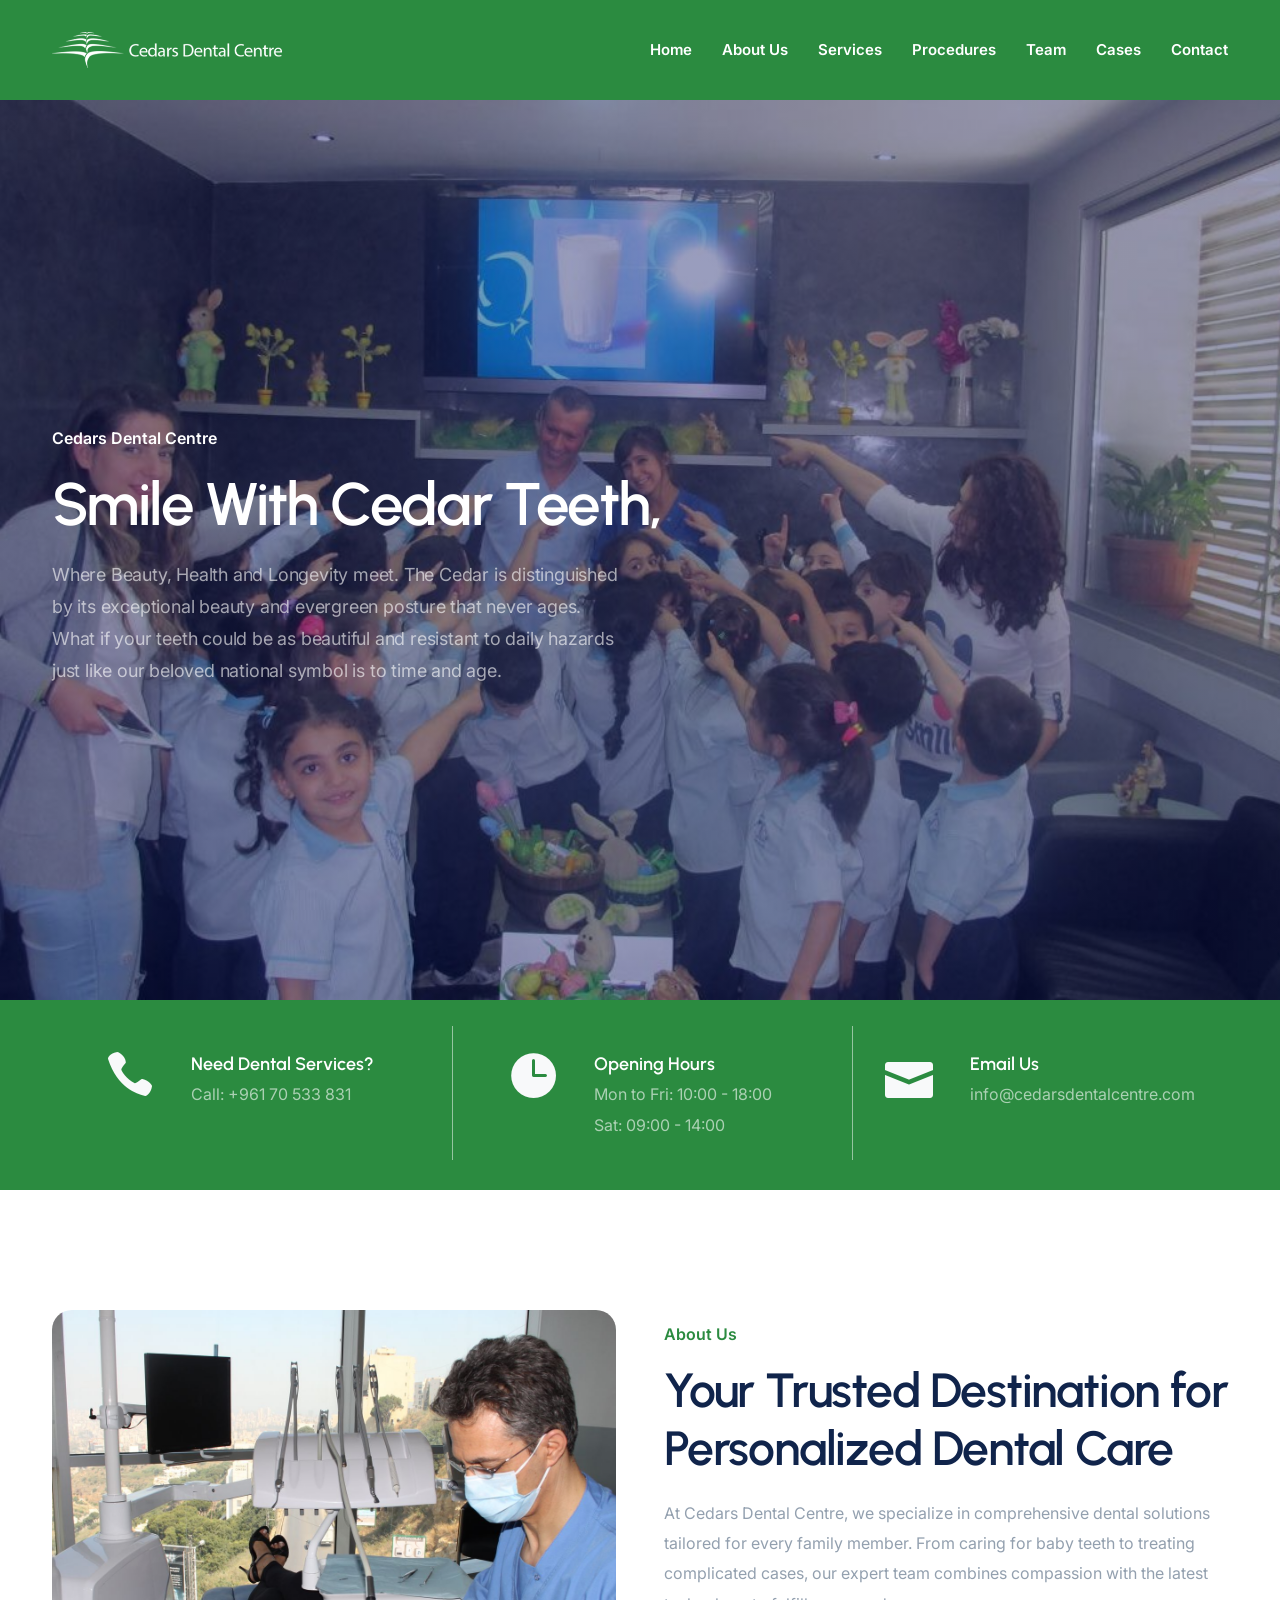
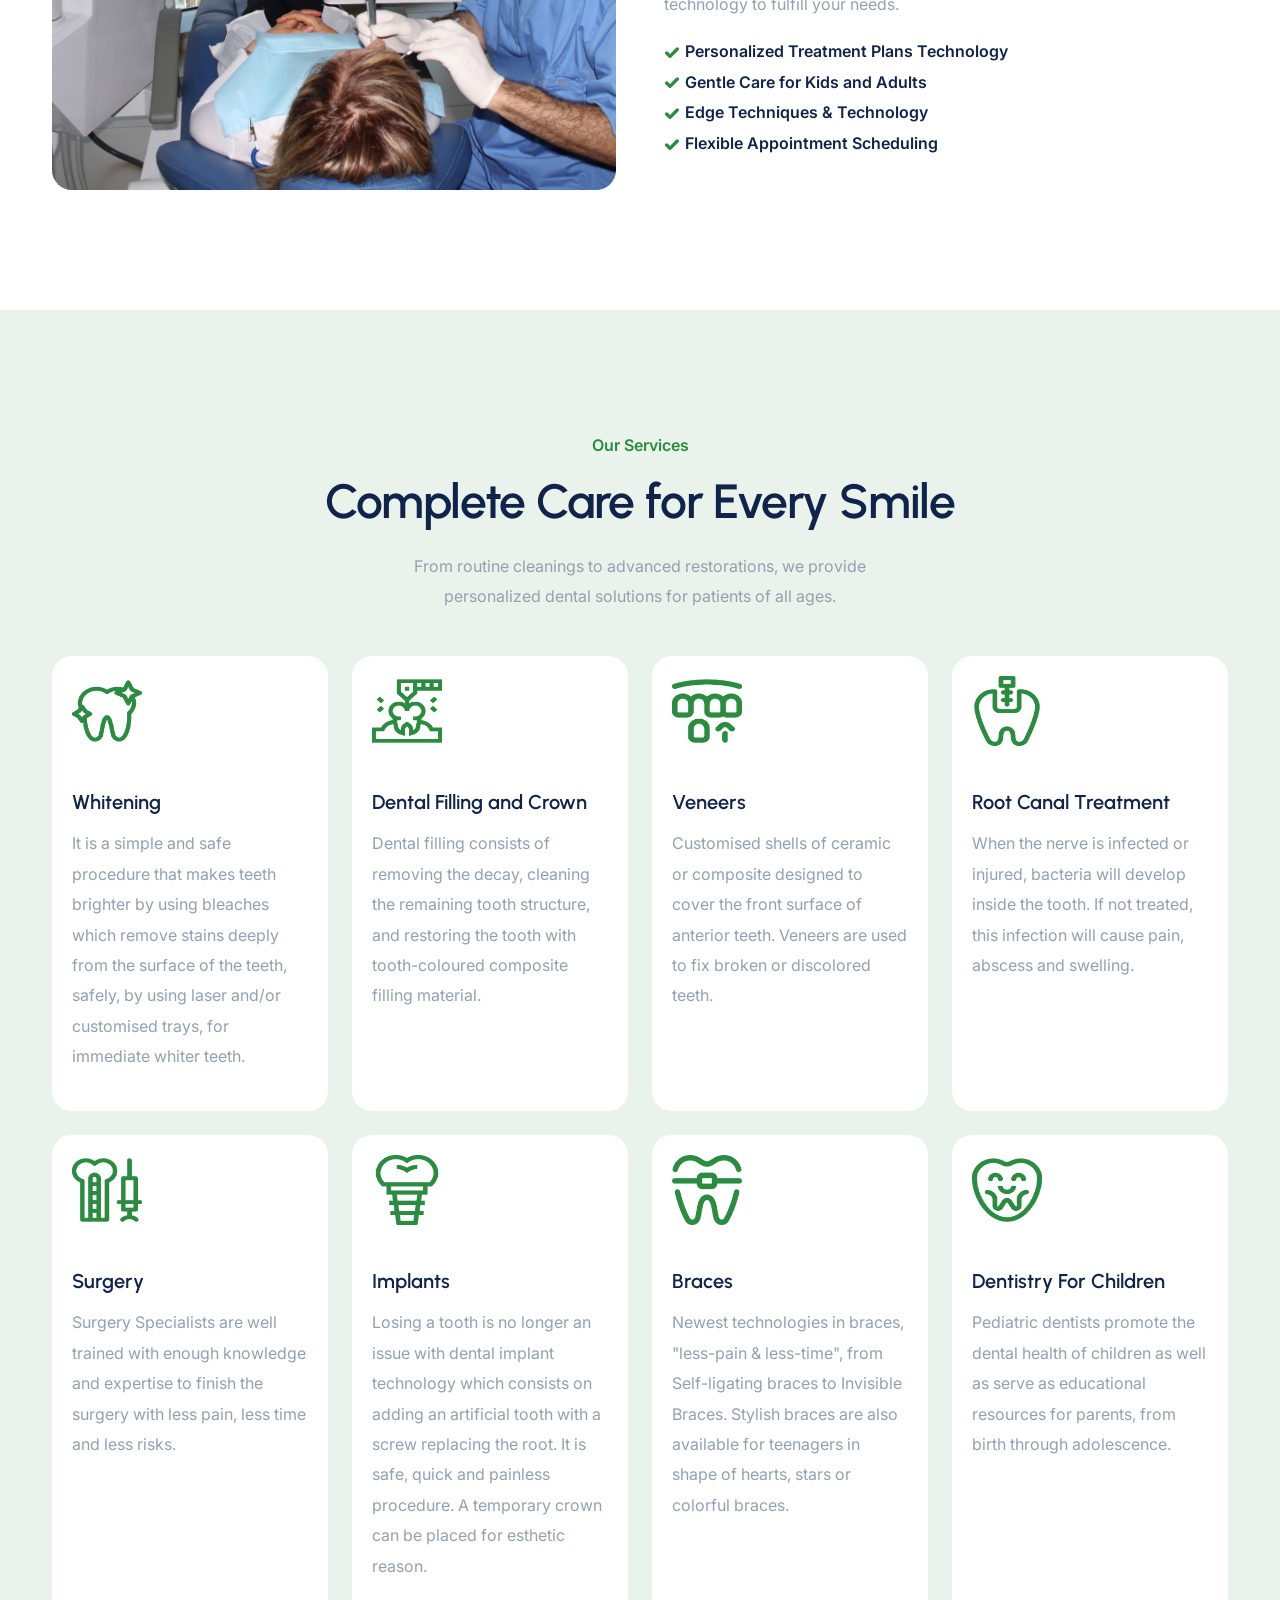
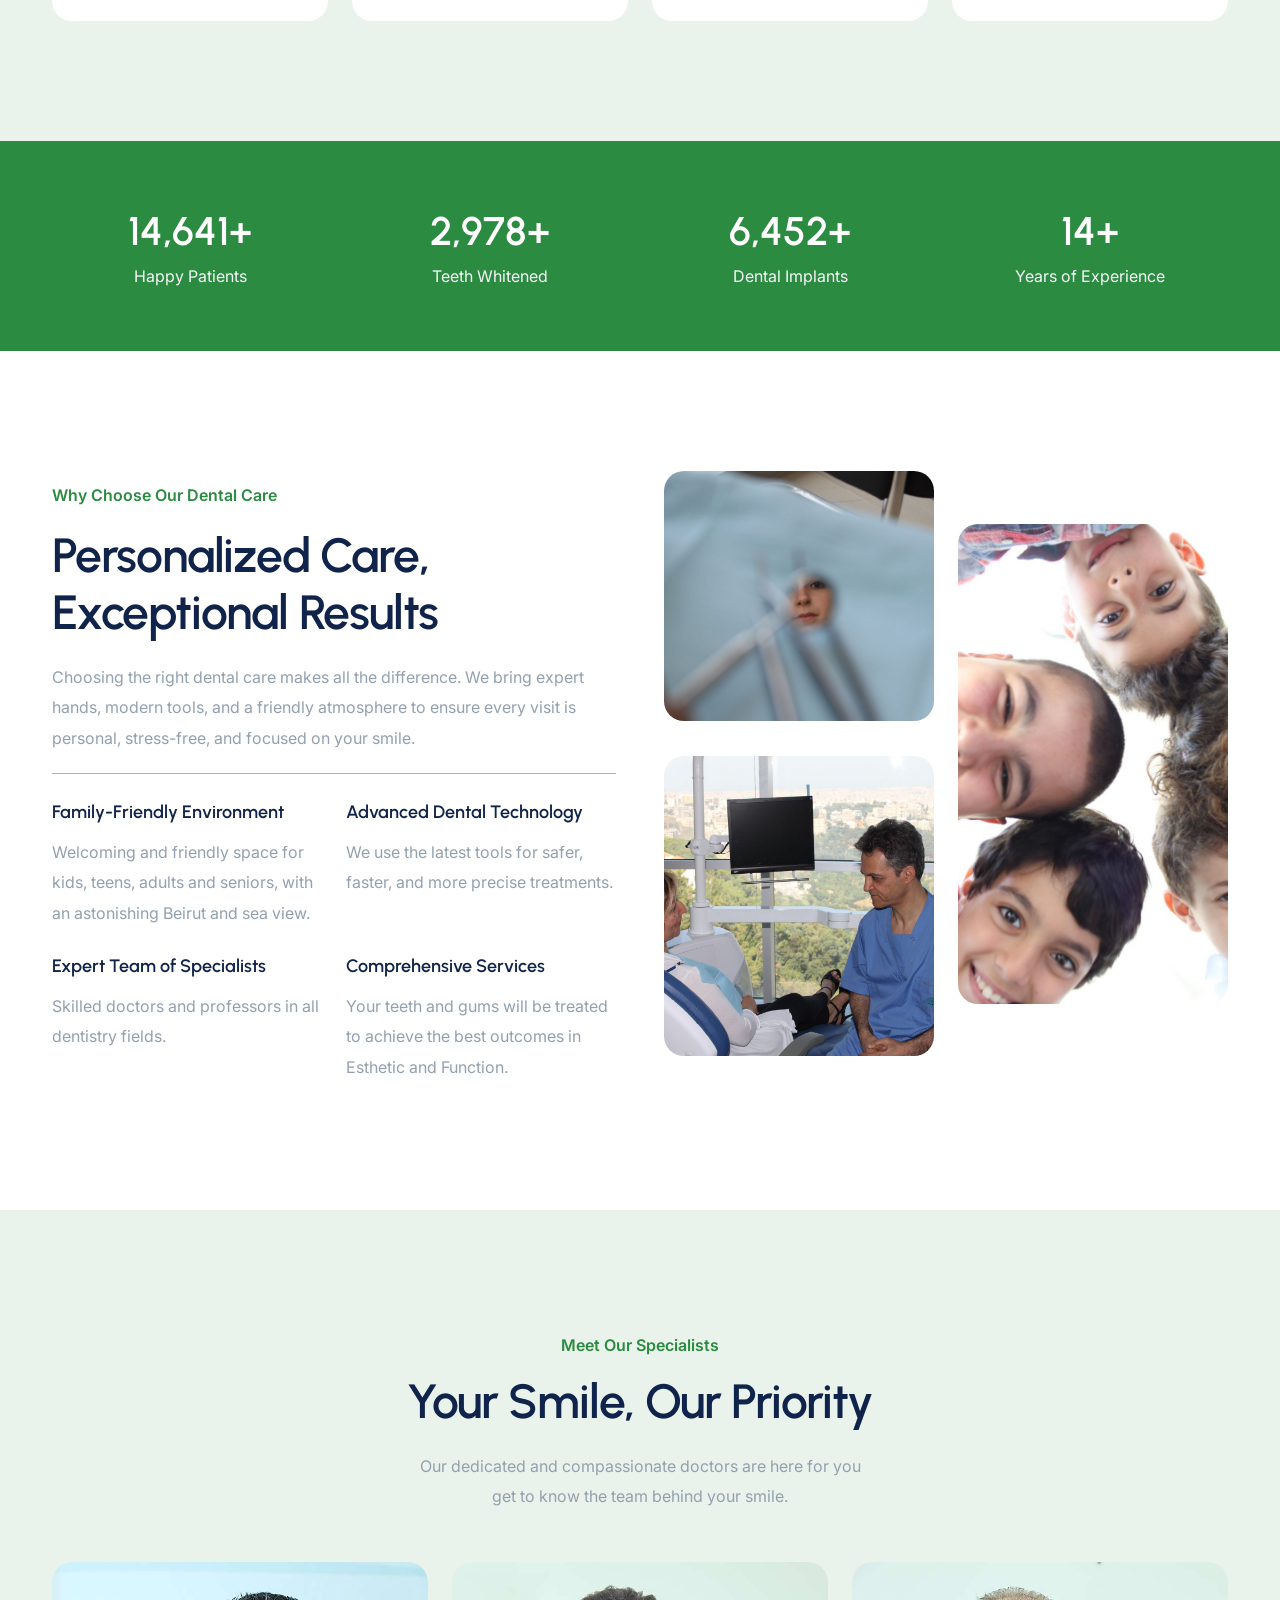
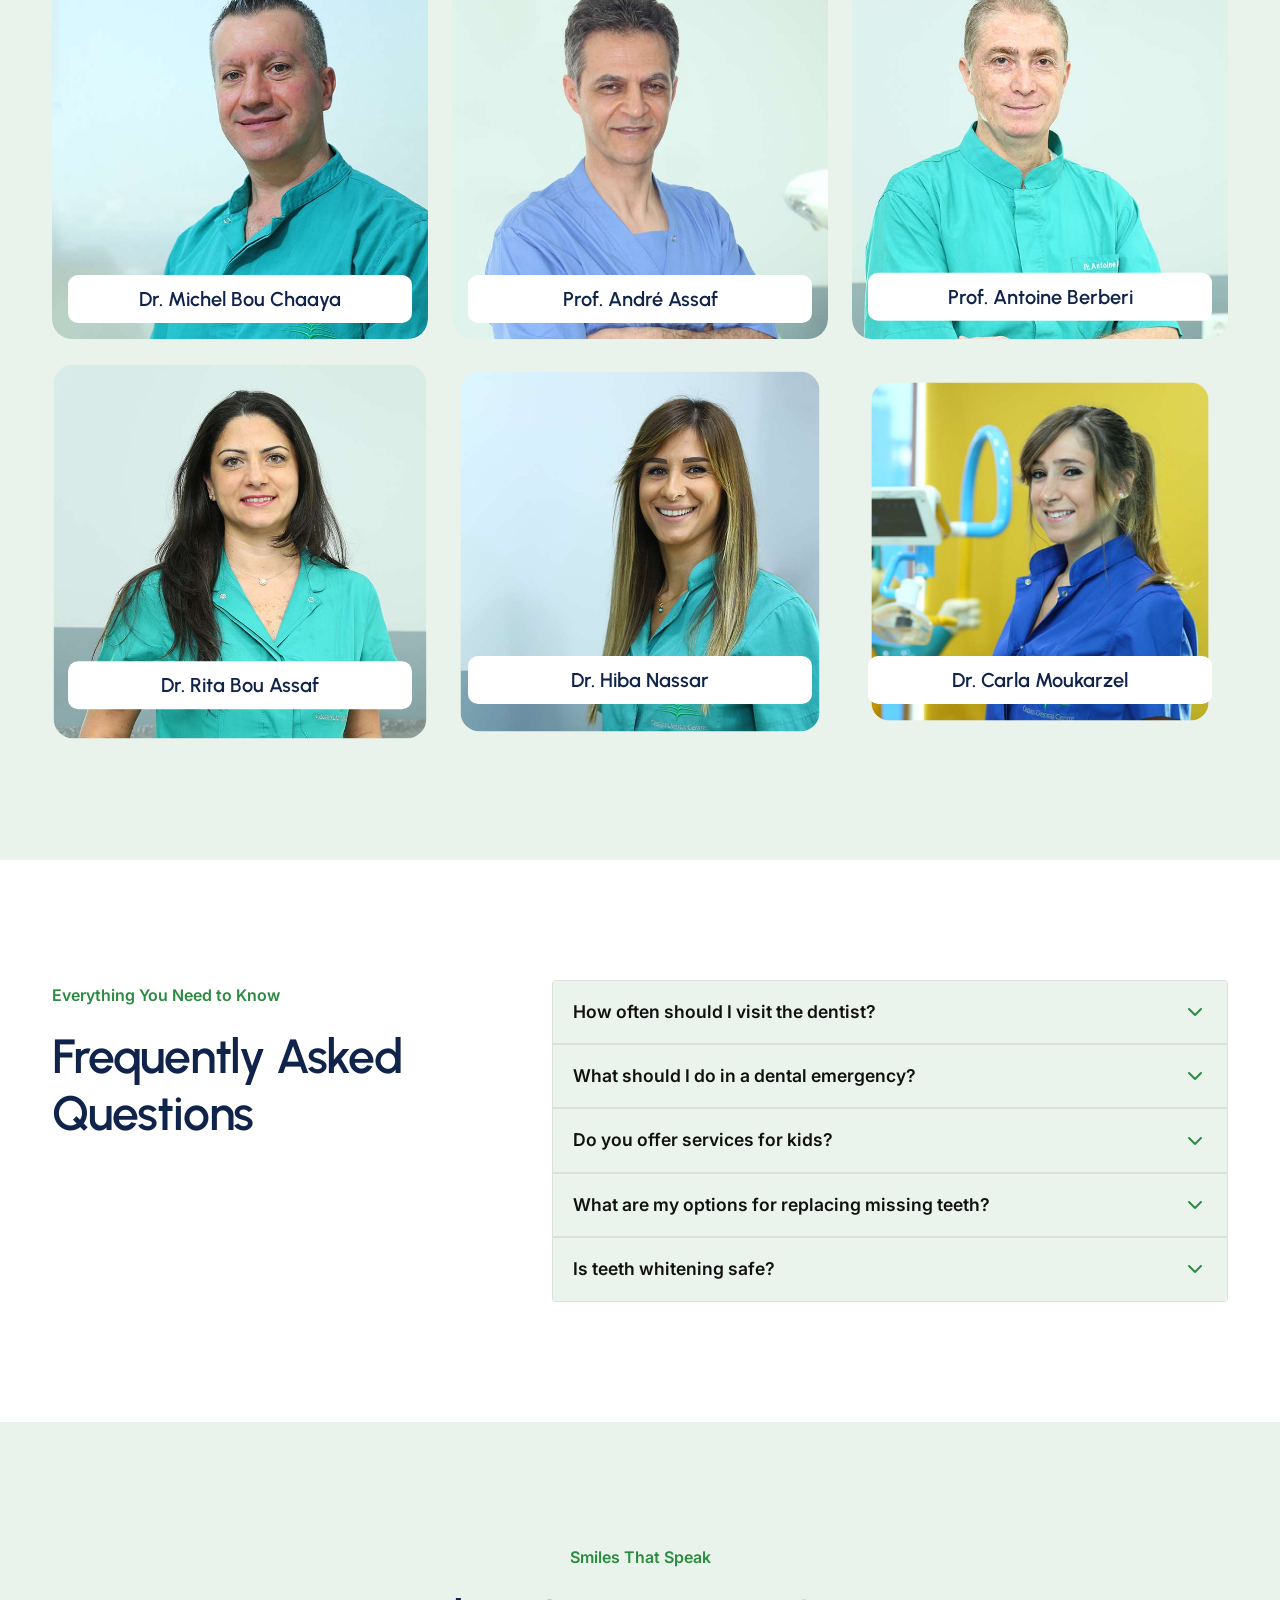
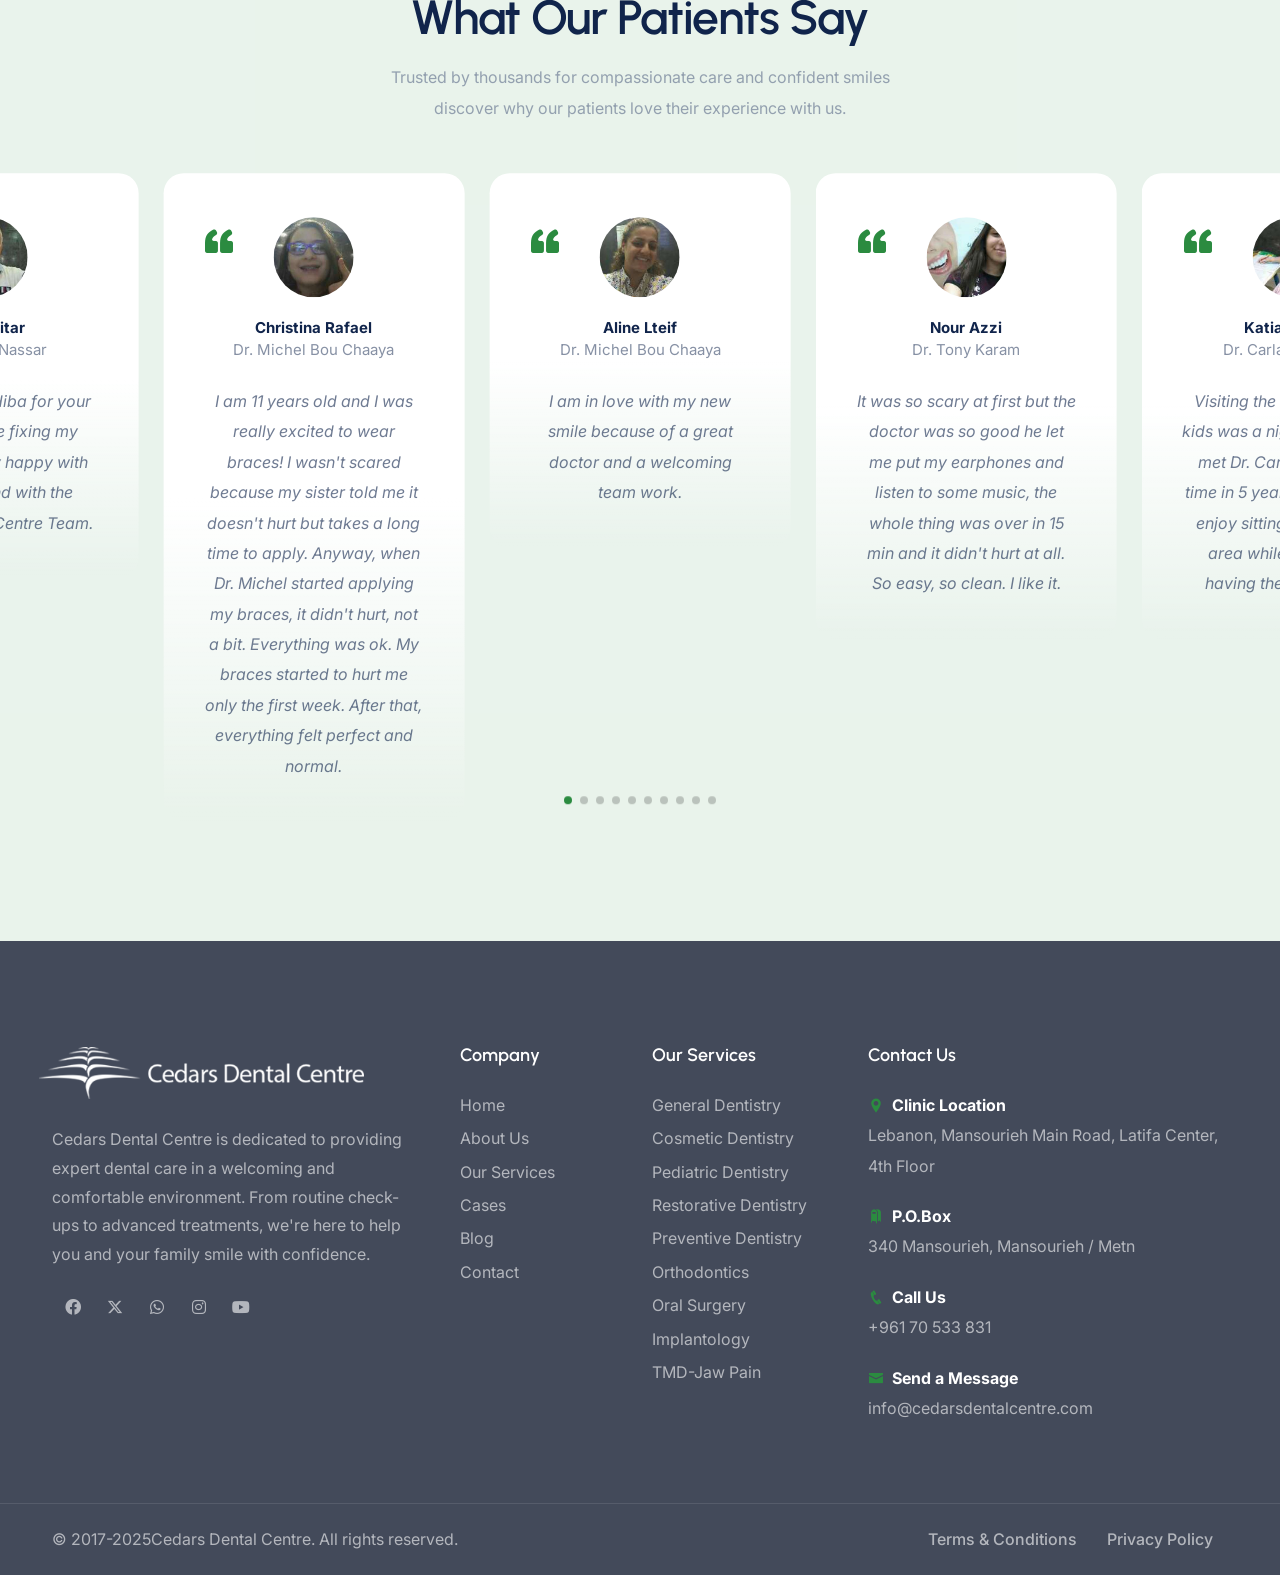
==== index.html @ e03f417b "new contact form" ====
<!DOCTYPE html><html lang="en"><head><meta charSet="utf-8"/><meta name="viewport" content="width=device-width, initial-scale=1"/><link rel="stylesheet" href="/_next/static/css/09b0a2cdeebafc62.css" data-precedence="next"/><link rel="stylesheet" href="/_next/static/css/9ef4102211e31957.css" data-precedence="next"/><link rel="stylesheet" href="/_next/static/css/a28a4f3c76e33c8b.css" data-precedence="next"/><link rel="stylesheet" href="/_next/static/css/81dd435913f94bbc.css" data-precedence="next"/><link rel="stylesheet" href="/_next/static/css/97157d245b69b54c.css" data-precedence="next"/><link rel="stylesheet" href="/_next/static/css/41c549b33135a309.css" data-precedence="next"/><link rel="stylesheet" href="/_next/static/css/3b93e053fa15c4b2.css" data-precedence="next"/><link rel="stylesheet" href="/_next/static/css/594a12f71d42ead9.css" data-precedence="next"/><link rel="preload" as="script" fetchPriority="low" href="/_next/static/chunks/webpack-3157e077ee381caf.js"/><script src="/_next/static/chunks/4bd1b696-ad45a0d75f1c7ab5.js" async=""></script><script src="/_next/static/chunks/684-03ff319ee9c9c36a.js" async=""></script><script src="/_next/static/chunks/main-app-fece82f2fe2f8f6d.js" async=""></script><script src="/_next/static/chunks/63-f3e4bd0d83a1e6ba.js" async=""></script><script src="/_next/static/chunks/874-23bb25126bb99fa5.js" async=""></script><script src="/_next/static/chunks/app/layout-26b0d42911db3e1d.js" async=""></script><script src="/_next/static/chunks/app/template-ef70c3698537eaf8.js" async=""></script><script src="/_next/static/chunks/781-cf8e468cfc82e27b.js" async=""></script><script src="/_next/static/chunks/458-6d349f96e838db12.js" async=""></script><script src="/_next/static/chunks/app/page-f701f5bb13c6239b.js" async=""></script><link rel="preload" href="/_next/static/css/1030dc663a200807.css" as="style"/><link rel="preload" href="/_next/static/css/3e60c12d854dc642.css" as="style"/><script src="/_next/static/chunks/polyfills-42372ed130431b0a.js" noModule=""></script></head><body><div id="wrapper"><a href="#" id="back-to-top"></a><header class="scroll-light "><div class="container"><div class="row"><div class="col-md-12"><div class="de-flex"><div class="de-flex-col"><div id="logo"><a href="/"><img alt="logo" loading="lazy" width="280" height="80" decoding="async" data-nimg="1" class="logo-main" style="color:transparent;object-fit:contain" src="/images/logo-cedars-white.png"/><img alt="logo" loading="lazy" width="280" height="80" decoding="async" data-nimg="1" class="logo-scroll" style="color:transparent;object-fit:contain" src="/images/24921887994.png"/><img alt="logo" loading="lazy" width="280" height="80" decoding="async" data-nimg="1" class="logo-mobile" style="color:transparent;object-fit:contain" src="/images/logo-cedars-white.png"/></a></div></div><div class="de-flex-col header-col-mid"><ul id="mainmenu" class="mobile-menu"><li><a class="menu-item" href="/">Home</a></li><li><a class="menu-item" href="/about">About Us</a></li><li><a class="menu-item" href="/services">Services</a></li><li><a class="menu-item" href="/procedures">Procedures</a></li><li><a class="menu-item" href="/team">Team</a></li><li><a class="menu-item" href="/cases">Cases</a></li><li><a class="menu-item" href="/contact">Contact</a></li></ul></div><div class="de-flex-col"><div class="menu_side_area"><span id="menu-btn" class="" style="padding-top:0"></span></div></div></div></div></div></div></header><div id="de-loader"><div class="lds-roller"><div></div><div></div><div></div><div></div><div></div><div></div><div></div><div></div></div></div><footer class="footer-bg"><div class="container"><div class="row gx-5"><div class="col-lg-4 col-sm-6"><img alt="" loading="lazy" width="325" height="64" decoding="async" data-nimg="1" class="" style="color:transparent;object-fit:contain;margin-left:-13px" src="/images/logo-cedars-white.png"/><div class="spacer-20"></div><p>Cedars Dental Centre is dedicated to providing expert dental care in a welcoming and comfortable environment. From routine check-ups to advanced treatments, we&#x27;re here to help you and your family smile with confidence.</p><div class="social-icons mb-sm-30"><a target="_blank" href="https://www.facebook.com/cedarsdentalcentrelebanon/"><i class="fa-brands fa-facebook-f"></i></a><a target="_blank" href="#"><i class="fa-brands fa-x-twitter"></i></a><a target="_blank" href="#"><i class="fa-brands fa-whatsapp"></i></a><a target="_blank" href="#"><i class="fa-brands fa-instagram"></i></a><a target="_blank" href="#"><i class="fa-brands fa-youtube"></i></a></div></div><div class="col-lg-4 col-sm-12 order-lg-1 order-sm-2"><div class="row"><div class="col-lg-6 col-sm-6"><div class="widget"><h5>Company</h5><ul><li><a href="/">Home</a></li><li><a href="/about">About Us</a></li><li><a href="/services">Our Services</a></li><li><a href="/cases">Cases</a></li><li><a href="#">Blog</a></li><li><a href="/contact">Contact</a></li></ul></div></div><div class="col-lg-6 col-sm-6"><div class="widget"><h5>Our Services</h5><ul><li><a href="/services">General Dentistry</a></li><li><a href="/services">Cosmetic Dentistry</a></li><li><a href="/services">Pediatric Dentistry</a></li><li><a href="/services">Restorative Dentistry</a></li><li><a href="/services">Preventive Dentistry</a></li><li><a href="/services">Orthodontics</a></li><li><a href="/services">Oral Surgery</a></li><li><a href="/services">Implantology</a></li><li><a href="/services">TMD-Jaw Pain</a></li></ul></div></div></div></div><div class="col-lg-4 col-sm-6 order-lg-2 order-sm-1"><div class="widget"><h5>Contact Us</h5><div class="fw-bold text-white"><i class="icofont-location-pin me-2 id-color"></i>Clinic Location</div>Lebanon, Mansourieh Main Road, Latifa Center, 4th Floor<div class="spacer-20"></div><div class="fw-bold text-white"><i class="icofont-mail-box me-2 id-color"></i>P.O.Box</div>340 Mansourieh, Mansourieh / Metn<div class="spacer-20"></div><div class="fw-bold text-white"><i class="icofont-phone me-2 id-color"></i>Call Us</div><a href="tel:+96170533831" class="cursor-pointer">+961 70 533 831</a><div class="spacer-20"></div><div class="fw-bold text-white"><i class="icofont-envelope me-2 id-color"></i>Send a Message</div><a href="mailto:info@cedarsdentalcentre.com" class="__cf_email__">info@cedarsdentalcentre.com</a></div></div></div></div><div class="subfooter"><div class="container"><div class="row"><div class="col-md-12"><div class="de-flex"><div class="de-flex-col"><span>© 2017-<!-- -->2025<!-- --> </span> <a href="/"> Cedars Dental Centre</a>. All rights reserved.</div><ul class="menu-simple"><li><a href="#">Terms &amp; Conditions</a></li><li><a href="#">Privacy Policy</a></li></ul></div></div></div></div></div></footer></div><script src="/_next/static/chunks/webpack-3157e077ee381caf.js" async=""></script><script>(self.__next_f=self.__next_f||[]).push([0])</script><script>self.__next_f.push([1,"1:\"$Sreact.fragment\"\n2:I[8335,[\"63\",\"static/chunks/63-f3e4bd0d83a1e6ba.js\",\"874\",\"static/chunks/874-23bb25126bb99fa5.js\",\"177\",\"static/chunks/app/layout-26b0d42911db3e1d.js\"],\"default\"]\n3:I[5407,[\"63\",\"static/chunks/63-f3e4bd0d83a1e6ba.js\",\"874\",\"static/chunks/874-23bb25126bb99fa5.js\",\"177\",\"static/chunks/app/layout-26b0d42911db3e1d.js\"],\"default\"]\n4:I[7555,[],\"\"]\n5:I[1483,[\"397\",\"static/chunks/app/template-ef70c3698537eaf8.js\"],\"default\"]\n6:I[1295,[],\"\"]\n7:I[3063,[\"781\",\"static/chunks/781-cf8e468cfc82e27b.js\",\"63\",\"static/chunks/63-f3e4bd0d83a1e6ba.js\",\"458\",\"static/chunks/458-6d349f96e838db12.js\",\"974\",\"static/chunks/app/page-f701f5bb13c6239b.js\"],\"Image\"]\n8:I[6874,[\"63\",\"static/chunks/63-f3e4bd0d83a1e6ba.js\",\"874\",\"static/chunks/874-23bb25126bb99fa5.js\",\"177\",\"static/chunks/app/layout-26b0d42911db3e1d.js\"],\"\"]\n9:I[5291,[\"781\",\"static/chunks/781-cf8e468cfc82e27b.js\",\"63\",\"static/chunks/63-f3e4bd0d83a1e6ba.js\",\"458\",\"static/chunks/458-6d349f96e838db12.js\",\"974\",\"static/chunks/app/page-f701f5bb13c6239b.js\"],\"default\"]\na:I[7778,[\"781\",\"static/chunks/781-cf8e468cfc82e27b.js\",\"63\",\"static/chunks/63-f3e4bd0d83a1e6ba.js\",\"458\",\"static/chunks/458-6d349f96e838db12.js\",\"974\",\"static/chunks/app/page-f701f5bb13c6239b.js\"],\"default\"]\nb:I[2177,[\"781\",\"static/chunks/781-cf8e468cfc82e27b.js\",\"63\",\"static/chunks/63-f3e4bd0d83a1e6ba.js\",\"458\",\"static/chunks/458-6d349f96e838db12.js\",\"974\",\"static/chunks/app/page-f701f5bb13c6239b.js\"],\"default\"]\nc:I[8386,[\"781\",\"static/chunks/781-cf8e468cfc82e27b.js\",\"63\",\"static/chunks/63-f3e4bd0d83a1e6ba.js\",\"458\",\"static/chunks/458-6d349f96e838db12.js\",\"974\",\"static/chunks/app/page-f701f5bb13c6239b.js\"],\"default\"]\nd:I[7448,[\"781\",\"static/chunks/781-cf8e468cfc82e27b.js\",\"63\",\"static/chunks/63-f3e4bd0d83a1e6ba.js\",\"458\",\"static/chunks/458-6d349f96e838db12.js\",\"974\",\"static/chunks/app/page-f701f5bb13c6239b.js\"],\"default\"]\ne:I[9665,[],\"MetadataBoundary\"]\n10:I[9665,[],\"OutletBoundary\"]\n13:I[4911,[],\"AsyncMetadataOutlet\"]\n15:I[9665,[],\"ViewportBoundary\"]\n17:I[6614,[],\"\"]\n:HL[\"/_next/static/css/09b0a2"])</script><script>self.__next_f.push([1,"cdeebafc62.css\",\"style\"]\n:HL[\"/_next/static/css/9ef4102211e31957.css\",\"style\"]\n:HL[\"/_next/static/css/a28a4f3c76e33c8b.css\",\"style\"]\n:HL[\"/_next/static/css/81dd435913f94bbc.css\",\"style\"]\n:HL[\"/_next/static/css/97157d245b69b54c.css\",\"style\"]\n:HL[\"/_next/static/css/41c549b33135a309.css\",\"style\"]\n:HL[\"/_next/static/css/3b93e053fa15c4b2.css\",\"style\"]\n:HL[\"/_next/static/css/594a12f71d42ead9.css\",\"style\"]\n:HL[\"/_next/static/css/1030dc663a200807.css\",\"style\"]\n:HL[\"/_next/static/css/3e60c12d854dc642.css\",\"style\"]\n"])</script><script>self.__next_f.push([1,"0:{\"P\":null,\"b\":\"gv4V2HEbi3tlf7qOVLOgK\",\"p\":\"\",\"c\":[\"\",\"\"],\"i\":false,\"f\":[[[\"\",{\"children\":[\"__PAGE__\",{}]},\"$undefined\",\"$undefined\",true],[\"\",[\"$\",\"$1\",\"c\",{\"children\":[[[\"$\",\"link\",\"0\",{\"rel\":\"stylesheet\",\"href\":\"/_next/static/css/09b0a2cdeebafc62.css\",\"precedence\":\"next\",\"crossOrigin\":\"$undefined\",\"nonce\":\"$undefined\"}],[\"$\",\"link\",\"1\",{\"rel\":\"stylesheet\",\"href\":\"/_next/static/css/9ef4102211e31957.css\",\"precedence\":\"next\",\"crossOrigin\":\"$undefined\",\"nonce\":\"$undefined\"}],[\"$\",\"link\",\"2\",{\"rel\":\"stylesheet\",\"href\":\"/_next/static/css/a28a4f3c76e33c8b.css\",\"precedence\":\"next\",\"crossOrigin\":\"$undefined\",\"nonce\":\"$undefined\"}],[\"$\",\"link\",\"3\",{\"rel\":\"stylesheet\",\"href\":\"/_next/static/css/81dd435913f94bbc.css\",\"precedence\":\"next\",\"crossOrigin\":\"$undefined\",\"nonce\":\"$undefined\"}],[\"$\",\"link\",\"4\",{\"rel\":\"stylesheet\",\"href\":\"/_next/static/css/97157d245b69b54c.css\",\"precedence\":\"next\",\"crossOrigin\":\"$undefined\",\"nonce\":\"$undefined\"}],[\"$\",\"link\",\"5\",{\"rel\":\"stylesheet\",\"href\":\"/_next/static/css/41c549b33135a309.css\",\"precedence\":\"next\",\"crossOrigin\":\"$undefined\",\"nonce\":\"$undefined\"}],[\"$\",\"link\",\"6\",{\"rel\":\"stylesheet\",\"href\":\"/_next/static/css/3b93e053fa15c4b2.css\",\"precedence\":\"next\",\"crossOrigin\":\"$undefined\",\"nonce\":\"$undefined\"}],[\"$\",\"link\",\"7\",{\"rel\":\"stylesheet\",\"href\":\"/_next/static/css/594a12f71d42ead9.css\",\"precedence\":\"next\",\"crossOrigin\":\"$undefined\",\"nonce\":\"$undefined\"}]],[\"$\",\"html\",null,{\"lang\":\"en\",\"children\":[\"$\",\"body\",null,{\"children\":[\"$\",\"$L2\",null,{\"children\":[\"$\",\"div\",null,{\"id\":\"wrapper\",\"children\":[[\"$\",\"a\",null,{\"href\":\"#\",\"id\":\"back-to-top\"}],[\"$\",\"$L3\",null,{}],[\"$\",\"$L4\",null,{\"parallelRouterKey\":\"children\",\"error\":\"$undefined\",\"errorStyles\":\"$undefined\",\"errorScripts\":\"$undefined\",\"template\":[\"$\",\"$L5\",null,{\"children\":[\"$\",\"$L6\",null,{}]}],\"templateStyles\":[],\"templateScripts\":[],\"notFound\":[[[\"$\",\"title\",null,{\"children\":\"404: This page could not be found.\"}],[\"$\",\"div\",null,{\"style\":{\"fontFamily\":\"system-ui,\\\"Segoe UI\\\",Roboto,Helvetica,Arial,sans-serif,\\\"Apple Color Emoji\\\",\\\"Segoe UI Emoji\\\"\",\"height\":\"100vh\",\"textAlign\":\"center\",\"display\":\"flex\",\"flexDirection\":\"column\",\"alignItems\":\"center\",\"justifyContent\":\"center\"},\"children\":[\"$\",\"div\",null,{\"children\":[[\"$\",\"style\",null,{\"dangerouslySetInnerHTML\":{\"__html\":\"body{color:#000;background:#fff;margin:0}.next-error-h1{border-right:1px solid rgba(0,0,0,.3)}@media (prefers-color-scheme:dark){body{color:#fff;background:#000}.next-error-h1{border-right:1px solid rgba(255,255,255,.3)}}\"}}],[\"$\",\"h1\",null,{\"className\":\"next-error-h1\",\"style\":{\"display\":\"inline-block\",\"margin\":\"0 20px 0 0\",\"padding\":\"0 23px 0 0\",\"fontSize\":24,\"fontWeight\":500,\"verticalAlign\":\"top\",\"lineHeight\":\"49px\"},\"children\":404}],[\"$\",\"div\",null,{\"style\":{\"display\":\"inline-block\"},\"children\":[\"$\",\"h2\",null,{\"style\":{\"fontSize\":14,\"fontWeight\":400,\"lineHeight\":\"49px\",\"margin\":0},\"children\":\"This page could not be found.\"}]}]]}]}]],[]],\"forbidden\":\"$undefined\",\"unauthorized\":\"$undefined\"}],[\"$\",\"footer\",null,{\"className\":\"footer-bg\",\"children\":[[\"$\",\"div\",null,{\"className\":\"container\",\"children\":[\"$\",\"div\",null,{\"className\":\"row gx-5\",\"children\":[[\"$\",\"div\",null,{\"className\":\"col-lg-4 col-sm-6\",\"children\":[[\"$\",\"$L7\",null,{\"src\":\"/images/logo-cedars-white.png\",\"width\":325,\"height\":64,\"className\":\"\",\"alt\":\"\",\"style\":{\"objectFit\":\"contain\",\"marginLeft\":\"-13px\"}}],[\"$\",\"div\",null,{\"className\":\"spacer-20\"}],[\"$\",\"p\",null,{\"children\":\"Cedars Dental Centre is dedicated to providing expert dental care in a welcoming and comfortable environment. From routine check-ups to advanced treatments, we're here to help you and your family smile with confidence.\"}],[\"$\",\"div\",null,{\"className\":\"social-icons mb-sm-30\",\"children\":[[\"$\",\"a\",null,{\"target\":\"_blank\",\"href\":\"https://www.facebook.com/cedarsdentalcentrelebanon/\",\"children\":[\"$\",\"i\",null,{\"className\":\"fa-brands fa-facebook-f\"}]}],[\"$\",\"a\",null,{\"target\":\"_blank\",\"href\":\"#\",\"children\":[\"$\",\"i\",null,{\"className\":\"fa-brands fa-x-twitter\"}]}],[\"$\",\"a\",null,{\"target\":\"_blank\",\"href\":\"#\",\"children\":[\"$\",\"i\",null,{\"className\":\"fa-brands fa-whatsapp\"}]}],[\"$\",\"a\",null,{\"target\":\"_blank\",\"href\":\"#\",\"children\":[\"$\",\"i\",null,{\"className\":\"fa-brands fa-instagram\"}]}],[\"$\",\"a\",null,{\"target\":\"_blank\",\"href\":\"#\",\"children\":[\"$\",\"i\",null,{\"className\":\"fa-brands fa-youtube\"}]}]]}]]}],[\"$\",\"div\",null,{\"className\":\"col-lg-4 col-sm-12 order-lg-1 order-sm-2\",\"children\":[\"$\",\"div\",null,{\"className\":\"row\",\"children\":[[\"$\",\"div\",null,{\"className\":\"col-lg-6 col-sm-6\",\"children\":[\"$\",\"div\",null,{\"className\":\"widget\",\"children\":[[\"$\",\"h5\",null,{\"children\":\"Company\"}],[\"$\",\"ul\",null,{\"children\":[[\"$\",\"li\",null,{\"children\":[\"$\",\"$L8\",null,{\"href\":\"/\",\"children\":\"Home\"}]}],[\"$\",\"li\",null,{\"children\":[\"$\",\"$L8\",null,{\"href\":\"/about\",\"children\":\"About Us\"}]}],[\"$\",\"li\",null,{\"children\":[\"$\",\"$L8\",null,{\"href\":\"/services\",\"children\":\"Our Services\"}]}],[\"$\",\"li\",null,{\"children\":[\"$\",\"$L8\",null,{\"href\":\"/cases\",\"children\":\"Cases\"}]}],[\"$\",\"li\",null,{\"children\":[\"$\",\"a\",null,{\"href\":\"#\",\"children\":\"Blog\"}]}],[\"$\",\"li\",null,{\"children\":[\"$\",\"$L8\",null,{\"href\":\"/contact\",\"children\":\"Contact\"}]}]]}]]}]}],[\"$\",\"div\",null,{\"className\":\"col-lg-6 col-sm-6\",\"children\":[\"$\",\"div\",null,{\"className\":\"widget\",\"children\":[[\"$\",\"h5\",null,{\"children\":\"Our Services\"}],[\"$\",\"ul\",null,{\"children\":[[\"$\",\"li\",null,{\"children\":[\"$\",\"$L8\",null,{\"href\":\"/services\",\"children\":\"General Dentistry\"}]}],[\"$\",\"li\",null,{\"children\":[\"$\",\"$L8\",null,{\"href\":\"/services\",\"children\":\"Cosmetic Dentistry\"}]}],[\"$\",\"li\",null,{\"children\":[\"$\",\"$L8\",null,{\"href\":\"/services\",\"children\":\"Pediatric Dentistry\"}]}],[\"$\",\"li\",null,{\"children\":[\"$\",\"$L8\",null,{\"href\":\"/services\",\"children\":\"Restorative Dentistry\"}]}],[\"$\",\"li\",null,{\"children\":[\"$\",\"$L8\",null,{\"href\":\"/services\",\"children\":\"Preventive Dentistry\"}]}],[\"$\",\"li\",null,{\"children\":[\"$\",\"$L8\",null,{\"href\":\"/services\",\"children\":\"Orthodontics\"}]}],[\"$\",\"li\",null,{\"children\":[\"$\",\"$L8\",null,{\"href\":\"/services\",\"children\":\"Oral Surgery\"}]}],[\"$\",\"li\",null,{\"children\":[\"$\",\"$L8\",null,{\"href\":\"/services\",\"children\":\"Implantology\"}]}],[\"$\",\"li\",null,{\"children\":[\"$\",\"$L8\",null,{\"href\":\"/services\",\"children\":\"TMD-Jaw Pain\"}]}]]}]]}]}]]}]}],[\"$\",\"div\",null,{\"className\":\"col-lg-4 col-sm-6 order-lg-2 order-sm-1\",\"children\":[\"$\",\"div\",null,{\"className\":\"widget\",\"children\":[[\"$\",\"h5\",null,{\"children\":\"Contact Us\"}],[\"$\",\"div\",null,{\"className\":\"fw-bold text-white\",\"children\":[[\"$\",\"i\",null,{\"className\":\"icofont-location-pin me-2 id-color\"}],\"Clinic Location\"]}],\"Lebanon, Mansourieh Main Road, Latifa Center, 4th Floor\",[\"$\",\"div\",null,{\"className\":\"spacer-20\"}],[\"$\",\"div\",null,{\"className\":\"fw-bold text-white\",\"children\":[[\"$\",\"i\",null,{\"className\":\"icofont-mail-box me-2 id-color\"}],\"P.O.Box\"]}],\"340 Mansourieh, Mansourieh / Metn\",[\"$\",\"div\",null,{\"className\":\"spacer-20\"}],[\"$\",\"div\",null,{\"className\":\"fw-bold text-white\",\"children\":[[\"$\",\"i\",null,{\"className\":\"icofont-phone me-2 id-color\"}],\"Call Us\"]}],[\"$\",\"a\",null,{\"href\":\"tel:+96170533831\",\"className\":\"cursor-pointer\",\"children\":\"+961 70 533 831\"}],[\"$\",\"div\",null,{\"className\":\"spacer-20\"}],[\"$\",\"div\",null,{\"className\":\"fw-bold text-white\",\"children\":[[\"$\",\"i\",null,{\"className\":\"icofont-envelope me-2 id-color\"}],\"Send a Message\"]}],[\"$\",\"a\",null,{\"href\":\"mailto:info@cedarsdentalcentre.com\",\"className\":\"__cf_email__\",\"children\":\"info@cedarsdentalcentre.com\"}]]}]}]]}]}],[\"$\",\"div\",null,{\"className\":\"subfooter\",\"children\":[\"$\",\"div\",null,{\"className\":\"container\",\"children\":[\"$\",\"div\",null,{\"className\":\"row\",\"children\":[\"$\",\"div\",null,{\"className\":\"col-md-12\",\"children\":[\"$\",\"div\",null,{\"className\":\"de-flex\",\"children\":[[\"$\",\"div\",null,{\"className\":\"de-flex-col\",\"children\":[[\"$\",\"span\",null,{\"children\":[\"© 2017-\",2025,\" \"]}],\" \",[\"$\",\"$L8\",null,{\"href\":\"/\",\"children\":\" Cedars Dental Centre\"}],\". All rights reserved.\"]}],[\"$\",\"ul\",null,{\"className\":\"menu-simple\",\"children\":[[\"$\",\"li\",null,{\"children\":[\"$\",\"a\",null,{\"href\":\"#\",\"children\":\"Terms \u0026 Conditions\"}]}],[\"$\",\"li\",null,{\"children\":[\"$\",\"a\",null,{\"href\":\"#\",\"children\":\"Privacy Policy\"}]}]]}]]}]}]}]}]}]]}]]}]}]}]}]]}],{\"children\":[\"__PAGE__\",[\"$\",\"$1\",\"c\",{\"children\":[[\"$\",\"div\",null,{\"className\":\"no-bottom no-top\",\"id\":\"content\",\"children\":[[\"$\",\"div\",null,{\"id\":\"top\"}],[\"$\",\"$L9\",null,{}],[\"$\",\"section\",null,{\"className\":\"bg-color text-light call-to-action\",\"children\":[\"$\",\"div\",null,{\"className\":\"container relative\",\"children\":[\"$\",\"div\",null,{\"className\":\"row g-4 grid-divider\",\"children\":[[\"$\",\"div\",null,{\"className\":\"col-lg-4 col-md-6 \",\"children\":[\"$\",\"div\",null,{\"className\":\"d-flex justify-content-lg-center\",\"children\":[[\"$\",\"i\",null,{\"className\":\"fs-48 icon_phone\"}],[\"$\",\"div\",null,{\"className\":\"ms-10\",\"children\":[[\"$\",\"h5\",null,{\"className\":\"mb-0\",\"children\":\"Need Dental Services?\"}],[\"$\",\"a\",null,{\"href\":\"tel:+96170533831\",\"className\":\"cursor-pointer\",\"children\":\"Call: +961 70 533 831\"}]]}]]}]}],[\"$\",\"div\",null,{\"className\":\"col-lg-4 col-md-6 \",\"children\":[\"$\",\"div\",null,{\"className\":\"d-flex justify-content-lg-center\",\"children\":[[\"$\",\"i\",null,{\"className\":\"fs-48 icon_clock\"}],[\"$\",\"div\",null,{\"className\":\"ms-10\",\"children\":[[\"$\",\"h5\",null,{\"className\":\"mb-0\",\"children\":\"Opening Hours\"}],[\"$\",\"p\",null,{\"className\":\"mb-0\",\"children\":\"Mon to Fri: 10:00 - 18:00\"}],[\"$\",\"p\",null,{\"children\":\"Sat: 09:00 - 14:00\"}]]}]]}]}],[\"$\",\"div\",null,{\"className\":\"col-lg-4 col-md-6 \",\"children\":[\"$\",\"div\",null,{\"className\":\"d-flex justify-content-lg-center\",\"children\":[[\"$\",\"i\",null,{\"className\":\"fs-48 icon_mail\"}],[\"$\",\"div\",null,{\"className\":\"ms-10\",\"children\":[[\"$\",\"h5\",null,{\"className\":\"mb-0\",\"children\":\"Email Us\"}],[\"$\",\"p\",null,{\"children\":[\"$\",\"a\",null,{\"href\":\"mailto:info@cedarsdentalcentre.com\",\"className\":\"cursor-pointer\",\"children\":\"info@cedarsdentalcentre.com\"}]}]]}]]}]}]]}]}]}],[\"$\",\"section\",null,{\"children\":[\"$\",\"div\",null,{\"className\":\"container\",\"children\":[\"$\",\"div\",null,{\"className\":\"row g-4 gx-5 align-items-center\",\"children\":[[\"$\",\"div\",null,{\"className\":\"col-lg-6\",\"children\":[\"$\",\"div\",null,{\"className\":\"row g-4\",\"children\":[\"$\",\"div\",null,{\"className\":\"col-12 col-lg-12\",\"children\":[\"$\",\"div\",null,{\"className\":\"row g-4\",\"children\":[\"$\",\"div\",null,{\"className\":\"col-lg-12\",\"children\":[\"$\",\"$La\",null,{\"animation\":{\"opacity\":1,\"scale\":1},\"initial\":{\"opacity\":0,\"scale\":0.1},\"className\":\"rounded-1 overflow-hidden\",\"children\":[\"$\",\"$L7\",null,{\"src\":\"/images/misc/personalized.jpg\",\"alt\":\"personalized dental care\",\"width\":1000,\"height\":480,\"className\":\"w-100 w-lg-auto about-image\",\"style\":{\"objectFit\":\"cover\"}}]}]}]}]}]}]}],[\"$\",\"div\",null,{\"className\":\"col-lg-6\",\"style\":{\"paddingRight\":0},\"children\":[\"$\",\"div\",null,{\"className\":\"me-lg-3\",\"children\":[[\"$\",\"$La\",null,{\"delay\":0,\"children\":[\"$\",\"div\",null,{\"className\":\"subtitle s2 mb-3\",\"children\":\"About Us\"}]}],[\"$\",\"$La\",null,{\"delay\":0.2,\"children\":[\"$\",\"h2\",null,{\"children\":\"Your Trusted Destination for Personalized Dental Care\"}]}],[\"$\",\"$La\",null,{\"delay\":0.4,\"children\":[\"$\",\"p\",null,{\"children\":\"At Cedars Dental Centre, we specialize in comprehensive dental solutions tailored for every family member. From caring for baby teeth to treating complicated cases, our expert team combines compassion with the latest technology to fulfill your needs.\"}]}],[\"$\",\"$La\",null,{\"delay\":0.6,\"children\":[\"$\",\"ul\",null,{\"className\":\"ul-check text-dark cols-1 fw-600 mb-4\",\"children\":[[\"$\",\"li\",null,{\"children\":[[\"$\",\"span\",null,{\"children\":[\"$\",\"svg\",null,{\"ref\":\"$undefined\",\"xmlns\":\"http://www.w3.org/2000/svg\",\"width\":16,\"height\":16,\"viewBox\":\"0 0 24 24\",\"fill\":\"none\",\"stroke\":\"currentColor\",\"strokeWidth\":5,\"strokeLinecap\":\"round\",\"strokeLinejoin\":\"round\",\"className\":\"lucide lucide-check\",\"aria-hidden\":\"true\",\"children\":[[\"$\",\"path\",\"1gmf2c\",{\"d\":\"M20 6 9 17l-5-5\"}],\"$undefined\"]}]}],\"Personalized Treatment Plans Technology\"]}],[\"$\",\"li\",null,{\"children\":[[\"$\",\"span\",null,{\"children\":[\"$\",\"svg\",null,{\"ref\":\"$undefined\",\"xmlns\":\"http://www.w3.org/2000/svg\",\"width\":16,\"height\":16,\"viewBox\":\"0 0 24 24\",\"fill\":\"none\",\"stroke\":\"currentColor\",\"strokeWidth\":5,\"strokeLinecap\":\"round\",\"strokeLinejoin\":\"round\",\"className\":\"lucide lucide-check\",\"aria-hidden\":\"true\",\"children\":[[\"$\",\"path\",\"1gmf2c\",{\"d\":\"M20 6 9 17l-5-5\"}],\"$undefined\"]}]}],\"Gentle Care for Kids and Adults\"]}],[\"$\",\"li\",null,{\"children\":[[\"$\",\"span\",null,{\"children\":[\"$\",\"svg\",null,{\"ref\":\"$undefined\",\"xmlns\":\"http://www.w3.org/2000/svg\",\"width\":16,\"height\":16,\"viewBox\":\"0 0 24 24\",\"fill\":\"none\",\"stroke\":\"currentColor\",\"strokeWidth\":5,\"strokeLinecap\":\"round\",\"strokeLinejoin\":\"round\",\"className\":\"lucide lucide-check\",\"aria-hidden\":\"true\",\"children\":[[\"$\",\"path\",\"1gmf2c\",{\"d\":\"M20 6 9 17l-5-5\"}],\"$undefined\"]}]}],\"Edge Techniques \u0026 Technology\"]}],[\"$\",\"li\",null,{\"children\":[[\"$\",\"span\",null,{\"children\":[\"$\",\"svg\",null,{\"ref\":\"$undefined\",\"xmlns\":\"http://www.w3.org/2000/svg\",\"width\":16,\"height\":16,\"viewBox\":\"0 0 24 24\",\"fill\":\"none\",\"stroke\":\"currentColor\",\"strokeWidth\":5,\"strokeLinecap\":\"round\",\"strokeLinejoin\":\"round\",\"className\":\"lucide lucide-check\",\"aria-hidden\":\"true\",\"children\":[[\"$\",\"path\",\"1gmf2c\",{\"d\":\"M20 6 9 17l-5-5\"}],\"$undefined\"]}]}],\"Flexible Appointment Scheduling\"]}]]}]}]]}]}]]}]}]}],[\"$\",\"section\",null,{\"className\":\"bg-color-op-1\",\"children\":[\"$\",\"div\",null,{\"className\":\"container\",\"children\":[[\"$\",\"div\",null,{\"className\":\"row g-4 justify-content-center\",\"children\":[\"$\",\"div\",null,{\"className\":\"col-lg-8 text-center\",\"children\":[[\"$\",\"$La\",null,{\"delay\":0.1,\"className\":\"subtitle mb-3\",\"children\":\"Our Services\"}],[\"$\",\"$La\",null,{\"delay\":0.3,\"children\":[\"$\",\"h2\",null,{\"children\":\"Complete Care for Every Smile\"}]}],[\"$\",\"$La\",null,{\"delay\":0.1,\"children\":[\"$\",\"p\",null,{\"className\":\"col-lg-8 offset-lg-2 mb-0\",\"children\":\"From routine cleanings to advanced restorations, we provide personalized dental solutions for patients of all ages.\"}]}],[\"$\",\"div\",null,{\"className\":\"spacer-single\"}],[\"$\",\"div\",null,{\"className\":\"spacer-half\"}]]}]}],[\"$\",\"div\",null,{\"className\":\"row g-4\",\"children\":[[\"$\",\"div\",\"0\",{\"className\":\"col-lg-3 col-sm-6\",\"children\":[\"$\",\"div\",null,{\"className\":\"hover h-100\",\"children\":[\"$\",\"div\",null,{\"className\":\"bg-white h-100 p-20 rounded-1\",\"children\":[[\"$\",\"$La\",null,{\"animation\":{\"opacity\":1,\"scale\":1,\"y\":0},\"initial\":{\"opacity\":0,\"scale\":0.9,\"y\":50},\"duration\":0.2,\"delay\":0,\"children\":[\"$\",\"$L7\",null,{\"src\":\"/images/icons/whitening.png\",\"alt\":\"Whitening\",\"width\":70,\"height\":70,\"className\":\"mb-3\"}]}],[\"$\",\"$La\",null,{\"className\":\"relative mt-4\",\"children\":[[\"$\",\"h4\",null,{\"children\":\"Whitening\"}],[\"$\",\"p\",null,{\"children\":\"It is a simple and safe procedure that makes teeth brighter by using bleaches which remove stains deeply from the surface of the teeth, safely, by using laser and/or customised trays, for immediate whiter teeth.\"}]]}]]}]}]}],[\"$\",\"div\",\"1\",{\"className\":\"col-lg-3 col-sm-6\",\"children\":[\"$\",\"div\",null,{\"className\":\"hover h-100\",\"children\":[\"$\",\"div\",null,{\"className\":\"bg-white h-100 p-20 rounded-1\",\"children\":[[\"$\",\"$La\",null,{\"animation\":{\"opacity\":1,\"scale\":1,\"y\":0},\"initial\":{\"opacity\":0,\"scale\":0.9,\"y\":50},\"duration\":0.2,\"delay\":0.1,\"children\":[\"$\",\"$L7\",null,{\"src\":\"/images/icons/filling.png\",\"alt\":\"Dental Filling and Crown\",\"width\":70,\"height\":70,\"className\":\"mb-3\"}]}],[\"$\",\"$La\",null,{\"className\":\"relative mt-4\",\"children\":[[\"$\",\"h4\",null,{\"children\":\"Dental Filling and Crown\"}],[\"$\",\"p\",null,{\"children\":\"Dental filling consists of removing the decay, cleaning the remaining tooth structure, and restoring the tooth with tooth-coloured composite filling material.\"}]]}]]}]}]}],[\"$\",\"div\",\"2\",{\"className\":\"col-lg-3 col-sm-6\",\"children\":[\"$\",\"div\",null,{\"className\":\"hover h-100\",\"children\":[\"$\",\"div\",null,{\"className\":\"bg-white h-100 p-20 rounded-1\",\"children\":[[\"$\",\"$La\",null,{\"animation\":{\"opacity\":1,\"scale\":1,\"y\":0},\"initial\":{\"opacity\":0,\"scale\":0.9,\"y\":50},\"duration\":0.2,\"delay\":0.2,\"children\":[\"$\",\"$L7\",null,{\"src\":\"/images/icons/veneers.png\",\"alt\":\"Veneers\",\"width\":70,\"height\":70,\"className\":\"mb-3\"}]}],[\"$\",\"$La\",null,{\"className\":\"relative mt-4\",\"children\":[[\"$\",\"h4\",null,{\"children\":\"Veneers\"}],[\"$\",\"p\",null,{\"children\":\"Customised shells of ceramic or composite designed to cover the front surface of anterior teeth. Veneers are used to fix broken or discolored teeth.\"}]]}]]}]}]}],[\"$\",\"div\",\"3\",{\"className\":\"col-lg-3 col-sm-6\",\"children\":[\"$\",\"div\",null,{\"className\":\"hover h-100\",\"children\":[\"$\",\"div\",null,{\"className\":\"bg-white h-100 p-20 rounded-1\",\"children\":[[\"$\",\"$La\",null,{\"animation\":{\"opacity\":1,\"scale\":1,\"y\":0},\"initial\":{\"opacity\":0,\"scale\":0.9,\"y\":50},\"duration\":0.2,\"delay\":0.30000000000000004,\"children\":[\"$\",\"$L7\",null,{\"src\":\"/images/icons/root-canal-treatment.png\",\"alt\":\"Root Canal Treatment\",\"width\":70,\"height\":70,\"className\":\"mb-3\"}]}],[\"$\",\"$La\",null,{\"className\":\"relative mt-4\",\"children\":[[\"$\",\"h4\",null,{\"children\":\"Root Canal Treatment\"}],[\"$\",\"p\",null,{\"children\":\"When the nerve is infected or injured, bacteria will develop inside the tooth. If not treated, this infection will cause pain, abscess and swelling.\"}]]}]]}]}]}],[\"$\",\"div\",\"4\",{\"className\":\"col-lg-3 col-sm-6\",\"children\":[\"$\",\"div\",null,{\"className\":\"hover h-100\",\"children\":[\"$\",\"div\",null,{\"className\":\"bg-white h-100 p-20 rounded-1\",\"children\":[[\"$\",\"$La\",null,{\"animation\":{\"opacity\":1,\"scale\":1,\"y\":0},\"initial\":{\"opacity\":0,\"scale\":0.9,\"y\":50},\"duration\":0.2,\"delay\":0.4,\"children\":[\"$\",\"$L7\",null,{\"src\":\"/images/icons/surgery.png\",\"alt\":\"Surgery\",\"width\":70,\"height\":70,\"className\":\"mb-3\"}]}],[\"$\",\"$La\",null,{\"className\":\"relative mt-4\",\"children\":[[\"$\",\"h4\",null,{\"children\":\"Surgery\"}],[\"$\",\"p\",null,{\"children\":\"Surgery Specialists are well trained with enough knowledge and expertise to finish the surgery with less pain, less time and less risks.\"}]]}]]}]}]}],[\"$\",\"div\",\"5\",{\"className\":\"col-lg-3 col-sm-6\",\"children\":[\"$\",\"div\",null,{\"className\":\"hover h-100\",\"children\":[\"$\",\"div\",null,{\"className\":\"bg-white h-100 p-20 rounded-1\",\"children\":[[\"$\",\"$La\",null,{\"animation\":{\"opacity\":1,\"scale\":1,\"y\":0},\"initial\":{\"opacity\":0,\"scale\":0.9,\"y\":50},\"duration\":0.2,\"delay\":0.5,\"children\":[\"$\",\"$L7\",null,{\"src\":\"/images/icons/implement.png\",\"alt\":\"Implants\",\"width\":70,\"height\":70,\"className\":\"mb-3\"}]}],[\"$\",\"$La\",null,{\"className\":\"relative mt-4\",\"children\":[[\"$\",\"h4\",null,{\"children\":\"Implants\"}],[\"$\",\"p\",null,{\"children\":\"Losing a tooth is no longer an issue with dental implant technology which consists on adding an artificial tooth with a screw replacing the root. It is safe, quick and painless procedure. A temporary crown can be placed for esthetic reason.\"}]]}]]}]}]}],[\"$\",\"div\",\"6\",{\"className\":\"col-lg-3 col-sm-6\",\"children\":[\"$\",\"div\",null,{\"className\":\"hover h-100\",\"children\":[\"$\",\"div\",null,{\"className\":\"bg-white h-100 p-20 rounded-1\",\"children\":[[\"$\",\"$La\",null,{\"animation\":{\"opacity\":1,\"scale\":1,\"y\":0},\"initial\":{\"opacity\":0,\"scale\":0.9,\"y\":50},\"duration\":0.2,\"delay\":0.6000000000000001,\"children\":[\"$\",\"$L7\",null,{\"src\":\"/images/icons/braces.png\",\"alt\":\"Braces\",\"width\":70,\"height\":70,\"className\":\"mb-3\"}]}],[\"$\",\"$La\",null,{\"className\":\"relative mt-4\",\"children\":[[\"$\",\"h4\",null,{\"children\":\"Braces\"}],[\"$\",\"p\",null,{\"children\":\"Newest technologies in braces, \\\"less-pain \u0026 less-time\\\", from Self-ligating braces to Invisible Braces. Stylish braces are also available for teenagers in shape of hearts, stars or colorful braces.\"}]]}]]}]}]}],[\"$\",\"div\",\"7\",{\"className\":\"col-lg-3 col-sm-6\",\"children\":[\"$\",\"div\",null,{\"className\":\"hover h-100\",\"children\":[\"$\",\"div\",null,{\"className\":\"bg-white h-100 p-20 rounded-1\",\"children\":[[\"$\",\"$La\",null,{\"animation\":{\"opacity\":1,\"scale\":1,\"y\":0},\"initial\":{\"opacity\":0,\"scale\":0.9,\"y\":50},\"duration\":0.2,\"delay\":0.7000000000000001,\"children\":[\"$\",\"$L7\",null,{\"src\":\"/images/icons/children.png\",\"alt\":\"Dentistry For Children\",\"width\":70,\"height\":70,\"className\":\"mb-3\"}]}],[\"$\",\"$La\",null,{\"className\":\"relative mt-4\",\"children\":[[\"$\",\"h4\",null,{\"children\":\"Dentistry For Children\"}],[\"$\",\"p\",null,{\"children\":\"Pediatric dentists promote the dental health of children as well as serve as educational resources for parents, from birth through adolescence.\"}]]}]]}]}]}]]}]]}]}],[\"$\",\"section\",null,{\"className\":\"bg-color text-light pt-60 pb-60\",\"children\":[\"$\",\"div\",null,{\"className\":\"container\",\"children\":[\"$\",\"div\",null,{\"className\":\"row g-4\",\"children\":[[\"$\",\"div\",null,{\"className\":\"col-md-3 col-6 text-center\",\"children\":[\"$\",\"$La\",null,{\"initial\":{\"opacity\":0,\"x\":20},\"animation\":{\"opacity\":1,\"x\":0},\"className\":\"de_count\",\"children\":[[\"$\",\"h3\",null,{\"className\":\"fs-40 mb-0\",\"children\":[\"$\",\"$Lb\",null,{\"to\":20000,\"duration\":3,\"className\":\"timer\"}]}],\"Happy Patients\"]}]}],[\"$\",\"div\",null,{\"className\":\"col-md-3 col-6 text-center\",\"children\":[\"$\",\"$La\",null,{\"initial\":\"$0:f:0:1:2:children:1:props:children:0:props:children:5:props:children:props:children:props:children:0:props:children:props:initial\",\"animation\":\"$0:f:0:1:2:children:1:props:children:0:props:children:5:props:children:props:children:props:children:0:props:children:props:animation\",\"delay\":0.2,\"className\":\"de_count\",\"children\":[[\"$\",\"h3\",null,{\"className\":\"fs-40 mb-0\",\"children\":[\"$\",\"$Lb\",null,{\"to\":5000,\"duration\":3.5,\"className\":\"timer\"}]}],\"Teeth Whitened\"]}]}],[\"$\",\"div\",null,{\"className\":\"col-md-3 col-6 text-center\",\"children\":[\"$\",\"$La\",null,{\"initial\":\"$0:f:0:1:2:children:1:props:children:0:props:children:5:props:children:props:children:props:children:0:props:children:props:initial\",\"animation\":\"$0:f:0:1:2:children:1:props:children:0:props:children:5:props:children:props:children:props:children:0:props:children:props:animation\",\"delay\":0.4,\"className\":\"de_count\",\"children\":[[\"$\",\"h3\",null,{\"className\":\"fs-40 mb-0\",\"children\":[\"$\",\"$Lb\",null,{\"to\":9000,\"duration\":3,\"className\":\"timer\"}]}],\"Dental Implants\"]}]}],[\"$\",\"div\",null,{\"className\":\"col-md-3 col-6 text-center\",\"children\":[\"$\",\"$La\",null,{\"initial\":\"$0:f:0:1:2:children:1:props:children:0:props:children:5:props:children:props:children:props:children:0:props:children:props:initial\",\"animation\":\"$0:f:0:1:2:children:1:props:children:0:props:children:5:props:children:props:children:props:children:0:props:children:props:animation\",\"delay\":0.6,\"className\":\"de_count\",\"children\":[[\"$\",\"h3\",null,{\"className\":\"fs-40 mb-0\",\"children\":[\"$\",\"$Lb\",null,{\"to\":15,\"duration\":3,\"className\":\"timer\"}]}],\"Years of Experience\"]}]}]]}]}]}],[\"$\",\"section\",null,{\"children\":[\"$\",\"div\",null,{\"className\":\"container\",\"children\":[\"$\",\"div\",null,{\"className\":\"row gy-4 gx-5 align-items-center\",\"children\":[[\"$\",\"div\",null,{\"className\":\"col-lg-6\",\"children\":[[\"$\",\"$La\",null,{\"className\":\"subtitle id-color\",\"children\":\"Why Choose Our Dental Care\"}],[\"$\",\"$La\",null,{\"delay\":0.2,\"children\":[\"$\",\"h2\",null,{\"children\":\"Personalized Care, Exceptional Results\"}]}],[\"$\",\"$La\",null,{\"delay\":0.4,\"children\":[\"$\",\"p\",null,{\"children\":\"Choosing the right dental care makes all the difference. We bring expert hands, modern tools, and a friendly atmosphere to ensure every visit is personal, stress-free, and focused on your smile.\"}]}],[\"$\",\"div\",null,{\"className\":\"border-bottom mb-4\"}],[\"$\",\"div\",null,{\"className\":\"row g-4\",\"children\":[[\"$\",\"div\",null,{\"className\":\"col-sm-6\",\"children\":[\"$\",\"div\",null,{\"className\":\"h-100\",\"children\":[\"$\",\"$La\",null,{\"className\":\"relative\",\"children\":[[\"$\",\"h5\",null,{\"children\":\"Family-Friendly Environment\"}],[\"$\",\"p\",null,{\"className\":\"mb-0\",\"children\":\"Welcoming and friendly space for kids, teens, adults and seniors, with an astonishing Beirut and sea view.\"}]]}]}]}],[\"$\",\"div\",null,{\"className\":\"col-sm-6\",\"children\":[\"$\",\"div\",null,{\"className\":\"h-100\",\"children\":[\"$\",\"$La\",null,{\"className\":\"relative\",\"children\":[[\"$\",\"h5\",null,{\"children\":\"Advanced Dental Technology\"}],[\"$\",\"p\",null,{\"className\":\"mb-0\",\"children\":\"We use the latest tools for safer, faster, and more precise treatments.\"}]]}]}]}],[\"$\",\"div\",null,{\"className\":\"col-sm-6\",\"children\":[\"$\",\"div\",null,{\"className\":\"h-100\",\"children\":[\"$\",\"$La\",null,{\"className\":\"relative\",\"children\":[[\"$\",\"h5\",null,{\"children\":\"Expert Team of Specialists\"}],[\"$\",\"p\",null,{\"className\":\"mb-0\",\"children\":\"Skilled doctors and professors in all dentistry fields.\"}]]}]}]}],[\"$\",\"div\",null,{\"className\":\"col-sm-6\",\"children\":[\"$\",\"div\",null,{\"className\":\"h-100\",\"children\":[\"$\",\"$La\",null,{\"className\":\"relative\",\"children\":[[\"$\",\"h5\",null,{\"children\":\"Comprehensive Services\"}],[\"$\",\"p\",null,{\"className\":\"mb-0\",\"children\":\"Your teeth and gums will be treated to achieve the best outcomes in Esthetic and Function.\"}]]}]}]}]]}]]}],[\"$\",\"div\",null,{\"className\":\"col-lg-6\",\"children\":[\"$\",\"div\",null,{\"className\":\"row g-4 align-items-center\",\"children\":[[\"$\",\"div\",null,{\"className\":\"col-12 col-md-6 text-end d-none d-md-block\",\"children\":[[\"$\",\"$La\",null,{\"animation\":{\"opacity\":1,\"scale\":1},\"initial\":{\"opacity\":0,\"scale\":0.1},\"className\":\"w-100 rounded-1 overflow-hidden mb-25 d-inline-block\",\"children\":[\"$\",\"$L7\",null,{\"src\":\"/images/misc/s2.jpg\",\"height\":250,\"width\":250,\"className\":\"w-100\",\"alt\":\"\",\"style\":{\"objectFit\":\"cover\"}}]}],[\"$\",\"$La\",null,{\"animation\":{\"opacity\":1,\"scale\":1},\"initial\":{\"opacity\":0,\"scale\":0.1},\"className\":\"w-100 rounded-1 overflow-hidden mb-25 d-inline-block\",\"children\":[\"$\",\"$L7\",null,{\"src\":\"/images/misc/s1.jpg\",\"height\":300,\"width\":350,\"className\":\"w-100\",\"alt\":\"\",\"style\":{\"objectFit\":\"cover\"}}]}]]}],[\"$\",\"div\",null,{\"className\":\"col-12 col-md-6 \",\"children\":[\"$\",\"$La\",null,{\"animation\":{\"opacity\":1,\"scale\":1},\"initial\":{\"opacity\":0,\"scale\":0.1},\"className\":\"w-100 rounded-1 overflow-hidden mb-25 d-inline-block\",\"children\":[\"$\",\"$L7\",null,{\"src\":\"/images/misc/happy-children.jpg\",\"height\":480,\"width\":450,\"className\":\"w-100\",\"alt\":\"\",\"style\":{\"objectFit\":\"cover\"}}]}]}]]}]}]]}]}]}],[\"$\",\"section\",null,{\"className\":\"bg-color-op-1\",\"children\":[\"$\",\"div\",null,{\"className\":\"container\",\"children\":[[\"$\",\"div\",null,{\"className\":\"row\",\"children\":[\"$\",\"div\",null,{\"className\":\"col-lg-6 offset-lg-3 text-center\",\"children\":[[\"$\",\"$La\",null,{\"className\":\"subtitle mb-3\",\"children\":\"Meet Our Specialists\"}],[\"$\",\"$La\",null,{\"delay\":0.2,\"children\":[\"$\",\"h2\",null,{\"children\":\"Your Smile, Our Priority\"}]}],[\"$\",\"$La\",null,{\"children\":[\"$\",\"p\",null,{\"children\":[\"Our dedicated and compassionate doctors are here for you \",[\"$\",\"br\",null,{}],\" \",\"get to know the team behind your smile.\"]}]}],[\"$\",\"div\",null,{\"className\":\"spacer-single\"}]]}]}],[\"$\",\"div\",null,{\"className\":\"row g-4\",\"children\":[[\"$\",\"div\",\"0\",{\"className\":\"col-lg-4 col-md-6\",\"children\":[\"$\",\"div\",null,{\"className\":\"relative rounded-1 overflow-hidden\",\"children\":[[\"$\",\"$La\",null,{\"initial\":{\"scale\":0.6,\"opacity\":0},\"animation\":{\"scale\":1,\"opacity\":1},\"delay\":0,\"className\":\"rounded-1 overflow-hidden\",\"children\":[\"$\",\"$L7\",null,{\"src\":\"/images/team/team-member1.jpg\",\"height\":400,\"width\":400,\"className\":\"w-100 h-auto\",\"alt\":\"Dr. Michel Bou Chaaya\"}]}],[\"$\",\"div\",null,{\"className\":\"abs w-100 start-0 bottom-0 z-3\",\"children\":[\"$\",\"$La\",null,{\"initial\":{\"opacity\":0,\"y\":-20},\"animation\":{\"opacity\":1,\"y\":0},\"delay\":0,\"className\":\"p-2 rounded-10 m-3 text-center bg-white\",\"children\":[\"$\",\"h4\",null,{\"className\":\"mb-0\",\"children\":\"Dr. Michel Bou Chaaya\"}]}]}]]}]}],[\"$\",\"div\",\"1\",{\"className\":\"col-lg-4 col-md-6\",\"children\":[\"$\",\"div\",null,{\"className\":\"relative rounded-1 overflow-hidden\",\"children\":[[\"$\",\"$La\",null,{\"initial\":{\"scale\":0.6,\"opacity\":0},\"animation\":{\"scale\":1,\"opacity\":1},\"delay\":0.1,\"className\":\"rounded-1 overflow-hidden\",\"children\":[\"$\",\"$L7\",null,{\"src\":\"/images/team/team-member2.jpg\",\"height\":400,\"width\":400,\"className\":\"w-100 h-auto\",\"alt\":\"Prof. André Assaf\"}]}],[\"$\",\"div\",null,{\"className\":\"abs w-100 start-0 bottom-0 z-3\",\"children\":[\"$\",\"$La\",null,{\"initial\":{\"opacity\":0,\"y\":-20},\"animation\":{\"opacity\":1,\"y\":0},\"delay\":0.2,\"className\":\"p-2 rounded-10 m-3 text-center bg-white\",\"children\":[\"$\",\"h4\",null,{\"className\":\"mb-0\",\"children\":\"Prof. André Assaf\"}]}]}]]}]}],[\"$\",\"div\",\"2\",{\"className\":\"col-lg-4 col-md-6\",\"children\":[\"$\",\"div\",null,{\"className\":\"relative rounded-1 overflow-hidden\",\"children\":[[\"$\",\"$La\",null,{\"initial\":{\"scale\":0.6,\"opacity\":0},\"animation\":{\"scale\":1,\"opacity\":1},\"delay\":0.2,\"className\":\"rounded-1 overflow-hidden\",\"children\":[\"$\",\"$L7\",null,{\"src\":\"/images/team/team-member3.jpg\",\"height\":400,\"width\":400,\"className\":\"w-100 h-auto\",\"alt\":\"Prof. Antoine Berberi\"}]}],[\"$\",\"div\",null,{\"className\":\"abs w-100 start-0 bottom-0 z-3\",\"children\":[\"$\",\"$La\",null,{\"initial\":{\"opacity\":0,\"y\":-20},\"animation\":{\"opacity\":1,\"y\":0},\"delay\":0.4,\"className\":\"p-2 rounded-10 m-3 text-center bg-white\",\"children\":[\"$\",\"h4\",null,{\"className\":\"mb-0\",\"children\":\"Prof. Antoine Berberi\"}]}]}]]}]}],[\"$\",\"div\",\"3\",{\"className\":\"col-lg-4 col-md-6\",\"children\":[\"$\",\"div\",null,{\"className\":\"relative rounded-1 overflow-hidden\",\"children\":[[\"$\",\"$La\",null,{\"initial\":{\"scale\":0.6,\"opacity\":0},\"animation\":{\"scale\":1,\"opacity\":1},\"delay\":0.30000000000000004,\"className\":\"rounded-1 overflow-hidden\",\"children\":[\"$\",\"$L7\",null,{\"src\":\"/images/team/team-member4.jpg\",\"height\":400,\"width\":400,\"className\":\"w-100 h-auto\",\"alt\":\"Dr. Rita Bou Assaf\"}]}],[\"$\",\"div\",null,{\"className\":\"abs w-100 start-0 bottom-0 z-3\",\"children\":[\"$\",\"$La\",null,{\"initial\":{\"opacity\":0,\"y\":-20},\"animation\":{\"opacity\":1,\"y\":0},\"delay\":0.6000000000000001,\"className\":\"p-2 rounded-10 m-3 text-center bg-white\",\"children\":[\"$\",\"h4\",null,{\"className\":\"mb-0\",\"children\":\"Dr. Rita Bou Assaf\"}]}]}]]}]}],[\"$\",\"div\",\"4\",{\"className\":\"col-lg-4 col-md-6\",\"children\":[\"$\",\"div\",null,{\"className\":\"relative rounded-1 overflow-hidden\",\"children\":[[\"$\",\"$La\",null,{\"initial\":{\"scale\":0.6,\"opacity\":0},\"animation\":{\"scale\":1,\"opacity\":1},\"delay\":0.4,\"className\":\"rounded-1 overflow-hidden\",\"children\":[\"$\",\"$L7\",null,{\"src\":\"/images/team/team-member5.jpg\",\"height\":400,\"width\":400,\"className\":\"w-100 h-auto\",\"alt\":\"Dr. Hiba Nassar\"}]}],[\"$\",\"div\",null,{\"className\":\"abs w-100 start-0 bottom-0 z-3\",\"children\":[\"$\",\"$La\",null,{\"initial\":{\"opacity\":0,\"y\":-20},\"animation\":{\"opacity\":1,\"y\":0},\"delay\":0.8,\"className\":\"p-2 rounded-10 m-3 text-center bg-white\",\"children\":[\"$\",\"h4\",null,{\"className\":\"mb-0\",\"children\":\"Dr. Hiba Nassar\"}]}]}]]}]}],[\"$\",\"div\",\"5\",{\"className\":\"col-lg-4 col-md-6\",\"children\":[\"$\",\"div\",null,{\"className\":\"relative rounded-1 overflow-hidden\",\"children\":[[\"$\",\"$La\",null,{\"initial\":{\"scale\":0.6,\"opacity\":0},\"animation\":{\"scale\":1,\"opacity\":1},\"delay\":0.5,\"className\":\"rounded-1 overflow-hidden\",\"children\":[\"$\",\"$L7\",null,{\"src\":\"/images/team/team-member6.jpg\",\"height\":400,\"width\":400,\"className\":\"w-100 h-auto\",\"alt\":\"Dr. Carla Moukarzel\"}]}],[\"$\",\"div\",null,{\"className\":\"abs w-100 start-0 bottom-0 z-3\",\"children\":[\"$\",\"$La\",null,{\"initial\":{\"opacity\":0,\"y\":-20},\"animation\":{\"opacity\":1,\"y\":0},\"delay\":1,\"className\":\"p-2 rounded-10 m-3 text-center bg-white\",\"children\":[\"$\",\"h4\",null,{\"className\":\"mb-0\",\"children\":\"Dr. Carla Moukarzel\"}]}]}]]}]}]]}]]}]}],[\"$\",\"$Lc\",null,{}],[\"$\",\"$Ld\",null,{}]]}],[\"$\",\"$Le\",null,{\"children\":\"$Lf\"}],[[\"$\",\"link\",\"0\",{\"rel\":\"stylesheet\",\"href\":\"/_next/static/css/1030dc663a200807.css\",\"precedence\":\"next\",\"crossOrigin\":\"$undefined\",\"nonce\":\"$undefined\"}],[\"$\",\"link\",\"1\",{\"rel\":\"stylesheet\",\"href\":\"/_next/static/css/3e60c12d854dc642.css\",\"precedence\":\"next\",\"crossOrigin\":\"$undefined\",\"nonce\":\"$undefined\"}]],[\"$\",\"$L10\",null,{\"children\":[\"$L11\",\"$L12\",[\"$\",\"$L13\",null,{\"promise\":\"$@14\"}]]}]]}],{},null,false]},null,false],[\"$\",\"$1\",\"h\",{\"children\":[null,[\"$\",\"$1\",\"3tyx6gQX5VqapkS9FJZoH\",{\"children\":[[\"$\",\"$L15\",null,{\"children\":\"$L16\"}],null]}],null]}],false]],\"m\":\"$undefined\",\"G\":[\"$17\",\"$undefined\"],\"s\":false,\"S\":true}\n"])</script><script>self.__next_f.push([1,"18:\"$Sreact.suspense\"\n19:I[4911,[],\"AsyncMetadata\"]\nf:[\"$\",\"$18\",null,{\"fallback\":null,\"children\":[\"$\",\"$L19\",null,{\"promise\":\"$@1a\"}]}]\n"])</script><script>self.__next_f.push([1,"12:null\n"])</script><script>self.__next_f.push([1,"16:[[\"$\",\"meta\",\"0\",{\"charSet\":\"utf-8\"}],[\"$\",\"meta\",\"1\",{\"name\":\"viewport\",\"content\":\"width=device-width, initial-scale=1\"}]]\n11:null\n"])</script><script>self.__next_f.push([1,"1a:{\"metadata\":[[\"$\",\"title\",\"0\",{\"children\":\"Cedars Dental Centre - Trusted Scarborough Dentist\"}],[\"$\",\"meta\",\"1\",{\"name\":\"description\",\"content\":\"Professionals and Personalized Dental Excellence\"}],[\"$\",\"link\",\"2\",{\"rel\":\"icon\",\"href\":\"/favicon.ico\",\"type\":\"image/x-icon\",\"sizes\":\"16x16\"}]],\"error\":null,\"digest\":\"$undefined\"}\n14:{\"metadata\":\"$1a:metadata\",\"error\":null,\"digest\":\"$undefined\"}\n"])</script></body></html>
---- _next/static/css/09b0a2cdeebafc62.css ----
@charset "UTF-8";/*!
 * Bootstrap v5.0.2 (https://getbootstrap.com/)
 * Copyright 2011-2021 The Bootstrap Authors
 * Copyright 2011-2021 Twitter, Inc.
 * Licensed under MIT (https://github.com/twbs/bootstrap/blob/main/LICENSE)
 */:root{--bs-blue:#0d6efd;--bs-indigo:#6610f2;--bs-purple:#6f42c1;--bs-pink:#d63384;--bs-red:#dc3545;--bs-orange:#fd7e14;--bs-yellow:#ffc107;--bs-green:#198754;--bs-teal:#20c997;--bs-cyan:#0dcaf0;--bs-white:#fff;--bs-gray:#6c757d;--bs-gray-dark:#343a40;--bs-primary:#0d6efd;--bs-secondary:#6c757d;--bs-success:#198754;--bs-info:#0dcaf0;--bs-warning:#ffc107;--bs-danger:#dc3545;--bs-light:#f8f9fa;--bs-dark:#212529;--bs-font-sans-serif:system-ui,-apple-system,"Segoe UI",Roboto,"Helvetica Neue",Arial,"Noto Sans","Liberation Sans",sans-serif,"Apple Color Emoji","Segoe UI Emoji","Segoe UI Symbol","Noto Color Emoji";--bs-font-monospace:SFMono-Regular,Menlo,Monaco,Consolas,"Liberation Mono","Courier New",monospace;--bs-gradient:linear-gradient(180deg,rgba(255,255,255,0.15),rgba(255,255,255,0))}*,:after,:before{box-sizing:border-box}@media (prefers-reduced-motion:no-preference){:root{scroll-behavior:smooth}}body{margin:0;font-family:var(--bs-font-sans-serif);font-size:1rem;font-weight:400;line-height:1.5;color:#212529;background-color:#fff;-webkit-text-size-adjust:100%;-webkit-tap-highlight-color:transparent}hr{margin:1rem 0;color:inherit;background-color:currentColor;border:0;opacity:.25}hr:not([size]){height:1px}.h1,.h2,.h3,.h4,.h5,.h6,h1,h2,h3,h4,h5,h6{margin-top:0;margin-bottom:.5rem;font-weight:500;line-height:1.2}.h1,h1{font-size:calc(1.375rem + 1.5vw)}@media (min-width:1200px){.h1,h1{font-size:2.5rem}}.h2,h2{font-size:calc(1.325rem + .9vw)}@media (min-width:1200px){.h2,h2{font-size:2rem}}.h3,h3{font-size:calc(1.3rem + .6vw)}@media (min-width:1200px){.h3,h3{font-size:1.75rem}}.h4,h4{font-size:calc(1.275rem + .3vw)}@media (min-width:1200px){.h4,h4{font-size:1.5rem}}.h5,h5{font-size:1.25rem}.h6,h6{font-size:1rem}p{margin-top:0;margin-bottom:1rem}abbr[data-bs-original-title],abbr[title]{-webkit-text-decoration:underline dotted;text-decoration:underline dotted;cursor:help;-webkit-text-decoration-skip-ink:none;text-decoration-skip-ink:none}address{margin-bottom:1rem;font-style:normal;line-height:inherit}ol,ul{padding-left:2rem}dl,ol,ul{margin-top:0;margin-bottom:1rem}ol ol,ol ul,ul ol,ul ul{margin-bottom:0}dt{font-weight:700}dd{margin-bottom:.5rem;margin-left:0}blockquote{margin:0 0 1rem}b,strong{font-weight:bolder}.small,small{font-size:.875em}.mark,mark{padding:.2em;background-color:#fcf8e3}sub,sup{position:relative;font-size:.75em;line-height:0;vertical-align:baseline}sub{bottom:-.25em}sup{top:-.5em}a{color:#0d6efd;text-decoration:underline}a:hover{color:#0a58ca}a:not([href]):not([class]),a:not([href]):not([class]):hover{color:inherit;text-decoration:none}code,kbd,pre,samp{font-family:var(--bs-font-monospace);font-size:1em;direction:ltr;unicode-bidi:bidi-override}pre{display:block;margin-top:0;margin-bottom:1rem;overflow:auto;font-size:.875em}pre code{font-size:inherit;color:inherit;word-break:normal}code{font-size:.875em;color:#d63384;word-wrap:break-word}a>code{color:inherit}kbd{padding:.2rem .4rem;font-size:.875em;color:#fff;background-color:#212529;border-radius:.2rem}kbd kbd{padding:0;font-size:1em;font-weight:700}figure{margin:0 0 1rem}img,svg{vertical-align:middle}table{caption-side:bottom;border-collapse:collapse}caption{padding-top:.5rem;padding-bottom:.5rem;color:#6c757d;text-align:left}th{text-align:inherit;text-align:-webkit-match-parent}tbody,td,tfoot,th,thead,tr{border:0 solid;border-color:inherit}label{display:inline-block}button{border-radius:0}button:focus:not(:focus-visible){outline:0}button,input,optgroup,select,textarea{margin:0;font-family:inherit;font-size:inherit;line-height:inherit}button,select{text-transform:none}[role=button]{cursor:pointer}select{word-wrap:normal}select:disabled{opacity:1}[list]::-webkit-calendar-picker-indicator{display:none}[type=button],[type=reset],[type=submit],button{-webkit-appearance:button}[type=button]:not(:disabled),[type=reset]:not(:disabled),[type=submit]:not(:disabled),button:not(:disabled){cursor:pointer}::-moz-focus-inner{padding:0;border-style:none}textarea{resize:vertical}fieldset{min-width:0;padding:0;margin:0;border:0}legend{float:left;width:100%;padding:0;margin-bottom:.5rem;font-size:calc(1.275rem + .3vw);line-height:inherit}@media (min-width:1200px){legend{font-size:1.5rem}}legend+*{clear:left}::-webkit-datetime-edit-day-field,::-webkit-datetime-edit-fields-wrapper,::-webkit-datetime-edit-hour-field,::-webkit-datetime-edit-minute,::-webkit-datetime-edit-month-field,::-webkit-datetime-edit-text,::-webkit-datetime-edit-year-field{padding:0}::-webkit-inner-spin-button{height:auto}[type=search]{outline-offset:-2px;-webkit-appearance:textfield}::-webkit-search-decoration{-webkit-appearance:none}::-webkit-color-swatch-wrapper{padding:0}::file-selector-button{font:inherit}::-webkit-file-upload-button{font:inherit;-webkit-appearance:button}output{display:inline-block}iframe{border:0}summary{display:list-item;cursor:pointer}progress{vertical-align:baseline}[hidden]{display:none!important}.lead{font-size:1.25rem;font-weight:300}.display-1{font-size:calc(1.625rem + 4.5vw);font-weight:300;line-height:1.2}@media (min-width:1200px){.display-1{font-size:5rem}}.display-2{font-size:calc(1.575rem + 3.9vw);font-weight:300;line-height:1.2}@media (min-width:1200px){.display-2{font-size:4.5rem}}.display-3{font-size:calc(1.525rem + 3.3vw);font-weight:300;line-height:1.2}@media (min-width:1200px){.display-3{font-size:4rem}}.display-4{font-size:calc(1.475rem + 2.7vw);font-weight:300;line-height:1.2}@media (min-width:1200px){.display-4{font-size:3.5rem}}.display-5{font-size:calc(1.425rem + 2.1vw);font-weight:300;line-height:1.2}@media (min-width:1200px){.display-5{font-size:3rem}}.display-6{font-size:calc(1.375rem + 1.5vw);font-weight:300;line-height:1.2}@media (min-width:1200px){.display-6{font-size:2.5rem}}.list-inline,.list-unstyled{padding-left:0;list-style:none}.list-inline-item{display:inline-block}.list-inline-item:not(:last-child){margin-right:.5rem}.initialism{font-size:.875em;text-transform:uppercase}.blockquote{margin-bottom:1rem;font-size:1.25rem}.blockquote>:last-child{margin-bottom:0}.blockquote-footer{margin-top:-1rem;margin-bottom:1rem;font-size:.875em;color:#6c757d}.blockquote-footer:before{content:"— "}.img-fluid,.img-thumbnail{max-width:100%;height:auto}.img-thumbnail{padding:.25rem;background-color:#fff;border:1px solid #dee2e6;border-radius:.25rem}.figure{display:inline-block}.figure-img{margin-bottom:.5rem;line-height:1}.figure-caption{font-size:.875em;color:#6c757d}.container,.container-fluid,.container-lg,.container-md,.container-sm,.container-xl,.container-xxl{width:100%;padding-right:var(--bs-gutter-x,.75rem);padding-left:var(--bs-gutter-x,.75rem);margin-right:auto;margin-left:auto}@media (min-width:576px){.container,.container-sm{max-width:540px}}@media (min-width:768px){.container,.container-md,.container-sm{max-width:720px}}@media (min-width:992px){.container,.container-lg,.container-md,.container-sm{max-width:960px}}@media (min-width:1200px){.container,.container-lg,.container-md,.container-sm,.container-xl{max-width:1140px}}@media (min-width:1400px){.container,.container-lg,.container-md,.container-sm,.container-xl,.container-xxl{max-width:1320px}}.row{--bs-gutter-x:1.5rem;--bs-gutter-y:0;display:flex;flex-wrap:wrap;margin-top:calc(var(--bs-gutter-y) * -1);margin-right:calc(var(--bs-gutter-x) * -.5);margin-left:calc(var(--bs-gutter-x) * -.5)}.row>*{flex-shrink:0;width:100%;max-width:100%;padding-right:calc(var(--bs-gutter-x) * .5);padding-left:calc(var(--bs-gutter-x) * .5);margin-top:var(--bs-gutter-y)}.col{flex:1 0}.row-cols-auto>*{flex:0 0 auto;width:auto}.row-cols-1>*{flex:0 0 auto;width:100%}.row-cols-2>*{flex:0 0 auto;width:50%}.row-cols-3>*{flex:0 0 auto;width:33.3333333333%}.row-cols-4>*{flex:0 0 auto;width:25%}.row-cols-5>*{flex:0 0 auto;width:20%}.row-cols-6>*{flex:0 0 auto;width:16.6666666667%}@media (min-width:576px){.col-sm{flex:1 0}.row-cols-sm-auto>*{flex:0 0 auto;width:auto}.row-cols-sm-1>*{flex:0 0 auto;width:100%}.row-cols-sm-2>*{flex:0 0 auto;width:50%}.row-cols-sm-3>*{flex:0 0 auto;width:33.3333333333%}.row-cols-sm-4>*{flex:0 0 auto;width:25%}.row-cols-sm-5>*{flex:0 0 auto;width:20%}.row-cols-sm-6>*{flex:0 0 auto;width:16.6666666667%}}@media (min-width:768px){.col-md{flex:1 0}.row-cols-md-auto>*{flex:0 0 auto;width:auto}.row-cols-md-1>*{flex:0 0 auto;width:100%}.row-cols-md-2>*{flex:0 0 auto;width:50%}.row-cols-md-3>*{flex:0 0 auto;width:33.3333333333%}.row-cols-md-4>*{flex:0 0 auto;width:25%}.row-cols-md-5>*{flex:0 0 auto;width:20%}.row-cols-md-6>*{flex:0 0 auto;width:16.6666666667%}}@media (min-width:992px){.col-lg{flex:1 0}.row-cols-lg-auto>*{flex:0 0 auto;width:auto}.row-cols-lg-1>*{flex:0 0 auto;width:100%}.row-cols-lg-2>*{flex:0 0 auto;width:50%}.row-cols-lg-3>*{flex:0 0 auto;width:33.3333333333%}.row-cols-lg-4>*{flex:0 0 auto;width:25%}.row-cols-lg-5>*{flex:0 0 auto;width:20%}.row-cols-lg-6>*{flex:0 0 auto;width:16.6666666667%}}@media (min-width:1200px){.col-xl{flex:1 0}.row-cols-xl-auto>*{flex:0 0 auto;width:auto}.row-cols-xl-1>*{flex:0 0 auto;width:100%}.row-cols-xl-2>*{flex:0 0 auto;width:50%}.row-cols-xl-3>*{flex:0 0 auto;width:33.3333333333%}.row-cols-xl-4>*{flex:0 0 auto;width:25%}.row-cols-xl-5>*{flex:0 0 auto;width:20%}.row-cols-xl-6>*{flex:0 0 auto;width:16.6666666667%}}@media (min-width:1400px){.col-xxl{flex:1 0}.row-cols-xxl-auto>*{flex:0 0 auto;width:auto}.row-cols-xxl-1>*{flex:0 0 auto;width:100%}.row-cols-xxl-2>*{flex:0 0 auto;width:50%}.row-cols-xxl-3>*{flex:0 0 auto;width:33.3333333333%}.row-cols-xxl-4>*{flex:0 0 auto;width:25%}.row-cols-xxl-5>*{flex:0 0 auto;width:20%}.row-cols-xxl-6>*{flex:0 0 auto;width:16.6666666667%}}.col-auto{flex:0 0 auto;width:auto}.col-1{flex:0 0 auto;width:8.33333333%}.col-2{flex:0 0 auto;width:16.66666667%}.col-3{flex:0 0 auto;width:25%}.col-4{flex:0 0 auto;width:33.33333333%}.col-5{flex:0 0 auto;width:41.66666667%}.col-6{flex:0 0 auto;width:50%}.col-7{flex:0 0 auto;width:58.33333333%}.col-8{flex:0 0 auto;width:66.66666667%}.col-9{flex:0 0 auto;width:75%}.col-10{flex:0 0 auto;width:83.33333333%}.col-11{flex:0 0 auto;width:91.66666667%}.col-12{flex:0 0 auto;width:100%}.offset-1{margin-left:8.33333333%}.offset-2{margin-left:16.66666667%}.offset-3{margin-left:25%}.offset-4{margin-left:33.33333333%}.offset-5{margin-left:41.66666667%}.offset-6{margin-left:50%}.offset-7{margin-left:58.33333333%}.offset-8{margin-left:66.66666667%}.offset-9{margin-left:75%}.offset-10{margin-left:83.33333333%}.offset-11{margin-left:91.66666667%}.g-0,.gx-0{--bs-gutter-x:0}.g-0,.gy-0{--bs-gutter-y:0}.g-1,.gx-1{--bs-gutter-x:0.25rem}.g-1,.gy-1{--bs-gutter-y:0.25rem}.g-2,.gx-2{--bs-gutter-x:0.5rem}.g-2,.gy-2{--bs-gutter-y:0.5rem}.g-3,.gx-3{--bs-gutter-x:1rem}.g-3,.gy-3{--bs-gutter-y:1rem}.g-4,.gx-4{--bs-gutter-x:1.5rem}.g-4,.gy-4{--bs-gutter-y:1.5rem}.g-5,.gx-5{--bs-gutter-x:3rem}.g-5,.gy-5{--bs-gutter-y:3rem}@media (min-width:576px){.col-sm-auto{flex:0 0 auto;width:auto}.col-sm-1{flex:0 0 auto;width:8.33333333%}.col-sm-2{flex:0 0 auto;width:16.66666667%}.col-sm-3{flex:0 0 auto;width:25%}.col-sm-4{flex:0 0 auto;width:33.33333333%}.col-sm-5{flex:0 0 auto;width:41.66666667%}.col-sm-6{flex:0 0 auto;width:50%}.col-sm-7{flex:0 0 auto;width:58.33333333%}.col-sm-8{flex:0 0 auto;width:66.66666667%}.col-sm-9{flex:0 0 auto;width:75%}.col-sm-10{flex:0 0 auto;width:83.33333333%}.col-sm-11{flex:0 0 auto;width:91.66666667%}.col-sm-12{flex:0 0 auto;width:100%}.offset-sm-0{margin-left:0}.offset-sm-1{margin-left:8.33333333%}.offset-sm-2{margin-left:16.66666667%}.offset-sm-3{margin-left:25%}.offset-sm-4{margin-left:33.33333333%}.offset-sm-5{margin-left:41.66666667%}.offset-sm-6{margin-left:50%}.offset-sm-7{margin-left:58.33333333%}.offset-sm-8{margin-left:66.66666667%}.offset-sm-9{margin-left:75%}.offset-sm-10{margin-left:83.33333333%}.offset-sm-11{margin-left:91.66666667%}.g-sm-0,.gx-sm-0{--bs-gutter-x:0}.g-sm-0,.gy-sm-0{--bs-gutter-y:0}.g-sm-1,.gx-sm-1{--bs-gutter-x:0.25rem}.g-sm-1,.gy-sm-1{--bs-gutter-y:0.25rem}.g-sm-2,.gx-sm-2{--bs-gutter-x:0.5rem}.g-sm-2,.gy-sm-2{--bs-gutter-y:0.5rem}.g-sm-3,.gx-sm-3{--bs-gutter-x:1rem}.g-sm-3,.gy-sm-3{--bs-gutter-y:1rem}.g-sm-4,.gx-sm-4{--bs-gutter-x:1.5rem}.g-sm-4,.gy-sm-4{--bs-gutter-y:1.5rem}.g-sm-5,.gx-sm-5{--bs-gutter-x:3rem}.g-sm-5,.gy-sm-5{--bs-gutter-y:3rem}}@media (min-width:768px){.col-md-auto{flex:0 0 auto;width:auto}.col-md-1{flex:0 0 auto;width:8.33333333%}.col-md-2{flex:0 0 auto;width:16.66666667%}.col-md-3{flex:0 0 auto;width:25%}.col-md-4{flex:0 0 auto;width:33.33333333%}.col-md-5{flex:0 0 auto;width:41.66666667%}.col-md-6{flex:0 0 auto;width:50%}.col-md-7{flex:0 0 auto;width:58.33333333%}.col-md-8{flex:0 0 auto;width:66.66666667%}.col-md-9{flex:0 0 auto;width:75%}.col-md-10{flex:0 0 auto;width:83.33333333%}.col-md-11{flex:0 0 auto;width:91.66666667%}.col-md-12{flex:0 0 auto;width:100%}.offset-md-0{margin-left:0}.offset-md-1{margin-left:8.33333333%}.offset-md-2{margin-left:16.66666667%}.offset-md-3{margin-left:25%}.offset-md-4{margin-left:33.33333333%}.offset-md-5{margin-left:41.66666667%}.offset-md-6{margin-left:50%}.offset-md-7{margin-left:58.33333333%}.offset-md-8{margin-left:66.66666667%}.offset-md-9{margin-left:75%}.offset-md-10{margin-left:83.33333333%}.offset-md-11{margin-left:91.66666667%}.g-md-0,.gx-md-0{--bs-gutter-x:0}.g-md-0,.gy-md-0{--bs-gutter-y:0}.g-md-1,.gx-md-1{--bs-gutter-x:0.25rem}.g-md-1,.gy-md-1{--bs-gutter-y:0.25rem}.g-md-2,.gx-md-2{--bs-gutter-x:0.5rem}.g-md-2,.gy-md-2{--bs-gutter-y:0.5rem}.g-md-3,.gx-md-3{--bs-gutter-x:1rem}.g-md-3,.gy-md-3{--bs-gutter-y:1rem}.g-md-4,.gx-md-4{--bs-gutter-x:1.5rem}.g-md-4,.gy-md-4{--bs-gutter-y:1.5rem}.g-md-5,.gx-md-5{--bs-gutter-x:3rem}.g-md-5,.gy-md-5{--bs-gutter-y:3rem}}@media (min-width:992px){.col-lg-auto{flex:0 0 auto;width:auto}.col-lg-1{flex:0 0 auto;width:8.33333333%}.col-lg-2{flex:0 0 auto;width:16.66666667%}.col-lg-3{flex:0 0 auto;width:25%}.col-lg-4{flex:0 0 auto;width:33.33333333%}.col-lg-5{flex:0 0 auto;width:41.66666667%}.col-lg-6{flex:0 0 auto;width:50%}.col-lg-7{flex:0 0 auto;width:58.33333333%}.col-lg-8{flex:0 0 auto;width:66.66666667%}.col-lg-9{flex:0 0 auto;width:75%}.col-lg-10{flex:0 0 auto;width:83.33333333%}.col-lg-11{flex:0 0 auto;width:91.66666667%}.col-lg-12{flex:0 0 auto;width:100%}.offset-lg-0{margin-left:0}.offset-lg-1{margin-left:8.33333333%}.offset-lg-2{margin-left:16.66666667%}.offset-lg-3{margin-left:25%}.offset-lg-4{margin-left:33.33333333%}.offset-lg-5{margin-left:41.66666667%}.offset-lg-6{margin-left:50%}.offset-lg-7{margin-left:58.33333333%}.offset-lg-8{margin-left:66.66666667%}.offset-lg-9{margin-left:75%}.offset-lg-10{margin-left:83.33333333%}.offset-lg-11{margin-left:91.66666667%}.g-lg-0,.gx-lg-0{--bs-gutter-x:0}.g-lg-0,.gy-lg-0{--bs-gutter-y:0}.g-lg-1,.gx-lg-1{--bs-gutter-x:0.25rem}.g-lg-1,.gy-lg-1{--bs-gutter-y:0.25rem}.g-lg-2,.gx-lg-2{--bs-gutter-x:0.5rem}.g-lg-2,.gy-lg-2{--bs-gutter-y:0.5rem}.g-lg-3,.gx-lg-3{--bs-gutter-x:1rem}.g-lg-3,.gy-lg-3{--bs-gutter-y:1rem}.g-lg-4,.gx-lg-4{--bs-gutter-x:1.5rem}.g-lg-4,.gy-lg-4{--bs-gutter-y:1.5rem}.g-lg-5,.gx-lg-5{--bs-gutter-x:3rem}.g-lg-5,.gy-lg-5{--bs-gutter-y:3rem}}@media (min-width:1200px){.col-xl-auto{flex:0 0 auto;width:auto}.col-xl-1{flex:0 0 auto;width:8.33333333%}.col-xl-2{flex:0 0 auto;width:16.66666667%}.col-xl-3{flex:0 0 auto;width:25%}.col-xl-4{flex:0 0 auto;width:33.33333333%}.col-xl-5{flex:0 0 auto;width:41.66666667%}.col-xl-6{flex:0 0 auto;width:50%}.col-xl-7{flex:0 0 auto;width:58.33333333%}.col-xl-8{flex:0 0 auto;width:66.66666667%}.col-xl-9{flex:0 0 auto;width:75%}.col-xl-10{flex:0 0 auto;width:83.33333333%}.col-xl-11{flex:0 0 auto;width:91.66666667%}.col-xl-12{flex:0 0 auto;width:100%}.offset-xl-0{margin-left:0}.offset-xl-1{margin-left:8.33333333%}.offset-xl-2{margin-left:16.66666667%}.offset-xl-3{margin-left:25%}.offset-xl-4{margin-left:33.33333333%}.offset-xl-5{margin-left:41.66666667%}.offset-xl-6{margin-left:50%}.offset-xl-7{margin-left:58.33333333%}.offset-xl-8{margin-left:66.66666667%}.offset-xl-9{margin-left:75%}.offset-xl-10{margin-left:83.33333333%}.offset-xl-11{margin-left:91.66666667%}.g-xl-0,.gx-xl-0{--bs-gutter-x:0}.g-xl-0,.gy-xl-0{--bs-gutter-y:0}.g-xl-1,.gx-xl-1{--bs-gutter-x:0.25rem}.g-xl-1,.gy-xl-1{--bs-gutter-y:0.25rem}.g-xl-2,.gx-xl-2{--bs-gutter-x:0.5rem}.g-xl-2,.gy-xl-2{--bs-gutter-y:0.5rem}.g-xl-3,.gx-xl-3{--bs-gutter-x:1rem}.g-xl-3,.gy-xl-3{--bs-gutter-y:1rem}.g-xl-4,.gx-xl-4{--bs-gutter-x:1.5rem}.g-xl-4,.gy-xl-4{--bs-gutter-y:1.5rem}.g-xl-5,.gx-xl-5{--bs-gutter-x:3rem}.g-xl-5,.gy-xl-5{--bs-gutter-y:3rem}}@media (min-width:1400px){.col-xxl-auto{flex:0 0 auto;width:auto}.col-xxl-1{flex:0 0 auto;width:8.33333333%}.col-xxl-2{flex:0 0 auto;width:16.66666667%}.col-xxl-3{flex:0 0 auto;width:25%}.col-xxl-4{flex:0 0 auto;width:33.33333333%}.col-xxl-5{flex:0 0 auto;width:41.66666667%}.col-xxl-6{flex:0 0 auto;width:50%}.col-xxl-7{flex:0 0 auto;width:58.33333333%}.col-xxl-8{flex:0 0 auto;width:66.66666667%}.col-xxl-9{flex:0 0 auto;width:75%}.col-xxl-10{flex:0 0 auto;width:83.33333333%}.col-xxl-11{flex:0 0 auto;width:91.66666667%}.col-xxl-12{flex:0 0 auto;width:100%}.offset-xxl-0{margin-left:0}.offset-xxl-1{margin-left:8.33333333%}.offset-xxl-2{margin-left:16.66666667%}.offset-xxl-3{margin-left:25%}.offset-xxl-4{margin-left:33.33333333%}.offset-xxl-5{margin-left:41.66666667%}.offset-xxl-6{margin-left:50%}.offset-xxl-7{margin-left:58.33333333%}.offset-xxl-8{margin-left:66.66666667%}.offset-xxl-9{margin-left:75%}.offset-xxl-10{margin-left:83.33333333%}.offset-xxl-11{margin-left:91.66666667%}.g-xxl-0,.gx-xxl-0{--bs-gutter-x:0}.g-xxl-0,.gy-xxl-0{--bs-gutter-y:0}.g-xxl-1,.gx-xxl-1{--bs-gutter-x:0.25rem}.g-xxl-1,.gy-xxl-1{--bs-gutter-y:0.25rem}.g-xxl-2,.gx-xxl-2{--bs-gutter-x:0.5rem}.g-xxl-2,.gy-xxl-2{--bs-gutter-y:0.5rem}.g-xxl-3,.gx-xxl-3{--bs-gutter-x:1rem}.g-xxl-3,.gy-xxl-3{--bs-gutter-y:1rem}.g-xxl-4,.gx-xxl-4{--bs-gutter-x:1.5rem}.g-xxl-4,.gy-xxl-4{--bs-gutter-y:1.5rem}.g-xxl-5,.gx-xxl-5{--bs-gutter-x:3rem}.g-xxl-5,.gy-xxl-5{--bs-gutter-y:3rem}}.table{--bs-table-bg:transparent;--bs-table-accent-bg:transparent;--bs-table-striped-color:#212529;--bs-table-striped-bg:rgba(0,0,0,0.05);--bs-table-active-color:#212529;--bs-table-active-bg:rgba(0,0,0,0.1);--bs-table-hover-color:#212529;--bs-table-hover-bg:rgba(0,0,0,0.075);width:100%;margin-bottom:1rem;color:#212529;vertical-align:top;border-color:#dee2e6}.table>:not(caption)>*>*{padding:.5rem;background-color:var(--bs-table-bg);border-bottom-width:1px;box-shadow:inset 0 0 0 9999px var(--bs-table-accent-bg)}.table>tbody{vertical-align:inherit}.table>thead{vertical-align:bottom}.table>:not(:last-child)>:last-child>*{border-bottom-color:currentColor}.caption-top{caption-side:top}.table-sm>:not(caption)>*>*{padding:.25rem}.table-bordered>:not(caption)>*{border-width:1px 0}.table-bordered>:not(caption)>*>*{border-width:0 1px}.table-borderless>:not(caption)>*>*{border-bottom-width:0}.table-striped>tbody>tr:nth-of-type(odd){--bs-table-accent-bg:var(--bs-table-striped-bg);color:var(--bs-table-striped-color)}.table-active{--bs-table-accent-bg:var(--bs-table-active-bg);color:var(--bs-table-active-color)}.table-hover>tbody>tr:hover{--bs-table-accent-bg:var(--bs-table-hover-bg);color:var(--bs-table-hover-color)}.table-primary{--bs-table-bg:#cfe2ff;--bs-table-striped-bg:#c5d7f2;--bs-table-striped-color:#000;--bs-table-active-bg:#bacbe6;--bs-table-active-color:#000;--bs-table-hover-bg:#bfd1ec;--bs-table-hover-color:#000;color:#000;border-color:#bacbe6}.table-secondary{--bs-table-bg:#e2e3e5;--bs-table-striped-bg:#d7d8da;--bs-table-striped-color:#000;--bs-table-active-bg:#cbccce;--bs-table-active-color:#000;--bs-table-hover-bg:#d1d2d4;--bs-table-hover-color:#000;color:#000;border-color:#cbccce}.table-success{--bs-table-bg:#d1e7dd;--bs-table-striped-bg:#c7dbd2;--bs-table-striped-color:#000;--bs-table-active-bg:#bcd0c7;--bs-table-active-color:#000;--bs-table-hover-bg:#c1d6cc;--bs-table-hover-color:#000;color:#000;border-color:#bcd0c7}.table-info{--bs-table-bg:#cff4fc;--bs-table-striped-bg:#c5e8ef;--bs-table-striped-color:#000;--bs-table-active-bg:#badce3;--bs-table-active-color:#000;--bs-table-hover-bg:#bfe2e9;--bs-table-hover-color:#000;color:#000;border-color:#badce3}.table-warning{--bs-table-bg:#fff3cd;--bs-table-striped-bg:#f2e7c3;--bs-table-striped-color:#000;--bs-table-active-bg:#e6dbb9;--bs-table-active-color:#000;--bs-table-hover-bg:#ece1be;--bs-table-hover-color:#000;color:#000;border-color:#e6dbb9}.table-danger{--bs-table-bg:#f8d7da;--bs-table-striped-bg:#eccccf;--bs-table-striped-color:#000;--bs-table-active-bg:#dfc2c4;--bs-table-active-color:#000;--bs-table-hover-bg:#e5c7ca;--bs-table-hover-color:#000;color:#000;border-color:#dfc2c4}.table-light{--bs-table-bg:#f8f9fa;--bs-table-striped-bg:#ecedee;--bs-table-striped-color:#000;--bs-table-active-bg:#dfe0e1;--bs-table-active-color:#000;--bs-table-hover-bg:#e5e6e7;--bs-table-hover-color:#000;color:#000;border-color:#dfe0e1}.table-dark{--bs-table-bg:#212529;--bs-table-striped-bg:#2c3034;--bs-table-striped-color:#fff;--bs-table-active-bg:#373b3e;--bs-table-active-color:#fff;--bs-table-hover-bg:#323539;--bs-table-hover-color:#fff;color:#fff;border-color:#373b3e}.table-responsive{overflow-x:auto;-webkit-overflow-scrolling:touch}@media (max-width:575.98px){.table-responsive-sm{overflow-x:auto;-webkit-overflow-scrolling:touch}}@media (max-width:767.98px){.table-responsive-md{overflow-x:auto;-webkit-overflow-scrolling:touch}}@media (max-width:991.98px){.table-responsive-lg{overflow-x:auto;-webkit-overflow-scrolling:touch}}@media (max-width:1199.98px){.table-responsive-xl{overflow-x:auto;-webkit-overflow-scrolling:touch}}@media (max-width:1399.98px){.table-responsive-xxl{overflow-x:auto;-webkit-overflow-scrolling:touch}}.form-label{margin-bottom:.5rem}.col-form-label{padding-top:calc(.375rem + 1px);padding-bottom:calc(.375rem + 1px);margin-bottom:0;font-size:inherit;line-height:1.5}.col-form-label-lg{padding-top:calc(.5rem + 1px);padding-bottom:calc(.5rem + 1px);font-size:1.25rem}.col-form-label-sm{padding-top:calc(.25rem + 1px);padding-bottom:calc(.25rem + 1px);font-size:.875rem}.form-text{margin-top:.25rem;font-size:.875em;color:#6c757d}.form-control{display:block;width:100%;padding:.375rem .75rem;font-size:1rem;font-weight:400;line-height:1.5;color:#212529;background-color:#fff;background-clip:padding-box;border:1px solid #ced4da;-webkit-appearance:none;-moz-appearance:none;appearance:none;border-radius:.25rem;transition:border-color .15s ease-in-out,box-shadow .15s ease-in-out}@media (prefers-reduced-motion:reduce){.form-control{transition:none}}.form-control[type=file]{overflow:hidden}.form-control[type=file]:not(:disabled):not([readonly]){cursor:pointer}.form-control:focus{color:#212529;background-color:#fff;border-color:#86b7fe;outline:0;box-shadow:0 0 0 .25rem rgba(13,110,253,.25)}.form-control::-webkit-date-and-time-value{height:1.5em}.form-control::placeholder{color:#6c757d;opacity:1}.form-control:disabled,.form-control[readonly]{background-color:#e9ecef;opacity:1}.form-control::file-selector-button{padding:.375rem .75rem;margin:-.375rem -.75rem;-webkit-margin-end:.75rem;margin-inline-end:.75rem;color:#212529;background-color:#e9ecef;pointer-events:none;border:0 solid;border-color:inherit;border-inline-end-width:1px;border-radius:0;transition:color .15s ease-in-out,background-color .15s ease-in-out,border-color .15s ease-in-out,box-shadow .15s ease-in-out}@media (prefers-reduced-motion:reduce){.form-control::-webkit-file-upload-button{-webkit-transition:none;transition:none}.form-control::file-selector-button{transition:none}}.form-control:hover:not(:disabled):not([readonly])::file-selector-button{background-color:#dde0e3}.form-control::-webkit-file-upload-button{padding:.375rem .75rem;margin:-.375rem -.75rem;-webkit-margin-end:.75rem;margin-inline-end:.75rem;color:#212529;background-color:#e9ecef;pointer-events:none;border:0 solid;border-color:inherit;border-inline-end-width:1px;border-radius:0;-webkit-transition:color .15s ease-in-out,background-color .15s ease-in-out,border-color .15s ease-in-out,box-shadow .15s ease-in-out;transition:color .15s ease-in-out,background-color .15s ease-in-out,border-color .15s ease-in-out,box-shadow .15s ease-in-out}@media (prefers-reduced-motion:reduce){.form-control::-webkit-file-upload-button{-webkit-transition:none;transition:none}}.form-control:hover:not(:disabled):not([readonly])::-webkit-file-upload-button{background-color:#dde0e3}.form-control-plaintext{display:block;width:100%;padding:.375rem 0;margin-bottom:0;line-height:1.5;color:#212529;background-color:transparent;border:solid transparent;border-width:1px 0}.form-control-plaintext.form-control-lg,.form-control-plaintext.form-control-sm{padding-right:0;padding-left:0}.form-control-sm{min-height:calc(1.5em + (.5rem + 2px));padding:.25rem .5rem;font-size:.875rem;border-radius:.2rem}.form-control-sm::file-selector-button{padding:.25rem .5rem;margin:-.25rem -.5rem;-webkit-margin-end:.5rem;margin-inline-end:.5rem}.form-control-sm::-webkit-file-upload-button{padding:.25rem .5rem;margin:-.25rem -.5rem;-webkit-margin-end:.5rem;margin-inline-end:.5rem}.form-control-lg{min-height:calc(1.5em + (1rem + 2px));padding:.5rem 1rem;font-size:1.25rem;border-radius:.3rem}.form-control-lg::file-selector-button{padding:.5rem 1rem;margin:-.5rem -1rem;-webkit-margin-end:1rem;margin-inline-end:1rem}.form-control-lg::-webkit-file-upload-button{padding:.5rem 1rem;margin:-.5rem -1rem;-webkit-margin-end:1rem;margin-inline-end:1rem}textarea.form-control{min-height:calc(1.5em + (.75rem + 2px))}textarea.form-control-sm{min-height:calc(1.5em + (.5rem + 2px))}textarea.form-control-lg{min-height:calc(1.5em + (1rem + 2px))}.form-control-color{max-width:3rem;height:auto;padding:.375rem}.form-control-color:not(:disabled):not([readonly]){cursor:pointer}.form-control-color::-moz-color-swatch{height:1.5em;border-radius:.25rem}.form-control-color::-webkit-color-swatch{height:1.5em;border-radius:.25rem}.form-select{display:block;width:100%;padding:.375rem 2.25rem .375rem .75rem;-moz-padding-start:calc(.75rem - 3px);font-size:1rem;font-weight:400;line-height:1.5;color:#212529;background-color:#fff;background-image:url("data:image/svg+xml,%3csvg xmlns='http://www.w3.org/2000/svg' viewBox='0 0 16 16'%3e%3cpath fill='none' stroke='%23343a40' stroke-linecap='round' stroke-linejoin='round' stroke-width='2' d='M2 5l6 6 6-6'/%3e%3c/svg%3e");background-repeat:no-repeat;background-position:right .75rem center;background-size:16px 12px;border:1px solid #ced4da;border-radius:.25rem;transition:border-color .15s ease-in-out,box-shadow .15s ease-in-out;-webkit-appearance:none;-moz-appearance:none;appearance:none}@media (prefers-reduced-motion:reduce){.form-select{transition:none}}.form-select:focus{border-color:#86b7fe;outline:0;box-shadow:0 0 0 .25rem rgba(13,110,253,.25)}.form-select[multiple],.form-select[size]:not([size="1"]){padding-right:.75rem;background-image:none}.form-select:disabled{background-color:#e9ecef}.form-select:-moz-focusring{color:transparent;text-shadow:0 0 0 #212529}.form-select-sm{padding-top:.25rem;padding-bottom:.25rem;padding-left:.5rem;font-size:.875rem}.form-select-lg{padding-top:.5rem;padding-bottom:.5rem;padding-left:1rem;font-size:1.25rem}.form-check{display:block;min-height:1.5rem;padding-left:1.5em;margin-bottom:.125rem}.form-check .form-check-input{float:left;margin-left:-1.5em}.form-check-input{width:1em;height:1em;margin-top:.25em;vertical-align:top;background-color:#fff;background-repeat:no-repeat;background-position:50%;background-size:contain;border:1px solid rgba(0,0,0,.25);-webkit-appearance:none;-moz-appearance:none;appearance:none;-webkit-print-color-adjust:exact;color-adjust:exact}.form-check-input[type=checkbox]{border-radius:.25em}.form-check-input[type=radio]{border-radius:50%}.form-check-input:active{filter:brightness(90%)}.form-check-input:focus{border-color:#86b7fe;outline:0;box-shadow:0 0 0 .25rem rgba(13,110,253,.25)}.form-check-input:checked{background-color:#0d6efd;border-color:#0d6efd}.form-check-input:checked[type=checkbox]{background-image:url("data:image/svg+xml,%3csvg xmlns='http://www.w3.org/2000/svg' viewBox='0 0 20 20'%3e%3cpath fill='none' stroke='%23fff' stroke-linecap='round' stroke-linejoin='round' stroke-width='3' d='M6 10l3 3l6-6'/%3e%3c/svg%3e")}.form-check-input:checked[type=radio]{background-image:url("data:image/svg+xml,%3csvg xmlns='http://www.w3.org/2000/svg' viewBox='-4 -4 8 8'%3e%3ccircle r='2' fill='%23fff'/%3e%3c/svg%3e")}.form-check-input[type=checkbox]:indeterminate{background-color:#0d6efd;border-color:#0d6efd;background-image:url("data:image/svg+xml,%3csvg xmlns='http://www.w3.org/2000/svg' viewBox='0 0 20 20'%3e%3cpath fill='none' stroke='%23fff' stroke-linecap='round' stroke-linejoin='round' stroke-width='3' d='M6 10h8'/%3e%3c/svg%3e")}.form-check-input:disabled{pointer-events:none;filter:none;opacity:.5}.form-check-input:disabled~.form-check-label,.form-check-input[disabled]~.form-check-label{opacity:.5}.form-switch{padding-left:2.5em}.form-switch .form-check-input{width:2em;margin-left:-2.5em;background-image:url("data:image/svg+xml,%3csvg xmlns='http://www.w3.org/2000/svg' viewBox='-4 -4 8 8'%3e%3ccircle r='3' fill='rgba%280, 0, 0, 0.25%29'/%3e%3c/svg%3e");background-position:0;border-radius:2em;transition:background-position .15s ease-in-out}@media (prefers-reduced-motion:reduce){.form-switch .form-check-input{transition:none}}.form-switch .form-check-input:focus{background-image:url("data:image/svg+xml,%3csvg xmlns='http://www.w3.org/2000/svg' viewBox='-4 -4 8 8'%3e%3ccircle r='3' fill='%2386b7fe'/%3e%3c/svg%3e")}.form-switch .form-check-input:checked{background-position:100%;background-image:url("data:image/svg+xml,%3csvg xmlns='http://www.w3.org/2000/svg' viewBox='-4 -4 8 8'%3e%3ccircle r='3' fill='%23fff'/%3e%3c/svg%3e")}.form-check-inline{display:inline-block;margin-right:1rem}.btn-check{position:absolute;clip:rect(0,0,0,0);pointer-events:none}.btn-check:disabled+.btn,.btn-check[disabled]+.btn{pointer-events:none;filter:none;opacity:.65}.form-range{width:100%;height:1.5rem;padding:0;background-color:transparent;-webkit-appearance:none;-moz-appearance:none;appearance:none}.form-range:focus{outline:0}.form-range:focus::-webkit-slider-thumb{box-shadow:0 0 0 1px #fff,0 0 0 .25rem rgba(13,110,253,.25)}.form-range:focus::-moz-range-thumb{box-shadow:0 0 0 1px #fff,0 0 0 .25rem rgba(13,110,253,.25)}.form-range::-moz-focus-outer{border:0}.form-range::-webkit-slider-thumb{width:1rem;height:1rem;margin-top:-.25rem;background-color:#0d6efd;border:0;border-radius:1rem;-webkit-transition:background-color .15s ease-in-out,border-color .15s ease-in-out,box-shadow .15s ease-in-out;transition:background-color .15s ease-in-out,border-color .15s ease-in-out,box-shadow .15s ease-in-out;-webkit-appearance:none;appearance:none}@media (prefers-reduced-motion:reduce){.form-range::-webkit-slider-thumb{-webkit-transition:none;transition:none}}.form-range::-webkit-slider-thumb:active{background-color:#b6d4fe}.form-range::-webkit-slider-runnable-track{width:100%;height:.5rem;color:transparent;cursor:pointer;background-color:#dee2e6;border-color:transparent;border-radius:1rem}.form-range::-moz-range-thumb{width:1rem;height:1rem;background-color:#0d6efd;border:0;border-radius:1rem;-moz-transition:background-color .15s ease-in-out,border-color .15s ease-in-out,box-shadow .15s ease-in-out;transition:background-color .15s ease-in-out,border-color .15s ease-in-out,box-shadow .15s ease-in-out;-moz-appearance:none;appearance:none}@media (prefers-reduced-motion:reduce){.form-range::-moz-range-thumb{-moz-transition:none;transition:none}}.form-range::-moz-range-thumb:active{background-color:#b6d4fe}.form-range::-moz-range-track{width:100%;height:.5rem;color:transparent;cursor:pointer;background-color:#dee2e6;border-color:transparent;border-radius:1rem}.form-range:disabled{pointer-events:none}.form-range:disabled::-webkit-slider-thumb{background-color:#adb5bd}.form-range:disabled::-moz-range-thumb{background-color:#adb5bd}.form-floating{position:relative}.form-floating>.form-control,.form-floating>.form-select{height:calc(3.5rem + 2px);line-height:1.25}.form-floating>label{position:absolute;top:0;left:0;height:100%;padding:1rem .75rem;pointer-events:none;border:1px solid transparent;transform-origin:0 0;transition:opacity .1s ease-in-out,transform .1s ease-in-out}@media (prefers-reduced-motion:reduce){.form-floating>label{transition:none}}.form-floating>.form-control{padding:1rem .75rem}.form-floating>.form-control::placeholder{color:transparent}.form-floating>.form-control:focus,.form-floating>.form-control:not(:placeholder-shown){padding-top:1.625rem;padding-bottom:.625rem}.form-floating>.form-control:-webkit-autofill{padding-top:1.625rem;padding-bottom:.625rem}.form-floating>.form-select{padding-top:1.625rem;padding-bottom:.625rem}.form-floating>.form-control:focus~label,.form-floating>.form-control:not(:placeholder-shown)~label,.form-floating>.form-select~label{opacity:.65;transform:scale(.85) translateY(-.5rem) translateX(.15rem)}.form-floating>.form-control:-webkit-autofill~label{opacity:.65;transform:scale(.85) translateY(-.5rem) translateX(.15rem)}.input-group{position:relative;display:flex;flex-wrap:wrap;align-items:stretch;width:100%}.input-group>.form-control,.input-group>.form-select{position:relative;flex:1 1 auto;width:1%;min-width:0}.input-group>.form-control:focus,.input-group>.form-select:focus{z-index:3}.input-group .btn{position:relative;z-index:2}.input-group .btn:focus{z-index:3}.input-group-text{display:flex;align-items:center;padding:.375rem .75rem;font-size:1rem;font-weight:400;line-height:1.5;color:#212529;text-align:center;white-space:nowrap;background-color:#e9ecef;border:1px solid #ced4da;border-radius:.25rem}.input-group-lg>.btn,.input-group-lg>.form-control,.input-group-lg>.form-select,.input-group-lg>.input-group-text{padding:.5rem 1rem;font-size:1.25rem;border-radius:.3rem}.input-group-sm>.btn,.input-group-sm>.form-control,.input-group-sm>.form-select,.input-group-sm>.input-group-text{padding:.25rem .5rem;font-size:.875rem;border-radius:.2rem}.input-group-lg>.form-select,.input-group-sm>.form-select{padding-right:3rem}.input-group.has-validation>.dropdown-toggle:nth-last-child(n+4),.input-group.has-validation>:nth-last-child(n+3):not(.dropdown-toggle):not(.dropdown-menu),.input-group:not(.has-validation)>.dropdown-toggle:nth-last-child(n+3),.input-group:not(.has-validation)>:not(:last-child):not(.dropdown-toggle):not(.dropdown-menu){border-top-right-radius:0;border-bottom-right-radius:0}.input-group>:not(:first-child):not(.dropdown-menu):not(.valid-tooltip):not(.valid-feedback):not(.invalid-tooltip):not(.invalid-feedback){margin-left:-1px;border-top-left-radius:0;border-bottom-left-radius:0}.valid-feedback{display:none;width:100%;margin-top:.25rem;font-size:.875em;color:#198754}.valid-tooltip{position:absolute;top:100%;z-index:5;display:none;max-width:100%;padding:.25rem .5rem;margin-top:.1rem;font-size:.875rem;color:#fff;background-color:rgba(25,135,84,.9);border-radius:.25rem}.is-valid~.valid-feedback,.is-valid~.valid-tooltip,.was-validated :valid~.valid-feedback,.was-validated :valid~.valid-tooltip{display:block}.form-control.is-valid,.was-validated .form-control:valid{border-color:#198754;padding-right:calc(1.5em + .75rem);background-image:url("data:image/svg+xml,%3csvg xmlns='http://www.w3.org/2000/svg' viewBox='0 0 8 8'%3e%3cpath fill='%23198754' d='M2.3 6.73L.6 4.53c-.4-1.04.46-1.4 1.1-.8l1.1 1.4 3.4-3.8c.6-.63 1.6-.27 1.2.7l-4 4.6c-.43.5-.8.4-1.1.1z'/%3e%3c/svg%3e");background-repeat:no-repeat;background-position:right calc(.375em + .1875rem) center;background-size:calc(.75em + .375rem) calc(.75em + .375rem)}.form-control.is-valid:focus,.was-validated .form-control:valid:focus{border-color:#198754;box-shadow:0 0 0 .25rem rgba(25,135,84,.25)}.was-validated textarea.form-control:valid,textarea.form-control.is-valid{padding-right:calc(1.5em + .75rem);background-position:top calc(.375em + .1875rem) right calc(.375em + .1875rem)}.form-select.is-valid,.was-validated .form-select:valid{border-color:#198754}.form-select.is-valid:not([multiple]):not([size]),.form-select.is-valid:not([multiple])[size="1"],.was-validated .form-select:valid:not([multiple]):not([size]),.was-validated .form-select:valid:not([multiple])[size="1"]{padding-right:4.125rem;background-image:url("data:image/svg+xml,%3csvg xmlns='http://www.w3.org/2000/svg' viewBox='0 0 16 16'%3e%3cpath fill='none' stroke='%23343a40' stroke-linecap='round' stroke-linejoin='round' stroke-width='2' d='M2 5l6 6 6-6'/%3e%3c/svg%3e"),url("data:image/svg+xml,%3csvg xmlns='http://www.w3.org/2000/svg' viewBox='0 0 8 8'%3e%3cpath fill='%23198754' d='M2.3 6.73L.6 4.53c-.4-1.04.46-1.4 1.1-.8l1.1 1.4 3.4-3.8c.6-.63 1.6-.27 1.2.7l-4 4.6c-.43.5-.8.4-1.1.1z'/%3e%3c/svg%3e");background-position:right .75rem center,center right 2.25rem;background-size:16px 12px,calc(.75em + .375rem) calc(.75em + .375rem)}.form-select.is-valid:focus,.was-validated .form-select:valid:focus{border-color:#198754;box-shadow:0 0 0 .25rem rgba(25,135,84,.25)}.form-check-input.is-valid,.was-validated .form-check-input:valid{border-color:#198754}.form-check-input.is-valid:checked,.was-validated .form-check-input:valid:checked{background-color:#198754}.form-check-input.is-valid:focus,.was-validated .form-check-input:valid:focus{box-shadow:0 0 0 .25rem rgba(25,135,84,.25)}.form-check-input.is-valid~.form-check-label,.was-validated .form-check-input:valid~.form-check-label{color:#198754}.form-check-inline .form-check-input~.valid-feedback{margin-left:.5em}.input-group .form-control.is-valid,.input-group .form-select.is-valid,.was-validated .input-group .form-control:valid,.was-validated .input-group .form-select:valid{z-index:1}.input-group .form-control.is-valid:focus,.input-group .form-select.is-valid:focus,.was-validated .input-group .form-control:valid:focus,.was-validated .input-group .form-select:valid:focus{z-index:3}.invalid-feedback{display:none;width:100%;margin-top:.25rem;font-size:.875em;color:#dc3545}.invalid-tooltip{position:absolute;top:100%;z-index:5;display:none;max-width:100%;padding:.25rem .5rem;margin-top:.1rem;font-size:.875rem;color:#fff;background-color:rgba(220,53,69,.9);border-radius:.25rem}.is-invalid~.invalid-feedback,.is-invalid~.invalid-tooltip,.was-validated :invalid~.invalid-feedback,.was-validated :invalid~.invalid-tooltip{display:block}.form-control.is-invalid,.was-validated .form-control:invalid{border-color:#dc3545;padding-right:calc(1.5em + .75rem);background-image:url("data:image/svg+xml,%3csvg xmlns='http://www.w3.org/2000/svg' viewBox='0 0 12 12' width='12' height='12' fill='none' stroke='%23dc3545'%3e%3ccircle cx='6' cy='6' r='4.5'/%3e%3cpath stroke-linejoin='round' d='M5.8 3.6h.4L6 6.5z'/%3e%3ccircle cx='6' cy='8.2' r='.6' fill='%23dc3545' stroke='none'/%3e%3c/svg%3e");background-repeat:no-repeat;background-position:right calc(.375em + .1875rem) center;background-size:calc(.75em + .375rem) calc(.75em + .375rem)}.form-control.is-invalid:focus,.was-validated .form-control:invalid:focus{border-color:#dc3545;box-shadow:0 0 0 .25rem rgba(220,53,69,.25)}.was-validated textarea.form-control:invalid,textarea.form-control.is-invalid{padding-right:calc(1.5em + .75rem);background-position:top calc(.375em + .1875rem) right calc(.375em + .1875rem)}.form-select.is-invalid,.was-validated .form-select:invalid{border-color:#dc3545}.form-select.is-invalid:not([multiple]):not([size]),.form-select.is-invalid:not([multiple])[size="1"],.was-validated .form-select:invalid:not([multiple]):not([size]),.was-validated .form-select:invalid:not([multiple])[size="1"]{padding-right:4.125rem;background-image:url("data:image/svg+xml,%3csvg xmlns='http://www.w3.org/2000/svg' viewBox='0 0 16 16'%3e%3cpath fill='none' stroke='%23343a40' stroke-linecap='round' stroke-linejoin='round' stroke-width='2' d='M2 5l6 6 6-6'/%3e%3c/svg%3e"),url("data:image/svg+xml,%3csvg xmlns='http://www.w3.org/2000/svg' viewBox='0 0 12 12' width='12' height='12' fill='none' stroke='%23dc3545'%3e%3ccircle cx='6' cy='6' r='4.5'/%3e%3cpath stroke-linejoin='round' d='M5.8 3.6h.4L6 6.5z'/%3e%3ccircle cx='6' cy='8.2' r='.6' fill='%23dc3545' stroke='none'/%3e%3c/svg%3e");background-position:right .75rem center,center right 2.25rem;background-size:16px 12px,calc(.75em + .375rem) calc(.75em + .375rem)}.form-select.is-invalid:focus,.was-validated .form-select:invalid:focus{border-color:#dc3545;box-shadow:0 0 0 .25rem rgba(220,53,69,.25)}.form-check-input.is-invalid,.was-validated .form-check-input:invalid{border-color:#dc3545}.form-check-input.is-invalid:checked,.was-validated .form-check-input:invalid:checked{background-color:#dc3545}.form-check-input.is-invalid:focus,.was-validated .form-check-input:invalid:focus{box-shadow:0 0 0 .25rem rgba(220,53,69,.25)}.form-check-input.is-invalid~.form-check-label,.was-validated .form-check-input:invalid~.form-check-label{color:#dc3545}.form-check-inline .form-check-input~.invalid-feedback{margin-left:.5em}.input-group .form-control.is-invalid,.input-group .form-select.is-invalid,.was-validated .input-group .form-control:invalid,.was-validated .input-group .form-select:invalid{z-index:2}.input-group .form-control.is-invalid:focus,.input-group .form-select.is-invalid:focus,.was-validated .input-group .form-control:invalid:focus,.was-validated .input-group .form-select:invalid:focus{z-index:3}.btn{display:inline-block;font-weight:400;line-height:1.5;color:#212529;text-align:center;text-decoration:none;vertical-align:middle;cursor:pointer;-webkit-user-select:none;-moz-user-select:none;user-select:none;background-color:transparent;border:1px solid transparent;padding:.375rem .75rem;font-size:1rem;border-radius:.25rem;transition:color .15s ease-in-out,background-color .15s ease-in-out,border-color .15s ease-in-out,box-shadow .15s ease-in-out}@media (prefers-reduced-motion:reduce){.btn{transition:none}}.btn:hover{color:#212529}.btn-check:focus+.btn,.btn:focus{outline:0;box-shadow:0 0 0 .25rem rgba(13,110,253,.25)}.btn.disabled,.btn:disabled,fieldset:disabled .btn{pointer-events:none;opacity:.65}.btn-primary{color:#fff;background-color:#0d6efd;border-color:#0d6efd}.btn-check:focus+.btn-primary,.btn-primary:focus,.btn-primary:hover{color:#fff;background-color:#0b5ed7;border-color:#0a58ca}.btn-check:focus+.btn-primary,.btn-primary:focus{box-shadow:0 0 0 .25rem rgba(49,132,253,.5)}.btn-check:active+.btn-primary,.btn-check:checked+.btn-primary,.btn-primary.active,.btn-primary:active,.show>.btn-primary.dropdown-toggle{color:#fff;background-color:#0a58ca;border-color:#0a53be}.btn-check:active+.btn-primary:focus,.btn-check:checked+.btn-primary:focus,.btn-primary.active:focus,.btn-primary:active:focus,.show>.btn-primary.dropdown-toggle:focus{box-shadow:0 0 0 .25rem rgba(49,132,253,.5)}.btn-primary.disabled,.btn-primary:disabled{color:#fff;background-color:#0d6efd;border-color:#0d6efd}.btn-secondary{color:#fff;background-color:#6c757d;border-color:#6c757d}.btn-check:focus+.btn-secondary,.btn-secondary:focus,.btn-secondary:hover{color:#fff;background-color:#5c636a;border-color:#565e64}.btn-check:focus+.btn-secondary,.btn-secondary:focus{box-shadow:0 0 0 .25rem rgba(130,138,145,.5)}.btn-check:active+.btn-secondary,.btn-check:checked+.btn-secondary,.btn-secondary.active,.btn-secondary:active,.show>.btn-secondary.dropdown-toggle{color:#fff;background-color:#565e64;border-color:#51585e}.btn-check:active+.btn-secondary:focus,.btn-check:checked+.btn-secondary:focus,.btn-secondary.active:focus,.btn-secondary:active:focus,.show>.btn-secondary.dropdown-toggle:focus{box-shadow:0 0 0 .25rem rgba(130,138,145,.5)}.btn-secondary.disabled,.btn-secondary:disabled{color:#fff;background-color:#6c757d;border-color:#6c757d}.btn-success{color:#fff;background-color:#198754;border-color:#198754}.btn-check:focus+.btn-success,.btn-success:focus,.btn-success:hover{color:#fff;background-color:#157347;border-color:#146c43}.btn-check:focus+.btn-success,.btn-success:focus{box-shadow:0 0 0 .25rem rgba(60,153,110,.5)}.btn-check:active+.btn-success,.btn-check:checked+.btn-success,.btn-success.active,.btn-success:active,.show>.btn-success.dropdown-toggle{color:#fff;background-color:#146c43;border-color:#13653f}.btn-check:active+.btn-success:focus,.btn-check:checked+.btn-success:focus,.btn-success.active:focus,.btn-success:active:focus,.show>.btn-success.dropdown-toggle:focus{box-shadow:0 0 0 .25rem rgba(60,153,110,.5)}.btn-success.disabled,.btn-success:disabled{color:#fff;background-color:#198754;border-color:#198754}.btn-info{color:#000;background-color:#0dcaf0;border-color:#0dcaf0}.btn-check:focus+.btn-info,.btn-info:focus,.btn-info:hover{color:#000;background-color:#31d2f2;border-color:#25cff2}.btn-check:focus+.btn-info,.btn-info:focus{box-shadow:0 0 0 .25rem rgba(11,172,204,.5)}.btn-check:active+.btn-info,.btn-check:checked+.btn-info,.btn-info.active,.btn-info:active,.show>.btn-info.dropdown-toggle{color:#000;background-color:#3dd5f3;border-color:#25cff2}.btn-check:active+.btn-info:focus,.btn-check:checked+.btn-info:focus,.btn-info.active:focus,.btn-info:active:focus,.show>.btn-info.dropdown-toggle:focus{box-shadow:0 0 0 .25rem rgba(11,172,204,.5)}.btn-info.disabled,.btn-info:disabled{color:#000;background-color:#0dcaf0;border-color:#0dcaf0}.btn-warning{color:#000;background-color:#ffc107;border-color:#ffc107}.btn-check:focus+.btn-warning,.btn-warning:focus,.btn-warning:hover{color:#000;background-color:#ffca2c;border-color:#ffc720}.btn-check:focus+.btn-warning,.btn-warning:focus{box-shadow:0 0 0 .25rem rgba(217,164,6,.5)}.btn-check:active+.btn-warning,.btn-check:checked+.btn-warning,.btn-warning.active,.btn-warning:active,.show>.btn-warning.dropdown-toggle{color:#000;background-color:#ffcd39;border-color:#ffc720}.btn-check:active+.btn-warning:focus,.btn-check:checked+.btn-warning:focus,.btn-warning.active:focus,.btn-warning:active:focus,.show>.btn-warning.dropdown-toggle:focus{box-shadow:0 0 0 .25rem rgba(217,164,6,.5)}.btn-warning.disabled,.btn-warning:disabled{color:#000;background-color:#ffc107;border-color:#ffc107}.btn-danger{color:#fff;background-color:#dc3545;border-color:#dc3545}.btn-check:focus+.btn-danger,.btn-danger:focus,.btn-danger:hover{color:#fff;background-color:#bb2d3b;border-color:#b02a37}.btn-check:focus+.btn-danger,.btn-danger:focus{box-shadow:0 0 0 .25rem rgba(225,83,97,.5)}.btn-check:active+.btn-danger,.btn-check:checked+.btn-danger,.btn-danger.active,.btn-danger:active,.show>.btn-danger.dropdown-toggle{color:#fff;background-color:#b02a37;border-color:#a52834}.btn-check:active+.btn-danger:focus,.btn-check:checked+.btn-danger:focus,.btn-danger.active:focus,.btn-danger:active:focus,.show>.btn-danger.dropdown-toggle:focus{box-shadow:0 0 0 .25rem rgba(225,83,97,.5)}.btn-danger.disabled,.btn-danger:disabled{color:#fff;background-color:#dc3545;border-color:#dc3545}.btn-light{color:#000;background-color:#f8f9fa;border-color:#f8f9fa}.btn-check:focus+.btn-light,.btn-light:focus,.btn-light:hover{color:#000;background-color:#f9fafb;border-color:#f9fafb}.btn-check:focus+.btn-light,.btn-light:focus{box-shadow:0 0 0 .25rem rgba(211,212,213,.5)}.btn-check:active+.btn-light,.btn-check:checked+.btn-light,.btn-light.active,.btn-light:active,.show>.btn-light.dropdown-toggle{color:#000;background-color:#f9fafb;border-color:#f9fafb}.btn-check:active+.btn-light:focus,.btn-check:checked+.btn-light:focus,.btn-light.active:focus,.btn-light:active:focus,.show>.btn-light.dropdown-toggle:focus{box-shadow:0 0 0 .25rem rgba(211,212,213,.5)}.btn-light.disabled,.btn-light:disabled{color:#000;background-color:#f8f9fa;border-color:#f8f9fa}.btn-dark{color:#fff;background-color:#212529;border-color:#212529}.btn-check:focus+.btn-dark,.btn-dark:focus,.btn-dark:hover{color:#fff;background-color:#1c1f23;border-color:#1a1e21}.btn-check:focus+.btn-dark,.btn-dark:focus{box-shadow:0 0 0 .25rem rgba(66,70,73,.5)}.btn-check:active+.btn-dark,.btn-check:checked+.btn-dark,.btn-dark.active,.btn-dark:active,.show>.btn-dark.dropdown-toggle{color:#fff;background-color:#1a1e21;border-color:#191c1f}.btn-check:active+.btn-dark:focus,.btn-check:checked+.btn-dark:focus,.btn-dark.active:focus,.btn-dark:active:focus,.show>.btn-dark.dropdown-toggle:focus{box-shadow:0 0 0 .25rem rgba(66,70,73,.5)}.btn-dark.disabled,.btn-dark:disabled{color:#fff;background-color:#212529;border-color:#212529}.btn-outline-primary{color:#0d6efd;border-color:#0d6efd}.btn-outline-primary:hover{color:#fff;background-color:#0d6efd;border-color:#0d6efd}.btn-check:focus+.btn-outline-primary,.btn-outline-primary:focus{box-shadow:0 0 0 .25rem rgba(13,110,253,.5)}.btn-check:active+.btn-outline-primary,.btn-check:checked+.btn-outline-primary,.btn-outline-primary.active,.btn-outline-primary.dropdown-toggle.show,.btn-outline-primary:active{color:#fff;background-color:#0d6efd;border-color:#0d6efd}.btn-check:active+.btn-outline-primary:focus,.btn-check:checked+.btn-outline-primary:focus,.btn-outline-primary.active:focus,.btn-outline-primary.dropdown-toggle.show:focus,.btn-outline-primary:active:focus{box-shadow:0 0 0 .25rem rgba(13,110,253,.5)}.btn-outline-primary.disabled,.btn-outline-primary:disabled{color:#0d6efd;background-color:transparent}.btn-outline-secondary{color:#6c757d;border-color:#6c757d}.btn-outline-secondary:hover{color:#fff;background-color:#6c757d;border-color:#6c757d}.btn-check:focus+.btn-outline-secondary,.btn-outline-secondary:focus{box-shadow:0 0 0 .25rem rgba(108,117,125,.5)}.btn-check:active+.btn-outline-secondary,.btn-check:checked+.btn-outline-secondary,.btn-outline-secondary.active,.btn-outline-secondary.dropdown-toggle.show,.btn-outline-secondary:active{color:#fff;background-color:#6c757d;border-color:#6c757d}.btn-check:active+.btn-outline-secondary:focus,.btn-check:checked+.btn-outline-secondary:focus,.btn-outline-secondary.active:focus,.btn-outline-secondary.dropdown-toggle.show:focus,.btn-outline-secondary:active:focus{box-shadow:0 0 0 .25rem rgba(108,117,125,.5)}.btn-outline-secondary.disabled,.btn-outline-secondary:disabled{color:#6c757d;background-color:transparent}.btn-outline-success{color:#198754;border-color:#198754}.btn-outline-success:hover{color:#fff;background-color:#198754;border-color:#198754}.btn-check:focus+.btn-outline-success,.btn-outline-success:focus{box-shadow:0 0 0 .25rem rgba(25,135,84,.5)}.btn-check:active+.btn-outline-success,.btn-check:checked+.btn-outline-success,.btn-outline-success.active,.btn-outline-success.dropdown-toggle.show,.btn-outline-success:active{color:#fff;background-color:#198754;border-color:#198754}.btn-check:active+.btn-outline-success:focus,.btn-check:checked+.btn-outline-success:focus,.btn-outline-success.active:focus,.btn-outline-success.dropdown-toggle.show:focus,.btn-outline-success:active:focus{box-shadow:0 0 0 .25rem rgba(25,135,84,.5)}.btn-outline-success.disabled,.btn-outline-success:disabled{color:#198754;background-color:transparent}.btn-outline-info{color:#0dcaf0;border-color:#0dcaf0}.btn-outline-info:hover{color:#000;background-color:#0dcaf0;border-color:#0dcaf0}.btn-check:focus+.btn-outline-info,.btn-outline-info:focus{box-shadow:0 0 0 .25rem rgba(13,202,240,.5)}.btn-check:active+.btn-outline-info,.btn-check:checked+.btn-outline-info,.btn-outline-info.active,.btn-outline-info.dropdown-toggle.show,.btn-outline-info:active{color:#000;background-color:#0dcaf0;border-color:#0dcaf0}.btn-check:active+.btn-outline-info:focus,.btn-check:checked+.btn-outline-info:focus,.btn-outline-info.active:focus,.btn-outline-info.dropdown-toggle.show:focus,.btn-outline-info:active:focus{box-shadow:0 0 0 .25rem rgba(13,202,240,.5)}.btn-outline-info.disabled,.btn-outline-info:disabled{color:#0dcaf0;background-color:transparent}.btn-outline-warning{color:#ffc107;border-color:#ffc107}.btn-outline-warning:hover{color:#000;background-color:#ffc107;border-color:#ffc107}.btn-check:focus+.btn-outline-warning,.btn-outline-warning:focus{box-shadow:0 0 0 .25rem rgba(255,193,7,.5)}.btn-check:active+.btn-outline-warning,.btn-check:checked+.btn-outline-warning,.btn-outline-warning.active,.btn-outline-warning.dropdown-toggle.show,.btn-outline-warning:active{color:#000;background-color:#ffc107;border-color:#ffc107}.btn-check:active+.btn-outline-warning:focus,.btn-check:checked+.btn-outline-warning:focus,.btn-outline-warning.active:focus,.btn-outline-warning.dropdown-toggle.show:focus,.btn-outline-warning:active:focus{box-shadow:0 0 0 .25rem rgba(255,193,7,.5)}.btn-outline-warning.disabled,.btn-outline-warning:disabled{color:#ffc107;background-color:transparent}.btn-outline-danger{color:#dc3545;border-color:#dc3545}.btn-outline-danger:hover{color:#fff;background-color:#dc3545;border-color:#dc3545}.btn-check:focus+.btn-outline-danger,.btn-outline-danger:focus{box-shadow:0 0 0 .25rem rgba(220,53,69,.5)}.btn-check:active+.btn-outline-danger,.btn-check:checked+.btn-outline-danger,.btn-outline-danger.active,.btn-outline-danger.dropdown-toggle.show,.btn-outline-danger:active{color:#fff;background-color:#dc3545;border-color:#dc3545}.btn-check:active+.btn-outline-danger:focus,.btn-check:checked+.btn-outline-danger:focus,.btn-outline-danger.active:focus,.btn-outline-danger.dropdown-toggle.show:focus,.btn-outline-danger:active:focus{box-shadow:0 0 0 .25rem rgba(220,53,69,.5)}.btn-outline-danger.disabled,.btn-outline-danger:disabled{color:#dc3545;background-color:transparent}.btn-outline-light{color:#f8f9fa;border-color:#f8f9fa}.btn-outline-light:hover{color:#000;background-color:#f8f9fa;border-color:#f8f9fa}.btn-check:focus+.btn-outline-light,.btn-outline-light:focus{box-shadow:0 0 0 .25rem rgba(248,249,250,.5)}.btn-check:active+.btn-outline-light,.btn-check:checked+.btn-outline-light,.btn-outline-light.active,.btn-outline-light.dropdown-toggle.show,.btn-outline-light:active{color:#000;background-color:#f8f9fa;border-color:#f8f9fa}.btn-check:active+.btn-outline-light:focus,.btn-check:checked+.btn-outline-light:focus,.btn-outline-light.active:focus,.btn-outline-light.dropdown-toggle.show:focus,.btn-outline-light:active:focus{box-shadow:0 0 0 .25rem rgba(248,249,250,.5)}.btn-outline-light.disabled,.btn-outline-light:disabled{color:#f8f9fa;background-color:transparent}.btn-outline-dark{color:#212529;border-color:#212529}.btn-outline-dark:hover{color:#fff;background-color:#212529;border-color:#212529}.btn-check:focus+.btn-outline-dark,.btn-outline-dark:focus{box-shadow:0 0 0 .25rem rgba(33,37,41,.5)}.btn-check:active+.btn-outline-dark,.btn-check:checked+.btn-outline-dark,.btn-outline-dark.active,.btn-outline-dark.dropdown-toggle.show,.btn-outline-dark:active{color:#fff;background-color:#212529;border-color:#212529}.btn-check:active+.btn-outline-dark:focus,.btn-check:checked+.btn-outline-dark:focus,.btn-outline-dark.active:focus,.btn-outline-dark.dropdown-toggle.show:focus,.btn-outline-dark:active:focus{box-shadow:0 0 0 .25rem rgba(33,37,41,.5)}.btn-outline-dark.disabled,.btn-outline-dark:disabled{color:#212529;background-color:transparent}.btn-link{font-weight:400;color:#0d6efd;text-decoration:underline}.btn-link:hover{color:#0a58ca}.btn-link.disabled,.btn-link:disabled{color:#6c757d}.btn-group-lg>.btn,.btn-lg{padding:.5rem 1rem;font-size:1.25rem;border-radius:.3rem}.btn-group-sm>.btn,.btn-sm{padding:.25rem .5rem;font-size:.875rem;border-radius:.2rem}.fade{transition:opacity .15s linear}@media (prefers-reduced-motion:reduce){.fade{transition:none}}.fade:not(.show){opacity:0}.collapse:not(.show){display:none}.collapsing{height:0;overflow:hidden;transition:height .35s ease}@media (prefers-reduced-motion:reduce){.collapsing{transition:none}}.dropdown,.dropend,.dropstart,.dropup{position:relative}.dropdown-toggle{white-space:nowrap}.dropdown-toggle:after{display:inline-block;margin-left:.255em;vertical-align:.255em;content:"";border-top:.3em solid;border-right:.3em solid transparent;border-bottom:0;border-left:.3em solid transparent}.dropdown-toggle:empty:after{margin-left:0}.dropdown-menu{position:absolute;z-index:1000;display:none;min-width:10rem;padding:.5rem 0;margin:0;font-size:1rem;color:#212529;text-align:left;list-style:none;background-color:#fff;background-clip:padding-box;border:1px solid rgba(0,0,0,.15);border-radius:.25rem}.dropdown-menu[data-bs-popper]{top:100%;left:0;margin-top:.125rem}.dropdown-menu-start{--bs-position:start}.dropdown-menu-start[data-bs-popper]{right:auto;left:0}.dropdown-menu-end{--bs-position:end}.dropdown-menu-end[data-bs-popper]{right:0;left:auto}@media (min-width:576px){.dropdown-menu-sm-start{--bs-position:start}.dropdown-menu-sm-start[data-bs-popper]{right:auto;left:0}.dropdown-menu-sm-end{--bs-position:end}.dropdown-menu-sm-end[data-bs-popper]{right:0;left:auto}}@media (min-width:768px){.dropdown-menu-md-start{--bs-position:start}.dropdown-menu-md-start[data-bs-popper]{right:auto;left:0}.dropdown-menu-md-end{--bs-position:end}.dropdown-menu-md-end[data-bs-popper]{right:0;left:auto}}@media (min-width:992px){.dropdown-menu-lg-start{--bs-position:start}.dropdown-menu-lg-start[data-bs-popper]{right:auto;left:0}.dropdown-menu-lg-end{--bs-position:end}.dropdown-menu-lg-end[data-bs-popper]{right:0;left:auto}}@media (min-width:1200px){.dropdown-menu-xl-start{--bs-position:start}.dropdown-menu-xl-start[data-bs-popper]{right:auto;left:0}.dropdown-menu-xl-end{--bs-position:end}.dropdown-menu-xl-end[data-bs-popper]{right:0;left:auto}}@media (min-width:1400px){.dropdown-menu-xxl-start{--bs-position:start}.dropdown-menu-xxl-start[data-bs-popper]{right:auto;left:0}.dropdown-menu-xxl-end{--bs-position:end}.dropdown-menu-xxl-end[data-bs-popper]{right:0;left:auto}}.dropup .dropdown-menu[data-bs-popper]{top:auto;bottom:100%;margin-top:0;margin-bottom:.125rem}.dropup .dropdown-toggle:after{display:inline-block;margin-left:.255em;vertical-align:.255em;content:"";border-top:0;border-right:.3em solid transparent;border-bottom:.3em solid;border-left:.3em solid transparent}.dropup .dropdown-toggle:empty:after{margin-left:0}.dropend .dropdown-menu[data-bs-popper]{top:0;right:auto;left:100%;margin-top:0;margin-left:.125rem}.dropend .dropdown-toggle:after{display:inline-block;margin-left:.255em;vertical-align:.255em;content:"";border-top:.3em solid transparent;border-right:0;border-bottom:.3em solid transparent;border-left:.3em solid}.dropend .dropdown-toggle:empty:after{margin-left:0}.dropend .dropdown-toggle:after{vertical-align:0}.dropstart .dropdown-menu[data-bs-popper]{top:0;right:100%;left:auto;margin-top:0;margin-right:.125rem}.dropstart .dropdown-toggle:after{display:inline-block;margin-left:.255em;vertical-align:.255em;content:"";display:none}.dropstart .dropdown-toggle:before{display:inline-block;margin-right:.255em;vertical-align:.255em;content:"";border-top:.3em solid transparent;border-right:.3em solid;border-bottom:.3em solid transparent}.dropstart .dropdown-toggle:empty:after{margin-left:0}.dropstart .dropdown-toggle:before{vertical-align:0}.dropdown-divider{height:0;margin:.5rem 0;overflow:hidden;border-top:1px solid rgba(0,0,0,.15)}.dropdown-item{display:block;width:100%;padding:.25rem 1rem;clear:both;font-weight:400;color:#212529;text-align:inherit;text-decoration:none;white-space:nowrap;background-color:transparent;border:0}.dropdown-item:focus,.dropdown-item:hover{color:#1e2125;background-color:#e9ecef}.dropdown-item.active,.dropdown-item:active{color:#fff;text-decoration:none;background-color:#0d6efd}.dropdown-item.disabled,.dropdown-item:disabled{color:#adb5bd;pointer-events:none;background-color:transparent}.dropdown-menu.show{display:block}.dropdown-header{display:block;padding:.5rem 1rem;margin-bottom:0;font-size:.875rem;color:#6c757d;white-space:nowrap}.dropdown-item-text{display:block;padding:.25rem 1rem;color:#212529}.dropdown-menu-dark{color:#dee2e6;background-color:#343a40;border-color:rgba(0,0,0,.15)}.dropdown-menu-dark .dropdown-item{color:#dee2e6}.dropdown-menu-dark .dropdown-item:focus,.dropdown-menu-dark .dropdown-item:hover{color:#fff;background-color:rgba(255,255,255,.15)}.dropdown-menu-dark .dropdown-item.active,.dropdown-menu-dark .dropdown-item:active{color:#fff;background-color:#0d6efd}.dropdown-menu-dark .dropdown-item.disabled,.dropdown-menu-dark .dropdown-item:disabled{color:#adb5bd}.dropdown-menu-dark .dropdown-divider{border-color:rgba(0,0,0,.15)}.dropdown-menu-dark .dropdown-item-text{color:#dee2e6}.dropdown-menu-dark .dropdown-header{color:#adb5bd}.btn-group,.btn-group-vertical{position:relative;display:inline-flex;vertical-align:middle}.btn-group-vertical>.btn,.btn-group>.btn{position:relative;flex:1 1 auto}.btn-group-vertical>.btn-check:checked+.btn,.btn-group-vertical>.btn-check:focus+.btn,.btn-group-vertical>.btn.active,.btn-group-vertical>.btn:active,.btn-group-vertical>.btn:focus,.btn-group-vertical>.btn:hover,.btn-group>.btn-check:checked+.btn,.btn-group>.btn-check:focus+.btn,.btn-group>.btn.active,.btn-group>.btn:active,.btn-group>.btn:focus,.btn-group>.btn:hover{z-index:1}.btn-toolbar{display:flex;flex-wrap:wrap;justify-content:flex-start}.btn-toolbar .input-group{width:auto}.btn-group>.btn-group:not(:first-child),.btn-group>.btn:not(:first-child){margin-left:-1px}.btn-group>.btn-group:not(:last-child)>.btn,.btn-group>.btn:not(:last-child):not(.dropdown-toggle){border-top-right-radius:0;border-bottom-right-radius:0}.btn-group>.btn-group:not(:first-child)>.btn,.btn-group>.btn:nth-child(n+3),.btn-group>:not(.btn-check)+.btn{border-top-left-radius:0;border-bottom-left-radius:0}.dropdown-toggle-split{padding-right:.5625rem;padding-left:.5625rem}.dropdown-toggle-split:after,.dropend .dropdown-toggle-split:after,.dropup .dropdown-toggle-split:after{margin-left:0}.dropstart .dropdown-toggle-split:before{margin-right:0}.btn-group-sm>.btn+.dropdown-toggle-split,.btn-sm+.dropdown-toggle-split{padding-right:.375rem;padding-left:.375rem}.btn-group-lg>.btn+.dropdown-toggle-split,.btn-lg+.dropdown-toggle-split{padding-right:.75rem;padding-left:.75rem}.btn-group-vertical{flex-direction:column;align-items:flex-start;justify-content:center}.btn-group-vertical>.btn,.btn-group-vertical>.btn-group{width:100%}.btn-group-vertical>.btn-group:not(:first-child),.btn-group-vertical>.btn:not(:first-child){margin-top:-1px}.btn-group-vertical>.btn-group:not(:last-child)>.btn,.btn-group-vertical>.btn:not(:last-child):not(.dropdown-toggle){border-bottom-right-radius:0;border-bottom-left-radius:0}.btn-group-vertical>.btn-group:not(:first-child)>.btn,.btn-group-vertical>.btn~.btn{border-top-left-radius:0;border-top-right-radius:0}.nav{display:flex;flex-wrap:wrap;padding-left:0;margin-bottom:0;list-style:none}.nav-link{display:block;padding:.5rem 1rem;color:#0d6efd;text-decoration:none;transition:color .15s ease-in-out,background-color .15s ease-in-out,border-color .15s ease-in-out}@media (prefers-reduced-motion:reduce){.nav-link{transition:none}}.nav-link:focus,.nav-link:hover{color:#0a58ca}.nav-link.disabled{color:#6c757d;pointer-events:none;cursor:default}.nav-tabs{border-bottom:1px solid #dee2e6}.nav-tabs .nav-link{margin-bottom:-1px;background:0 0;border:1px solid transparent;border-top-left-radius:.25rem;border-top-right-radius:.25rem}.nav-tabs .nav-link:focus,.nav-tabs .nav-link:hover{border-color:#e9ecef #e9ecef #dee2e6;isolation:isolate}.nav-tabs .nav-link.disabled{color:#6c757d;background-color:transparent;border-color:transparent}.nav-tabs .nav-item.show .nav-link,.nav-tabs .nav-link.active{color:#495057;background-color:#fff;border-color:#dee2e6 #dee2e6 #fff}.nav-tabs .dropdown-menu{margin-top:-1px;border-top-left-radius:0;border-top-right-radius:0}.nav-pills .nav-link{background:0 0;border:0;border-radius:.25rem}.nav-pills .nav-link.active,.nav-pills .show>.nav-link{color:#fff;background-color:#0d6efd}.nav-fill .nav-item,.nav-fill>.nav-link{flex:1 1 auto;text-align:center}.nav-justified .nav-item,.nav-justified>.nav-link{flex-basis:0;flex-grow:1;text-align:center}.nav-fill .nav-item .nav-link,.nav-justified .nav-item .nav-link{width:100%}.tab-content>.tab-pane{display:none}.tab-content>.active{display:block}.navbar{position:relative;display:flex;flex-wrap:wrap;align-items:center;justify-content:space-between;padding-top:.5rem;padding-bottom:.5rem}.navbar>.container,.navbar>.container-fluid,.navbar>.container-lg,.navbar>.container-md,.navbar>.container-sm,.navbar>.container-xl,.navbar>.container-xxl{display:flex;flex-wrap:inherit;align-items:center;justify-content:space-between}.navbar-brand{padding-top:.3125rem;padding-bottom:.3125rem;margin-right:1rem;font-size:1.25rem;text-decoration:none;white-space:nowrap}.navbar-nav{display:flex;flex-direction:column;padding-left:0;margin-bottom:0;list-style:none}.navbar-nav .nav-link{padding-right:0;padding-left:0}.navbar-nav .dropdown-menu{position:static}.navbar-text{padding-top:.5rem;padding-bottom:.5rem}.navbar-collapse{flex-basis:100%;flex-grow:1;align-items:center}.navbar-toggler{padding:.25rem .75rem;font-size:1.25rem;line-height:1;background-color:transparent;border:1px solid transparent;border-radius:.25rem;transition:box-shadow .15s ease-in-out}@media (prefers-reduced-motion:reduce){.navbar-toggler{transition:none}}.navbar-toggler:hover{text-decoration:none}.navbar-toggler:focus{text-decoration:none;outline:0;box-shadow:0 0 0 .25rem}.navbar-toggler-icon{display:inline-block;width:1.5em;height:1.5em;vertical-align:middle;background-repeat:no-repeat;background-position:50%;background-size:100%}.navbar-nav-scroll{max-height:var(--bs-scroll-height,75vh);overflow-y:auto}@media (min-width:576px){.navbar-expand-sm{flex-wrap:nowrap;justify-content:flex-start}.navbar-expand-sm .navbar-nav{flex-direction:row}.navbar-expand-sm .navbar-nav .dropdown-menu{position:absolute}.navbar-expand-sm .navbar-nav .nav-link{padding-right:.5rem;padding-left:.5rem}.navbar-expand-sm .navbar-nav-scroll{overflow:visible}.navbar-expand-sm .navbar-collapse{display:flex!important;flex-basis:auto}.navbar-expand-sm .navbar-toggler{display:none}}@media (min-width:768px){.navbar-expand-md{flex-wrap:nowrap;justify-content:flex-start}.navbar-expand-md .navbar-nav{flex-direction:row}.navbar-expand-md .navbar-nav .dropdown-menu{position:absolute}.navbar-expand-md .navbar-nav .nav-link{padding-right:.5rem;padding-left:.5rem}.navbar-expand-md .navbar-nav-scroll{overflow:visible}.navbar-expand-md .navbar-collapse{display:flex!important;flex-basis:auto}.navbar-expand-md .navbar-toggler{display:none}}@media (min-width:992px){.navbar-expand-lg{flex-wrap:nowrap;justify-content:flex-start}.navbar-expand-lg .navbar-nav{flex-direction:row}.navbar-expand-lg .navbar-nav .dropdown-menu{position:absolute}.navbar-expand-lg .navbar-nav .nav-link{padding-right:.5rem;padding-left:.5rem}.navbar-expand-lg .navbar-nav-scroll{overflow:visible}.navbar-expand-lg .navbar-collapse{display:flex!important;flex-basis:auto}.navbar-expand-lg .navbar-toggler{display:none}}@media (min-width:1200px){.navbar-expand-xl{flex-wrap:nowrap;justify-content:flex-start}.navbar-expand-xl .navbar-nav{flex-direction:row}.navbar-expand-xl .navbar-nav .dropdown-menu{position:absolute}.navbar-expand-xl .navbar-nav .nav-link{padding-right:.5rem;padding-left:.5rem}.navbar-expand-xl .navbar-nav-scroll{overflow:visible}.navbar-expand-xl .navbar-collapse{display:flex!important;flex-basis:auto}.navbar-expand-xl .navbar-toggler{display:none}}@media (min-width:1400px){.navbar-expand-xxl{flex-wrap:nowrap;justify-content:flex-start}.navbar-expand-xxl .navbar-nav{flex-direction:row}.navbar-expand-xxl .navbar-nav .dropdown-menu{position:absolute}.navbar-expand-xxl .navbar-nav .nav-link{padding-right:.5rem;padding-left:.5rem}.navbar-expand-xxl .navbar-nav-scroll{overflow:visible}.navbar-expand-xxl .navbar-collapse{display:flex!important;flex-basis:auto}.navbar-expand-xxl .navbar-toggler{display:none}}.navbar-expand{flex-wrap:nowrap;justify-content:flex-start}.navbar-expand .navbar-nav{flex-direction:row}.navbar-expand .navbar-nav .dropdown-menu{position:absolute}.navbar-expand .navbar-nav .nav-link{padding-right:.5rem;padding-left:.5rem}.navbar-expand .navbar-nav-scroll{overflow:visible}.navbar-expand .navbar-collapse{display:flex!important;flex-basis:auto}.navbar-expand .navbar-toggler{display:none}.navbar-light .navbar-brand,.navbar-light .navbar-brand:focus,.navbar-light .navbar-brand:hover{color:rgba(0,0,0,.9)}.navbar-light .navbar-nav .nav-link{color:rgba(0,0,0,.55)}.navbar-light .navbar-nav .nav-link:focus,.navbar-light .navbar-nav .nav-link:hover{color:rgba(0,0,0,.7)}.navbar-light .navbar-nav .nav-link.disabled{color:rgba(0,0,0,.3)}.navbar-light .navbar-nav .nav-link.active,.navbar-light .navbar-nav .show>.nav-link{color:rgba(0,0,0,.9)}.navbar-light .navbar-toggler{color:rgba(0,0,0,.55);border-color:rgba(0,0,0,.1)}.navbar-light .navbar-toggler-icon{background-image:url("data:image/svg+xml,%3csvg xmlns='http://www.w3.org/2000/svg' viewBox='0 0 30 30'%3e%3cpath stroke='rgba%280, 0, 0, 0.55%29' stroke-linecap='round' stroke-miterlimit='10' stroke-width='2' d='M4 7h22M4 15h22M4 23h22'/%3e%3c/svg%3e")}.navbar-light .navbar-text{color:rgba(0,0,0,.55)}.navbar-light .navbar-text a,.navbar-light .navbar-text a:focus,.navbar-light .navbar-text a:hover{color:rgba(0,0,0,.9)}.navbar-dark .navbar-brand,.navbar-dark .navbar-brand:focus,.navbar-dark .navbar-brand:hover{color:#fff}.navbar-dark .navbar-nav .nav-link{color:rgba(255,255,255,.55)}.navbar-dark .navbar-nav .nav-link:focus,.navbar-dark .navbar-nav .nav-link:hover{color:rgba(255,255,255,.75)}.navbar-dark .navbar-nav .nav-link.disabled{color:rgba(255,255,255,.25)}.navbar-dark .navbar-nav .nav-link.active,.navbar-dark .navbar-nav .show>.nav-link{color:#fff}.navbar-dark .navbar-toggler{color:rgba(255,255,255,.55);border-color:rgba(255,255,255,.1)}.navbar-dark .navbar-toggler-icon{background-image:url("data:image/svg+xml,%3csvg xmlns='http://www.w3.org/2000/svg' viewBox='0 0 30 30'%3e%3cpath stroke='rgba%28255, 255, 255, 0.55%29' stroke-linecap='round' stroke-miterlimit='10' stroke-width='2' d='M4 7h22M4 15h22M4 23h22'/%3e%3c/svg%3e")}.navbar-dark .navbar-text{color:rgba(255,255,255,.55)}.navbar-dark .navbar-text a,.navbar-dark .navbar-text a:focus,.navbar-dark .navbar-text a:hover{color:#fff}.card{position:relative;display:flex;flex-direction:column;min-width:0;word-wrap:break-word;background-color:#fff;background-clip:border-box;border:1px solid rgba(0,0,0,.125);border-radius:.25rem}.card>hr{margin-right:0;margin-left:0}.card>.list-group{border-top:inherit;border-bottom:inherit}.card>.list-group:first-child{border-top-width:0;border-top-left-radius:calc(.25rem - 1px);border-top-right-radius:calc(.25rem - 1px)}.card>.list-group:last-child{border-bottom-width:0;border-bottom-right-radius:calc(.25rem - 1px);border-bottom-left-radius:calc(.25rem - 1px)}.card>.card-header+.list-group,.card>.list-group+.card-footer{border-top:0}.card-body{flex:1 1 auto;padding:1rem}.card-title{margin-bottom:.5rem}.card-subtitle{margin-top:-.25rem}.card-subtitle,.card-text:last-child{margin-bottom:0}.card-link:hover{text-decoration:none}.card-link+.card-link{margin-left:1rem}.card-header{padding:.5rem 1rem;margin-bottom:0;background-color:rgba(0,0,0,.03);border-bottom:1px solid rgba(0,0,0,.125)}.card-header:first-child{border-radius:calc(.25rem - 1px) calc(.25rem - 1px) 0 0}.card-footer{padding:.5rem 1rem;background-color:rgba(0,0,0,.03);border-top:1px solid rgba(0,0,0,.125)}.card-footer:last-child{border-radius:0 0 calc(.25rem - 1px) calc(.25rem - 1px)}.card-header-tabs{margin-bottom:-.5rem;border-bottom:0}.card-header-pills,.card-header-tabs{margin-right:-.5rem;margin-left:-.5rem}.card-img-overlay{position:absolute;top:0;right:0;bottom:0;left:0;padding:1rem;border-radius:calc(.25rem - 1px)}.card-img,.card-img-bottom,.card-img-top{width:100%}.card-img,.card-img-top{border-top-left-radius:calc(.25rem - 1px);border-top-right-radius:calc(.25rem - 1px)}.card-img,.card-img-bottom{border-bottom-right-radius:calc(.25rem - 1px);border-bottom-left-radius:calc(.25rem - 1px)}.card-group>.card{margin-bottom:.75rem}@media (min-width:576px){.card-group{display:flex;flex-flow:row wrap}.card-group>.card{flex:1 0;margin-bottom:0}.card-group>.card+.card{margin-left:0;border-left:0}.card-group>.card:not(:last-child){border-top-right-radius:0;border-bottom-right-radius:0}.card-group>.card:not(:last-child) .card-header,.card-group>.card:not(:last-child) .card-img-top{border-top-right-radius:0}.card-group>.card:not(:last-child) .card-footer,.card-group>.card:not(:last-child) .card-img-bottom{border-bottom-right-radius:0}.card-group>.card:not(:first-child){border-top-left-radius:0;border-bottom-left-radius:0}.card-group>.card:not(:first-child) .card-header,.card-group>.card:not(:first-child) .card-img-top{border-top-left-radius:0}.card-group>.card:not(:first-child) .card-footer,.card-group>.card:not(:first-child) .card-img-bottom{border-bottom-left-radius:0}}.accordion-button{position:relative;display:flex;align-items:center;width:100%;padding:1rem 1.25rem;font-size:1rem;color:#212529;text-align:left;background-color:#fff;border:0;border-radius:0;overflow-anchor:none;transition:color .15s ease-in-out,background-color .15s ease-in-out,border-color .15s ease-in-out,box-shadow .15s ease-in-out,border-radius .15s ease}@media (prefers-reduced-motion:reduce){.accordion-button{transition:none}}.accordion-button:not(.collapsed){color:#0c63e4;background-color:#e7f1ff;box-shadow:inset 0 -1px 0 rgba(0,0,0,.125)}.accordion-button:not(.collapsed):after{background-image:url("data:image/svg+xml,%3csvg xmlns='http://www.w3.org/2000/svg' viewBox='0 0 16 16' fill='%230c63e4'%3e%3cpath fill-rule='evenodd' d='M1.646 4.646a.5.5 0 0 1 .708 0L8 10.293l5.646-5.647a.5.5 0 0 1 .708.708l-6 6a.5.5 0 0 1-.708 0l-6-6a.5.5 0 0 1 0-.708z'/%3e%3c/svg%3e");transform:rotate(-180deg)}.accordion-button:after{flex-shrink:0;width:1.25rem;height:1.25rem;margin-left:auto;content:"";background-image:url("data:image/svg+xml,%3csvg xmlns='http://www.w3.org/2000/svg' viewBox='0 0 16 16' fill='%23212529'%3e%3cpath fill-rule='evenodd' d='M1.646 4.646a.5.5 0 0 1 .708 0L8 10.293l5.646-5.647a.5.5 0 0 1 .708.708l-6 6a.5.5 0 0 1-.708 0l-6-6a.5.5 0 0 1 0-.708z'/%3e%3c/svg%3e");background-repeat:no-repeat;background-size:1.25rem;transition:transform .2s ease-in-out}@media (prefers-reduced-motion:reduce){.accordion-button:after{transition:none}}.accordion-button:hover{z-index:2}.accordion-button:focus{z-index:3;border-color:#86b7fe;outline:0;box-shadow:0 0 0 .25rem rgba(13,110,253,.25)}.accordion-header{margin-bottom:0}.accordion-item{background-color:#fff;border:1px solid rgba(0,0,0,.125)}.accordion-item:first-of-type{border-top-left-radius:.25rem;border-top-right-radius:.25rem}.accordion-item:first-of-type .accordion-button{border-top-left-radius:calc(.25rem - 1px);border-top-right-radius:calc(.25rem - 1px)}.accordion-item:not(:first-of-type){border-top:0}.accordion-item:last-of-type{border-bottom-right-radius:.25rem;border-bottom-left-radius:.25rem}.accordion-item:last-of-type .accordion-button.collapsed{border-bottom-right-radius:calc(.25rem - 1px);border-bottom-left-radius:calc(.25rem - 1px)}.accordion-item:last-of-type .accordion-collapse{border-bottom-right-radius:.25rem;border-bottom-left-radius:.25rem}.accordion-body{padding:1rem 1.25rem}.accordion-flush .accordion-collapse{border-width:0}.accordion-flush .accordion-item{border-right:0;border-left:0;border-radius:0}.accordion-flush .accordion-item:first-child{border-top:0}.accordion-flush .accordion-item:last-child{border-bottom:0}.accordion-flush .accordion-item .accordion-button{border-radius:0}.breadcrumb{display:flex;flex-wrap:wrap;padding:0;margin-bottom:1rem;list-style:none}.breadcrumb-item+.breadcrumb-item{padding-left:.5rem}.breadcrumb-item+.breadcrumb-item:before{float:left;padding-right:.5rem;color:#6c757d;content:var(--bs-breadcrumb-divider,"https://madebydesignesia.com/")}.breadcrumb-item.active{color:#6c757d}.pagination{display:flex;padding-left:0;list-style:none}.page-link{position:relative;display:block;color:#0d6efd;text-decoration:none;background-color:#fff;border:1px solid #dee2e6;transition:color .15s ease-in-out,background-color .15s ease-in-out,border-color .15s ease-in-out,box-shadow .15s ease-in-out}@media (prefers-reduced-motion:reduce){.page-link{transition:none}}.page-link:hover{z-index:2;border-color:#dee2e6}.page-link:focus,.page-link:hover{color:#0a58ca;background-color:#e9ecef}.page-link:focus{z-index:3;outline:0;box-shadow:0 0 0 .25rem rgba(13,110,253,.25)}.page-item:not(:first-child) .page-link{margin-left:-1px}.page-item.active .page-link{z-index:3;color:#fff;background-color:#0d6efd;border-color:#0d6efd}.page-item.disabled .page-link{color:#6c757d;pointer-events:none;background-color:#fff;border-color:#dee2e6}.page-link{padding:.375rem .75rem}.page-item:first-child .page-link{border-top-left-radius:.25rem;border-bottom-left-radius:.25rem}.page-item:last-child .page-link{border-top-right-radius:.25rem;border-bottom-right-radius:.25rem}.pagination-lg .page-link{padding:.75rem 1.5rem;font-size:1.25rem}.pagination-lg .page-item:first-child .page-link{border-top-left-radius:.3rem;border-bottom-left-radius:.3rem}.pagination-lg .page-item:last-child .page-link{border-top-right-radius:.3rem;border-bottom-right-radius:.3rem}.pagination-sm .page-link{padding:.25rem .5rem;font-size:.875rem}.pagination-sm .page-item:first-child .page-link{border-top-left-radius:.2rem;border-bottom-left-radius:.2rem}.pagination-sm .page-item:last-child .page-link{border-top-right-radius:.2rem;border-bottom-right-radius:.2rem}.badge{display:inline-block;padding:.35em .65em;font-size:.75em;font-weight:700;line-height:1;color:#fff;text-align:center;white-space:nowrap;vertical-align:baseline;border-radius:.25rem}.badge:empty{display:none}.btn .badge{position:relative;top:-1px}.alert{position:relative;padding:1rem;margin-bottom:1rem;border:1px solid transparent;border-radius:.25rem}.alert-heading{color:inherit}.alert-link{font-weight:700}.alert-dismissible{padding-right:3rem}.alert-dismissible .btn-close{position:absolute;top:0;right:0;z-index:2;padding:1.25rem 1rem}.alert-primary{color:#084298;background-color:#cfe2ff;border-color:#b6d4fe}.alert-primary .alert-link{color:#06357a}.alert-secondary{color:#41464b;background-color:#e2e3e5;border-color:#d3d6d8}.alert-secondary .alert-link{color:#34383c}.alert-success{color:#0f5132;background-color:#d1e7dd;border-color:#badbcc}.alert-success .alert-link{color:#0c4128}.alert-info{color:#055160;background-color:#cff4fc;border-color:#b6effb}.alert-info .alert-link{color:#04414d}.alert-warning{color:#664d03;background-color:#fff3cd;border-color:#ffecb5}.alert-warning .alert-link{color:#523e02}.alert-danger{color:#842029;background-color:#f8d7da;border-color:#f5c2c7}.alert-danger .alert-link{color:#6a1a21}.alert-light{color:#636464;background-color:#fefefe;border-color:#fdfdfe}.alert-light .alert-link{color:#4f5050}.alert-dark{color:#141619;background-color:#d3d3d4;border-color:#bcbebf}.alert-dark .alert-link{color:#101214}@keyframes progress-bar-stripes{0%{background-position-x:1rem}}.progress{height:1rem;font-size:.75rem;background-color:#e9ecef;border-radius:.25rem}.progress,.progress-bar{display:flex;overflow:hidden}.progress-bar{flex-direction:column;justify-content:center;color:#fff;text-align:center;white-space:nowrap;background-color:#0d6efd;transition:width .6s ease}@media (prefers-reduced-motion:reduce){.progress-bar{transition:none}}.progress-bar-striped{background-image:linear-gradient(45deg,rgba(255,255,255,.15) 25%,transparent 0,transparent 50%,rgba(255,255,255,.15) 0,rgba(255,255,255,.15) 75%,transparent 0,transparent);background-size:1rem 1rem}.progress-bar-animated{animation:progress-bar-stripes 1s linear infinite}@media (prefers-reduced-motion:reduce){.progress-bar-animated{animation:none}}.list-group{display:flex;flex-direction:column;padding-left:0;margin-bottom:0;border-radius:.25rem}.list-group-numbered{list-style-type:none;counter-reset:section}.list-group-numbered>li:before{content:counters(section,".") ". ";counter-increment:section}.list-group-item-action{width:100%;color:#495057;text-align:inherit}.list-group-item-action:focus,.list-group-item-action:hover{z-index:1;color:#495057;text-decoration:none;background-color:#f8f9fa}.list-group-item-action:active{color:#212529;background-color:#e9ecef}.list-group-item{position:relative;display:block;padding:.5rem 1rem;color:#212529;text-decoration:none;background-color:#fff;border:1px solid rgba(0,0,0,.125)}.list-group-item:first-child{border-top-left-radius:inherit;border-top-right-radius:inherit}.list-group-item:last-child{border-bottom-right-radius:inherit;border-bottom-left-radius:inherit}.list-group-item.disabled,.list-group-item:disabled{color:#6c757d;pointer-events:none;background-color:#fff}.list-group-item.active{z-index:2;color:#fff;background-color:#0d6efd;border-color:#0d6efd}.list-group-item+.list-group-item{border-top-width:0}.list-group-item+.list-group-item.active{margin-top:-1px;border-top-width:1px}.list-group-horizontal{flex-direction:row}.list-group-horizontal>.list-group-item:first-child{border-bottom-left-radius:.25rem;border-top-right-radius:0}.list-group-horizontal>.list-group-item:last-child{border-top-right-radius:.25rem;border-bottom-left-radius:0}.list-group-horizontal>.list-group-item.active{margin-top:0}.list-group-horizontal>.list-group-item+.list-group-item{border-top-width:1px;border-left-width:0}.list-group-horizontal>.list-group-item+.list-group-item.active{margin-left:-1px;border-left-width:1px}@media (min-width:576px){.list-group-horizontal-sm{flex-direction:row}.list-group-horizontal-sm>.list-group-item:first-child{border-bottom-left-radius:.25rem;border-top-right-radius:0}.list-group-horizontal-sm>.list-group-item:last-child{border-top-right-radius:.25rem;border-bottom-left-radius:0}.list-group-horizontal-sm>.list-group-item.active{margin-top:0}.list-group-horizontal-sm>.list-group-item+.list-group-item{border-top-width:1px;border-left-width:0}.list-group-horizontal-sm>.list-group-item+.list-group-item.active{margin-left:-1px;border-left-width:1px}}@media (min-width:768px){.list-group-horizontal-md{flex-direction:row}.list-group-horizontal-md>.list-group-item:first-child{border-bottom-left-radius:.25rem;border-top-right-radius:0}.list-group-horizontal-md>.list-group-item:last-child{border-top-right-radius:.25rem;border-bottom-left-radius:0}.list-group-horizontal-md>.list-group-item.active{margin-top:0}.list-group-horizontal-md>.list-group-item+.list-group-item{border-top-width:1px;border-left-width:0}.list-group-horizontal-md>.list-group-item+.list-group-item.active{margin-left:-1px;border-left-width:1px}}@media (min-width:992px){.list-group-horizontal-lg{flex-direction:row}.list-group-horizontal-lg>.list-group-item:first-child{border-bottom-left-radius:.25rem;border-top-right-radius:0}.list-group-horizontal-lg>.list-group-item:last-child{border-top-right-radius:.25rem;border-bottom-left-radius:0}.list-group-horizontal-lg>.list-group-item.active{margin-top:0}.list-group-horizontal-lg>.list-group-item+.list-group-item{border-top-width:1px;border-left-width:0}.list-group-horizontal-lg>.list-group-item+.list-group-item.active{margin-left:-1px;border-left-width:1px}}@media (min-width:1200px){.list-group-horizontal-xl{flex-direction:row}.list-group-horizontal-xl>.list-group-item:first-child{border-bottom-left-radius:.25rem;border-top-right-radius:0}.list-group-horizontal-xl>.list-group-item:last-child{border-top-right-radius:.25rem;border-bottom-left-radius:0}.list-group-horizontal-xl>.list-group-item.active{margin-top:0}.list-group-horizontal-xl>.list-group-item+.list-group-item{border-top-width:1px;border-left-width:0}.list-group-horizontal-xl>.list-group-item+.list-group-item.active{margin-left:-1px;border-left-width:1px}}@media (min-width:1400px){.list-group-horizontal-xxl{flex-direction:row}.list-group-horizontal-xxl>.list-group-item:first-child{border-bottom-left-radius:.25rem;border-top-right-radius:0}.list-group-horizontal-xxl>.list-group-item:last-child{border-top-right-radius:.25rem;border-bottom-left-radius:0}.list-group-horizontal-xxl>.list-group-item.active{margin-top:0}.list-group-horizontal-xxl>.list-group-item+.list-group-item{border-top-width:1px;border-left-width:0}.list-group-horizontal-xxl>.list-group-item+.list-group-item.active{margin-left:-1px;border-left-width:1px}}.list-group-flush{border-radius:0}.list-group-flush>.list-group-item{border-width:0 0 1px}.list-group-flush>.list-group-item:last-child{border-bottom-width:0}.list-group-item-primary{color:#084298;background-color:#cfe2ff}.list-group-item-primary.list-group-item-action:focus,.list-group-item-primary.list-group-item-action:hover{color:#084298;background-color:#bacbe6}.list-group-item-primary.list-group-item-action.active{color:#fff;background-color:#084298;border-color:#084298}.list-group-item-secondary{color:#41464b;background-color:#e2e3e5}.list-group-item-secondary.list-group-item-action:focus,.list-group-item-secondary.list-group-item-action:hover{color:#41464b;background-color:#cbccce}.list-group-item-secondary.list-group-item-action.active{color:#fff;background-color:#41464b;border-color:#41464b}.list-group-item-success{color:#0f5132;background-color:#d1e7dd}.list-group-item-success.list-group-item-action:focus,.list-group-item-success.list-group-item-action:hover{color:#0f5132;background-color:#bcd0c7}.list-group-item-success.list-group-item-action.active{color:#fff;background-color:#0f5132;border-color:#0f5132}.list-group-item-info{color:#055160;background-color:#cff4fc}.list-group-item-info.list-group-item-action:focus,.list-group-item-info.list-group-item-action:hover{color:#055160;background-color:#badce3}.list-group-item-info.list-group-item-action.active{color:#fff;background-color:#055160;border-color:#055160}.list-group-item-warning{color:#664d03;background-color:#fff3cd}.list-group-item-warning.list-group-item-action:focus,.list-group-item-warning.list-group-item-action:hover{color:#664d03;background-color:#e6dbb9}.list-group-item-warning.list-group-item-action.active{color:#fff;background-color:#664d03;border-color:#664d03}.list-group-item-danger{color:#842029;background-color:#f8d7da}.list-group-item-danger.list-group-item-action:focus,.list-group-item-danger.list-group-item-action:hover{color:#842029;background-color:#dfc2c4}.list-group-item-danger.list-group-item-action.active{color:#fff;background-color:#842029;border-color:#842029}.list-group-item-light{color:#636464;background-color:#fefefe}.list-group-item-light.list-group-item-action:focus,.list-group-item-light.list-group-item-action:hover{color:#636464;background-color:#e5e5e5}.list-group-item-light.list-group-item-action.active{color:#fff;background-color:#636464;border-color:#636464}.list-group-item-dark{color:#141619;background-color:#d3d3d4}.list-group-item-dark.list-group-item-action:focus,.list-group-item-dark.list-group-item-action:hover{color:#141619;background-color:#bebebf}.list-group-item-dark.list-group-item-action.active{color:#fff;background-color:#141619;border-color:#141619}.btn-close{box-sizing:content-box;width:1em;height:1em;padding:.25em;color:#000;background:transparent url("data:image/svg+xml,%3csvg xmlns='http://www.w3.org/2000/svg' viewBox='0 0 16 16' fill='%23000'%3e%3cpath d='M.293.293a1 1 0 011.414 0L8 6.586 14.293.293a1 1 0 111.414 1.414L9.414 8l6.293 6.293a1 1 0 01-1.414 1.414L8 9.414l-6.293 6.293a1 1 0 01-1.414-1.414L6.586 8 .293 1.707a1 1 0 010-1.414z'/%3e%3c/svg%3e") 50%/1em auto no-repeat;border:0;border-radius:.25rem;opacity:.5}.btn-close:hover{color:#000;text-decoration:none;opacity:.75}.btn-close:focus{outline:0;box-shadow:0 0 0 .25rem rgba(13,110,253,.25);opacity:1}.btn-close.disabled,.btn-close:disabled{pointer-events:none;-webkit-user-select:none;-moz-user-select:none;user-select:none;opacity:.25}.btn-close-white{filter:invert(1) grayscale(100%) brightness(200%)}.toast{width:350px;max-width:100%;font-size:.875rem;pointer-events:auto;background-color:rgba(255,255,255,.85);background-clip:padding-box;border:1px solid rgba(0,0,0,.1);box-shadow:0 .5rem 1rem rgba(0,0,0,.15);border-radius:.25rem}.toast:not(.showing):not(.show){opacity:0}.toast.hide{display:none}.toast-container{width:max-content;max-width:100%;pointer-events:none}.toast-container>:not(:last-child){margin-bottom:.75rem}.toast-header{display:flex;align-items:center;padding:.5rem .75rem;color:#6c757d;background-color:rgba(255,255,255,.85);background-clip:padding-box;border-bottom:1px solid rgba(0,0,0,.05);border-top-left-radius:calc(.25rem - 1px);border-top-right-radius:calc(.25rem - 1px)}.toast-header .btn-close{margin-right:-.375rem;margin-left:.75rem}.toast-body{padding:.75rem;word-wrap:break-word}.modal{position:fixed;top:0;left:0;z-index:1060;display:none;width:100%;height:100%;overflow-x:hidden;overflow-y:auto;outline:0}.modal-dialog{position:relative;width:auto;margin:.5rem;pointer-events:none}.modal.fade .modal-dialog{transition:transform .3s ease-out;transform:translateY(-50px)}@media (prefers-reduced-motion:reduce){.modal.fade .modal-dialog{transition:none}}.modal.show .modal-dialog{transform:none}.modal.modal-static .modal-dialog{transform:scale(1.02)}.modal-dialog-scrollable{height:calc(100% - 1rem)}.modal-dialog-scrollable .modal-content{max-height:100%;overflow:hidden}.modal-dialog-scrollable .modal-body{overflow-y:auto}.modal-dialog-centered{display:flex;align-items:center;min-height:calc(100% - 1rem)}.modal-content{position:relative;display:flex;flex-direction:column;width:100%;pointer-events:auto;background-color:#fff;background-clip:padding-box;border:1px solid rgba(0,0,0,.2);border-radius:.3rem;outline:0}.modal-backdrop{position:fixed;top:0;left:0;z-index:1040;width:100vw;height:100vh;background-color:#000}.modal-backdrop.fade{opacity:0}.modal-backdrop.show{opacity:.5}.modal-header{display:flex;flex-shrink:0;align-items:center;justify-content:space-between;padding:1rem;border-bottom:1px solid #dee2e6;border-top-left-radius:calc(.3rem - 1px);border-top-right-radius:calc(.3rem - 1px)}.modal-header .btn-close{padding:.5rem;margin:-.5rem -.5rem -.5rem auto}.modal-title{margin-bottom:0;line-height:1.5}.modal-body{position:relative;flex:1 1 auto;padding:1rem}.modal-footer{display:flex;flex-wrap:wrap;flex-shrink:0;align-items:center;justify-content:flex-end;padding:.75rem;border-top:1px solid #dee2e6;border-bottom-right-radius:calc(.3rem - 1px);border-bottom-left-radius:calc(.3rem - 1px)}.modal-footer>*{margin:.25rem}@media (min-width:576px){.modal-dialog{max-width:500px;margin:1.75rem auto}.modal-dialog-scrollable{height:calc(100% - 3.5rem)}.modal-dialog-centered{min-height:calc(100% - 3.5rem)}.modal-sm{max-width:300px}}@media (min-width:992px){.modal-lg,.modal-xl{max-width:800px}}@media (min-width:1200px){.modal-xl{max-width:1140px}}.modal-fullscreen{width:100vw;max-width:none;height:100%;margin:0}.modal-fullscreen .modal-content{height:100%;border:0;border-radius:0}.modal-fullscreen .modal-header{border-radius:0}.modal-fullscreen .modal-body{overflow-y:auto}.modal-fullscreen .modal-footer{border-radius:0}@media (max-width:575.98px){.modal-fullscreen-sm-down{width:100vw;max-width:none;height:100%;margin:0}.modal-fullscreen-sm-down .modal-content{height:100%;border:0;border-radius:0}.modal-fullscreen-sm-down .modal-header{border-radius:0}.modal-fullscreen-sm-down .modal-body{overflow-y:auto}.modal-fullscreen-sm-down .modal-footer{border-radius:0}}@media (max-width:767.98px){.modal-fullscreen-md-down{width:100vw;max-width:none;height:100%;margin:0}.modal-fullscreen-md-down .modal-content{height:100%;border:0;border-radius:0}.modal-fullscreen-md-down .modal-header{border-radius:0}.modal-fullscreen-md-down .modal-body{overflow-y:auto}.modal-fullscreen-md-down .modal-footer{border-radius:0}}@media (max-width:991.98px){.modal-fullscreen-lg-down{width:100vw;max-width:none;height:100%;margin:0}.modal-fullscreen-lg-down .modal-content{height:100%;border:0;border-radius:0}.modal-fullscreen-lg-down .modal-header{border-radius:0}.modal-fullscreen-lg-down .modal-body{overflow-y:auto}.modal-fullscreen-lg-down .modal-footer{border-radius:0}}@media (max-width:1199.98px){.modal-fullscreen-xl-down{width:100vw;max-width:none;height:100%;margin:0}.modal-fullscreen-xl-down .modal-content{height:100%;border:0;border-radius:0}.modal-fullscreen-xl-down .modal-header{border-radius:0}.modal-fullscreen-xl-down .modal-body{overflow-y:auto}.modal-fullscreen-xl-down .modal-footer{border-radius:0}}@media (max-width:1399.98px){.modal-fullscreen-xxl-down{width:100vw;max-width:none;height:100%;margin:0}.modal-fullscreen-xxl-down .modal-content{height:100%;border:0;border-radius:0}.modal-fullscreen-xxl-down .modal-header{border-radius:0}.modal-fullscreen-xxl-down .modal-body{overflow-y:auto}.modal-fullscreen-xxl-down .modal-footer{border-radius:0}}.tooltip{position:absolute;z-index:1080;display:block;margin:0;font-family:var(--bs-font-sans-serif);font-style:normal;font-weight:400;line-height:1.5;text-align:left;text-align:start;text-decoration:none;text-shadow:none;text-transform:none;letter-spacing:normal;word-break:normal;word-spacing:normal;white-space:normal;line-break:auto;font-size:.875rem;word-wrap:break-word;opacity:0}.tooltip.show{opacity:.9}.tooltip .tooltip-arrow{position:absolute;display:block;width:.8rem;height:.4rem}.tooltip .tooltip-arrow:before{position:absolute;content:"";border-color:transparent;border-style:solid}.bs-tooltip-auto[data-popper-placement^=top],.bs-tooltip-top{padding:.4rem 0}.bs-tooltip-auto[data-popper-placement^=top] .tooltip-arrow,.bs-tooltip-top .tooltip-arrow{bottom:0}.bs-tooltip-auto[data-popper-placement^=top] .tooltip-arrow:before,.bs-tooltip-top .tooltip-arrow:before{top:-1px;border-width:.4rem .4rem 0;border-top-color:#000}.bs-tooltip-auto[data-popper-placement^=right],.bs-tooltip-end{padding:0 .4rem}.bs-tooltip-auto[data-popper-placement^=right] .tooltip-arrow,.bs-tooltip-end .tooltip-arrow{left:0;width:.4rem;height:.8rem}.bs-tooltip-auto[data-popper-placement^=right] .tooltip-arrow:before,.bs-tooltip-end .tooltip-arrow:before{right:-1px;border-width:.4rem .4rem .4rem 0;border-right-color:#000}.bs-tooltip-auto[data-popper-placement^=bottom],.bs-tooltip-bottom{padding:.4rem 0}.bs-tooltip-auto[data-popper-placement^=bottom] .tooltip-arrow,.bs-tooltip-bottom .tooltip-arrow{top:0}.bs-tooltip-auto[data-popper-placement^=bottom] .tooltip-arrow:before,.bs-tooltip-bottom .tooltip-arrow:before{bottom:-1px;border-width:0 .4rem .4rem;border-bottom-color:#000}.bs-tooltip-auto[data-popper-placement^=left],.bs-tooltip-start{padding:0 .4rem}.bs-tooltip-auto[data-popper-placement^=left] .tooltip-arrow,.bs-tooltip-start .tooltip-arrow{right:0;width:.4rem;height:.8rem}.bs-tooltip-auto[data-popper-placement^=left] .tooltip-arrow:before,.bs-tooltip-start .tooltip-arrow:before{left:-1px;border-width:.4rem 0 .4rem .4rem;border-left-color:#000}.tooltip-inner{max-width:200px;padding:.25rem .5rem;color:#fff;text-align:center;background-color:#000;border-radius:.25rem}.popover{position:absolute;top:0;left:0;z-index:1070;display:block;max-width:276px;font-family:var(--bs-font-sans-serif);font-style:normal;font-weight:400;line-height:1.5;text-align:left;text-align:start;text-decoration:none;text-shadow:none;text-transform:none;letter-spacing:normal;word-break:normal;word-spacing:normal;white-space:normal;line-break:auto;font-size:.875rem;word-wrap:break-word;background-color:#fff;background-clip:padding-box;border:1px solid rgba(0,0,0,.2);border-radius:.3rem}.popover .popover-arrow{position:absolute;display:block;width:1rem;height:.5rem}.popover .popover-arrow:after,.popover .popover-arrow:before{position:absolute;display:block;content:"";border-color:transparent;border-style:solid}.bs-popover-auto[data-popper-placement^=top]>.popover-arrow,.bs-popover-top>.popover-arrow{bottom:calc(-.5rem - 1px)}.bs-popover-auto[data-popper-placement^=top]>.popover-arrow:before,.bs-popover-top>.popover-arrow:before{bottom:0;border-width:.5rem .5rem 0;border-top-color:rgba(0,0,0,.25)}.bs-popover-auto[data-popper-placement^=top]>.popover-arrow:after,.bs-popover-top>.popover-arrow:after{bottom:1px;border-width:.5rem .5rem 0;border-top-color:#fff}.bs-popover-auto[data-popper-placement^=right]>.popover-arrow,.bs-popover-end>.popover-arrow{left:calc(-.5rem - 1px);width:.5rem;height:1rem}.bs-popover-auto[data-popper-placement^=right]>.popover-arrow:before,.bs-popover-end>.popover-arrow:before{left:0;border-width:.5rem .5rem .5rem 0;border-right-color:rgba(0,0,0,.25)}.bs-popover-auto[data-popper-placement^=right]>.popover-arrow:after,.bs-popover-end>.popover-arrow:after{left:1px;border-width:.5rem .5rem .5rem 0;border-right-color:#fff}.bs-popover-auto[data-popper-placement^=bottom]>.popover-arrow,.bs-popover-bottom>.popover-arrow{top:calc(-.5rem - 1px)}.bs-popover-auto[data-popper-placement^=bottom]>.popover-arrow:before,.bs-popover-bottom>.popover-arrow:before{top:0;border-width:0 .5rem .5rem;border-bottom-color:rgba(0,0,0,.25)}.bs-popover-auto[data-popper-placement^=bottom]>.popover-arrow:after,.bs-popover-bottom>.popover-arrow:after{top:1px;border-width:0 .5rem .5rem;border-bottom-color:#fff}.bs-popover-auto[data-popper-placement^=bottom] .popover-header:before,.bs-popover-bottom .popover-header:before{position:absolute;top:0;left:50%;display:block;width:1rem;margin-left:-.5rem;content:"";border-bottom:1px solid #f0f0f0}.bs-popover-auto[data-popper-placement^=left]>.popover-arrow,.bs-popover-start>.popover-arrow{right:calc(-.5rem - 1px);width:.5rem;height:1rem}.bs-popover-auto[data-popper-placement^=left]>.popover-arrow:before,.bs-popover-start>.popover-arrow:before{right:0;border-width:.5rem 0 .5rem .5rem;border-left-color:rgba(0,0,0,.25)}.bs-popover-auto[data-popper-placement^=left]>.popover-arrow:after,.bs-popover-start>.popover-arrow:after{right:1px;border-width:.5rem 0 .5rem .5rem;border-left-color:#fff}.popover-header{padding:.5rem 1rem;margin-bottom:0;font-size:1rem;background-color:#f0f0f0;border-bottom:1px solid rgba(0,0,0,.2);border-top-left-radius:calc(.3rem - 1px);border-top-right-radius:calc(.3rem - 1px)}.popover-header:empty{display:none}.popover-body{padding:1rem;color:#212529}.carousel{position:relative}.carousel.pointer-event{touch-action:pan-y}.carousel-inner{position:relative;width:100%;overflow:hidden}.carousel-inner:after{display:block;clear:both;content:""}.carousel-item{position:relative;display:none;float:left;width:100%;margin-right:-100%;-webkit-backface-visibility:hidden;backface-visibility:hidden;transition:transform .6s ease-in-out}@media (prefers-reduced-motion:reduce){.carousel-item{transition:none}}.carousel-item-next,.carousel-item-prev,.carousel-item.active{display:block}.active.carousel-item-end,.carousel-item-next:not(.carousel-item-start){transform:translateX(100%)}.active.carousel-item-start,.carousel-item-prev:not(.carousel-item-end){transform:translateX(-100%)}.carousel-fade .carousel-item{opacity:0;transition-property:opacity;transform:none}.carousel-fade .carousel-item-next.carousel-item-start,.carousel-fade .carousel-item-prev.carousel-item-end,.carousel-fade .carousel-item.active{z-index:1;opacity:1}.carousel-fade .active.carousel-item-end,.carousel-fade .active.carousel-item-start{z-index:0;opacity:0;transition:opacity 0s .6s}@media (prefers-reduced-motion:reduce){.carousel-fade .active.carousel-item-end,.carousel-fade .active.carousel-item-start{transition:none}}.carousel-control-next,.carousel-control-prev{position:absolute;top:0;bottom:0;z-index:1;display:flex;align-items:center;justify-content:center;width:15%;padding:0;color:#fff;text-align:center;background:0 0;border:0;opacity:.5;transition:opacity .15s ease}@media (prefers-reduced-motion:reduce){.carousel-control-next,.carousel-control-prev{transition:none}}.carousel-control-next:focus,.carousel-control-next:hover,.carousel-control-prev:focus,.carousel-control-prev:hover{color:#fff;text-decoration:none;outline:0;opacity:.9}.carousel-control-prev{left:0}.carousel-control-next{right:0}.carousel-control-next-icon,.carousel-control-prev-icon{display:inline-block;width:2rem;height:2rem;background-repeat:no-repeat;background-position:50%;background-size:100% 100%}.carousel-control-prev-icon{background-image:url("data:image/svg+xml,%3csvg xmlns='http://www.w3.org/2000/svg' viewBox='0 0 16 16' fill='%23fff'%3e%3cpath d='M11.354 1.646a.5.5 0 0 1 0 .708L5.707 8l5.647 5.646a.5.5 0 0 1-.708.708l-6-6a.5.5 0 0 1 0-.708l6-6a.5.5 0 0 1 .708 0z'/%3e%3c/svg%3e")}.carousel-control-next-icon{background-image:url("data:image/svg+xml,%3csvg xmlns='http://www.w3.org/2000/svg' viewBox='0 0 16 16' fill='%23fff'%3e%3cpath d='M4.646 1.646a.5.5 0 0 1 .708 0l6 6a.5.5 0 0 1 0 .708l-6 6a.5.5 0 0 1-.708-.708L10.293 8 4.646 2.354a.5.5 0 0 1 0-.708z'/%3e%3c/svg%3e")}.carousel-indicators{position:absolute;right:0;bottom:0;left:0;z-index:2;display:flex;justify-content:center;padding:0;margin-right:15%;margin-bottom:1rem;margin-left:15%;list-style:none}.carousel-indicators [data-bs-target]{box-sizing:content-box;flex:0 1 auto;width:30px;height:3px;padding:0;margin-right:3px;margin-left:3px;text-indent:-999px;cursor:pointer;background-color:#fff;background-clip:padding-box;border:0;border-top:10px solid transparent;border-bottom:10px solid transparent;opacity:.5;transition:opacity .6s ease}@media (prefers-reduced-motion:reduce){.carousel-indicators [data-bs-target]{transition:none}}.carousel-indicators .active{opacity:1}.carousel-caption{position:absolute;right:15%;bottom:1.25rem;left:15%;padding-top:1.25rem;padding-bottom:1.25rem;color:#fff;text-align:center}.carousel-dark .carousel-control-next-icon,.carousel-dark .carousel-control-prev-icon{filter:invert(1) grayscale(100)}.carousel-dark .carousel-indicators [data-bs-target]{background-color:#000}.carousel-dark .carousel-caption{color:#000}@keyframes spinner-border{to{transform:rotate(1turn)}}.spinner-border{display:inline-block;width:2rem;height:2rem;vertical-align:-.125em;border:.25em solid;border-right:.25em solid transparent;border-radius:50%;animation:spinner-border .75s linear infinite}.spinner-border-sm{width:1rem;height:1rem;border-width:.2em}@keyframes spinner-grow{0%{transform:scale(0)}50%{opacity:1;transform:none}}.spinner-grow{display:inline-block;width:2rem;height:2rem;vertical-align:-.125em;background-color:currentColor;border-radius:50%;opacity:0;animation:spinner-grow .75s linear infinite}.spinner-grow-sm{width:1rem;height:1rem}@media (prefers-reduced-motion:reduce){.spinner-border,.spinner-grow{animation-duration:1.5s}}.offcanvas{position:fixed;bottom:0;z-index:1050;display:flex;flex-direction:column;max-width:100%;visibility:hidden;background-color:#fff;background-clip:padding-box;outline:0;transition:transform .3s ease-in-out}@media (prefers-reduced-motion:reduce){.offcanvas{transition:none}}.offcanvas-header{display:flex;align-items:center;justify-content:space-between;padding:1rem}.offcanvas-header .btn-close{padding:.5rem;margin-top:-.5rem;margin-right:-.5rem;margin-bottom:-.5rem}.offcanvas-title{margin-bottom:0;line-height:1.5}.offcanvas-body{flex-grow:1;padding:1rem;overflow-y:auto}.offcanvas-start{top:0;left:0;width:400px;border-right:1px solid rgba(0,0,0,.2);transform:translateX(-100%)}.offcanvas-end{top:0;right:0;width:400px;border-left:1px solid rgba(0,0,0,.2);transform:translateX(100%)}.offcanvas-top{top:0;border-bottom:1px solid rgba(0,0,0,.2);transform:translateY(-100%)}.offcanvas-bottom,.offcanvas-top{right:0;left:0;height:30vh;max-height:100%}.offcanvas-bottom{border-top:1px solid rgba(0,0,0,.2);transform:translateY(100%)}.offcanvas.show{transform:none}.clearfix:after{display:block;clear:both;content:""}.link-primary{color:#0d6efd}.link-primary:focus,.link-primary:hover{color:#0a58ca}.link-secondary{color:#6c757d}.link-secondary:focus,.link-secondary:hover{color:#565e64}.link-success{color:#198754}.link-success:focus,.link-success:hover{color:#146c43}.link-info{color:#0dcaf0}.link-info:focus,.link-info:hover{color:#3dd5f3}.link-warning{color:#ffc107}.link-warning:focus,.link-warning:hover{color:#ffcd39}.link-danger{color:#dc3545}.link-danger:focus,.link-danger:hover{color:#b02a37}.link-light{color:#f8f9fa}.link-light:focus,.link-light:hover{color:#f9fafb}.link-dark{color:#212529}.link-dark:focus,.link-dark:hover{color:#1a1e21}.ratio{position:relative;width:100%}.ratio:before{display:block;padding-top:var(--bs-aspect-ratio);content:""}.ratio>*{position:absolute;top:0;left:0;width:100%;height:100%}.ratio-1x1{--bs-aspect-ratio:100%}.ratio-4x3{--bs-aspect-ratio:calc(3 / 4 * 100%)}.ratio-16x9{--bs-aspect-ratio:calc(9 / 16 * 100%)}.ratio-21x9{--bs-aspect-ratio:calc(9 / 21 * 100%)}.fixed-top{top:0}.fixed-bottom,.fixed-top{position:fixed;right:0;left:0;z-index:1030}.fixed-bottom{bottom:0}.sticky-top{position:-webkit-sticky;position:sticky;top:0;z-index:1020}@media (min-width:576px){.sticky-sm-top{position:-webkit-sticky;position:sticky;top:0;z-index:1020}}@media (min-width:768px){.sticky-md-top{position:-webkit-sticky;position:sticky;top:0;z-index:1020}}@media (min-width:992px){.sticky-lg-top{position:-webkit-sticky;position:sticky;top:0;z-index:1020}}@media (min-width:1200px){.sticky-xl-top{position:-webkit-sticky;position:sticky;top:0;z-index:1020}}@media (min-width:1400px){.sticky-xxl-top{position:-webkit-sticky;position:sticky;top:0;z-index:1020}}.visually-hidden,.visually-hidden-focusable:not(:focus):not(:focus-within){position:absolute!important;width:1px!important;height:1px!important;padding:0!important;margin:-1px!important;overflow:hidden!important;clip:rect(0,0,0,0)!important;white-space:nowrap!important;border:0!important}.stretched-link:after{position:absolute;top:0;right:0;bottom:0;left:0;z-index:1;content:""}.text-truncate{overflow:hidden;text-overflow:ellipsis;white-space:nowrap}.align-baseline{vertical-align:baseline!important}.align-top{vertical-align:top!important}.align-middle{vertical-align:middle!important}.align-bottom{vertical-align:bottom!important}.align-text-bottom{vertical-align:text-bottom!important}.align-text-top{vertical-align:text-top!important}.float-start{float:left!important}.float-end{float:right!important}.float-none{float:none!important}.overflow-auto{overflow:auto!important}.overflow-hidden{overflow:hidden!important}.overflow-visible{overflow:visible!important}.overflow-scroll{overflow:scroll!important}.d-inline{display:inline!important}.d-inline-block{display:inline-block!important}.d-block{display:block!important}.d-grid{display:grid!important}.d-table{display:table!important}.d-table-row{display:table-row!important}.d-table-cell{display:table-cell!important}.d-flex{display:flex!important}.d-inline-flex{display:inline-flex!important}.d-none{display:none!important}.shadow{box-shadow:0 .5rem 1rem rgba(0,0,0,.15)!important}.shadow-sm{box-shadow:0 .125rem .25rem rgba(0,0,0,.075)!important}.shadow-lg{box-shadow:0 1rem 3rem rgba(0,0,0,.175)!important}.shadow-none{box-shadow:none!important}.position-static{position:static!important}.position-relative{position:relative!important}.position-absolute{position:absolute!important}.position-fixed{position:fixed!important}.position-sticky{position:-webkit-sticky!important;position:sticky!important}.top-0{top:0!important}.top-50{top:50%!important}.top-100{top:100%!important}.bottom-0{bottom:0!important}.bottom-50{bottom:50%!important}.bottom-100{bottom:100%!important}.start-0{left:0!important}.start-50{left:50%!important}.start-100{left:100%!important}.end-0{right:0!important}.end-50{right:50%!important}.end-100{right:100%!important}.translate-middle{transform:translate(-50%,-50%)!important}.translate-middle-x{transform:translateX(-50%)!important}.translate-middle-y{transform:translateY(-50%)!important}.border{border:1px solid #dee2e6!important}.border-0{border:0!important}.border-top{border-top:1px solid #dee2e6!important}.border-top-0{border-top:0!important}.border-end{border-right:1px solid #dee2e6!important}.border-end-0{border-right:0!important}.border-bottom{border-bottom:1px solid #dee2e6!important}.border-bottom-0{border-bottom:0!important}.border-start{border-left:1px solid #dee2e6!important}.border-start-0{border-left:0!important}.border-primary{border-color:#0d6efd!important}.border-secondary{border-color:#6c757d!important}.border-success{border-color:#198754!important}.border-info{border-color:#0dcaf0!important}.border-warning{border-color:#ffc107!important}.border-danger{border-color:#dc3545!important}.border-light{border-color:#f8f9fa!important}.border-dark{border-color:#212529!important}.border-white{border-color:#fff!important}.border-1{border-width:1px!important}.border-2{border-width:2px!important}.border-3{border-width:3px!important}.border-4{border-width:4px!important}.border-5{border-width:5px!important}.w-25{width:25%!important}.w-50{width:50%!important}.w-75{width:75%!important}.w-100{width:100%!important}.w-auto{width:auto!important}.mw-100{max-width:100%!important}.vw-100{width:100vw!important}.min-vw-100{min-width:100vw!important}.h-25{height:25%!important}.h-50{height:50%!important}.h-75{height:75%!important}.h-100{height:100%!important}.h-auto{height:auto!important}.mh-100{max-height:100%!important}.vh-100{height:100vh!important}.min-vh-100{min-height:100vh!important}.flex-fill{flex:1 1 auto!important}.flex-row{flex-direction:row!important}.flex-column{flex-direction:column!important}.flex-row-reverse{flex-direction:row-reverse!important}.flex-column-reverse{flex-direction:column-reverse!important}.flex-grow-0{flex-grow:0!important}.flex-grow-1{flex-grow:1!important}.flex-shrink-0{flex-shrink:0!important}.flex-shrink-1{flex-shrink:1!important}.flex-wrap{flex-wrap:wrap!important}.flex-nowrap{flex-wrap:nowrap!important}.flex-wrap-reverse{flex-wrap:wrap-reverse!important}.gap-0{gap:0!important}.gap-1{gap:.25rem!important}.gap-2{gap:.5rem!important}.gap-3{gap:1rem!important}.gap-4{gap:1.5rem!important}.gap-5{gap:3rem!important}.justify-content-start{justify-content:flex-start!important}.justify-content-end{justify-content:flex-end!important}.justify-content-center{justify-content:center!important}.justify-content-between{justify-content:space-between!important}.justify-content-around{justify-content:space-around!important}.justify-content-evenly{justify-content:space-evenly!important}.align-items-start{align-items:flex-start!important}.align-items-end{align-items:flex-end!important}.align-items-center{align-items:center!important}.align-items-baseline{align-items:baseline!important}.align-items-stretch{align-items:stretch!important}.align-content-start{align-content:flex-start!important}.align-content-end{align-content:flex-end!important}.align-content-center{align-content:center!important}.align-content-between{align-content:space-between!important}.align-content-around{align-content:space-around!important}.align-content-stretch{align-content:stretch!important}.align-self-auto{align-self:auto!important}.align-self-start{align-self:flex-start!important}.align-self-end{align-self:flex-end!important}.align-self-center{align-self:center!important}.align-self-baseline{align-self:baseline!important}.align-self-stretch{align-self:stretch!important}.order-first{order:-1!important}.order-0{order:0!important}.order-1{order:1!important}.order-2{order:2!important}.order-3{order:3!important}.order-4{order:4!important}.order-5{order:5!important}.order-last{order:6!important}.m-0{margin:0!important}.m-1{margin:.25rem!important}.m-2{margin:.5rem!important}.m-3{margin:1rem!important}.m-4{margin:1.5rem!important}.m-5{margin:3rem!important}.m-auto{margin:auto!important}.mx-0{margin-right:0!important;margin-left:0!important}.mx-1{margin-right:.25rem!important;margin-left:.25rem!important}.mx-2{margin-right:.5rem!important;margin-left:.5rem!important}.mx-3{margin-right:1rem!important;margin-left:1rem!important}.mx-4{margin-right:1.5rem!important;margin-left:1.5rem!important}.mx-5{margin-right:3rem!important;margin-left:3rem!important}.mx-auto{margin-right:auto!important;margin-left:auto!important}.my-0{margin-top:0!important;margin-bottom:0!important}.my-1{margin-top:.25rem!important;margin-bottom:.25rem!important}.my-2{margin-top:.5rem!important;margin-bottom:.5rem!important}.my-3{margin-top:1rem!important;margin-bottom:1rem!important}.my-4{margin-top:1.5rem!important;margin-bottom:1.5rem!important}.my-5{margin-top:3rem!important;margin-bottom:3rem!important}.my-auto{margin-top:auto!important;margin-bottom:auto!important}.mt-0{margin-top:0!important}.mt-1{margin-top:.25rem!important}.mt-2{margin-top:.5rem!important}.mt-3{margin-top:1rem!important}.mt-4{margin-top:1.5rem!important}.mt-5{margin-top:3rem!important}.mt-auto{margin-top:auto!important}.me-0{margin-right:0!important}.me-1{margin-right:.25rem!important}.me-2{margin-right:.5rem!important}.me-3{margin-right:1rem!important}.me-4{margin-right:1.5rem!important}.me-5{margin-right:3rem!important}.me-auto{margin-right:auto!important}.mb-0{margin-bottom:0!important}.mb-1{margin-bottom:.25rem!important}.mb-2{margin-bottom:.5rem!important}.mb-3{margin-bottom:1rem!important}.mb-4{margin-bottom:1.5rem!important}.mb-5{margin-bottom:3rem!important}.mb-auto{margin-bottom:auto!important}.ms-0{margin-left:0!important}.ms-1{margin-left:.25rem!important}.ms-2{margin-left:.5rem!important}.ms-3{margin-left:1rem!important}.ms-4{margin-left:1.5rem!important}.ms-5{margin-left:3rem!important}.ms-auto{margin-left:auto!important}.p-0{padding:0!important}.p-1{padding:.25rem!important}.p-2{padding:.5rem!important}.p-3{padding:1rem!important}.p-4{padding:1.5rem!important}.p-5{padding:3rem!important}.px-0{padding-right:0!important;padding-left:0!important}.px-1{padding-right:.25rem!important;padding-left:.25rem!important}.px-2{padding-right:.5rem!important;padding-left:.5rem!important}.px-3{padding-right:1rem!important;padding-left:1rem!important}.px-4{padding-right:1.5rem!important;padding-left:1.5rem!important}.px-5{padding-right:3rem!important;padding-left:3rem!important}.py-0{padding-top:0!important;padding-bottom:0!important}.py-1{padding-top:.25rem!important;padding-bottom:.25rem!important}.py-2{padding-top:.5rem!important;padding-bottom:.5rem!important}.py-3{padding-top:1rem!important;padding-bottom:1rem!important}.py-4{padding-top:1.5rem!important;padding-bottom:1.5rem!important}.py-5{padding-top:3rem!important;padding-bottom:3rem!important}.pt-0{padding-top:0!important}.pt-1{padding-top:.25rem!important}.pt-2{padding-top:.5rem!important}.pt-3{padding-top:1rem!important}.pt-4{padding-top:1.5rem!important}.pt-5{padding-top:3rem!important}.pe-0{padding-right:0!important}.pe-1{padding-right:.25rem!important}.pe-2{padding-right:.5rem!important}.pe-3{padding-right:1rem!important}.pe-4{padding-right:1.5rem!important}.pe-5{padding-right:3rem!important}.pb-0{padding-bottom:0!important}.pb-1{padding-bottom:.25rem!important}.pb-2{padding-bottom:.5rem!important}.pb-3{padding-bottom:1rem!important}.pb-4{padding-bottom:1.5rem!important}.pb-5{padding-bottom:3rem!important}.ps-0{padding-left:0!important}.ps-1{padding-left:.25rem!important}.ps-2{padding-left:.5rem!important}.ps-3{padding-left:1rem!important}.ps-4{padding-left:1.5rem!important}.ps-5{padding-left:3rem!important}.font-monospace{font-family:var(--bs-font-monospace)!important}.fs-1{font-size:calc(1.375rem + 1.5vw)!important}.fs-2{font-size:calc(1.325rem + .9vw)!important}.fs-3{font-size:calc(1.3rem + .6vw)!important}.fs-4{font-size:calc(1.275rem + .3vw)!important}.fs-5{font-size:1.25rem!important}.fs-6{font-size:1rem!important}.fst-italic{font-style:italic!important}.fst-normal{font-style:normal!important}.fw-light{font-weight:300!important}.fw-lighter{font-weight:lighter!important}.fw-normal{font-weight:400!important}.fw-bold{font-weight:700!important}.fw-bolder{font-weight:bolder!important}.lh-1{line-height:1!important}.lh-sm{line-height:1.25!important}.lh-base{line-height:1.5!important}.lh-lg{line-height:2!important}.text-start{text-align:left!important}.text-end{text-align:right!important}.text-center{text-align:center!important}.text-decoration-none{text-decoration:none!important}.text-decoration-underline{text-decoration:underline!important}.text-decoration-line-through{text-decoration:line-through!important}.text-lowercase{text-transform:lowercase!important}.text-uppercase{text-transform:uppercase!important}.text-capitalize{text-transform:capitalize!important}.text-wrap{white-space:normal!important}.text-nowrap{white-space:nowrap!important}.text-break{word-wrap:break-word!important;word-break:break-word!important}.text-primary{color:#0d6efd!important}.text-secondary{color:#6c757d!important}.text-success{color:#198754!important}.text-info{color:#0dcaf0!important}.text-warning{color:#ffc107!important}.text-danger{color:#dc3545!important}.text-light{color:#f8f9fa!important}.text-dark{color:#212529!important}.text-white{color:#fff!important}.text-body{color:#212529!important}.text-muted{color:#6c757d!important}.text-black-50{color:rgba(0,0,0,.5)!important}.text-white-50{color:rgba(255,255,255,.5)!important}.text-reset{color:inherit!important}.bg-primary{background-color:#0d6efd!important}.bg-secondary{background-color:#6c757d!important}.bg-success{background-color:#198754!important}.bg-info{background-color:#0dcaf0!important}.bg-warning{background-color:#ffc107!important}.bg-danger{background-color:#dc3545!important}.bg-light{background-color:#f8f9fa!important}.bg-dark{background-color:#212529!important}.bg-body,.bg-white{background-color:#fff!important}.bg-transparent{background-color:transparent!important}.bg-gradient{background-image:var(--bs-gradient)!important}.user-select-all{-webkit-user-select:all!important;-moz-user-select:all!important;user-select:all!important}.user-select-auto{-webkit-user-select:auto!important;-moz-user-select:auto!important;user-select:auto!important}.user-select-none{-webkit-user-select:none!important;-moz-user-select:none!important;user-select:none!important}.pe-none{pointer-events:none!important}.pe-auto{pointer-events:auto!important}.rounded{border-radius:.25rem!important}.rounded-0{border-radius:0!important}.rounded-1{border-radius:.2rem!important}.rounded-2{border-radius:.25rem!important}.rounded-3{border-radius:.3rem!important}.rounded-circle{border-radius:50%!important}.rounded-pill{border-radius:50rem!important}.rounded-top{border-top-left-radius:.25rem!important}.rounded-end,.rounded-top{border-top-right-radius:.25rem!important}.rounded-bottom,.rounded-end{border-bottom-right-radius:.25rem!important}.rounded-bottom,.rounded-start{border-bottom-left-radius:.25rem!important}.rounded-start{border-top-left-radius:.25rem!important}.visible{visibility:visible!important}.invisible{visibility:hidden!important}@media (min-width:576px){.float-sm-start{float:left!important}.float-sm-end{float:right!important}.float-sm-none{float:none!important}.d-sm-inline{display:inline!important}.d-sm-inline-block{display:inline-block!important}.d-sm-block{display:block!important}.d-sm-grid{display:grid!important}.d-sm-table{display:table!important}.d-sm-table-row{display:table-row!important}.d-sm-table-cell{display:table-cell!important}.d-sm-flex{display:flex!important}.d-sm-inline-flex{display:inline-flex!important}.d-sm-none{display:none!important}.flex-sm-fill{flex:1 1 auto!important}.flex-sm-row{flex-direction:row!important}.flex-sm-column{flex-direction:column!important}.flex-sm-row-reverse{flex-direction:row-reverse!important}.flex-sm-column-reverse{flex-direction:column-reverse!important}.flex-sm-grow-0{flex-grow:0!important}.flex-sm-grow-1{flex-grow:1!important}.flex-sm-shrink-0{flex-shrink:0!important}.flex-sm-shrink-1{flex-shrink:1!important}.flex-sm-wrap{flex-wrap:wrap!important}.flex-sm-nowrap{flex-wrap:nowrap!important}.flex-sm-wrap-reverse{flex-wrap:wrap-reverse!important}.gap-sm-0{gap:0!important}.gap-sm-1{gap:.25rem!important}.gap-sm-2{gap:.5rem!important}.gap-sm-3{gap:1rem!important}.gap-sm-4{gap:1.5rem!important}.gap-sm-5{gap:3rem!important}.justify-content-sm-start{justify-content:flex-start!important}.justify-content-sm-end{justify-content:flex-end!important}.justify-content-sm-center{justify-content:center!important}.justify-content-sm-between{justify-content:space-between!important}.justify-content-sm-around{justify-content:space-around!important}.justify-content-sm-evenly{justify-content:space-evenly!important}.align-items-sm-start{align-items:flex-start!important}.align-items-sm-end{align-items:flex-end!important}.align-items-sm-center{align-items:center!important}.align-items-sm-baseline{align-items:baseline!important}.align-items-sm-stretch{align-items:stretch!important}.align-content-sm-start{align-content:flex-start!important}.align-content-sm-end{align-content:flex-end!important}.align-content-sm-center{align-content:center!important}.align-content-sm-between{align-content:space-between!important}.align-content-sm-around{align-content:space-around!important}.align-content-sm-stretch{align-content:stretch!important}.align-self-sm-auto{align-self:auto!important}.align-self-sm-start{align-self:flex-start!important}.align-self-sm-end{align-self:flex-end!important}.align-self-sm-center{align-self:center!important}.align-self-sm-baseline{align-self:baseline!important}.align-self-sm-stretch{align-self:stretch!important}.order-sm-first{order:-1!important}.order-sm-0{order:0!important}.order-sm-1{order:1!important}.order-sm-2{order:2!important}.order-sm-3{order:3!important}.order-sm-4{order:4!important}.order-sm-5{order:5!important}.order-sm-last{order:6!important}.m-sm-0{margin:0!important}.m-sm-1{margin:.25rem!important}.m-sm-2{margin:.5rem!important}.m-sm-3{margin:1rem!important}.m-sm-4{margin:1.5rem!important}.m-sm-5{margin:3rem!important}.m-sm-auto{margin:auto!important}.mx-sm-0{margin-right:0!important;margin-left:0!important}.mx-sm-1{margin-right:.25rem!important;margin-left:.25rem!important}.mx-sm-2{margin-right:.5rem!important;margin-left:.5rem!important}.mx-sm-3{margin-right:1rem!important;margin-left:1rem!important}.mx-sm-4{margin-right:1.5rem!important;margin-left:1.5rem!important}.mx-sm-5{margin-right:3rem!important;margin-left:3rem!important}.mx-sm-auto{margin-right:auto!important;margin-left:auto!important}.my-sm-0{margin-top:0!important;margin-bottom:0!important}.my-sm-1{margin-top:.25rem!important;margin-bottom:.25rem!important}.my-sm-2{margin-top:.5rem!important;margin-bottom:.5rem!important}.my-sm-3{margin-top:1rem!important;margin-bottom:1rem!important}.my-sm-4{margin-top:1.5rem!important;margin-bottom:1.5rem!important}.my-sm-5{margin-top:3rem!important;margin-bottom:3rem!important}.my-sm-auto{margin-top:auto!important;margin-bottom:auto!important}.mt-sm-0{margin-top:0!important}.mt-sm-1{margin-top:.25rem!important}.mt-sm-2{margin-top:.5rem!important}.mt-sm-3{margin-top:1rem!important}.mt-sm-4{margin-top:1.5rem!important}.mt-sm-5{margin-top:3rem!important}.mt-sm-auto{margin-top:auto!important}.me-sm-0{margin-right:0!important}.me-sm-1{margin-right:.25rem!important}.me-sm-2{margin-right:.5rem!important}.me-sm-3{margin-right:1rem!important}.me-sm-4{margin-right:1.5rem!important}.me-sm-5{margin-right:3rem!important}.me-sm-auto{margin-right:auto!important}.mb-sm-0{margin-bottom:0!important}.mb-sm-1{margin-bottom:.25rem!important}.mb-sm-2{margin-bottom:.5rem!important}.mb-sm-3{margin-bottom:1rem!important}.mb-sm-4{margin-bottom:1.5rem!important}.mb-sm-5{margin-bottom:3rem!important}.mb-sm-auto{margin-bottom:auto!important}.ms-sm-0{margin-left:0!important}.ms-sm-1{margin-left:.25rem!important}.ms-sm-2{margin-left:.5rem!important}.ms-sm-3{margin-left:1rem!important}.ms-sm-4{margin-left:1.5rem!important}.ms-sm-5{margin-left:3rem!important}.ms-sm-auto{margin-left:auto!important}.p-sm-0{padding:0!important}.p-sm-1{padding:.25rem!important}.p-sm-2{padding:.5rem!important}.p-sm-3{padding:1rem!important}.p-sm-4{padding:1.5rem!important}.p-sm-5{padding:3rem!important}.px-sm-0{padding-right:0!important;padding-left:0!important}.px-sm-1{padding-right:.25rem!important;padding-left:.25rem!important}.px-sm-2{padding-right:.5rem!important;padding-left:.5rem!important}.px-sm-3{padding-right:1rem!important;padding-left:1rem!important}.px-sm-4{padding-right:1.5rem!important;padding-left:1.5rem!important}.px-sm-5{padding-right:3rem!important;padding-left:3rem!important}.py-sm-0{padding-top:0!important;padding-bottom:0!important}.py-sm-1{padding-top:.25rem!important;padding-bottom:.25rem!important}.py-sm-2{padding-top:.5rem!important;padding-bottom:.5rem!important}.py-sm-3{padding-top:1rem!important;padding-bottom:1rem!important}.py-sm-4{padding-top:1.5rem!important;padding-bottom:1.5rem!important}.py-sm-5{padding-top:3rem!important;padding-bottom:3rem!important}.pt-sm-0{padding-top:0!important}.pt-sm-1{padding-top:.25rem!important}.pt-sm-2{padding-top:.5rem!important}.pt-sm-3{padding-top:1rem!important}.pt-sm-4{padding-top:1.5rem!important}.pt-sm-5{padding-top:3rem!important}.pe-sm-0{padding-right:0!important}.pe-sm-1{padding-right:.25rem!important}.pe-sm-2{padding-right:.5rem!important}.pe-sm-3{padding-right:1rem!important}.pe-sm-4{padding-right:1.5rem!important}.pe-sm-5{padding-right:3rem!important}.pb-sm-0{padding-bottom:0!important}.pb-sm-1{padding-bottom:.25rem!important}.pb-sm-2{padding-bottom:.5rem!important}.pb-sm-3{padding-bottom:1rem!important}.pb-sm-4{padding-bottom:1.5rem!important}.pb-sm-5{padding-bottom:3rem!important}.ps-sm-0{padding-left:0!important}.ps-sm-1{padding-left:.25rem!important}.ps-sm-2{padding-left:.5rem!important}.ps-sm-3{padding-left:1rem!important}.ps-sm-4{padding-left:1.5rem!important}.ps-sm-5{padding-left:3rem!important}.text-sm-start{text-align:left!important}.text-sm-end{text-align:right!important}.text-sm-center{text-align:center!important}}@media (min-width:768px){.float-md-start{float:left!important}.float-md-end{float:right!important}.float-md-none{float:none!important}.d-md-inline{display:inline!important}.d-md-inline-block{display:inline-block!important}.d-md-block{display:block!important}.d-md-grid{display:grid!important}.d-md-table{display:table!important}.d-md-table-row{display:table-row!important}.d-md-table-cell{display:table-cell!important}.d-md-flex{display:flex!important}.d-md-inline-flex{display:inline-flex!important}.d-md-none{display:none!important}.flex-md-fill{flex:1 1 auto!important}.flex-md-row{flex-direction:row!important}.flex-md-column{flex-direction:column!important}.flex-md-row-reverse{flex-direction:row-reverse!important}.flex-md-column-reverse{flex-direction:column-reverse!important}.flex-md-grow-0{flex-grow:0!important}.flex-md-grow-1{flex-grow:1!important}.flex-md-shrink-0{flex-shrink:0!important}.flex-md-shrink-1{flex-shrink:1!important}.flex-md-wrap{flex-wrap:wrap!important}.flex-md-nowrap{flex-wrap:nowrap!important}.flex-md-wrap-reverse{flex-wrap:wrap-reverse!important}.gap-md-0{gap:0!important}.gap-md-1{gap:.25rem!important}.gap-md-2{gap:.5rem!important}.gap-md-3{gap:1rem!important}.gap-md-4{gap:1.5rem!important}.gap-md-5{gap:3rem!important}.justify-content-md-start{justify-content:flex-start!important}.justify-content-md-end{justify-content:flex-end!important}.justify-content-md-center{justify-content:center!important}.justify-content-md-between{justify-content:space-between!important}.justify-content-md-around{justify-content:space-around!important}.justify-content-md-evenly{justify-content:space-evenly!important}.align-items-md-start{align-items:flex-start!important}.align-items-md-end{align-items:flex-end!important}.align-items-md-center{align-items:center!important}.align-items-md-baseline{align-items:baseline!important}.align-items-md-stretch{align-items:stretch!important}.align-content-md-start{align-content:flex-start!important}.align-content-md-end{align-content:flex-end!important}.align-content-md-center{align-content:center!important}.align-content-md-between{align-content:space-between!important}.align-content-md-around{align-content:space-around!important}.align-content-md-stretch{align-content:stretch!important}.align-self-md-auto{align-self:auto!important}.align-self-md-start{align-self:flex-start!important}.align-self-md-end{align-self:flex-end!important}.align-self-md-center{align-self:center!important}.align-self-md-baseline{align-self:baseline!important}.align-self-md-stretch{align-self:stretch!important}.order-md-first{order:-1!important}.order-md-0{order:0!important}.order-md-1{order:1!important}.order-md-2{order:2!important}.order-md-3{order:3!important}.order-md-4{order:4!important}.order-md-5{order:5!important}.order-md-last{order:6!important}.m-md-0{margin:0!important}.m-md-1{margin:.25rem!important}.m-md-2{margin:.5rem!important}.m-md-3{margin:1rem!important}.m-md-4{margin:1.5rem!important}.m-md-5{margin:3rem!important}.m-md-auto{margin:auto!important}.mx-md-0{margin-right:0!important;margin-left:0!important}.mx-md-1{margin-right:.25rem!important;margin-left:.25rem!important}.mx-md-2{margin-right:.5rem!important;margin-left:.5rem!important}.mx-md-3{margin-right:1rem!important;margin-left:1rem!important}.mx-md-4{margin-right:1.5rem!important;margin-left:1.5rem!important}.mx-md-5{margin-right:3rem!important;margin-left:3rem!important}.mx-md-auto{margin-right:auto!important;margin-left:auto!important}.my-md-0{margin-top:0!important;margin-bottom:0!important}.my-md-1{margin-top:.25rem!important;margin-bottom:.25rem!important}.my-md-2{margin-top:.5rem!important;margin-bottom:.5rem!important}.my-md-3{margin-top:1rem!important;margin-bottom:1rem!important}.my-md-4{margin-top:1.5rem!important;margin-bottom:1.5rem!important}.my-md-5{margin-top:3rem!important;margin-bottom:3rem!important}.my-md-auto{margin-top:auto!important;margin-bottom:auto!important}.mt-md-0{margin-top:0!important}.mt-md-1{margin-top:.25rem!important}.mt-md-2{margin-top:.5rem!important}.mt-md-3{margin-top:1rem!important}.mt-md-4{margin-top:1.5rem!important}.mt-md-5{margin-top:3rem!important}.mt-md-auto{margin-top:auto!important}.me-md-0{margin-right:0!important}.me-md-1{margin-right:.25rem!important}.me-md-2{margin-right:.5rem!important}.me-md-3{margin-right:1rem!important}.me-md-4{margin-right:1.5rem!important}.me-md-5{margin-right:3rem!important}.me-md-auto{margin-right:auto!important}.mb-md-0{margin-bottom:0!important}.mb-md-1{margin-bottom:.25rem!important}.mb-md-2{margin-bottom:.5rem!important}.mb-md-3{margin-bottom:1rem!important}.mb-md-4{margin-bottom:1.5rem!important}.mb-md-5{margin-bottom:3rem!important}.mb-md-auto{margin-bottom:auto!important}.ms-md-0{margin-left:0!important}.ms-md-1{margin-left:.25rem!important}.ms-md-2{margin-left:.5rem!important}.ms-md-3{margin-left:1rem!important}.ms-md-4{margin-left:1.5rem!important}.ms-md-5{margin-left:3rem!important}.ms-md-auto{margin-left:auto!important}.p-md-0{padding:0!important}.p-md-1{padding:.25rem!important}.p-md-2{padding:.5rem!important}.p-md-3{padding:1rem!important}.p-md-4{padding:1.5rem!important}.p-md-5{padding:3rem!important}.px-md-0{padding-right:0!important;padding-left:0!important}.px-md-1{padding-right:.25rem!important;padding-left:.25rem!important}.px-md-2{padding-right:.5rem!important;padding-left:.5rem!important}.px-md-3{padding-right:1rem!important;padding-left:1rem!important}.px-md-4{padding-right:1.5rem!important;padding-left:1.5rem!important}.px-md-5{padding-right:3rem!important;padding-left:3rem!important}.py-md-0{padding-top:0!important;padding-bottom:0!important}.py-md-1{padding-top:.25rem!important;padding-bottom:.25rem!important}.py-md-2{padding-top:.5rem!important;padding-bottom:.5rem!important}.py-md-3{padding-top:1rem!important;padding-bottom:1rem!important}.py-md-4{padding-top:1.5rem!important;padding-bottom:1.5rem!important}.py-md-5{padding-top:3rem!important;padding-bottom:3rem!important}.pt-md-0{padding-top:0!important}.pt-md-1{padding-top:.25rem!important}.pt-md-2{padding-top:.5rem!important}.pt-md-3{padding-top:1rem!important}.pt-md-4{padding-top:1.5rem!important}.pt-md-5{padding-top:3rem!important}.pe-md-0{padding-right:0!important}.pe-md-1{padding-right:.25rem!important}.pe-md-2{padding-right:.5rem!important}.pe-md-3{padding-right:1rem!important}.pe-md-4{padding-right:1.5rem!important}.pe-md-5{padding-right:3rem!important}.pb-md-0{padding-bottom:0!important}.pb-md-1{padding-bottom:.25rem!important}.pb-md-2{padding-bottom:.5rem!important}.pb-md-3{padding-bottom:1rem!important}.pb-md-4{padding-bottom:1.5rem!important}.pb-md-5{padding-bottom:3rem!important}.ps-md-0{padding-left:0!important}.ps-md-1{padding-left:.25rem!important}.ps-md-2{padding-left:.5rem!important}.ps-md-3{padding-left:1rem!important}.ps-md-4{padding-left:1.5rem!important}.ps-md-5{padding-left:3rem!important}.text-md-start{text-align:left!important}.text-md-end{text-align:right!important}.text-md-center{text-align:center!important}}@media (min-width:992px){.float-lg-start{float:left!important}.float-lg-end{float:right!important}.float-lg-none{float:none!important}.d-lg-inline{display:inline!important}.d-lg-inline-block{display:inline-block!important}.d-lg-block{display:block!important}.d-lg-grid{display:grid!important}.d-lg-table{display:table!important}.d-lg-table-row{display:table-row!important}.d-lg-table-cell{display:table-cell!important}.d-lg-flex{display:flex!important}.d-lg-inline-flex{display:inline-flex!important}.d-lg-none{display:none!important}.flex-lg-fill{flex:1 1 auto!important}.flex-lg-row{flex-direction:row!important}.flex-lg-column{flex-direction:column!important}.flex-lg-row-reverse{flex-direction:row-reverse!important}.flex-lg-column-reverse{flex-direction:column-reverse!important}.flex-lg-grow-0{flex-grow:0!important}.flex-lg-grow-1{flex-grow:1!important}.flex-lg-shrink-0{flex-shrink:0!important}.flex-lg-shrink-1{flex-shrink:1!important}.flex-lg-wrap{flex-wrap:wrap!important}.flex-lg-nowrap{flex-wrap:nowrap!important}.flex-lg-wrap-reverse{flex-wrap:wrap-reverse!important}.gap-lg-0{gap:0!important}.gap-lg-1{gap:.25rem!important}.gap-lg-2{gap:.5rem!important}.gap-lg-3{gap:1rem!important}.gap-lg-4{gap:1.5rem!important}.gap-lg-5{gap:3rem!important}.justify-content-lg-start{justify-content:flex-start!important}.justify-content-lg-end{justify-content:flex-end!important}.justify-content-lg-center{justify-content:center!important}.justify-content-lg-between{justify-content:space-between!important}.justify-content-lg-around{justify-content:space-around!important}.justify-content-lg-evenly{justify-content:space-evenly!important}.align-items-lg-start{align-items:flex-start!important}.align-items-lg-end{align-items:flex-end!important}.align-items-lg-center{align-items:center!important}.align-items-lg-baseline{align-items:baseline!important}.align-items-lg-stretch{align-items:stretch!important}.align-content-lg-start{align-content:flex-start!important}.align-content-lg-end{align-content:flex-end!important}.align-content-lg-center{align-content:center!important}.align-content-lg-between{align-content:space-between!important}.align-content-lg-around{align-content:space-around!important}.align-content-lg-stretch{align-content:stretch!important}.align-self-lg-auto{align-self:auto!important}.align-self-lg-start{align-self:flex-start!important}.align-self-lg-end{align-self:flex-end!important}.align-self-lg-center{align-self:center!important}.align-self-lg-baseline{align-self:baseline!important}.align-self-lg-stretch{align-self:stretch!important}.order-lg-first{order:-1!important}.order-lg-0{order:0!important}.order-lg-1{order:1!important}.order-lg-2{order:2!important}.order-lg-3{order:3!important}.order-lg-4{order:4!important}.order-lg-5{order:5!important}.order-lg-last{order:6!important}.m-lg-0{margin:0!important}.m-lg-1{margin:.25rem!important}.m-lg-2{margin:.5rem!important}.m-lg-3{margin:1rem!important}.m-lg-4{margin:1.5rem!important}.m-lg-5{margin:3rem!important}.m-lg-auto{margin:auto!important}.mx-lg-0{margin-right:0!important;margin-left:0!important}.mx-lg-1{margin-right:.25rem!important;margin-left:.25rem!important}.mx-lg-2{margin-right:.5rem!important;margin-left:.5rem!important}.mx-lg-3{margin-right:1rem!important;margin-left:1rem!important}.mx-lg-4{margin-right:1.5rem!important;margin-left:1.5rem!important}.mx-lg-5{margin-right:3rem!important;margin-left:3rem!important}.mx-lg-auto{margin-right:auto!important;margin-left:auto!important}.my-lg-0{margin-top:0!important;margin-bottom:0!important}.my-lg-1{margin-top:.25rem!important;margin-bottom:.25rem!important}.my-lg-2{margin-top:.5rem!important;margin-bottom:.5rem!important}.my-lg-3{margin-top:1rem!important;margin-bottom:1rem!important}.my-lg-4{margin-top:1.5rem!important;margin-bottom:1.5rem!important}.my-lg-5{margin-top:3rem!important;margin-bottom:3rem!important}.my-lg-auto{margin-top:auto!important;margin-bottom:auto!important}.mt-lg-0{margin-top:0!important}.mt-lg-1{margin-top:.25rem!important}.mt-lg-2{margin-top:.5rem!important}.mt-lg-3{margin-top:1rem!important}.mt-lg-4{margin-top:1.5rem!important}.mt-lg-5{margin-top:3rem!important}.mt-lg-auto{margin-top:auto!important}.me-lg-0{margin-right:0!important}.me-lg-1{margin-right:.25rem!important}.me-lg-2{margin-right:.5rem!important}.me-lg-3{margin-right:1rem!important}.me-lg-4{margin-right:1.5rem!important}.me-lg-5{margin-right:3rem!important}.me-lg-auto{margin-right:auto!important}.mb-lg-0{margin-bottom:0!important}.mb-lg-1{margin-bottom:.25rem!important}.mb-lg-2{margin-bottom:.5rem!important}.mb-lg-3{margin-bottom:1rem!important}.mb-lg-4{margin-bottom:1.5rem!important}.mb-lg-5{margin-bottom:3rem!important}.mb-lg-auto{margin-bottom:auto!important}.ms-lg-0{margin-left:0!important}.ms-lg-1{margin-left:.25rem!important}.ms-lg-2{margin-left:.5rem!important}.ms-lg-3{margin-left:1rem!important}.ms-lg-4{margin-left:1.5rem!important}.ms-lg-5{margin-left:3rem!important}.ms-lg-auto{margin-left:auto!important}.p-lg-0{padding:0!important}.p-lg-1{padding:.25rem!important}.p-lg-2{padding:.5rem!important}.p-lg-3{padding:1rem!important}.p-lg-4{padding:1.5rem!important}.p-lg-5{padding:3rem!important}.px-lg-0{padding-right:0!important;padding-left:0!important}.px-lg-1{padding-right:.25rem!important;padding-left:.25rem!important}.px-lg-2{padding-right:.5rem!important;padding-left:.5rem!important}.px-lg-3{padding-right:1rem!important;padding-left:1rem!important}.px-lg-4{padding-right:1.5rem!important;padding-left:1.5rem!important}.px-lg-5{padding-right:3rem!important;padding-left:3rem!important}.py-lg-0{padding-top:0!important;padding-bottom:0!important}.py-lg-1{padding-top:.25rem!important;padding-bottom:.25rem!important}.py-lg-2{padding-top:.5rem!important;padding-bottom:.5rem!important}.py-lg-3{padding-top:1rem!important;padding-bottom:1rem!important}.py-lg-4{padding-top:1.5rem!important;padding-bottom:1.5rem!important}.py-lg-5{padding-top:3rem!important;padding-bottom:3rem!important}.pt-lg-0{padding-top:0!important}.pt-lg-1{padding-top:.25rem!important}.pt-lg-2{padding-top:.5rem!important}.pt-lg-3{padding-top:1rem!important}.pt-lg-4{padding-top:1.5rem!important}.pt-lg-5{padding-top:3rem!important}.pe-lg-0{padding-right:0!important}.pe-lg-1{padding-right:.25rem!important}.pe-lg-2{padding-right:.5rem!important}.pe-lg-3{padding-right:1rem!important}.pe-lg-4{padding-right:1.5rem!important}.pe-lg-5{padding-right:3rem!important}.pb-lg-0{padding-bottom:0!important}.pb-lg-1{padding-bottom:.25rem!important}.pb-lg-2{padding-bottom:.5rem!important}.pb-lg-3{padding-bottom:1rem!important}.pb-lg-4{padding-bottom:1.5rem!important}.pb-lg-5{padding-bottom:3rem!important}.ps-lg-0{padding-left:0!important}.ps-lg-1{padding-left:.25rem!important}.ps-lg-2{padding-left:.5rem!important}.ps-lg-3{padding-left:1rem!important}.ps-lg-4{padding-left:1.5rem!important}.ps-lg-5{padding-left:3rem!important}.text-lg-start{text-align:left!important}.text-lg-end{text-align:right!important}.text-lg-center{text-align:center!important}}@media (min-width:1200px){.float-xl-start{float:left!important}.float-xl-end{float:right!important}.float-xl-none{float:none!important}.d-xl-inline{display:inline!important}.d-xl-inline-block{display:inline-block!important}.d-xl-block{display:block!important}.d-xl-grid{display:grid!important}.d-xl-table{display:table!important}.d-xl-table-row{display:table-row!important}.d-xl-table-cell{display:table-cell!important}.d-xl-flex{display:flex!important}.d-xl-inline-flex{display:inline-flex!important}.d-xl-none{display:none!important}.flex-xl-fill{flex:1 1 auto!important}.flex-xl-row{flex-direction:row!important}.flex-xl-column{flex-direction:column!important}.flex-xl-row-reverse{flex-direction:row-reverse!important}.flex-xl-column-reverse{flex-direction:column-reverse!important}.flex-xl-grow-0{flex-grow:0!important}.flex-xl-grow-1{flex-grow:1!important}.flex-xl-shrink-0{flex-shrink:0!important}.flex-xl-shrink-1{flex-shrink:1!important}.flex-xl-wrap{flex-wrap:wrap!important}.flex-xl-nowrap{flex-wrap:nowrap!important}.flex-xl-wrap-reverse{flex-wrap:wrap-reverse!important}.gap-xl-0{gap:0!important}.gap-xl-1{gap:.25rem!important}.gap-xl-2{gap:.5rem!important}.gap-xl-3{gap:1rem!important}.gap-xl-4{gap:1.5rem!important}.gap-xl-5{gap:3rem!important}.justify-content-xl-start{justify-content:flex-start!important}.justify-content-xl-end{justify-content:flex-end!important}.justify-content-xl-center{justify-content:center!important}.justify-content-xl-between{justify-content:space-between!important}.justify-content-xl-around{justify-content:space-around!important}.justify-content-xl-evenly{justify-content:space-evenly!important}.align-items-xl-start{align-items:flex-start!important}.align-items-xl-end{align-items:flex-end!important}.align-items-xl-center{align-items:center!important}.align-items-xl-baseline{align-items:baseline!important}.align-items-xl-stretch{align-items:stretch!important}.align-content-xl-start{align-content:flex-start!important}.align-content-xl-end{align-content:flex-end!important}.align-content-xl-center{align-content:center!important}.align-content-xl-between{align-content:space-between!important}.align-content-xl-around{align-content:space-around!important}.align-content-xl-stretch{align-content:stretch!important}.align-self-xl-auto{align-self:auto!important}.align-self-xl-start{align-self:flex-start!important}.align-self-xl-end{align-self:flex-end!important}.align-self-xl-center{align-self:center!important}.align-self-xl-baseline{align-self:baseline!important}.align-self-xl-stretch{align-self:stretch!important}.order-xl-first{order:-1!important}.order-xl-0{order:0!important}.order-xl-1{order:1!important}.order-xl-2{order:2!important}.order-xl-3{order:3!important}.order-xl-4{order:4!important}.order-xl-5{order:5!important}.order-xl-last{order:6!important}.m-xl-0{margin:0!important}.m-xl-1{margin:.25rem!important}.m-xl-2{margin:.5rem!important}.m-xl-3{margin:1rem!important}.m-xl-4{margin:1.5rem!important}.m-xl-5{margin:3rem!important}.m-xl-auto{margin:auto!important}.mx-xl-0{margin-right:0!important;margin-left:0!important}.mx-xl-1{margin-right:.25rem!important;margin-left:.25rem!important}.mx-xl-2{margin-right:.5rem!important;margin-left:.5rem!important}.mx-xl-3{margin-right:1rem!important;margin-left:1rem!important}.mx-xl-4{margin-right:1.5rem!important;margin-left:1.5rem!important}.mx-xl-5{margin-right:3rem!important;margin-left:3rem!important}.mx-xl-auto{margin-right:auto!important;margin-left:auto!important}.my-xl-0{margin-top:0!important;margin-bottom:0!important}.my-xl-1{margin-top:.25rem!important;margin-bottom:.25rem!important}.my-xl-2{margin-top:.5rem!important;margin-bottom:.5rem!important}.my-xl-3{margin-top:1rem!important;margin-bottom:1rem!important}.my-xl-4{margin-top:1.5rem!important;margin-bottom:1.5rem!important}.my-xl-5{margin-top:3rem!important;margin-bottom:3rem!important}.my-xl-auto{margin-top:auto!important;margin-bottom:auto!important}.mt-xl-0{margin-top:0!important}.mt-xl-1{margin-top:.25rem!important}.mt-xl-2{margin-top:.5rem!important}.mt-xl-3{margin-top:1rem!important}.mt-xl-4{margin-top:1.5rem!important}.mt-xl-5{margin-top:3rem!important}.mt-xl-auto{margin-top:auto!important}.me-xl-0{margin-right:0!important}.me-xl-1{margin-right:.25rem!important}.me-xl-2{margin-right:.5rem!important}.me-xl-3{margin-right:1rem!important}.me-xl-4{margin-right:1.5rem!important}.me-xl-5{margin-right:3rem!important}.me-xl-auto{margin-right:auto!important}.mb-xl-0{margin-bottom:0!important}.mb-xl-1{margin-bottom:.25rem!important}.mb-xl-2{margin-bottom:.5rem!important}.mb-xl-3{margin-bottom:1rem!important}.mb-xl-4{margin-bottom:1.5rem!important}.mb-xl-5{margin-bottom:3rem!important}.mb-xl-auto{margin-bottom:auto!important}.ms-xl-0{margin-left:0!important}.ms-xl-1{margin-left:.25rem!important}.ms-xl-2{margin-left:.5rem!important}.ms-xl-3{margin-left:1rem!important}.ms-xl-4{margin-left:1.5rem!important}.ms-xl-5{margin-left:3rem!important}.ms-xl-auto{margin-left:auto!important}.p-xl-0{padding:0!important}.p-xl-1{padding:.25rem!important}.p-xl-2{padding:.5rem!important}.p-xl-3{padding:1rem!important}.p-xl-4{padding:1.5rem!important}.p-xl-5{padding:3rem!important}.px-xl-0{padding-right:0!important;padding-left:0!important}.px-xl-1{padding-right:.25rem!important;padding-left:.25rem!important}.px-xl-2{padding-right:.5rem!important;padding-left:.5rem!important}.px-xl-3{padding-right:1rem!important;padding-left:1rem!important}.px-xl-4{padding-right:1.5rem!important;padding-left:1.5rem!important}.px-xl-5{padding-right:3rem!important;padding-left:3rem!important}.py-xl-0{padding-top:0!important;padding-bottom:0!important}.py-xl-1{padding-top:.25rem!important;padding-bottom:.25rem!important}.py-xl-2{padding-top:.5rem!important;padding-bottom:.5rem!important}.py-xl-3{padding-top:1rem!important;padding-bottom:1rem!important}.py-xl-4{padding-top:1.5rem!important;padding-bottom:1.5rem!important}.py-xl-5{padding-top:3rem!important;padding-bottom:3rem!important}.pt-xl-0{padding-top:0!important}.pt-xl-1{padding-top:.25rem!important}.pt-xl-2{padding-top:.5rem!important}.pt-xl-3{padding-top:1rem!important}.pt-xl-4{padding-top:1.5rem!important}.pt-xl-5{padding-top:3rem!important}.pe-xl-0{padding-right:0!important}.pe-xl-1{padding-right:.25rem!important}.pe-xl-2{padding-right:.5rem!important}.pe-xl-3{padding-right:1rem!important}.pe-xl-4{padding-right:1.5rem!important}.pe-xl-5{padding-right:3rem!important}.pb-xl-0{padding-bottom:0!important}.pb-xl-1{padding-bottom:.25rem!important}.pb-xl-2{padding-bottom:.5rem!important}.pb-xl-3{padding-bottom:1rem!important}.pb-xl-4{padding-bottom:1.5rem!important}.pb-xl-5{padding-bottom:3rem!important}.ps-xl-0{padding-left:0!important}.ps-xl-1{padding-left:.25rem!important}.ps-xl-2{padding-left:.5rem!important}.ps-xl-3{padding-left:1rem!important}.ps-xl-4{padding-left:1.5rem!important}.ps-xl-5{padding-left:3rem!important}.text-xl-start{text-align:left!important}.text-xl-end{text-align:right!important}.text-xl-center{text-align:center!important}}@media (min-width:1400px){.float-xxl-start{float:left!important}.float-xxl-end{float:right!important}.float-xxl-none{float:none!important}.d-xxl-inline{display:inline!important}.d-xxl-inline-block{display:inline-block!important}.d-xxl-block{display:block!important}.d-xxl-grid{display:grid!important}.d-xxl-table{display:table!important}.d-xxl-table-row{display:table-row!important}.d-xxl-table-cell{display:table-cell!important}.d-xxl-flex{display:flex!important}.d-xxl-inline-flex{display:inline-flex!important}.d-xxl-none{display:none!important}.flex-xxl-fill{flex:1 1 auto!important}.flex-xxl-row{flex-direction:row!important}.flex-xxl-column{flex-direction:column!important}.flex-xxl-row-reverse{flex-direction:row-reverse!important}.flex-xxl-column-reverse{flex-direction:column-reverse!important}.flex-xxl-grow-0{flex-grow:0!important}.flex-xxl-grow-1{flex-grow:1!important}.flex-xxl-shrink-0{flex-shrink:0!important}.flex-xxl-shrink-1{flex-shrink:1!important}.flex-xxl-wrap{flex-wrap:wrap!important}.flex-xxl-nowrap{flex-wrap:nowrap!important}.flex-xxl-wrap-reverse{flex-wrap:wrap-reverse!important}.gap-xxl-0{gap:0!important}.gap-xxl-1{gap:.25rem!important}.gap-xxl-2{gap:.5rem!important}.gap-xxl-3{gap:1rem!important}.gap-xxl-4{gap:1.5rem!important}.gap-xxl-5{gap:3rem!important}.justify-content-xxl-start{justify-content:flex-start!important}.justify-content-xxl-end{justify-content:flex-end!important}.justify-content-xxl-center{justify-content:center!important}.justify-content-xxl-between{justify-content:space-between!important}.justify-content-xxl-around{justify-content:space-around!important}.justify-content-xxl-evenly{justify-content:space-evenly!important}.align-items-xxl-start{align-items:flex-start!important}.align-items-xxl-end{align-items:flex-end!important}.align-items-xxl-center{align-items:center!important}.align-items-xxl-baseline{align-items:baseline!important}.align-items-xxl-stretch{align-items:stretch!important}.align-content-xxl-start{align-content:flex-start!important}.align-content-xxl-end{align-content:flex-end!important}.align-content-xxl-center{align-content:center!important}.align-content-xxl-between{align-content:space-between!important}.align-content-xxl-around{align-content:space-around!important}.align-content-xxl-stretch{align-content:stretch!important}.align-self-xxl-auto{align-self:auto!important}.align-self-xxl-start{align-self:flex-start!important}.align-self-xxl-end{align-self:flex-end!important}.align-self-xxl-center{align-self:center!important}.align-self-xxl-baseline{align-self:baseline!important}.align-self-xxl-stretch{align-self:stretch!important}.order-xxl-first{order:-1!important}.order-xxl-0{order:0!important}.order-xxl-1{order:1!important}.order-xxl-2{order:2!important}.order-xxl-3{order:3!important}.order-xxl-4{order:4!important}.order-xxl-5{order:5!important}.order-xxl-last{order:6!important}.m-xxl-0{margin:0!important}.m-xxl-1{margin:.25rem!important}.m-xxl-2{margin:.5rem!important}.m-xxl-3{margin:1rem!important}.m-xxl-4{margin:1.5rem!important}.m-xxl-5{margin:3rem!important}.m-xxl-auto{margin:auto!important}.mx-xxl-0{margin-right:0!important;margin-left:0!important}.mx-xxl-1{margin-right:.25rem!important;margin-left:.25rem!important}.mx-xxl-2{margin-right:.5rem!important;margin-left:.5rem!important}.mx-xxl-3{margin-right:1rem!important;margin-left:1rem!important}.mx-xxl-4{margin-right:1.5rem!important;margin-left:1.5rem!important}.mx-xxl-5{margin-right:3rem!important;margin-left:3rem!important}.mx-xxl-auto{margin-right:auto!important;margin-left:auto!important}.my-xxl-0{margin-top:0!important;margin-bottom:0!important}.my-xxl-1{margin-top:.25rem!important;margin-bottom:.25rem!important}.my-xxl-2{margin-top:.5rem!important;margin-bottom:.5rem!important}.my-xxl-3{margin-top:1rem!important;margin-bottom:1rem!important}.my-xxl-4{margin-top:1.5rem!important;margin-bottom:1.5rem!important}.my-xxl-5{margin-top:3rem!important;margin-bottom:3rem!important}.my-xxl-auto{margin-top:auto!important;margin-bottom:auto!important}.mt-xxl-0{margin-top:0!important}.mt-xxl-1{margin-top:.25rem!important}.mt-xxl-2{margin-top:.5rem!important}.mt-xxl-3{margin-top:1rem!important}.mt-xxl-4{margin-top:1.5rem!important}.mt-xxl-5{margin-top:3rem!important}.mt-xxl-auto{margin-top:auto!important}.me-xxl-0{margin-right:0!important}.me-xxl-1{margin-right:.25rem!important}.me-xxl-2{margin-right:.5rem!important}.me-xxl-3{margin-right:1rem!important}.me-xxl-4{margin-right:1.5rem!important}.me-xxl-5{margin-right:3rem!important}.me-xxl-auto{margin-right:auto!important}.mb-xxl-0{margin-bottom:0!important}.mb-xxl-1{margin-bottom:.25rem!important}.mb-xxl-2{margin-bottom:.5rem!important}.mb-xxl-3{margin-bottom:1rem!important}.mb-xxl-4{margin-bottom:1.5rem!important}.mb-xxl-5{margin-bottom:3rem!important}.mb-xxl-auto{margin-bottom:auto!important}.ms-xxl-0{margin-left:0!important}.ms-xxl-1{margin-left:.25rem!important}.ms-xxl-2{margin-left:.5rem!important}.ms-xxl-3{margin-left:1rem!important}.ms-xxl-4{margin-left:1.5rem!important}.ms-xxl-5{margin-left:3rem!important}.ms-xxl-auto{margin-left:auto!important}.p-xxl-0{padding:0!important}.p-xxl-1{padding:.25rem!important}.p-xxl-2{padding:.5rem!important}.p-xxl-3{padding:1rem!important}.p-xxl-4{padding:1.5rem!important}.p-xxl-5{padding:3rem!important}.px-xxl-0{padding-right:0!important;padding-left:0!important}.px-xxl-1{padding-right:.25rem!important;padding-left:.25rem!important}.px-xxl-2{padding-right:.5rem!important;padding-left:.5rem!important}.px-xxl-3{padding-right:1rem!important;padding-left:1rem!important}.px-xxl-4{padding-right:1.5rem!important;padding-left:1.5rem!important}.px-xxl-5{padding-right:3rem!important;padding-left:3rem!important}.py-xxl-0{padding-top:0!important;padding-bottom:0!important}.py-xxl-1{padding-top:.25rem!important;padding-bottom:.25rem!important}.py-xxl-2{padding-top:.5rem!important;padding-bottom:.5rem!important}.py-xxl-3{padding-top:1rem!important;padding-bottom:1rem!important}.py-xxl-4{padding-top:1.5rem!important;padding-bottom:1.5rem!important}.py-xxl-5{padding-top:3rem!important;padding-bottom:3rem!important}.pt-xxl-0{padding-top:0!important}.pt-xxl-1{padding-top:.25rem!important}.pt-xxl-2{padding-top:.5rem!important}.pt-xxl-3{padding-top:1rem!important}.pt-xxl-4{padding-top:1.5rem!important}.pt-xxl-5{padding-top:3rem!important}.pe-xxl-0{padding-right:0!important}.pe-xxl-1{padding-right:.25rem!important}.pe-xxl-2{padding-right:.5rem!important}.pe-xxl-3{padding-right:1rem!important}.pe-xxl-4{padding-right:1.5rem!important}.pe-xxl-5{padding-right:3rem!important}.pb-xxl-0{padding-bottom:0!important}.pb-xxl-1{padding-bottom:.25rem!important}.pb-xxl-2{padding-bottom:.5rem!important}.pb-xxl-3{padding-bottom:1rem!important}.pb-xxl-4{padding-bottom:1.5rem!important}.pb-xxl-5{padding-bottom:3rem!important}.ps-xxl-0{padding-left:0!important}.ps-xxl-1{padding-left:.25rem!important}.ps-xxl-2{padding-left:.5rem!important}.ps-xxl-3{padding-left:1rem!important}.ps-xxl-4{padding-left:1.5rem!important}.ps-xxl-5{padding-left:3rem!important}.text-xxl-start{text-align:left!important}.text-xxl-end{text-align:right!important}.text-xxl-center{text-align:center!important}}@media (min-width:1200px){.fs-1{font-size:2.5rem!important}.fs-2{font-size:2rem!important}.fs-3{font-size:1.75rem!important}.fs-4{font-size:1.5rem!important}}@media print{.d-print-inline{display:inline!important}.d-print-inline-block{display:inline-block!important}.d-print-block{display:block!important}.d-print-grid{display:grid!important}.d-print-table{display:table!important}.d-print-table-row{display:table-row!important}.d-print-table-cell{display:table-cell!important}.d-print-flex{display:flex!important}.d-print-inline-flex{display:inline-flex!important}.d-print-none{display:none!important}}
---- _next/static/css/a28a4f3c76e33c8b.css ----
@import url("https://fonts.googleapis.com/css2?family=Urbanist:ital,wght@0,200;0,300;0,400;0,500;0,600;0,700;0,800;1,200;1,300;1,400;1,500;1,600;1,700;1,800&amp;display=swap");@import url("https://fonts.googleapis.com/css2?family=Inter:ital,wght@0,200;0,300;0,400;0,500;0,600;0,700;0,800;1,200;1,300;1,400;1,500;1,600;1,700;1,800&amp;display=swap");*{--body-font:"Inter",Helvetica,Arial,sans-serif;--body-font-size:16px;--body-font-color:#93a0af;--body-font-color-dark:rgba(255,255,255,0.6);--body-font-weight:400;--heading-font:"Urbanist",Helvetica,Arial,sans-serif;--heading-font-weight:600;--heading-font-color:#10244b;--heading-text-transform:none;--h1-font-size:60px;--h1-font-weight:var(--heading-font-weight);--h1-letter-spacing:-0.027em;--h1-line-height:1.15em;--h1-margin-bottom:20px;--h2-font:var(--heading-font);--h2-font-size:48px;--h2-font-weight:var(--heading-font-weight);--h2-letter-spacing:-0.025em;--h2-line-height:1.2em;--h2-margin-bottom:20px;--h3-font-size:26px;--h3-font-weight:var(--heading-font-weight);--h3-letter-spacing:0;--h3-line-height:1.5em;--h3-margin-bottom:10px;--h4-font-size:20px;--h4-font-weight:var(--heading-font-weight);--h4-letter-spacing:0;--h4-line-height:1.6em;--h4-margin-bottom:10px;--h5-font-size:18px;--h5-font-weight:var(--heading-font-weight);--h5-letter-spacing:0;--h5-line-height:1.6em;--h5-margin-bottom:10px;--h6-font-size:16px;--h6-font-weight:var(--heading-font-weight);--h6-letter-spacing:0;--h6-line-height:1.6em;--h6-margin-bottom:10px;--mainmenu-font:var(--body-font);--mainmenu-font-size:15px;--mainmenu-font-weight:600;--mainmenu-letter-spacing:0;--mainmenu-text-transform:none;--mainmenu-item-padding:35px 0;--mainmenu-item-padding-hover:20px 0;--logo-width:230px;--logo-footer-width:150px;--border-default:solid 1px rgba(30,30,30,1);--bg-color-even:#e8e8e8;--bg-color-odd:#f4f4f4;--bg-light:#f8f9fa;--bg-dark-1:#025519;--bg-dark-2:#166026;--bg-dark-3:rgb(48,81,57);--bg-dark-1-rgb:0,10,91;--bg-grey:#eeeeee;--bg-gradient-1:0deg,rgba(var(--primary-color-rgb),0.1) 0%,rgba(var(--secondary-color-rgb),0.2) 100%;--swiper-theme-color:var(--secondary-color);--rounded-1:20px;--border-color:#bbbbbb;--container-max-width:1240px;--btn-color:#fff;--btn-hover-bg:var(--bg-dark-1);--btn-font-family:var(--body-font);--btn-font-size:15px;--btn-font-weight:bold;--btn-letter-spacing:0;--btn-padding:6px 20px;--btn-rounded:8px;--btn-text-decoration:none;--btn-text-transform:none}html{margin:0}body,html{overflow-x:hidden;padding:0}body{font-family:var(--body-font);font-size:var(--body-font-size);font-weight:var(--body-font-weight);color:var(--body-font-color);line-height:1.9em;word-spacing:0}body.dark-scheme{color:var(--body-font-color-dark)}.bg-color{background:var(--primary-color)}.bg-light{background:var(--bg-light)!important}.bg-dark,.bg-dark-1{background-color:var(--bg-dark-1)!important}.bg-dark-2{background-color:var(--bg-dark-2)!important}.bg-dark-3{background-color:var(--bg-dark-3)!important}.bg-grey{background-color:var(--bg-grey)!important}.bg-gradient-1{background:linear-gradient(var(--bg-gradient-1))!important}.id-color{color:var(--primary-color)}.rounded-1{border-radius:var(--rounded-1)!important;-moz-border-radius:var(--rounded-1)!important;-webkit-border-radius:var(--rounded-1)!important}.alt-font-1{font-family:var(--alt-font-1)}a,a:hover{color:var(--body-font-color);text-decoration:none;outline:none}.dark-scheme a,.dark-scheme a:hover,.text-light a,.text-light a:hover{color:var(--body-font-color-dark);text-decoration:none;outline:none}header{width:100%;left:0;z-index:1001;background:var(--primary-color);margin:0}header.header-s1{top:0}header.header-bg{background:rgba(0,0,0,.5)}header.transparent{background:none}body:not(.side-layout) header:not(.smaller):not(.header-mobile).header-light.transparent{background:rgba(255,255,255,0)}header.autoshow{top:-120px;height:70px!important}header.autoshow.scrollOff,header.autoshow.scrollOn{transition:.5s;outline:none}header.autoshow.scrollOn{top:0}header.autoshow.scrollOff{opacity:0;top:-120px}header div#logo{color:white;transition:all .3s}header .logo-2,header .logo-scroll{display:none}header .logo,header .logo-2{font-family:var(--body-font);color:#fff;font-size:40px;font-weight:300}header .logo-2{color:#333}header.header-full nav{float:left}header nav a{transition:all .3s}header nav a:hover{color:#555}header.smaller #mainmenu ul ul{top:0}header.smaller{position:fixed;top:0;background:rgb(255,255,255);-webkit-backdrop-filter:blur(10px);-o-backdrop-filter:blur(10px);-moz-backdrop-filter:blur(10px);backdrop-filter:blur(10px);border:none}header.header-mobile.header-float .header-inner,header.smaller.header-float .header-inner{background:none;margin-top:0;padding:0}header.smaller.header-float.header-light .header-inner{background:none}header.smaller #mainmenu>li>a{padding:var(--mainmenu-item-padding-hover)}header.header-light.smaller{background:rgba(255,255,255,1)}.scroll-down{margin-top:-90px}.scroll-up{margin-top:0}header.header-center.scroll-down{margin-top:-175px}header.header-center #logo-center{display:inline-block;padding-top:40px}header.header-center #mainmenu{display:inline-block}header.header-center{text-align:center}header.header-center #logo,header.smaller .logo-init{display:none}header.smaller #topbar{margin-top:-42px;overflow:hidden}header.smaller #topbar.topbar-dark{background:rgba(34,34,34,.05)}header.smaller #topbar.topbar-dark a{color:#333333}header .logo-mobile{display:none}header.smaller.scroll-light{background:#ffffff}header.scroll-light .logo-scroll,header.smaller.scroll-light .logo-main{display:none}header.smaller.scroll-light .logo-scroll{display:block}header.smaller.scroll-dark{background:var(--bg-color-even)}header.header-light .h-phone,header.smaller.scroll-light .h-phone{color:#202020}header:not(.header-light).smaller.scroll-light div#logo .logo{display:none}header.smaller.scroll-light div#logo .logo-2,header.smaller.scroll-light div#logo .logo-scroll{display:inline-block}header.smaller.header-light div#logo .logo{display:none}header.smaller.scroll-light #mainmenu li a,header.smaller.scroll-light #mainmenu li.has-child:after,header.smaller.scroll-light .social-icons i{color:var(--heading-font-color)}.logo-smaller div#logo{width:150px;height:30px;line-height:65px;font-size:30px}.logo-smaller div#logo img{font-size:30px}div#logo img{max-width:var(--logo-width)}footer .logo-footer{max-width:var(--logo-footer-width)}header.smaller div#logo .logo-1{display:none}header.smaller div#logo .logo-2{display:inline-block}.logo-small{margin-bottom:20px}header.header-full{padding-left:30px;padding-right:30px}header .header-row{text-align:center}header .header-col{position:relative;height:100%}header .header-col.left{float:left;padding:0 30px 0 0}header .header-col.mid{float:right}header .header-col.mid .social-icons{float:right;padding:0 30px}header.header-float .header-inner{padding:0 30px;margin-top:40px;border-radius:10px;-moz-border-radius:10px;-webkit-border-radius:10px}header.header-float.header-light .header-inner{background:#ffffff}.header-col-right{text-align:right}#subheader{overflow:hidden;position:relative;padding:160px 0 120px}#subheader.dark{background-color:#1a1c26}#subheader h1{margin:0}#subheader.dark h1{color:#fff}.de-overlay{background:rgba(var(--bg-dark-1-rgb),.35)}.de-overlay,.de-overlay-gradient{position:absolute;width:100%;height:100%;top:0;left:0}.de-overlay-gradient{background:linear-gradient(45deg,rgba(var(--primary-color-rgb),.8),rgba(var(--secondary-color-rgb),.8))}.de-overlay-gradient-2{position:absolute;width:100%;height:100%;top:0;left:0;background:linear-gradient(45deg,rgba(var(--primary-color-rgb),.8) 0,rgba(var(--secondary-color-rgb),0) 100%)}.crumb-wrapper{position:absolute;padding:0 20px 5px;bottom:0;z-index:1;text-align:center;left:50%;transform:translateX(-50%);background:rgba(255,255,255,.1)}.crumb{font-size:13px;display:inline-block;padding:3px 10px;margin-top:20px;line-height:1.2em;border-radius:30px;-moz-border-radius:30px;-webkit-border-radius:30px}.text-light .crumb a{color:rgba(255,255,255,1)}#subheader.text-light .crumb{color:#fff}#subheader .small-border-deco{display:block;margin:20px auto 0;width:100%;height:1px;background:rgba(255,255,255,.1)}#subheader .small-border-deco span{display:block;margin:0 auto;height:2px;width:100px}#subheader.dark h2,#subheader.dark h4{color:#fff}#subheader.dark h2{font-size:48px}#subheader.s2{text-align:left;padding:120px 0 20px;border:1px solid #ddd;border-right:none;border-left:none}.rtl #subheader.s2{text-align:right}#subheader.s2 .crumb,#subheader.s2 h1{margin:0;padding:0}#subheader.s2 .crumb{float:right;margin-top:10px}.rtl #subheader.s2 .crumb{float:left}#mainmenu{font-size:13px;margin:0 auto;padding:0;float:none;counter-reset:my-awesome-counter}#mainmenu ul{margin:0;padding:0;height:30px;background:#ffffff;color:var(--body-font-color)}.dark-scheme #mainmenu ul{border:1px solid rgba(255,255,255,.1)}#mainmenu li{margin:0;padding:0;display:inline-block;list-style:none;position:relative}#mainmenu>li{margin-right:30px}#mainmenu>li:last-child{margin-right:0}#mainmenu>li{counter-increment:my-awesome-counter}#mainmenu li a.new:before{content:"NEW";font-size:12px;padding:1px 4px;border-radius:3px;-moz-border-radius:3px;-webkit-border-radius:3px;margin-right:5px;color:#ffffff;background:var(--primary-color)}header.smaller #mainmenu>li:before{transform:scale(0)}#mainmenu>li.has-child:after{font-family:FontAwesome;content:"\f078";padding-left:5px;font-size:8px;position:relative;top:-2px;color:rgba(255,255,255,.75)}.rtl #mainmenu li.has-child:after{padding-left:15px}.header-light #mainmenu li.has-child:after{color:rgba(0,0,0,.5)}#mainmenu>li>a{padding-right:6px;font-size:var(--mainmenu-font-size);font-weight:var(--mainmenu-font-weight);text-transform:var(--mainmenu-text-transform);letter-spacing:var(--mainmenu-letter-spacing)}#mainmenu li.has-child>a{padding-right:0}#mainmenu a{position:relative;display:inline-block;text-decoration:none;color:#ffffff;text-align:center;outline:none}#mainmenu a,#mainmenu>li>a{padding:var(--mainmenu-item-padding)}#mainmenu p{line-height:1.8em;margin-bottom:0}header.header-light #mainmenu a{color:var(--heading-font-color)}#mainmenu a span:not(.badge){position:relative;width:0;color:#ffffff;display:block;font-size:10px;text-transform:uppercase;line-height:14px;border-bottom:2px solid #ffffff}#mainmenu li:hover a span:not(.badge){width:100%}#mainmenu li li a span:not(.badge){float:right;margin-top:5px}#mainmenu a.active span:not(.badge){width:100%;margin-left:0}.header-light{background:#ffffff}.header-light #mainmenu>li>a{color:var(--heading-font-color)}#mainmenu li li{font-family:var(--body-font)}#mainmenu li li:last-child{border-bottom:none}#mainmenu li li a{padding:5px 15px;border-top:none;color:#606060;width:100%;border-left:none;text-align:left;font-weight:400;border-bottom:1px solid rgba(255,255,255,.1);letter-spacing:0}#mainmenu li:last-child>a{border-bottom:none}.dark-scheme #mainmenu li li a{color:#ffffff}.rtl #mainmenu li li a{text-align:right}#mainmenu li li a:hover{color:#111}#mainmenu li li a:after{content:none}#mainmenu li li a:hover,#mainmenu ul li:hover>a{color:#fff;background:var(--primary-color)}#mainmenu li a.active{color:var(--primary-color)!important}#mainmenu li ul{width:190px;height:auto;position:absolute;left:0;z-index:10;visibility:hidden;opacity:0;border-radius:3px}#mainmenu ul li b{background:#333;color:#ffffff;padding:0 3px 3px;font-size:10px;margin-right:3px;border-radius:2px;-moz-border-radius:2px;-webkit-border-radius:2px}#mainmenu li li{font-size:14px;display:block;float:none;text-transform:none}#mainmenu li:hover>ul{visibility:visible;opacity:1;margin-top:0}#mainmenu li ul ul:not(.ul-list){top:0;margin-left:188px}#mainmenu select{padding:10px;height:36px;font-size:14px;border:none;background:#ff4200;color:#eceff3}#mainmenu select option{padding:10px}#mainmenu .btn-type{padding:0;margin:0}#mainmenu .btn-type a{background:#eee;padding:0;margin:0}#mainmenu>li ul.mega{position:fixed;left:0;height:0;width:100%;visibility:hidden;opacity:0;overflow:hidden;padding:0;box-shadow:none;background:none}#mainmenu>li ul.mega .sb-menu{background:#fff;border-radius:6px;-moz-border-radius:6px;-webkit-border-radius:6px;border:1px solid #dddddd}#mainmenu li:hover ul.mega{visibility:visible;opacity:1}#mainmenu li ul.mega>li,#mainmenu li ul.mega>li a{width:100%}#mainmenu li ul.mega li.title{padding:0 10px 15px;color:#fff}#mainmenu li ul.mega>li ul{position:static;visibility:visible;opacity:1;left:0;float:none;width:100%}#mainmenu ul.mega>li ul li{margin:0;padding:0}#mainmenu ul.mega>li ul li:last-child{border-bottom:none}#mainmenu li ul.mega .menu-content{background:#171a21;padding:30px}#mainmenu li ul.mega li.title{font-family:var(--main-font);padding:0;text-align:left;font-weight:700;color:#586383}#mainmenu ul.mega>li ul{border:none}#mainmenu li ul.mega ul li a{background:none;padding:2px 0}#mainmenu li ul.mega ul li a:hover{color:#35404e}header.header-mobile #mainmenu>li ul.mega{visibility:visible;opacity:1}header:not(.header-mobile) #mainmenu>li:hover ul.mega{height:auto}#menu-btn{display:none;float:right;width:32px;height:32px;padding:4px;text-align:center;cursor:poInter;color:#fff;margin-top:0;margin-left:20px}#menu-btn:before{font-family:FontAwesome;content:"\f0c9";font-size:20px}#menu-btn.menu-open:before{content:"\f068"}.rtl #menu-btn{float:left}#btn-extra{position:relative;margin-left:20px;width:24px;height:12px;cursor:pointer}#btn-extra span{content:"";display:block;position:absolute;top:0;width:100%;border-bottom:2px solid #ffffff}#btn-extra.img{width:32px;height:32px}#btn-extra img{width:100%}header.header-light #btn-extra span{border-bottom:2px solid var(--heading-font-color)}#btn-extra span:nth-child(2){top:auto;bottom:0;right:0}#btn-extra:hover span{width:70%}#extra-wrap{position:fixed;z-index:1002;top:0;right:-500px;width:500px;height:100%;overflow:hidden;-webkit-backdrop-filter:blur(10px);-o-backdrop-filter:blur(10px);-moz-backdrop-filter:blur(10px);backdrop-filter:blur(10px)}#extra-wrap.open{right:0}#extra-content{padding:50px;color:#ffffff;position:absolute;top:0;bottom:0;left:0;right:-17px;overflow-y:scroll}#btn-close{top:50px;right:50px;position:absolute;z-index:1001;width:26px;height:26px;cursor:pointer}#btn-close span{content:"";display:block;position:absolute;top:50%;width:100%;height:2px;background:#ffffff;transform:rotate(45deg)}#btn-close span:nth-child(2){transform:rotate(-45deg)}header.header-mobile.header-light,header.header-mobile.header-light #menu-btn,header.header-mobile.header-light #menu-btn:hover{background:none}header.header-mobile.header-light #menu-btn{color:#222}header.header-mobile.header-center #logo{display:block}header.header-mobile.header-center #logo-center{display:none}#content{width:100%;background:#ffffff;padding:90px 0;z-index:100}.dark-scheme #content{background:var(--bg-dark-1)}section{padding:120px 0}#content.zebra section:nth-child(2n){background:#fcfcfc}#content.no-bg,section.no-bg{background:none!important}.bottom-rounded{overflow:hidden;border-radius:0 0 100% 100%;-moz-border-radius:0 0 100% 100%;-webkit-border-radius:0 0 100% 100%;padding-bottom:200px}.rounded-up{border-radius:60px 60px 0 0;-moz-border-radius:60px 60px 0 0;-webkit-border-radius:60px 60px 0 0}.rounded-down{border-radius:0 0 60px 60px;-moz-border-radius:0 0 60px 60px;-webkit-border-radius:0 0 60px 60px}.rounded-up-down{border-radius:60px;-moz-border-radius:60px;-webkit-border-radius:60px}.rounded-10px{border-radius:10px;-moz-border-radius:10px;-webkit-border-radius:10px}.rounded-20px{border-radius:20px;-moz-border-radius:20px;-webkit-border-radius:20px}.dark-scheme section{background:var(--bg-dark-1)}.no-bg{background:none!important}.bgcolor-variation{background:#f6f6f6}.overlay-gradient{padding:90px 0}.de_light section{background:#ffffff}.text_top{position:relative;z-index:1000}footer{color:var(--body-font-color-dark);background:var(--bg-dark-2);padding:100px 0 0}footer.footer-light{background:#ffffff}footer.footer-light a{color:#5d6371}footer p{line-height:1.8em}.dark-scheme footer a{color:var(--body-font-color-dark)}footer.footer-black{background:#222222}.de_light footer h5,footer h5{color:#fff;font-size:18px;text-transform:none}footer a{color:var(--body-font-color-dark);text-decoration:none!important}.subfooter{margin-top:50px;border-top:1px solid rgba(255,255,255,.1);padding:20px 0}.footer-light .subfooter{border-top:1px solid rgba(0,0,0,.1)}header.header-light-transparent{background:rgba(255,255,255,.5)}header.header-solid.header-light #mainmenu>li>a{color:#555}header.header-solid{background:#fff}header.smaller.header-dark{background:#222222;border:none}header.smaller.header-dark #mainmenu a{color:#fff}.side-layout header.smaller.header-dark #mainmenu>li{border-bottom:1px solid rgba(255,255,255,.1)}.side-layout header.smaller.header-dark #mainmenu>li:last-child{border-bottom:none}header.header-mobile{position:fixed!important;background:#2b8b40ed;top:0}header.header-mobile .container{max-width:100%!important;padding-left:20px;padding-right:20px}header.header-mobile.has-topbar .header-col,header.header-mobile.has-topbar .header-row{margin-top:10px}header.header-mobile nav{float:none}header.header-mobile .logo{display:none}header.header-mobile .logo-2{display:inline-block}header.header-mobile.header-light{background:#fff}header.header-mobile #mainmenu ul{padding:0}header.header-solid.header-light{background:#fff}header.header-light .logo{display:none}header.header-light .logo-2{display:inline-block}#topbar{z-index:1000;width:100%;overflow:hidden;top:0;background:var(--bg-dark-3)}#topbar.topbar-light{background:var(--bg-grey)}#topbar.topbar-light .social-icons i,#topbar.topbar-light a{color:var(--heading-font-color)}#topbar.topbar-dark{background:rgba(34,34,34,.2)}#topbar a{text-decoration:none}#topbar.text-light a{color:#ffffff}.topbar-left,.topbar-right{display:flex}.topbar-right{float:right}.tb-light,.topbar-solid{background:#ffffff}#topbar:not(.topbar-noborder) .topbar-right .topbar-widget{border-left:1px solid rgba(255,255,255,.1)}#topbar:not(.topbar-noborder) .topbar-right span:last-child{border-right:1px solid rgba(255,255,255,.1)}#topbar:not(.topbar-noborder) .topbar-light .topbar-right .topbar-widget{border-left:1px solid #eee}#topbar:not(.topbar-noborder) .topbar-light .topbar-right span:last-child{border-right:1px solid #eee}#topbar:not(.topbar-noborder) .tb-light .topbar-right .topbar-widget{border-left:1px solid rgba(0,0,0,.1)}#topbar:not(.topbar-noborder) .tb-light .topbar-right span:last-child{border-right:1px solid rgba(0,0,0,.1)}.topbar-left{float:left}#topbar:not(.topbar-noborder) .topbar-left .topbar-widget{border-right:1px solid rgba(255,255,255,.1)}#topbar:not(.topbar-noborder) .topbar-light .topbar-left .topbar-widget{border-right:1px solid #eee}#topbar:not(.topbar-noborder) .topbar-left span:first-child{border-left:1px solid rgba(255,255,255,.1)}#topbar:not(.topbar-noborder) .tb-light .topbar-left .topbar-widget{border-right:1px solid rgba(0,0,0,.1)}#topbar:not(.topbar-noborder) .tb-light .topbar-left span:first-child{border-left:1px solid rgba(0,0,0,.1)}.h-phone{text-align:center;display:inline-block;font-weight:600;color:#ffffff;font-family:var(--heading-font);font-size:16px;margin-right:20px;line-height:1.3em}.h-phone span{display:block;font-size:12.5px;font-weight:500;color:rgba(255,255,255,.75)}header.header-light .h-phone span{color:var(--body-font-color)}.h-phone i{font-size:32px;left:0;top:12px}.h-phone i,.menu_side_area .btn-line{display:inline-block}.topbar-widget{font-size:15px;font-weight:300;display:flex;padding:6px 0}.topbar-widget a{color:rgba(255,255,255,.75)}.topbar-widget img{width:20px;margin-right:10px}.topbar-widget.widget-text{padding-top:6px}.topbar-widget i{font-size:16px;margin-top:8px;margin-right:10px}.h-sub .topbar-widget{padding:12px}.topbar-widget:before{float:left;position:relative;font-family:FontAwesome;font-size:16px;margin-right:10px}.topbar-widget.tb-phone:before{content:"\f095"}.topbar-widget.tb-email:before{content:"\f003"}.topbar-widget.tb-opening-hours:before{content:"\f017"}.topbar-widget.tb-social{padding:0}.topbar-widget.tb-social a{font-size:14px;display:flex;padding:5px 5px 5px 15px;display:inline-block;text-align:center}.topbar-widget a span{font-weight:700;margin-right:10px;border-radius:30px;-moz-border-radius:30px;-webkit-border-radius:30px}#topbar:not(.topbar-noborder) .topbar-light .topbar-widget.tb-social a,#topbar:not(.topbar-noborder) .topbar-light .topbar-widget.tb-social a:first-child{border-left:1px solid rgba(0,0,0,.1)}#topbar:not(.topbar-noborder) .topbar-widget.tb-social a{border-left:1px solid rgba(255,255,255,.1)}.tb-light .topbar-widget.tb-social a{border-left:1px solid rgba(0,0,0,.1)}.topbar-widget.tb-social a:first-child{border:none}.blog-list{margin:0;padding:0}.blog-list>div{list-style:none;line-height:1.7em;margin-top:0;border-bottom:1px solid rgba(255,255,255,.1)}.blog-list img,.blog-list>div{margin-bottom:20px}.de_light .blog-list li{border-bottom:1px solid #ddd}.blog-list h4{margin-top:20px}.blog-list h4 a{color:#fff}.de_light .blog-list h4 a{color:#222222}.de_light .text-light .blog-list h4 a{color:#fff}.blog-list .btn-more{padding:3px 25px;color:#111;text-transform:uppercase;text-decoration:none;font-weight:700;float:right}.blog-list .btn-more:hover{background:#fff}.de_light .blog-list .btn-more:hover{background:#222;color:#fff}.blog-list .post-text{padding-left:80px}.bloglist .post-text a.btn-main{display:inline-block;margin-top:0;padding:5px 25px}.blog-list .blog-slider{margin-bottom:-60px}.blog-list .date-box{position:absolute;text-shadow:none}.blog-list .date-box .day,.blog-list .date-box .month{display:block;color:#fff;text-align:center;width:40px;z-index:100}.de_light .blog-list .date-box .month{color:#222222}.blog-list .date-box{text-align:center;background:#f6f6f6;padding:10px}.blog-list .date-box .month{font-size:14px}.blog-list .date-box .day{font-family:var(--body-font);color:#222222;font-weight:700;font-size:28px}.blog-list .date-box .month{font-family:var(--body-font);color:#fff;font-size:13px;letter-spacing:3px}.de_light .blog-list .date-box .month{border-bottom-color:#ddd}.de_light .text-light .blog-list .date-box .month{color:#fff}.de-bloglist-type-1 .d-content{display:block;border-bottom:1px solid rgba(0,0,0,.1);padding-bottom:15px;margin-bottom:10px;min-height:100px}.de-bloglist-type-1 .d-image{position:absolute;overflow:hidden;width:80px;border-radius:var(--rounded-1);-moz-border-radius:var(--rounded-1);-webkit-border-radius:var(--rounded-1)}.de-bloglist-type-1 .d-image img{width:100%}.de-bloglist-type-1 .d-content{padding-left:100px}.de-bloglist-type-1 .d-content h4{font-size:16px;margin-bottom:0}.de-bloglist-type-1 .d-date{position:relative;font-size:12px;font-weight:500;padding-left:18px}.de-bloglist-type-1 .d-date svg{padding-right:5px;color:rgba(var(--primary-color-rgb),1)}.de-post-type-1{margin-bottom:40px}.de-post-type-1 .d-image{position:relative;overflow:hidden;border-radius:8px;-moz-border-radius:8px;-webkit-border-radius:8px;margin-bottom:20px}.de-post-type-1 .d-image img{width:100%}.de-post-type-1 .d-meta{font-size:12px;margin-bottom:10px}.de-post-type-1 .d-meta span{display:inline-block;font-weight:600;margin-right:30px;padding-left:30px;position:relative}.de-post-type-1 h4{margin-bottom:10px}.de-post-type-1 h4 a{font-size:20px;color:#333333;margin-bottom:0}.de-post-type-1 .d-meta span:before{font-family:FontAwesome;font-size:20px;font-weight:300;color:var(--primary-color);content:"";left:0;position:absolute}.de-post-type-1 .d-meta span.d-by:before{content:"\f007"}.de-post-type-1 .d-meta span.d-date:before{content:"\f073"}.de-post-type-1 .d-meta span.d-tags:before{content:"\f02c"}.blog-snippet li{border-bottom:none;margin-bottom:0}#blog-carousel .item.item{width:100%}.de-blog-c1{position:relative;margin-bottom:60px}.de-blog-c1 h4{font-size:28px;letter-spacing:0;font-weight:600;line-height:1.3em}.de-blog-c1 .d-date{position:absolute;left:0;color:#ffffff;text-align:center}.de-blog-c1 .d-date .d-month{text-transform:uppercase;background:var(--primary-color);font-size:16px;font-family:var(--heading-font);margin-left:.5rem;margin-bottom:10px;font-weight:700;line-height:1em;padding:2px 0;letter-spacing:2px}.de-blog-c1 .d-date .d-day{font-size:52px;font-family:var(--heading-font);padding-left:.3rem;font-weight:700}.de-blog-c1 .d-image{padding-left:100px}.de-blog-c1 .d-image img{width:100%;box-shadow:8px 8px 0 0 var(--primary-color)}#blog-comment{margin-top:40px}#blog-comment h5{margin-bottom:10px}#blog-comment li,#blog-comment ul{list-style:none;margin-left:-40px;padding-left:0}.rtl #blog-comment li{margin-right:-30px}.rtl #blog-comment li li{margin-right:40px}#blog-comment li{margin-bottom:20px;padding-bottom:20px;border-bottom:1px solid #ccc}.dark-scheme #blog-comment li{border-bottom-color:rgba(255,255,255,.1)}#blog-comment li .avatar{position:absolute;margin-top:5px}#blog-comment li .avatar img{width:70px;border-radius:10px;-moz-border-radius:10px;-webkit-border-radius:10px}#blog-comment .comment{margin-left:85px}.rtl #blog-comment .comment{margin-left:0;margin-right:85px}#blog-comment li{min-height:70px;font-size:15px;line-height:1.6em}#blog-comment li li{margin-left:55px;padding-bottom:0;margin-top:20px;padding-top:20px;border-top:1px solid #ccc;border-bottom:none}.dark-scheme #blog-comment li li{border-top-color:rgba(255,255,255,.1)}#blog-comment li li .avatar{position:absolute}.comment-info{margin-left:85px;margin-bottom:5px}.rtl .comment-info{margin-left:0;margin-right:85px}.comment-info .c_name{display:block;font-weight:700;color:#555555}.dark-scheme .comment-info .c_name{color:#ffffff}.comment-info .c_reply{padding-left:20px;margin-left:20px;border-left:1px solid #ddd;font-size:12px}.dark-scheme .comment-info .c_reply{border-left-color:rgba(255,255,255,.2)}.comment-info .c_date{font-size:12px}.blog-list h4{color:#333}.blog-read h4{color:#333;letter-spacing:normal;font-size:24px;text-transform:none}.blog-carousel li,.blog-carousel ul{margin:0;list-style:none}.blog-carousel h4{margin-bottom:0}.blog-carousel p{margin-bottom:10px}.blog-carousel .post-date{text-transform:uppercase;letter-spacing:3px;font-size:11px;color:#888}.bloglist{overflow:hidden;margin-bottom:15px;background:var(--tertiary-color)}.bloglist,.post-content{position:relative}.post-content p{margin-bottom:0}.post-text .d-date{font-size:14px}.post-text h4{margin-top:10px;margin-bottom:10px}.post-text h4 a{font-weight:700;font-family:var(--body-font);color:#1a1c26;text-decoration:none;line-height:1.5em;letter-spacing:0}.dark-scheme .post-text h4 a{color:#ffffff}.post-text .tags{font-size:10px;text-transform:uppercase}.p-tagline{position:absolute;z-index:1;top:20px;left:20px;left:auto;right:20px}.p-tagline,.p-title{font-family:var(--body-font);background:rgba(var(--primary-color-rgb),.2);border-radius:3px;display:inline-block;font-size:10px;font-weight:700;letter-spacing:2px;line-height:10px;padding:7px 10px 6px;text-transform:uppercase;margin-bottom:5px}.p-tagline,.p-title.invert{background:var(--secondary-color)}.p-title{font-size:12px;margin-bottom:20px}.post-text .p-date{text-transform:uppercase;letter-spacing:2px;font-size:10px;font-weight:500;color:#888888;padding:5px 10px;background:rgba(0,0,0,.05);border-radius:5px;-moz-border-radius:5px;-webkit-border-radius:5px}.blog-read img{margin-bottom:20px}.blog-read .post-text{padding:0}#commentform label{display:block}#commentform input{width:290px}#commentform input:focus{border:1px solid #999;background:#fff}#commentform textarea{width:97%;padding:5px;height:150px;color:#333}#commentform textarea:focus{border:1px solid #999;background:#fff}#commentform input.btn{width:auto}.post-meta{margin:0 0 10px;border:1px solid #eee;border-right:none;border-left:none;font-size:11px;display:table;width:100%;table-layout:fixed}.post-meta a{color:#888}.post-meta span{display:table-cell;padding:10px 0;text-align:center}.post-meta span i{float:none}.post-image{overflow:hidden}.post-image img{width:100%;margin-bottom:0}.post-image .d-tagline{position:absolute;top:20px;right:20px;line-height:1em}.post-image .d-tagline span{font-size:12px;color:#ffffff;text-transform:uppercase;display:inline-block;background:var(--primary-color);margin-left:5px;padding:4px 10px;border-radius:6px;-moz-border-radius:6px;-webkit-border-radius:6px;font-weight:600}.blog-slide{padding:0;margin:0}.blog-item{margin-bottom:60px}.blog-item img.preview{width:100%;margin-bottom:30px}.post-image{position:relative}.post-image .post-info{position:absolute;bottom:0;padding:0;border:none;width:100%}.post-image .post-info .inner{margin:0 30px;padding:3px 20px;border-radius:0 10px 0 0}.post-image .post-author,.post-image .post-date{color:#ffffff}.ratings{color:#f86e4e}.p-rating i{color:#cccccc}.p-rating i svg{fill:#cccccc}.p-rating i.checked{color:#ffd337}.d-rating i{font-size:15px;color:#fec42c;margin-right:3px}.d-rating i svg{fill:#fec42c;height:15px;width:15px}.error{color:#e7505a;background:rgba(231,80,90,.1);border:1px solid #e7505a}.error,.success{display:none;margin-top:30px;clear:both;padding:20px}.success{color:#96c346;background:rgba(150,195,70,.1);border:1px solid #96c346}.error img{vertical-align:top}#contact_form .radio-img input[type=checkbox]+label,#contact_form .radio-img input[type=radio]+label{padding:0;position:relative;background:none;width:20%;float:left;text-align:center;margin-right:5%}#contact_form .radio-img input[type=checkbox]+label:before,#contact_form .radio-img input[type=radio]+label:before{position:absolute;top:10px;left:15px;display:none}#contact_form .radio-img input[type=checkbox]+label img,#contact_form .radio-img input[type=radio]+label img{width:100%;margin-bottom:10px;opacity:.5}#contact_form .radio-img input[type=checkbox]:checked+label img,#contact_form .radio-img input[type=radio]:checked+label img{width:100%;padding:3px;opacity:1;background:var(--primary-color)}#contact_form input[type=checkbox]{position:relative;border:1px solid var(--primary-color);background:none;cursor:pointer;line-height:0;margin:4px .6em 0 0;outline:0;padding:0!important;vertical-align:text-top;height:15px;width:15px;-webkit-appearance:none;opacity:.5}.form-control{padding:10px;border:1px solid rgba(0,0,0,.05);background:rgba(0,0,0,.025);border-radius:6px;-moz-border-radius:6px;-webkit-border-radius:6px}.text-light .form-control{color:#ffffff;border:1px solid rgba(255,255,255,.2);background:rgba(255,255,255,.025)}.radio-opt{float:left}.radio-opt input[type=radio]{display:none}.radio-opt label{min-width:62px;font-size:12px;vertical-align:middle;text-align:center;cursor:pointer;background-color:rgba(var(--primary-color-rgb),.2);color:white;padding:0;margin:0 8px 8px 0;opacity:.5}.radio-opt input[type=radio]:checked+label{background-color:var(--primary-color);opacity:1}#contact_form input[type=checkbox]:checked{background:var(--primary-color);opacity:1}#contact_form .radio-img input[type=checkbox]+label img,#contact_form .radio-img input[type=radio]+label img,#contact_form.s2 .radio-img input[type=checkbox]+label,#contact_form.s2 .radio-img input[type=radio]+label{width:100%;float:none}.form-underline{outline:none;width:100%;padding:10px 0;margin-bottom:20px;border:none;border-bottom:1px solid var(--bg-dark-1);background:none;border-radius:0;height:auto;box-shadow:none;-moz-box-shadow:none;-webkit-box-shadow:none}.dark-scheme .form-underline,.text-light .form-underline{color:#ffffff;border-bottom-color:rgba(255,255,255,.3)}.form-underline select{-webkit-appearance:none;-webkit-border-radius:0;-moz-appearance:none;appearance:none;background:url(/images/ui/arrow-down-form.html) no-repeat 98% 60%}.form-underline select:focus{background:url(/images/ui/arrow-down-form-hover.html) no-repeat 98% 60%}.form-underline input[type=email],.form-underline input[type=text],.form-underline select,.form-underline textarea{color:#333;border-bottom:1px solid var(--heading-font-color)}.text-light .form-underline input[type=email],.text-light .form-underline input[type=text],.text-light .form-underline select,.text-light .form-underline textarea{color:#fff;border-bottom:1px solid #ffffff}.hover-underline{position:relative;border-bottom:1px solid rgba(0,0,0,.4)}.hover-underline .form-underline{padding-top:0}.text-light .hover-underline{border-bottom:1px solid rgba(255,255,255,.4)}.hover-underline:before{content:"";position:absolute;bottom:0;margin-bottom:-1px;width:0;border-bottom:1px solid #000000;transition:.3s;outline:none}.text-light .hover-underline:before{border-bottom:1px solid #ffffff}.hover-underline:hover:before{width:100%}.text-light ::placeholder{color:#ffffff;opacity:1}.text-light::-ms-input-placeholder{color:#ffffff}.form-default input[type=email],.form-default input[type=text],.form-default select,.form-default textarea{padding:10px;margin-bottom:20px;background:rgba(255,255,255,.5);border-radius:0;-moz-border-radius:0;-webkit-border-radius:0;height:auto;box-shadow:none;-moz-box-shadow:none;-webkit-box-shadow:none;font-weight:400;font-size:18px}.form-border select{background:url("data:image/svg+xml;utf8,<svg fill='black' height='24' viewBox='0 0 24 24' width='24' xmlns='http://www.w3.org/2000/svg'><path d='M7 10l5 5 5-5z'><path d='M0 0h24v24H0z' fill='none'></svg>") right 5px center no-repeat!important}.rtl .form-border select{background:none!important;padding-left:20px}#contact_form.form-default textarea{padding:10px;height:170px;border-radius:0;-moz-border-radius:0;-webkit-border-radius:0}#form_subscribe input[type=text]{padding:7px 12px;width:80%;background:rgba(255,255,255,.7);box-shadow:2px 2px 20px 0 rgba(20,20,20,.05)}#form_sb input[type=text],#form_subscribe input[type=text]{float:left;display:table-cell;border-radius:30px 0 0 30px;-moz-border-radius:30px 0 0 30px;-webkit-border-radius:30px 0 0 30px;border:none}#form_sb input[type=text]{font-size:20px;padding:25px 20px;width:85%;height:30px;background:#ffffff}.dark-scheme #form_sb input[type=text]{color:#ffffff;background:rgba(255,255,255,.1)}#form_sb #btn-submit i{text-align:center;font-size:30px;float:left;width:15%;background:#171a21;color:#ffffff;display:table-cell;padding:10px 0;border-radius:0 30px 30px 0;-moz-border-radius:0 30px 30px 0;-webkit-border-radius:0 30px 30px 0}footer:not(.footer-light) #form_subscribe input[type=text]::-moz-input-placeholder{color:#ffffff}footer:not(.footer-light) #form_subscribe input[type=text]::-webkit-input-placeholder{color:#ffffff}footer:not(.footer-light) #form_subscribe.form-dark input[type=text]{color:#ffffff;background:rgba(255,255,255,.1)}.footer-light #form_subscribe input[type=text]{border:none;padding:6px 12px;background:#ffffff}#form_subscribe input[type=text]:focus{background:rgba(255,255,255,.2)}#form_subscribe #btn-subscribe i{text-align:center;font-size:28px;float:left;width:20%;background:#171a21;color:#ffffff;display:table-cell;padding:5px 0;border-radius:0 30px 30px 0;-moz-border-radius:0 30px 30px 0;-webkit-border-radius:0 30px 30px 0}.form-default input[type=email]:focus,.form-default input[type=text]:focus,.form-default select:focus,.form-default textarea:focus{background:#f6f6f6}.error_input{border-bottom:1px solid #ff0000!important}.arrow-down,.arrow-up{width:0;height:0;border-left:40px solid transparent;border-right:40px solid transparent;border-bottom:40px solid #fff;position:fixed;margin-left:auto;margin-right:auto;left:0;right:0;bottom:0;cursor:poInter;z-index:101}.arrow-down{border-top:40px solid #fff;border-bottom:none;position:fixed;z-index:102;top:-40px}.arrow-up:before{content:"\f067";top:12px}.arrow-down:before,.arrow-up:before{font-family:FontAwesome;font-size:20px;color:#222;position:relative;margin:0 0 0 -8px}.arrow-down:before{content:"\f068";top:-35px}.small-border{width:50px;height:2px;background:rgba(0,0,0,.5);border-left:none;border-right:none;display:block;margin:0 auto 30px}.small-border.sm-left{margin-left:0}.rtl .small-border.sm-left{margin-right:0}.tiny-border{height:1px;background:#333;width:40px;margin:20px 0;display:block}.tiny-border.center{margin-left:auto;margin-right:auto}.small-border.white{border-top:2px solid #ffffff}.crumb{color:#777;margin:0;padding:0;font-weight:500;font-size:16px;padding-top:10px;margin-bottom:-50px}.crumb li{display:inline;text-decoration:none;letter-spacing:0}.crumb li.active{color:var(--heading-font-color);font-weight:600}.de_light .crumb a:hover{color:#fff}a{text-decoration:none}.de_light a{color:#888}.de_light a:hover{color:#555}a.btn-text{text-decoration:none;display:inline-block;color:#111;font-weight:600;padding:0}a.btn-text:after{font-family:FontAwesome;content:"\f054";padding-left:10px}a.btn-text{color:#fff}a.btn-big{font-size:14px;color:#eceff3;letter-spacing:1px;line-height:normal;font-weight:700;text-transform:uppercase;border:1px solid #fff;padding:10px 30px}a.btn-big:after{font-family:FontAwesome;content:"\f054";margin-left:20px}.btn,a.btn{position:relative;z-index:1;overflow:hidden}a.btn:before{content:"";background:rgba(0,0,0,0);width:0;height:100%;position:absolute;z-index:-1}a.btn-fx:after{font-family:FontAwesome;content:"\f178";margin-left:15px;position:absolute;right:-20px;margin-top:0}a.btn-fx{font-size:14px;color:#eceff3;letter-spacing:1px;line-height:normal;font-weight:700;text-transform:uppercase;border:1px solid #fff;padding:10px 30px}a.btn-fx:hover{padding-left:20px;padding-right:40px}a.btn-fx:before{width:0;height:100%;left:0;top:0;position:absolute}a.btn-fx:hover:after{right:15px}a.btn-fx:hover:before{width:100%;background:rgba(0,0,0,1)}a.btn-fx.light:hover:before{width:100%;background:rgba(255,255,255,1)}.btn-fullwidth{display:block;width:100%}a.btn-slider{font-size:14px;font-weight:700;color:#fff;line-height:normal;text-decoration:none;text-transform:uppercase;border:2px solid #fff;padding:10px 30px;border-radius:60px}a.btn-slider:hover{color:#222;background:#fff;border:2px solid #fff}.btn-main:hover,a.btn-main.btn-line:hover,a.btn-main:hover{color:#fff;background:var(--btn-hover-bg)}a.btn-slider:hover:after{color:#222}a.btn-id,a.btn-id:hover{border:none}a.btn-light.btn-id{color:#222}a.btn-dark.btn-id{color:#fff}.btn-main.btn-small{padding:5px 20px;font-weight:700;text-transform:uppercase}.btn-fx.btn-main{text-transform:normal}a.btn-bg-dark{background:#222}a.btn-text-light{color:#fff}.btn-icon-left i{margin-right:12px;color:#fff}.btn-add_to_cart,a.btn-add_to_cart{border:1px solid #bbb;font-size:12px;border-radius:0;-moz-border-radius:0;-webkit-border-radius:0;padding:3px 20px 3px 40px;display:inline-block;text-align:center;text-decoration:none;color:#555}.btn-add_to_cart:before,a.btn-add_to_cart:before{font-family:FontAwesome;content:"\f07a";position:absolute;left:20px}#mainmenu li ul.mega a.btn-main,.btn-main,a.btn-line,a.btn-main,a.btn-main:active,a.btn-main:focus,a.btn-main:visited,input[type=button].btn-main{background:var(--primary-color);color:var(--btn-color);font-family:var(--btn-font-family);font-size:var(--btn-font-size);font-weight:var(--btn-font-weight);letter-spacing:var(--btn-letter-spacing);padding:var(--btn-padding);-webkit-text-decoration:var(--btn-text-decoration);text-decoration:var(--btn-text-decoration);text-transform:var(--btn-text-transform);border-radius:var(--btn-rounded);-moz-border-radius:var(--btn-rounded);-webkit-border-radius:var(--btn-rounded);border:none;position:relative;display:inline-block;text-align:center;outline:0}a.btn-main.fx-slide{overflow:hidden}a.btn-main.fx-slide span{display:block;position:relative;transition:all .3s ease-in-out}a.btn-main.fx-slide:hover span{transform:translateY(40px);opacity:0}a.btn-main.fx-slide:hover:before{opacity:1;transform:translate(0)}a.btn-main.fx-slide:before{content:attr(data-hover);position:absolute;left:0;width:100%;opacity:0;transform:translateY(-100%);transition:all .3s ease-in-out}a.btn-main.btn-dark-trans{background:rgba(255,255,255,.1)}a.btn-main.btn-dark-trans:hover{background:var(--primary-color)}a.btn-main.btn-light-trans{color:var(--heading-font-color);background:rgba(0,0,0,.05)}a.btn-main.btn-light-trans:hover{color:#ffffff;background:var(--primary-color)}a.btn-main.big{font-size:30px;padding:20px 30px}a.btn-main.btn-trans.light{background:rgba(255,255,255,.25)}a.btn-topbar{padding:5px 20px}a.btn-sc,a.btn-topbar{display:inline-block;font-size:14px;font-weight:700}a.btn-sc{font-family:var(--heading-font);padding:6px;color:#222;border-radius:30px;-moz-border-radius:30px;-webkit-border-radius:30px;background:#f2f2f2}a.btn-sc img{width:20px;margin-top:-4px;margin-right:8px}a.btn-line,a.btn-line:hover{background:none;color:#35404e;border:1px solid rgba(255,255,255,.5)}a.btn-line:hover{border:1px solid rgba(255,255,255,0)}.dark-schem a.btn-line:hover,.dark-scheme a.btn-line,.text-light .btn-line,a.btn-line:hover,header:not(.header-light) a.btn-line{color:#ffffff}a.btn-main.btn-white{background:#ffffff}.col-right a.btn-main{font-size:14px;text-transform:none}a.btn-border{border:2px solid rgba(255,255,255,.3);border-radius:0;-moz-border-radius:0;-webkit-border-radius:0;outline:0;font-weight:700;text-decoration:none;padding:10px 30px;min-width:120px;text-transform:uppercase;font-size:12px;letter-spacing:2px}a.btn-border:hover{color:#ffffff;border-color:rgba(255,255,255,0);margin-top:-2px;margin-bottom:2px;box-sizing:border-box}a.btn-border.light{border:1px solid #ffffff;color:#ffffff}a.btn-border.light:hover{background:#ffffff}a.btn-border:hover a{color:#ffffff!important}.d-btn-close{color:#ffffff;cursor:poInter;text-align:center;width:60px;height:60px;background:#333;font-size:32px;font-weight:700;margin:0 auto;padding-top:12px;position:absolute;left:0;right:0}.d-btn-close,a.btn-link{display:block;text-decoration:none}a.btn-link{margin-top:10px}a.btn-lg{font-size:24px;padding:15px 30px 10px}.btn-plus{font-size:15px;font-weight:700;display:inline-block;position:relative;text-align:center;max-width:44px;height:36px;border-radius:36px;-moz-border-radius:36px;-webkit-border-radius:36px;overflow:hidden;border:1px solid rgba(var(--bg-dark-1-rgb),.3)}.btn-plus,.btn-plus:hover{color:var(--heading-font-color)}.btn-plus:hover{max-width:100%}.btn-plus i{position:absolute;top:50%;transform:translateY(-50%);left:10px}.btn-plus span{opacity:0;display:inline-block;overflow:hidden;margin-left:36px;line-height:2.2em;padding-right:15px;text-overflow:ellipsis;white-space:nowrap}.btn-plus:hover span{opacity:1}.text-light .btn-plus{border:1px solid #ffffff;color:#ffffff}.text-light .btn-plus:hover{color:#ffffff}a.btn-main.btn-with-arrow{padding-right:40px}.btn-with-arrow{position:relative}.btn-with-arrow:after{position:absolute;content:url(/images/ui/arrow-top-right-white.html);top:12px}.btn-with-arrow:hover:after{top:8px}.btn-with-arrow:before{position:absolute;content:url(/images/ui/arrow-top-right-white.html);top:16px;left:8px;opacity:0}a.btn-main.btn-with-arrow:hover{padding-right:25px;padding-left:40px}.btn-with-arrow:hover:after{opacity:0}.btn-with-arrow:hover:before{opacity:1;top:12px;left:12px}.cover a.btn-link:hover{color:#fff}.play-button{border-radius:60px;-moz-border-radius:60px;-webkit-border-radius:60px;color:#fff;text-decoration:none;border:5px solid rgba(255,255,255,.3);display:inline-block;text-align:center;width:80px;height:80px;padding-top:22px;padding-left:5px}.play-button:before{font-family:FontAwesome;font-size:20px;content:"\f04b";position:relative;color:#fff}.play-button:hover{border:5px solid rgba(255,255,255,1)}.play-button.dark{color:#222;border:5px solid rgba(0,0,0,.1)}.play-button.dark:before{color:#222}.play-button.dark:hover{border:5px solid rgba(0,0,0,.5)}.text-light .play-button{border-radius:60px;-moz-border-radius:60px;-webkit-border-radius:60px;color:#fff;text-decoration:none;border:5px solid rgba(255,255,255,.3);display:inline-block;text-align:center;width:80px;height:80px;padding-top:22px;padding-left:5px}.text-light .play-button:before{font-family:FontAwesome;font-size:20px;content:"\f04b";position:relative;color:#fff}.text-light .play-button.dark{color:#fff;border:5px solid rgba(255,255,255,.3)}.text-light .play-button.dark:before{color:#fff}.text-light .play-button.dark:hover{border:5px solid rgba(255,255,255,1)}.spacer-single{height:30px}.spacer-double,.spacer-single{width:100%;display:block;clear:both}.spacer-double{height:60px}.spacer-triple{height:90px}.spacer-half,.spacer-triple{width:100%;display:block;clear:both}.spacer-half{height:15px}.spacer-5{height:5px}.spacer-10,.spacer-5{width:100%;display:block;clear:both}.spacer-10{height:10px}.spacer-20{height:20px}.spacer-20,.spacer-30{width:100%;display:block;clear:both}.spacer-30{height:30px}.spacer-40{height:40px}.spacer-40,.spacer-50{width:100%;display:block;clear:both}.spacer-50{height:50px}.spacer-60{width:100%;height:60px;display:block;clear:both}.spacer-30-line{border-bottom:1px solid rgba(0,0,0,.3);margin-top:30px;margin-bottom:30px}.text-light .spacer-30-line{border-bottom:1px solid rgba(255,255,255,.3);margin-top:30px;margin-bottom:30px}hr{display:block;clear:both;border-top:1px solid #ddd;margin:40px 0}.dropcap{display:inline-block;font-size:48px;float:left;margin:10px 15px 15px 0;color:#eceff3;padding:20px 10px}.form-transparent input[type=email],.form-transparent input[type=text],.form-transparent textarea{padding:10px;margin-bottom:20px;color:#fff;border:1px solid rgba(0,0,0,.3);background:rgba(0,0,0,.2);border-radius:0;height:auto}.form-border input[type=date],.form-border input[type=email],.form-border input[type=password],.form-border input[type=text],.form-border select,.form-border textarea{padding:8px;margin-bottom:10px;border:2px solid #eeeeee;background:rgba(0,0,0,.025);border-radius:2px;-moz-border-radius:2px;-webkit-border-radius:2px;height:auto;box-shadow:none;-moz-box-shadow:none;-webkit-box-shadow:none;color:#333}.dark-scheme .form-border input[type=date],.dark-scheme .form-border input[type=email],.dark-scheme .form-border input[type=password],.dark-scheme .form-border input[type=text],.dark-scheme .form-border select,.dark-scheme .form-border textarea{color:#ffffff;border:1px solid rgba(var(--primary-color-rgb),.5)}.dark-scheme ::-webkit-calendar-picker-indicator{filter:invert(1)}.dark-scheme .form-border input::-moz-input-placeholder,.dark-scheme .form-border textarea::-moz-input-placeholder{color:rgba(255,255,255,.5)}.dark-scheme .form-border input::-webkit-input-placeholder,.dark-scheme .form-border textarea::-webkit-input-placeholder{color:rgba(255,255,255,.5)}.form-border input[type=date]:focus,.form-border input[type=text]:focus,.form-border select:focus,.form-border textarea:focus{background:rgba(var(--secondary-color-rgb),.1)}.form-subscribe{display:table;margin:0 auto}.form-subscribe input[type=text]{display:table-cell;border:1px solid rgba(255,255,255,.3);border-right:none;background:rgba(255,255,255,.1);padding:6px 20px;border-radius:60px 0 0 60px;height:40px;vertical-align:middle}.form-subscribe .btn-main{display:table-cell;border-radius:0 60px 60px 0;height:40px;vertical-align:middle}.form-subscribe input[type=text]:hover{background:rgba(255,255,255,.3)}.field-set label{color:#606060}.field-set .d-label{display:inline-block;color:var(--heading-font-color);font-weight:500;margin-bottom:10px}.dark-scheme .field-set label{color:#ffffff}.de_form input[type=checkbox],.de_form input[type=radio]{display:none}.de_form input[type=radio]+label:before{content:"\f111";font-family:FontAwesome;margin-right:10px;border:1px solid #d2d2d2}.de_form input[type=checkbox]+label:before{position:absolute;content:"";display:inline-block;font-family:FontAwesome;margin-right:10px;border:2px solid rgba(0,0,0,.2);width:16px;height:16px;margin-top:5px;left:0;font-size:11px;padding:1px 3px 0;line-height:15px;border-radius:4px}.dark-scheme .de_form input[type=checkbox]+label:before{border:2px solid rgba(255,255,255,.2)}.de_checkbox{position:relative;display:block;padding-left:25px}.de_form input[type=checkbox]+label,.de_form input[type=radio]+label{cursor:pointer;border:none;border-radius:3px}.de_form.no-bg input[type=checkbox]+label,.no-bg input[type=radio]+label{padding:4px 0;border:none;background:none}.de_form input[type=checkbox]:checked+label,.de_form input[type=radio]:checked+label{border:none}.de_form input[type=checkbox]:checked+label:before{content:"\f00c";color:#ffffff;border:rgba(0,0,0,0)}.item_filter_group{border:1px solid rgba(0,0,0,.15);margin-bottom:25px;padding:30px;border-radius:12px;-moz-border-radius:12px;-webkit-border-radius:12px}.dark-scheme .item_filter_group{border:1px solid rgba(255,255,255,.075)}.item_filter_group h4{font-size:18px}.h1,.h2,.h3,.h4,.h5,.h6,footer.footer-light h5,h1,h2,h3,h4,h5,h6{margin-top:0;font-family:var(--heading-font);font-weight:var(--heading-font-weight);color:var(--heading-font-color);text-transform:var(--heading-text-transform)}.dark-scheme .h1,.dark-scheme .h1_big,.dark-scheme .h2,.dark-scheme .h3,.dark-scheme .h4,.dark-scheme .h5,.dark-scheme .h6,.dark-scheme h1,.dark-scheme h2,.dark-scheme h3,.dark-scheme h4,.dark-scheme h5,.dark-scheme h6{color:#ffffff}footer h1,footer h2,footer h4,footer h5,footer h6,h2.text-light{color:#fff}.text-line{color:transparent!important;-webkit-text-stroke:1px #ffffff}span.underline{display:inline-block;position:relative}span.underline:before{content:"";position:absolute;width:100%;height:.4vw;background:var(--primary-color);bottom:0;z-index:-1}h2 span.underline:before{height:.25vw}h1{font-size:var(--h1-font-size);font-weight:var(--h1-font-weight);letter-spacing:var(--h1-letter-spacing);line-height:var(--h1-line-height);margin-bottom:var(--h1-margin-bottom)}h2{font-size:var(--h2-font-size);font-weight:var(--h2-font-weight);letter-spacing:var(--h2-letter-spacing);line-height:var(--h2-line-height);margin-bottom:var(--h2-margin-bottom)}h3{font-size:var(--h3-font-size);font-weight:var(--h3-font-weight);letter-spacing:var(--h3-letter-spacing);line-height:var(--h3-line-height);margin-bottom:var(--h3-margin-bottom)}h4{font-size:var(--h4-font-size);font-weight:var(--h4-font-weight);letter-spacing:var(--h4-letter-spacing);line-height:var(--h4-line-height);margin-bottom:var(--h4-margin-bottom)}h5{font-size:var(--h5-font-size);font-weight:var(--h5-font-weight);letter-spacing:var(--h5-letter-spacing);line-height:var(--h5-line-height);margin-bottom:var(--h5-margin-bottom)}h6{font-size:var(--h6-font-size);font-weight:var(--h6-font-weight);letter-spacing:var(--h6-letter-spacing);line-height:var(--h6-line-height);margin-bottom:var(--h6-margin-bottom)}h1.title{font-size:64px;letter-spacing:10px}h1.title strong{text-transform:none;letter-spacing:0;font-weight:400}h2 .de_light .text-light h2{color:#fff}.text-light h2.deco span:after,.text-light h2.deco span:before{border-top:1px solid rgba(255,255,255,.5)}h5.new:before{content:"NEW";font-size:12px;padding:1px 6px 2px;margin-right:5px;background:var(--primary-color)}h5 span.label,h5.new:before{border-radius:3px;-moz-border-radius:3px;-webkit-border-radius:3px;color:#ffffff}h5 span.label{display:inline-block;margin-right:10px;background:#222222;padding:0 5px}.wm{width:150%;font-size:40vw;font-weight:700;position:absolute;left:0;z-index:0;text-align:center;font-family:var(--heading-font);line-height:1.5em;margin-left:0;letter-spacing:-.08em;top:50%;background:linear-gradient(180deg,rgba(255,255,255,0) 20%,rgba(255,255,255,.5));-webkit-background-clip:text;background-clip:text;-webkit-text-fill-color:transparent;transform:translate(-50%,-50%);-webkit-user-select:none;-moz-user-select:none;user-select:none}.wm .s1{-webkit-text-stroke:0;color:rgba(var(--primary-color-rgb),.3)}.wm.invert{color:rgba(0,0,0,.1)}.top-center{color:rgba(255,255,255,.5);position:absolute;width:100%;left:0;z-index:1;text-align:center;font-family:var(--heading-font);line-height:70px;letter-spacing:-.05em;top:50%;left:50%;transform:translate(-50%,-50%)}.text-light,.text-light p{color:var(--body-font-color-dark)}.text-dark{color:var(--heading-font-color)!important}.de_light .text-light h1,.de_light .text-light h2,.de_light .text-light h4,.de_light .text-light h5,.de_light .text-light h6,.de_light .text-white,.de_light .text-white h1,.de_light .text-white h2,.de_light .text-white h4,.de_light .text-white h5,.de_light .text-white h6,.text-light h1,.text-light h2,.text-light h3,.text-light h4,.text-light h5,.text-light h6,.text-white,.text-white h1,.text-white h2,.text-white h4,.text-white h5,.text-white h6{color:#fff}.de_light h1,.de_light h2,.de_light h4,.de_light h5,.de_light h6{color:#202020}ul.d-inline li{list-style:none;display:inline}.list-mx-10 li{margin:0 10px}ul.cols-2{column-count:2;-webkit-columns:2;-moz-columns:2}.ul-check li{margin:5px 0}.ul-style-4{padding:0;list-style:none;font-size:14px}.ul-style-4 li{margin:2px 0;font-weight:500}.ul-info{margin:0;padding:0;list-style:none}.ul-info li{display:flex;justify-content:space-between;padding:6px 0;border-bottom:1px solid rgba(0,0,0,.1)}.ul-info li div:nth-child(2){font-weight:600}ol.ol-style-1{list-style-type:none;counter-reset:ordered;margin-left:50px}ol.ol-style-1 li{margin-bottom:20px;font-weight:400;font-size:var(--body-font-size)}ol.ol-style-1.fs-16 li{font-size:16px}ol.ol-style-1 li:before{background:rgba(var(--primary-color-rgb),1);border-radius:50%;color:#ffffff;content:counter(ordered);counter-increment:ordered;display:inline-block;font-weight:400;margin-left:-50px;margin-top:-5px;padding:5px;position:absolute;width:40px;height:40px;text-align:center}ol.ol-style-1.c2 li:before{background:var(--bg-dark-2)}.text-light ol.ol-style-1 li:before{color:#ffffff}.ol-style-1{font-weight:700}.ol-style-1,.ol-style-1 h4{font-size:16px}.ol-style-1 p{font-weight:400}.ol-style-1{list-style-type:none;counter-reset:item;margin:0;padding:0}.ol-style-1 li{display:table;counter-increment:item;margin-bottom:.6em}.ol-style-1 li:before{content:counters(item,".") ". ";display:table-cell;padding-right:.6em}.ol-style-1 li li{margin:0}.ol-style-1 li li:before{content:counters(item,".") " "}.page-link{margin:0 5px;font-weight:700;color:var(--heading-font-color);width:40px;border:none;border-radius:100%;-moz-border-radius:100%;-webkit-border-radius:100%}.page-link,.page-link:hover{background:none}.page-item.active .page-link{border-color:var(--primary-color)}.dark-scheme .page-link{color:#ffffff}.spinner{display:table-cell;vertical-align:middle;margin:100px auto 0;width:70px;text-align:center}.spinner>div{width:18px;height:18px;background-color:#fff;border-radius:100%;display:inline-block;animation:sk-bouncedelay 1.4s ease-in-out infinite both}.spinner .bounce1{animation-delay:-.32s}.spinner .bounce2{animation-delay:-.16s}@keyframes sk-bouncedelay{0%,80%,to{transform:scale(0)}40%{transform:scale(1)}}#de-loader{position:fixed;z-index:20000;top:0;left:0;width:100%;height:100%;background:#ffffff;text-align:center;display:flex;justify-content:center;align-items:center}.dark-scheme #de-loader{background:var(--bg-dark-1)}.lds-roller{display:inline-block;position:relative;width:80px;height:80px}.lds-roller div{animation:lds-roller 1.2s cubic-bezier(.5,0,.5,1) infinite;transform-origin:40px 40px}.lds-roller div:after{content:" ";display:block;position:absolute;width:5px;height:5px;border-radius:50%;background:var(--primary-color);margin:-2px 0 0 -2px}.lds-roller div:first-child{animation-delay:-36ms}.lds-roller div:first-child:after{top:63px;left:63px}.lds-roller div:nth-child(2){animation-delay:-72ms}.lds-roller div:nth-child(2):after{top:68px;left:56px}.lds-roller div:nth-child(3){animation-delay:-.108s}.lds-roller div:nth-child(3):after{top:71px;left:48px}.lds-roller div:nth-child(4){animation-delay:-.144s}.lds-roller div:nth-child(4):after{top:72px;left:40px}.lds-roller div:nth-child(5){animation-delay:-.18s}.lds-roller div:nth-child(5):after{top:71px;left:32px}.lds-roller div:nth-child(6){animation-delay:-.216s}.lds-roller div:nth-child(6):after{top:68px;left:24px}.lds-roller div:nth-child(7){animation-delay:-.252s}.lds-roller div:nth-child(7):after{top:63px;left:17px}.lds-roller div:nth-child(8){animation-delay:-.288s}.lds-roller div:nth-child(8):after{top:56px;left:12px}@keyframes lds-roller{0%{transform:rotate(0deg)}to{transform:rotate(1turn)}}.de-progress{width:100%;height:8px;background:#ddd;margin-top:20px;margin-bottom:20px;border-radius:8px;-moz-border-radius:8px;-webkit-border-radius:8px;overflow:hidden}.de-progress .progress-bar{background:#333;height:8px;box-shadow:none}.de-progress{background:#ffffff}.skill-bar{margin-bottom:40px}.skill-bar.style-2 .de-progress{background:rgba(0,0,0,.1)}.skill-bar .value{color:#ccc;font-size:12px;font-weight:700;float:right;margin-top:-40px}.rtl .skill-bar .value{float:left}.skill-bar h4{font-size:16px}.social-icons{display:inline-block}.social-icons i{text-shadow:none;padding:10px 5px;width:36px;height:36px;text-align:center;font-size:16px;margin:0 3px;border-radius:6px;-moz-border-radius:6px;-webkit-border-radius:6px}.dark-scheme .social-icons i{background:rgba(255,255,255,.1)}.social-icons i.fa-google-plus{padding:12px 14px 10px 6px}.social-icons.s2 i{background:rgba(255,255,255,.1)}.social-icons i:hover{background:#fff;border-color:#eceff3;color:#333}.social-icons.big a{padding:0;display:inline-block}.social-icons.big i{font-size:26px;width:auto;height:auto;color:#ffffff;background:var(--primary-color);border-radius:0;-moz-border-radius:0;-webkit-border-radius:0;width:48px;padding:14px 0}#topbar .social-icons i{font-size:16px;background:none;margin-bottom:0;margin-right:1px;padding:15px 5px;height:30px;width:30px;margin-top:5px;color:#ffffff}.social-icons.big i{margin:0 15px}.social-icons.big i:hover{background:none}.social-icons.s1 i{border:none;font-size:16px;margin:3px}.social-icons.s1:hover i{background:none}.social-icons.s1{line-height:.5;text-align:center}.social-icons.s1 .inner{display:inline-block;position:relative}.social-icons.s1 .inner:after,.social-icons.s1 .inner:before{content:"";position:absolute;height:5px;border-bottom:1px solid rgba(255,255,255,.2);top:0;width:100%}.social-icons.s1 .inner:before{right:100%;margin-right:15px;margin-top:20px}.social-icons.s1 .inner:after{left:100%;margin-left:15px;margin-top:20px}.sc-icons i{font-size:18px;color:var(--primary-color);width:20px;margin:0 10px}.col-right{display:inline-block;float:right;margin-top:22px}.accordion-section-title{color:#35404e;padding:15px 0;cursor:poInter;font-family:var(--body-font);width:100%;display:inline-block;font-size:17px;transition:all .5s linear;text-decoration:none;font-weight:600;overflow:none;border-bottom:1px solid #dddddd}.dark-scheme .accordion-section-title,.text-light .accordion-section-title{color:#ffffff;border-bottom:1px solid rgba(255,255,255,.4)!important}.accordion-section .accordion-section-title{display:flex;justify-content:space-between}.accordion-section-title .icon{transition:all .5s ease}.accordion-section-title.active .icon{transform:rotate(180deg)}.accordion-section-title.active{margin-bottom:0;text-decoration:none}.accordion-section-title:hover{text-decoration:none}.accordion-section-content{padding-top:15px;padding-bottom:5px;display:none;margin-bottom:10px}.accordion.s2 .accordion-section-title{border:none;border-bottom:1px solid #ddd}.accordion-item h2{line-height:24px;display:block}.expand-custom{background:#ffffff;padding:30px;margin-bottom:30px;border-radius:3px;border:1px solid #dddddd}.dark-scheme .expand-custom{background:var(--bg-color-odd);border:var(--border-default)}.de_tab .de_nav{overflow:hidden;margin:0;padding:0;font-weight:700}.de_tab .de_nav li{list-style:none;margin-right:10px;border-radius:0;-moz-border-radius:0;-webkit-border-radius:0}.rtl .de_tab .de_nav li{float:right;margin-right:0;margin-left:0}.d_coll .de_tab .de_nav{text-align:center}.d_coll .de_tab .de_nav li{float:none;display:inline-block;margin-right:5px}.de_tab .de_nav li span{border:1px solid rgba(0,0,0,.2);display:block;text-decoration:none;color:#646464;font-size:15px;cursor:poInter}.dark-scheme .de_tab .de_nav li span{color:rgba(255,255,255,.3);background:#292f45}.de_tab.tab_methods .de_nav li span{border:2px solid rgba(0,0,0,.1)}.de_tab.tab_methods .de_nav li{background:none;display:inline-block;float:none;margin:0 10px 0 0}.de_tab.tab_methods .de_nav li span{padding:35px 10px;color:rgba(0,0,0,.6);font-family:var(--body-font);font-size:14px;line-height:20px;text-align:center;display:table-cell;vertical-align:middle;border-radius:12px;min-width:140px}.dark-scheme .de_tab.tab_methods .de_nav li span{color:rgba(255,255,255,.6)}.dark-scheme .de_tab.tab_methods .de_nav li.active span{color:#ffffff}.de_tab.tab_methods .de_nav li span i{display:block;font-size:30px;margin-bottom:10px}.de_tab.tab_methods.style-2 .de_nav li span{background:none;border:1px solid rgba(255,255,255,.5)}.de_tab.tab_methods.style-2.light .de_nav li span{background:#eee;color:#707070}.de_tab.tab_methods.style-2 .de_nav li.active span{border:2px solid rgba(255,255,255,.8)}.de_tab.tab_methods .de_nav li .v-border{height:60px;border-left:1px solid rgba(255,255,255,.3);display:inline-block;margin-bottom:-5px}.de_tab.tab_methods.dark .de_nav li .v-border{border-left:1px solid rgba(0,0,0,.3)}.de_tab .de_nav li span{border-radius:3px;-moz-border-radius:3px;-webkit-border-radius:3px}.de_tab .de_tab_content{padding-top:30px}.de_tab.tab_methods .de_tab_content{background:0;border:none;padding:30px 0 0}.de_tab.tab_methods.dark .de_tab_content{border-top:1px solid rgba(0,0,0,.4)}.de_tab .de_nav li.active span{background:#fff;color:#222}.de_tab .de_nav li.active span .v-border{display:none}.de_tab .de_nav li.active span{background:#27282b}.de_tab.tab_methods .de_nav li.active span{background:none}.de_tab.tab_methods.dark .de_nav li.active span{background:none;color:#333;border:1px solid rgba(0,0,0,.8)}.de_tab.tab_methods.tab_6 .de_nav li span{padding:20px 0;font-size:14px;line-height:70px;width:120px;height:120px}.de_tab.tab_methods.style-2 .de_nav li .arrow{width:0;height:0;border-left:0 solid transparent;border-right:0 solid transparent;border-top:0 solid transparent;margin:0 auto 20px}.de_tab.tab_methods.style-2 .de_nav li.active .arrow{width:0;height:0;border-left:20px solid transparent;border-right:20px solid transparent;border-top:20px solid;margin:0 auto}.de_tab.tab_methods.style-2 .de_nav li{margin:5px;display:inline-block}.de_tab.tab_methods.style-2 .de_nav li span{font-family:var(--body-font);background:rgba(255,255,255,.1);border-radius:0;font-size:16px;font-weight:lighter;color:#fff;opacity:.8;width:120px;height:100px;border:none;padding:20px;border-radius:300px;-moz-border-radius:300px;-webkit-border-radius:300px}.de_tab.tab_methods.style-2 .de_nav li i{display:block;font-size:36px;margin-bottom:10px}.de_tab.tab_methods.style-2.sub-style-2 .de_nav li span{background:rgba(0,0,0,.1);color:#000;opacity:.8}.de_tab.tab_methods.style-2 .de_nav li.active span{color:#222;opacity:1;border:none}.de_tab.tab_methods.style-2 .de_nav li span:hover,.de_tab.tab_methods.style-2 .de_tab_content{border:none}.de_tab.tab_simple .de_nav li{min-width:80px;text-align:center}.de_tab.tab_simple .de_nav li span{font-size:16px;font-weight:600;padding:2px 0;margin-right:30px;border-radius:0;background:none;border:none;border-bottom:2px solid rgba(255,255,255,0);color:rgba(0,0,0,.5)}.dark-scheme .de_tab.tab_simple .de_nav li span{color:rgba(255,255,255,.5)}.rtl .de_tab.tab_simple .de_nav li span{margin-right:0;margin-left:30px}.de_tab.tab_simple .de_nav li.active span{color:rgba(0,0,0,1)}.dark-scheme .de_tab.tab_simple .de_nav li.active span{color:rgba(255,255,255,1)}.de_light .de_tab.tab_style_2 .de_tab_content{background:none;padding:40px 0 0;border:none;border-top:1px solid #ddd}.text-light .de_tab.tab_style_2 .de_tab_content{border-top:1px solid rgba(255,255,255,.1)}.de_light .de_tab.tab_style_2 .de_nav li{float:none;list-style:none;background:none;margin:0 5px;text-align:center;display:inline-block}.de_light .de_tab.tab_style_2 .de_nav li img{width:auto;-moz-filter:grayscale(100%);-o-filter:grayscale(100%);-ms-filter:grayscale(100%);filter:grayscale(100%);opacity:.7}.de_light .de_tab.tab_style_2 .de_nav li.active img{width:auto;-moz-filter:grayscale(0);-o-filter:grayscale(0);-ms-filter:grayscale(0);filter:grayscale(0);opacity:1}.de_light .de_tab.tab_style_2 .de_nav li span{background:none;display:block;text-decoration:none;font-size:14px;cursor:poInter;border:none}.de_light .de_tab.tab_style_2 .de_nav li.active span{border-bottom:6px solid;color:#333;background:none}.text-light .de_tab.tab_style_2 .de_nav li.active span{color:#fff}.de_light .de_tab.tab_style_3 .de_tab_content{background:none;padding:40px 0 0;border:none;border-top:1px solid #ddd}.text-light .de_tab.tab_style_3 .de_tab_content{border-top:1px solid rgba(255,255,255,.1)}.de_light .de_tab.tab_style_3 .de_nav{text-align:center;background:#eee;display:inline-block;border-radius:60px;margin-bottom:30px;padding:0}.de_light .de_tab.tab_style_3 .de_nav li{float:none;list-style:none;background:none;text-align:center;display:inline-block;margin:0;padding:0}.de_light .de_tab.tab_style_3 .de_nav li img{width:auto;-moz-filter:grayscale(100%);-o-filter:grayscale(100%);-ms-filter:grayscale(100%);filter:grayscale(100%);opacity:.7}.de_light .de_tab.tab_style_3 .de_nav li.active img{width:auto;-moz-filter:grayscale(0);-o-filter:grayscale(0);-ms-filter:grayscale(0);filter:grayscale(0);opacity:1}.de_light .de_tab.tab_style_3 .de_nav li span{background:none;display:block;text-decoration:none;font-size:14px;cursor:poInter;border:none;padding:5px 30px;min-width:150px}.de_light .de_tab.tab_style_3 .de_nav li:last-child span{border-radius:0 60px 60px 0}.de_light .de_tab.tab_style_3 .de_nav li:first-child span{border-radius:60px 0 0 60px}.de_light .de_tab.tab_style_3 .de_nav li span:hover{background:#ddd}.de_light .de_tab.tab_style_3 .de_nav li.active span{background:#eee;color:#fff}.text-light .de_tab.tab_style_3 .de_nav li.active span{color:#fff}.de_tab h3{font-size:18px;margin-bottom:10px}.de_tab h3 span{font-size:40px}.de_nav h3,.de_tab p{margin-bottom:0}.de_nav h3{text-transform:uppercase;font-size:24px;line-height:1em}.de_tab.tab_style_4 .de_tab_content{background:none;padding:0;border:none}.text-light .de_tab.tab_style_4 .de_tab_content{border-top:none}.de_tab.tab_style_4 .de_nav{text-align:center;display:inline-block;border-radius:60px;margin-bottom:30px;padding:0;border:1px solid rgba(255,255,255,.5)}.de_tab.tab_style_4 .de_nav li img{width:auto;-moz-filter:grayscale(100%);-o-filter:grayscale(100%);-ms-filter:grayscale(100%);filter:grayscale(100%);opacity:.7}.de_tab.tab_style_4 .de_nav li.active img{width:auto;-moz-filter:grayscale(0);-o-filter:grayscale(0);-ms-filter:grayscale(0);filter:grayscale(0);opacity:1}.de_tab.tab_style_4 .de_nav li{display:inline-block;text-decoration:none;font-size:14px;cursor:poInter;padding:15px 30px;min-width:150px;margin:0;border:none;border-right:1px solid rgba(255,255,255,.5)}.de_tab.tab_style_4 .de_nav li span{margin:0;padding:0;background:none;border:none;width:auto;display:inline-block}.de_tab.tab_style_4 .de_nav li:last-child{border-radius:0 60px 60px 0;border-right:none}.de_tab.tab_style_4 .de_nav li:first-child{border-radius:60px 0 0 60px}.de_tab.tab_style_4 .de_nav li.active,.de_tab.tab_style_4 .de_nav li.active span{background:#333;color:#fff}.de_tab.tab_style_4 .de_nav li.active h4,.de_tab.tab_style_4 .de_nav li.active h4 span,.text-light .de_tab.tab_style_4 .de_nav li.active{color:#fff}.de_tab.tab_style_4 .de_nav li span,.tab_style_4 h4{margin:0;font-size:22px;font-weight:600}.tab_style_4 h4{margin:0;font-size:12px}.de_tab .de_tab_content.tc_style-1{background:none;padding:30px 0 0}.tab-small-post ul{list-style:none;margin:0;padding:0}.tab-small-post ul li{min-height:60px;margin-bottom:15px;padding-bottom:10px;border-bottom:1px solid rgba(0,0,0,.1);border-bottom:1px solid #202220}.tab-small-post ul li:last-child{border-bottom:none;margin-bottom:0;padding-bottom:0}.tab-small-post ul li img{position:absolute}.tab-small-post ul li span{display:block;padding-left:64px}.tab-small-post ul li span.post-date{font-size:11px}.de_tab.timeline.nav_4 li{display:inline-block;text-align:center;background:none;width:24%}.de_tab.timeline.nav_4 li span{background:none;border:none;margin-top:20px;font-family:var(--body-font);font-size:14px;text-transform:uppercase;letter-spacing:2px}.de_tab.timeline.nav_4 .dot{display:block;width:8px;height:8px;background:#fff;opacity:1;border-radius:8px;margin:1px auto 0}.de_tab.timeline.nav_4 .dot:after,.de_tab.timeline.nav_4 .dot:before{content:"";position:absolute;height:5px;border-bottom:1px solid rgba(255,255,255,.1);top:0;width:24%}.de_tab.timeline.nav_4 li:last-child .dot:after,.de_tab.timeline.nav_4 li:last-child .dot:before{border-bottom:none}.de_tab.timeline li .num{font-size:20px}.de_tab.timeline .de_tab_content{background:none;border:none;padding-top:30px}.de_tab .navigation_arrow{text-align:center}.btn-left,.btn-right{background:none;border:1px solid rgba(255,255,255,.2);padding:10px 20px;margin:5px;font-family:var(--body-font);text-transform:uppercase;letter-spacing:5px}.btn-right:after{font-family:FontAwesome;content:"\f054";padding-left:10px}.btn-left:before{font-family:FontAwesome;content:"\f053";padding-right:10px}a.btn-left,a.btn-right{text-decoration:none}.de_testi{display:block;margin-bottom:10px}.de_testi blockquote p{margin-top:10px}.de_testi blockquote .de-rating-ext{text-align:center;margin-top:0}.de-rating-ext i.off{color:lightgray}.de_testi blockquote p{text-align:center;font-size:16px;line-height:1.7em;font-weight:400;margin-bottom:10px}.de_testi_by div{color:var(--heading-font-color);font-weight:700;margin-top:20px;display:block;text-align:center;font-style:normal;font-size:15px;line-height:1.5em}.de_testi_by div span{display:block;font-weight:400;font-size:15px;opacity:.5}.de_testi_by img{width:80px!important;height:80px!important;display:block;margin:20px auto 0;border-radius:100%;-moz-border-radius:100%;-webkit-border-radius:100%}.de_testi_pic{float:left;padding-right:15px}.de_testi_company{padding-top:20px}.de_testi blockquote{position:relative;display:block;font-family:var(--body-font);border:none;font-weight:300;padding:10px}.de_testi.s2 blockquote{background:#ffffff;padding:20px 40px 40px;border-radius:var(--rounded-1);-moz-border-radius:var(--rounded-1);-webkit-border-radius:var(--rounded-1)}.text-light .de_testi.s2 blockquote{background:var(--bg-dark-1);color:#ffffff}.de_testi.no-bg blockquote{background:none}.de_testi blockquote:before{position:absolute;font-family:FontAwesome;content:"\f10e";color:rgba(255,255,255,.05);z-index:100;font-size:84px;background:none;top:20px;right:0;padding:20px;z-index:-1}.de_testi.type-2.review blockquote{padding:50px}.de_testi.type-2.review blockquote:before{display:none}.de_testi.type-2.review p{padding-top:0}.de_testi.type-2.review h3{margin-top:10px;margin-bottom:10px;font-size:18px}.text-light .de_testi.type-2 blockquote{color:#fff;background:var(--bg-color-odd);border:var(--border-default)}.de_testi.type-2 blockquote p{font-family:var(--body-font);font-size:16px;font-weight:400;line-height:1.7em;letter-spacing:-.1px}.de_testi.type-2 .de_testi_by{font-size:14px;font-weight:400}.de_testi.opt-3 blockquote{background:none;color:#555;padding-top:0;font-weight:400}.de_testi.opt-3 blockquote p{font-size:14px}.de_testi.opt-3 blockquote:before{color:#fff}.de_testi.opt-3 .de_testi_by{font-size:14px;color:#000}.de_testi.de-border blockquote{border:5px solid rgba(0,0,0,.05)}.site-timeline-content{position:relative}.de-timeline-article .site-center-line{position:absolute;width:2px;height:100%;top:5%;left:50%;margin-left:-2px;bottom:5%}.year__{display:inline-block}.de-timeline-article.odd .site-center-line{background:var(--primary-color)}.de-timeline-article.even .site-center-line{background:var(--secondary-color)}.de-timeline-article{width:100%;position:relative;overflow:hidden;margin:-2% 0 0}.de-timeline-article .content-left-container,.de-timeline-article .content-right-container{max-width:47%;width:100%;margin-bottom:80px}.de-timeline-article .content-left,.de-timeline-article .content-right{position:relative;width:auto;padding:60px 25px 20px}.de-timeline-title{margin-top:0}.de-timeline-article p{padding:0;font-size:15px;position:relative}.de-timeline-article .content-left-container{float:left}h4.de-timeline-year{margin:0;display:inline-block;padding:10px 25px;border-radius:21px;color:#fff}.de-timeline-article.even h4.de-timeline-year{color:var(--heading-font-color)}.de-timeline-article.odd .year__{float:left}.de-timeline-article.odd h4.de-timeline-year{background:var(--primary-color)}.de-timeline-article.even .year__{float:right}.de-timeline-article.even h4.de-timeline-year{background:var(--secondary-color)}.de-timeline-article .d-line{position:absolute;width:55px;height:2px;top:20px;margin-left:0}.de-timeline-article.odd .d-line{left:50%;background:var(--primary-color)}.de-timeline-article.even .d-line{right:50%;background:var(--secondary-color)}.de-timeline-article .owl-carousel{position:relative;width:auto;padding:60px 25px 20px}.de-timeline-article .content-right-container{float:right}.de-timeline-article .meta-dot{position:absolute;top:10px;left:50%;width:20px;height:20px;margin-left:-10px;border-radius:100%}.de-timeline-article.odd .meta-dot{background:var(--primary-color)}.de-timeline-article.even .meta-dot{background:var(--secondary-color)}@media only screen and (max-width:830px){.de-timeline-article .site-center-line{margin-left:0;top:30px;left:30px}.de-timeline-article .meta-dot{margin-left:0;left:20px}.de-timeline-article .content-left-container,.de-timeline-article .content-right-container{max-width:100%;width:auto;float:none;margin-left:50px}.de-timeline-article .content-left-container{margin-bottom:20px}.de-timeline-article .content-left,.de-timeline-article .content-right{padding:10px 25px;min-height:65px}.de-timeline-article .content-left:before{content:"\f0d9";right:auto;left:-8px}.de-timeline-article .content-right:before{display:none}h4.de-timeline-year{position:absolute;top:0;left:60px}.de-timeline-article.odd .d-line{left:30px}.de-timeline-article.even .d-line{right:0;left:30px}.de-timeline-article.odd .content-left-container{padding-top:20px}.de-timeline-article.even .content-left-container{padding-top:50px}.de-timeline-article.odd .content-left-container .owl-carousel{padding:60px 20px 0}.de-timeline-article.even .content-right-container .owl-carousel{padding:0 20px 60px}}.v-center{min-height:100%;min-height:100vh;background:#ffffff}.d-flex-2,.v-center{display:flex;align-items:center}.timeline-area{padding:80px 0}.all-timelines{position:relative}.timelines h2{text-align:center;color:#fff;font-weight:600;margin-bottom:40px}.all-timelines:before{content:"";position:absolute;left:0;right:0;margin:auto;height:100%;width:2px;background:#efa22f;top:20px}.single-timeline{margin-bottom:22px}.timeline-blank{width:50%}.timeline-text{width:50%;padding-left:30px;box-sizing:border-box;position:relative}.timeline-text h6{color:#f0f1f2;font-weight:900;display:inline-block;font-size:1rem}.timeline-text span{color:#f0f1f2;display:block;width:100%}.single-timeline:nth-child(2n) .timeline-text span{text-align:right}.t-circle{content:"";position:absolute;width:12px;height:12px;left:-6px;background:#efa22f;border-radius:100%;-moz-border-radius:100%;-webkit-border-radius:100%}.single-timeline:nth-child(2n){flex-direction:row-reverse}.single-timeline:nth-child(2n) .t-circle{right:-6px;left:unset}.single-timeline:nth-child(2n) .timeline-text{padding-left:0;padding-right:30px;text-align:right}@media (max-width:768px){.all-timelines:before{right:unset;top:0}.single-timeline:nth-child(2n) .timeline-text{padding-left:30px;padding-right:0;text-align:left}.single-timeline:nth-child(2n) .t-circle{left:-6px;right:unset}.timeline-blank{display:none}.timeline-text{width:100%}.single-timeline:nth-child(2n) .timeline-text span{text-align:left!important}}@media (max-width:360px){.all-timelines:before{top:32px}}.overflow-hidden{overflow:hidden}.border1{border-width:1px}.bordertop{border-top:1px solid #eee}#back-to-top.hide,#back-to-top.show,#btn-extra,#btn-extra *,#contact_form input,#extra-wrap,#form_subscribe input[type=text],#mainmenu *,#mainmenu a span,#mainmenu a.active span,#mainmenu>li:before,#popup-box.popup-hide,#popup-box.popup-show,#slider-carousel *,#topbar,.accordion .content,.active-show,.btn-main,.btn-plus,.btn-plus *,.btn-with-arrow:after,.btn-with-arrow:before,.carousel-control-next-icon,.carousel-control-prev-icon,.carousel-item .pf_text .title,.carousel-item .pf_text .title .type,.carousel-item:hover .pf_text .title,.carousel-item:hover .pf_text .title .type,.container-timeline *,.crumb *,.d-btn-close,.d-carousel *,.d_demo_img *,.de-dot *,.de_count,.de_tab .de_nav li span,.de_tab.tab_methods .de_nav li span,.de_tab.tab_methods .de_nav li span:hover,.de_tab.tab_methods.style-2 .de_nav li.active .arrow,.de_tab.tab_style_4 .de_nav li,.dropdown *,.error_input,.form-border *,.form-subscribe input[type=text],.grayscale,.hover,.hover *,.hover-color,.logo-carousel img,.mask *,.mask .cover,.mask img,.mask:hover .cover,.mask:hover img,.mfp-close,.mfp-close:hover,.owl-item.active.center div blockquote,.owl-slider-nav .next,.owl-slider-nav .prev,.show-on-scroll,.social-icons a i,.social-icons-sm i,.social-icons-sm i:hover,.text-rotate-wrap,.text-rotate-wrap .text-item,a.a-underline *,a.btn-border,a.btn-line:after,header,header *{transition:.5s;outline:none}#mainmenu li,#mainmenu li ul,.items_filter *,.owl-next,.owl-prev,.widget-post li .post-date,a.btn-fx:after,a.btn-fx:before,a.btn-fx:hover:after,a.btn-fx:hover:before{transition:.2s ease;outline:none}header.header-mobile #mainmenu>li>span{transition:none;outline:none}@keyframes scaleIn{0%{opacity:0;transform:scale3d(1.5,1.5,1.5)}to{opacity:1;transform:scaleX(1)}}.scaleIn{animation-name:scaleIn}@keyframes scaleInFade{0%{opacity:0;transform:scale3d(1.5,1.5,1.5)}to{opacity:1;transform:scaleX(1)}}.scaleInFade{animation-name:scaleInFade}@keyframes scaleOutFade{0%{opacity:0;transform:scale(0)}to{opacity:1;transform:scale(1,1,1)}}.scaleOut{animation-name:scaleOutFade}@keyframes widthInFade{0%{opacity:0;width:1px}to{opacity:1;width:100px}}.widthInFade{animation-name:widthInFade}object,video{display:inline-block;vertical-align:baseline;min-width:100%;min-height:100%}.de-video-container{top:0;left:0;height:500px;width:100%;overflow:hidden}.de-video-content{width:100%;position:absolute;z-index:10}.de-video-overlay{position:absolute;width:100%;min-height:100%;background:rgba(20,20,20,.5)}.de-video-overlay.dotted{background:url(/images_02/dotted.html)}.video-fixed{width:100%;position:fixed;top:0}.video-container{position:relative;padding-bottom:56.25%;padding-top:30px;height:0;overflow:hidden}.video-container embed,.video-container iframe,.video-container object{position:absolute;top:0;left:0;width:100%;height:100%}.de-video-container .btn-line:hover:after,.de-video-container a.btn-line.hover:after,.de-video-container a.btn-line:hover:after{color:#eceff3}#map{width:100%;height:500px}.map iframe{width:100%;border:1px solid #ccc;padding:2px;background:#fff}.map-container{width:100%;height:380px;overflow:hidden}.map-container iframe{width:100%}.de-map-hotspot{position:relative}.de-map-hotspot img{width:100%}.de-spot{padding:0;margin:0;position:absolute;vertical-align:center;text-align:center}.de-spot span{position:absolute;display:inline-block;background:#ffffff;padding:0 10px;font-size:12px;font-weight:700;left:30px;line-height:1.8em;color:#35404e;border-radius:30px;-moz-border-radius:30px;-webkit-border-radius:30px}.dark-scheme .de-spot span{background:none;color:#ffffff;border:2px solid rgba(255,255,255,.25)}.de-circle-1{width:15px;height:15px;background-color:var(--tertiary-color);border-radius:50%;margin:5px 0 0 5px}.de-circle-1,.de-circle-2{position:absolute;left:31%}.de-circle-2{border:4px solid var(--tertiary-color);-webkit-border-radius:30px;height:25px;width:25px;-webkit-animation:pulsate 1s ease-out;-webkit-animation-iteration-count:infinite;opacity:0}.dark-scheme .modal-header,.nav-tabs{border-bottom-color:rgba(255,255,255,.2)}.dark-scheme .modal-content{background:var(--bg-dark-1)}.dark-scheme .modal-footer{border-top-color:rgba(255,255,255,.2)}.dark-scheme .accordion-body{background:var(--bg-dark-1);border-color:#292f45}.nav-tabs .nav-link{font-weight:600}.tab-default .tab-content{margin-top:20px}.container-fluid{padding:0;margin:0}.btn-primary{text-shadow:none;border:none}.btn.btn-primary:hover{background:#555}.img-responsive{display:inline-block}.img-shadow{box-shadow:8px 8px 40px 0 rgba(0,0,0,.1)}.img-circle{border-radius:100%;-moz-border-radius:100%;-webkit-border-radius:100%}.img-gray{-moz-filter:grayscale(100%);-o-filter:grayscale(100%);-ms-filter:grayscale(100%);filter:grayscale(100%)}img.img-auto{width:auto;height:auto}img.img-rounded{border-radius:3px;-moz-border-radius:3px;-webkit-border-radius:3px}.images-group-s1 img{width:31.5%;margin-right:2.5%;float:left;padding:5px}.images-group-s1 img:nth-child(2){padding-top:25%}.images-group-s1 img:nth-child(3){padding-top:12.5%;margin-right:0}.box-rounded{border-radius:3px;-moz-border-radius:3px;-webkit-border-radius:3px}.img-card-sm{width:72px;background:#ffffff;margin:3px;padding:5px 0}p,p.lead{margin-top:0}p.lead{font-size:18px;line-height:32px;font-weight:400;letter-spacing:-.2px}p.small{line-height:1.8em}p.lead.big{font-size:32px!important}.dark-scheme p.lead{color:rgba(255,255,255,.75)}.dark-scheme strong{color:#ffffff}.panel-group{opacity:.8}.panel-body,.panel-heading{background:#27282b;border:1px solid #202220;border-radius:0}.panel-body{border-top:none}.progress{background:#27282b}.panel-heading h4 a{display:block}.panel-heading h4 a:hover{color:#eceff3}.panel-collapse,.panel-default,.panel-group .panel{border:none;border-radius:0}.panel-heading{background:#222}.table-bordered,.table-bordered td{border:1px solid #202220}.collapsible-link:before{width:14px;height:2px;top:calc(50% - 1px);right:1rem}.collapsible-link:after,.collapsible-link:before{content:"";background:#333;position:absolute;display:block;transition:all .3s}.collapsible-link:after{width:2px;height:14px;top:calc(50% - 7px);right:calc(1rem + 6px)}.text-light .collapsible-link:after,.text-light .collapsible-link:before{background:#ffffff}.rtl .collapsible-link:before{right:auto;left:0}.rtl .collapsible-link:after{right:auto;left:6px}.rtl .rtl-show{display:block}.rtl .rtl-hide{display:none}.collapsible-link[aria-expanded=true]:after{transform:rotate(90deg) translateX(-1px)}.collapsible-link[aria-expanded=true]:before{transform:rotate(180deg)}.collapsible-link.text-white{color:#ffffff}.collapsible-link.text-white:after,.collapsible-link.text-white:before{background:#ffffff}.accordion-style-1{overflow:visible}.accordion-style-1 .card{margin-bottom:20px;border:none;box-shadow:8px 8px 50px 0 rgba(0,0,0,.1);border-radius:3px;-moz-border-radius:3px;-webkit-border-radius:3px;overflow:hidden}.pic-grey{-moz-filter:grayscale(100%);-o-filter:grayscale(100%);-ms-filter:grayscale(100%);filter:grayscale(100%)}.pic-grey:hover{-moz-filter:grayscale(0);-o-filter:grayscale(0);-ms-filter:grayscale(0);filter:grayscale(0)}.widget{margin-bottom:30px;padding-bottom:30px}.widget ul{list-style:none;margin:0;padding:0}.widget ul li{margin:3px 0}.widget .small-border{height:2px;width:30px;background:#fff;margin:0 0 20px;display:block}.widget_category li{padding:8px 20px;margin-bottom:8px;background:#111}.widget_category li:before{font-family:FontAwesome;content:"\f07b";margin-right:10px}.de_light .widget_category li{background:none;border:1px solid #eee}.widget_category li a{color:#606060}.widget_recent_post li{padding-left:20px;background:url(/images_02/list-arrow.html) left 2px no-repeat;border-bottom:1px solid #222;padding-bottom:7px;margin-bottom:5px}.widget_recent_post li a{color:#555}.widget-post li{padding-bottom:8px;margin-bottom:8px}.widget-post li a{font-weight:600;display:block;text-decoration:none;color:#606060}.dark-scheme .widget-post li a{color:#ffffff}.widget-post .post-date{position:absolute;color:#222;margin-right:10px;text-align:center;width:50px;font-size:10px;text-transform:uppercase}.widget-post li:hover>.post-date{background:#222;color:#fff}.widget-post .date{margin-top:5px;margin-right:10px;float:left;background:#333;color:#fff;display:inline-block;padding:2px 3px;line-height:1.4em;font-size:12px;width:60px;font-weight:700;text-align:center}.rtl .widget-post .date{float:right}.widget .comments li{padding-left:20px;background:url(/images_02/list-arrow.html) left 2px no-repeat;border-bottom:1px solid var(--bg-dark-3);padding-bottom:7px;margin-bottom:5px}.widget .tiny-border{width:100%;background:rgba(255,255,255,.1)}.footer-light .widget .tiny-border{background:rgba(0,0,0,.1)}.widget_tags li{text-shadow:none;display:inline-block;margin-right:3px;margin-bottom:16px}.widget_tags li a{font-size:12px;text-decoration:none;color:#fff!important;padding:5px 10px 7px;margin:0 2px;border-radius:5px;-moz-border-radius:5px;-webkit-border-radius:5px}.de_light .widget_tags li a{color:#606060;border:1px solid rgba(0,0,0,.2)}.widget_tags li a:hover{color:#555;border-color:#555}.de_light .widget_tags li a:hover{color:#111;border-color:#111}.widget_tags li a{border-color:#555}.widget_tags li a:hover{border-color:#eceff3}footer .widget{border:none;margin-bottom:0}.widget_tags ul{margin-top:30px}footer .widget.widget_tags li a{border-color:#222}footer .widget_recent_post li{padding:0 0 10px;margin:0 0 10px;background:none;border-bottom-color:rgba(255,255,255,.1)}footer .widget_recent_post li a{color:#ccc}footer .widget h5{margin-bottom:20px}footer .widget_list li{padding:0 0 10px;margin:0 0 10px;background:none;border-bottom-color:rgba(255,255,255,.1)}footer .widget_list li a{color:#ccc}footer .tiny-border span{background:#ffffff;display:block;height:1px;width:30px}#cookit{position:fixed;width:100%;bottom:0;padding:1rem 2rem;display:flex;z-index:1022;background:rgba(20,20,20,1)!important}.dark-scheme #cookit{border-top:1px solid rgba(255,255,255,.15)}#cookit.hidden{display:none}#cookit #cookit-container{margin:auto;width:1300px;display:flex;align-items:center;flex-wrap:wrap}#cookit #cookit-container>*{margin:.4rem}#cookit #cookit-container p{line-height:1.4rem}#cookit #cookit-container a{text-decoration:none}#cookit #cookit-container a:hover{opacity:.9}#cookit #cookit-container #cookit-button{color:#ffffff!important;font-size:14px;font-weight:700;padding:.25rem 2rem;margin-left:auto;border-radius:30px;-moz-border-radius:30px;-webkit-border-radius:30px}.d-flex{display:flex;white-space:nowrap}.de-marquee-list{display:flex;align-items:top;animation:loop 40s linear infinite}.de-marquee-list .d-item-txt{font-size:100px;line-height:100px;padding-right:8px;font-style:normal;font-weight:700;font-family:var(--heading-font);color:var(--primary-color);-webkit-user-select:none;-moz-user-select:none;user-select:none;text-transform:uppercase;color:transparent;-webkit-text-stroke:1px rgba(255,255,255,.75)}.de-marquee-list.s2 .d-item-txt{background:linear-gradient(0deg,rgba(255,255,255,0),rgba(255,255,255,.5));-webkit-background-clip:text;-webkit-text-fill-color:transparent;-webkit-text-stroke:0}.de-marquee-list .d-item-txt img{width:80px;margin-top:-15px;margin-right:20px}.de-marquee-list .d-item-display{display:inline}.de-marquee-list .d-item-block{width:80px;height:2px;margin:0 40px 0 20px;padding:0;border-radius:50%;display:inline-block;transform:translateY(-30px);background:var(--primary-color)}.de-marquee-list.s2 .d-item-block{height:5px;background:linear-gradient(90deg,rgba(255,255,255,0),rgba(255,255,255,.5))}.de-marquee-list .d-item-block{border-radius:0}.text-light .de-marquee-list .d-item-dot{background:rgba(255,255,255,.3)}.de-marquee-list.style-2 .d-item-txt{font-size:160px;background:rgba(255,255,255,.2);-webkit-background-clip:text;-webkit-text-fill-color:transparent}.de-marquee-list.style-2 .d-item-dot{transform:translateY(0);background:rgba(255,255,255,.2)}.de-step-s1{position:relative;padding:0 25px;height:100%;border-radius:var(--rounded-1);-moz-border-radius:var(--rounded-1);-webkit-border-radius:var(--rounded-1)}.de-step-s1 p{margin-bottom:0}.de-step-s1 h4,.de-step-s1 p{position:relative;z-index:1}.de-step-s1 .d-number{font-size:14px;text-transform:uppercase;font-weight:500;padding:5px 10px;display:inline-block;border-radius:5px;-moz-border-radius:5px;-webkit-border-radius:5px;margin-bottom:40px;line-height:1em;color:var(--heading-font-color)}.text-light .de-step-s1 .d-number{color:#ffffff}.border-gray{border:1px solid #ddd}.bg-blur{background:rgba(0,0,0,.15);-webkit-backdrop-filter:blur(10px);-o-backdrop-filter:blur(10px);-moz-backdrop-filter:blur(10px);backdrop-filter:blur(10px)}.gradient-white-top{background:linear-gradient(180deg,rgba(255,255,255,1) 50%,rgba(255,255,255,0))}.gradient-edge-top{z-index:1;position:absolute;top:0;width:100%;height:30%;background:linear-gradient(180deg,rgba(43,139,64,1),rgba(43,139,64,0))}.gradient-edge-top.light{background:linear-gradient(180deg,rgba(255,255,255,1),rgba(255,255,255,0))}.dark-scheme .gradient-edge-top{background:linear-gradient(180deg,rgba(30,31,34,1),rgba(30,31,34,0))}.gradient-edge-bottom{z-index:1;position:absolute;bottom:0;width:100%;height:30%;background:linear-gradient(0deg,rgba(var(--bg-dark-1-rgb),1) 0,rgba(var(--bg-dark-1-rgb),0) 100%)}.gradient-edge-bottom.color{background:linear-gradient(0deg,rgba(var(--primary-color-rgb),1) 0,rgba(var(--primary-color-rgb),0) 100%)}.de-gradient-edge-bottom.light{background:linear-gradient(0deg,rgba(255,255,255,1),rgba(255,255,255,0))}.dark-scheme .de-gradient-edge-bottom{background:linear-gradient(0deg,rgba(var(--bg-dark-1-rgb),1) 0,rgba(var(--bg-dark-1-rgb),0) 100%)}.no-border{border:none!important}.owl-carousel.no-hide .owl-stage-outer{overflow:visible!important}.grayscale{filter:grayscale(1)}.hover-color:hover{filter:grayscale(0)}.show-on-scroll{opacity:0}.show-on-scroll.show{opacity:1}.show-on-scroll.hide{opacity:0}.d_wrap,.d_wrap img{position:relative}.d_wrap_sm-box{font-size:15px;font-family:var(--heading-font);font-weight:700;display:inline-block;position:absolute;background:rgba(30,31,34,.5);color:#2f394b;box-shadow:5px 25px 20px 5px rgba(0,0,0,.1);-webkit-box-shadow:5px 25px 20px 5px rgba(0,0,0,.1);-moz-box-shadow:5px 25px 20px 5px rgba(0,0,0,.1);border-radius:8px;-moz-border-radius:8px;-webkit-border-radius:8px;padding:10px 15px 10px 60px}.d_wrap_sm-box h4,.d_wrap_sm-box h6{color:var(--heading-font-color)}.de-rating-ext .d-val{color:#fff;margin-right:10px}.de-rating-ext{font-size:14px}.de-rating-ext i{color:#f2b827}.select2-container--default .select2-selection--single{border-color:#fff;height:60px;padding:2.5px 0;border-radius:0}.select2-container--default .select2-selection--single .select2-selection__arrow{height:48px}.select2-dropdown{border-radius:0;box-shadow:0 3px 5px #444;border:0}.select2-container--default{margin-bottom:20px}.select2-container--default img{width:30px;margin-left:5px;margin-right:10px;padding:7px 0}.select2-container--default .select2-selection--single{background:none;height:50px;border:1px solid rgba(255,255,255,.2);border-radius:10px;-moz-border-radius:10px;-webkit-border-radius:10px}.select2-container--default .select2-selection--single .select2-selection__rendered{color:#ffffff}.select2-container--default .select2-results__option--selectable{background:#333}.select2-container--default .select2-results__option--highlighted.select2-results__option--selectable{background:var(--primary-color)}.grid-divider>[class*=col-]:nth-child(n+2):after{content:"";position:absolute;top:0;bottom:0;border-left:1px solid rgba(255,255,255,.3);height:auto}.grid-divider.dark>[class*=col-]:nth-child(n+2):after{border-left:1px solid rgba(0,0,0,.25)}.grid-divider.dark-divider>[class*=col-]:nth-child(n+2):after{border-left:1px solid var(--heading-font-color)}.dark-scheme .grid-divider>[class*=col-]:nth-child(n+2):after,.text-light .grid-divider>[class*=col-]:nth-child(n+2):after{border-left-color:rgba(255,255,255,.5)}.arrow-divider>[class*=col-]:nth-child(n+2):after{content:url(/images/ui/arrow-right.html);position:absolute;top:0;bottom:0;height:auto;left:-20px;top:30px}.arrow-divider.light>[class*=col-]:nth-child(n+2):after{content:url(/images/ui/arrow-right-white.html)}.bg-black{background:#000000}.w-10{width:10%}.w-20{width:20%}.w-30{width:30%}.w-40{width:40%}.w-50{width:50%}.w-60{width:60%}.w-70{width:70%}.w-80{width:80%}.w-90{width:90%}.w-100{width:100%}.w-10px{width:10px}.w-20px{width:20px}.w-24px{width:24px}.w-30px{width:30px}.w-40px{width:40px}.w-50px{width:50px}.w-60px{width:60px}.w-70px{width:70px}.w-80px{width:80px}.w-90px{width:90px}.w-100px{width:100px}.w-110px{width:110px}.w-120px{width:120px}.w-130px{width:130px}.w-140px{width:140px}.w-150px{width:150px}.w-200px{width:200px}.w-250px{width:250px}.w-300px{width:300px}.w-400px{width:400px}.w-500px{width:500px}.h-auto{height:auto}.h-10{height:10%}.h-20{height:20%}.h-30{height:30%}.h-40{height:40%}.h-50{height:50%}.h-60{height:60%}.h-70{height:70%}.h-80{height:80%}.h-90{height:90%}.h-100{height:100%}.h-10px{height:10px}.h-20px{height:20px}.h-24px{height:24px}.h-40px{height:40px}.h-50px{height:50px}.h-60px{height:60px}.h-70px{height:70px}.h-80px{height:80px}.h-90px{height:90px}.h-100px{height:100px}.h-110px{height:110px}.h-120px{height:120px}.h-130px{height:130px}.h-140px{height:140px}.h-150px{height:150px}.h-200px{height:200px}.h-250px{height:250px}.h-300px{height:300px}.top-10{top:10%}.top-20{top:20%}.top-30{top:30%}.top-40{top:40%}.top-50{top:50%}.top-60{top:60%}.top-70{top:70%}.top-80{top:80%}.top-90{top:90%}.top-100{top:100%}.top-10px{top:10px}.top-20px{top:20px}.top-30px{top:30px}.top-40px{top:40px}.top-50px{top:50px}.top-60px{top:60px}.top-70px{top:70px}.top-80px{top:80px}.top-90px{top:90px}.top-100px{top:100px}.bottom-10{bottom:10%}.bottom-20{bottom:20%}.bottom-30{bottom:30%}.bottom-40{bottom:40%}.bottom-50{bottom:50%}.bottom-60{bottom:60%}.bottom-70{bottom:70%}.bottom-80{bottom:80%}.bottom-90{bottom:90%}.bottom-100{bottom:100%}.bottom-10px{bottom:10px}.bottom-20px{bottom:20px}.bottom-30px{bottom:30px}.bottom-40px{bottom:40px}.bottom-50px{bottom:50px}.bottom-60px{bottom:60px}.bottom-70px{bottom:70px}.bottom-80px{bottom:80px}.bottom-90px{bottom:90px}.bottom-100px{bottom:100px}.top-min-10{top:-10px}.top-min-20{top:-20px}.top-min-30{top:-30px}.top-min-40{top:-40px}.top-min-50{top:-50px}.top-min-60{top:-60px}.top-min-70{top:-70px}.top-min-80{top:-80px}.top-min-90{top:-90px}.top-min-100{top:-100px}.bottom-min-10{bottom:-10px}.bottom-min-20{bottom:-20px}.bottom-min-30{bottom:-30px}.bottom-min-40{bottom:-40px}.bottom-min-50{bottom:-50px}.bottom-min-60{bottom:-60px}.bottom-min-70{bottom:-70px}.bottom-min-80{bottom:-80px}.bottom-min-90{bottom:-90px}.bottom-min-100{bottom:-100px}.start-10{left:10%}.start-20{left:20%}.start-30{left:30%}.start-40{left:40%}.start-50{left:50%}.start-60{left:60%}.start-70{left:70%}.start-80{left:80%}.start-90{left:90%}.start-100{left:100%}.start-10px{left:10px}.start-20px{left:20px}.start-30px{left:30px}.start-40px{left:40px}.start-50px{left:50px}.start-60px{left:60px}.start-70px{left:70px}.start-80px{left:80px}.start-90px{left:90px}.start-100px{left:100px}.end-10{right:10%}.end-20{right:20%}.end-30{right:30%}.end-40{right:40%}.end-50{right:50%}.end-60{right:60%}.end-70{right:70%}.end-80{right:80%}.end-90{right:90%}.end-100{right:100%}.end-10px{right:10px}.end-20px{right:20px}.end-30px{right:30px}.end-40px{right:40px}.end-50px{right:50px}.end-60px{right:60px}.end-70px{right:70px}.end-80px{right:80px}.end-90px{right:90px}.end-100px{right:100px}.ms-10px{margin-left:10px}.ms-20px{margin-left:20px}.ms-30px{margin-left:30px}.ms-40px{margin-left:40px}.ms-50px{margin-left:50px}.ms-60px{margin-left:60px}.ms-70px{margin-left:70px}.ms-80px{margin-left:80px}.ms-90px{margin-left:90px}.ms-100px{margin-left:100px}.mt-10{margin-top:10px}.mt-20{margin-top:20px}.mt-30{margin-top:30px}.mt-40{margin-top:40px}.mt-50{margin-top:50px}.mt-60{margin-top:60px}.mt-70{margin-top:70px}.mt-80{margin-top:80px}.mt-90{margin-top:90px}.mt-100{margin-top:100px}.mt-min-10{margin-top:-10px}.mt-min-20{margin-top:-20px}.mt-min-30{margin-top:-30px}.mt-min-40{margin-top:-40px}.mt-min-50{margin-top:-50px}.mt-min-60{margin-top:-60px}.mt-min-70{margin-top:-70px}.mt-min-80{margin-top:-80px}.mt-min-90{margin-top:-90px}.mt-min-100{margin-top:-100px}.mb-10{margin-bottom:10px}.mb-20{margin-bottom:20px}.mb-25{margin-bottom:25px}.mb-30{margin-bottom:30px}.mb-40{margin-bottom:40px}.mb-50{margin-bottom:50px}.mb-60{margin-bottom:60px}.mb-70{margin-bottom:70px}.mb-80{margin-bottom:80px}.mb-90{margin-bottom:90px}.mb-100{margin-bottom:100px}.mb-min-10{margin-bottom:-10px}.mb-min-20{margin-bottom:-20px}.mb-min-30{margin-bottom:-30px}.mb-min-40{margin-bottom:-40px}.mb-min-50{margin-bottom:-50px}.mb-min-60{margin-bottom:-60px}.mb-min-70{margin-bottom:-70px}.mb-min-80{margin-bottom:-80px}.mb-min-90{margin-bottom:-90px}.mb-min-100{margin-bottom:-100px}.ms-min-10{margin-left:-10px}.ms-min-20{margin-left:-20px}.ms-min-30{margin-left:-30px}.ms-min-40{margin-left:-40px}.ms-min-50{margin-left:-50px}.ms-min-60{margin-left:-60px}.ms-min-70{margin-left:-70px}.ms-min-80{margin-left:-80px}.ms-min-90{margin-left:-90px}.ms-min-100{margin-left:-10p0x}.me-min-10{margin-right:-10px}.me-min-20{margin-right:-20px}.me-min-30{margin-right:-30px}.me-min-40{margin-right:-40px}.me-min-50{margin-right:-50px}.me-min-60{margin-right:-60px}.me-min-70{margin-right:-70px}.me-min-80{margin-right:-80px}.me-min-90{margin-right:-90px}.me-min-100{margin-right:-100px}.fs-12{font-size:12px}.fs-14{font-size:14px}.fs-15{font-size:15px}.fs-16{font-size:16px}.fs-18{font-size:18px}.fs-20{font-size:20px}.fs-24{font-size:24px}.fs-28{font-size:28px}.fs-30{font-size:30px}.fs-32{font-size:32px}.fs-36{font-size:36px}.fs-40{font-size:40px}.fs-48{font-size:48px}.fs-56{font-size:56px}.fs-60{font-size:60px}.fs-64{font-size:64px}.fs-72{font-size:72px}.fs-84{font-size:84px}.fs-96{font-size:96px}.fs-120{font-size:120px}.fs-150{font-size:150px}.fs-200{font-size:200px}.fw-100{font-weight:100}.fw-200{font-weight:200}.fw-400{font-weight:300;font-weight:400}.fw-500{font-weight:500}.fw-600{font-weight:600}.fw-bold{font-weight:700}.ms-10{margin-left:10%}.ms-20{margin-left:20%}.ms-30{margin-left:30%}.ms-40{margin-left:40%}.ms-50{margin-left:50%}.ms-60{margin-left:60%}.ms-70{margin-left:70%}.ms-80{margin-left:80%}.ms-90{margin-left:90%}.ms-100{margin-left:100%}.p-10{padding:10px}.p-15{padding:15px}.p-20{padding:20px}.p-30{padding:30px}.p-40{padding:40px}.p-50{padding:50px}.p-60{padding:60px}.p-70{padding:70px}.p-80{padding:80px}.p-90{padding:90px}.p-100{padding:100px}.pb-10{padding-bottom:10px}.pb-20{padding-bottom:20px}.pb-30{padding-bottom:30px}.pb-40{padding-bottom:40px}.pb-50{padding-bottom:50px}.pb-60{padding-bottom:60px}.pb-70{padding-bottom:70px}.pb-80{padding-bottom:80px}.pb-90{padding-bottom:90px}.pb-100{padding-bottom:100px}.pt-10{padding-top:10px}.pt-20{padding-top:20px}.pt-30{padding-top:30px}.pt-40{padding-top:40px}.pt-50{padding-top:50px}.pt-60{padding-top:60px}.pt-70{padding-top:70px}.pt-80{padding-top:80px}.pt-90{padding-top:90px}.pt-100{padding-top:100px}.ps-10{padding-left:10px}.ps-20{padding-left:20px}.ps-30{padding-left:30px}.ps-40{padding-left:40px}.ps-50{padding-left:50px}.ps-60{padding-left:60px}.ps-70{padding-left:70px}.ps-80{padding-left:80px}.ps-90{padding-left:90px}.ps-100{padding-left:100px}.border-white-1{border:1px solid white}.border-white-2{border:2px solid white}.border-white-3{border:3px solid white}.border-white-4{border:4px solid white}.border-white-5{border:5px solid white}.border-white-6{border:6px solid white}.dashed-1-white{border:1px dashed white}.border-bottom-white-trans-1{border-bottom:1px solid rgba(255,255,255,.1)}.border-bottom-white-trans-2{border-bottom:1px solid rgba(255,255,255,.2)}.border-bottom-white-trans-3{border-bottom:1px solid rgba(255,255,255,.3)}.border-bottom-white-trans-4{border-bottom:1px solid rgba(255,255,255,.4)}.border-bottom-white-trans-5{border-bottom:1px solid rgba(255,255,255,.5)}.border-bottom-white-trans-6{border-bottom:1px solid rgba(255,255,255,.6)}.border-bottom-white-trans-7{border-bottom:1px solid rgba(255,255,255,.7)}.border-bottom-white-trans-8{border-bottom:1px solid rgba(255,255,255,.8)}.border-bottom-white-trans-9{border-bottom:1px solid rgba(255,255,255,.9)}.border-bottom-1-grey{border-bottom:1px solid #dddddd}.border-bottom-1-dark{border-bottom:1px solid var(--bg-dark-1)}.border-bottom-1-light{border-bottom:1px solid rgba(255,255,255,.5)}.hover-scale-in-1{transform:scale(1.1)}.hover:hover .hover-scale-in-1{transform:scale(1)}.hover-scale-in-3{transform:scale(3)}.hover-op-0{opacity:1}.hover-op-05,.hover-op-1,.hover:hover .hover-op-0{opacity:0}.hover:hover .hover-op-1{opacity:1}.hover:hover .hover-op-05{opacity:.5}.hover:hover .hover-scale-1-1{transform:scale(1.1)}.hover:hover .hover-scale-1-2{transform:scale(1.2)}.hover:hover .hover-scale-in-3{transform:scale(1);opacity:1}.hover:hover .hover-bg-color{background:var(--primary-color)!important}.hover:hover .hover-bg-color-2{background:var(--secondary-color)!important}.hover:hover .hover-bg-dark{background:var(--heading-font-color)}.hover-mh-100{max-height:0;overflow:hidden}.hover:hover .hover-mh-100{max-height:500px}.hover:hover .hover-top-0{top:0}.hover:hover .hover-pb-40{padding-bottom:40px}.hover-mt-40{margin-top:40px}.hover:hover .hover-mt-0,.hover:hover .hover-mt-40{margin-top:0}.hover:hover .hover-text-light *{color:#ffffff}.hover:hover .hover-jello{animation-name:jello;animation-duration:1.5s}.inline-block{display:inline-block}.infinite{animation-iteration-count:infinite}.op-1{opacity:.1}.op-2{opacity:.2}.op-3{opacity:.3}.op-4{opacity:.4}.op-5{opacity:.5}.op-6{opacity:.6}.op-7{opacity:.7}.op-8{opacity:.8}.op-9{opacity:.9}.lh-1{line-height:1em}.lh-1-1{line-height:1.1em}.lh-1-2{line-height:1.2em}.lh-1-3{line-height:1.3em}.lh-1-4{line-height:1.4em}.lh-1-5{line-height:1.5em}.lh-1-6{line-height:1.6em}.lh-1-7{line-height:1.7em}.lh-1-8{line-height:1.8em}.mh-80{min-height:80px}.mh-100{min-height:100px}.mh-200{min-height:200px}.mh-300{min-height:300px}.mh-400{min-height:400px}.mh-500{min-height:500px}.mh-600{min-height:600px}.mh-700{min-height:700px}.mh-800{min-height:800px}.mh-900{min-height:900px}.mh-1000{min-height:1000px}.bg-dark-10{background:rgba(var(--bg-dark-1-rgb),.1)}.bg-dark-20{background:rgba(var(--bg-dark-1-rgb),.2)}.bg-dark-30{background:rgba(var(--bg-dark-1-rgb),.3)}.bg-dark-40{background:rgba(var(--bg-dark-1-rgb),.4)}.bg-dark-50{background:rgba(var(--bg-dark-1-rgb),.5)}.overlay-black-1{background:rgba(0,0,0,.1)}.overlay-black-2{background:rgba(0,0,0,.2)}.overlay-black-3{background:rgba(0,0,0,.3)}.overlay-black-4{background:rgba(0,0,0,.4)}.overlay-black-5{background:rgba(0,0,0,.5)}.overlay-black-6{background:rgba(0,0,0,.6)}.overlay-black-7{background:rgba(0,0,0,.7)}.overlay-black-8{background:rgba(0,0,0,.8)}.overlay-black-9{background:rgba(0,0,0,.9)}.overlay-dark-1{background:rgba(var(--bg-dark-1-rgb),.1)}.overlay-dark-2{background:rgba(var(--bg-dark-1-rgb),.2)}.overlay-dark-3{background:rgba(var(--bg-dark-1-rgb),.3)}.overlay-dark-4{background:rgba(var(--bg-dark-1-rgb),.4)}.overlay-dark-5{background:rgba(var(--bg-dark-1-rgb),.5)}.overlay-dark-6{background:rgba(var(--bg-dark-1-rgb),.6)}.overlay-dark-7{background:rgba(var(--bg-dark-1-rgb),.7)}.overlay-dark-8{background:rgba(var(--bg-dark-1-rgb),.8)}.overlay-dark-9{background:rgba(var(--bg-dark-1-rgb),.9)}.overlay-white-1{background:rgba(255,255,255,.1)}.overlay-white-2{background:rgba(255,255,255,.2)}.overlay-white-3{background:rgba(255,255,255,.3)}.overlay-white-4{background:rgba(255,255,255,.4)}.overlay-white-5{background:rgba(255,255,255,.5)}.overlay-white-6{background:rgba(255,255,255,.6)}.overlay-white-7{background:rgba(255,255,255,.7)}.overlay-white-8{background:rgba(255,255,255,.8)}.overlay-white-9{background:rgba(255,255,255,.9)}.abs,.absolute{position:absolute}.abs-center{left:50%;transform:translateX(-50%)}.abs-middle{top:50%;transform:translateY(-50%)}.abs-centered{position:absolute;top:50%;left:50%;transform:translate(-50%,-50%)}.position-relative,.relative{position:relative}.z-1{z-index:1}.z-2{z-index:2}.z-3{z-index:3}.z-4{z-index:4}.z-1000{z-index:1000}.auto-height{height:100%;padding-top:100%}.rounded-top-60{border-radius:60px 60px 0 0;-moz-border-radius:60px 60px 0 0;-webkit-border-radius:60px 60px 0 0}.rounded-bottom-60{border-radius:0 0 60px 60px;-moz-border-radius:0 0 60px 60px;-webkit-border-radius:0 0 60px 60px}.rounded-bottom-end-60{border-radius:0 0 60px 0;-moz-border-radius:0 0 60px 0;-webkit-border-radius:0 0 60px 0}.rounded-bottom-start-60{border-radius:0 0 0 60px;-moz-border-radius:0 0 0 60px;-webkit-border-radius:0 0 0 60px}.rounded-top-start-60{border-radius:60px 0 0 0;-moz-border-radius:60px 0 0 0;-webkit-border-radius:60px 0 0 0}.border-1-black{border:1px solid black}.border-1-color{border:1px solid var(--primary-color)}.bg-color-op-1{background:rgba(var(--primary-color-rgb),.1)}.bg-color-op-2{background:rgba(var(--primary-color-rgb),.2)}.bg-color-op-3{background:rgba(var(--primary-color-rgb),.3)}.bg-color-op-4{background:rgba(var(--primary-color-rgb),.4)}.bg-color-op-5{background:rgba(var(--primary-color-rgb),.5)}.bg-color-op-6{background:rgba(var(--primary-color-rgb),.6)}.bg-color-op-7{background:rgba(var(--primary-color-rgb),.7)}.bg-color-op-8{background:rgba(var(--primary-color-rgb),.8)}.ratio-1-1{width:100%;position:relative}.ratio-1-1:before{content:"";display:block;padding-top:100%}.de-tab .d-tab-nav{padding:0;list-style:none;position:relative}.de-tab .d-tab-nav .active-tab{border-bottom:none;font-weight:500;position:relative;color:#ffffff;background:var(--primary-color)}.de-tab .d-tab-nav li{display:block;cursor:pointer;padding:10px}.de-tab .d-tab-content{padding:0;list-style:none}.de-tab .d-tab-content>li{display:none}.de-tab .d-tab-nav li{display:inline-block;padding:8px 20px}.de-tab.pill .d-tab-nav{background:rgba(var(--primary-color-rgb),.2);display:flex;justify-content:space-around;border:none;border-radius:30px;-moz-border-radius:30px;-webkit-border-radius:30px;overflow:hidden}.de-tab.pill .d-tab-nav li{font-weight:500;color:#000000;text-align:center;flex-grow:1}.de-tab.pill .d-tab-nav .active-tab{background:var(--primary-color);color:#ffffff;border:none}.de-tab.plain .d-tab-nav li{font-weight:500;color:#000000;text-align:center;padding:0;margin:0;opacity:.4}.de-tab.plain .d-tab-nav .active-tab{background:none;font-weight:700;opacity:1}@media only screen and (max-width:767px){.d-tab-nav,.d-tab-nav li{display:block!important}}.de-dot{position:absolute;z-index:10;box-sizing:content-box;display:inline-block;width:32px;height:44px;border-radius:50%;padding:18px 20px 18px 28px}.de-dot:before{z-index:0;animation:dot-pulse 1.5s ease-out infinite}.de-dot:after,.de-dot:before{content:"";position:absolute;left:50%;top:50%;transform:translateX(-50%) translateY(-50%);display:block;width:15px;height:15px;background:orange;border-radius:50%}.de-dot:after{z-index:1;transition:all .2s}@keyframes dot-pulse{0%{transform:translateX(-50%) translateY(-50%) translateZ(0) scale(1);opacity:1}to{transform:translateX(-50%) translateY(-50%) translateZ(0) scale(2.2);opacity:0}}.de-dot .d-content{transform:scale(0);transform-origin:top left;background:rgba(var(--bg-dark-1-rgb),.8);opacity:0;overflow:hidden;margin-left:10px;margin-top:20px;width:210px;border-radius:10px;-moz-border-radius:10px;-webkit-border-radius:10px;padding:20px 25px;font-size:15px;line-height:1.6em}.de-dot:hover .d-content{transform:scale(1);opacity:1}.de-dot:hover:after,.de-dot:hover:before{background:#ffffff}.ss-wrap{position:relative;width:120%;margin-left:-10%}.ss-wrap img{width:25%;box-shadow:0 .25rem .5rem rgb(0 0 0/15%),0 1.5rem 2.2rem rgb(0 0 0/50%);border-radius:10px;-moz-border-radius:10px;-webkit-border-radius:10px}.ss-wrap .img-c1{margin-bottom:-16%;z-index:4}.ss-wrap .img-l1{top:10%;left:20%;z-index:3}.ss-wrap .img-l2{top:20%;left:0}.ss-wrap .img-r1{top:10%;right:20%;z-index:3}.ss-wrap .img-r2{top:20%;right:0}.body-font{font-family:var(--body-font)}.de-vertical-nav a{background:var(--bg-grey);border-radius:2px;-moz-border-radius:2px;-webkit-border-radius:2px;display:block;padding:40px;position:relative}.de-vertical-nav img{position:absolute;width:40px;top:50%;transform:translateY(-50%)}.menu-simple{display:inline;list-style:none;margin:0;padding:0;font-weight:500}.menu-simple li{display:inline;margin:0 15px}.de-timeline .d-item{display:flex;justify-content:space-between;position:relative;content:"";border-left:1px solid #555;margin-left:20px;padding-bottom:30px}.de-timeline .d-item .d-icon{border-radius:30px;-moz-border-radius:30px;-webkit-border-radius:30px;position:absolute;width:28px;height:28px;text-align:center;left:-15px;color:var(--heading-font-color);background:var(--secondary-color)}.de-timeline .d-item.active .d-icon{animation:pulsing 2s infinite;transition:all .2s}.de-timeline .d-item .d-text{max-width:80%;padding-left:40px}.de-timeline .d-item .d-text h4{margin-bottom:5px}.de-timeline .d-item:not(.active){opacity:.25}.de-timeline-s2 .d-item{display:flex;justify-content:space-between;position:relative;content:"";border-left:1px solid #555;margin-left:20px;padding-bottom:30px}.de-timeline-s2.color .d-item{border-left-color:var(--secondary-color)}.de-timeline-s2 .d-item.no-border{border:none}.de-timeline-s2 .d-item .d-icon{font-weight:700;border-radius:30px;-moz-border-radius:30px;-webkit-border-radius:30px;position:absolute;width:40px;height:40px;padding-top:5px;text-align:center;left:-20px;color:#ffffff;background:var(--bg-dark-1)}.de-timeline-s2.color .d-item .d-icon{background:var(--secondary-color)}.de-timeline-s2 .d-item.active .d-icon{animation:pulsing 2s infinite;transition:all .2s}.de-timeline-s2 .d-item .d-text{padding-left:40px}.de-timeline-s2 .d-item .d-text h4{margin-bottom:5px}@keyframes pulsing{0%{box-shadow:0 0 0 0 rgba(var(--secondary-color-rgb),1)}70%{box-shadow:0 0 0 15px rgba(var(--secondary-color-rgb),0)}to{box-shadow:0 0 0 0 rgba(var(--secondary-color-rgb),0)}}.hero-swiper,.sw-overlay{position:absolute;width:100%;height:100%;left:0;top:0}.hero-swiper .swiper-slide{position:relative}.sw-caption{z-index:1;position:absolute;width:100%;top:50%;transform:translateY(-50%);letter-spacing:-.5}.sw-text-wrapper.border-left{border-left:1px solid rgba(0,0,0,.25);padding-left:40px}.sw-text-wrapper.border-left.light{border-left:1px solid rgba(255,255,255,.25);padding-left:40px}.slider-title .underline{position:relative}.slider-title .underline:before{content:"";position:absolute;bottom:0;left:0;width:100%;height:10px;background:var(--secondary-color)}h1.slider-title{font-size:64px;font-weight:500;margin-bottom:20px;line-height:1.1em;letter-spacing:-2px}h2.slider-title{font-size:64px;letter-spacing:-3px}h3.slider-teaser{font-size:24px}p.slider-teaser{font-size:18px;line-height:1.6em;font-weight:400}.sw-overlay{background:linear-gradient(0deg,rgba(var(--bg-dark-1-rgb),.8) 0,rgba(var(--bg-dark-1-rgb),.8) 50%)}.slider-light .swiper-pagination-current{color:var(--heading-font-color)}.sw-price{color:#ffffff}.sw-price .d-starting{margin-bottom:20px;color:rgba(255,255,255,.75)}.sw-price .d-price{font-size:56px;font-family:var(--heading-font);font-weight:700;margin-bottom:10px}.sw-price .d-val{background:linear-gradient(0deg,#888888,#ffffff 75%);-webkit-background-clip:text;-webkit-text-fill-color:transparent}.sw-price .d-cur,.sw-price .d-period{font-size:16px;font-family:var(--body-font);color:var(--secondary-color)}.sw-price .d-cur{font-weight:700}.swiper-container{overflow:hidden;width:100%;margin-left:auto;margin-right:auto}@media (min-width:480px){.swiper-container{min-height:320px}}.swiper-container-wrapper{display:flex;flex-flow:column nowrap;height:100vh;width:100vw}@media (min-width:480px){.swiper-container-wrapper{flex-flow:row nowrap}}#swiper-s2 .swiper-slide{text-align:center;background-size:cover;background-position:50%;display:flex;flex-flow:column nowrap;justify-content:center;align-items:center}.swiper-slide .description,.swiper-slide .title{display:block;opacity:0;transition:.5s ease .5s}.swiper-slide-active .description,.swiper-slide-active .title{opacity:1}.swiper-slide-active .title{margin-bottom:.5rem;font-size:24px;color:#000;transition:opacity .5s ease .5s}.swiper-slide-active .description{font-size:16px;color:#777;transition:opacity .5s ease .75s}.sw-caption-thumb h3{font-size:22px}.sw-caption-thumb .d-tag{color:#ffffff;font-size:12px;font-weight:700;background:var(--primary-color);padding:2px 10px;border-radius:30px;-moz-border-radius:30px;-webkit-border-radius:30px}.player{margin:0 auto;background:none;width:120px;height:120px;border:2px solid #fff;position:relative;text-indent:-9999px}.player span{width:0;height:0;border-top:15px solid transparent;border-left:20px solid #ffffff;border-bottom:15px solid transparent;position:absolute;top:37.5%;left:45%}.player:hover{background:var(--primary-color);cursor:pointer;border:none;box-shadow:none}.player:hover span{transform:scale(.8)}.player.invert span{border-left:20px solid #000}.player.invert:hover span{border-left:20px solid #fff}.de-flex #mainmenu{margin:0}.col-end,.col-start{display:flex;align-items:center;justify-content:flex-start;flex-grow:1;flex-basis:0}.col-end{justify-content:end}.col-center{display:flex;align-items:center;justify-content:center}.col-center img{width:160px}.subtitle{font-weight:600;position:relative;display:inline-block;font-size:16px;font-family:var(--body-font);color:var(--primary-color);text-transform:none;letter-spacing:0;line-height:1.5em;margin-bottom:20px}.text-light .subtitle{border-color:rgba(255,255,255,.5)}.dark-scheme .subtitle:not(.id-color),.text-light .subtitle:not(.id-color){color:#ffffff}@keyframes blinkingText{0%{background:var(--primary-color)}50%{background:rgba(var(--primary-color-rgb),0)}to{background:var(--primary-color)}}.scrollbar{bottom:0;left:0;height:4px;min-width:0}.scrollbar,.scrollbar-v{position:fixed;transition:all .1s linear;z-index:1000}.scrollbar-v{background:var(--secondary-color);top:calc(50% + 60px);left:43px;width:2px;min-height:0}.scrollbar-v:before{content:"";position:absolute;left:0;width:2px;min-height:100px;background:rgba(0,0,0,.15)}.scrollbar-v.dark:before{background:rgba(255,255,255,.2)}.float-text{width:20px;position:fixed;z-index:1002;margin-left:30px;text-align:center;font-size:12px;top:50%;left:16px;transform:translate(-50%,-50%);font-weight:500}.float-text a{color:#000000}.float-text.dark a{color:#ffffff}.float-text span{margin-left:-5px;margin-top:20px;writing-mode:vertical-rl;letter-spacing:.75px;transform:rotate(-180deg);color:#222}.float-text-right{width:20px;position:fixed;z-index:1000;margin-left:30px;text-align:center;letter-spacing:2px;font-size:12px;top:50%;right:15px}.de_social-icons a{color:#ffffff;margin:10px 0}.dark-scheme .float-text span{color:#ffffff}.triangle-bottomright-dark{position:absolute;right:0;bottom:0;width:0;height:0;border-bottom:60px solid var(--bg-dark-1);border-left:60px solid transparent}.triangle-bottomright-dark-half{position:absolute;right:0;bottom:0;width:0;height:0;border-bottom:30px solid var(--bg-dark-1);border-left:30px solid transparent}.triangle-bottomright-white{border-bottom:60px solid #ffffff}.triangle-bottomright-light,.triangle-bottomright-white{position:absolute;right:0;bottom:0;width:0;height:0;border-left:60px solid transparent}.triangle-bottomright-light{border-bottom:60px solid var(--bg-light)}.triangle-bottomright-dark-2{position:absolute;right:0;bottom:0;width:0;height:0;border-bottom:60px solid var(--bg-dark-2);border-left:60px solid transparent}.triangle-bottomright-dark-2-half{position:absolute;right:0;bottom:0;width:0;height:0;border-bottom:30px solid var(--bg-dark-2);border-left:30px solid transparent}.triangle-bottomright-color{position:absolute;right:0;bottom:0;width:0;height:0;border-bottom:60px solid var(--primary-color);border-left:60px solid transparent}.triangle-bottomleft-dark-2{position:absolute;left:0;bottom:0;width:0;height:0;border-bottom:60px solid var(--bg-dark-2);border-right:60px solid transparent}.de-number{margin-top:8px}.d-minus,.d-plus{margin-top:-6px;cursor:pointer;color:#ffffff;font-size:24px;width:36px;height:36px;padding:3px 5px;display:inline-block;vertical-align:middle;text-align:center;-webkit-user-select:none;-moz-user-select:none;user-select:none;background:var(--primary-color)}.d-minus:active,.d-plus:active{background:#ffffff;color:#000}.de-number input{width:40px;text-align:center;font-size:20px;border:none;padding:3px!important;background:none;color:#ffffff;border:1px solid var(--primary-color)}#recaptcha{width:304px;margin:0 auto}.carousel-indicators [data-mdb-target]{background:none!important;margin:0 10px}.carousel-indicators [data-mdb-target] img{margin-top:20px}.d_demo_img{position:relative;overflow:hidden;display:block;margin:5px 5px 15px;border-radius:12px;-moz-border-radius:12px;-webkit-border-radius:12px;box-shadow:5px 20px 40px 5px rgba(0,0,0,.1);-webkit-box-shadow:5px 20px 40px 5px rgba(0,0,0,.1);-moz-box-shadow:5px 20px 40px 5px rgba(0,0,0,.1)}.d_demo_img:hover{border-color:rgba(var(--primary-color-rgb),1)}.d_demo_img .d-overlay{opacity:0;position:absolute;z-index:1;width:100%;height:100%;background:rgba(0,0,0,.5);display:flex;justify-content:center;align-items:center}.d_demo_img .d-overlay span{color:#ffffff;background:var(--primary-color);padding:5px 15px;font-weight:700;transform:scale(1.5);opacity:0}.d_demo_img:hover img{transform:scale(1.1)}.d_demo_img:hover .d-overlay{opacity:1}.d_demo_img:hover .d-overlay span{transform:scale(1);opacity:1}.de-hover-scale:hover{transform:scale(1.2);box-shadow:0 10px 30px rgb(0 19 87/25%)}.soft-shadow{box-shadow:0 .25rem .5rem rgb(0 0 0/5%),0 1.5rem 2.2rem rgb(0 0 0/10%)}.rtl .bx-wrapper,.rtl .owl-carousel{direction:ltr}.rtl .owl-carousel .owl-item{direction:rtl}#item-carousel-big{padding:0 25px}.de-flex{display:flex;justify-content:space-between}.de-flex>.de-flex-col{display:flex;justify-content:center;align-items:center}#loadmore{display:inline-block;margin-top:10px}.d-item{display:none}.filter__l,.filter__r{font-family:var(--heading-font)}.filter__l{font-weight:700}.filter__r{float:right;cursor:pointer}#cookieConsent{background-color:rgba(255,255,255,.8);min-height:26px;font-size:14px;line-height:26px;font-weight:500;padding:10px 30px;position:fixed;bottom:0;left:0;right:0;display:none;z-index:9999}#cookieConsent a{text-decoration:none}#closeCookieConsent{float:right;display:inline-block;cursor:poInter;height:20px;width:20px;margin:-15px 0 0;font-weight:700}#closeCookieConsent:hover{color:#fff}#cookieConsent a.cookieConsentOK{color:#fff;display:inline-block;border-radius:3px;-moz-border-radius:3px;-webkit-border-radius:3px;padding:0 20px;cursor:poInter}#cookieConsent a.cookieConsentOK:hover{opacity:.8}.vertical-center{min-height:100%;min-height:100vh;display:flex;align-items:center}#purchase-now{position:fixed;bottom:80px;left:20px;z-index:10000}#purchase-now a{color:#ffffff;z-index:1;position:absolute;border-radius:60px;-moz-border-radius:60px;-webkit-border-radius:60px;background:#78a938;display:block;font-size:24px;font-weight:700;width:60px;height:60px;padding:17px;text-decoration:none;animation:shadow-pulse 1s infinite}#buy-now{position:fixed;bottom:60px;left:40px;z-index:10000}#buy-now a{color:#ffffff;z-index:1;position:absolute;background:#333333;display:block;font-size:14px;font-weight:700;padding:10px 15px;text-align:center;width:150px;line-height:1em;text-decoration:none;animation:shadow-pulse 1s infinite;border-radius:30px;-moz-border-radius:30px;-webkit-border-radius:30px}#buy-now a img{width:64px;margin-left:3px}@keyframes shadow-pulse{0%{box-shadow:0 0 0 0 rgba(120,169,56,.2)}to{box-shadow:0 0 0 20px rgba(120,169,56,0)}}#purchase-now a span{font-size:14px;font-weight:500;left:8px;position:absolute;top:18px;width:100px}#purchase-now .pn-hover{position:absolute;font-weight:700;font-size:16px;background:#ffffff;color:#78a938;width:120px;padding:10px 10px 10px 20px;text-align:center;top:8px;border-radius:0;left:30px;opacity:0}#purchase-now:hover .pn-hover{opacity:1;left:40px}.opt-1{display:inline-block}.opt-2{display:none}.border{border-color:#efefef!important}.tparrows{background:none!important}.gray img,img.gray{-moz-filter:grayscale(100%);-o-filter:grayscale(100%);-ms-filter:grayscale(100%);filter:grayscale(100%)}.text-light .border{border-color:rgba(255,255,255,.1)!important}.owl-carousel{position:relative;margin-top:-5px;bottom:-5px;margin-bottom:-15px}.owl-thumbs img{padding:3px}#slider-carousel .owl-thumbs{padding:3px;margin-bottom:30px;width:auto}#slider-carousel .owl-thumbs button{border:none!important;padding:0;margin-right:15px;margin-bottom:20px;opacity:1;overflow:hidden;opacity:.5}#slider-carousel .owl-thumb-item.active{opacity:1}#slider-carousel button.owl-thumb-item.active{box-shadow:5px 5px 20px 0 rgba(0,0,0,.5)}#slider-carousel .owl-thumb-item img{background:#fff;padding:0;width:120px}.de_tab.tab_style_4 .de_nav{-webkit-touch-1a1c26out:none;-webkit-user-select:none;-moz-user-select:none;user-select:none}strong{font-weight:700}.text-light strong{color:#fff}.bg-white{background:#ffffff}.bg-white-10{background:rgba(255,255,255,.1)}.wh80{width:80%;height:80%}.border-top{border-top:1px solid #e5e5e5}.border-bottom{border-bottom:1px solid rgba(0,0,0,.3)!important}.text-light .border-bottom{border-bottom:1px solid rgba(255,255,255,.3)!important}.dark-scheme header.border-bottom{border-bottom:1px solid rgba(255,255,255,.1)!important}.color-overlay{background:rgba(157,130,235,.3)}section .color-overlay{padding:60px 0}.color-overlay-2{background:rgba(26,37,48,.85)}.circle-x{background:#333;display:inline-block;padding:20px;font-size:40px;color:#fff;margin-top:140px;width:70px;height:70px;border-radius:60px;-moz-border-radius:60px;-webkit-border-radius:60px;box-shadow:8px 8px 40px 0 rgba(0,0,0,.6)}#navigation{position:fixed;width:100%;height:60px;top:0;right:20px;text-align:center;margin-bottom:60px;z-index:1000}.nav-exit:before,.nav-next:before,.nav-prev:before{font-family:FontAwesome;content:"\f177";color:#fff;padding:20px;font-size:24px;cursor:poInter}.nav-exit:before{width:100%;display:block}.nav-next:before{content:"\f178";width:100%;background:#555}.nav-exit:before{content:"\f00d"}.de_light .nav-exit:before{color:#222}.no-bottom{margin-bottom:0;padding-bottom:0}p{margin-bottom:20px}p.intro{color:#555;font-size:16px;line-height:1.5em}.bg-grey{background:#f6f6f6}.no-bottom{padding-bottom:0!important}.no-top{padding-top:0!important}.no-margin{margin:0!important}.nopadding{padding:0;margin:0}#filters i{margin-right:10px}.bg-side{position:relative;overflow:hidden}.image-slider{cursor:move}.inner-padding{padding:90px}.inner-padding.pos-left{padding:90px 90px 90px 0}.rtl .inner-padding.pos-left{padding-left:90px;padding-right:0}.no-padding,section.no-padding{padding:0}.float-left{float:left}#loader-area{background:#fff;display:none;background:#111}.loader{width:100%;height:100%;z-index:99999}.loader,.page-overlay{position:fixed;left:0;top:0}.page-overlay{display:none;width:120px;height:120px;border-radius:0;bottom:0;right:0;z-index:10000;margin:auto}.teaser{font-size:15px;letter-spacing:10px;line-height:1.8em}.teaser,.teaser.style-2{text-transform:uppercase}.teaser.style-2{letter-spacing:20px}.teaser.style-3{font-size:14px}.teaser.style-4{letter-spacing:5px;text-transform:uppercase;font-size:14px}.form-control:focus{box-shadow:none;-moz-box-shadow:none;-webkit-box-shadow:none}.d-carousel{position:relative;display:flex;align-items:center}.d-custom-nav{position:absolute;display:flex;width:100%;height:100px;z-index:100}.d-arrow-left,.d-arrow-right{display:none;cursor:pointer;position:absolute;margin-top:-10px;z-index:100;width:30px;height:60px;background-color:rgba(255,255,255,1)}.d-arrow-left{left:0;border-top-right-radius:110px;border-bottom-right-radius:110px}.d-arrow-right{right:0;border-top-left-radius:110px;border-bottom-left-radius:110px}.d-arrow-left i,.d-arrow-right i{position:absolute;z-index:1000;top:20px;color:#ffffff;font-size:20px;font-weight:700}.d-arrow-left i{left:8px}.d-arrow-right i{right:8px}#d-coll-carousel{position:relative;display:flex;align-items:center}.owl-nav{display:flex}.d-nav-left,.d-nav-right,.owl-next,.owl-prev{cursor:pointer;position:absolute;top:27.5%;z-index:100;width:40px;height:40px;background-color:rgba(255,255,255,1);border:1px solid #ccc}.dark-scheme .owl-next,.dark-scheme .owl-prev{background:var(--bg-color-even);color:#ffffff;border-color:rgba(255,255,255,.1)}.owl-next:hover,.owl-prev:hover{transform:scale(1.1);box-shadow:5px 5px 30px 0 rgba(0,0,0,.2)}.d-nav-left,.owl-prev{left:-12px;border-radius:60px;padding-left:4px}.d-nav-right,.owl-next{right:-12px;border-radius:60px;padding-right:4px}.d-nav-left i,.d-nav-right i{position:absolute;top:20px;color:#111111;font-size:20px;font-weight:700}.d-nav-left i,.owl-next i{top:12px;left:16px}.d-nav-right i{top:12px;right:16px}.owl-arrow{z-index:100;background:#fff;margin-top:48%;display:none;cursor:poInter}.owl-arrow span{display:block;background:#555;position:absolute}.owl-arrow .prev{left:0}.owl-arrow .next{right:0}.owl-arrow .next:before,.owl-arrow .prev:before{font-family:FontAwesome;content:"\f177";color:#222222;padding:20px;font-size:32px;display:block}.owl-arrow .next:before{content:"\f178"}.owl-pagination{margin-top:0;height:40px}.owl-theme .owl-controls .owl-page span{display:block;margin-top:20px;margin-left:10px;margin-right:10px;width:6px;height:6px;background-color:#555;opacity:1}.owl-theme .owl-controls .owl-page.active span{background:none}.owl-theme .owl-controls .owl-page.active span:before{content:"";display:inline-block;width:12px;height:12px;border-radius:15px;position:relative;border:2px solid #555;top:-2px;left:-2px}.owl-theme .owl-nav.disabled+.owl-dots{margin-top:0}.owl-dots button{border:none;outline:none;padding:0;width:8px;height:8px;margin:0 5px;border-radius:30px;background:rgba(0,0,0,.15)}.owl-dots button.active{background:var(--primary-color)}.owl-theme .owl-dots .owl-dot span{display:none}.text-light .owl-theme .owl-controls .owl-page span{background-color:#fff}.text-light .owl-theme .owl-controls .owl-page.active span{background:none}.text-light .owl-theme .owl-controls .owl-page.active span:before{border:2px solid #fff}.text-slider{color:#fff;display:inline-block}.text-slider.med-text{font-size:72px;line-height:84px;font-weight:700}.text-slider.big-text{font-size:120px;line-height:120px;font-weight:700}.border-deco .text-item{display:inline-block}.text-slider.dark{color:#222}.text-item i{font-size:60px;margin-top:5px}.text-slider.big-text i{font-size:90px;margin-top:15px}.text-slider h1{font-size:60px}.text-rotate-wrap{display:inline-block}.text-rotate-wrap .text-item{display:none}.red{color:#ff0000}.teal{color:#009999}.purple{color:#663366}.green{color:#009900}.bg-overlay{position:absolute;width:100%;height:100%;z-index:1}.center-y{position:relative}.overlay-bg{padding:120px 0;width:100%;height:100%;z-index:100}.overlay-bg.p60{padding-top:60px;padding-bottom:60px}.overlay-gradient,.overlay-solid{width:100%;height:100%;z-index:100;top:0}.overlay-bg.t0{background:rgba(var(--primary-color-rgb),0)}.overlay-bg.t20{background:rgba(var(--primary-color-rgb),.2)}.overlay-bg.t30{background:rgba(var(--primary-color-rgb),.3)}.overlay-bg.t40{background:rgba(var(--primary-color-rgb),.4)}.overlay-bg.t50{background:rgba(var(--primary-color-rgb),.5)}.overlay-bg.t60{background:rgba(var(--primary-color-rgb),.6)}.overlay-bg.t70{background:rgba(var(--primary-color-rgb),.7)}.overlay-bg.t80{background:rgba(var(--primary-color-rgb),.8)}.overlay-bg.t90{background:rgba(var(--primary-color-rgb),.9)}.overlay-bg.light-5{background:rgba(255,255,255,.5)}.overlay-bg.light-6{background:rgba(255,255,255,.6)}.overlay-bg.light-7{background:rgba(255,255,255,.7)}.overlay-bg.light-8{background:rgba(255,255,255,.8)}.overlay-bg.c1{background:rgba(var(--primary-color-rgb),.8)}.overlay-bg.dark{background:rgba(20,20,20,.8)}.overlay-bg.gradient-blue-aqua{background:linear-gradient(45deg,rgba(2,68,129,.9),rgba(52,176,188,1));filter:progid:DXImageTransform.Microsoft.gradient(startColorstr="#cc024481",endColorstr="#cc34b0bc",GradientType=1)}.de-overlay-gradient-dark{background:linear-gradient(rgba(0,0,0,0),rgba(0,0,0,1))}.de-overlay-gradient-color,.de-overlay-gradient-dark{position:absolute;width:100%;height:100%;top:0;left:0}.de-overlay-gradient-color{background:linear-gradient(rgba(var(--primary-color-rgb),0) 0,rgba(var(--primary-color-rgb),1) 100%)}.bg-grey,section.bg-grey{background:var(--bg-grey)}.wow{visibility:hidden}#back-to-top{background:var(--primary-color);position:fixed;bottom:-40px;right:20px;z-index:1020;width:40px;height:40px;text-align:center;line-height:30px;cursor:poInter;padding-top:3px;border:0;text-decoration:none;transition:opacity .2s ease-out;outline:none;opacity:0;border-radius:30px;-moz-border-radius:30px;-webkit-border-radius:30px}#back-to-top:hover{transform:scale(1.1)}#back-to-top.show{bottom:20px;opacity:1}#back-to-top.hide{bottom:-40px}#back-to-top:before{font-family:FontAwesome;font-size:18px;content:"\f106";color:#fff!important;position:relative}.mouse{position:absolute;width:22px;height:42px;bottom:40px;left:50%;margin-left:-12px;border-radius:15px;border:2px solid #fff;animation:intro 1s}.scroll{display:block;width:3px;height:3px;margin:6px auto;border-radius:4px;background:#fff;animation:finger 1s infinite}@keyframes intro{0%{opacity:0;transform:translateY(40px)}to{opacity:1;transform:translateY(0)}}@keyframes finger{0%{opacity:1}to{opacity:0;transform:translateY(20px)}}@keyframes bounce{0%,20%,50%,80%,to{transform:translateY(0)}40%{transform:translateY(-30px)}60%{transform:translateY(-15px)}}.arrow-anim{position:absolute;bottom:0;left:50%;margin-left:-20px;width:40px;height:40px;background-size:contain}.arrow-anim:before{content:"\f107";font-family:FontAwesome;font-size:32px}.bounce{animation:bounce 2s infinite}a.read_more{display:inline-block;font-weight:700;color:#222222;text-decoration:none}a.read_more:hover{color:#707070}a.read_more i{margin-left:8px}.text-light a.read_more{color:#fff}.text-black{color:#222}#de-arrow-nav-set{text-align:center}#de-arrow-nav-set i{color:#222;font-size:32px}#de-arrow-nav-set i.icon_menu{display:inline-block}.owl-custom-nav.menu-float{position:relative}.owl-custom-nav.menu-float .btn-next,.owl-custom-nav.menu-float .btn-prev{position:absolute;z-index:2000;top:50%;transform:translateY(-50%);display:block;cursor:pointer;padding:0}.owl-custom-nav.menu-float .btn-prev{left:0}.owl-custom-nav.menu-float .btn-next{right:0}.owl-custom-nav.menu-float .btn-next:before,.owl-custom-nav.menu-float .btn-prev:before{font-size:24px}.owl-custom-nav .btn-next:before,.owl-custom-nav .btn-prev:before{display:block;font-family:FontAwesome;content:"\f105";color:#ffffff;padding:5px 0;font-size:20px;width:40px;height:50px;background:var(--primary-color);text-align:center}.owl-custom-nav .btn-prev:before{content:"\f104";border-radius:0 30px 30px 0;-moz-border-radius:0 30px 30px 0;-webkit-border-radius:0 30px 30px 0}.owl-custom-nav .btn-next:before{border-radius:30px 0 0 30px;-moz-border-radius:30px 0 0 30px;-webkit-border-radius:30px 0 0 30px}.owl-custom-nav.dark .btn-next:before,.owl-custom-nav.dark .btn-prev:before{color:#000000}.owl-custom-nav a{text-decoration:none}.owl-next,.owl-prev{display:none}#custom-owl-slider{display:block;overflow:hidden;width:100%;height:100%;position:absolute;top:0;z-index:-1;background:#fff}#custom-owl-slider .items{width:100%;height:100%;overflow:hidden;z-index:20;visibility:inherit;opacity:1}#custom-owl-slider .item img{display:block;width:100%;height:100%}.owl-slider-nav{position:absolute;width:100%}.owl-slider-nav,.owl-slider-nav div{position:absolute;z-index:10;cursor:poInter}.owl-slider-nav .next{right:-50px;border-right:50px solid transparent}.owl-slider-nav .next,.owl-slider-nav .prev{width:0;height:0;border-top:50px solid transparent;border-bottom:50px solid transparent}.owl-slider-nav .prev{left:-50px;border-left:50px solid transparent}.owl-slider-nav .next:before{content:"\f0da";right:-40px}.owl-slider-nav .next:before,.owl-slider-nav .prev:before{font-family:FontAwesome;font-size:24px;color:#fff;position:absolute;top:-13px}.owl-slider-nav .prev:before{content:"\f0d9";left:-40px}.owl-dots{text-align:center}.owl-dot{background:#ccc;border:none;margin:5px;width:6px;height:6px;padding:0;border-radius:60px;-moz-border-radius:60px;-webkit-border-radius:60px}.quote-icon{transform:rotate(180deg)}.dark-scheme .owl-dot,.text-light .owl-dot{background:rgba(255,255,255,.2)}.owl-item.active div blockquote{position:relative;overflow:hidden}.owl-item.active div blockquote,.owl-item.active div blockquote .de_testi_by{opacity:1}.owl-stage{overflow:none}.typed-cursor{opacity:1;animation:blink .5s infinite}@keyframes blink{0%{opacity:1}50%{opacity:0}to{opacity:1}}.style-2 .date-box{text-align:center;position:absolute;right:0;padding:15px 5px 5px;color:#fff}.style-2 .date-box .d{font-weight:600;font-size:38px;margin-bottom:5px}.style-2 .date-box .m{font-family:var(--body-font);font-size:13px;text-transform:uppercase;letter-spacing:8px;margin-left:8px}.sitemap{margin:0;padding:0}.sitemap.s1 li{list-style:none}.sitemap.s1 li:before{font-family:FontAwesome;content:"\f016";margin-right:10px}.list{margin:0;padding:0}.list li{list-style:none}.list.s1 li:before,.rtl .list.s1 li:after{font-family:FontAwesome;content:"\f00c";margin-right:10px}.rtl .list.s1 li:after{margin-right:0;margin-left:10px}.rtl .list.s1 li:before{display:none}.list.s2 li:before{font-family:FontAwesome;content:"\f055";margin-right:10px}.list.s3{display:inline;margin:0;padding:0}.list.s3 li{display:inline;margin-right:20px}.list.s3 a{font-weight:700}#owl-logo img:hover{opacity:1}.switch-set{font-weight:700;direction:ltr!important}.dark-scheme .switch-set{color:#ffffff}.dark-scheme .switch{background:rgba(255,255,255,.1)}.switch-set div{display:inline-block;padding:0 5px;direction:ltr!important}.switch{margin-bottom:-5px;-webkit-appearance:none;height:22px;width:42px;background-color:#f4f4f4;border-radius:60px;position:relative;cursor:poInter;border:none}.switch:after{content:"";width:18px;height:18px;background-color:#ffffff;position:absolute;border-radius:100%;transition:.5s;margin:2px 0 0 2px}.de-switch{display:block}.de-switch h3{font-weight:400;padding-bottom:6px}.de-switch input[type=checkbox]{display:none}.de-switch input[type=checkbox]:checked+label{background-color:#2f7df9}.de-switch input[type=checkbox]:checked+label:after{left:23px}.de-switch label{transition:all .2s ease-in-out;display:inline-block;position:relative;height:20px;width:40px;border-radius:40px;cursor:pointer;background-color:rgba(0,0,0,.3);color:transparent}.dark-scheme .de-switch label{background-color:rgba(255,255,255,.1)}.de-switch label:after{transition:all .2s ease-in-out;content:" ";position:absolute;height:14px;width:14px;border-radius:50%;background-color:white;top:3px;left:3px;right:auto}.de-switch.colored input[type=checkbox]:checked+label{background-color:#55c946}.de-switch.colored label{background-color:#ff4949}.switch-with-title h5{float:left}.switch-with-title .de-switch{float:right}.switch:checked:after{transform:translateX(20px)}.switch:focus{outline-color:transparent}.menu_side_area{margin-left:20px;display:flex;align-items:center}.rtl .menu_side_area{margin-left:0}.de_countdown{text-align:right;z-index:100;padding:0 0 10px}.dark-scheme .de_countdown{color:#fff;background:none}.countdown-section{font-size:28px;margin-left:8px;font-weight:700}.tabs_wrapper{margin-top:40px}.display-none,.hide-content{display:none}.ul-check{padding:0;list-style:none}.ul-check li{position:relative;display:block;margin-top:0;padding:0;border-radius:0;-moz-border-radius:0;-webkit-border-radius:0;line-height:1.6em}.ul-check li span{color:rgba(var(--primary-color-rgb),1);padding-right:5px}.ul-check li h4{font-size:18px;font-weight:500}.ul-check.s2 li h4{font-weight:600}.ul-check.s2 li{margin-bottom:30px}.ul-check.s3 li{margin-bottom:5px}.ul-check .d-label{background:#fdda76;font-weight:700;padding:0 5px;border-radius:5px;-moz-border-radius:5px;-webkit-border-radius:5px}.ul-check-inline{margin:0;padding:0}.ul-check-inline li{display:inline-block;padding:0 20px 0 0;color:var(--heading-font-color)}.ul-tags{margin:0;padding:0;list-style:none}.ul-tags li{margin:0;padding:0;background:var(--primary-color);font-size:var(--body-font-size);border-radius:30px;-moz-border-radius:30px;-webkit-border-radius:30px}.ul-style-3{margin-top:15px;padding:0;list-style:none}.ul-style-3 li{display:inline-block;margin:0;padding:0}.ul-style-3 li:after{content:"/";margin:0 5px 0 10px}.ul-style-3 li:last-child:after{content:""}a:hover .bg-hover-2{background:var(--secondary-color)!important}a:hover .text-hover-white{color:#ffffff}#form_sb input,.container-timeline ul li:before,.de-map-wrapper iframe,.expand-custom,.shadow-soft,header.smaller{box-shadow:0 10px 30px rgb(0 19 87/6%)}#mainmenu ul,.shadow-1{box-shadow:0 10px 30px rgb(0 19 87/10%)}.no-shadow{box-shadow:none}.rounded-5{position:relative}.rounded-10,.rounded-5{border-radius:10px;-moz-border-radius:10px;-webkit-border-radius:10px;overflow:hidden}.rounded-20{position:relative}.rounded-20,.rounded-30{border-radius:20px;-moz-border-radius:20px;-webkit-border-radius:20px}.rounded-30{overflow:hidden}.circle{border-radius:100%;-moz-border-radius:100%;-webkit-border-radius:100%}.rtl .carousel-control-next{right:0}.rtl .carousel-control-prev{left:0;right:auto}.carousel-control-next-icon,.carousel-control-prev-icon{opacity:1;width:48px;height:48px;padding-top:10px;border-radius:10px;-moz-border-radius:10px;-webkit-border-radius:10px}.carousel-control-next-icon:after,.carousel-control-prev-icon:after{font-family:FontAwesome;content:"\f104";font-size:32px;color:var(--primary-color)}.carousel-control-next-icon:after{content:"\f105"}.carousel-control-next-icon:hover,.carousel-control-prev-icon:hover{background:#ffffff}.carousel-indicators [data-mdb-target]{background-color:var(--primary-color);border-radius:100%;-moz-border-radius:100%;-webkit-border-radius:100%}.de-map-wrapper iframe{width:100%;height:450px;border:1px solid #cccccc}img.anim-up-down{animation:move-up-down 1s infinite alternate}@keyframes move-up-down{0%{transform:translateY(0)}to{transform:translateY(-10px)}}.slider-text-wrap{background:rgba(255,255,255,.75);padding:20px 30px 30px;overflow:hidden;border-radius:8px;-moz-border-radius:8px;-webkit-border-radius:8px}.bubble{font-weight:700;position:absolute;color:#ffffff;text-align:center;width:100px;height:100px;border-radius:100%;padding-top:35px;-moz-border-radius:100%;-webkit-border-radius:100%;background:var(--primary-color);z-index:1}.bubble-3 .bubble:first-child{position:absolute;top:25%;left:10%}.bubble-3 .bubble:nth-child(2){position:absolute;top:35%;right:10%}.bubble-3 .bubble:nth-child(3){position:absolute;bottom:15%;left:30%}.d-grid-images{border-top:1px solid #dddddd;border-left:1px solid #dddddd}.d-grid-images .d-item{text-align:center;display:flex;width:25%;height:100px;float:left;border-right:1px solid #dddddd;border-bottom:1px solid #dddddd;justify-content:center;align-items:center}.def-list-dots{padding-left:30px;font-size:18px}.def-list-dots dl{display:table;width:100%;margin:3px 0 10px}.def-list-dots dt{display:table-cell;width:100%;max-width:0;overflow:hidden;vertical-align:top;font-weight:400}.def-list-dots dt span:after{content:" "}.def-list-dots dt:after{content:"..................................................................................................................................................................................................................";display:inline-block;width:0;color:rgba(255,255,255,.5)}.def-list-dots .no-def-item dt:after{content:""}.def-list-dots dd{display:table-cell;margin:0;padding-left:4px;vertical-align:bottom;white-space:nowrap;font-weight:600;color:var(--primary-color)}.images-carousel-group img{height:350px;width:auto}.d-list-menu{margin:0;padding:0}#search{float:left;width:70%;margin-bottom:0}#btn-search{border:none;padding:7px;background:#222;float:left;width:30%;height:42px}#btn-search:before{font-family:FontAwesome;content:"\f002";font-size:24px;color:#111}#btn-search:hover{background:#fff}.dropdown{position:relative;z-index:500;font-weight:600;display:inline-block;border-radius:0;-moz-border-radius:0;-webkit-border-radius:0;text-align:left}.dropdown a,.dropdown a:hover{text-decoration:none;outline:none;display:inline-block}.dropdown a,.header-light .dropdown a:hover{color:#333}.dark-scheme .dropdown a,.dark-scheme .header-light .dropdown a:hover{color:#ffffff}.dropdown>a{display:inline-block;padding:7px 12px;min-width:140px;border:1px solid rgba(0,0,0,.2);border-radius:0;-moz-border-radius:0;-webkit-border-radius:0;font-weight:700}.dark-scheme .dropdown>a{border:1px solid rgba(255,255,255,.2)}.dropdown>a:after{font-family:FontAwesome;font-size:16px;content:"\f107";position:relative;float:right;margin-left:10px}.rtl .dropdown>a:after{margin-left:0;float:left}.dropdown li,.dropdown ul{list-style:none;display:block;padding:0;margin:0}.dropdown ul{background:#ffffff;padding:10px;position:absolute;min-width:140px;display:none;cursor:pointer;border:1px solid rgba(0,0,0,.1)}.dropdown li span{background:#ffffff;display:block;padding:5px 10px;border-top:none;width:100%;font-weight:400;font-size:14px}.dark-scheme .dropdown li span{background:var(--bg-dark-1);border:1px solid rgba(255,255,255,.1)}.dark-scheme .dropdown li span:hover{background:var(--bg-color-even);color:#fff}.dropdown li span:hover{color:#ffffff;background:#eeeeee}.dropdown li.active{display:none}.dropdown ul.d-col-3{width:600px!important}.dropdown ul.d-col-3 li{width:33.3%;float:left}.text-light .dropdown{background:none;border:1px solid rgba(255,255,255,.1)}.text-light .dropdown a{color:#ffffff}.items_filter{font-size:14px;margin-bottom:30px}.items_filter .dropdown{margin-right:10px}.dropdown.fullwidth,.dropdown.fullwidth a,.dropdown.fullwidth li,.dropdown.fullwidth ul,.dropdown.style-2,.dropdown.style-2 a,.dropdown.style-2 li,.dropdown.style-2 ul{width:100%}.rtl .dropdown.style-2{text-align:right}.dropdown.style-2 h4{font-size:15px;font-weight:500}.dropdown.style-2 a{font-size:20px;color:#ffffff;padding:5px 0;border:none;border-top:1px solid rgba(255,255,255,.3)}a.btn-search-big{text-align:center;display:inline-block;width:100%;padding:20px;font-weight:700;color:#ffffff;font-size:20px;border:1px solid #ffffff}a.btn-search-big:hover{background:#ffffff;color:#35404e}.separator{line-height:.5;text-align:center;margin:30px 0}.separator span{display:inline-block;position:relative}.separator span:after,.separator span:before{content:"";position:absolute;border-bottom:1px solid rgba(255,255,255,.1);top:5px;width:50px}.separator span:before{right:100%;margin-right:15px}.separator span:after{left:100%;margin-left:15px}.separator span i{font-size:12px;padding:0;margin:0;float:none}.de_light .separator span:after,.de_light .separator span:before{border-bottom:1px solid rgba(0,0,0,.2)}.text-light .separator span:after,.text-light .separator span:before{border-bottom:1px solid rgba(255,255,255,.1)}.de-separator:after{right:0}.de-separator:after,.de-separator:before{background:none repeat scroll 0 0 var(--primary-color);content:"";height:10px;margin:-5px auto auto -5px;position:absolute;transform:rotate(-45deg);width:10px}.de-separator:before{left:0}.de-separator{position:relative;border-top:1px solid var(--primary-color);width:250px;clear:both;margin:0 auto 40px}.isotope,.isotope .isotope-item{transition-duration:1s}.isotope{transition-property:height,width}.isotope .isotope-item{transition-property:transform,opacity}.isotope .isotope-item.no-transition,.isotope.no-transition,.isotope.no-transition .isotope-item{transition-duration:0s}#filters{font-family:var(--body-font);padding:0;margin:0 0 20px;font-weight:400}#filters li{display:inline-block;margin-right:10px;margin-bottom:25px}#filters a{background:rgba(255,255,255,.1);outline:none;text-decoration:none;padding:8px 20px;border-radius:6px;-moz-border-radius:6px;-webkit-border-radius:6px;text-transform:uppercase;font-size:14px;font-weight:700}.text-light #filters a{color:rgba(255,255,255,.5)}#filters a:hover{background:rgba(255,255,255,.2)}#filters a.selected{color:#fff;background:var(--primary-color)}.text-light #filters a.selected,.text-light #filters a:hover{color:#fff}.isotope-item{z-index:2}.isotope-hidden.isotope-item{pointer-events:none;z-index:1}.project-carousel ul.slides,.project-carousel-3-col ul.slides{margin-top:10px;margin-bottom:20px}.logo-carousel .flex-direction-nav,.project-carousel .flex-control-nav,.project-carousel .flex-direction-nav,.project-carousel-3-col .flex-control-nav,.project-carousel-3-col .flex-direction-nav{display:none}.logo-carousel.owl-carousel .owl-item img{width:auto}.logo-carousel.no-control .flex-control-nav{display:none}.logo-carousel.s2 img{background:rgba(255,255,255,.25);border-radius:10px;-moz-border-radius:10px;-webkit-border-radius:10px;padding:10px}.owl-carousel.owl-center .owl-item{opacity:.6}.owl-carousel.owl-center .owl-item.active.center{opacity:1;position:relative;z-index:101;transform:scale(1.2);box-shadow:8px 8px 10px 0 rgba(0,0,0,0calc ())}.typed-strings p{position:absolute}.social-icons-sm i{color:#fff;margin:0 5px;border:1px solid #555;width:32px;height:32px;padding:8px;text-align:center;border-radius:30px}.social-icons-sm i:hover{color:#ffffff}.arrowup{border-bottom:30px solid #fff;margin:-30px auto 0}.arrowdown,.arrowup{width:0;height:0;border-left:30px solid transparent;border-right:30px solid transparent;left:0;right:0;position:absolute}.arrowdown{border-top:30px solid #ffffff;margin:0 auto}.arrowright{width:0;height:0;border-top:60px solid transparent;border-bottom:60px solid transparent;border-left:60px solid green}.arrowleft{width:0;height:0;border-top:10px solid transparent;border-bottom:10px solid transparent;border-right:10px solid blue}a,img{outline:0}.nav-pills .nav-link{font-weight:500}.de-preloader{width:100%;height:100%;top:0;position:fixed;background:#ffffff;z-index:5000}.dark-scheme .de-preloader{background:var(--bg-color-even)}.dot-loader{width:80px;top:50%;left:50%;transform:translateX(-50%) translateY(-50%)}.dot-loader,.dot-loader-dot{height:16.6666666667px;position:absolute}.dot-loader-dot{will-change:transform;width:16.6666666667px;border-radius:50%;background-color:#ffffff;animation:grow .5s ease-in-out infinite alternate}.dot-loader-dot.dot1{left:0;transform-origin:100% 50%}.dot-loader-dot.dot2{left:50%;transform:translateX(-50%) scale(1);animation-delay:.15s}.dot-loader-dot.dot3{right:0;animation-delay:.3s}@keyframes grow{to{transform:translateX(-50%) scale(0)}}.line-preloader{width:100px;height:100px;display:flex;justify-content:center;align-items:center;position:relative;width:80px;height:16.6666666667px;position:absolute;top:50%;left:50%;transform:translateX(-50%) translateY(-50%)}.line-preloader .p-line{position:absolute;width:50px;height:50px;border-radius:50%;border:2px solid rgba(0,0,0,0)}.line-preloader .p-line:first-child{position:absolute;width:25px;height:25px;border-right:2px solid gold;border-bottom:2px solid gold;animation:anim4 .6s linear infinite}.line-preloader .p-line:nth-child(2){border-left:2px solid gold;border-top:2px solid gold;animation:anim4 1.2s linear infinite}.line-preloader .p-line:nth-child(3){position:absolute;width:75px;height:75px;border-right:2px solid gold;border-top:2px solid gold;animation:anim4 .9s linear infinite}@keyframes anim4{to{transform:rotate(1turn)}}@media (min-width:1000px){.container,.container-lg,.container-md,.container-sm,.container-xl{max-width:var(--container-max-width)}}@media (min-width:1200px){.container,.container-lg,.container-md,.container-sm,.container-xl{max-width:1200px}}@media (min-width:1400px){.container,.container-lg,.container-md,.container-sm,.container-xl{max-width:1304px}}@media (min-width:992px){.col-md-1-5{width:20%}.col-md-2-5{width:40%}.col-md-3-5{width:60%}.col-md-4-5{width:80%}.col-md-5-5{width:100%}}@media (min-width:1200px){.col-lg-1-5{width:20%}.col-lg-2-5{width:40%}.col-lg-3-5{width:60%}.col-lg-4-5{width:80%}.col-lg-5-5{width:100%}}@media (min-width:980px) and (max-width:1199px){#mainmenu li a:after{margin-left:15px}.container,.container-lg,.container-md,.container-sm{min-width:95%}}@media (min-width:768px) and (max-width:979px){.slider_text{padding-top:0}}@media only screen and (max-width:992px){.container{max-width:100%}.de_table .tr .td:nth-child(4),.de_table .tr .td:nth-child(5),.de_table .tr .td:nth-child(6),.de_table .tr .td:nth-child(7){display:none}.col-right{position:absolute;top:-82px;right:60px;width:140px}.countdown-s2 .countdown-show4 .countdown-section{width:60px;padding:5px;margin:5px}.countdown-s2 .countdown-period{font-size:10px}.countdown-s2 .countdown-amount{font-size:20px}.mt-sm-0,.sm-mt-0{margin-top:0}.p-sm-30{padding:40px}.pb-sm-0{padding-bottom:0}.mb-sm-0{margin-bottom:0}.sm-p-40{padding:40px}header .header-col{position:absolute;top:0}header .header-col.mid{position:absolute;top:70px;width:100%;padding:0}.text-center-sm{text-align:center}.sm-pt10{padding-top:10px}#menu-btn{display:block;float:right;z-index:1000;top:0;right:0}.inner-padding{padding:40px}.header-col-left,.header-col-right{padding-top:16px}.header-col-mid #mainmenu{position:absolute;top:90px;width:100%;padding:0;left:20px}#mainmenu>li:before,header{display:none}header.header-bg{background:rgba(0,0,0,1)}header,header.fixed{display:block;position:inherit;padding:0;margin:0;height:auto}header.autoshow{height:auto;top:0}header.autoshow #mainmenu li a{background:none}header.header-mobile-sticky{position:fixed}#subheader{padding:200px 0 120px}#subheader.s2{padding:40px 0 30px}#subheader .crumb{margin-top:-5px;margin-bottom:0}#sidebar{padding-left:10px}.slider_text h1{font-size:32px}.slider_text .description{display:none}#logo,#logo .inner{vertical-align:middle;height:auto}nav{height:0}#mainmenu{position:fixed;height:100%;z-index:200;width:200px;margin:10px 0 0;padding:20px 0 0;padding-bottom:100px!important;overflow-y:auto;top:100px}#mainmenu ul{box-shadow:none}#mainmenu a.menu-item{text-align:left;padding-left:0;padding-top:10px;padding-bottom:10px}#mainmenu li.has-child:after{display:none}#mainmenu li li a.menu-item,#mainmenu li li li a.menu-item{padding-left:0}#mainmenu a.menu-item:hover{background:#111}#mainmenu li,#mainmenu li ul{display:block;margin:0;width:100%}#mainmenu li{border-bottom:1px solid var(--bg-dark-3)}#mainmenu li a.menu-item:after{display:none}#mainmenu li:last-child{margin-bottom:30px}#mainmenu li ul{border-top:1px solid #eee;top:auto;width:auto;height:auto;position:inherit;visibility:visible;opacity:1}#mainmenu>li.menu-item-has-children>a.menu-item{position:relative;padding-right:15px}#mainmenu>li.menu-item-has-children>a.menu-item:after{content:"\f107";font-family:FontAwesome;display:inline-block;position:absolute;top:0;right:0}#mainmenu li ul a.menu-item{width:100%;background:none;border:none}#mainmenu li ul li{border:none;padding-left:40px}#mainmenu li ul li a.menu-item{display:block}#mainmenu li ul li:last-child{border-bottom:none;margin:0}#mainmenu li ul li:last-child a.menu-item{border-bottom:none}#mainmenu li a{color:#eceff3}#mainmenu li li a.menu-item:hover{color:#fff}#mainmenu ul:not(.mega),#mainmenu>li ul.mega .sb-menu{border:none}#back-to-top{display:none}header.header-mobile{overflow:hidden;position:relative}header.header-mobile #mainmenu{width:100%;padding-right:30px;position:absolute}header.header-mobile #mainmenu ul{background:none}header.header-mobile #mainmenu a.menu-item{text-align:left;padding-top:10px;padding-bottom:10px}header.header-light.header-mobile #mainmenu a.menu-item{color:var(--heading-font-color)}header.header-mobile #mainmenu a.menu-item:hover{background:none}header.header-mobile #mainmenu li ul{display:block;position:inherit;margin:0;width:100%}header.header-mobile #mainmenu li{border-bottom:1px solid rgba(255,255,255,.2);margin:0;width:100%;display:block}.dark-scheme header.header-mobile #mainmenu li{border-bottom-color:rgba(255,255,255,.1)}header.header-mobile #mainmenu li ul.mega ul{height:auto}header.header-mobile #mainmenu li ul.mega .menu-content{background:#fff}header.header-light.header-mobile #mainmenu li,header.header-light.header-mobile #mainmenu li ul li a.menu-item{border-color:#eee}header.header-dark.header-mobile{background:#222}header.header-dark.header-mobile #mainmenu li{border-color:#333}header.header-dark.header-mobile #mainmenu li a.menu-item{color:#fff}header.header-mobile #mainmenu li a.menu-item:after{display:none}header.header-mobile #mainmenu li:last-child{margin-bottom:30px}header.header-mobile #mainmenu li ul{border-top:none;top:auto}header.header-mobile #mainmenu li ul a.menu-item{width:100%;background:none;border:none}header.header-mobile #mainmenu li ul li{border:none;padding-left:40px}header #mainmenu li ul li:first-child{border-top:1px solid var(--bg-dark-3)}.dark-scheme header #mainmenu li ul li:first-child{border-top-color:rgba(255,255,255,.1)}header.header-mobile #mainmenu li ul li a.menu-item{display:block;border-bottom:1px solid var(--bg-dark-3)}header.header-mobile #mainmenu li ul li:last-child{border-bottom:none;margin:0}header.header-mobile #mainmenu li ul li:last-child a.menu-item{border-bottom:none}.dark-scheme header.header-mobile #mainmenu li a.menu-item,header.header-mobile #mainmenu li a{color:#ffffff}header.header-mobile #mainmenu li a.menu-item:hover{color:var(--secondary-color)}.dark-scheme header.header-mobile #mainmenu li a.menu-item:hover{color:#fff}header.header-mobile #mainmenu li ul{height:0;overflow:hidden;position:relative;left:0}header.header-mobile #mainmenu li ul li ul{margin-bottom:10px}header.header-mobile #mainmenu>li>span{width:36px;height:36px;position:absolute;right:0;margin-top:10px;z-index:1000;cursor:poInter}.dark-scheme header.header-mobile #mainmenu>li>span,header.header-mobile #mainmenu>li>span{background:url(/images/ui/arrow-down-light.png) 50% no-repeat}.dark-scheme header.header-mobile #mainmenu li span.active,header.header-mobile #mainmenu li span.active{background:url(/images/ui/arrow-up-light.png) 50% no-repeat}header.header-mobile #mainmenu li>ul>li>span{width:36px;height:36px;background:url(/images/ui/arrow-down.png) 50% no-repeat;position:absolute;right:0;margin-top:-45px;z-index:1000;cursor:poInter}header.header-mobile #mainmenu>li>ul>li>span.active{background:url(/images/ui/arrow-up.png) 50% no-repeat}header.header-mobile #mainmenu li ul li a.menu-item{border-bottom:1px solid rgba(255,255,255,.2)}.dark-scheme header.header-mobile #mainmenu li ul li a.menu-item{border-bottom-color:rgba(255,255,255,.1)}header.header-mobile #mainmenu li ul li:last-child>a.menu-item{border-bottom:none}header.header-light.header-mobile #mainmenu li>ul>li>span,header.header-light.header-mobile #mainmenu>li>span{background:url(/images/ui/arrow-down.png) 50% no-repeat}header.header-light.header-mobile #mainmenu li>ul>li>span.active,header.header-light.header-mobile #mainmenu>li>span.active{background:url(/images/ui/arrow-up.png) 50% no-repeat}#mainmenu li ul.mega{position:fixed;left:0;width:100%;margin-top:30px;display:block}#mainmenu li ul.mega>li{width:100%}#mainmenu li ul.mega>li ul{position:static;visibility:visible;opacity:1;left:0;float:none;width:100%}#mainmenu ul.mega>li ul li{margin:0;padding:0}#mainmenu li ul.mega .menu-content{background:#202020;padding:30px}.header-light #mainmenu ul li a.menu-item,.header-light #mainmenu ul li a.menu-item:hover{color:#333}.de_tab.tab_methods .de_nav{text-align:center}.de_tab.tab_methods .de_nav li{margin:5px;padding:0}.de_tab.tab_methods .de_nav li span{margin:0;display:inline-block}.de_tab.tab_methods .de_nav li .v-border{border:none}.hidden-phone,.p-sm-relative,.sm-hide{display:none}.d-btn-close{position:relative}.de_tab.tab_style_4 .de_nav li{min-width:100px}#mainmenu a.menu-item span{display:none}.de_tab.tab_methods.style-2 .de_nav li.active .arrow{margin-top:-40px;margin-bottom:40px}.table-custom-1{position:relative;height:auto}.timeline>li>.timeline-panel{width:100%}.timeline-badge{display:none}.timeline:before{background:none}.tp-caption{padding-left:40px;padding-right:40px}.subfooter .de-flex,.subfooter .de-flex-col{display:block}.subfooter .social-icons{margin-top:20px}.subfooter span.copy{margin-top:20px;display:block}.dropdown{display:inline-block;margin-bottom:10px}.sm-img-fluid{width:100%}section{padding:60px 0}#subheader h1{padding:0}#subheader{padding:90px 0 60px!important}#testimonial-carousel .de_testi{margin:0 20px}.crumb{margin-bottom:0}section.bottom-rounded{overflow:hidden;border-radius:0 0 0 0;-moz-border-radius:0 0 0 0;-webkit-border-radius:0 0 0 0;padding-bottom:60px}.title-text,h1,h1.slider-title,h1.ultra-big,h1.ultra-big .text-line,h1.ultra-big-2{font-size:60px}h1.slider-title,h2.slider-title{margin-bottom:0}h2{font-size:40px}.arrow-divider>[class*=col-]:nth-child(n+2):after{display:none}.pos-sm-relative{position:relative!important}.pt-sm-10{padding-top:10px}.pt-sm-20{padding-top:20px}.pt-sm-30{padding-top:30px}.pt-sm-40{padding-top:40px}.pt-sm-50{padding-top:50px}.pt-sm-60{padding-top:60px}.pt-sm-70{padding-top:70px}.pt-sm-80{padding-top:80px}.pt-sm-90{padding-top:90px}.pt-sm-100{padding-top:10px}.pb-sm-10{padding-bottom:10px}.pb-sm-20{padding-bottom:20px}.pb-sm-30{padding-bottom:30px}.pb-sm-40{padding-bottom:40px}.pb-sm-50{padding-bottom:50px}.pb-sm-60{padding-bottom:60px}.pb-sm-70{padding-bottom:70px}.pb-sm-80{padding-bottom:80px}.pb-sm-90{padding-bottom:90px}.pb-sm-100{padding-bottom:10px}.mt-sm-10{margin-top:10px}.mt-sm-20{margin-top:20px}.mt-sm-30{margin-top:30px}.mt-sm-40{margin-top:40px}.mt-sm-50{margin-top:50px}.mt-sm-60{margin-top:60px}.mt-sm-70{margin-top:70px}.mt-sm-80{margin-top:80px}.mt-sm-90{margin-top:90px}.mt-sm-100{margin-top:10px}.mb-sm-10{margin-bottom:10px}.mb-sm-20{margin-bottom:20px}.mb-sm-30{margin-bottom:30px}.mb-sm-40{margin-bottom:40px}.mb-sm-50{margin-bottom:50px}.mb-sm-60{margin-bottom:60px}.mb-sm-70{margin-bottom:70px}.mb-sm-80{margin-bottom:80px}.mb-sm-90{margin-bottom:90px}.mb-sm-100{margin-bottom:10px}.fs-sm-1vw{font-size:1vw}.fs-sm-2vw{font-size:2vw}.fs-sm-3vw{font-size:3vw}.fs-sm-4vw{font-size:4vw}.fs-sm-5vw{font-size:5vw}.fs-sm-6vw{font-size:6vw}.fs-sm-7vw{font-size:7vw}.fs-sm-8vw{font-size:8vw}.fs-sm-9vw{font-size:9vw}.fs-sm-10vw{font-size:10vw}.fs-sm-11vw{font-size:11vw}.fs-sm-12vw{font-size:12vw}.fs-sm-13vw{font-size:13vw}.fs-sm-14vw{font-size:14vw}.fs-sm-15vw{font-size:15vw}#content{margin-top:50px}#btn-extra{display:none}.grid-divider>[class*=col-]:nth-child(n+2):after{border:none}ul.cols-2{column-count:1;-webkit-columns:1;-moz-columns:1}}@media only screen and (max-width:767px){header .logo-init,header .logo-main{display:none}header .logo-mobile{display:block}#topbar,header .btn-main{display:none}.menu_side_area{margin-left:20px;width:100%;position:relative;right:0;text-align:right;z-index:0;display:block}header .container{min-width:100%}.container{padding-left:20px;padding-right:20px}#filters li.pull-right{float:none}.text-item{font-size:48px;line-height:48px}.text-item i{font-size:36px}.de_tab.tab_style_4 .de_nav{border-radius:0;-moz-border-radius:0;-webkit-border-radius:0}.de_tab.tab_style_4 .de_nav li{min-width:33.3%;width:33.3%;border:none}.de_tab.tab_style_4 .de_nav li:first-child,.de_tab.tab_style_4 .de_nav li:last-child{border-radius:0;-moz-border-radius:0;-webkit-border-radius:0}.xs-hide{display:none}header a.btn-main{display:none!important}.de-spot span,.float-text,.scrollbar-v{display:none}.de-spot .de-circle-1,.de-spot .de-circle-2{transform:scale(.25)}section{padding:40px 0}#subheader{padding-top:180px}.title-text,h1,h1.slider-title,h1.ultra-big,h1.ultra-big .text-line,h1.ultra-big-2,h2.slider-title{font-size:48px}h2{font-size:36px}.mt-xs-0{margin-top:0}.pt-xs-10{padding-top:10px}.pt-xs-20{padding-top:20px}.pt-xs-30{padding-top:30px}.pt-xs-40{padding-top:40px}.pt-xs-50{padding-top:50px}.pt-xs-60{padding-top:60px}.pt-xs-70{padding-top:70px}.pt-xs-80{padding-top:80px}.pt-xs-90{padding-top:90px}.pt-xs-100{padding-top:10px}.pb-xs-10{padding-bottom:10px}.pb-xs-20{padding-bottom:20px}.pb-xs-30{padding-bottom:30px}.pb-xs-40{padding-bottom:40px}.pb-xs-50{padding-bottom:50px}.pb-xs-60{padding-bottom:60px}.pb-xs-70{padding-bottom:70px}.pb-xs-80{padding-bottom:80px}.pb-xs-90{padding-bottom:90px}.pb-xs-100{padding-bottom:10px}.mt-xs-10{margin-top:10px}.mt-xs-20{margin-top:20px}.mt-xs-30{margin-top:30px}.mt-xs-40{margin-top:40px}.mt-xs-50{margin-top:50px}.mt-xs-60{margin-top:60px}.mt-xs-70{margin-top:70px}.mt-xs-80{margin-top:80px}.mt-xs-90{margin-top:90px}.mt-xs-100{margin-top:10px}.mb-xs-10{margin-bottom:10px}.mb-xs-20{margin-bottom:20px}.mb-xs-30{margin-bottom:30px}.mb-xs-40{margin-bottom:40px}.mb-xs-50{margin-bottom:50px}.mb-xs-60{margin-bottom:60px}.mb-xs-70{margin-bottom:70px}.mb-xs-80{margin-bottom:80px}.mb-xs-90{margin-bottom:90px}.mb-xs-100{margin-bottom:10px}.ss-wrap{position:relative;width:200%;margin-left:-50%}.fs-xs-1vw{font-size:1vw}.fs-xs-2vw{font-size:2vw}.fs-xs-3vw{font-size:3vw}.fs-xs-4vw{font-size:4vw}.fs-xs-5vw{font-size:5vw}.fs-xs-6vw{font-size:6vw}.fs-xs-7vw{font-size:7vw}.fs-xs-8vw{font-size:8vw}.fs-xs-9vw{font-size:9vw}.fs-xs-10vw{font-size:10vw}.fs-xs-11vw{font-size:11vw}.fs-xs-12vw{font-size:12vw}.fs-xs-13vw{font-size:13vw}.fs-xs-14vw{font-size:14vw}.fs-xs-15vw{font-size:15vw}}@media only screen and (min-width:480px) and (max-width:767px){.container{padding-left:30px;padding-right:30px}.timeline-panel{margin-bottom:30px}.timeline-pic{height:300px}}@media only screen and (max-width:480px){.text-item{font-size:32px;line-height:32px}.text-item i{font-size:24px}h4.s2 span{display:block;margin:0;padding:0}.h-phone{display:none}header a.btn-main i{display:inline-block}}@media only screen and (max-width:360px){#topbar{display:none}}@media only screen and (min-device-width:768) and (max-device-width:1024) and (orientation:portrait){section{background-size:auto 100%;background-attachment:scroll}}@media only screen and (max-width:992px){#subheader{background-size:cover}#subheader,section{background-attachment:scroll}section{background-size:auto 100%}}.half-fluid .left-half,.half-fluid .right-half{left:50%;margin-left:-50vw;max-width:100vw;position:relative;right:50%;width:100vw;padding:0}.half-fluid .image{min-height:400px;height:100%}.half-fluid .image,.image-box img{background-size:cover;background-position:50%}.image-box img{height:auto}@media (min-width:992px){.half-fluid .left-half{padding-left:0!important;position:absolute;left:0;right:50%;margin-left:auto;width:auto}.half-fluid .right-half{padding-right:0!important;position:absolute;right:0;left:50%;margin-left:auto;width:auto}}
---- _next/static/css/81dd435913f94bbc.css ----
*{--primary-color:#2b8b40;--primary-color-rgb:43,139,64;--secondary-color:#EAA638;--secondary-color-rgb:59,157,31}
/*!
 * Font Awesome Free 6.4.2 by @fontawesome - https://fontawesome.com
 * License - https://fontawesome.com/license/free (Icons: CC BY 4.0, Fonts: SIL OFL 1.1, Code: MIT License)
 * Copyright 2023 Fonticons, Inc.
 */:host,:root{--fa-style-family-brands:"Font Awesome 6 Brands";--fa-font-brands:normal 400 1em/1 "Font Awesome 6 Brands"}@font-face{font-family:Font Awesome\ 6 Brands;font-style:normal;font-weight:400;font-display:block;src:url(/fonts/fontawesome6/webfonts/fa-brands-400.woff2) format("woff2"),url(/fonts/fontawesome6/webfonts/fa-brands-400.ttf) format("truetype")}.fa-brands,.fab{font-weight:400}.fa-monero:before{content:"\f3d0"}.fa-hooli:before{content:"\f427"}.fa-yelp:before{content:"\f1e9"}.fa-cc-visa:before{content:"\f1f0"}.fa-lastfm:before{content:"\f202"}.fa-shopware:before{content:"\f5b5"}.fa-creative-commons-nc:before{content:"\f4e8"}.fa-aws:before{content:"\f375"}.fa-redhat:before{content:"\f7bc"}.fa-yoast:before{content:"\f2b1"}.fa-cloudflare:before{content:"\e07d"}.fa-ups:before{content:"\f7e0"}.fa-wpexplorer:before{content:"\f2de"}.fa-dyalog:before{content:"\f399"}.fa-bity:before{content:"\f37a"}.fa-stackpath:before{content:"\f842"}.fa-buysellads:before{content:"\f20d"}.fa-first-order:before{content:"\f2b0"}.fa-modx:before{content:"\f285"}.fa-guilded:before{content:"\e07e"}.fa-vnv:before{content:"\f40b"}.fa-js-square:before,.fa-square-js:before{content:"\f3b9"}.fa-microsoft:before{content:"\f3ca"}.fa-qq:before{content:"\f1d6"}.fa-orcid:before{content:"\f8d2"}.fa-java:before{content:"\f4e4"}.fa-invision:before{content:"\f7b0"}.fa-creative-commons-pd-alt:before{content:"\f4ed"}.fa-centercode:before{content:"\f380"}.fa-glide-g:before{content:"\f2a6"}.fa-drupal:before{content:"\f1a9"}.fa-hire-a-helper:before{content:"\f3b0"}.fa-creative-commons-by:before{content:"\f4e7"}.fa-unity:before{content:"\e049"}.fa-whmcs:before{content:"\f40d"}.fa-rocketchat:before{content:"\f3e8"}.fa-vk:before{content:"\f189"}.fa-untappd:before{content:"\f405"}.fa-mailchimp:before{content:"\f59e"}.fa-css3-alt:before{content:"\f38b"}.fa-reddit-square:before,.fa-square-reddit:before{content:"\f1a2"}.fa-vimeo-v:before{content:"\f27d"}.fa-contao:before{content:"\f26d"}.fa-square-font-awesome:before{content:"\e5ad"}.fa-deskpro:before{content:"\f38f"}.fa-sistrix:before{content:"\f3ee"}.fa-instagram-square:before,.fa-square-instagram:before{content:"\e055"}.fa-battle-net:before{content:"\f835"}.fa-the-red-yeti:before{content:"\f69d"}.fa-hacker-news-square:before,.fa-square-hacker-news:before{content:"\f3af"}.fa-edge:before{content:"\f282"}.fa-threads:before{content:"\e618"}.fa-napster:before{content:"\f3d2"}.fa-snapchat-square:before,.fa-square-snapchat:before{content:"\f2ad"}.fa-google-plus-g:before{content:"\f0d5"}.fa-artstation:before{content:"\f77a"}.fa-markdown:before{content:"\f60f"}.fa-sourcetree:before{content:"\f7d3"}.fa-google-plus:before{content:"\f2b3"}.fa-diaspora:before{content:"\f791"}.fa-foursquare:before{content:"\f180"}.fa-stack-overflow:before{content:"\f16c"}.fa-github-alt:before{content:"\f113"}.fa-phoenix-squadron:before{content:"\f511"}.fa-pagelines:before{content:"\f18c"}.fa-algolia:before{content:"\f36c"}.fa-red-river:before{content:"\f3e3"}.fa-creative-commons-sa:before{content:"\f4ef"}.fa-safari:before{content:"\f267"}.fa-google:before{content:"\f1a0"}.fa-font-awesome-alt:before,.fa-square-font-awesome-stroke:before{content:"\f35c"}.fa-atlassian:before{content:"\f77b"}.fa-linkedin-in:before{content:"\f0e1"}.fa-digital-ocean:before{content:"\f391"}.fa-nimblr:before{content:"\f5a8"}.fa-chromecast:before{content:"\f838"}.fa-evernote:before{content:"\f839"}.fa-hacker-news:before{content:"\f1d4"}.fa-creative-commons-sampling:before{content:"\f4f0"}.fa-adversal:before{content:"\f36a"}.fa-creative-commons:before{content:"\f25e"}.fa-watchman-monitoring:before{content:"\e087"}.fa-fonticons:before{content:"\f280"}.fa-weixin:before{content:"\f1d7"}.fa-shirtsinbulk:before{content:"\f214"}.fa-codepen:before{content:"\f1cb"}.fa-git-alt:before{content:"\f841"}.fa-lyft:before{content:"\f3c3"}.fa-rev:before{content:"\f5b2"}.fa-windows:before{content:"\f17a"}.fa-wizards-of-the-coast:before{content:"\f730"}.fa-square-viadeo:before,.fa-viadeo-square:before{content:"\f2aa"}.fa-meetup:before{content:"\f2e0"}.fa-centos:before{content:"\f789"}.fa-adn:before{content:"\f170"}.fa-cloudsmith:before{content:"\f384"}.fa-pied-piper-alt:before{content:"\f1a8"}.fa-dribbble-square:before,.fa-square-dribbble:before{content:"\f397"}.fa-codiepie:before{content:"\f284"}.fa-node:before{content:"\f419"}.fa-mix:before{content:"\f3cb"}.fa-steam:before{content:"\f1b6"}.fa-cc-apple-pay:before{content:"\f416"}.fa-scribd:before{content:"\f28a"}.fa-debian:before{content:"\e60b"}.fa-openid:before{content:"\f19b"}.fa-instalod:before{content:"\e081"}.fa-expeditedssl:before{content:"\f23e"}.fa-sellcast:before{content:"\f2da"}.fa-square-twitter:before,.fa-twitter-square:before{content:"\f081"}.fa-r-project:before{content:"\f4f7"}.fa-delicious:before{content:"\f1a5"}.fa-freebsd:before{content:"\f3a4"}.fa-vuejs:before{content:"\f41f"}.fa-accusoft:before{content:"\f369"}.fa-ioxhost:before{content:"\f208"}.fa-fonticons-fi:before{content:"\f3a2"}.fa-app-store:before{content:"\f36f"}.fa-cc-mastercard:before{content:"\f1f1"}.fa-itunes-note:before{content:"\f3b5"}.fa-golang:before{content:"\e40f"}.fa-kickstarter:before{content:"\f3bb"}.fa-grav:before{content:"\f2d6"}.fa-weibo:before{content:"\f18a"}.fa-uncharted:before{content:"\e084"}.fa-firstdraft:before{content:"\f3a1"}.fa-square-youtube:before,.fa-youtube-square:before{content:"\f431"}.fa-wikipedia-w:before{content:"\f266"}.fa-rendact:before,.fa-wpressr:before{content:"\f3e4"}.fa-angellist:before{content:"\f209"}.fa-galactic-republic:before{content:"\f50c"}.fa-nfc-directional:before{content:"\e530"}.fa-skype:before{content:"\f17e"}.fa-joget:before{content:"\f3b7"}.fa-fedora:before{content:"\f798"}.fa-stripe-s:before{content:"\f42a"}.fa-meta:before{content:"\e49b"}.fa-laravel:before{content:"\f3bd"}.fa-hotjar:before{content:"\f3b1"}.fa-bluetooth-b:before{content:"\f294"}.fa-sticker-mule:before{content:"\f3f7"}.fa-creative-commons-zero:before{content:"\f4f3"}.fa-hips:before{content:"\f452"}.fa-behance:before{content:"\f1b4"}.fa-reddit:before{content:"\f1a1"}.fa-discord:before{content:"\f392"}.fa-chrome:before{content:"\f268"}.fa-app-store-ios:before{content:"\f370"}.fa-cc-discover:before{content:"\f1f2"}.fa-wpbeginner:before{content:"\f297"}.fa-confluence:before{content:"\f78d"}.fa-mdb:before{content:"\f8ca"}.fa-dochub:before{content:"\f394"}.fa-accessible-icon:before{content:"\f368"}.fa-ebay:before{content:"\f4f4"}.fa-amazon:before{content:"\f270"}.fa-unsplash:before{content:"\e07c"}.fa-yarn:before{content:"\f7e3"}.fa-square-steam:before,.fa-steam-square:before{content:"\f1b7"}.fa-500px:before{content:"\f26e"}.fa-square-vimeo:before,.fa-vimeo-square:before{content:"\f194"}.fa-asymmetrik:before{content:"\f372"}.fa-font-awesome-flag:before,.fa-font-awesome-logo-full:before,.fa-font-awesome:before{content:"\f2b4"}.fa-gratipay:before{content:"\f184"}.fa-apple:before{content:"\f179"}.fa-hive:before{content:"\e07f"}.fa-gitkraken:before{content:"\f3a6"}.fa-keybase:before{content:"\f4f5"}.fa-apple-pay:before{content:"\f415"}.fa-padlet:before{content:"\e4a0"}.fa-amazon-pay:before{content:"\f42c"}.fa-github-square:before,.fa-square-github:before{content:"\f092"}.fa-stumbleupon:before{content:"\f1a4"}.fa-fedex:before{content:"\f797"}.fa-phoenix-framework:before{content:"\f3dc"}.fa-shopify:before{content:"\e057"}.fa-neos:before{content:"\f612"}.fa-square-threads:before{content:"\e619"}.fa-hackerrank:before{content:"\f5f7"}.fa-researchgate:before{content:"\f4f8"}.fa-swift:before{content:"\f8e1"}.fa-angular:before{content:"\f420"}.fa-speakap:before{content:"\f3f3"}.fa-angrycreative:before{content:"\f36e"}.fa-y-combinator:before{content:"\f23b"}.fa-empire:before{content:"\f1d1"}.fa-envira:before{content:"\f299"}.fa-gitlab-square:before,.fa-square-gitlab:before{content:"\e5ae"}.fa-studiovinari:before{content:"\f3f8"}.fa-pied-piper:before{content:"\f2ae"}.fa-wordpress:before{content:"\f19a"}.fa-product-hunt:before{content:"\f288"}.fa-firefox:before{content:"\f269"}.fa-linode:before{content:"\f2b8"}.fa-goodreads:before{content:"\f3a8"}.fa-odnoklassniki-square:before,.fa-square-odnoklassniki:before{content:"\f264"}.fa-jsfiddle:before{content:"\f1cc"}.fa-sith:before{content:"\f512"}.fa-themeisle:before{content:"\f2b2"}.fa-page4:before{content:"\f3d7"}.fa-hashnode:before{content:"\e499"}.fa-react:before{content:"\f41b"}.fa-cc-paypal:before{content:"\f1f4"}.fa-squarespace:before{content:"\f5be"}.fa-cc-stripe:before{content:"\f1f5"}.fa-creative-commons-share:before{content:"\f4f2"}.fa-bitcoin:before{content:"\f379"}.fa-keycdn:before{content:"\f3ba"}.fa-opera:before{content:"\f26a"}.fa-itch-io:before{content:"\f83a"}.fa-umbraco:before{content:"\f8e8"}.fa-galactic-senate:before{content:"\f50d"}.fa-ubuntu:before{content:"\f7df"}.fa-draft2digital:before{content:"\f396"}.fa-stripe:before{content:"\f429"}.fa-houzz:before{content:"\f27c"}.fa-gg:before{content:"\f260"}.fa-dhl:before{content:"\f790"}.fa-pinterest-square:before,.fa-square-pinterest:before{content:"\f0d3"}.fa-xing:before{content:"\f168"}.fa-blackberry:before{content:"\f37b"}.fa-creative-commons-pd:before{content:"\f4ec"}.fa-playstation:before{content:"\f3df"}.fa-quinscape:before{content:"\f459"}.fa-less:before{content:"\f41d"}.fa-blogger-b:before{content:"\f37d"}.fa-opencart:before{content:"\f23d"}.fa-vine:before{content:"\f1ca"}.fa-paypal:before{content:"\f1ed"}.fa-gitlab:before{content:"\f296"}.fa-typo3:before{content:"\f42b"}.fa-reddit-alien:before{content:"\f281"}.fa-yahoo:before{content:"\f19e"}.fa-dailymotion:before{content:"\e052"}.fa-affiliatetheme:before{content:"\f36b"}.fa-pied-piper-pp:before{content:"\f1a7"}.fa-bootstrap:before{content:"\f836"}.fa-odnoklassniki:before{content:"\f263"}.fa-nfc-symbol:before{content:"\e531"}.fa-ethereum:before{content:"\f42e"}.fa-speaker-deck:before{content:"\f83c"}.fa-creative-commons-nc-eu:before{content:"\f4e9"}.fa-patreon:before{content:"\f3d9"}.fa-avianex:before{content:"\f374"}.fa-ello:before{content:"\f5f1"}.fa-gofore:before{content:"\f3a7"}.fa-bimobject:before{content:"\f378"}.fa-facebook-f:before{content:"\f39e"}.fa-google-plus-square:before,.fa-square-google-plus:before{content:"\f0d4"}.fa-mandalorian:before{content:"\f50f"}.fa-first-order-alt:before{content:"\f50a"}.fa-osi:before{content:"\f41a"}.fa-google-wallet:before{content:"\f1ee"}.fa-d-and-d-beyond:before{content:"\f6ca"}.fa-periscope:before{content:"\f3da"}.fa-fulcrum:before{content:"\f50b"}.fa-cloudscale:before{content:"\f383"}.fa-forumbee:before{content:"\f211"}.fa-mizuni:before{content:"\f3cc"}.fa-schlix:before{content:"\f3ea"}.fa-square-xing:before,.fa-xing-square:before{content:"\f169"}.fa-bandcamp:before{content:"\f2d5"}.fa-wpforms:before{content:"\f298"}.fa-cloudversify:before{content:"\f385"}.fa-usps:before{content:"\f7e1"}.fa-megaport:before{content:"\f5a3"}.fa-magento:before{content:"\f3c4"}.fa-spotify:before{content:"\f1bc"}.fa-optin-monster:before{content:"\f23c"}.fa-fly:before{content:"\f417"}.fa-aviato:before{content:"\f421"}.fa-itunes:before{content:"\f3b4"}.fa-cuttlefish:before{content:"\f38c"}.fa-blogger:before{content:"\f37c"}.fa-flickr:before{content:"\f16e"}.fa-viber:before{content:"\f409"}.fa-soundcloud:before{content:"\f1be"}.fa-digg:before{content:"\f1a6"}.fa-tencent-weibo:before{content:"\f1d5"}.fa-symfony:before{content:"\f83d"}.fa-maxcdn:before{content:"\f136"}.fa-etsy:before{content:"\f2d7"}.fa-facebook-messenger:before{content:"\f39f"}.fa-audible:before{content:"\f373"}.fa-think-peaks:before{content:"\f731"}.fa-bilibili:before{content:"\e3d9"}.fa-erlang:before{content:"\f39d"}.fa-x-twitter:before{content:"\e61b"}.fa-cotton-bureau:before{content:"\f89e"}.fa-dashcube:before{content:"\f210"}.fa-42-group:before,.fa-innosoft:before{content:"\e080"}.fa-stack-exchange:before{content:"\f18d"}.fa-elementor:before{content:"\f430"}.fa-pied-piper-square:before,.fa-square-pied-piper:before{content:"\e01e"}.fa-creative-commons-nd:before{content:"\f4eb"}.fa-palfed:before{content:"\f3d8"}.fa-superpowers:before{content:"\f2dd"}.fa-resolving:before{content:"\f3e7"}.fa-xbox:before{content:"\f412"}.fa-searchengin:before{content:"\f3eb"}.fa-tiktok:before{content:"\e07b"}.fa-facebook-square:before,.fa-square-facebook:before{content:"\f082"}.fa-renren:before{content:"\f18b"}.fa-linux:before{content:"\f17c"}.fa-glide:before{content:"\f2a5"}.fa-linkedin:before{content:"\f08c"}.fa-hubspot:before{content:"\f3b2"}.fa-deploydog:before{content:"\f38e"}.fa-twitch:before{content:"\f1e8"}.fa-ravelry:before{content:"\f2d9"}.fa-mixer:before{content:"\e056"}.fa-lastfm-square:before,.fa-square-lastfm:before{content:"\f203"}.fa-vimeo:before{content:"\f40a"}.fa-mendeley:before{content:"\f7b3"}.fa-uniregistry:before{content:"\f404"}.fa-figma:before{content:"\f799"}.fa-creative-commons-remix:before{content:"\f4ee"}.fa-cc-amazon-pay:before{content:"\f42d"}.fa-dropbox:before{content:"\f16b"}.fa-instagram:before{content:"\f16d"}.fa-cmplid:before{content:"\e360"}.fa-facebook:before{content:"\f09a"}.fa-gripfire:before{content:"\f3ac"}.fa-jedi-order:before{content:"\f50e"}.fa-uikit:before{content:"\f403"}.fa-fort-awesome-alt:before{content:"\f3a3"}.fa-phabricator:before{content:"\f3db"}.fa-ussunnah:before{content:"\f407"}.fa-earlybirds:before{content:"\f39a"}.fa-trade-federation:before{content:"\f513"}.fa-autoprefixer:before{content:"\f41c"}.fa-whatsapp:before{content:"\f232"}.fa-slideshare:before{content:"\f1e7"}.fa-google-play:before{content:"\f3ab"}.fa-viadeo:before{content:"\f2a9"}.fa-line:before{content:"\f3c0"}.fa-google-drive:before{content:"\f3aa"}.fa-servicestack:before{content:"\f3ec"}.fa-simplybuilt:before{content:"\f215"}.fa-bitbucket:before{content:"\f171"}.fa-imdb:before{content:"\f2d8"}.fa-deezer:before{content:"\e077"}.fa-raspberry-pi:before{content:"\f7bb"}.fa-jira:before{content:"\f7b1"}.fa-docker:before{content:"\f395"}.fa-screenpal:before{content:"\e570"}.fa-bluetooth:before{content:"\f293"}.fa-gitter:before{content:"\f426"}.fa-d-and-d:before{content:"\f38d"}.fa-microblog:before{content:"\e01a"}.fa-cc-diners-club:before{content:"\f24c"}.fa-gg-circle:before{content:"\f261"}.fa-pied-piper-hat:before{content:"\f4e5"}.fa-kickstarter-k:before{content:"\f3bc"}.fa-yandex:before{content:"\f413"}.fa-readme:before{content:"\f4d5"}.fa-html5:before{content:"\f13b"}.fa-sellsy:before{content:"\f213"}.fa-sass:before{content:"\f41e"}.fa-wirsindhandwerk:before,.fa-wsh:before{content:"\e2d0"}.fa-buromobelexperte:before{content:"\f37f"}.fa-salesforce:before{content:"\f83b"}.fa-octopus-deploy:before{content:"\e082"}.fa-medapps:before{content:"\f3c6"}.fa-ns8:before{content:"\f3d5"}.fa-pinterest-p:before{content:"\f231"}.fa-apper:before{content:"\f371"}.fa-fort-awesome:before{content:"\f286"}.fa-waze:before{content:"\f83f"}.fa-cc-jcb:before{content:"\f24b"}.fa-snapchat-ghost:before,.fa-snapchat:before{content:"\f2ab"}.fa-fantasy-flight-games:before{content:"\f6dc"}.fa-rust:before{content:"\e07a"}.fa-wix:before{content:"\f5cf"}.fa-behance-square:before,.fa-square-behance:before{content:"\f1b5"}.fa-supple:before{content:"\f3f9"}.fa-rebel:before{content:"\f1d0"}.fa-css3:before{content:"\f13c"}.fa-staylinked:before{content:"\f3f5"}.fa-kaggle:before{content:"\f5fa"}.fa-space-awesome:before{content:"\e5ac"}.fa-deviantart:before{content:"\f1bd"}.fa-cpanel:before{content:"\f388"}.fa-goodreads-g:before{content:"\f3a9"}.fa-git-square:before,.fa-square-git:before{content:"\f1d2"}.fa-square-tumblr:before,.fa-tumblr-square:before{content:"\f174"}.fa-trello:before{content:"\f181"}.fa-creative-commons-nc-jp:before{content:"\f4ea"}.fa-get-pocket:before{content:"\f265"}.fa-perbyte:before{content:"\e083"}.fa-grunt:before{content:"\f3ad"}.fa-weebly:before{content:"\f5cc"}.fa-connectdevelop:before{content:"\f20e"}.fa-leanpub:before{content:"\f212"}.fa-black-tie:before{content:"\f27e"}.fa-themeco:before{content:"\f5c6"}.fa-python:before{content:"\f3e2"}.fa-android:before{content:"\f17b"}.fa-bots:before{content:"\e340"}.fa-free-code-camp:before{content:"\f2c5"}.fa-hornbill:before{content:"\f592"}.fa-js:before{content:"\f3b8"}.fa-ideal:before{content:"\e013"}.fa-git:before{content:"\f1d3"}.fa-dev:before{content:"\f6cc"}.fa-sketch:before{content:"\f7c6"}.fa-yandex-international:before{content:"\f414"}.fa-cc-amex:before{content:"\f1f3"}.fa-uber:before{content:"\f402"}.fa-github:before{content:"\f09b"}.fa-php:before{content:"\f457"}.fa-alipay:before{content:"\f642"}.fa-youtube:before{content:"\f167"}.fa-skyatlas:before{content:"\f216"}.fa-firefox-browser:before{content:"\e007"}.fa-replyd:before{content:"\f3e6"}.fa-suse:before{content:"\f7d6"}.fa-jenkins:before{content:"\f3b6"}.fa-twitter:before{content:"\f099"}.fa-rockrms:before{content:"\f3e9"}.fa-pinterest:before{content:"\f0d2"}.fa-buffer:before{content:"\f837"}.fa-npm:before{content:"\f3d4"}.fa-yammer:before{content:"\f840"}.fa-btc:before{content:"\f15a"}.fa-dribbble:before{content:"\f17d"}.fa-stumbleupon-circle:before{content:"\f1a3"}.fa-internet-explorer:before{content:"\f26b"}.fa-stubber:before{content:"\e5c7"}.fa-telegram-plane:before,.fa-telegram:before{content:"\f2c6"}.fa-old-republic:before{content:"\f510"}.fa-odysee:before{content:"\e5c6"}.fa-square-whatsapp:before,.fa-whatsapp-square:before{content:"\f40c"}.fa-node-js:before{content:"\f3d3"}.fa-edge-legacy:before{content:"\e078"}.fa-slack-hash:before,.fa-slack:before{content:"\f198"}.fa-medrt:before{content:"\f3c8"}.fa-usb:before{content:"\f287"}.fa-tumblr:before{content:"\f173"}.fa-vaadin:before{content:"\f408"}.fa-quora:before{content:"\f2c4"}.fa-square-x-twitter:before{content:"\e61a"}.fa-reacteurope:before{content:"\f75d"}.fa-medium-m:before,.fa-medium:before{content:"\f23a"}.fa-amilia:before{content:"\f36d"}.fa-mixcloud:before{content:"\f289"}.fa-flipboard:before{content:"\f44d"}.fa-viacoin:before{content:"\f237"}.fa-critical-role:before{content:"\f6c9"}.fa-sitrox:before{content:"\e44a"}.fa-discourse:before{content:"\f393"}.fa-joomla:before{content:"\f1aa"}.fa-mastodon:before{content:"\f4f6"}.fa-airbnb:before{content:"\f834"}.fa-wolf-pack-battalion:before{content:"\f514"}.fa-buy-n-large:before{content:"\f8a6"}.fa-gulp:before{content:"\f3ae"}.fa-creative-commons-sampling-plus:before{content:"\f4f1"}.fa-strava:before{content:"\f428"}.fa-ember:before{content:"\f423"}.fa-canadian-maple-leaf:before{content:"\f785"}.fa-teamspeak:before{content:"\f4f9"}.fa-pushed:before{content:"\f3e1"}.fa-wordpress-simple:before{content:"\f411"}.fa-nutritionix:before{content:"\f3d6"}.fa-wodu:before{content:"\e088"}.fa-google-pay:before{content:"\e079"}.fa-intercom:before{content:"\f7af"}.fa-zhihu:before{content:"\f63f"}.fa-korvue:before{content:"\f42f"}.fa-pix:before{content:"\e43a"}.fa-steam-symbol:before{content:"\f3f6"}
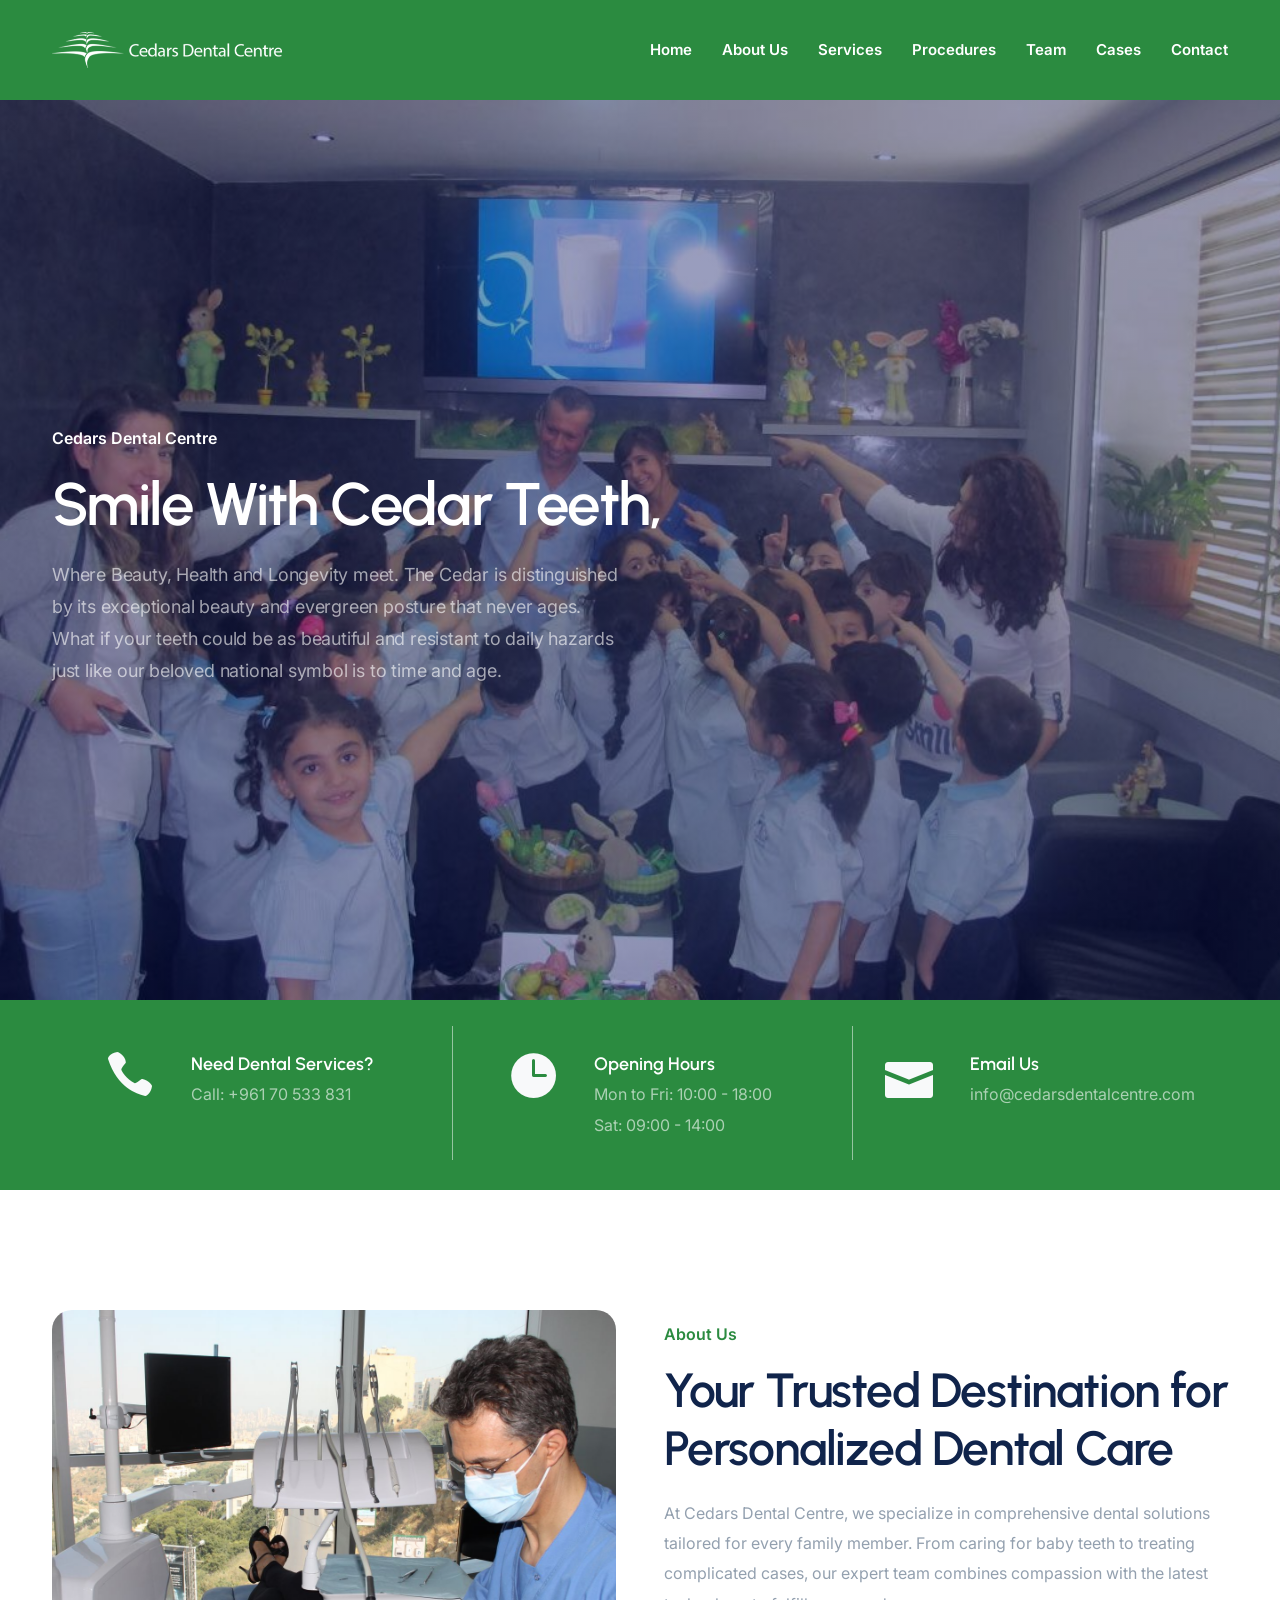
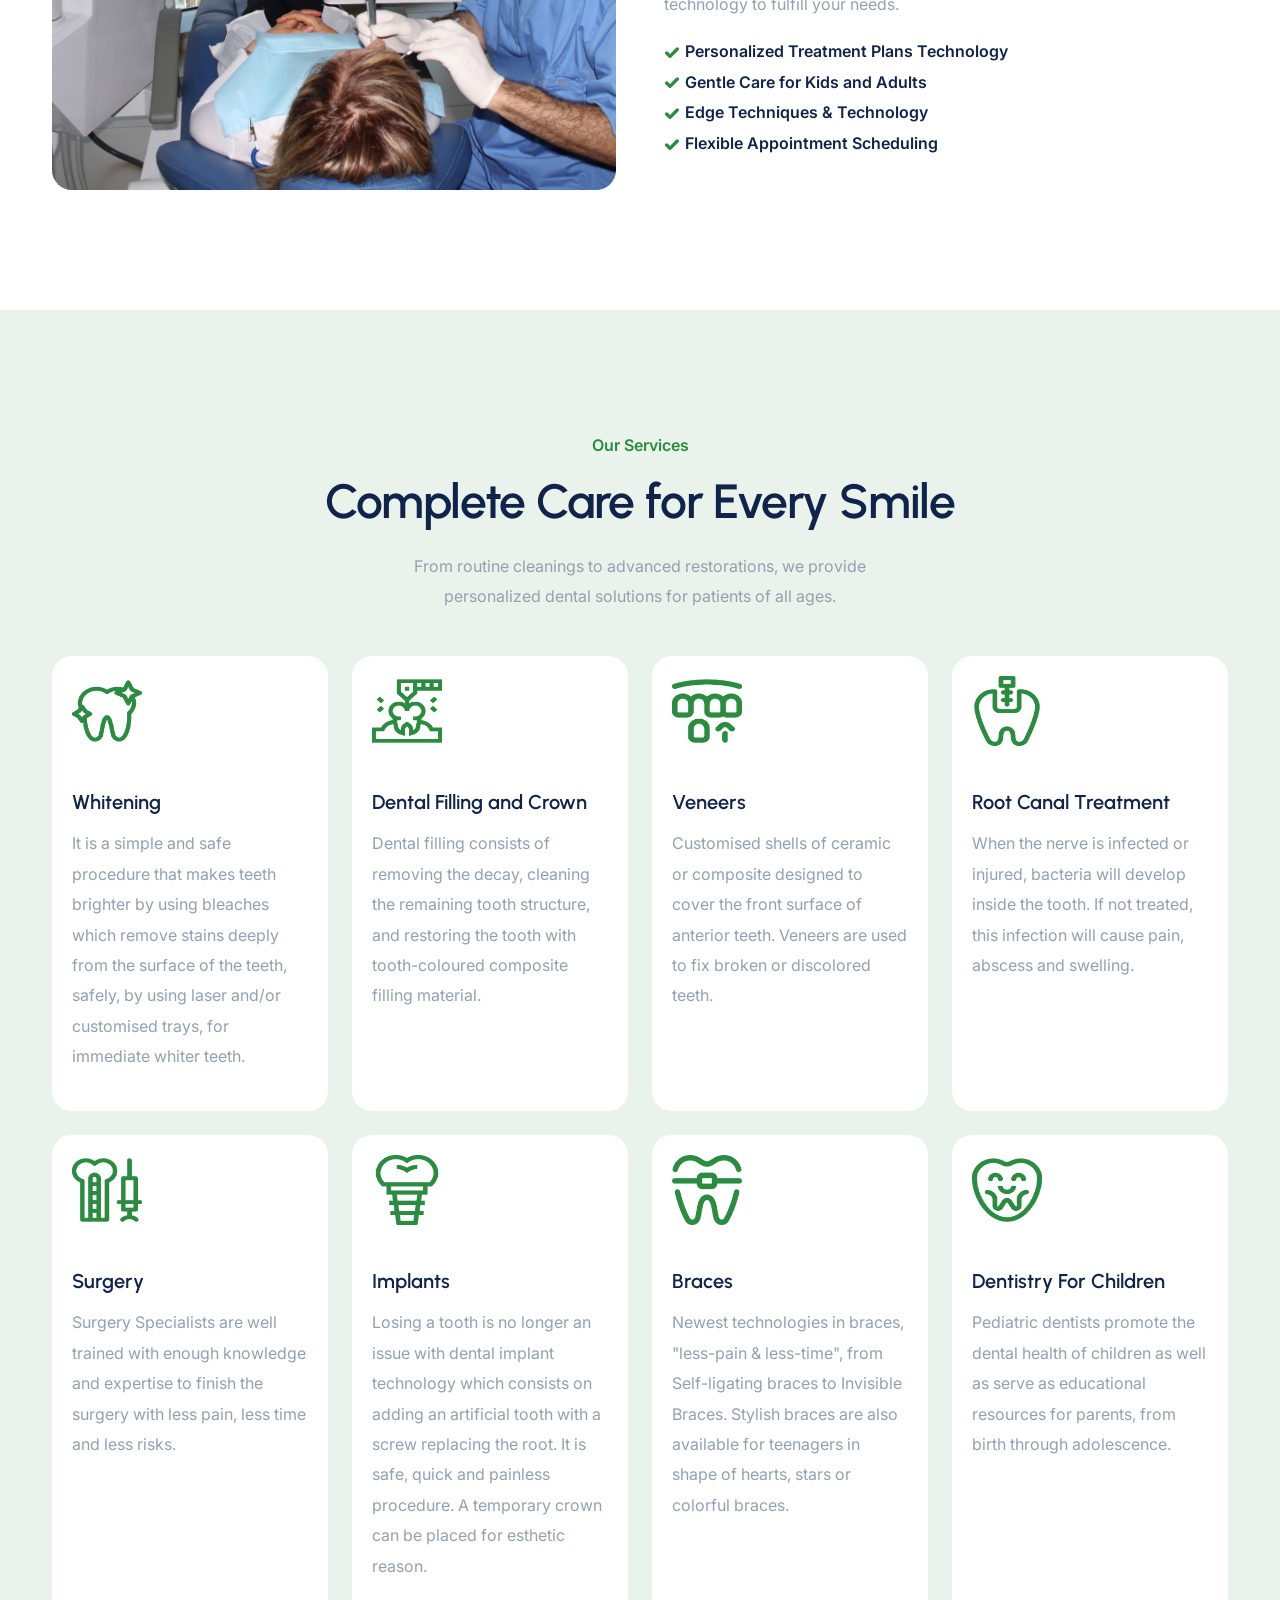
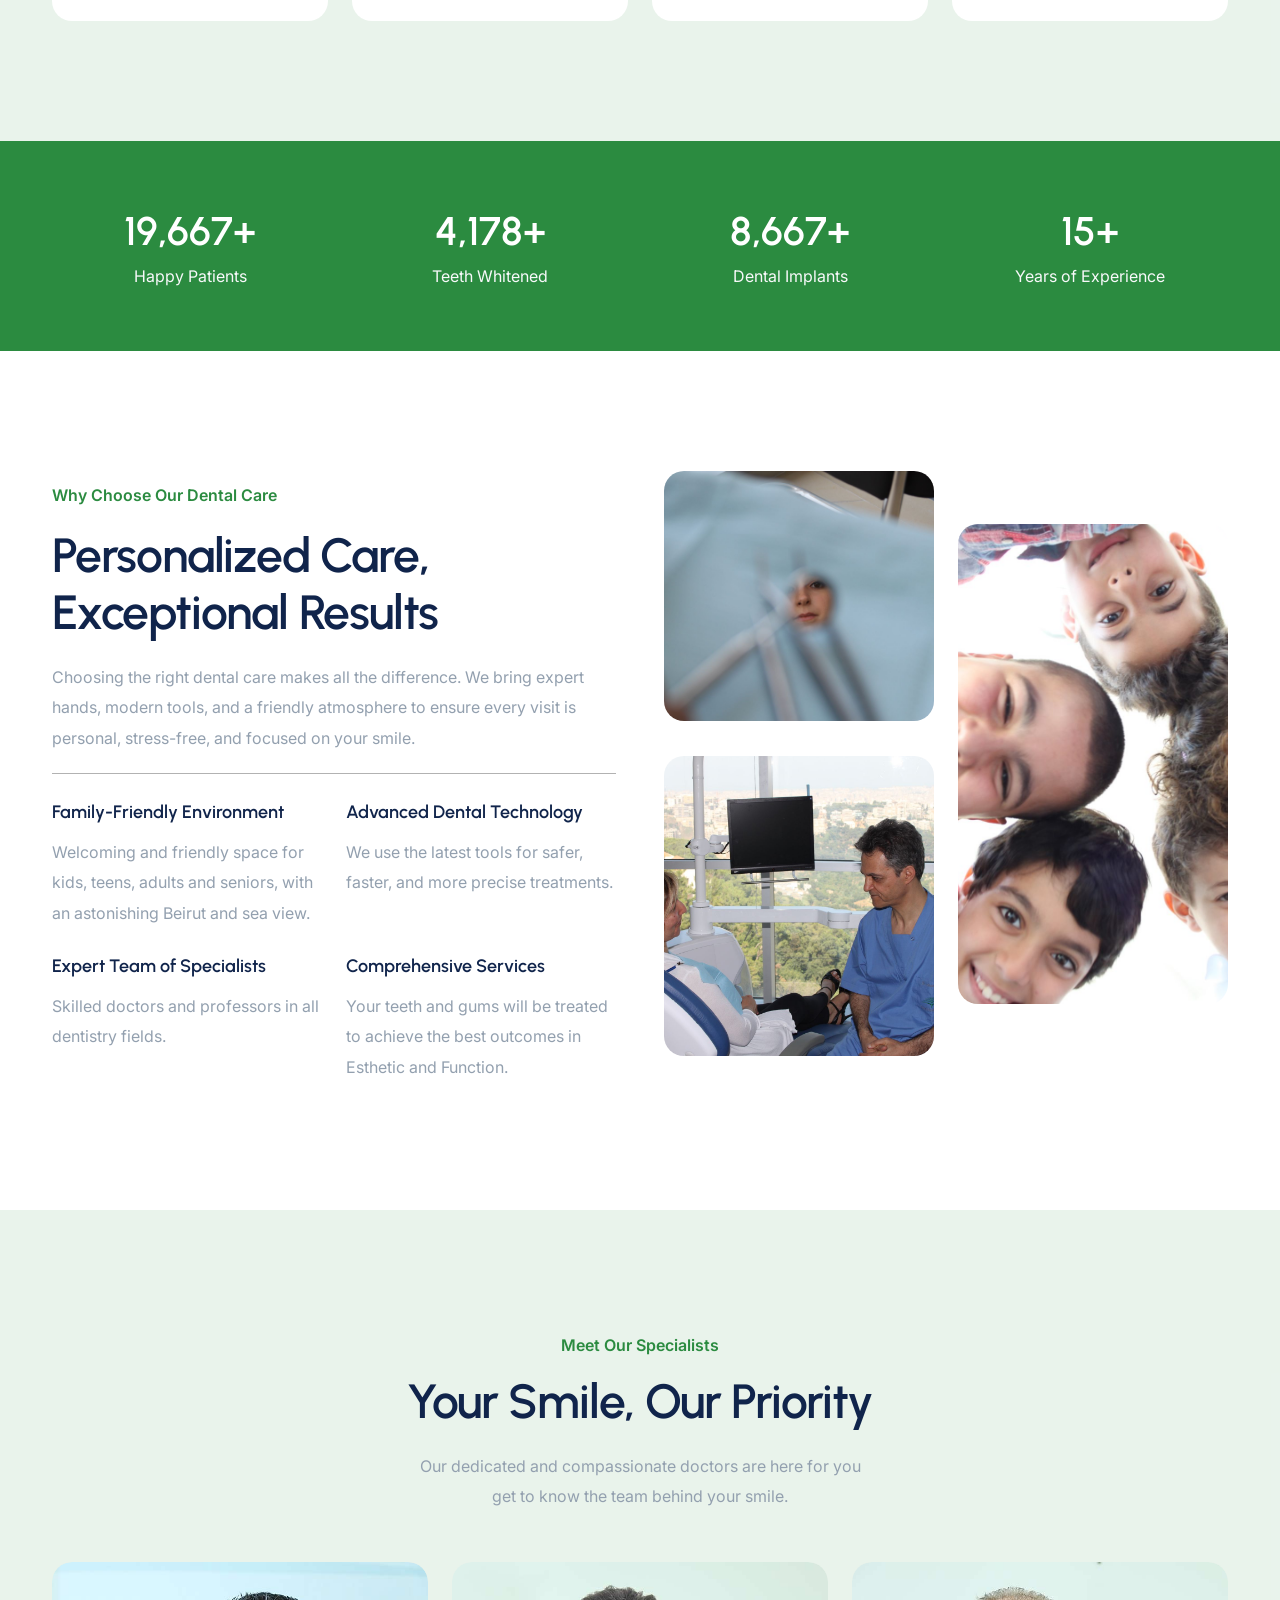
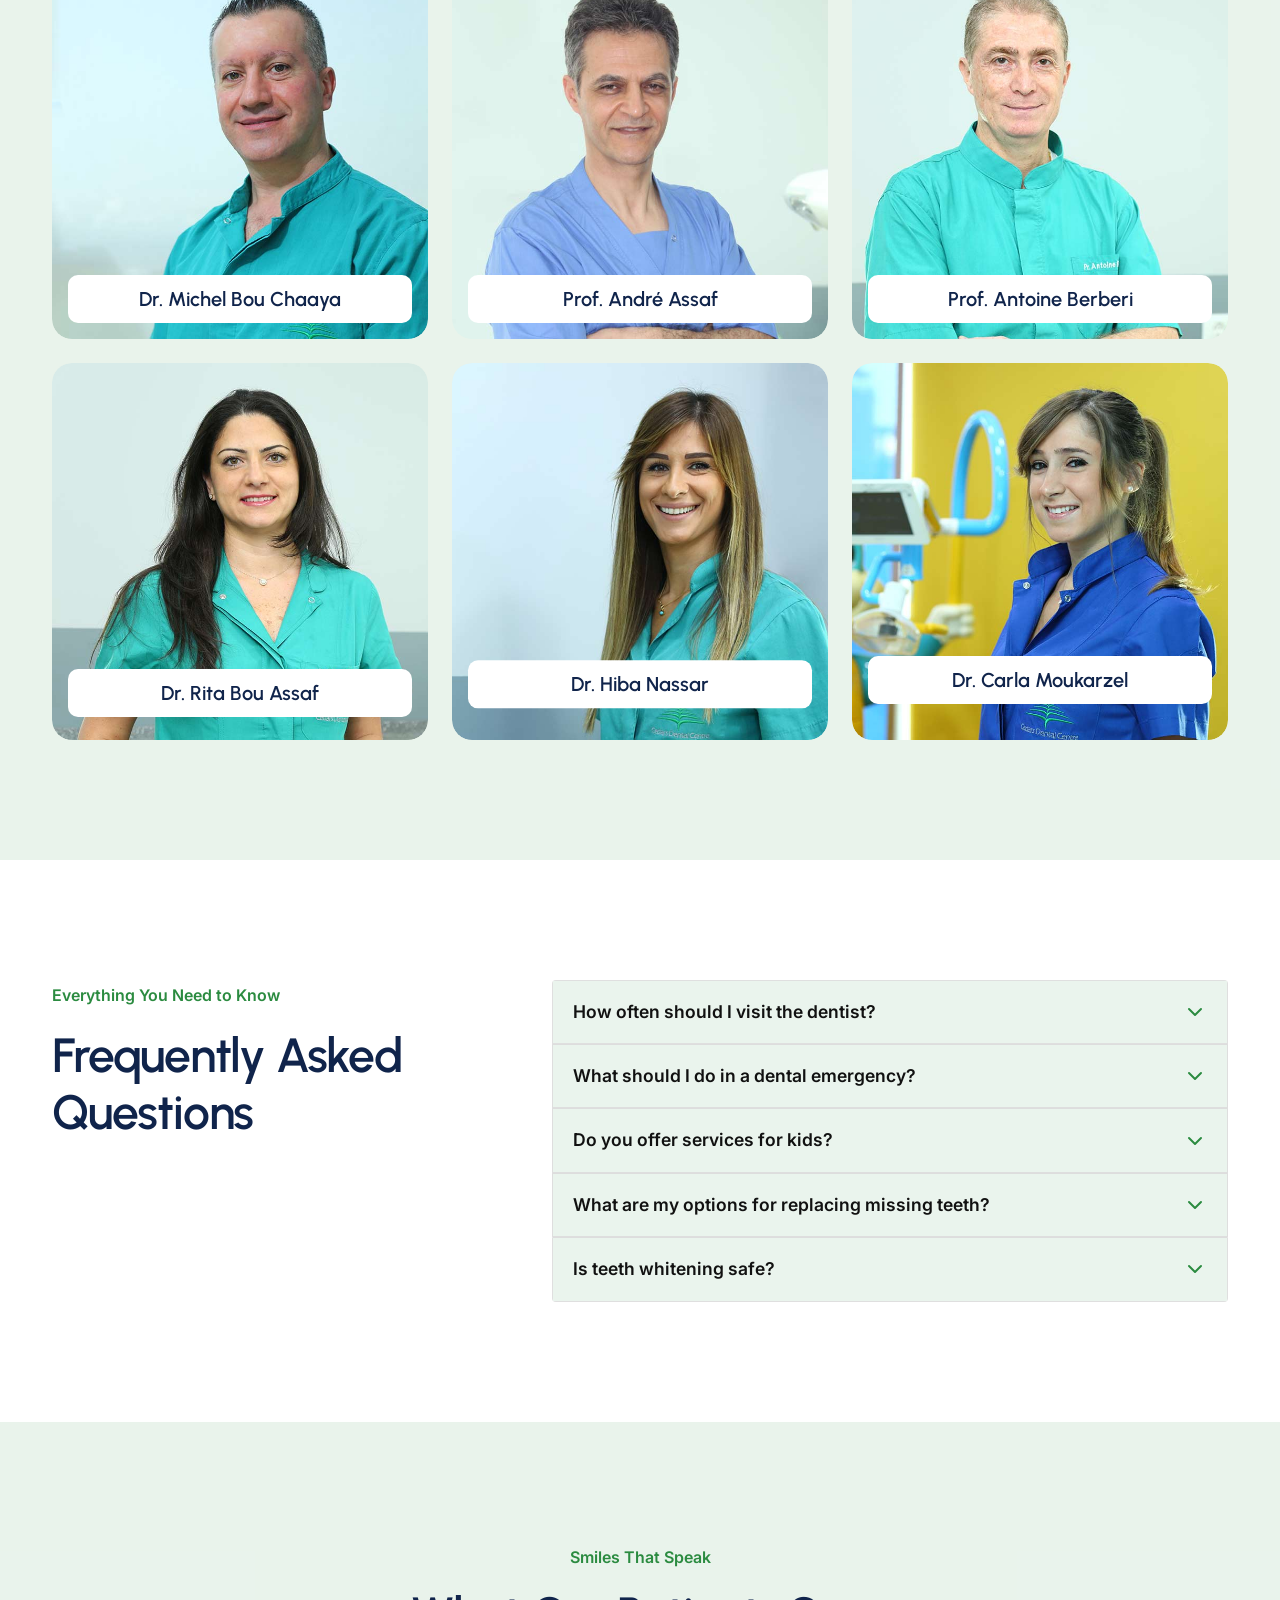
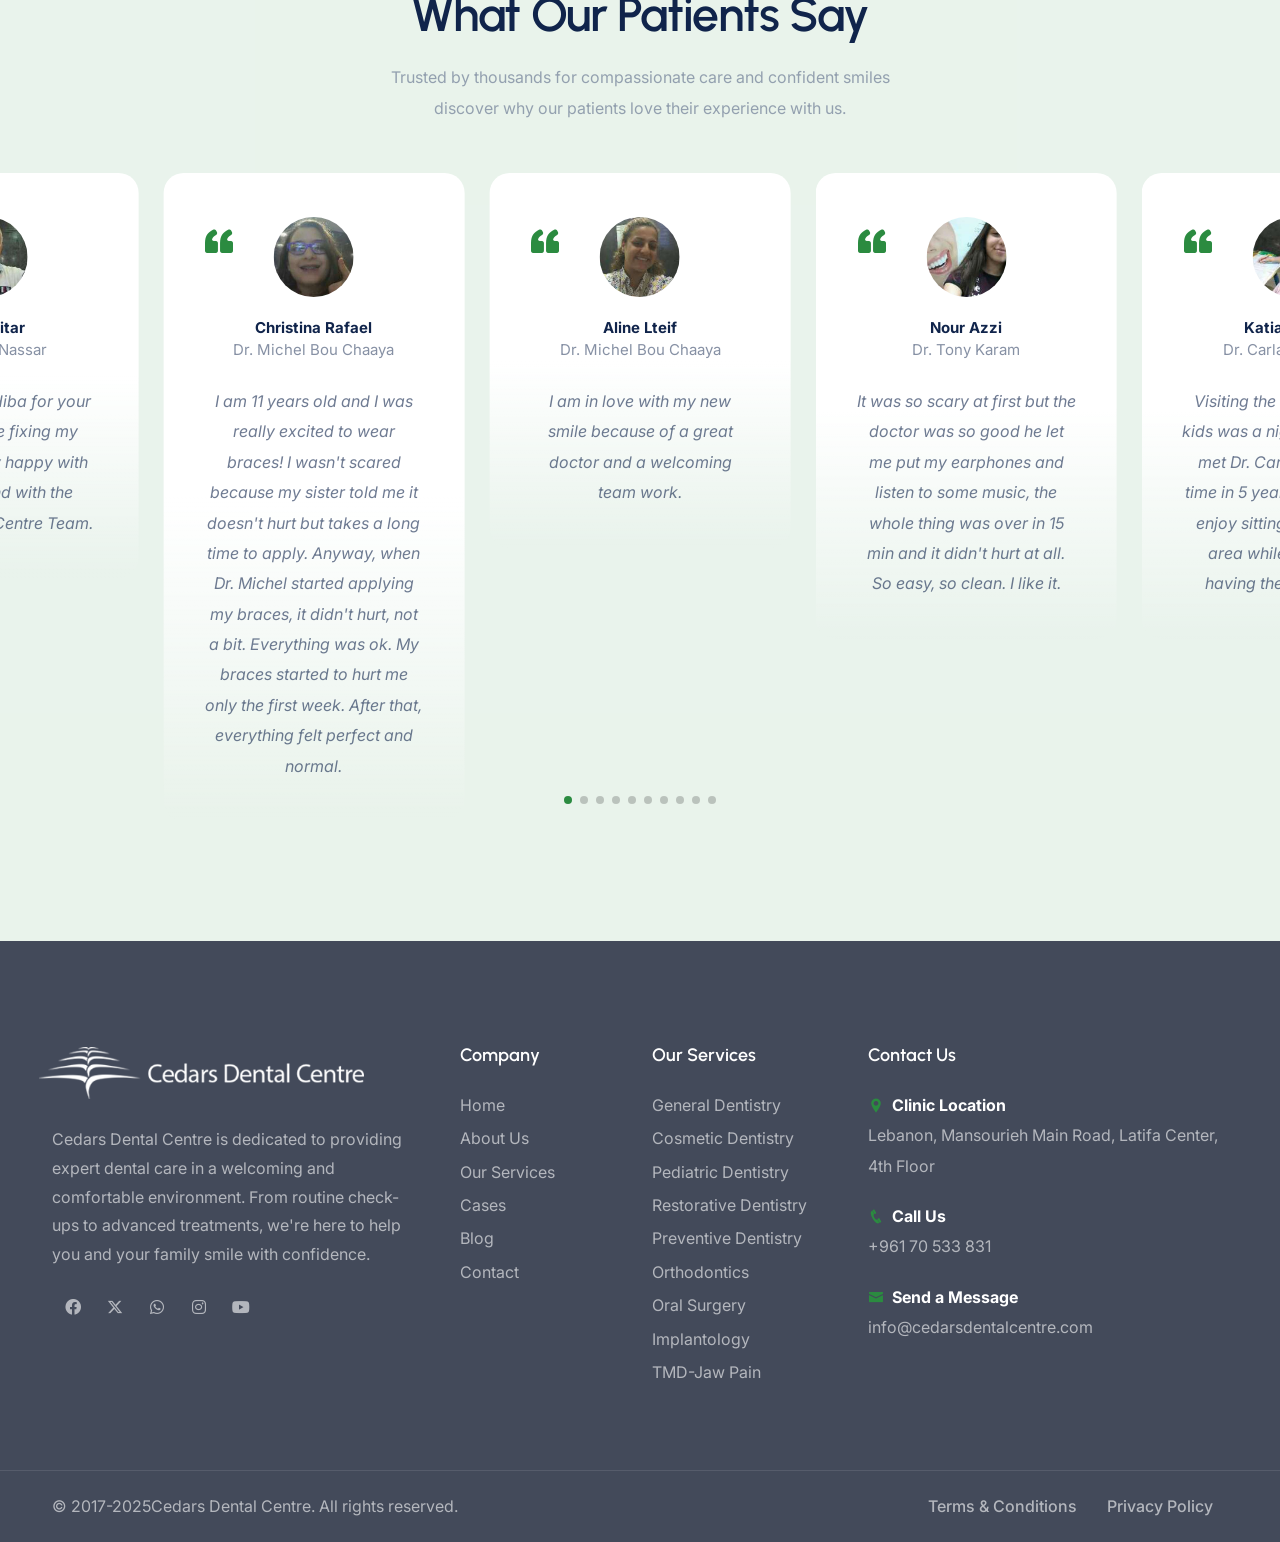
==== commit c08527c2: "new address" ====
--- a/index.html
+++ b/index.html
@@ -1 +1 @@
-<!DOCTYPE html><html lang="en"><head><meta charSet="utf-8"/><meta name="viewport" content="width=device-width, initial-scale=1"/><link rel="stylesheet" href="/_next/static/css/09b0a2cdeebafc62.css" data-precedence="next"/><link rel="stylesheet" href="/_next/static/css/9ef4102211e31957.css" data-precedence="next"/><link rel="stylesheet" href="/_next/static/css/a28a4f3c76e33c8b.css" data-precedence="next"/><link rel="stylesheet" href="/_next/static/css/81dd435913f94bbc.css" data-precedence="next"/><link rel="stylesheet" href="/_next/static/css/97157d245b69b54c.css" data-precedence="next"/><link rel="stylesheet" href="/_next/static/css/41c549b33135a309.css" data-precedence="next"/><link rel="stylesheet" href="/_next/static/css/3b93e053fa15c4b2.css" data-precedence="next"/><link rel="stylesheet" href="/_next/static/css/594a12f71d42ead9.css" data-precedence="next"/><link rel="preload" as="script" fetchPriority="low" href="/_next/static/chunks/webpack-3157e077ee381caf.js"/><script src="/_next/static/chunks/4bd1b696-ad45a0d75f1c7ab5.js" async=""></script><script src="/_next/static/chunks/684-03ff319ee9c9c36a.js" async=""></script><script src="/_next/static/chunks/main-app-fece82f2fe2f8f6d.js" async=""></script><script src="/_next/static/chunks/63-f3e4bd0d83a1e6ba.js" async=""></script><script src="/_next/static/chunks/874-23bb25126bb99fa5.js" async=""></script><script src="/_next/static/chunks/app/layout-26b0d42911db3e1d.js" async=""></script><script src="/_next/static/chunks/app/template-ef70c3698537eaf8.js" async=""></script><script src="/_next/static/chunks/781-cf8e468cfc82e27b.js" async=""></script><script src="/_next/static/chunks/458-6d349f96e838db12.js" async=""></script><script src="/_next/static/chunks/app/page-f701f5bb13c6239b.js" async=""></script><link rel="preload" href="/_next/static/css/1030dc663a200807.css" as="style"/><link rel="preload" href="/_next/static/css/3e60c12d854dc642.css" as="style"/><script src="/_next/static/chunks/polyfills-42372ed130431b0a.js" noModule=""></script></head><body><div id="wrapper"><a href="#" id="back-to-top"></a><header class="scroll-light "><div class="container"><div class="row"><div class="col-md-12"><div class="de-flex"><div class="de-flex-col"><div id="logo"><a href="/"><img alt="logo" loading="lazy" width="280" height="80" decoding="async" data-nimg="1" class="logo-main" style="color:transparent;object-fit:contain" src="/images/logo-cedars-white.png"/><img alt="logo" loading="lazy" width="280" height="80" decoding="async" data-nimg="1" class="logo-scroll" style="color:transparent;object-fit:contain" src="/images/24921887994.png"/><img alt="logo" loading="lazy" width="280" height="80" decoding="async" data-nimg="1" class="logo-mobile" style="color:transparent;object-fit:contain" src="/images/logo-cedars-white.png"/></a></div></div><div class="de-flex-col header-col-mid"><ul id="mainmenu" class="mobile-menu"><li><a class="menu-item" href="/">Home</a></li><li><a class="menu-item" href="/about">About Us</a></li><li><a class="menu-item" href="/services">Services</a></li><li><a class="menu-item" href="/procedures">Procedures</a></li><li><a class="menu-item" href="/team">Team</a></li><li><a class="menu-item" href="/cases">Cases</a></li><li><a class="menu-item" href="/contact">Contact</a></li></ul></div><div class="de-flex-col"><div class="menu_side_area"><span id="menu-btn" class="" style="padding-top:0"></span></div></div></div></div></div></div></header><div id="de-loader"><div class="lds-roller"><div></div><div></div><div></div><div></div><div></div><div></div><div></div><div></div></div></div><footer class="footer-bg"><div class="container"><div class="row gx-5"><div class="col-lg-4 col-sm-6"><img alt="" loading="lazy" width="325" height="64" decoding="async" data-nimg="1" class="" style="color:transparent;object-fit:contain;margin-left:-13px" src="/images/logo-cedars-white.png"/><div class="spacer-20"></div><p>Cedars Dental Centre is dedicated to providing expert dental care in a welcoming and comfortable environment. From routine check-ups to advanced treatments, we&#x27;re here to help you and your family smile with confidence.</p><div class="social-icons mb-sm-30"><a target="_blank" href="https://www.facebook.com/cedarsdentalcentrelebanon/"><i class="fa-brands fa-facebook-f"></i></a><a target="_blank" href="#"><i class="fa-brands fa-x-twitter"></i></a><a target="_blank" href="#"><i class="fa-brands fa-whatsapp"></i></a><a target="_blank" href="#"><i class="fa-brands fa-instagram"></i></a><a target="_blank" href="#"><i class="fa-brands fa-youtube"></i></a></div></div><div class="col-lg-4 col-sm-12 order-lg-1 order-sm-2"><div class="row"><div class="col-lg-6 col-sm-6"><div class="widget"><h5>Company</h5><ul><li><a href="/">Home</a></li><li><a href="/about">About Us</a></li><li><a href="/services">Our Services</a></li><li><a href="/cases">Cases</a></li><li><a href="#">Blog</a></li><li><a href="/contact">Contact</a></li></ul></div></div><div class="col-lg-6 col-sm-6"><div class="widget"><h5>Our Services</h5><ul><li><a href="/services">General Dentistry</a></li><li><a href="/services">Cosmetic Dentistry</a></li><li><a href="/services">Pediatric Dentistry</a></li><li><a href="/services">Restorative Dentistry</a></li><li><a href="/services">Preventive Dentistry</a></li><li><a href="/services">Orthodontics</a></li><li><a href="/services">Oral Surgery</a></li><li><a href="/services">Implantology</a></li><li><a href="/services">TMD-Jaw Pain</a></li></ul></div></div></div></div><div class="col-lg-4 col-sm-6 order-lg-2 order-sm-1"><div class="widget"><h5>Contact Us</h5><div class="fw-bold text-white"><i class="icofont-location-pin me-2 id-color"></i>Clinic Location</div>Lebanon, Mansourieh Main Road, Latifa Center, 4th Floor<div class="spacer-20"></div><div class="fw-bold text-white"><i class="icofont-mail-box me-2 id-color"></i>P.O.Box</div>340 Mansourieh, Mansourieh / Metn<div class="spacer-20"></div><div class="fw-bold text-white"><i class="icofont-phone me-2 id-color"></i>Call Us</div><a href="tel:+96170533831" class="cursor-pointer">+961 70 533 831</a><div class="spacer-20"></div><div class="fw-bold text-white"><i class="icofont-envelope me-2 id-color"></i>Send a Message</div><a href="mailto:info@cedarsdentalcentre.com" class="__cf_email__">info@cedarsdentalcentre.com</a></div></div></div></div><div class="subfooter"><div class="container"><div class="row"><div class="col-md-12"><div class="de-flex"><div class="de-flex-col"><span>© 2017-<!-- -->2025<!-- --> </span> <a href="/"> Cedars Dental Centre</a>. All rights reserved.</div><ul class="menu-simple"><li><a href="#">Terms &amp; Conditions</a></li><li><a href="#">Privacy Policy</a></li></ul></div></div></div></div></div></footer></div><script src="/_next/static/chunks/webpack-3157e077ee381caf.js" async=""></script><script>(self.__next_f=self.__next_f||[]).push([0])</script><script>self.__next_f.push([1,"1:\"$Sreact.fragment\"\n2:I[8335,[\"63\",\"static/chunks/63-f3e4bd0d83a1e6ba.js\",\"874\",\"static/chunks/874-23bb25126bb99fa5.js\",\"177\",\"static/chunks/app/layout-26b0d42911db3e1d.js\"],\"default\"]\n3:I[5407,[\"63\",\"static/chunks/63-f3e4bd0d83a1e6ba.js\",\"874\",\"static/chunks/874-23bb25126bb99fa5.js\",\"177\",\"static/chunks/app/layout-26b0d42911db3e1d.js\"],\"default\"]\n4:I[7555,[],\"\"]\n5:I[1483,[\"397\",\"static/chunks/app/template-ef70c3698537eaf8.js\"],\"default\"]\n6:I[1295,[],\"\"]\n7:I[3063,[\"781\",\"static/chunks/781-cf8e468cfc82e27b.js\",\"63\",\"static/chunks/63-f3e4bd0d83a1e6ba.js\",\"458\",\"static/chunks/458-6d349f96e838db12.js\",\"974\",\"static/chunks/app/page-f701f5bb13c6239b.js\"],\"Image\"]\n8:I[6874,[\"63\",\"static/chunks/63-f3e4bd0d83a1e6ba.js\",\"874\",\"static/chunks/874-23bb25126bb99fa5.js\",\"177\",\"static/chunks/app/layout-26b0d42911db3e1d.js\"],\"\"]\n9:I[5291,[\"781\",\"static/chunks/781-cf8e468cfc82e27b.js\",\"63\",\"static/chunks/63-f3e4bd0d83a1e6ba.js\",\"458\",\"static/chunks/458-6d349f96e838db12.js\",\"974\",\"static/chunks/app/page-f701f5bb13c6239b.js\"],\"default\"]\na:I[7778,[\"781\",\"static/chunks/781-cf8e468cfc82e27b.js\",\"63\",\"static/chunks/63-f3e4bd0d83a1e6ba.js\",\"458\",\"static/chunks/458-6d349f96e838db12.js\",\"974\",\"static/chunks/app/page-f701f5bb13c6239b.js\"],\"default\"]\nb:I[2177,[\"781\",\"static/chunks/781-cf8e468cfc82e27b.js\",\"63\",\"static/chunks/63-f3e4bd0d83a1e6ba.js\",\"458\",\"static/chunks/458-6d349f96e838db12.js\",\"974\",\"static/chunks/app/page-f701f5bb13c6239b.js\"],\"default\"]\nc:I[8386,[\"781\",\"static/chunks/781-cf8e468cfc82e27b.js\",\"63\",\"static/chunks/63-f3e4bd0d83a1e6ba.js\",\"458\",\"static/chunks/458-6d349f96e838db12.js\",\"974\",\"static/chunks/app/page-f701f5bb13c6239b.js\"],\"default\"]\nd:I[7448,[\"781\",\"static/chunks/781-cf8e468cfc82e27b.js\",\"63\",\"static/chunks/63-f3e4bd0d83a1e6ba.js\",\"458\",\"static/chunks/458-6d349f96e838db12.js\",\"974\",\"static/chunks/app/page-f701f5bb13c6239b.js\"],\"default\"]\ne:I[9665,[],\"MetadataBoundary\"]\n10:I[9665,[],\"OutletBoundary\"]\n13:I[4911,[],\"AsyncMetadataOutlet\"]\n15:I[9665,[],\"ViewportBoundary\"]\n17:I[6614,[],\"\"]\n:HL[\"/_next/static/css/09b0a2"])</script><script>self.__next_f.push([1,"cdeebafc62.css\",\"style\"]\n:HL[\"/_next/static/css/9ef4102211e31957.css\",\"style\"]\n:HL[\"/_next/static/css/a28a4f3c76e33c8b.css\",\"style\"]\n:HL[\"/_next/static/css/81dd435913f94bbc.css\",\"style\"]\n:HL[\"/_next/static/css/97157d245b69b54c.css\",\"style\"]\n:HL[\"/_next/static/css/41c549b33135a309.css\",\"style\"]\n:HL[\"/_next/static/css/3b93e053fa15c4b2.css\",\"style\"]\n:HL[\"/_next/static/css/594a12f71d42ead9.css\",\"style\"]\n:HL[\"/_next/static/css/1030dc663a200807.css\",\"style\"]\n:HL[\"/_next/static/css/3e60c12d854dc642.css\",\"style\"]\n"])</script><script>self.__next_f.push([1,"0:{\"P\":null,\"b\":\"gv4V2HEbi3tlf7qOVLOgK\",\"p\":\"\",\"c\":[\"\",\"\"],\"i\":false,\"f\":[[[\"\",{\"children\":[\"__PAGE__\",{}]},\"$undefined\",\"$undefined\",true],[\"\",[\"$\",\"$1\",\"c\",{\"children\":[[[\"$\",\"link\",\"0\",{\"rel\":\"stylesheet\",\"href\":\"/_next/static/css/09b0a2cdeebafc62.css\",\"precedence\":\"next\",\"crossOrigin\":\"$undefined\",\"nonce\":\"$undefined\"}],[\"$\",\"link\",\"1\",{\"rel\":\"stylesheet\",\"href\":\"/_next/static/css/9ef4102211e31957.css\",\"precedence\":\"next\",\"crossOrigin\":\"$undefined\",\"nonce\":\"$undefined\"}],[\"$\",\"link\",\"2\",{\"rel\":\"stylesheet\",\"href\":\"/_next/static/css/a28a4f3c76e33c8b.css\",\"precedence\":\"next\",\"crossOrigin\":\"$undefined\",\"nonce\":\"$undefined\"}],[\"$\",\"link\",\"3\",{\"rel\":\"stylesheet\",\"href\":\"/_next/static/css/81dd435913f94bbc.css\",\"precedence\":\"next\",\"crossOrigin\":\"$undefined\",\"nonce\":\"$undefined\"}],[\"$\",\"link\",\"4\",{\"rel\":\"stylesheet\",\"href\":\"/_next/static/css/97157d245b69b54c.css\",\"precedence\":\"next\",\"crossOrigin\":\"$undefined\",\"nonce\":\"$undefined\"}],[\"$\",\"link\",\"5\",{\"rel\":\"stylesheet\",\"href\":\"/_next/static/css/41c549b33135a309.css\",\"precedence\":\"next\",\"crossOrigin\":\"$undefined\",\"nonce\":\"$undefined\"}],[\"$\",\"link\",\"6\",{\"rel\":\"stylesheet\",\"href\":\"/_next/static/css/3b93e053fa15c4b2.css\",\"precedence\":\"next\",\"crossOrigin\":\"$undefined\",\"nonce\":\"$undefined\"}],[\"$\",\"link\",\"7\",{\"rel\":\"stylesheet\",\"href\":\"/_next/static/css/594a12f71d42ead9.css\",\"precedence\":\"next\",\"crossOrigin\":\"$undefined\",\"nonce\":\"$undefined\"}]],[\"$\",\"html\",null,{\"lang\":\"en\",\"children\":[\"$\",\"body\",null,{\"children\":[\"$\",\"$L2\",null,{\"children\":[\"$\",\"div\",null,{\"id\":\"wrapper\",\"children\":[[\"$\",\"a\",null,{\"href\":\"#\",\"id\":\"back-to-top\"}],[\"$\",\"$L3\",null,{}],[\"$\",\"$L4\",null,{\"parallelRouterKey\":\"children\",\"error\":\"$undefined\",\"errorStyles\":\"$undefined\",\"errorScripts\":\"$undefined\",\"template\":[\"$\",\"$L5\",null,{\"children\":[\"$\",\"$L6\",null,{}]}],\"templateStyles\":[],\"templateScripts\":[],\"notFound\":[[[\"$\",\"title\",null,{\"children\":\"404: This page could not be found.\"}],[\"$\",\"div\",null,{\"style\":{\"fontFamily\":\"system-ui,\\\"Segoe UI\\\",Roboto,Helvetica,Arial,sans-serif,\\\"Apple Color Emoji\\\",\\\"Segoe UI Emoji\\\"\",\"height\":\"100vh\",\"textAlign\":\"center\",\"display\":\"flex\",\"flexDirection\":\"column\",\"alignItems\":\"center\",\"justifyContent\":\"center\"},\"children\":[\"$\",\"div\",null,{\"children\":[[\"$\",\"style\",null,{\"dangerouslySetInnerHTML\":{\"__html\":\"body{color:#000;background:#fff;margin:0}.next-error-h1{border-right:1px solid rgba(0,0,0,.3)}@media (prefers-color-scheme:dark){body{color:#fff;background:#000}.next-error-h1{border-right:1px solid rgba(255,255,255,.3)}}\"}}],[\"$\",\"h1\",null,{\"className\":\"next-error-h1\",\"style\":{\"display\":\"inline-block\",\"margin\":\"0 20px 0 0\",\"padding\":\"0 23px 0 0\",\"fontSize\":24,\"fontWeight\":500,\"verticalAlign\":\"top\",\"lineHeight\":\"49px\"},\"children\":404}],[\"$\",\"div\",null,{\"style\":{\"display\":\"inline-block\"},\"children\":[\"$\",\"h2\",null,{\"style\":{\"fontSize\":14,\"fontWeight\":400,\"lineHeight\":\"49px\",\"margin\":0},\"children\":\"This page could not be found.\"}]}]]}]}]],[]],\"forbidden\":\"$undefined\",\"unauthorized\":\"$undefined\"}],[\"$\",\"footer\",null,{\"className\":\"footer-bg\",\"children\":[[\"$\",\"div\",null,{\"className\":\"container\",\"children\":[\"$\",\"div\",null,{\"className\":\"row gx-5\",\"children\":[[\"$\",\"div\",null,{\"className\":\"col-lg-4 col-sm-6\",\"children\":[[\"$\",\"$L7\",null,{\"src\":\"/images/logo-cedars-white.png\",\"width\":325,\"height\":64,\"className\":\"\",\"alt\":\"\",\"style\":{\"objectFit\":\"contain\",\"marginLeft\":\"-13px\"}}],[\"$\",\"div\",null,{\"className\":\"spacer-20\"}],[\"$\",\"p\",null,{\"children\":\"Cedars Dental Centre is dedicated to providing expert dental care in a welcoming and comfortable environment. From routine check-ups to advanced treatments, we're here to help you and your family smile with confidence.\"}],[\"$\",\"div\",null,{\"className\":\"social-icons mb-sm-30\",\"children\":[[\"$\",\"a\",null,{\"target\":\"_blank\",\"href\":\"https://www.facebook.com/cedarsdentalcentrelebanon/\",\"children\":[\"$\",\"i\",null,{\"className\":\"fa-brands fa-facebook-f\"}]}],[\"$\",\"a\",null,{\"target\":\"_blank\",\"href\":\"#\",\"children\":[\"$\",\"i\",null,{\"className\":\"fa-brands fa-x-twitter\"}]}],[\"$\",\"a\",null,{\"target\":\"_blank\",\"href\":\"#\",\"children\":[\"$\",\"i\",null,{\"className\":\"fa-brands fa-whatsapp\"}]}],[\"$\",\"a\",null,{\"target\":\"_blank\",\"href\":\"#\",\"children\":[\"$\",\"i\",null,{\"className\":\"fa-brands fa-instagram\"}]}],[\"$\",\"a\",null,{\"target\":\"_blank\",\"href\":\"#\",\"children\":[\"$\",\"i\",null,{\"className\":\"fa-brands fa-youtube\"}]}]]}]]}],[\"$\",\"div\",null,{\"className\":\"col-lg-4 col-sm-12 order-lg-1 order-sm-2\",\"children\":[\"$\",\"div\",null,{\"className\":\"row\",\"children\":[[\"$\",\"div\",null,{\"className\":\"col-lg-6 col-sm-6\",\"children\":[\"$\",\"div\",null,{\"className\":\"widget\",\"children\":[[\"$\",\"h5\",null,{\"children\":\"Company\"}],[\"$\",\"ul\",null,{\"children\":[[\"$\",\"li\",null,{\"children\":[\"$\",\"$L8\",null,{\"href\":\"/\",\"children\":\"Home\"}]}],[\"$\",\"li\",null,{\"children\":[\"$\",\"$L8\",null,{\"href\":\"/about\",\"children\":\"About Us\"}]}],[\"$\",\"li\",null,{\"children\":[\"$\",\"$L8\",null,{\"href\":\"/services\",\"children\":\"Our Services\"}]}],[\"$\",\"li\",null,{\"children\":[\"$\",\"$L8\",null,{\"href\":\"/cases\",\"children\":\"Cases\"}]}],[\"$\",\"li\",null,{\"children\":[\"$\",\"a\",null,{\"href\":\"#\",\"children\":\"Blog\"}]}],[\"$\",\"li\",null,{\"children\":[\"$\",\"$L8\",null,{\"href\":\"/contact\",\"children\":\"Contact\"}]}]]}]]}]}],[\"$\",\"div\",null,{\"className\":\"col-lg-6 col-sm-6\",\"children\":[\"$\",\"div\",null,{\"className\":\"widget\",\"children\":[[\"$\",\"h5\",null,{\"children\":\"Our Services\"}],[\"$\",\"ul\",null,{\"children\":[[\"$\",\"li\",null,{\"children\":[\"$\",\"$L8\",null,{\"href\":\"/services\",\"children\":\"General Dentistry\"}]}],[\"$\",\"li\",null,{\"children\":[\"$\",\"$L8\",null,{\"href\":\"/services\",\"children\":\"Cosmetic Dentistry\"}]}],[\"$\",\"li\",null,{\"children\":[\"$\",\"$L8\",null,{\"href\":\"/services\",\"children\":\"Pediatric Dentistry\"}]}],[\"$\",\"li\",null,{\"children\":[\"$\",\"$L8\",null,{\"href\":\"/services\",\"children\":\"Restorative Dentistry\"}]}],[\"$\",\"li\",null,{\"children\":[\"$\",\"$L8\",null,{\"href\":\"/services\",\"children\":\"Preventive Dentistry\"}]}],[\"$\",\"li\",null,{\"children\":[\"$\",\"$L8\",null,{\"href\":\"/services\",\"children\":\"Orthodontics\"}]}],[\"$\",\"li\",null,{\"children\":[\"$\",\"$L8\",null,{\"href\":\"/services\",\"children\":\"Oral Surgery\"}]}],[\"$\",\"li\",null,{\"children\":[\"$\",\"$L8\",null,{\"href\":\"/services\",\"children\":\"Implantology\"}]}],[\"$\",\"li\",null,{\"children\":[\"$\",\"$L8\",null,{\"href\":\"/services\",\"children\":\"TMD-Jaw Pain\"}]}]]}]]}]}]]}]}],[\"$\",\"div\",null,{\"className\":\"col-lg-4 col-sm-6 order-lg-2 order-sm-1\",\"children\":[\"$\",\"div\",null,{\"className\":\"widget\",\"children\":[[\"$\",\"h5\",null,{\"children\":\"Contact Us\"}],[\"$\",\"div\",null,{\"className\":\"fw-bold text-white\",\"children\":[[\"$\",\"i\",null,{\"className\":\"icofont-location-pin me-2 id-color\"}],\"Clinic Location\"]}],\"Lebanon, Mansourieh Main Road, Latifa Center, 4th Floor\",[\"$\",\"div\",null,{\"className\":\"spacer-20\"}],[\"$\",\"div\",null,{\"className\":\"fw-bold text-white\",\"children\":[[\"$\",\"i\",null,{\"className\":\"icofont-mail-box me-2 id-color\"}],\"P.O.Box\"]}],\"340 Mansourieh, Mansourieh / Metn\",[\"$\",\"div\",null,{\"className\":\"spacer-20\"}],[\"$\",\"div\",null,{\"className\":\"fw-bold text-white\",\"children\":[[\"$\",\"i\",null,{\"className\":\"icofont-phone me-2 id-color\"}],\"Call Us\"]}],[\"$\",\"a\",null,{\"href\":\"tel:+96170533831\",\"className\":\"cursor-pointer\",\"children\":\"+961 70 533 831\"}],[\"$\",\"div\",null,{\"className\":\"spacer-20\"}],[\"$\",\"div\",null,{\"className\":\"fw-bold text-white\",\"children\":[[\"$\",\"i\",null,{\"className\":\"icofont-envelope me-2 id-color\"}],\"Send a Message\"]}],[\"$\",\"a\",null,{\"href\":\"mailto:info@cedarsdentalcentre.com\",\"className\":\"__cf_email__\",\"children\":\"info@cedarsdentalcentre.com\"}]]}]}]]}]}],[\"$\",\"div\",null,{\"className\":\"subfooter\",\"children\":[\"$\",\"div\",null,{\"className\":\"container\",\"children\":[\"$\",\"div\",null,{\"className\":\"row\",\"children\":[\"$\",\"div\",null,{\"className\":\"col-md-12\",\"children\":[\"$\",\"div\",null,{\"className\":\"de-flex\",\"children\":[[\"$\",\"div\",null,{\"className\":\"de-flex-col\",\"children\":[[\"$\",\"span\",null,{\"children\":[\"© 2017-\",2025,\" \"]}],\" \",[\"$\",\"$L8\",null,{\"href\":\"/\",\"children\":\" Cedars Dental Centre\"}],\". All rights reserved.\"]}],[\"$\",\"ul\",null,{\"className\":\"menu-simple\",\"children\":[[\"$\",\"li\",null,{\"children\":[\"$\",\"a\",null,{\"href\":\"#\",\"children\":\"Terms \u0026 Conditions\"}]}],[\"$\",\"li\",null,{\"children\":[\"$\",\"a\",null,{\"href\":\"#\",\"children\":\"Privacy Policy\"}]}]]}]]}]}]}]}]}]]}]]}]}]}]}]]}],{\"children\":[\"__PAGE__\",[\"$\",\"$1\",\"c\",{\"children\":[[\"$\",\"div\",null,{\"className\":\"no-bottom no-top\",\"id\":\"content\",\"children\":[[\"$\",\"div\",null,{\"id\":\"top\"}],[\"$\",\"$L9\",null,{}],[\"$\",\"section\",null,{\"className\":\"bg-color text-light call-to-action\",\"children\":[\"$\",\"div\",null,{\"className\":\"container relative\",\"children\":[\"$\",\"div\",null,{\"className\":\"row g-4 grid-divider\",\"children\":[[\"$\",\"div\",null,{\"className\":\"col-lg-4 col-md-6 \",\"children\":[\"$\",\"div\",null,{\"className\":\"d-flex justify-content-lg-center\",\"children\":[[\"$\",\"i\",null,{\"className\":\"fs-48 icon_phone\"}],[\"$\",\"div\",null,{\"className\":\"ms-10\",\"children\":[[\"$\",\"h5\",null,{\"className\":\"mb-0\",\"children\":\"Need Dental Services?\"}],[\"$\",\"a\",null,{\"href\":\"tel:+96170533831\",\"className\":\"cursor-pointer\",\"children\":\"Call: +961 70 533 831\"}]]}]]}]}],[\"$\",\"div\",null,{\"className\":\"col-lg-4 col-md-6 \",\"children\":[\"$\",\"div\",null,{\"className\":\"d-flex justify-content-lg-center\",\"children\":[[\"$\",\"i\",null,{\"className\":\"fs-48 icon_clock\"}],[\"$\",\"div\",null,{\"className\":\"ms-10\",\"children\":[[\"$\",\"h5\",null,{\"className\":\"mb-0\",\"children\":\"Opening Hours\"}],[\"$\",\"p\",null,{\"className\":\"mb-0\",\"children\":\"Mon to Fri: 10:00 - 18:00\"}],[\"$\",\"p\",null,{\"children\":\"Sat: 09:00 - 14:00\"}]]}]]}]}],[\"$\",\"div\",null,{\"className\":\"col-lg-4 col-md-6 \",\"children\":[\"$\",\"div\",null,{\"className\":\"d-flex justify-content-lg-center\",\"children\":[[\"$\",\"i\",null,{\"className\":\"fs-48 icon_mail\"}],[\"$\",\"div\",null,{\"className\":\"ms-10\",\"children\":[[\"$\",\"h5\",null,{\"className\":\"mb-0\",\"children\":\"Email Us\"}],[\"$\",\"p\",null,{\"children\":[\"$\",\"a\",null,{\"href\":\"mailto:info@cedarsdentalcentre.com\",\"className\":\"cursor-pointer\",\"children\":\"info@cedarsdentalcentre.com\"}]}]]}]]}]}]]}]}]}],[\"$\",\"section\",null,{\"children\":[\"$\",\"div\",null,{\"className\":\"container\",\"children\":[\"$\",\"div\",null,{\"className\":\"row g-4 gx-5 align-items-center\",\"children\":[[\"$\",\"div\",null,{\"className\":\"col-lg-6\",\"children\":[\"$\",\"div\",null,{\"className\":\"row g-4\",\"children\":[\"$\",\"div\",null,{\"className\":\"col-12 col-lg-12\",\"children\":[\"$\",\"div\",null,{\"className\":\"row g-4\",\"children\":[\"$\",\"div\",null,{\"className\":\"col-lg-12\",\"children\":[\"$\",\"$La\",null,{\"animation\":{\"opacity\":1,\"scale\":1},\"initial\":{\"opacity\":0,\"scale\":0.1},\"className\":\"rounded-1 overflow-hidden\",\"children\":[\"$\",\"$L7\",null,{\"src\":\"/images/misc/personalized.jpg\",\"alt\":\"personalized dental care\",\"width\":1000,\"height\":480,\"className\":\"w-100 w-lg-auto about-image\",\"style\":{\"objectFit\":\"cover\"}}]}]}]}]}]}]}],[\"$\",\"div\",null,{\"className\":\"col-lg-6\",\"style\":{\"paddingRight\":0},\"children\":[\"$\",\"div\",null,{\"className\":\"me-lg-3\",\"children\":[[\"$\",\"$La\",null,{\"delay\":0,\"children\":[\"$\",\"div\",null,{\"className\":\"subtitle s2 mb-3\",\"children\":\"About Us\"}]}],[\"$\",\"$La\",null,{\"delay\":0.2,\"children\":[\"$\",\"h2\",null,{\"children\":\"Your Trusted Destination for Personalized Dental Care\"}]}],[\"$\",\"$La\",null,{\"delay\":0.4,\"children\":[\"$\",\"p\",null,{\"children\":\"At Cedars Dental Centre, we specialize in comprehensive dental solutions tailored for every family member. From caring for baby teeth to treating complicated cases, our expert team combines compassion with the latest technology to fulfill your needs.\"}]}],[\"$\",\"$La\",null,{\"delay\":0.6,\"children\":[\"$\",\"ul\",null,{\"className\":\"ul-check text-dark cols-1 fw-600 mb-4\",\"children\":[[\"$\",\"li\",null,{\"children\":[[\"$\",\"span\",null,{\"children\":[\"$\",\"svg\",null,{\"ref\":\"$undefined\",\"xmlns\":\"http://www.w3.org/2000/svg\",\"width\":16,\"height\":16,\"viewBox\":\"0 0 24 24\",\"fill\":\"none\",\"stroke\":\"currentColor\",\"strokeWidth\":5,\"strokeLinecap\":\"round\",\"strokeLinejoin\":\"round\",\"className\":\"lucide lucide-check\",\"aria-hidden\":\"true\",\"children\":[[\"$\",\"path\",\"1gmf2c\",{\"d\":\"M20 6 9 17l-5-5\"}],\"$undefined\"]}]}],\"Personalized Treatment Plans Technology\"]}],[\"$\",\"li\",null,{\"children\":[[\"$\",\"span\",null,{\"children\":[\"$\",\"svg\",null,{\"ref\":\"$undefined\",\"xmlns\":\"http://www.w3.org/2000/svg\",\"width\":16,\"height\":16,\"viewBox\":\"0 0 24 24\",\"fill\":\"none\",\"stroke\":\"currentColor\",\"strokeWidth\":5,\"strokeLinecap\":\"round\",\"strokeLinejoin\":\"round\",\"className\":\"lucide lucide-check\",\"aria-hidden\":\"true\",\"children\":[[\"$\",\"path\",\"1gmf2c\",{\"d\":\"M20 6 9 17l-5-5\"}],\"$undefined\"]}]}],\"Gentle Care for Kids and Adults\"]}],[\"$\",\"li\",null,{\"children\":[[\"$\",\"span\",null,{\"children\":[\"$\",\"svg\",null,{\"ref\":\"$undefined\",\"xmlns\":\"http://www.w3.org/2000/svg\",\"width\":16,\"height\":16,\"viewBox\":\"0 0 24 24\",\"fill\":\"none\",\"stroke\":\"currentColor\",\"strokeWidth\":5,\"strokeLinecap\":\"round\",\"strokeLinejoin\":\"round\",\"className\":\"lucide lucide-check\",\"aria-hidden\":\"true\",\"children\":[[\"$\",\"path\",\"1gmf2c\",{\"d\":\"M20 6 9 17l-5-5\"}],\"$undefined\"]}]}],\"Edge Techniques \u0026 Technology\"]}],[\"$\",\"li\",null,{\"children\":[[\"$\",\"span\",null,{\"children\":[\"$\",\"svg\",null,{\"ref\":\"$undefined\",\"xmlns\":\"http://www.w3.org/2000/svg\",\"width\":16,\"height\":16,\"viewBox\":\"0 0 24 24\",\"fill\":\"none\",\"stroke\":\"currentColor\",\"strokeWidth\":5,\"strokeLinecap\":\"round\",\"strokeLinejoin\":\"round\",\"className\":\"lucide lucide-check\",\"aria-hidden\":\"true\",\"children\":[[\"$\",\"path\",\"1gmf2c\",{\"d\":\"M20 6 9 17l-5-5\"}],\"$undefined\"]}]}],\"Flexible Appointment Scheduling\"]}]]}]}]]}]}]]}]}]}],[\"$\",\"section\",null,{\"className\":\"bg-color-op-1\",\"children\":[\"$\",\"div\",null,{\"className\":\"container\",\"children\":[[\"$\",\"div\",null,{\"className\":\"row g-4 justify-content-center\",\"children\":[\"$\",\"div\",null,{\"className\":\"col-lg-8 text-center\",\"children\":[[\"$\",\"$La\",null,{\"delay\":0.1,\"className\":\"subtitle mb-3\",\"children\":\"Our Services\"}],[\"$\",\"$La\",null,{\"delay\":0.3,\"children\":[\"$\",\"h2\",null,{\"children\":\"Complete Care for Every Smile\"}]}],[\"$\",\"$La\",null,{\"delay\":0.1,\"children\":[\"$\",\"p\",null,{\"className\":\"col-lg-8 offset-lg-2 mb-0\",\"children\":\"From routine cleanings to advanced restorations, we provide personalized dental solutions for patients of all ages.\"}]}],[\"$\",\"div\",null,{\"className\":\"spacer-single\"}],[\"$\",\"div\",null,{\"className\":\"spacer-half\"}]]}]}],[\"$\",\"div\",null,{\"className\":\"row g-4\",\"children\":[[\"$\",\"div\",\"0\",{\"className\":\"col-lg-3 col-sm-6\",\"children\":[\"$\",\"div\",null,{\"className\":\"hover h-100\",\"children\":[\"$\",\"div\",null,{\"className\":\"bg-white h-100 p-20 rounded-1\",\"children\":[[\"$\",\"$La\",null,{\"animation\":{\"opacity\":1,\"scale\":1,\"y\":0},\"initial\":{\"opacity\":0,\"scale\":0.9,\"y\":50},\"duration\":0.2,\"delay\":0,\"children\":[\"$\",\"$L7\",null,{\"src\":\"/images/icons/whitening.png\",\"alt\":\"Whitening\",\"width\":70,\"height\":70,\"className\":\"mb-3\"}]}],[\"$\",\"$La\",null,{\"className\":\"relative mt-4\",\"children\":[[\"$\",\"h4\",null,{\"children\":\"Whitening\"}],[\"$\",\"p\",null,{\"children\":\"It is a simple and safe procedure that makes teeth brighter by using bleaches which remove stains deeply from the surface of the teeth, safely, by using laser and/or customised trays, for immediate whiter teeth.\"}]]}]]}]}]}],[\"$\",\"div\",\"1\",{\"className\":\"col-lg-3 col-sm-6\",\"children\":[\"$\",\"div\",null,{\"className\":\"hover h-100\",\"children\":[\"$\",\"div\",null,{\"className\":\"bg-white h-100 p-20 rounded-1\",\"children\":[[\"$\",\"$La\",null,{\"animation\":{\"opacity\":1,\"scale\":1,\"y\":0},\"initial\":{\"opacity\":0,\"scale\":0.9,\"y\":50},\"duration\":0.2,\"delay\":0.1,\"children\":[\"$\",\"$L7\",null,{\"src\":\"/images/icons/filling.png\",\"alt\":\"Dental Filling and Crown\",\"width\":70,\"height\":70,\"className\":\"mb-3\"}]}],[\"$\",\"$La\",null,{\"className\":\"relative mt-4\",\"children\":[[\"$\",\"h4\",null,{\"children\":\"Dental Filling and Crown\"}],[\"$\",\"p\",null,{\"children\":\"Dental filling consists of removing the decay, cleaning the remaining tooth structure, and restoring the tooth with tooth-coloured composite filling material.\"}]]}]]}]}]}],[\"$\",\"div\",\"2\",{\"className\":\"col-lg-3 col-sm-6\",\"children\":[\"$\",\"div\",null,{\"className\":\"hover h-100\",\"children\":[\"$\",\"div\",null,{\"className\":\"bg-white h-100 p-20 rounded-1\",\"children\":[[\"$\",\"$La\",null,{\"animation\":{\"opacity\":1,\"scale\":1,\"y\":0},\"initial\":{\"opacity\":0,\"scale\":0.9,\"y\":50},\"duration\":0.2,\"delay\":0.2,\"children\":[\"$\",\"$L7\",null,{\"src\":\"/images/icons/veneers.png\",\"alt\":\"Veneers\",\"width\":70,\"height\":70,\"className\":\"mb-3\"}]}],[\"$\",\"$La\",null,{\"className\":\"relative mt-4\",\"children\":[[\"$\",\"h4\",null,{\"children\":\"Veneers\"}],[\"$\",\"p\",null,{\"children\":\"Customised shells of ceramic or composite designed to cover the front surface of anterior teeth. Veneers are used to fix broken or discolored teeth.\"}]]}]]}]}]}],[\"$\",\"div\",\"3\",{\"className\":\"col-lg-3 col-sm-6\",\"children\":[\"$\",\"div\",null,{\"className\":\"hover h-100\",\"children\":[\"$\",\"div\",null,{\"className\":\"bg-white h-100 p-20 rounded-1\",\"children\":[[\"$\",\"$La\",null,{\"animation\":{\"opacity\":1,\"scale\":1,\"y\":0},\"initial\":{\"opacity\":0,\"scale\":0.9,\"y\":50},\"duration\":0.2,\"delay\":0.30000000000000004,\"children\":[\"$\",\"$L7\",null,{\"src\":\"/images/icons/root-canal-treatment.png\",\"alt\":\"Root Canal Treatment\",\"width\":70,\"height\":70,\"className\":\"mb-3\"}]}],[\"$\",\"$La\",null,{\"className\":\"relative mt-4\",\"children\":[[\"$\",\"h4\",null,{\"children\":\"Root Canal Treatment\"}],[\"$\",\"p\",null,{\"children\":\"When the nerve is infected or injured, bacteria will develop inside the tooth. If not treated, this infection will cause pain, abscess and swelling.\"}]]}]]}]}]}],[\"$\",\"div\",\"4\",{\"className\":\"col-lg-3 col-sm-6\",\"children\":[\"$\",\"div\",null,{\"className\":\"hover h-100\",\"children\":[\"$\",\"div\",null,{\"className\":\"bg-white h-100 p-20 rounded-1\",\"children\":[[\"$\",\"$La\",null,{\"animation\":{\"opacity\":1,\"scale\":1,\"y\":0},\"initial\":{\"opacity\":0,\"scale\":0.9,\"y\":50},\"duration\":0.2,\"delay\":0.4,\"children\":[\"$\",\"$L7\",null,{\"src\":\"/images/icons/surgery.png\",\"alt\":\"Surgery\",\"width\":70,\"height\":70,\"className\":\"mb-3\"}]}],[\"$\",\"$La\",null,{\"className\":\"relative mt-4\",\"children\":[[\"$\",\"h4\",null,{\"children\":\"Surgery\"}],[\"$\",\"p\",null,{\"children\":\"Surgery Specialists are well trained with enough knowledge and expertise to finish the surgery with less pain, less time and less risks.\"}]]}]]}]}]}],[\"$\",\"div\",\"5\",{\"className\":\"col-lg-3 col-sm-6\",\"children\":[\"$\",\"div\",null,{\"className\":\"hover h-100\",\"children\":[\"$\",\"div\",null,{\"className\":\"bg-white h-100 p-20 rounded-1\",\"children\":[[\"$\",\"$La\",null,{\"animation\":{\"opacity\":1,\"scale\":1,\"y\":0},\"initial\":{\"opacity\":0,\"scale\":0.9,\"y\":50},\"duration\":0.2,\"delay\":0.5,\"children\":[\"$\",\"$L7\",null,{\"src\":\"/images/icons/implement.png\",\"alt\":\"Implants\",\"width\":70,\"height\":70,\"className\":\"mb-3\"}]}],[\"$\",\"$La\",null,{\"className\":\"relative mt-4\",\"children\":[[\"$\",\"h4\",null,{\"children\":\"Implants\"}],[\"$\",\"p\",null,{\"children\":\"Losing a tooth is no longer an issue with dental implant technology which consists on adding an artificial tooth with a screw replacing the root. It is safe, quick and painless procedure. A temporary crown can be placed for esthetic reason.\"}]]}]]}]}]}],[\"$\",\"div\",\"6\",{\"className\":\"col-lg-3 col-sm-6\",\"children\":[\"$\",\"div\",null,{\"className\":\"hover h-100\",\"children\":[\"$\",\"div\",null,{\"className\":\"bg-white h-100 p-20 rounded-1\",\"children\":[[\"$\",\"$La\",null,{\"animation\":{\"opacity\":1,\"scale\":1,\"y\":0},\"initial\":{\"opacity\":0,\"scale\":0.9,\"y\":50},\"duration\":0.2,\"delay\":0.6000000000000001,\"children\":[\"$\",\"$L7\",null,{\"src\":\"/images/icons/braces.png\",\"alt\":\"Braces\",\"width\":70,\"height\":70,\"className\":\"mb-3\"}]}],[\"$\",\"$La\",null,{\"className\":\"relative mt-4\",\"children\":[[\"$\",\"h4\",null,{\"children\":\"Braces\"}],[\"$\",\"p\",null,{\"children\":\"Newest technologies in braces, \\\"less-pain \u0026 less-time\\\", from Self-ligating braces to Invisible Braces. Stylish braces are also available for teenagers in shape of hearts, stars or colorful braces.\"}]]}]]}]}]}],[\"$\",\"div\",\"7\",{\"className\":\"col-lg-3 col-sm-6\",\"children\":[\"$\",\"div\",null,{\"className\":\"hover h-100\",\"children\":[\"$\",\"div\",null,{\"className\":\"bg-white h-100 p-20 rounded-1\",\"children\":[[\"$\",\"$La\",null,{\"animation\":{\"opacity\":1,\"scale\":1,\"y\":0},\"initial\":{\"opacity\":0,\"scale\":0.9,\"y\":50},\"duration\":0.2,\"delay\":0.7000000000000001,\"children\":[\"$\",\"$L7\",null,{\"src\":\"/images/icons/children.png\",\"alt\":\"Dentistry For Children\",\"width\":70,\"height\":70,\"className\":\"mb-3\"}]}],[\"$\",\"$La\",null,{\"className\":\"relative mt-4\",\"children\":[[\"$\",\"h4\",null,{\"children\":\"Dentistry For Children\"}],[\"$\",\"p\",null,{\"children\":\"Pediatric dentists promote the dental health of children as well as serve as educational resources for parents, from birth through adolescence.\"}]]}]]}]}]}]]}]]}]}],[\"$\",\"section\",null,{\"className\":\"bg-color text-light pt-60 pb-60\",\"children\":[\"$\",\"div\",null,{\"className\":\"container\",\"children\":[\"$\",\"div\",null,{\"className\":\"row g-4\",\"children\":[[\"$\",\"div\",null,{\"className\":\"col-md-3 col-6 text-center\",\"children\":[\"$\",\"$La\",null,{\"initial\":{\"opacity\":0,\"x\":20},\"animation\":{\"opacity\":1,\"x\":0},\"className\":\"de_count\",\"children\":[[\"$\",\"h3\",null,{\"className\":\"fs-40 mb-0\",\"children\":[\"$\",\"$Lb\",null,{\"to\":20000,\"duration\":3,\"className\":\"timer\"}]}],\"Happy Patients\"]}]}],[\"$\",\"div\",null,{\"className\":\"col-md-3 col-6 text-center\",\"children\":[\"$\",\"$La\",null,{\"initial\":\"$0:f:0:1:2:children:1:props:children:0:props:children:5:props:children:props:children:props:children:0:props:children:props:initial\",\"animation\":\"$0:f:0:1:2:children:1:props:children:0:props:children:5:props:children:props:children:props:children:0:props:children:props:animation\",\"delay\":0.2,\"className\":\"de_count\",\"children\":[[\"$\",\"h3\",null,{\"className\":\"fs-40 mb-0\",\"children\":[\"$\",\"$Lb\",null,{\"to\":5000,\"duration\":3.5,\"className\":\"timer\"}]}],\"Teeth Whitened\"]}]}],[\"$\",\"div\",null,{\"className\":\"col-md-3 col-6 text-center\",\"children\":[\"$\",\"$La\",null,{\"initial\":\"$0:f:0:1:2:children:1:props:children:0:props:children:5:props:children:props:children:props:children:0:props:children:props:initial\",\"animation\":\"$0:f:0:1:2:children:1:props:children:0:props:children:5:props:children:props:children:props:children:0:props:children:props:animation\",\"delay\":0.4,\"className\":\"de_count\",\"children\":[[\"$\",\"h3\",null,{\"className\":\"fs-40 mb-0\",\"children\":[\"$\",\"$Lb\",null,{\"to\":9000,\"duration\":3,\"className\":\"timer\"}]}],\"Dental Implants\"]}]}],[\"$\",\"div\",null,{\"className\":\"col-md-3 col-6 text-center\",\"children\":[\"$\",\"$La\",null,{\"initial\":\"$0:f:0:1:2:children:1:props:children:0:props:children:5:props:children:props:children:props:children:0:props:children:props:initial\",\"animation\":\"$0:f:0:1:2:children:1:props:children:0:props:children:5:props:children:props:children:props:children:0:props:children:props:animation\",\"delay\":0.6,\"className\":\"de_count\",\"children\":[[\"$\",\"h3\",null,{\"className\":\"fs-40 mb-0\",\"children\":[\"$\",\"$Lb\",null,{\"to\":15,\"duration\":3,\"className\":\"timer\"}]}],\"Years of Experience\"]}]}]]}]}]}],[\"$\",\"section\",null,{\"children\":[\"$\",\"div\",null,{\"className\":\"container\",\"children\":[\"$\",\"div\",null,{\"className\":\"row gy-4 gx-5 align-items-center\",\"children\":[[\"$\",\"div\",null,{\"className\":\"col-lg-6\",\"children\":[[\"$\",\"$La\",null,{\"className\":\"subtitle id-color\",\"children\":\"Why Choose Our Dental Care\"}],[\"$\",\"$La\",null,{\"delay\":0.2,\"children\":[\"$\",\"h2\",null,{\"children\":\"Personalized Care, Exceptional Results\"}]}],[\"$\",\"$La\",null,{\"delay\":0.4,\"children\":[\"$\",\"p\",null,{\"children\":\"Choosing the right dental care makes all the difference. We bring expert hands, modern tools, and a friendly atmosphere to ensure every visit is personal, stress-free, and focused on your smile.\"}]}],[\"$\",\"div\",null,{\"className\":\"border-bottom mb-4\"}],[\"$\",\"div\",null,{\"className\":\"row g-4\",\"children\":[[\"$\",\"div\",null,{\"className\":\"col-sm-6\",\"children\":[\"$\",\"div\",null,{\"className\":\"h-100\",\"children\":[\"$\",\"$La\",null,{\"className\":\"relative\",\"children\":[[\"$\",\"h5\",null,{\"children\":\"Family-Friendly Environment\"}],[\"$\",\"p\",null,{\"className\":\"mb-0\",\"children\":\"Welcoming and friendly space for kids, teens, adults and seniors, with an astonishing Beirut and sea view.\"}]]}]}]}],[\"$\",\"div\",null,{\"className\":\"col-sm-6\",\"children\":[\"$\",\"div\",null,{\"className\":\"h-100\",\"children\":[\"$\",\"$La\",null,{\"className\":\"relative\",\"children\":[[\"$\",\"h5\",null,{\"children\":\"Advanced Dental Technology\"}],[\"$\",\"p\",null,{\"className\":\"mb-0\",\"children\":\"We use the latest tools for safer, faster, and more precise treatments.\"}]]}]}]}],[\"$\",\"div\",null,{\"className\":\"col-sm-6\",\"children\":[\"$\",\"div\",null,{\"className\":\"h-100\",\"children\":[\"$\",\"$La\",null,{\"className\":\"relative\",\"children\":[[\"$\",\"h5\",null,{\"children\":\"Expert Team of Specialists\"}],[\"$\",\"p\",null,{\"className\":\"mb-0\",\"children\":\"Skilled doctors and professors in all dentistry fields.\"}]]}]}]}],[\"$\",\"div\",null,{\"className\":\"col-sm-6\",\"children\":[\"$\",\"div\",null,{\"className\":\"h-100\",\"children\":[\"$\",\"$La\",null,{\"className\":\"relative\",\"children\":[[\"$\",\"h5\",null,{\"children\":\"Comprehensive Services\"}],[\"$\",\"p\",null,{\"className\":\"mb-0\",\"children\":\"Your teeth and gums will be treated to achieve the best outcomes in Esthetic and Function.\"}]]}]}]}]]}]]}],[\"$\",\"div\",null,{\"className\":\"col-lg-6\",\"children\":[\"$\",\"div\",null,{\"className\":\"row g-4 align-items-center\",\"children\":[[\"$\",\"div\",null,{\"className\":\"col-12 col-md-6 text-end d-none d-md-block\",\"children\":[[\"$\",\"$La\",null,{\"animation\":{\"opacity\":1,\"scale\":1},\"initial\":{\"opacity\":0,\"scale\":0.1},\"className\":\"w-100 rounded-1 overflow-hidden mb-25 d-inline-block\",\"children\":[\"$\",\"$L7\",null,{\"src\":\"/images/misc/s2.jpg\",\"height\":250,\"width\":250,\"className\":\"w-100\",\"alt\":\"\",\"style\":{\"objectFit\":\"cover\"}}]}],[\"$\",\"$La\",null,{\"animation\":{\"opacity\":1,\"scale\":1},\"initial\":{\"opacity\":0,\"scale\":0.1},\"className\":\"w-100 rounded-1 overflow-hidden mb-25 d-inline-block\",\"children\":[\"$\",\"$L7\",null,{\"src\":\"/images/misc/s1.jpg\",\"height\":300,\"width\":350,\"className\":\"w-100\",\"alt\":\"\",\"style\":{\"objectFit\":\"cover\"}}]}]]}],[\"$\",\"div\",null,{\"className\":\"col-12 col-md-6 \",\"children\":[\"$\",\"$La\",null,{\"animation\":{\"opacity\":1,\"scale\":1},\"initial\":{\"opacity\":0,\"scale\":0.1},\"className\":\"w-100 rounded-1 overflow-hidden mb-25 d-inline-block\",\"children\":[\"$\",\"$L7\",null,{\"src\":\"/images/misc/happy-children.jpg\",\"height\":480,\"width\":450,\"className\":\"w-100\",\"alt\":\"\",\"style\":{\"objectFit\":\"cover\"}}]}]}]]}]}]]}]}]}],[\"$\",\"section\",null,{\"className\":\"bg-color-op-1\",\"children\":[\"$\",\"div\",null,{\"className\":\"container\",\"children\":[[\"$\",\"div\",null,{\"className\":\"row\",\"children\":[\"$\",\"div\",null,{\"className\":\"col-lg-6 offset-lg-3 text-center\",\"children\":[[\"$\",\"$La\",null,{\"className\":\"subtitle mb-3\",\"children\":\"Meet Our Specialists\"}],[\"$\",\"$La\",null,{\"delay\":0.2,\"children\":[\"$\",\"h2\",null,{\"children\":\"Your Smile, Our Priority\"}]}],[\"$\",\"$La\",null,{\"children\":[\"$\",\"p\",null,{\"children\":[\"Our dedicated and compassionate doctors are here for you \",[\"$\",\"br\",null,{}],\" \",\"get to know the team behind your smile.\"]}]}],[\"$\",\"div\",null,{\"className\":\"spacer-single\"}]]}]}],[\"$\",\"div\",null,{\"className\":\"row g-4\",\"children\":[[\"$\",\"div\",\"0\",{\"className\":\"col-lg-4 col-md-6\",\"children\":[\"$\",\"div\",null,{\"className\":\"relative rounded-1 overflow-hidden\",\"children\":[[\"$\",\"$La\",null,{\"initial\":{\"scale\":0.6,\"opacity\":0},\"animation\":{\"scale\":1,\"opacity\":1},\"delay\":0,\"className\":\"rounded-1 overflow-hidden\",\"children\":[\"$\",\"$L7\",null,{\"src\":\"/images/team/team-member1.jpg\",\"height\":400,\"width\":400,\"className\":\"w-100 h-auto\",\"alt\":\"Dr. Michel Bou Chaaya\"}]}],[\"$\",\"div\",null,{\"className\":\"abs w-100 start-0 bottom-0 z-3\",\"children\":[\"$\",\"$La\",null,{\"initial\":{\"opacity\":0,\"y\":-20},\"animation\":{\"opacity\":1,\"y\":0},\"delay\":0,\"className\":\"p-2 rounded-10 m-3 text-center bg-white\",\"children\":[\"$\",\"h4\",null,{\"className\":\"mb-0\",\"children\":\"Dr. Michel Bou Chaaya\"}]}]}]]}]}],[\"$\",\"div\",\"1\",{\"className\":\"col-lg-4 col-md-6\",\"children\":[\"$\",\"div\",null,{\"className\":\"relative rounded-1 overflow-hidden\",\"children\":[[\"$\",\"$La\",null,{\"initial\":{\"scale\":0.6,\"opacity\":0},\"animation\":{\"scale\":1,\"opacity\":1},\"delay\":0.1,\"className\":\"rounded-1 overflow-hidden\",\"children\":[\"$\",\"$L7\",null,{\"src\":\"/images/team/team-member2.jpg\",\"height\":400,\"width\":400,\"className\":\"w-100 h-auto\",\"alt\":\"Prof. André Assaf\"}]}],[\"$\",\"div\",null,{\"className\":\"abs w-100 start-0 bottom-0 z-3\",\"children\":[\"$\",\"$La\",null,{\"initial\":{\"opacity\":0,\"y\":-20},\"animation\":{\"opacity\":1,\"y\":0},\"delay\":0.2,\"className\":\"p-2 rounded-10 m-3 text-center bg-white\",\"children\":[\"$\",\"h4\",null,{\"className\":\"mb-0\",\"children\":\"Prof. André Assaf\"}]}]}]]}]}],[\"$\",\"div\",\"2\",{\"className\":\"col-lg-4 col-md-6\",\"children\":[\"$\",\"div\",null,{\"className\":\"relative rounded-1 overflow-hidden\",\"children\":[[\"$\",\"$La\",null,{\"initial\":{\"scale\":0.6,\"opacity\":0},\"animation\":{\"scale\":1,\"opacity\":1},\"delay\":0.2,\"className\":\"rounded-1 overflow-hidden\",\"children\":[\"$\",\"$L7\",null,{\"src\":\"/images/team/team-member3.jpg\",\"height\":400,\"width\":400,\"className\":\"w-100 h-auto\",\"alt\":\"Prof. Antoine Berberi\"}]}],[\"$\",\"div\",null,{\"className\":\"abs w-100 start-0 bottom-0 z-3\",\"children\":[\"$\",\"$La\",null,{\"initial\":{\"opacity\":0,\"y\":-20},\"animation\":{\"opacity\":1,\"y\":0},\"delay\":0.4,\"className\":\"p-2 rounded-10 m-3 text-center bg-white\",\"children\":[\"$\",\"h4\",null,{\"className\":\"mb-0\",\"children\":\"Prof. Antoine Berberi\"}]}]}]]}]}],[\"$\",\"div\",\"3\",{\"className\":\"col-lg-4 col-md-6\",\"children\":[\"$\",\"div\",null,{\"className\":\"relative rounded-1 overflow-hidden\",\"children\":[[\"$\",\"$La\",null,{\"initial\":{\"scale\":0.6,\"opacity\":0},\"animation\":{\"scale\":1,\"opacity\":1},\"delay\":0.30000000000000004,\"className\":\"rounded-1 overflow-hidden\",\"children\":[\"$\",\"$L7\",null,{\"src\":\"/images/team/team-member4.jpg\",\"height\":400,\"width\":400,\"className\":\"w-100 h-auto\",\"alt\":\"Dr. Rita Bou Assaf\"}]}],[\"$\",\"div\",null,{\"className\":\"abs w-100 start-0 bottom-0 z-3\",\"children\":[\"$\",\"$La\",null,{\"initial\":{\"opacity\":0,\"y\":-20},\"animation\":{\"opacity\":1,\"y\":0},\"delay\":0.6000000000000001,\"className\":\"p-2 rounded-10 m-3 text-center bg-white\",\"children\":[\"$\",\"h4\",null,{\"className\":\"mb-0\",\"children\":\"Dr. Rita Bou Assaf\"}]}]}]]}]}],[\"$\",\"div\",\"4\",{\"className\":\"col-lg-4 col-md-6\",\"children\":[\"$\",\"div\",null,{\"className\":\"relative rounded-1 overflow-hidden\",\"children\":[[\"$\",\"$La\",null,{\"initial\":{\"scale\":0.6,\"opacity\":0},\"animation\":{\"scale\":1,\"opacity\":1},\"delay\":0.4,\"className\":\"rounded-1 overflow-hidden\",\"children\":[\"$\",\"$L7\",null,{\"src\":\"/images/team/team-member5.jpg\",\"height\":400,\"width\":400,\"className\":\"w-100 h-auto\",\"alt\":\"Dr. Hiba Nassar\"}]}],[\"$\",\"div\",null,{\"className\":\"abs w-100 start-0 bottom-0 z-3\",\"children\":[\"$\",\"$La\",null,{\"initial\":{\"opacity\":0,\"y\":-20},\"animation\":{\"opacity\":1,\"y\":0},\"delay\":0.8,\"className\":\"p-2 rounded-10 m-3 text-center bg-white\",\"children\":[\"$\",\"h4\",null,{\"className\":\"mb-0\",\"children\":\"Dr. Hiba Nassar\"}]}]}]]}]}],[\"$\",\"div\",\"5\",{\"className\":\"col-lg-4 col-md-6\",\"children\":[\"$\",\"div\",null,{\"className\":\"relative rounded-1 overflow-hidden\",\"children\":[[\"$\",\"$La\",null,{\"initial\":{\"scale\":0.6,\"opacity\":0},\"animation\":{\"scale\":1,\"opacity\":1},\"delay\":0.5,\"className\":\"rounded-1 overflow-hidden\",\"children\":[\"$\",\"$L7\",null,{\"src\":\"/images/team/team-member6.jpg\",\"height\":400,\"width\":400,\"className\":\"w-100 h-auto\",\"alt\":\"Dr. Carla Moukarzel\"}]}],[\"$\",\"div\",null,{\"className\":\"abs w-100 start-0 bottom-0 z-3\",\"children\":[\"$\",\"$La\",null,{\"initial\":{\"opacity\":0,\"y\":-20},\"animation\":{\"opacity\":1,\"y\":0},\"delay\":1,\"className\":\"p-2 rounded-10 m-3 text-center bg-white\",\"children\":[\"$\",\"h4\",null,{\"className\":\"mb-0\",\"children\":\"Dr. Carla Moukarzel\"}]}]}]]}]}]]}]]}]}],[\"$\",\"$Lc\",null,{}],[\"$\",\"$Ld\",null,{}]]}],[\"$\",\"$Le\",null,{\"children\":\"$Lf\"}],[[\"$\",\"link\",\"0\",{\"rel\":\"stylesheet\",\"href\":\"/_next/static/css/1030dc663a200807.css\",\"precedence\":\"next\",\"crossOrigin\":\"$undefined\",\"nonce\":\"$undefined\"}],[\"$\",\"link\",\"1\",{\"rel\":\"stylesheet\",\"href\":\"/_next/static/css/3e60c12d854dc642.css\",\"precedence\":\"next\",\"crossOrigin\":\"$undefined\",\"nonce\":\"$undefined\"}]],[\"$\",\"$L10\",null,{\"children\":[\"$L11\",\"$L12\",[\"$\",\"$L13\",null,{\"promise\":\"$@14\"}]]}]]}],{},null,false]},null,false],[\"$\",\"$1\",\"h\",{\"children\":[null,[\"$\",\"$1\",\"3tyx6gQX5VqapkS9FJZoH\",{\"children\":[[\"$\",\"$L15\",null,{\"children\":\"$L16\"}],null]}],null]}],false]],\"m\":\"$undefined\",\"G\":[\"$17\",\"$undefined\"],\"s\":false,\"S\":true}\n"])</script><script>self.__next_f.push([1,"18:\"$Sreact.suspense\"\n19:I[4911,[],\"AsyncMetadata\"]\nf:[\"$\",\"$18\",null,{\"fallback\":null,\"children\":[\"$\",\"$L19\",null,{\"promise\":\"$@1a\"}]}]\n"])</script><script>self.__next_f.push([1,"12:null\n"])</script><script>self.__next_f.push([1,"16:[[\"$\",\"meta\",\"0\",{\"charSet\":\"utf-8\"}],[\"$\",\"meta\",\"1\",{\"name\":\"viewport\",\"content\":\"width=device-width, initial-scale=1\"}]]\n11:null\n"])</script><script>self.__next_f.push([1,"1a:{\"metadata\":[[\"$\",\"title\",\"0\",{\"children\":\"Cedars Dental Centre - Trusted Scarborough Dentist\"}],[\"$\",\"meta\",\"1\",{\"name\":\"description\",\"content\":\"Professionals and Personalized Dental Excellence\"}],[\"$\",\"link\",\"2\",{\"rel\":\"icon\",\"href\":\"/favicon.ico\",\"type\":\"image/x-icon\",\"sizes\":\"16x16\"}]],\"error\":null,\"digest\":\"$undefined\"}\n14:{\"metadata\":\"$1a:metadata\",\"error\":null,\"digest\":\"$undefined\"}\n"])</script></body></html>+<!DOCTYPE html><html lang="en"><head><meta charSet="utf-8"/><meta name="viewport" content="width=device-width, initial-scale=1"/><link rel="stylesheet" href="/_next/static/css/09b0a2cdeebafc62.css" data-precedence="next"/><link rel="stylesheet" href="/_next/static/css/9ef4102211e31957.css" data-precedence="next"/><link rel="stylesheet" href="/_next/static/css/a28a4f3c76e33c8b.css" data-precedence="next"/><link rel="stylesheet" href="/_next/static/css/81dd435913f94bbc.css" data-precedence="next"/><link rel="stylesheet" href="/_next/static/css/97157d245b69b54c.css" data-precedence="next"/><link rel="stylesheet" href="/_next/static/css/41c549b33135a309.css" data-precedence="next"/><link rel="stylesheet" href="/_next/static/css/3b93e053fa15c4b2.css" data-precedence="next"/><link rel="stylesheet" href="/_next/static/css/594a12f71d42ead9.css" data-precedence="next"/><link rel="preload" as="script" fetchPriority="low" href="/_next/static/chunks/webpack-3157e077ee381caf.js"/><script src="/_next/static/chunks/4bd1b696-ad45a0d75f1c7ab5.js" async=""></script><script src="/_next/static/chunks/684-03ff319ee9c9c36a.js" async=""></script><script src="/_next/static/chunks/main-app-2ce097b99bf22a93.js" async=""></script><script src="/_next/static/chunks/63-f3e4bd0d83a1e6ba.js" async=""></script><script src="/_next/static/chunks/874-23bb25126bb99fa5.js" async=""></script><script src="/_next/static/chunks/app/layout-fa72c8dc65e6f6b0.js" async=""></script><script src="/_next/static/chunks/app/template-f6fa652c2885da2e.js" async=""></script><script src="/_next/static/chunks/781-cf8e468cfc82e27b.js" async=""></script><script src="/_next/static/chunks/458-6d349f96e838db12.js" async=""></script><script src="/_next/static/chunks/app/page-7530d16e1ab2d3f2.js" async=""></script><link rel="preload" href="/_next/static/css/1030dc663a200807.css" as="style"/><link rel="preload" href="/_next/static/css/3e60c12d854dc642.css" as="style"/><script src="/_next/static/chunks/polyfills-42372ed130431b0a.js" noModule=""></script></head><body><div id="wrapper"><a href="#" id="back-to-top"></a><header class="scroll-light "><div class="container"><div class="row"><div class="col-md-12"><div class="de-flex"><div class="de-flex-col"><div id="logo"><a href="/"><img alt="logo" loading="lazy" width="280" height="80" decoding="async" data-nimg="1" class="logo-main" style="color:transparent;object-fit:contain" src="/images/logo-cedars-white.png"/><img alt="logo" loading="lazy" width="280" height="80" decoding="async" data-nimg="1" class="logo-scroll" style="color:transparent;object-fit:contain" src="/images/24921887994.png"/><img alt="logo" loading="lazy" width="280" height="80" decoding="async" data-nimg="1" class="logo-mobile" style="color:transparent;object-fit:contain" src="/images/logo-cedars-white.png"/></a></div></div><div class="de-flex-col header-col-mid"><ul id="mainmenu" class="mobile-menu"><li><a class="menu-item" href="/">Home</a></li><li><a class="menu-item" href="/about">About Us</a></li><li><a class="menu-item" href="/services">Services</a></li><li><a class="menu-item" href="/procedures">Procedures</a></li><li><a class="menu-item" href="/team">Team</a></li><li><a class="menu-item" href="/cases">Cases</a></li><li><a class="menu-item" href="/contact">Contact</a></li></ul></div><div class="de-flex-col"><div class="menu_side_area"><span id="menu-btn" class="" style="padding-top:0"></span></div></div></div></div></div></div></header><div id="de-loader"><div class="lds-roller"><div></div><div></div><div></div><div></div><div></div><div></div><div></div><div></div></div></div><footer class="footer-bg"><div class="container"><div class="row gx-5"><div class="col-lg-4 col-sm-6"><img alt="" loading="lazy" width="325" height="64" decoding="async" data-nimg="1" class="" style="color:transparent;object-fit:contain;margin-left:-13px" src="/images/logo-cedars-white.png"/><div class="spacer-20"></div><p>Cedars Dental Centre is dedicated to providing expert dental care in a welcoming and comfortable environment. From routine check-ups to advanced treatments, we&#x27;re here to help you and your family smile with confidence.</p><div class="social-icons mb-sm-30"><a target="_blank" href="https://www.facebook.com/cedarsdentalcentrelebanon/"><i class="fa-brands fa-facebook-f"></i></a><a target="_blank" href="#"><i class="fa-brands fa-x-twitter"></i></a><a target="_blank" href="#"><i class="fa-brands fa-whatsapp"></i></a><a target="_blank" href="#"><i class="fa-brands fa-instagram"></i></a><a target="_blank" href="#"><i class="fa-brands fa-youtube"></i></a></div></div><div class="col-lg-4 col-sm-12 order-lg-1 order-sm-2"><div class="row"><div class="col-lg-6 col-sm-6"><div class="widget"><h5>Company</h5><ul><li><a href="/">Home</a></li><li><a href="/about">About Us</a></li><li><a href="/services">Our Services</a></li><li><a href="/cases">Cases</a></li><li><a href="#">Blog</a></li><li><a href="/contact">Contact</a></li></ul></div></div><div class="col-lg-6 col-sm-6"><div class="widget"><h5>Our Services</h5><ul><li><a href="/services">General Dentistry</a></li><li><a href="/services">Cosmetic Dentistry</a></li><li><a href="/services">Pediatric Dentistry</a></li><li><a href="/services">Restorative Dentistry</a></li><li><a href="/services">Preventive Dentistry</a></li><li><a href="/services">Orthodontics</a></li><li><a href="/services">Oral Surgery</a></li><li><a href="/services">Implantology</a></li><li><a href="/services">TMD-Jaw Pain</a></li></ul></div></div></div></div><div class="col-lg-4 col-sm-6 order-lg-2 order-sm-1"><div class="widget"><h5>Contact Us</h5><div class="fw-bold text-white"><i class="icofont-location-pin me-2 id-color"></i>Clinic Location</div>Lebanon, Mansourieh Main Road, Latifa Center, 4th Floor<div class="spacer-20"></div><div class="fw-bold text-white"><i class="icofont-phone me-2 id-color"></i>Call Us</div><a href="tel:+96170533831" class="cursor-pointer">+961 70 533 831</a><div class="spacer-20"></div><div class="fw-bold text-white"><i class="icofont-envelope me-2 id-color"></i>Send a Message</div><a href="mailto:info@cedarsdentalcentre.com" class="__cf_email__">info@cedarsdentalcentre.com</a></div></div></div></div><div class="subfooter"><div class="container"><div class="row"><div class="col-md-12"><div class="de-flex"><div class="de-flex-col"><span>© 2017-<!-- -->2025<!-- --> </span> <a href="/"> Cedars Dental Centre</a>. All rights reserved.</div><ul class="menu-simple"><li><a href="#">Terms &amp; Conditions</a></li><li><a href="#">Privacy Policy</a></li></ul></div></div></div></div></div></footer></div><script src="/_next/static/chunks/webpack-3157e077ee381caf.js" async=""></script><script>(self.__next_f=self.__next_f||[]).push([0])</script><script>self.__next_f.push([1,"1:\"$Sreact.fragment\"\n2:I[8335,[\"63\",\"static/chunks/63-f3e4bd0d83a1e6ba.js\",\"874\",\"static/chunks/874-23bb25126bb99fa5.js\",\"177\",\"static/chunks/app/layout-fa72c8dc65e6f6b0.js\"],\"default\"]\n3:I[5407,[\"63\",\"static/chunks/63-f3e4bd0d83a1e6ba.js\",\"874\",\"static/chunks/874-23bb25126bb99fa5.js\",\"177\",\"static/chunks/app/layout-fa72c8dc65e6f6b0.js\"],\"default\"]\n4:I[7555,[],\"\"]\n5:I[1483,[\"397\",\"static/chunks/app/template-f6fa652c2885da2e.js\"],\"default\"]\n6:I[1295,[],\"\"]\n7:I[3063,[\"781\",\"static/chunks/781-cf8e468cfc82e27b.js\",\"63\",\"static/chunks/63-f3e4bd0d83a1e6ba.js\",\"458\",\"static/chunks/458-6d349f96e838db12.js\",\"974\",\"static/chunks/app/page-7530d16e1ab2d3f2.js\"],\"Image\"]\n8:I[6874,[\"63\",\"static/chunks/63-f3e4bd0d83a1e6ba.js\",\"874\",\"static/chunks/874-23bb25126bb99fa5.js\",\"177\",\"static/chunks/app/layout-fa72c8dc65e6f6b0.js\"],\"\"]\n9:I[5291,[\"781\",\"static/chunks/781-cf8e468cfc82e27b.js\",\"63\",\"static/chunks/63-f3e4bd0d83a1e6ba.js\",\"458\",\"static/chunks/458-6d349f96e838db12.js\",\"974\",\"static/chunks/app/page-7530d16e1ab2d3f2.js\"],\"default\"]\na:I[7778,[\"781\",\"static/chunks/781-cf8e468cfc82e27b.js\",\"63\",\"static/chunks/63-f3e4bd0d83a1e6ba.js\",\"458\",\"static/chunks/458-6d349f96e838db12.js\",\"974\",\"static/chunks/app/page-7530d16e1ab2d3f2.js\"],\"default\"]\nb:I[2177,[\"781\",\"static/chunks/781-cf8e468cfc82e27b.js\",\"63\",\"static/chunks/63-f3e4bd0d83a1e6ba.js\",\"458\",\"static/chunks/458-6d349f96e838db12.js\",\"974\",\"static/chunks/app/page-7530d16e1ab2d3f2.js\"],\"default\"]\nc:I[8386,[\"781\",\"static/chunks/781-cf8e468cfc82e27b.js\",\"63\",\"static/chunks/63-f3e4bd0d83a1e6ba.js\",\"458\",\"static/chunks/458-6d349f96e838db12.js\",\"974\",\"static/chunks/app/page-7530d16e1ab2d3f2.js\"],\"default\"]\nd:I[7448,[\"781\",\"static/chunks/781-cf8e468cfc82e27b.js\",\"63\",\"static/chunks/63-f3e4bd0d83a1e6ba.js\",\"458\",\"static/chunks/458-6d349f96e838db12.js\",\"974\",\"static/chunks/app/page-7530d16e1ab2d3f2.js\"],\"default\"]\ne:I[9665,[],\"MetadataBoundary\"]\n10:I[9665,[],\"OutletBoundary\"]\n13:I[4911,[],\"AsyncMetadataOutlet\"]\n15:I[9665,[],\"ViewportBoundary\"]\n17:I[6614,[],\"\"]\n:HL[\"/_next/static/css/09b0a2"])</script><script>self.__next_f.push([1,"cdeebafc62.css\",\"style\"]\n:HL[\"/_next/static/css/9ef4102211e31957.css\",\"style\"]\n:HL[\"/_next/static/css/a28a4f3c76e33c8b.css\",\"style\"]\n:HL[\"/_next/static/css/81dd435913f94bbc.css\",\"style\"]\n:HL[\"/_next/static/css/97157d245b69b54c.css\",\"style\"]\n:HL[\"/_next/static/css/41c549b33135a309.css\",\"style\"]\n:HL[\"/_next/static/css/3b93e053fa15c4b2.css\",\"style\"]\n:HL[\"/_next/static/css/594a12f71d42ead9.css\",\"style\"]\n:HL[\"/_next/static/css/1030dc663a200807.css\",\"style\"]\n:HL[\"/_next/static/css/3e60c12d854dc642.css\",\"style\"]\n"])</script><script>self.__next_f.push([1,"0:{\"P\":null,\"b\":\"VDAioNMr1_FZa-YoERkhz\",\"p\":\"\",\"c\":[\"\",\"\"],\"i\":false,\"f\":[[[\"\",{\"children\":[\"__PAGE__\",{}]},\"$undefined\",\"$undefined\",true],[\"\",[\"$\",\"$1\",\"c\",{\"children\":[[[\"$\",\"link\",\"0\",{\"rel\":\"stylesheet\",\"href\":\"/_next/static/css/09b0a2cdeebafc62.css\",\"precedence\":\"next\",\"crossOrigin\":\"$undefined\",\"nonce\":\"$undefined\"}],[\"$\",\"link\",\"1\",{\"rel\":\"stylesheet\",\"href\":\"/_next/static/css/9ef4102211e31957.css\",\"precedence\":\"next\",\"crossOrigin\":\"$undefined\",\"nonce\":\"$undefined\"}],[\"$\",\"link\",\"2\",{\"rel\":\"stylesheet\",\"href\":\"/_next/static/css/a28a4f3c76e33c8b.css\",\"precedence\":\"next\",\"crossOrigin\":\"$undefined\",\"nonce\":\"$undefined\"}],[\"$\",\"link\",\"3\",{\"rel\":\"stylesheet\",\"href\":\"/_next/static/css/81dd435913f94bbc.css\",\"precedence\":\"next\",\"crossOrigin\":\"$undefined\",\"nonce\":\"$undefined\"}],[\"$\",\"link\",\"4\",{\"rel\":\"stylesheet\",\"href\":\"/_next/static/css/97157d245b69b54c.css\",\"precedence\":\"next\",\"crossOrigin\":\"$undefined\",\"nonce\":\"$undefined\"}],[\"$\",\"link\",\"5\",{\"rel\":\"stylesheet\",\"href\":\"/_next/static/css/41c549b33135a309.css\",\"precedence\":\"next\",\"crossOrigin\":\"$undefined\",\"nonce\":\"$undefined\"}],[\"$\",\"link\",\"6\",{\"rel\":\"stylesheet\",\"href\":\"/_next/static/css/3b93e053fa15c4b2.css\",\"precedence\":\"next\",\"crossOrigin\":\"$undefined\",\"nonce\":\"$undefined\"}],[\"$\",\"link\",\"7\",{\"rel\":\"stylesheet\",\"href\":\"/_next/static/css/594a12f71d42ead9.css\",\"precedence\":\"next\",\"crossOrigin\":\"$undefined\",\"nonce\":\"$undefined\"}]],[\"$\",\"html\",null,{\"lang\":\"en\",\"children\":[\"$\",\"body\",null,{\"children\":[\"$\",\"$L2\",null,{\"children\":[\"$\",\"div\",null,{\"id\":\"wrapper\",\"children\":[[\"$\",\"a\",null,{\"href\":\"#\",\"id\":\"back-to-top\"}],[\"$\",\"$L3\",null,{}],[\"$\",\"$L4\",null,{\"parallelRouterKey\":\"children\",\"error\":\"$undefined\",\"errorStyles\":\"$undefined\",\"errorScripts\":\"$undefined\",\"template\":[\"$\",\"$L5\",null,{\"children\":[\"$\",\"$L6\",null,{}]}],\"templateStyles\":[],\"templateScripts\":[],\"notFound\":[[[\"$\",\"title\",null,{\"children\":\"404: This page could not be found.\"}],[\"$\",\"div\",null,{\"style\":{\"fontFamily\":\"system-ui,\\\"Segoe UI\\\",Roboto,Helvetica,Arial,sans-serif,\\\"Apple Color Emoji\\\",\\\"Segoe UI Emoji\\\"\",\"height\":\"100vh\",\"textAlign\":\"center\",\"display\":\"flex\",\"flexDirection\":\"column\",\"alignItems\":\"center\",\"justifyContent\":\"center\"},\"children\":[\"$\",\"div\",null,{\"children\":[[\"$\",\"style\",null,{\"dangerouslySetInnerHTML\":{\"__html\":\"body{color:#000;background:#fff;margin:0}.next-error-h1{border-right:1px solid rgba(0,0,0,.3)}@media (prefers-color-scheme:dark){body{color:#fff;background:#000}.next-error-h1{border-right:1px solid rgba(255,255,255,.3)}}\"}}],[\"$\",\"h1\",null,{\"className\":\"next-error-h1\",\"style\":{\"display\":\"inline-block\",\"margin\":\"0 20px 0 0\",\"padding\":\"0 23px 0 0\",\"fontSize\":24,\"fontWeight\":500,\"verticalAlign\":\"top\",\"lineHeight\":\"49px\"},\"children\":404}],[\"$\",\"div\",null,{\"style\":{\"display\":\"inline-block\"},\"children\":[\"$\",\"h2\",null,{\"style\":{\"fontSize\":14,\"fontWeight\":400,\"lineHeight\":\"49px\",\"margin\":0},\"children\":\"This page could not be found.\"}]}]]}]}]],[]],\"forbidden\":\"$undefined\",\"unauthorized\":\"$undefined\"}],[\"$\",\"footer\",null,{\"className\":\"footer-bg\",\"children\":[[\"$\",\"div\",null,{\"className\":\"container\",\"children\":[\"$\",\"div\",null,{\"className\":\"row gx-5\",\"children\":[[\"$\",\"div\",null,{\"className\":\"col-lg-4 col-sm-6\",\"children\":[[\"$\",\"$L7\",null,{\"src\":\"/images/logo-cedars-white.png\",\"width\":325,\"height\":64,\"className\":\"\",\"alt\":\"\",\"style\":{\"objectFit\":\"contain\",\"marginLeft\":\"-13px\"}}],[\"$\",\"div\",null,{\"className\":\"spacer-20\"}],[\"$\",\"p\",null,{\"children\":\"Cedars Dental Centre is dedicated to providing expert dental care in a welcoming and comfortable environment. From routine check-ups to advanced treatments, we're here to help you and your family smile with confidence.\"}],[\"$\",\"div\",null,{\"className\":\"social-icons mb-sm-30\",\"children\":[[\"$\",\"a\",null,{\"target\":\"_blank\",\"href\":\"https://www.facebook.com/cedarsdentalcentrelebanon/\",\"children\":[\"$\",\"i\",null,{\"className\":\"fa-brands fa-facebook-f\"}]}],[\"$\",\"a\",null,{\"target\":\"_blank\",\"href\":\"#\",\"children\":[\"$\",\"i\",null,{\"className\":\"fa-brands fa-x-twitter\"}]}],[\"$\",\"a\",null,{\"target\":\"_blank\",\"href\":\"#\",\"children\":[\"$\",\"i\",null,{\"className\":\"fa-brands fa-whatsapp\"}]}],[\"$\",\"a\",null,{\"target\":\"_blank\",\"href\":\"#\",\"children\":[\"$\",\"i\",null,{\"className\":\"fa-brands fa-instagram\"}]}],[\"$\",\"a\",null,{\"target\":\"_blank\",\"href\":\"#\",\"children\":[\"$\",\"i\",null,{\"className\":\"fa-brands fa-youtube\"}]}]]}]]}],[\"$\",\"div\",null,{\"className\":\"col-lg-4 col-sm-12 order-lg-1 order-sm-2\",\"children\":[\"$\",\"div\",null,{\"className\":\"row\",\"children\":[[\"$\",\"div\",null,{\"className\":\"col-lg-6 col-sm-6\",\"children\":[\"$\",\"div\",null,{\"className\":\"widget\",\"children\":[[\"$\",\"h5\",null,{\"children\":\"Company\"}],[\"$\",\"ul\",null,{\"children\":[[\"$\",\"li\",null,{\"children\":[\"$\",\"$L8\",null,{\"href\":\"/\",\"children\":\"Home\"}]}],[\"$\",\"li\",null,{\"children\":[\"$\",\"$L8\",null,{\"href\":\"/about\",\"children\":\"About Us\"}]}],[\"$\",\"li\",null,{\"children\":[\"$\",\"$L8\",null,{\"href\":\"/services\",\"children\":\"Our Services\"}]}],[\"$\",\"li\",null,{\"children\":[\"$\",\"$L8\",null,{\"href\":\"/cases\",\"children\":\"Cases\"}]}],[\"$\",\"li\",null,{\"children\":[\"$\",\"a\",null,{\"href\":\"#\",\"children\":\"Blog\"}]}],[\"$\",\"li\",null,{\"children\":[\"$\",\"$L8\",null,{\"href\":\"/contact\",\"children\":\"Contact\"}]}]]}]]}]}],[\"$\",\"div\",null,{\"className\":\"col-lg-6 col-sm-6\",\"children\":[\"$\",\"div\",null,{\"className\":\"widget\",\"children\":[[\"$\",\"h5\",null,{\"children\":\"Our Services\"}],[\"$\",\"ul\",null,{\"children\":[[\"$\",\"li\",null,{\"children\":[\"$\",\"$L8\",null,{\"href\":\"/services\",\"children\":\"General Dentistry\"}]}],[\"$\",\"li\",null,{\"children\":[\"$\",\"$L8\",null,{\"href\":\"/services\",\"children\":\"Cosmetic Dentistry\"}]}],[\"$\",\"li\",null,{\"children\":[\"$\",\"$L8\",null,{\"href\":\"/services\",\"children\":\"Pediatric Dentistry\"}]}],[\"$\",\"li\",null,{\"children\":[\"$\",\"$L8\",null,{\"href\":\"/services\",\"children\":\"Restorative Dentistry\"}]}],[\"$\",\"li\",null,{\"children\":[\"$\",\"$L8\",null,{\"href\":\"/services\",\"children\":\"Preventive Dentistry\"}]}],[\"$\",\"li\",null,{\"children\":[\"$\",\"$L8\",null,{\"href\":\"/services\",\"children\":\"Orthodontics\"}]}],[\"$\",\"li\",null,{\"children\":[\"$\",\"$L8\",null,{\"href\":\"/services\",\"children\":\"Oral Surgery\"}]}],[\"$\",\"li\",null,{\"children\":[\"$\",\"$L8\",null,{\"href\":\"/services\",\"children\":\"Implantology\"}]}],[\"$\",\"li\",null,{\"children\":[\"$\",\"$L8\",null,{\"href\":\"/services\",\"children\":\"TMD-Jaw Pain\"}]}]]}]]}]}]]}]}],[\"$\",\"div\",null,{\"className\":\"col-lg-4 col-sm-6 order-lg-2 order-sm-1\",\"children\":[\"$\",\"div\",null,{\"className\":\"widget\",\"children\":[[\"$\",\"h5\",null,{\"children\":\"Contact Us\"}],[\"$\",\"div\",null,{\"className\":\"fw-bold text-white\",\"children\":[[\"$\",\"i\",null,{\"className\":\"icofont-location-pin me-2 id-color\"}],\"Clinic Location\"]}],\"Lebanon, Mansourieh Main Road, Latifa Center, 4th Floor\",[\"$\",\"div\",null,{\"className\":\"spacer-20\"}],[\"$\",\"div\",null,{\"className\":\"fw-bold text-white\",\"children\":[[\"$\",\"i\",null,{\"className\":\"icofont-phone me-2 id-color\"}],\"Call Us\"]}],[\"$\",\"a\",null,{\"href\":\"tel:+96170533831\",\"className\":\"cursor-pointer\",\"children\":\"+961 70 533 831\"}],[\"$\",\"div\",null,{\"className\":\"spacer-20\"}],[\"$\",\"div\",null,{\"className\":\"fw-bold text-white\",\"children\":[[\"$\",\"i\",null,{\"className\":\"icofont-envelope me-2 id-color\"}],\"Send a Message\"]}],[\"$\",\"a\",null,{\"href\":\"mailto:info@cedarsdentalcentre.com\",\"className\":\"__cf_email__\",\"children\":\"info@cedarsdentalcentre.com\"}]]}]}]]}]}],[\"$\",\"div\",null,{\"className\":\"subfooter\",\"children\":[\"$\",\"div\",null,{\"className\":\"container\",\"children\":[\"$\",\"div\",null,{\"className\":\"row\",\"children\":[\"$\",\"div\",null,{\"className\":\"col-md-12\",\"children\":[\"$\",\"div\",null,{\"className\":\"de-flex\",\"children\":[[\"$\",\"div\",null,{\"className\":\"de-flex-col\",\"children\":[[\"$\",\"span\",null,{\"children\":[\"© 2017-\",2025,\" \"]}],\" \",[\"$\",\"$L8\",null,{\"href\":\"/\",\"children\":\" Cedars Dental Centre\"}],\". All rights reserved.\"]}],[\"$\",\"ul\",null,{\"className\":\"menu-simple\",\"children\":[[\"$\",\"li\",null,{\"children\":[\"$\",\"a\",null,{\"href\":\"#\",\"children\":\"Terms \u0026 Conditions\"}]}],[\"$\",\"li\",null,{\"children\":[\"$\",\"a\",null,{\"href\":\"#\",\"children\":\"Privacy Policy\"}]}]]}]]}]}]}]}]}]]}]]}]}]}]}]]}],{\"children\":[\"__PAGE__\",[\"$\",\"$1\",\"c\",{\"children\":[[\"$\",\"div\",null,{\"className\":\"no-bottom no-top\",\"id\":\"content\",\"children\":[[\"$\",\"div\",null,{\"id\":\"top\"}],[\"$\",\"$L9\",null,{}],[\"$\",\"section\",null,{\"className\":\"bg-color text-light call-to-action\",\"children\":[\"$\",\"div\",null,{\"className\":\"container relative\",\"children\":[\"$\",\"div\",null,{\"className\":\"row g-4 grid-divider\",\"children\":[[\"$\",\"div\",null,{\"className\":\"col-lg-4 col-md-6 \",\"children\":[\"$\",\"div\",null,{\"className\":\"d-flex justify-content-lg-center\",\"children\":[[\"$\",\"i\",null,{\"className\":\"fs-48 icon_phone\"}],[\"$\",\"div\",null,{\"className\":\"ms-10\",\"children\":[[\"$\",\"h5\",null,{\"className\":\"mb-0\",\"children\":\"Need Dental Services?\"}],[\"$\",\"a\",null,{\"href\":\"tel:+96170533831\",\"className\":\"cursor-pointer\",\"children\":\"Call: +961 70 533 831\"}]]}]]}]}],[\"$\",\"div\",null,{\"className\":\"col-lg-4 col-md-6 \",\"children\":[\"$\",\"div\",null,{\"className\":\"d-flex justify-content-lg-center\",\"children\":[[\"$\",\"i\",null,{\"className\":\"fs-48 icon_clock\"}],[\"$\",\"div\",null,{\"className\":\"ms-10\",\"children\":[[\"$\",\"h5\",null,{\"className\":\"mb-0\",\"children\":\"Opening Hours\"}],[\"$\",\"p\",null,{\"className\":\"mb-0\",\"children\":\"Mon to Fri: 10:00 - 18:00\"}],[\"$\",\"p\",null,{\"children\":\"Sat: 09:00 - 14:00\"}]]}]]}]}],[\"$\",\"div\",null,{\"className\":\"col-lg-4 col-md-6 \",\"children\":[\"$\",\"div\",null,{\"className\":\"d-flex justify-content-lg-center\",\"children\":[[\"$\",\"i\",null,{\"className\":\"fs-48 icon_mail\"}],[\"$\",\"div\",null,{\"className\":\"ms-10\",\"children\":[[\"$\",\"h5\",null,{\"className\":\"mb-0\",\"children\":\"Email Us\"}],[\"$\",\"p\",null,{\"children\":[\"$\",\"a\",null,{\"href\":\"mailto:info@cedarsdentalcentre.com\",\"className\":\"cursor-pointer\",\"children\":\"info@cedarsdentalcentre.com\"}]}]]}]]}]}]]}]}]}],[\"$\",\"section\",null,{\"children\":[\"$\",\"div\",null,{\"className\":\"container\",\"children\":[\"$\",\"div\",null,{\"className\":\"row g-4 gx-5 align-items-center\",\"children\":[[\"$\",\"div\",null,{\"className\":\"col-lg-6\",\"children\":[\"$\",\"div\",null,{\"className\":\"row g-4\",\"children\":[\"$\",\"div\",null,{\"className\":\"col-12 col-lg-12\",\"children\":[\"$\",\"div\",null,{\"className\":\"row g-4\",\"children\":[\"$\",\"div\",null,{\"className\":\"col-lg-12\",\"children\":[\"$\",\"$La\",null,{\"animation\":{\"opacity\":1,\"scale\":1},\"initial\":{\"opacity\":0,\"scale\":0.1},\"className\":\"rounded-1 overflow-hidden\",\"children\":[\"$\",\"$L7\",null,{\"src\":\"/images/misc/personalized.jpg\",\"alt\":\"personalized dental care\",\"width\":1000,\"height\":480,\"className\":\"w-100 w-lg-auto about-image\",\"style\":{\"objectFit\":\"cover\"}}]}]}]}]}]}]}],[\"$\",\"div\",null,{\"className\":\"col-lg-6\",\"style\":{\"paddingRight\":0},\"children\":[\"$\",\"div\",null,{\"className\":\"me-lg-3\",\"children\":[[\"$\",\"$La\",null,{\"delay\":0,\"children\":[\"$\",\"div\",null,{\"className\":\"subtitle s2 mb-3\",\"children\":\"About Us\"}]}],[\"$\",\"$La\",null,{\"delay\":0.2,\"children\":[\"$\",\"h2\",null,{\"children\":\"Your Trusted Destination for Personalized Dental Care\"}]}],[\"$\",\"$La\",null,{\"delay\":0.4,\"children\":[\"$\",\"p\",null,{\"children\":\"At Cedars Dental Centre, we specialize in comprehensive dental solutions tailored for every family member. From caring for baby teeth to treating complicated cases, our expert team combines compassion with the latest technology to fulfill your needs.\"}]}],[\"$\",\"$La\",null,{\"delay\":0.6,\"children\":[\"$\",\"ul\",null,{\"className\":\"ul-check text-dark cols-1 fw-600 mb-4\",\"children\":[[\"$\",\"li\",null,{\"children\":[[\"$\",\"span\",null,{\"children\":[\"$\",\"svg\",null,{\"ref\":\"$undefined\",\"xmlns\":\"http://www.w3.org/2000/svg\",\"width\":16,\"height\":16,\"viewBox\":\"0 0 24 24\",\"fill\":\"none\",\"stroke\":\"currentColor\",\"strokeWidth\":5,\"strokeLinecap\":\"round\",\"strokeLinejoin\":\"round\",\"className\":\"lucide lucide-check\",\"aria-hidden\":\"true\",\"children\":[[\"$\",\"path\",\"1gmf2c\",{\"d\":\"M20 6 9 17l-5-5\"}],\"$undefined\"]}]}],\"Personalized Treatment Plans Technology\"]}],[\"$\",\"li\",null,{\"children\":[[\"$\",\"span\",null,{\"children\":[\"$\",\"svg\",null,{\"ref\":\"$undefined\",\"xmlns\":\"http://www.w3.org/2000/svg\",\"width\":16,\"height\":16,\"viewBox\":\"0 0 24 24\",\"fill\":\"none\",\"stroke\":\"currentColor\",\"strokeWidth\":5,\"strokeLinecap\":\"round\",\"strokeLinejoin\":\"round\",\"className\":\"lucide lucide-check\",\"aria-hidden\":\"true\",\"children\":[[\"$\",\"path\",\"1gmf2c\",{\"d\":\"M20 6 9 17l-5-5\"}],\"$undefined\"]}]}],\"Gentle Care for Kids and Adults\"]}],[\"$\",\"li\",null,{\"children\":[[\"$\",\"span\",null,{\"children\":[\"$\",\"svg\",null,{\"ref\":\"$undefined\",\"xmlns\":\"http://www.w3.org/2000/svg\",\"width\":16,\"height\":16,\"viewBox\":\"0 0 24 24\",\"fill\":\"none\",\"stroke\":\"currentColor\",\"strokeWidth\":5,\"strokeLinecap\":\"round\",\"strokeLinejoin\":\"round\",\"className\":\"lucide lucide-check\",\"aria-hidden\":\"true\",\"children\":[[\"$\",\"path\",\"1gmf2c\",{\"d\":\"M20 6 9 17l-5-5\"}],\"$undefined\"]}]}],\"Edge Techniques \u0026 Technology\"]}],[\"$\",\"li\",null,{\"children\":[[\"$\",\"span\",null,{\"children\":[\"$\",\"svg\",null,{\"ref\":\"$undefined\",\"xmlns\":\"http://www.w3.org/2000/svg\",\"width\":16,\"height\":16,\"viewBox\":\"0 0 24 24\",\"fill\":\"none\",\"stroke\":\"currentColor\",\"strokeWidth\":5,\"strokeLinecap\":\"round\",\"strokeLinejoin\":\"round\",\"className\":\"lucide lucide-check\",\"aria-hidden\":\"true\",\"children\":[[\"$\",\"path\",\"1gmf2c\",{\"d\":\"M20 6 9 17l-5-5\"}],\"$undefined\"]}]}],\"Flexible Appointment Scheduling\"]}]]}]}]]}]}]]}]}]}],[\"$\",\"section\",null,{\"className\":\"bg-color-op-1\",\"children\":[\"$\",\"div\",null,{\"className\":\"container\",\"children\":[[\"$\",\"div\",null,{\"className\":\"row g-4 justify-content-center\",\"children\":[\"$\",\"div\",null,{\"className\":\"col-lg-8 text-center\",\"children\":[[\"$\",\"$La\",null,{\"delay\":0.1,\"className\":\"subtitle mb-3\",\"children\":\"Our Services\"}],[\"$\",\"$La\",null,{\"delay\":0.3,\"children\":[\"$\",\"h2\",null,{\"children\":\"Complete Care for Every Smile\"}]}],[\"$\",\"$La\",null,{\"delay\":0.1,\"children\":[\"$\",\"p\",null,{\"className\":\"col-lg-8 offset-lg-2 mb-0\",\"children\":\"From routine cleanings to advanced restorations, we provide personalized dental solutions for patients of all ages.\"}]}],[\"$\",\"div\",null,{\"className\":\"spacer-single\"}],[\"$\",\"div\",null,{\"className\":\"spacer-half\"}]]}]}],[\"$\",\"div\",null,{\"className\":\"row g-4\",\"children\":[[\"$\",\"div\",\"0\",{\"className\":\"col-lg-3 col-sm-6\",\"children\":[\"$\",\"div\",null,{\"className\":\"hover h-100\",\"children\":[\"$\",\"div\",null,{\"className\":\"bg-white h-100 p-20 rounded-1\",\"children\":[[\"$\",\"$La\",null,{\"animation\":{\"opacity\":1,\"scale\":1,\"y\":0},\"initial\":{\"opacity\":0,\"scale\":0.9,\"y\":50},\"duration\":0.2,\"delay\":0,\"children\":[\"$\",\"$L7\",null,{\"src\":\"/images/icons/whitening.png\",\"alt\":\"Whitening\",\"width\":70,\"height\":70,\"className\":\"mb-3\"}]}],[\"$\",\"$La\",null,{\"className\":\"relative mt-4\",\"children\":[[\"$\",\"h4\",null,{\"children\":\"Whitening\"}],[\"$\",\"p\",null,{\"children\":\"It is a simple and safe procedure that makes teeth brighter by using bleaches which remove stains deeply from the surface of the teeth, safely, by using laser and/or customised trays, for immediate whiter teeth.\"}]]}]]}]}]}],[\"$\",\"div\",\"1\",{\"className\":\"col-lg-3 col-sm-6\",\"children\":[\"$\",\"div\",null,{\"className\":\"hover h-100\",\"children\":[\"$\",\"div\",null,{\"className\":\"bg-white h-100 p-20 rounded-1\",\"children\":[[\"$\",\"$La\",null,{\"animation\":{\"opacity\":1,\"scale\":1,\"y\":0},\"initial\":{\"opacity\":0,\"scale\":0.9,\"y\":50},\"duration\":0.2,\"delay\":0.1,\"children\":[\"$\",\"$L7\",null,{\"src\":\"/images/icons/filling.png\",\"alt\":\"Dental Filling and Crown\",\"width\":70,\"height\":70,\"className\":\"mb-3\"}]}],[\"$\",\"$La\",null,{\"className\":\"relative mt-4\",\"children\":[[\"$\",\"h4\",null,{\"children\":\"Dental Filling and Crown\"}],[\"$\",\"p\",null,{\"children\":\"Dental filling consists of removing the decay, cleaning the remaining tooth structure, and restoring the tooth with tooth-coloured composite filling material.\"}]]}]]}]}]}],[\"$\",\"div\",\"2\",{\"className\":\"col-lg-3 col-sm-6\",\"children\":[\"$\",\"div\",null,{\"className\":\"hover h-100\",\"children\":[\"$\",\"div\",null,{\"className\":\"bg-white h-100 p-20 rounded-1\",\"children\":[[\"$\",\"$La\",null,{\"animation\":{\"opacity\":1,\"scale\":1,\"y\":0},\"initial\":{\"opacity\":0,\"scale\":0.9,\"y\":50},\"duration\":0.2,\"delay\":0.2,\"children\":[\"$\",\"$L7\",null,{\"src\":\"/images/icons/veneers.png\",\"alt\":\"Veneers\",\"width\":70,\"height\":70,\"className\":\"mb-3\"}]}],[\"$\",\"$La\",null,{\"className\":\"relative mt-4\",\"children\":[[\"$\",\"h4\",null,{\"children\":\"Veneers\"}],[\"$\",\"p\",null,{\"children\":\"Customised shells of ceramic or composite designed to cover the front surface of anterior teeth. Veneers are used to fix broken or discolored teeth.\"}]]}]]}]}]}],[\"$\",\"div\",\"3\",{\"className\":\"col-lg-3 col-sm-6\",\"children\":[\"$\",\"div\",null,{\"className\":\"hover h-100\",\"children\":[\"$\",\"div\",null,{\"className\":\"bg-white h-100 p-20 rounded-1\",\"children\":[[\"$\",\"$La\",null,{\"animation\":{\"opacity\":1,\"scale\":1,\"y\":0},\"initial\":{\"opacity\":0,\"scale\":0.9,\"y\":50},\"duration\":0.2,\"delay\":0.30000000000000004,\"children\":[\"$\",\"$L7\",null,{\"src\":\"/images/icons/root-canal-treatment.png\",\"alt\":\"Root Canal Treatment\",\"width\":70,\"height\":70,\"className\":\"mb-3\"}]}],[\"$\",\"$La\",null,{\"className\":\"relative mt-4\",\"children\":[[\"$\",\"h4\",null,{\"children\":\"Root Canal Treatment\"}],[\"$\",\"p\",null,{\"children\":\"When the nerve is infected or injured, bacteria will develop inside the tooth. If not treated, this infection will cause pain, abscess and swelling.\"}]]}]]}]}]}],[\"$\",\"div\",\"4\",{\"className\":\"col-lg-3 col-sm-6\",\"children\":[\"$\",\"div\",null,{\"className\":\"hover h-100\",\"children\":[\"$\",\"div\",null,{\"className\":\"bg-white h-100 p-20 rounded-1\",\"children\":[[\"$\",\"$La\",null,{\"animation\":{\"opacity\":1,\"scale\":1,\"y\":0},\"initial\":{\"opacity\":0,\"scale\":0.9,\"y\":50},\"duration\":0.2,\"delay\":0.4,\"children\":[\"$\",\"$L7\",null,{\"src\":\"/images/icons/surgery.png\",\"alt\":\"Surgery\",\"width\":70,\"height\":70,\"className\":\"mb-3\"}]}],[\"$\",\"$La\",null,{\"className\":\"relative mt-4\",\"children\":[[\"$\",\"h4\",null,{\"children\":\"Surgery\"}],[\"$\",\"p\",null,{\"children\":\"Surgery Specialists are well trained with enough knowledge and expertise to finish the surgery with less pain, less time and less risks.\"}]]}]]}]}]}],[\"$\",\"div\",\"5\",{\"className\":\"col-lg-3 col-sm-6\",\"children\":[\"$\",\"div\",null,{\"className\":\"hover h-100\",\"children\":[\"$\",\"div\",null,{\"className\":\"bg-white h-100 p-20 rounded-1\",\"children\":[[\"$\",\"$La\",null,{\"animation\":{\"opacity\":1,\"scale\":1,\"y\":0},\"initial\":{\"opacity\":0,\"scale\":0.9,\"y\":50},\"duration\":0.2,\"delay\":0.5,\"children\":[\"$\",\"$L7\",null,{\"src\":\"/images/icons/implement.png\",\"alt\":\"Implants\",\"width\":70,\"height\":70,\"className\":\"mb-3\"}]}],[\"$\",\"$La\",null,{\"className\":\"relative mt-4\",\"children\":[[\"$\",\"h4\",null,{\"children\":\"Implants\"}],[\"$\",\"p\",null,{\"children\":\"Losing a tooth is no longer an issue with dental implant technology which consists on adding an artificial tooth with a screw replacing the root. It is safe, quick and painless procedure. A temporary crown can be placed for esthetic reason.\"}]]}]]}]}]}],[\"$\",\"div\",\"6\",{\"className\":\"col-lg-3 col-sm-6\",\"children\":[\"$\",\"div\",null,{\"className\":\"hover h-100\",\"children\":[\"$\",\"div\",null,{\"className\":\"bg-white h-100 p-20 rounded-1\",\"children\":[[\"$\",\"$La\",null,{\"animation\":{\"opacity\":1,\"scale\":1,\"y\":0},\"initial\":{\"opacity\":0,\"scale\":0.9,\"y\":50},\"duration\":0.2,\"delay\":0.6000000000000001,\"children\":[\"$\",\"$L7\",null,{\"src\":\"/images/icons/braces.png\",\"alt\":\"Braces\",\"width\":70,\"height\":70,\"className\":\"mb-3\"}]}],[\"$\",\"$La\",null,{\"className\":\"relative mt-4\",\"children\":[[\"$\",\"h4\",null,{\"children\":\"Braces\"}],[\"$\",\"p\",null,{\"children\":\"Newest technologies in braces, \\\"less-pain \u0026 less-time\\\", from Self-ligating braces to Invisible Braces. Stylish braces are also available for teenagers in shape of hearts, stars or colorful braces.\"}]]}]]}]}]}],[\"$\",\"div\",\"7\",{\"className\":\"col-lg-3 col-sm-6\",\"children\":[\"$\",\"div\",null,{\"className\":\"hover h-100\",\"children\":[\"$\",\"div\",null,{\"className\":\"bg-white h-100 p-20 rounded-1\",\"children\":[[\"$\",\"$La\",null,{\"animation\":{\"opacity\":1,\"scale\":1,\"y\":0},\"initial\":{\"opacity\":0,\"scale\":0.9,\"y\":50},\"duration\":0.2,\"delay\":0.7000000000000001,\"children\":[\"$\",\"$L7\",null,{\"src\":\"/images/icons/children.png\",\"alt\":\"Dentistry For Children\",\"width\":70,\"height\":70,\"className\":\"mb-3\"}]}],[\"$\",\"$La\",null,{\"className\":\"relative mt-4\",\"children\":[[\"$\",\"h4\",null,{\"children\":\"Dentistry For Children\"}],[\"$\",\"p\",null,{\"children\":\"Pediatric dentists promote the dental health of children as well as serve as educational resources for parents, from birth through adolescence.\"}]]}]]}]}]}]]}]]}]}],[\"$\",\"section\",null,{\"className\":\"bg-color text-light pt-60 pb-60\",\"children\":[\"$\",\"div\",null,{\"className\":\"container\",\"children\":[\"$\",\"div\",null,{\"className\":\"row g-4\",\"children\":[[\"$\",\"div\",null,{\"className\":\"col-md-3 col-6 text-center\",\"children\":[\"$\",\"$La\",null,{\"initial\":{\"opacity\":0,\"x\":20},\"animation\":{\"opacity\":1,\"x\":0},\"className\":\"de_count\",\"children\":[[\"$\",\"h3\",null,{\"className\":\"fs-40 mb-0\",\"children\":[\"$\",\"$Lb\",null,{\"to\":20000,\"duration\":3,\"className\":\"timer\"}]}],\"Happy Patients\"]}]}],[\"$\",\"div\",null,{\"className\":\"col-md-3 col-6 text-center\",\"children\":[\"$\",\"$La\",null,{\"initial\":\"$0:f:0:1:2:children:1:props:children:0:props:children:5:props:children:props:children:props:children:0:props:children:props:initial\",\"animation\":\"$0:f:0:1:2:children:1:props:children:0:props:children:5:props:children:props:children:props:children:0:props:children:props:animation\",\"delay\":0.2,\"className\":\"de_count\",\"children\":[[\"$\",\"h3\",null,{\"className\":\"fs-40 mb-0\",\"children\":[\"$\",\"$Lb\",null,{\"to\":5000,\"duration\":3.5,\"className\":\"timer\"}]}],\"Teeth Whitened\"]}]}],[\"$\",\"div\",null,{\"className\":\"col-md-3 col-6 text-center\",\"children\":[\"$\",\"$La\",null,{\"initial\":\"$0:f:0:1:2:children:1:props:children:0:props:children:5:props:children:props:children:props:children:0:props:children:props:initial\",\"animation\":\"$0:f:0:1:2:children:1:props:children:0:props:children:5:props:children:props:children:props:children:0:props:children:props:animation\",\"delay\":0.4,\"className\":\"de_count\",\"children\":[[\"$\",\"h3\",null,{\"className\":\"fs-40 mb-0\",\"children\":[\"$\",\"$Lb\",null,{\"to\":9000,\"duration\":3,\"className\":\"timer\"}]}],\"Dental Implants\"]}]}],[\"$\",\"div\",null,{\"className\":\"col-md-3 col-6 text-center\",\"children\":[\"$\",\"$La\",null,{\"initial\":\"$0:f:0:1:2:children:1:props:children:0:props:children:5:props:children:props:children:props:children:0:props:children:props:initial\",\"animation\":\"$0:f:0:1:2:children:1:props:children:0:props:children:5:props:children:props:children:props:children:0:props:children:props:animation\",\"delay\":0.6,\"className\":\"de_count\",\"children\":[[\"$\",\"h3\",null,{\"className\":\"fs-40 mb-0\",\"children\":[\"$\",\"$Lb\",null,{\"to\":15,\"duration\":3,\"className\":\"timer\"}]}],\"Years of Experience\"]}]}]]}]}]}],[\"$\",\"section\",null,{\"children\":[\"$\",\"div\",null,{\"className\":\"container\",\"children\":[\"$\",\"div\",null,{\"className\":\"row gy-4 gx-5 align-items-center\",\"children\":[[\"$\",\"div\",null,{\"className\":\"col-lg-6\",\"children\":[[\"$\",\"$La\",null,{\"className\":\"subtitle id-color\",\"children\":\"Why Choose Our Dental Care\"}],[\"$\",\"$La\",null,{\"delay\":0.2,\"children\":[\"$\",\"h2\",null,{\"children\":\"Personalized Care, Exceptional Results\"}]}],[\"$\",\"$La\",null,{\"delay\":0.4,\"children\":[\"$\",\"p\",null,{\"children\":\"Choosing the right dental care makes all the difference. We bring expert hands, modern tools, and a friendly atmosphere to ensure every visit is personal, stress-free, and focused on your smile.\"}]}],[\"$\",\"div\",null,{\"className\":\"border-bottom mb-4\"}],[\"$\",\"div\",null,{\"className\":\"row g-4\",\"children\":[[\"$\",\"div\",null,{\"className\":\"col-sm-6\",\"children\":[\"$\",\"div\",null,{\"className\":\"h-100\",\"children\":[\"$\",\"$La\",null,{\"className\":\"relative\",\"children\":[[\"$\",\"h5\",null,{\"children\":\"Family-Friendly Environment\"}],[\"$\",\"p\",null,{\"className\":\"mb-0\",\"children\":\"Welcoming and friendly space for kids, teens, adults and seniors, with an astonishing Beirut and sea view.\"}]]}]}]}],[\"$\",\"div\",null,{\"className\":\"col-sm-6\",\"children\":[\"$\",\"div\",null,{\"className\":\"h-100\",\"children\":[\"$\",\"$La\",null,{\"className\":\"relative\",\"children\":[[\"$\",\"h5\",null,{\"children\":\"Advanced Dental Technology\"}],[\"$\",\"p\",null,{\"className\":\"mb-0\",\"children\":\"We use the latest tools for safer, faster, and more precise treatments.\"}]]}]}]}],[\"$\",\"div\",null,{\"className\":\"col-sm-6\",\"children\":[\"$\",\"div\",null,{\"className\":\"h-100\",\"children\":[\"$\",\"$La\",null,{\"className\":\"relative\",\"children\":[[\"$\",\"h5\",null,{\"children\":\"Expert Team of Specialists\"}],[\"$\",\"p\",null,{\"className\":\"mb-0\",\"children\":\"Skilled doctors and professors in all dentistry fields.\"}]]}]}]}],[\"$\",\"div\",null,{\"className\":\"col-sm-6\",\"children\":[\"$\",\"div\",null,{\"className\":\"h-100\",\"children\":[\"$\",\"$La\",null,{\"className\":\"relative\",\"children\":[[\"$\",\"h5\",null,{\"children\":\"Comprehensive Services\"}],[\"$\",\"p\",null,{\"className\":\"mb-0\",\"children\":\"Your teeth and gums will be treated to achieve the best outcomes in Esthetic and Function.\"}]]}]}]}]]}]]}],[\"$\",\"div\",null,{\"className\":\"col-lg-6\",\"children\":[\"$\",\"div\",null,{\"className\":\"row g-4 align-items-center\",\"children\":[[\"$\",\"div\",null,{\"className\":\"col-12 col-md-6 text-end d-none d-md-block\",\"children\":[[\"$\",\"$La\",null,{\"animation\":{\"opacity\":1,\"scale\":1},\"initial\":{\"opacity\":0,\"scale\":0.1},\"className\":\"w-100 rounded-1 overflow-hidden mb-25 d-inline-block\",\"children\":[\"$\",\"$L7\",null,{\"src\":\"/images/misc/s2.jpg\",\"height\":250,\"width\":250,\"className\":\"w-100\",\"alt\":\"\",\"style\":{\"objectFit\":\"cover\"}}]}],[\"$\",\"$La\",null,{\"animation\":{\"opacity\":1,\"scale\":1},\"initial\":{\"opacity\":0,\"scale\":0.1},\"className\":\"w-100 rounded-1 overflow-hidden mb-25 d-inline-block\",\"children\":[\"$\",\"$L7\",null,{\"src\":\"/images/misc/s1.jpg\",\"height\":300,\"width\":350,\"className\":\"w-100\",\"alt\":\"\",\"style\":{\"objectFit\":\"cover\"}}]}]]}],[\"$\",\"div\",null,{\"className\":\"col-12 col-md-6 \",\"children\":[\"$\",\"$La\",null,{\"animation\":{\"opacity\":1,\"scale\":1},\"initial\":{\"opacity\":0,\"scale\":0.1},\"className\":\"w-100 rounded-1 overflow-hidden mb-25 d-inline-block\",\"children\":[\"$\",\"$L7\",null,{\"src\":\"/images/misc/happy-children.jpg\",\"height\":480,\"width\":450,\"className\":\"w-100\",\"alt\":\"\",\"style\":{\"objectFit\":\"cover\"}}]}]}]]}]}]]}]}]}],[\"$\",\"section\",null,{\"className\":\"bg-color-op-1\",\"children\":[\"$\",\"div\",null,{\"className\":\"container\",\"children\":[[\"$\",\"div\",null,{\"className\":\"row\",\"children\":[\"$\",\"div\",null,{\"className\":\"col-lg-6 offset-lg-3 text-center\",\"children\":[[\"$\",\"$La\",null,{\"className\":\"subtitle mb-3\",\"children\":\"Meet Our Specialists\"}],[\"$\",\"$La\",null,{\"delay\":0.2,\"children\":[\"$\",\"h2\",null,{\"children\":\"Your Smile, Our Priority\"}]}],[\"$\",\"$La\",null,{\"children\":[\"$\",\"p\",null,{\"children\":[\"Our dedicated and compassionate doctors are here for you \",[\"$\",\"br\",null,{}],\" \",\"get to know the team behind your smile.\"]}]}],[\"$\",\"div\",null,{\"className\":\"spacer-single\"}]]}]}],[\"$\",\"div\",null,{\"className\":\"row g-4\",\"children\":[[\"$\",\"div\",\"0\",{\"className\":\"col-lg-4 col-md-6\",\"children\":[\"$\",\"div\",null,{\"className\":\"relative rounded-1 overflow-hidden\",\"children\":[[\"$\",\"$La\",null,{\"initial\":{\"scale\":0.6,\"opacity\":0},\"animation\":{\"scale\":1,\"opacity\":1},\"delay\":0,\"className\":\"rounded-1 overflow-hidden\",\"children\":[\"$\",\"$L7\",null,{\"src\":\"/images/team/team-member1.jpg\",\"height\":400,\"width\":400,\"className\":\"w-100 h-auto\",\"alt\":\"Dr. Michel Bou Chaaya\"}]}],[\"$\",\"div\",null,{\"className\":\"abs w-100 start-0 bottom-0 z-3\",\"children\":[\"$\",\"$La\",null,{\"initial\":{\"opacity\":0,\"y\":-20},\"animation\":{\"opacity\":1,\"y\":0},\"delay\":0,\"className\":\"p-2 rounded-10 m-3 text-center bg-white\",\"children\":[\"$\",\"h4\",null,{\"className\":\"mb-0\",\"children\":\"Dr. Michel Bou Chaaya\"}]}]}]]}]}],[\"$\",\"div\",\"1\",{\"className\":\"col-lg-4 col-md-6\",\"children\":[\"$\",\"div\",null,{\"className\":\"relative rounded-1 overflow-hidden\",\"children\":[[\"$\",\"$La\",null,{\"initial\":{\"scale\":0.6,\"opacity\":0},\"animation\":{\"scale\":1,\"opacity\":1},\"delay\":0.1,\"className\":\"rounded-1 overflow-hidden\",\"children\":[\"$\",\"$L7\",null,{\"src\":\"/images/team/team-member2.jpg\",\"height\":400,\"width\":400,\"className\":\"w-100 h-auto\",\"alt\":\"Prof. André Assaf\"}]}],[\"$\",\"div\",null,{\"className\":\"abs w-100 start-0 bottom-0 z-3\",\"children\":[\"$\",\"$La\",null,{\"initial\":{\"opacity\":0,\"y\":-20},\"animation\":{\"opacity\":1,\"y\":0},\"delay\":0.2,\"className\":\"p-2 rounded-10 m-3 text-center bg-white\",\"children\":[\"$\",\"h4\",null,{\"className\":\"mb-0\",\"children\":\"Prof. André Assaf\"}]}]}]]}]}],[\"$\",\"div\",\"2\",{\"className\":\"col-lg-4 col-md-6\",\"children\":[\"$\",\"div\",null,{\"className\":\"relative rounded-1 overflow-hidden\",\"children\":[[\"$\",\"$La\",null,{\"initial\":{\"scale\":0.6,\"opacity\":0},\"animation\":{\"scale\":1,\"opacity\":1},\"delay\":0.2,\"className\":\"rounded-1 overflow-hidden\",\"children\":[\"$\",\"$L7\",null,{\"src\":\"/images/team/team-member3.jpg\",\"height\":400,\"width\":400,\"className\":\"w-100 h-auto\",\"alt\":\"Prof. Antoine Berberi\"}]}],[\"$\",\"div\",null,{\"className\":\"abs w-100 start-0 bottom-0 z-3\",\"children\":[\"$\",\"$La\",null,{\"initial\":{\"opacity\":0,\"y\":-20},\"animation\":{\"opacity\":1,\"y\":0},\"delay\":0.4,\"className\":\"p-2 rounded-10 m-3 text-center bg-white\",\"children\":[\"$\",\"h4\",null,{\"className\":\"mb-0\",\"children\":\"Prof. Antoine Berberi\"}]}]}]]}]}],[\"$\",\"div\",\"3\",{\"className\":\"col-lg-4 col-md-6\",\"children\":[\"$\",\"div\",null,{\"className\":\"relative rounded-1 overflow-hidden\",\"children\":[[\"$\",\"$La\",null,{\"initial\":{\"scale\":0.6,\"opacity\":0},\"animation\":{\"scale\":1,\"opacity\":1},\"delay\":0.30000000000000004,\"className\":\"rounded-1 overflow-hidden\",\"children\":[\"$\",\"$L7\",null,{\"src\":\"/images/team/team-member4.jpg\",\"height\":400,\"width\":400,\"className\":\"w-100 h-auto\",\"alt\":\"Dr. Rita Bou Assaf\"}]}],[\"$\",\"div\",null,{\"className\":\"abs w-100 start-0 bottom-0 z-3\",\"children\":[\"$\",\"$La\",null,{\"initial\":{\"opacity\":0,\"y\":-20},\"animation\":{\"opacity\":1,\"y\":0},\"delay\":0.6000000000000001,\"className\":\"p-2 rounded-10 m-3 text-center bg-white\",\"children\":[\"$\",\"h4\",null,{\"className\":\"mb-0\",\"children\":\"Dr. Rita Bou Assaf\"}]}]}]]}]}],[\"$\",\"div\",\"4\",{\"className\":\"col-lg-4 col-md-6\",\"children\":[\"$\",\"div\",null,{\"className\":\"relative rounded-1 overflow-hidden\",\"children\":[[\"$\",\"$La\",null,{\"initial\":{\"scale\":0.6,\"opacity\":0},\"animation\":{\"scale\":1,\"opacity\":1},\"delay\":0.4,\"className\":\"rounded-1 overflow-hidden\",\"children\":[\"$\",\"$L7\",null,{\"src\":\"/images/team/team-member5.jpg\",\"height\":400,\"width\":400,\"className\":\"w-100 h-auto\",\"alt\":\"Dr. Hiba Nassar\"}]}],[\"$\",\"div\",null,{\"className\":\"abs w-100 start-0 bottom-0 z-3\",\"children\":[\"$\",\"$La\",null,{\"initial\":{\"opacity\":0,\"y\":-20},\"animation\":{\"opacity\":1,\"y\":0},\"delay\":0.8,\"className\":\"p-2 rounded-10 m-3 text-center bg-white\",\"children\":[\"$\",\"h4\",null,{\"className\":\"mb-0\",\"children\":\"Dr. Hiba Nassar\"}]}]}]]}]}],[\"$\",\"div\",\"5\",{\"className\":\"col-lg-4 col-md-6\",\"children\":[\"$\",\"div\",null,{\"className\":\"relative rounded-1 overflow-hidden\",\"children\":[[\"$\",\"$La\",null,{\"initial\":{\"scale\":0.6,\"opacity\":0},\"animation\":{\"scale\":1,\"opacity\":1},\"delay\":0.5,\"className\":\"rounded-1 overflow-hidden\",\"children\":[\"$\",\"$L7\",null,{\"src\":\"/images/team/team-member6.jpg\",\"height\":400,\"width\":400,\"className\":\"w-100 h-auto\",\"alt\":\"Dr. Carla Moukarzel\"}]}],[\"$\",\"div\",null,{\"className\":\"abs w-100 start-0 bottom-0 z-3\",\"children\":[\"$\",\"$La\",null,{\"initial\":{\"opacity\":0,\"y\":-20},\"animation\":{\"opacity\":1,\"y\":0},\"delay\":1,\"className\":\"p-2 rounded-10 m-3 text-center bg-white\",\"children\":[\"$\",\"h4\",null,{\"className\":\"mb-0\",\"children\":\"Dr. Carla Moukarzel\"}]}]}]]}]}]]}]]}]}],[\"$\",\"$Lc\",null,{}],[\"$\",\"$Ld\",null,{}]]}],[\"$\",\"$Le\",null,{\"children\":\"$Lf\"}],[[\"$\",\"link\",\"0\",{\"rel\":\"stylesheet\",\"href\":\"/_next/static/css/1030dc663a200807.css\",\"precedence\":\"next\",\"crossOrigin\":\"$undefined\",\"nonce\":\"$undefined\"}],[\"$\",\"link\",\"1\",{\"rel\":\"stylesheet\",\"href\":\"/_next/static/css/3e60c12d854dc642.css\",\"precedence\":\"next\",\"crossOrigin\":\"$undefined\",\"nonce\":\"$undefined\"}]],[\"$\",\"$L10\",null,{\"children\":[\"$L11\",\"$L12\",[\"$\",\"$L13\",null,{\"promise\":\"$@14\"}]]}]]}],{},null,false]},null,false],[\"$\",\"$1\",\"h\",{\"children\":[null,[\"$\",\"$1\",\"aDwH3JRhV-cgeUorSgbUM\",{\"children\":[[\"$\",\"$L15\",null,{\"children\":\"$L16\"}],null]}],null]}],false]],\"m\":\"$undefined\",\"G\":[\"$17\",\"$undefined\"],\"s\":false,\"S\":true}\n"])</script><script>self.__next_f.push([1,"18:\"$Sreact.suspense\"\n19:I[4911,[],\"AsyncMetadata\"]\nf:[\"$\",\"$18\",null,{\"fallback\":null,\"children\":[\"$\",\"$L19\",null,{\"promise\":\"$@1a\"}]}]\n"])</script><script>self.__next_f.push([1,"12:null\n"])</script><script>self.__next_f.push([1,"16:[[\"$\",\"meta\",\"0\",{\"charSet\":\"utf-8\"}],[\"$\",\"meta\",\"1\",{\"name\":\"viewport\",\"content\":\"width=device-width, initial-scale=1\"}]]\n11:null\n"])</script><script>self.__next_f.push([1,"1a:{\"metadata\":[[\"$\",\"title\",\"0\",{\"children\":\"Cedars Dental Centre - Trusted Scarborough Dentist\"}],[\"$\",\"meta\",\"1\",{\"name\":\"description\",\"content\":\"Professionals and Personalized Dental Excellence\"}],[\"$\",\"link\",\"2\",{\"rel\":\"icon\",\"href\":\"/favicon.ico\",\"type\":\"image/x-icon\",\"sizes\":\"16x16\"}]],\"error\":null,\"digest\":\"$undefined\"}\n14:{\"metadata\":\"$1a:metadata\",\"error\":null,\"digest\":\"$undefined\"}\n"])</script></body></html>
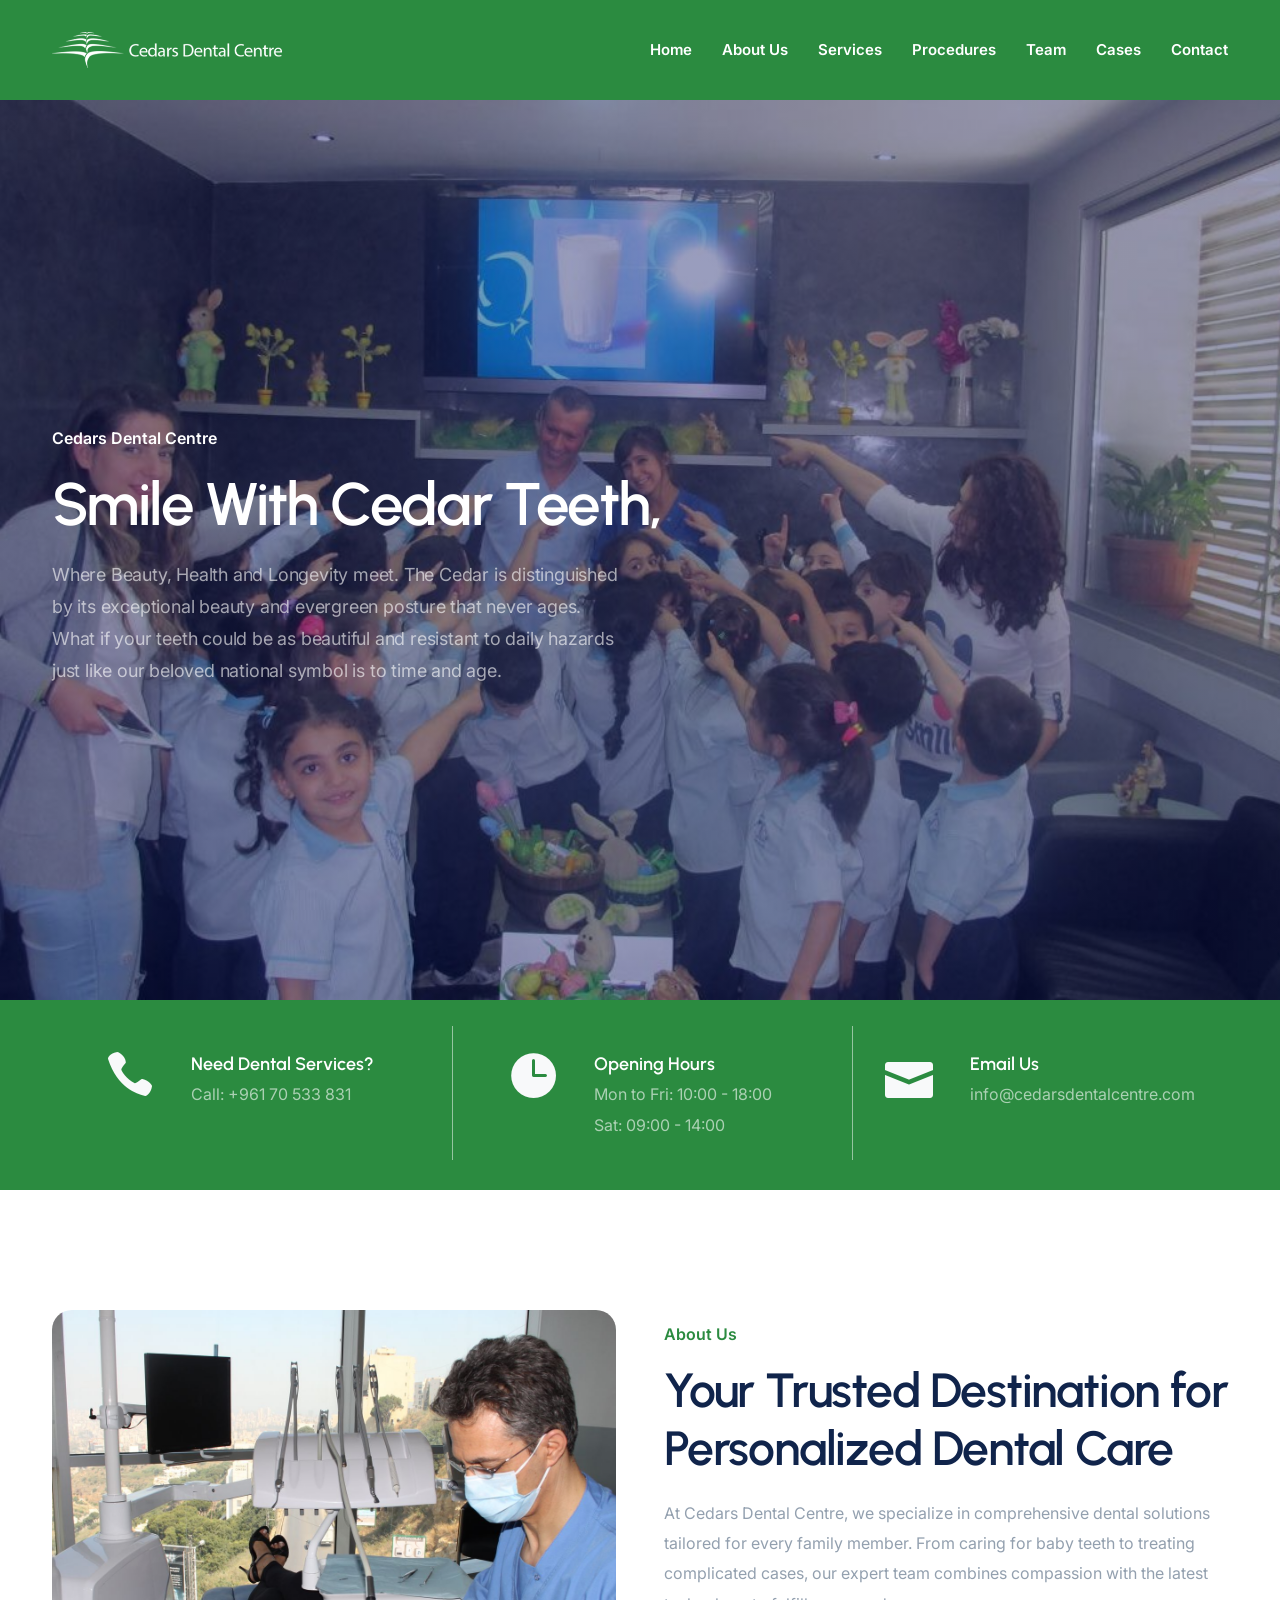
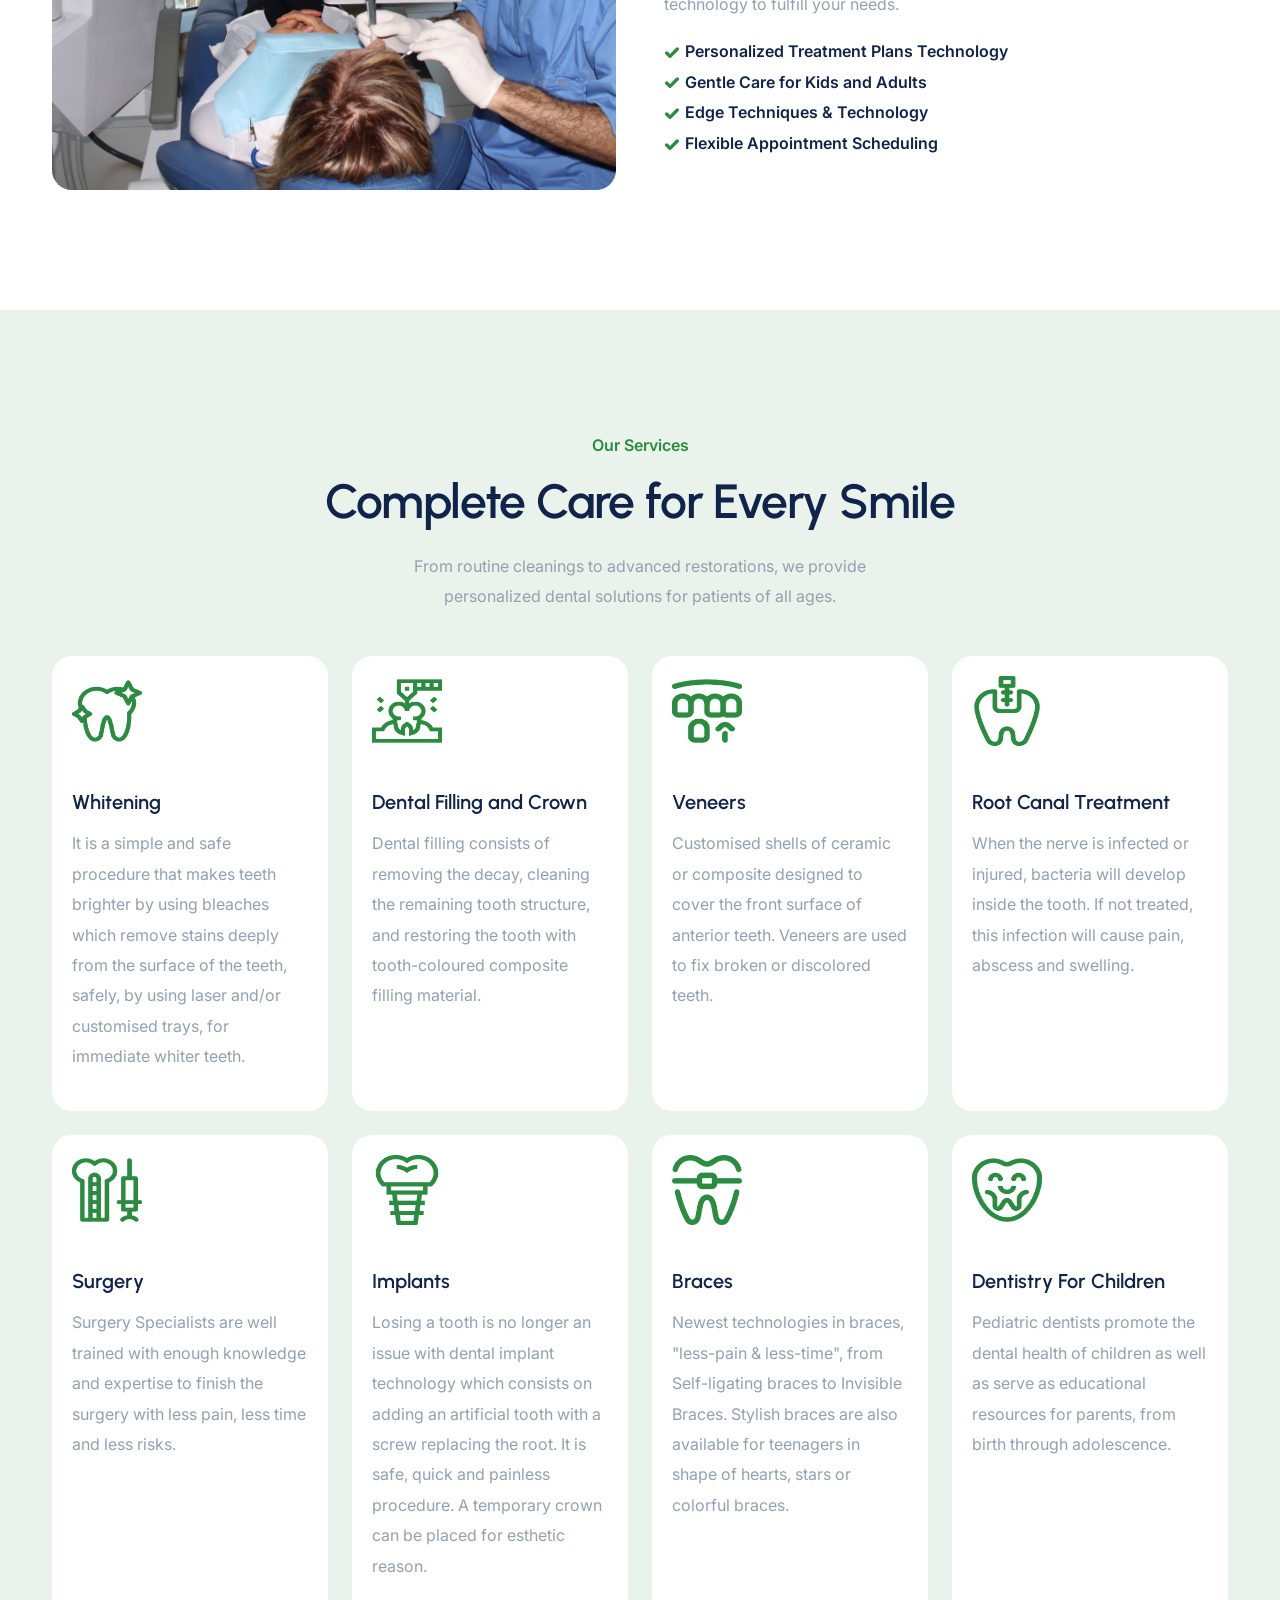
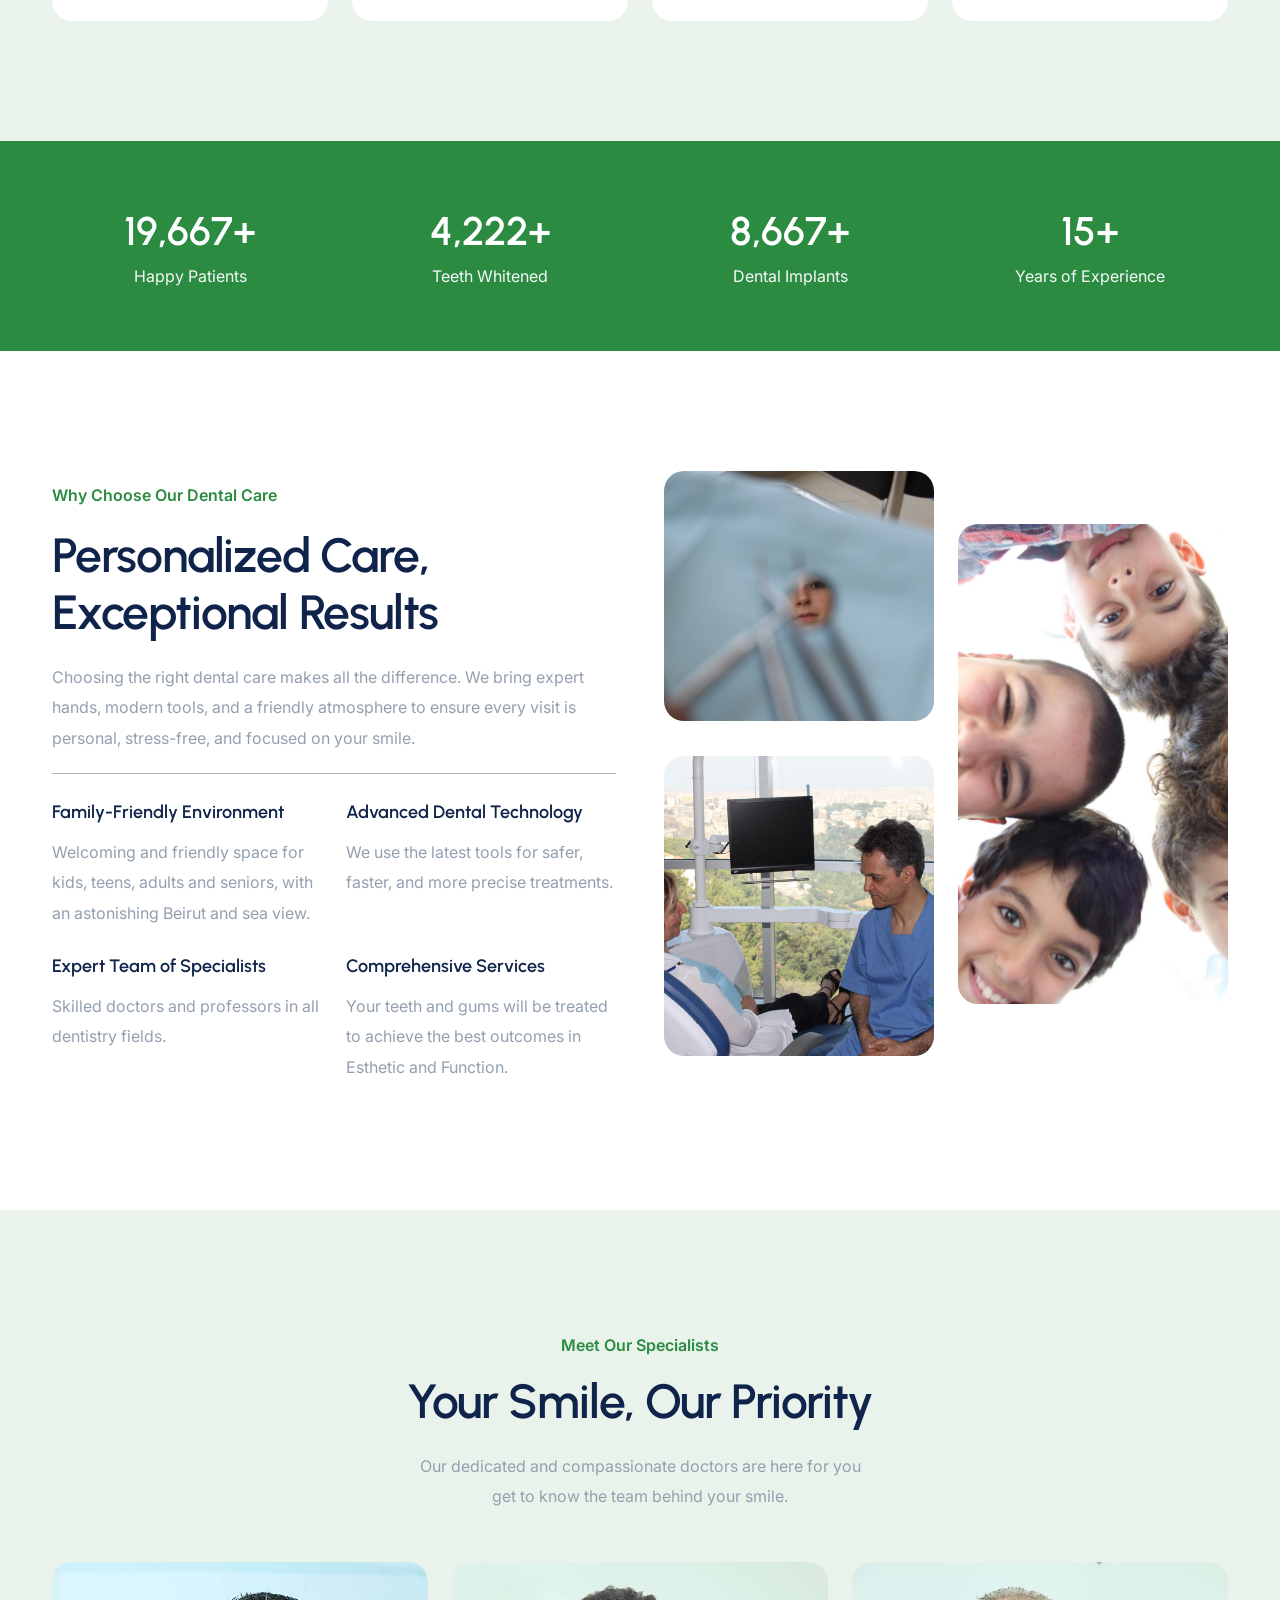
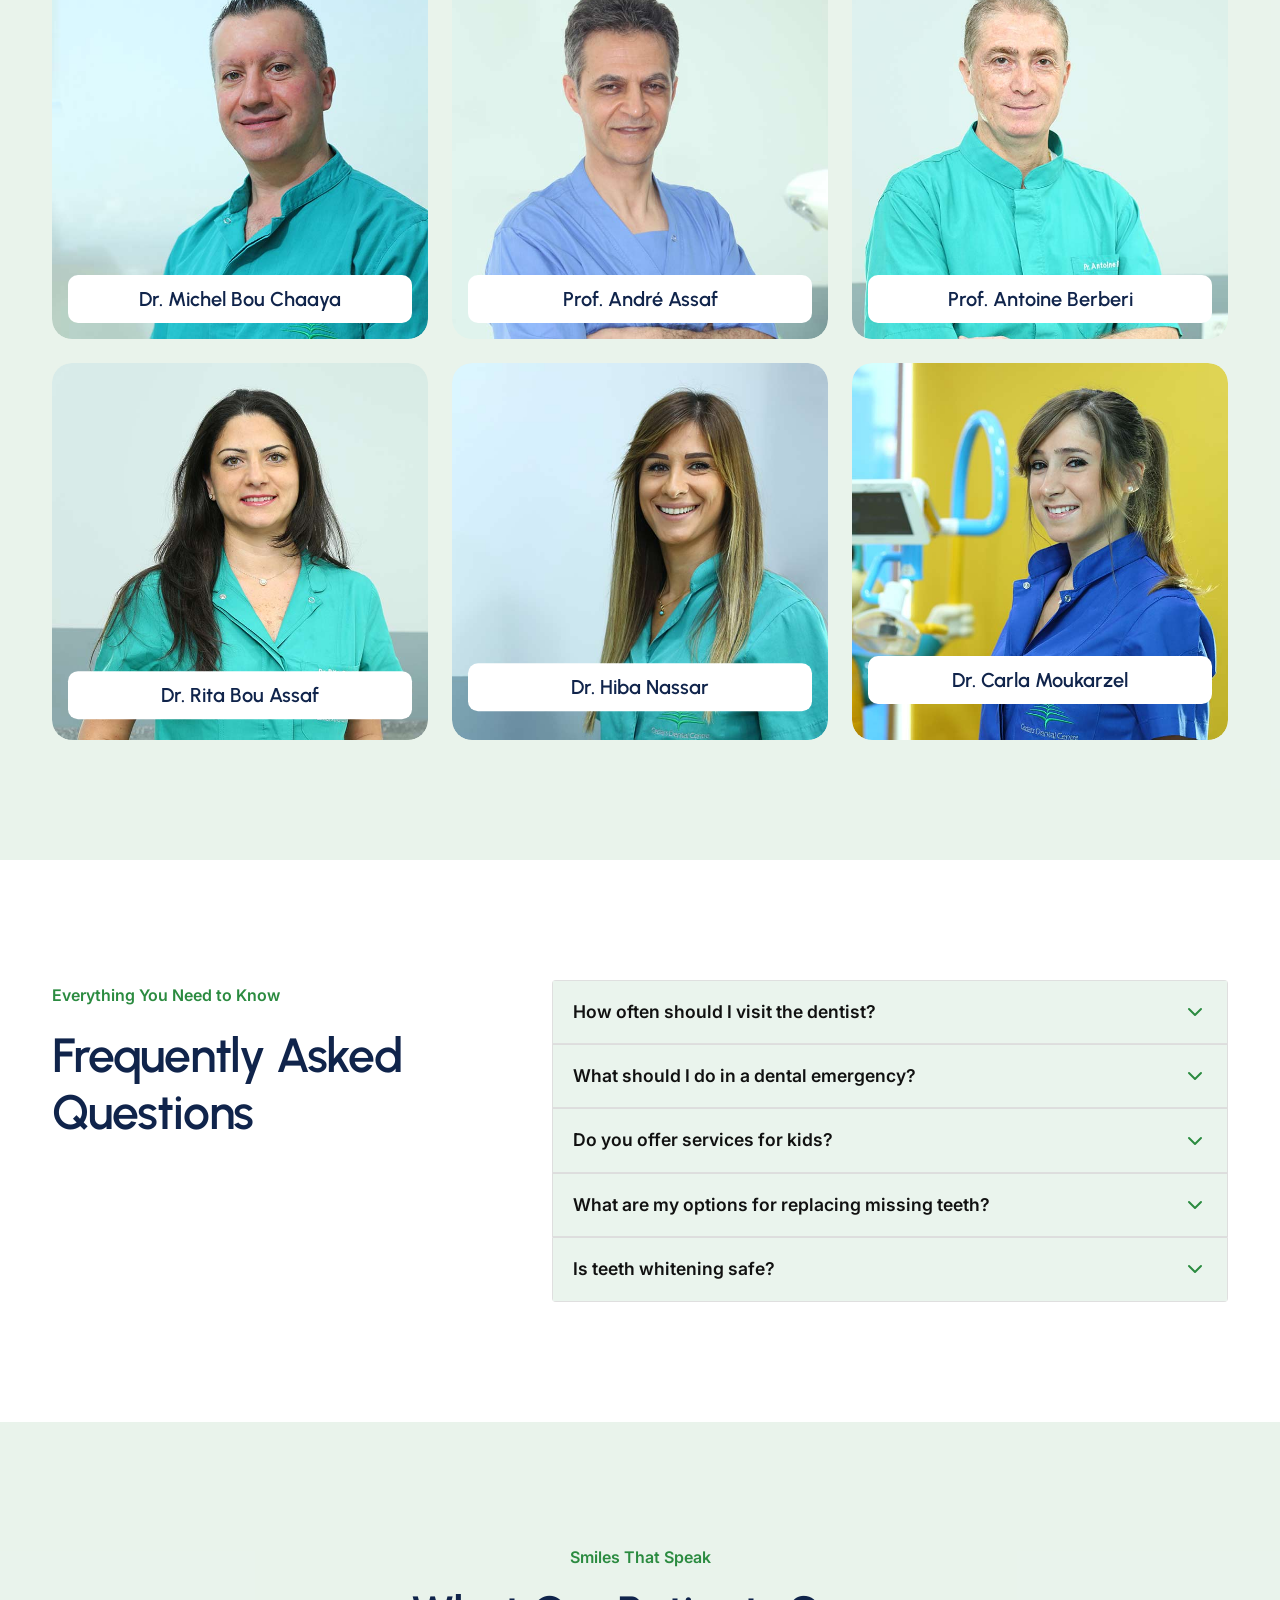
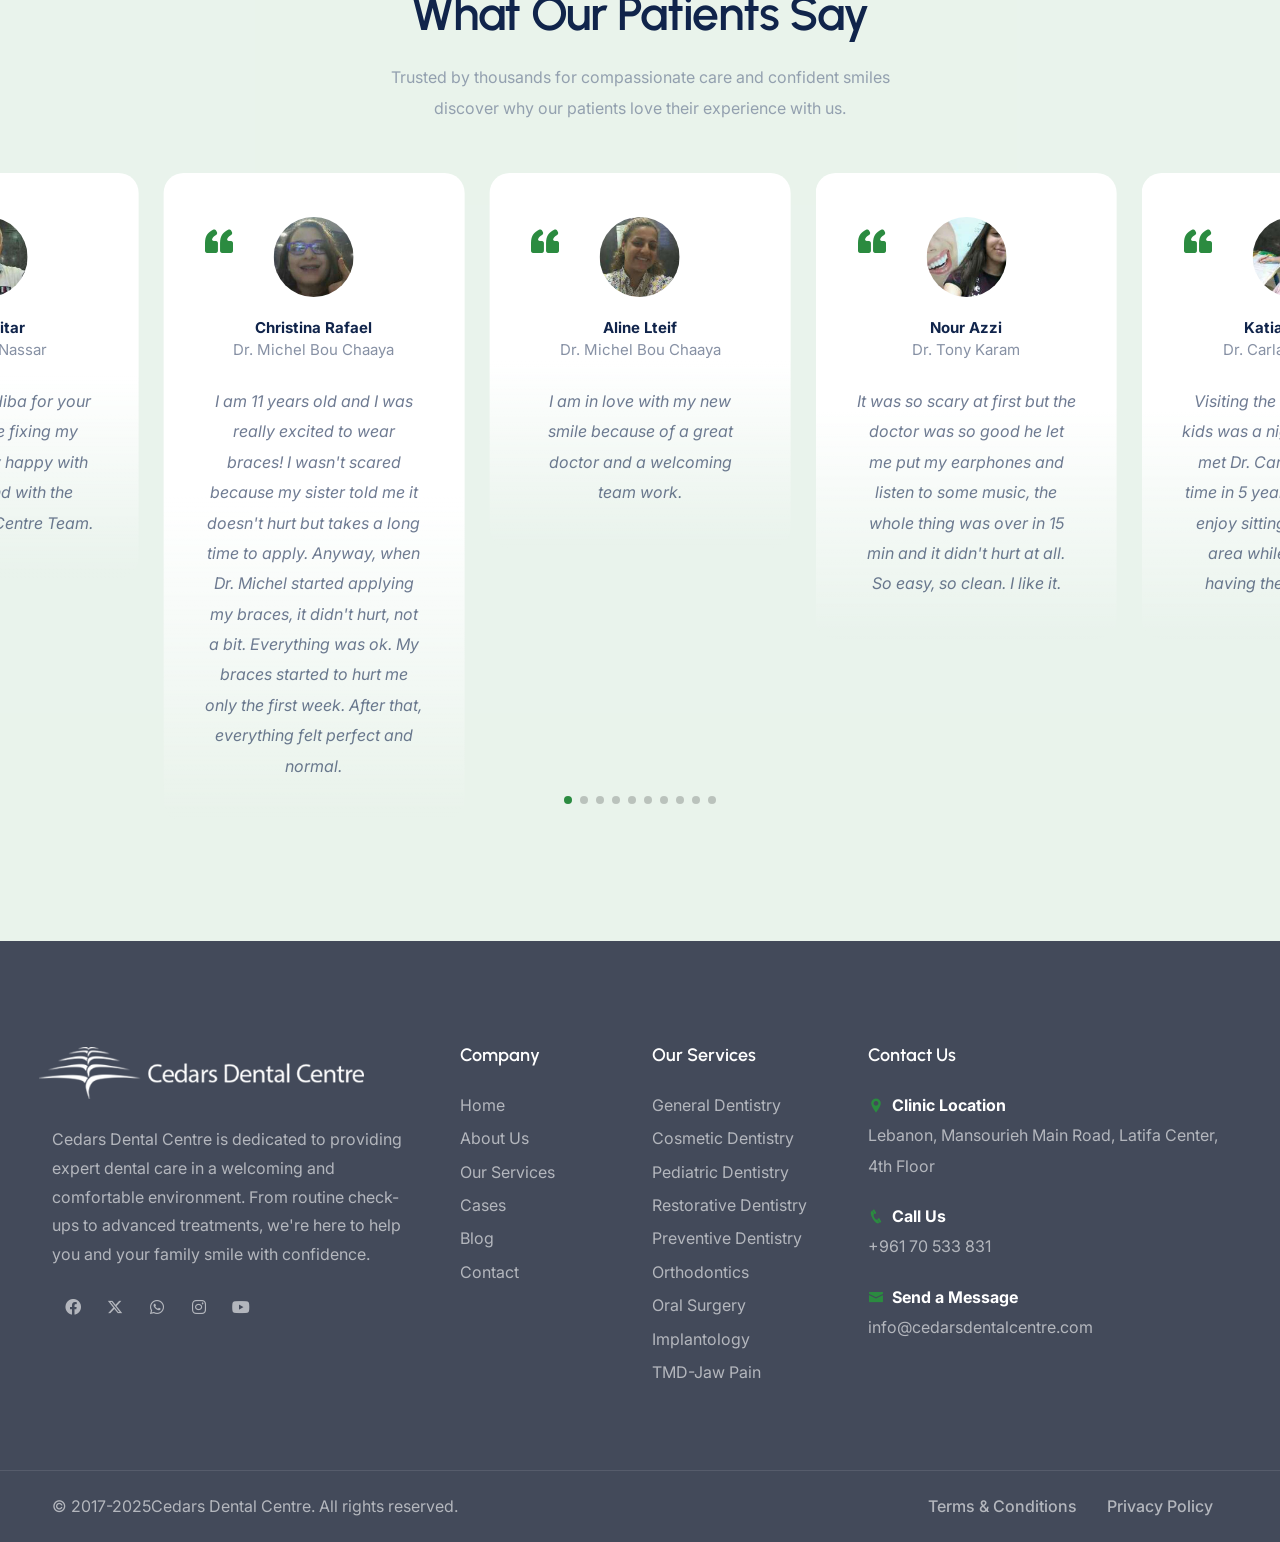
==== commit f3411c6d: "seo" ====
--- a/index.html
+++ b/index.html
@@ -1 +1 @@
-<!DOCTYPE html><html lang="en"><head><meta charSet="utf-8"/><meta name="viewport" content="width=device-width, initial-scale=1"/><link rel="stylesheet" href="/_next/static/css/09b0a2cdeebafc62.css" data-precedence="next"/><link rel="stylesheet" href="/_next/static/css/9ef4102211e31957.css" data-precedence="next"/><link rel="stylesheet" href="/_next/static/css/a28a4f3c76e33c8b.css" data-precedence="next"/><link rel="stylesheet" href="/_next/static/css/81dd435913f94bbc.css" data-precedence="next"/><link rel="stylesheet" href="/_next/static/css/97157d245b69b54c.css" data-precedence="next"/><link rel="stylesheet" href="/_next/static/css/41c549b33135a309.css" data-precedence="next"/><link rel="stylesheet" href="/_next/static/css/3b93e053fa15c4b2.css" data-precedence="next"/><link rel="stylesheet" href="/_next/static/css/594a12f71d42ead9.css" data-precedence="next"/><link rel="preload" as="script" fetchPriority="low" href="/_next/static/chunks/webpack-3157e077ee381caf.js"/><script src="/_next/static/chunks/4bd1b696-ad45a0d75f1c7ab5.js" async=""></script><script src="/_next/static/chunks/684-03ff319ee9c9c36a.js" async=""></script><script src="/_next/static/chunks/main-app-2ce097b99bf22a93.js" async=""></script><script src="/_next/static/chunks/63-f3e4bd0d83a1e6ba.js" async=""></script><script src="/_next/static/chunks/874-23bb25126bb99fa5.js" async=""></script><script src="/_next/static/chunks/app/layout-fa72c8dc65e6f6b0.js" async=""></script><script src="/_next/static/chunks/app/template-f6fa652c2885da2e.js" async=""></script><script src="/_next/static/chunks/781-cf8e468cfc82e27b.js" async=""></script><script src="/_next/static/chunks/458-6d349f96e838db12.js" async=""></script><script src="/_next/static/chunks/app/page-7530d16e1ab2d3f2.js" async=""></script><link rel="preload" href="/_next/static/css/1030dc663a200807.css" as="style"/><link rel="preload" href="/_next/static/css/3e60c12d854dc642.css" as="style"/><script src="/_next/static/chunks/polyfills-42372ed130431b0a.js" noModule=""></script></head><body><div id="wrapper"><a href="#" id="back-to-top"></a><header class="scroll-light "><div class="container"><div class="row"><div class="col-md-12"><div class="de-flex"><div class="de-flex-col"><div id="logo"><a href="/"><img alt="logo" loading="lazy" width="280" height="80" decoding="async" data-nimg="1" class="logo-main" style="color:transparent;object-fit:contain" src="/images/logo-cedars-white.png"/><img alt="logo" loading="lazy" width="280" height="80" decoding="async" data-nimg="1" class="logo-scroll" style="color:transparent;object-fit:contain" src="/images/24921887994.png"/><img alt="logo" loading="lazy" width="280" height="80" decoding="async" data-nimg="1" class="logo-mobile" style="color:transparent;object-fit:contain" src="/images/logo-cedars-white.png"/></a></div></div><div class="de-flex-col header-col-mid"><ul id="mainmenu" class="mobile-menu"><li><a class="menu-item" href="/">Home</a></li><li><a class="menu-item" href="/about">About Us</a></li><li><a class="menu-item" href="/services">Services</a></li><li><a class="menu-item" href="/procedures">Procedures</a></li><li><a class="menu-item" href="/team">Team</a></li><li><a class="menu-item" href="/cases">Cases</a></li><li><a class="menu-item" href="/contact">Contact</a></li></ul></div><div class="de-flex-col"><div class="menu_side_area"><span id="menu-btn" class="" style="padding-top:0"></span></div></div></div></div></div></div></header><div id="de-loader"><div class="lds-roller"><div></div><div></div><div></div><div></div><div></div><div></div><div></div><div></div></div></div><footer class="footer-bg"><div class="container"><div class="row gx-5"><div class="col-lg-4 col-sm-6"><img alt="" loading="lazy" width="325" height="64" decoding="async" data-nimg="1" class="" style="color:transparent;object-fit:contain;margin-left:-13px" src="/images/logo-cedars-white.png"/><div class="spacer-20"></div><p>Cedars Dental Centre is dedicated to providing expert dental care in a welcoming and comfortable environment. From routine check-ups to advanced treatments, we&#x27;re here to help you and your family smile with confidence.</p><div class="social-icons mb-sm-30"><a target="_blank" href="https://www.facebook.com/cedarsdentalcentrelebanon/"><i class="fa-brands fa-facebook-f"></i></a><a target="_blank" href="#"><i class="fa-brands fa-x-twitter"></i></a><a target="_blank" href="#"><i class="fa-brands fa-whatsapp"></i></a><a target="_blank" href="#"><i class="fa-brands fa-instagram"></i></a><a target="_blank" href="#"><i class="fa-brands fa-youtube"></i></a></div></div><div class="col-lg-4 col-sm-12 order-lg-1 order-sm-2"><div class="row"><div class="col-lg-6 col-sm-6"><div class="widget"><h5>Company</h5><ul><li><a href="/">Home</a></li><li><a href="/about">About Us</a></li><li><a href="/services">Our Services</a></li><li><a href="/cases">Cases</a></li><li><a href="#">Blog</a></li><li><a href="/contact">Contact</a></li></ul></div></div><div class="col-lg-6 col-sm-6"><div class="widget"><h5>Our Services</h5><ul><li><a href="/services">General Dentistry</a></li><li><a href="/services">Cosmetic Dentistry</a></li><li><a href="/services">Pediatric Dentistry</a></li><li><a href="/services">Restorative Dentistry</a></li><li><a href="/services">Preventive Dentistry</a></li><li><a href="/services">Orthodontics</a></li><li><a href="/services">Oral Surgery</a></li><li><a href="/services">Implantology</a></li><li><a href="/services">TMD-Jaw Pain</a></li></ul></div></div></div></div><div class="col-lg-4 col-sm-6 order-lg-2 order-sm-1"><div class="widget"><h5>Contact Us</h5><div class="fw-bold text-white"><i class="icofont-location-pin me-2 id-color"></i>Clinic Location</div>Lebanon, Mansourieh Main Road, Latifa Center, 4th Floor<div class="spacer-20"></div><div class="fw-bold text-white"><i class="icofont-phone me-2 id-color"></i>Call Us</div><a href="tel:+96170533831" class="cursor-pointer">+961 70 533 831</a><div class="spacer-20"></div><div class="fw-bold text-white"><i class="icofont-envelope me-2 id-color"></i>Send a Message</div><a href="mailto:info@cedarsdentalcentre.com" class="__cf_email__">info@cedarsdentalcentre.com</a></div></div></div></div><div class="subfooter"><div class="container"><div class="row"><div class="col-md-12"><div class="de-flex"><div class="de-flex-col"><span>© 2017-<!-- -->2025<!-- --> </span> <a href="/"> Cedars Dental Centre</a>. All rights reserved.</div><ul class="menu-simple"><li><a href="#">Terms &amp; Conditions</a></li><li><a href="#">Privacy Policy</a></li></ul></div></div></div></div></div></footer></div><script src="/_next/static/chunks/webpack-3157e077ee381caf.js" async=""></script><script>(self.__next_f=self.__next_f||[]).push([0])</script><script>self.__next_f.push([1,"1:\"$Sreact.fragment\"\n2:I[8335,[\"63\",\"static/chunks/63-f3e4bd0d83a1e6ba.js\",\"874\",\"static/chunks/874-23bb25126bb99fa5.js\",\"177\",\"static/chunks/app/layout-fa72c8dc65e6f6b0.js\"],\"default\"]\n3:I[5407,[\"63\",\"static/chunks/63-f3e4bd0d83a1e6ba.js\",\"874\",\"static/chunks/874-23bb25126bb99fa5.js\",\"177\",\"static/chunks/app/layout-fa72c8dc65e6f6b0.js\"],\"default\"]\n4:I[7555,[],\"\"]\n5:I[1483,[\"397\",\"static/chunks/app/template-f6fa652c2885da2e.js\"],\"default\"]\n6:I[1295,[],\"\"]\n7:I[3063,[\"781\",\"static/chunks/781-cf8e468cfc82e27b.js\",\"63\",\"static/chunks/63-f3e4bd0d83a1e6ba.js\",\"458\",\"static/chunks/458-6d349f96e838db12.js\",\"974\",\"static/chunks/app/page-7530d16e1ab2d3f2.js\"],\"Image\"]\n8:I[6874,[\"63\",\"static/chunks/63-f3e4bd0d83a1e6ba.js\",\"874\",\"static/chunks/874-23bb25126bb99fa5.js\",\"177\",\"static/chunks/app/layout-fa72c8dc65e6f6b0.js\"],\"\"]\n9:I[5291,[\"781\",\"static/chunks/781-cf8e468cfc82e27b.js\",\"63\",\"static/chunks/63-f3e4bd0d83a1e6ba.js\",\"458\",\"static/chunks/458-6d349f96e838db12.js\",\"974\",\"static/chunks/app/page-7530d16e1ab2d3f2.js\"],\"default\"]\na:I[7778,[\"781\",\"static/chunks/781-cf8e468cfc82e27b.js\",\"63\",\"static/chunks/63-f3e4bd0d83a1e6ba.js\",\"458\",\"static/chunks/458-6d349f96e838db12.js\",\"974\",\"static/chunks/app/page-7530d16e1ab2d3f2.js\"],\"default\"]\nb:I[2177,[\"781\",\"static/chunks/781-cf8e468cfc82e27b.js\",\"63\",\"static/chunks/63-f3e4bd0d83a1e6ba.js\",\"458\",\"static/chunks/458-6d349f96e838db12.js\",\"974\",\"static/chunks/app/page-7530d16e1ab2d3f2.js\"],\"default\"]\nc:I[8386,[\"781\",\"static/chunks/781-cf8e468cfc82e27b.js\",\"63\",\"static/chunks/63-f3e4bd0d83a1e6ba.js\",\"458\",\"static/chunks/458-6d349f96e838db12.js\",\"974\",\"static/chunks/app/page-7530d16e1ab2d3f2.js\"],\"default\"]\nd:I[7448,[\"781\",\"static/chunks/781-cf8e468cfc82e27b.js\",\"63\",\"static/chunks/63-f3e4bd0d83a1e6ba.js\",\"458\",\"static/chunks/458-6d349f96e838db12.js\",\"974\",\"static/chunks/app/page-7530d16e1ab2d3f2.js\"],\"default\"]\ne:I[9665,[],\"MetadataBoundary\"]\n10:I[9665,[],\"OutletBoundary\"]\n13:I[4911,[],\"AsyncMetadataOutlet\"]\n15:I[9665,[],\"ViewportBoundary\"]\n17:I[6614,[],\"\"]\n:HL[\"/_next/static/css/09b0a2"])</script><script>self.__next_f.push([1,"cdeebafc62.css\",\"style\"]\n:HL[\"/_next/static/css/9ef4102211e31957.css\",\"style\"]\n:HL[\"/_next/static/css/a28a4f3c76e33c8b.css\",\"style\"]\n:HL[\"/_next/static/css/81dd435913f94bbc.css\",\"style\"]\n:HL[\"/_next/static/css/97157d245b69b54c.css\",\"style\"]\n:HL[\"/_next/static/css/41c549b33135a309.css\",\"style\"]\n:HL[\"/_next/static/css/3b93e053fa15c4b2.css\",\"style\"]\n:HL[\"/_next/static/css/594a12f71d42ead9.css\",\"style\"]\n:HL[\"/_next/static/css/1030dc663a200807.css\",\"style\"]\n:HL[\"/_next/static/css/3e60c12d854dc642.css\",\"style\"]\n"])</script><script>self.__next_f.push([1,"0:{\"P\":null,\"b\":\"VDAioNMr1_FZa-YoERkhz\",\"p\":\"\",\"c\":[\"\",\"\"],\"i\":false,\"f\":[[[\"\",{\"children\":[\"__PAGE__\",{}]},\"$undefined\",\"$undefined\",true],[\"\",[\"$\",\"$1\",\"c\",{\"children\":[[[\"$\",\"link\",\"0\",{\"rel\":\"stylesheet\",\"href\":\"/_next/static/css/09b0a2cdeebafc62.css\",\"precedence\":\"next\",\"crossOrigin\":\"$undefined\",\"nonce\":\"$undefined\"}],[\"$\",\"link\",\"1\",{\"rel\":\"stylesheet\",\"href\":\"/_next/static/css/9ef4102211e31957.css\",\"precedence\":\"next\",\"crossOrigin\":\"$undefined\",\"nonce\":\"$undefined\"}],[\"$\",\"link\",\"2\",{\"rel\":\"stylesheet\",\"href\":\"/_next/static/css/a28a4f3c76e33c8b.css\",\"precedence\":\"next\",\"crossOrigin\":\"$undefined\",\"nonce\":\"$undefined\"}],[\"$\",\"link\",\"3\",{\"rel\":\"stylesheet\",\"href\":\"/_next/static/css/81dd435913f94bbc.css\",\"precedence\":\"next\",\"crossOrigin\":\"$undefined\",\"nonce\":\"$undefined\"}],[\"$\",\"link\",\"4\",{\"rel\":\"stylesheet\",\"href\":\"/_next/static/css/97157d245b69b54c.css\",\"precedence\":\"next\",\"crossOrigin\":\"$undefined\",\"nonce\":\"$undefined\"}],[\"$\",\"link\",\"5\",{\"rel\":\"stylesheet\",\"href\":\"/_next/static/css/41c549b33135a309.css\",\"precedence\":\"next\",\"crossOrigin\":\"$undefined\",\"nonce\":\"$undefined\"}],[\"$\",\"link\",\"6\",{\"rel\":\"stylesheet\",\"href\":\"/_next/static/css/3b93e053fa15c4b2.css\",\"precedence\":\"next\",\"crossOrigin\":\"$undefined\",\"nonce\":\"$undefined\"}],[\"$\",\"link\",\"7\",{\"rel\":\"stylesheet\",\"href\":\"/_next/static/css/594a12f71d42ead9.css\",\"precedence\":\"next\",\"crossOrigin\":\"$undefined\",\"nonce\":\"$undefined\"}]],[\"$\",\"html\",null,{\"lang\":\"en\",\"children\":[\"$\",\"body\",null,{\"children\":[\"$\",\"$L2\",null,{\"children\":[\"$\",\"div\",null,{\"id\":\"wrapper\",\"children\":[[\"$\",\"a\",null,{\"href\":\"#\",\"id\":\"back-to-top\"}],[\"$\",\"$L3\",null,{}],[\"$\",\"$L4\",null,{\"parallelRouterKey\":\"children\",\"error\":\"$undefined\",\"errorStyles\":\"$undefined\",\"errorScripts\":\"$undefined\",\"template\":[\"$\",\"$L5\",null,{\"children\":[\"$\",\"$L6\",null,{}]}],\"templateStyles\":[],\"templateScripts\":[],\"notFound\":[[[\"$\",\"title\",null,{\"children\":\"404: This page could not be found.\"}],[\"$\",\"div\",null,{\"style\":{\"fontFamily\":\"system-ui,\\\"Segoe UI\\\",Roboto,Helvetica,Arial,sans-serif,\\\"Apple Color Emoji\\\",\\\"Segoe UI Emoji\\\"\",\"height\":\"100vh\",\"textAlign\":\"center\",\"display\":\"flex\",\"flexDirection\":\"column\",\"alignItems\":\"center\",\"justifyContent\":\"center\"},\"children\":[\"$\",\"div\",null,{\"children\":[[\"$\",\"style\",null,{\"dangerouslySetInnerHTML\":{\"__html\":\"body{color:#000;background:#fff;margin:0}.next-error-h1{border-right:1px solid rgba(0,0,0,.3)}@media (prefers-color-scheme:dark){body{color:#fff;background:#000}.next-error-h1{border-right:1px solid rgba(255,255,255,.3)}}\"}}],[\"$\",\"h1\",null,{\"className\":\"next-error-h1\",\"style\":{\"display\":\"inline-block\",\"margin\":\"0 20px 0 0\",\"padding\":\"0 23px 0 0\",\"fontSize\":24,\"fontWeight\":500,\"verticalAlign\":\"top\",\"lineHeight\":\"49px\"},\"children\":404}],[\"$\",\"div\",null,{\"style\":{\"display\":\"inline-block\"},\"children\":[\"$\",\"h2\",null,{\"style\":{\"fontSize\":14,\"fontWeight\":400,\"lineHeight\":\"49px\",\"margin\":0},\"children\":\"This page could not be found.\"}]}]]}]}]],[]],\"forbidden\":\"$undefined\",\"unauthorized\":\"$undefined\"}],[\"$\",\"footer\",null,{\"className\":\"footer-bg\",\"children\":[[\"$\",\"div\",null,{\"className\":\"container\",\"children\":[\"$\",\"div\",null,{\"className\":\"row gx-5\",\"children\":[[\"$\",\"div\",null,{\"className\":\"col-lg-4 col-sm-6\",\"children\":[[\"$\",\"$L7\",null,{\"src\":\"/images/logo-cedars-white.png\",\"width\":325,\"height\":64,\"className\":\"\",\"alt\":\"\",\"style\":{\"objectFit\":\"contain\",\"marginLeft\":\"-13px\"}}],[\"$\",\"div\",null,{\"className\":\"spacer-20\"}],[\"$\",\"p\",null,{\"children\":\"Cedars Dental Centre is dedicated to providing expert dental care in a welcoming and comfortable environment. From routine check-ups to advanced treatments, we're here to help you and your family smile with confidence.\"}],[\"$\",\"div\",null,{\"className\":\"social-icons mb-sm-30\",\"children\":[[\"$\",\"a\",null,{\"target\":\"_blank\",\"href\":\"https://www.facebook.com/cedarsdentalcentrelebanon/\",\"children\":[\"$\",\"i\",null,{\"className\":\"fa-brands fa-facebook-f\"}]}],[\"$\",\"a\",null,{\"target\":\"_blank\",\"href\":\"#\",\"children\":[\"$\",\"i\",null,{\"className\":\"fa-brands fa-x-twitter\"}]}],[\"$\",\"a\",null,{\"target\":\"_blank\",\"href\":\"#\",\"children\":[\"$\",\"i\",null,{\"className\":\"fa-brands fa-whatsapp\"}]}],[\"$\",\"a\",null,{\"target\":\"_blank\",\"href\":\"#\",\"children\":[\"$\",\"i\",null,{\"className\":\"fa-brands fa-instagram\"}]}],[\"$\",\"a\",null,{\"target\":\"_blank\",\"href\":\"#\",\"children\":[\"$\",\"i\",null,{\"className\":\"fa-brands fa-youtube\"}]}]]}]]}],[\"$\",\"div\",null,{\"className\":\"col-lg-4 col-sm-12 order-lg-1 order-sm-2\",\"children\":[\"$\",\"div\",null,{\"className\":\"row\",\"children\":[[\"$\",\"div\",null,{\"className\":\"col-lg-6 col-sm-6\",\"children\":[\"$\",\"div\",null,{\"className\":\"widget\",\"children\":[[\"$\",\"h5\",null,{\"children\":\"Company\"}],[\"$\",\"ul\",null,{\"children\":[[\"$\",\"li\",null,{\"children\":[\"$\",\"$L8\",null,{\"href\":\"/\",\"children\":\"Home\"}]}],[\"$\",\"li\",null,{\"children\":[\"$\",\"$L8\",null,{\"href\":\"/about\",\"children\":\"About Us\"}]}],[\"$\",\"li\",null,{\"children\":[\"$\",\"$L8\",null,{\"href\":\"/services\",\"children\":\"Our Services\"}]}],[\"$\",\"li\",null,{\"children\":[\"$\",\"$L8\",null,{\"href\":\"/cases\",\"children\":\"Cases\"}]}],[\"$\",\"li\",null,{\"children\":[\"$\",\"a\",null,{\"href\":\"#\",\"children\":\"Blog\"}]}],[\"$\",\"li\",null,{\"children\":[\"$\",\"$L8\",null,{\"href\":\"/contact\",\"children\":\"Contact\"}]}]]}]]}]}],[\"$\",\"div\",null,{\"className\":\"col-lg-6 col-sm-6\",\"children\":[\"$\",\"div\",null,{\"className\":\"widget\",\"children\":[[\"$\",\"h5\",null,{\"children\":\"Our Services\"}],[\"$\",\"ul\",null,{\"children\":[[\"$\",\"li\",null,{\"children\":[\"$\",\"$L8\",null,{\"href\":\"/services\",\"children\":\"General Dentistry\"}]}],[\"$\",\"li\",null,{\"children\":[\"$\",\"$L8\",null,{\"href\":\"/services\",\"children\":\"Cosmetic Dentistry\"}]}],[\"$\",\"li\",null,{\"children\":[\"$\",\"$L8\",null,{\"href\":\"/services\",\"children\":\"Pediatric Dentistry\"}]}],[\"$\",\"li\",null,{\"children\":[\"$\",\"$L8\",null,{\"href\":\"/services\",\"children\":\"Restorative Dentistry\"}]}],[\"$\",\"li\",null,{\"children\":[\"$\",\"$L8\",null,{\"href\":\"/services\",\"children\":\"Preventive Dentistry\"}]}],[\"$\",\"li\",null,{\"children\":[\"$\",\"$L8\",null,{\"href\":\"/services\",\"children\":\"Orthodontics\"}]}],[\"$\",\"li\",null,{\"children\":[\"$\",\"$L8\",null,{\"href\":\"/services\",\"children\":\"Oral Surgery\"}]}],[\"$\",\"li\",null,{\"children\":[\"$\",\"$L8\",null,{\"href\":\"/services\",\"children\":\"Implantology\"}]}],[\"$\",\"li\",null,{\"children\":[\"$\",\"$L8\",null,{\"href\":\"/services\",\"children\":\"TMD-Jaw Pain\"}]}]]}]]}]}]]}]}],[\"$\",\"div\",null,{\"className\":\"col-lg-4 col-sm-6 order-lg-2 order-sm-1\",\"children\":[\"$\",\"div\",null,{\"className\":\"widget\",\"children\":[[\"$\",\"h5\",null,{\"children\":\"Contact Us\"}],[\"$\",\"div\",null,{\"className\":\"fw-bold text-white\",\"children\":[[\"$\",\"i\",null,{\"className\":\"icofont-location-pin me-2 id-color\"}],\"Clinic Location\"]}],\"Lebanon, Mansourieh Main Road, Latifa Center, 4th Floor\",[\"$\",\"div\",null,{\"className\":\"spacer-20\"}],[\"$\",\"div\",null,{\"className\":\"fw-bold text-white\",\"children\":[[\"$\",\"i\",null,{\"className\":\"icofont-phone me-2 id-color\"}],\"Call Us\"]}],[\"$\",\"a\",null,{\"href\":\"tel:+96170533831\",\"className\":\"cursor-pointer\",\"children\":\"+961 70 533 831\"}],[\"$\",\"div\",null,{\"className\":\"spacer-20\"}],[\"$\",\"div\",null,{\"className\":\"fw-bold text-white\",\"children\":[[\"$\",\"i\",null,{\"className\":\"icofont-envelope me-2 id-color\"}],\"Send a Message\"]}],[\"$\",\"a\",null,{\"href\":\"mailto:info@cedarsdentalcentre.com\",\"className\":\"__cf_email__\",\"children\":\"info@cedarsdentalcentre.com\"}]]}]}]]}]}],[\"$\",\"div\",null,{\"className\":\"subfooter\",\"children\":[\"$\",\"div\",null,{\"className\":\"container\",\"children\":[\"$\",\"div\",null,{\"className\":\"row\",\"children\":[\"$\",\"div\",null,{\"className\":\"col-md-12\",\"children\":[\"$\",\"div\",null,{\"className\":\"de-flex\",\"children\":[[\"$\",\"div\",null,{\"className\":\"de-flex-col\",\"children\":[[\"$\",\"span\",null,{\"children\":[\"© 2017-\",2025,\" \"]}],\" \",[\"$\",\"$L8\",null,{\"href\":\"/\",\"children\":\" Cedars Dental Centre\"}],\". All rights reserved.\"]}],[\"$\",\"ul\",null,{\"className\":\"menu-simple\",\"children\":[[\"$\",\"li\",null,{\"children\":[\"$\",\"a\",null,{\"href\":\"#\",\"children\":\"Terms \u0026 Conditions\"}]}],[\"$\",\"li\",null,{\"children\":[\"$\",\"a\",null,{\"href\":\"#\",\"children\":\"Privacy Policy\"}]}]]}]]}]}]}]}]}]]}]]}]}]}]}]]}],{\"children\":[\"__PAGE__\",[\"$\",\"$1\",\"c\",{\"children\":[[\"$\",\"div\",null,{\"className\":\"no-bottom no-top\",\"id\":\"content\",\"children\":[[\"$\",\"div\",null,{\"id\":\"top\"}],[\"$\",\"$L9\",null,{}],[\"$\",\"section\",null,{\"className\":\"bg-color text-light call-to-action\",\"children\":[\"$\",\"div\",null,{\"className\":\"container relative\",\"children\":[\"$\",\"div\",null,{\"className\":\"row g-4 grid-divider\",\"children\":[[\"$\",\"div\",null,{\"className\":\"col-lg-4 col-md-6 \",\"children\":[\"$\",\"div\",null,{\"className\":\"d-flex justify-content-lg-center\",\"children\":[[\"$\",\"i\",null,{\"className\":\"fs-48 icon_phone\"}],[\"$\",\"div\",null,{\"className\":\"ms-10\",\"children\":[[\"$\",\"h5\",null,{\"className\":\"mb-0\",\"children\":\"Need Dental Services?\"}],[\"$\",\"a\",null,{\"href\":\"tel:+96170533831\",\"className\":\"cursor-pointer\",\"children\":\"Call: +961 70 533 831\"}]]}]]}]}],[\"$\",\"div\",null,{\"className\":\"col-lg-4 col-md-6 \",\"children\":[\"$\",\"div\",null,{\"className\":\"d-flex justify-content-lg-center\",\"children\":[[\"$\",\"i\",null,{\"className\":\"fs-48 icon_clock\"}],[\"$\",\"div\",null,{\"className\":\"ms-10\",\"children\":[[\"$\",\"h5\",null,{\"className\":\"mb-0\",\"children\":\"Opening Hours\"}],[\"$\",\"p\",null,{\"className\":\"mb-0\",\"children\":\"Mon to Fri: 10:00 - 18:00\"}],[\"$\",\"p\",null,{\"children\":\"Sat: 09:00 - 14:00\"}]]}]]}]}],[\"$\",\"div\",null,{\"className\":\"col-lg-4 col-md-6 \",\"children\":[\"$\",\"div\",null,{\"className\":\"d-flex justify-content-lg-center\",\"children\":[[\"$\",\"i\",null,{\"className\":\"fs-48 icon_mail\"}],[\"$\",\"div\",null,{\"className\":\"ms-10\",\"children\":[[\"$\",\"h5\",null,{\"className\":\"mb-0\",\"children\":\"Email Us\"}],[\"$\",\"p\",null,{\"children\":[\"$\",\"a\",null,{\"href\":\"mailto:info@cedarsdentalcentre.com\",\"className\":\"cursor-pointer\",\"children\":\"info@cedarsdentalcentre.com\"}]}]]}]]}]}]]}]}]}],[\"$\",\"section\",null,{\"children\":[\"$\",\"div\",null,{\"className\":\"container\",\"children\":[\"$\",\"div\",null,{\"className\":\"row g-4 gx-5 align-items-center\",\"children\":[[\"$\",\"div\",null,{\"className\":\"col-lg-6\",\"children\":[\"$\",\"div\",null,{\"className\":\"row g-4\",\"children\":[\"$\",\"div\",null,{\"className\":\"col-12 col-lg-12\",\"children\":[\"$\",\"div\",null,{\"className\":\"row g-4\",\"children\":[\"$\",\"div\",null,{\"className\":\"col-lg-12\",\"children\":[\"$\",\"$La\",null,{\"animation\":{\"opacity\":1,\"scale\":1},\"initial\":{\"opacity\":0,\"scale\":0.1},\"className\":\"rounded-1 overflow-hidden\",\"children\":[\"$\",\"$L7\",null,{\"src\":\"/images/misc/personalized.jpg\",\"alt\":\"personalized dental care\",\"width\":1000,\"height\":480,\"className\":\"w-100 w-lg-auto about-image\",\"style\":{\"objectFit\":\"cover\"}}]}]}]}]}]}]}],[\"$\",\"div\",null,{\"className\":\"col-lg-6\",\"style\":{\"paddingRight\":0},\"children\":[\"$\",\"div\",null,{\"className\":\"me-lg-3\",\"children\":[[\"$\",\"$La\",null,{\"delay\":0,\"children\":[\"$\",\"div\",null,{\"className\":\"subtitle s2 mb-3\",\"children\":\"About Us\"}]}],[\"$\",\"$La\",null,{\"delay\":0.2,\"children\":[\"$\",\"h2\",null,{\"children\":\"Your Trusted Destination for Personalized Dental Care\"}]}],[\"$\",\"$La\",null,{\"delay\":0.4,\"children\":[\"$\",\"p\",null,{\"children\":\"At Cedars Dental Centre, we specialize in comprehensive dental solutions tailored for every family member. From caring for baby teeth to treating complicated cases, our expert team combines compassion with the latest technology to fulfill your needs.\"}]}],[\"$\",\"$La\",null,{\"delay\":0.6,\"children\":[\"$\",\"ul\",null,{\"className\":\"ul-check text-dark cols-1 fw-600 mb-4\",\"children\":[[\"$\",\"li\",null,{\"children\":[[\"$\",\"span\",null,{\"children\":[\"$\",\"svg\",null,{\"ref\":\"$undefined\",\"xmlns\":\"http://www.w3.org/2000/svg\",\"width\":16,\"height\":16,\"viewBox\":\"0 0 24 24\",\"fill\":\"none\",\"stroke\":\"currentColor\",\"strokeWidth\":5,\"strokeLinecap\":\"round\",\"strokeLinejoin\":\"round\",\"className\":\"lucide lucide-check\",\"aria-hidden\":\"true\",\"children\":[[\"$\",\"path\",\"1gmf2c\",{\"d\":\"M20 6 9 17l-5-5\"}],\"$undefined\"]}]}],\"Personalized Treatment Plans Technology\"]}],[\"$\",\"li\",null,{\"children\":[[\"$\",\"span\",null,{\"children\":[\"$\",\"svg\",null,{\"ref\":\"$undefined\",\"xmlns\":\"http://www.w3.org/2000/svg\",\"width\":16,\"height\":16,\"viewBox\":\"0 0 24 24\",\"fill\":\"none\",\"stroke\":\"currentColor\",\"strokeWidth\":5,\"strokeLinecap\":\"round\",\"strokeLinejoin\":\"round\",\"className\":\"lucide lucide-check\",\"aria-hidden\":\"true\",\"children\":[[\"$\",\"path\",\"1gmf2c\",{\"d\":\"M20 6 9 17l-5-5\"}],\"$undefined\"]}]}],\"Gentle Care for Kids and Adults\"]}],[\"$\",\"li\",null,{\"children\":[[\"$\",\"span\",null,{\"children\":[\"$\",\"svg\",null,{\"ref\":\"$undefined\",\"xmlns\":\"http://www.w3.org/2000/svg\",\"width\":16,\"height\":16,\"viewBox\":\"0 0 24 24\",\"fill\":\"none\",\"stroke\":\"currentColor\",\"strokeWidth\":5,\"strokeLinecap\":\"round\",\"strokeLinejoin\":\"round\",\"className\":\"lucide lucide-check\",\"aria-hidden\":\"true\",\"children\":[[\"$\",\"path\",\"1gmf2c\",{\"d\":\"M20 6 9 17l-5-5\"}],\"$undefined\"]}]}],\"Edge Techniques \u0026 Technology\"]}],[\"$\",\"li\",null,{\"children\":[[\"$\",\"span\",null,{\"children\":[\"$\",\"svg\",null,{\"ref\":\"$undefined\",\"xmlns\":\"http://www.w3.org/2000/svg\",\"width\":16,\"height\":16,\"viewBox\":\"0 0 24 24\",\"fill\":\"none\",\"stroke\":\"currentColor\",\"strokeWidth\":5,\"strokeLinecap\":\"round\",\"strokeLinejoin\":\"round\",\"className\":\"lucide lucide-check\",\"aria-hidden\":\"true\",\"children\":[[\"$\",\"path\",\"1gmf2c\",{\"d\":\"M20 6 9 17l-5-5\"}],\"$undefined\"]}]}],\"Flexible Appointment Scheduling\"]}]]}]}]]}]}]]}]}]}],[\"$\",\"section\",null,{\"className\":\"bg-color-op-1\",\"children\":[\"$\",\"div\",null,{\"className\":\"container\",\"children\":[[\"$\",\"div\",null,{\"className\":\"row g-4 justify-content-center\",\"children\":[\"$\",\"div\",null,{\"className\":\"col-lg-8 text-center\",\"children\":[[\"$\",\"$La\",null,{\"delay\":0.1,\"className\":\"subtitle mb-3\",\"children\":\"Our Services\"}],[\"$\",\"$La\",null,{\"delay\":0.3,\"children\":[\"$\",\"h2\",null,{\"children\":\"Complete Care for Every Smile\"}]}],[\"$\",\"$La\",null,{\"delay\":0.1,\"children\":[\"$\",\"p\",null,{\"className\":\"col-lg-8 offset-lg-2 mb-0\",\"children\":\"From routine cleanings to advanced restorations, we provide personalized dental solutions for patients of all ages.\"}]}],[\"$\",\"div\",null,{\"className\":\"spacer-single\"}],[\"$\",\"div\",null,{\"className\":\"spacer-half\"}]]}]}],[\"$\",\"div\",null,{\"className\":\"row g-4\",\"children\":[[\"$\",\"div\",\"0\",{\"className\":\"col-lg-3 col-sm-6\",\"children\":[\"$\",\"div\",null,{\"className\":\"hover h-100\",\"children\":[\"$\",\"div\",null,{\"className\":\"bg-white h-100 p-20 rounded-1\",\"children\":[[\"$\",\"$La\",null,{\"animation\":{\"opacity\":1,\"scale\":1,\"y\":0},\"initial\":{\"opacity\":0,\"scale\":0.9,\"y\":50},\"duration\":0.2,\"delay\":0,\"children\":[\"$\",\"$L7\",null,{\"src\":\"/images/icons/whitening.png\",\"alt\":\"Whitening\",\"width\":70,\"height\":70,\"className\":\"mb-3\"}]}],[\"$\",\"$La\",null,{\"className\":\"relative mt-4\",\"children\":[[\"$\",\"h4\",null,{\"children\":\"Whitening\"}],[\"$\",\"p\",null,{\"children\":\"It is a simple and safe procedure that makes teeth brighter by using bleaches which remove stains deeply from the surface of the teeth, safely, by using laser and/or customised trays, for immediate whiter teeth.\"}]]}]]}]}]}],[\"$\",\"div\",\"1\",{\"className\":\"col-lg-3 col-sm-6\",\"children\":[\"$\",\"div\",null,{\"className\":\"hover h-100\",\"children\":[\"$\",\"div\",null,{\"className\":\"bg-white h-100 p-20 rounded-1\",\"children\":[[\"$\",\"$La\",null,{\"animation\":{\"opacity\":1,\"scale\":1,\"y\":0},\"initial\":{\"opacity\":0,\"scale\":0.9,\"y\":50},\"duration\":0.2,\"delay\":0.1,\"children\":[\"$\",\"$L7\",null,{\"src\":\"/images/icons/filling.png\",\"alt\":\"Dental Filling and Crown\",\"width\":70,\"height\":70,\"className\":\"mb-3\"}]}],[\"$\",\"$La\",null,{\"className\":\"relative mt-4\",\"children\":[[\"$\",\"h4\",null,{\"children\":\"Dental Filling and Crown\"}],[\"$\",\"p\",null,{\"children\":\"Dental filling consists of removing the decay, cleaning the remaining tooth structure, and restoring the tooth with tooth-coloured composite filling material.\"}]]}]]}]}]}],[\"$\",\"div\",\"2\",{\"className\":\"col-lg-3 col-sm-6\",\"children\":[\"$\",\"div\",null,{\"className\":\"hover h-100\",\"children\":[\"$\",\"div\",null,{\"className\":\"bg-white h-100 p-20 rounded-1\",\"children\":[[\"$\",\"$La\",null,{\"animation\":{\"opacity\":1,\"scale\":1,\"y\":0},\"initial\":{\"opacity\":0,\"scale\":0.9,\"y\":50},\"duration\":0.2,\"delay\":0.2,\"children\":[\"$\",\"$L7\",null,{\"src\":\"/images/icons/veneers.png\",\"alt\":\"Veneers\",\"width\":70,\"height\":70,\"className\":\"mb-3\"}]}],[\"$\",\"$La\",null,{\"className\":\"relative mt-4\",\"children\":[[\"$\",\"h4\",null,{\"children\":\"Veneers\"}],[\"$\",\"p\",null,{\"children\":\"Customised shells of ceramic or composite designed to cover the front surface of anterior teeth. Veneers are used to fix broken or discolored teeth.\"}]]}]]}]}]}],[\"$\",\"div\",\"3\",{\"className\":\"col-lg-3 col-sm-6\",\"children\":[\"$\",\"div\",null,{\"className\":\"hover h-100\",\"children\":[\"$\",\"div\",null,{\"className\":\"bg-white h-100 p-20 rounded-1\",\"children\":[[\"$\",\"$La\",null,{\"animation\":{\"opacity\":1,\"scale\":1,\"y\":0},\"initial\":{\"opacity\":0,\"scale\":0.9,\"y\":50},\"duration\":0.2,\"delay\":0.30000000000000004,\"children\":[\"$\",\"$L7\",null,{\"src\":\"/images/icons/root-canal-treatment.png\",\"alt\":\"Root Canal Treatment\",\"width\":70,\"height\":70,\"className\":\"mb-3\"}]}],[\"$\",\"$La\",null,{\"className\":\"relative mt-4\",\"children\":[[\"$\",\"h4\",null,{\"children\":\"Root Canal Treatment\"}],[\"$\",\"p\",null,{\"children\":\"When the nerve is infected or injured, bacteria will develop inside the tooth. If not treated, this infection will cause pain, abscess and swelling.\"}]]}]]}]}]}],[\"$\",\"div\",\"4\",{\"className\":\"col-lg-3 col-sm-6\",\"children\":[\"$\",\"div\",null,{\"className\":\"hover h-100\",\"children\":[\"$\",\"div\",null,{\"className\":\"bg-white h-100 p-20 rounded-1\",\"children\":[[\"$\",\"$La\",null,{\"animation\":{\"opacity\":1,\"scale\":1,\"y\":0},\"initial\":{\"opacity\":0,\"scale\":0.9,\"y\":50},\"duration\":0.2,\"delay\":0.4,\"children\":[\"$\",\"$L7\",null,{\"src\":\"/images/icons/surgery.png\",\"alt\":\"Surgery\",\"width\":70,\"height\":70,\"className\":\"mb-3\"}]}],[\"$\",\"$La\",null,{\"className\":\"relative mt-4\",\"children\":[[\"$\",\"h4\",null,{\"children\":\"Surgery\"}],[\"$\",\"p\",null,{\"children\":\"Surgery Specialists are well trained with enough knowledge and expertise to finish the surgery with less pain, less time and less risks.\"}]]}]]}]}]}],[\"$\",\"div\",\"5\",{\"className\":\"col-lg-3 col-sm-6\",\"children\":[\"$\",\"div\",null,{\"className\":\"hover h-100\",\"children\":[\"$\",\"div\",null,{\"className\":\"bg-white h-100 p-20 rounded-1\",\"children\":[[\"$\",\"$La\",null,{\"animation\":{\"opacity\":1,\"scale\":1,\"y\":0},\"initial\":{\"opacity\":0,\"scale\":0.9,\"y\":50},\"duration\":0.2,\"delay\":0.5,\"children\":[\"$\",\"$L7\",null,{\"src\":\"/images/icons/implement.png\",\"alt\":\"Implants\",\"width\":70,\"height\":70,\"className\":\"mb-3\"}]}],[\"$\",\"$La\",null,{\"className\":\"relative mt-4\",\"children\":[[\"$\",\"h4\",null,{\"children\":\"Implants\"}],[\"$\",\"p\",null,{\"children\":\"Losing a tooth is no longer an issue with dental implant technology which consists on adding an artificial tooth with a screw replacing the root. It is safe, quick and painless procedure. A temporary crown can be placed for esthetic reason.\"}]]}]]}]}]}],[\"$\",\"div\",\"6\",{\"className\":\"col-lg-3 col-sm-6\",\"children\":[\"$\",\"div\",null,{\"className\":\"hover h-100\",\"children\":[\"$\",\"div\",null,{\"className\":\"bg-white h-100 p-20 rounded-1\",\"children\":[[\"$\",\"$La\",null,{\"animation\":{\"opacity\":1,\"scale\":1,\"y\":0},\"initial\":{\"opacity\":0,\"scale\":0.9,\"y\":50},\"duration\":0.2,\"delay\":0.6000000000000001,\"children\":[\"$\",\"$L7\",null,{\"src\":\"/images/icons/braces.png\",\"alt\":\"Braces\",\"width\":70,\"height\":70,\"className\":\"mb-3\"}]}],[\"$\",\"$La\",null,{\"className\":\"relative mt-4\",\"children\":[[\"$\",\"h4\",null,{\"children\":\"Braces\"}],[\"$\",\"p\",null,{\"children\":\"Newest technologies in braces, \\\"less-pain \u0026 less-time\\\", from Self-ligating braces to Invisible Braces. Stylish braces are also available for teenagers in shape of hearts, stars or colorful braces.\"}]]}]]}]}]}],[\"$\",\"div\",\"7\",{\"className\":\"col-lg-3 col-sm-6\",\"children\":[\"$\",\"div\",null,{\"className\":\"hover h-100\",\"children\":[\"$\",\"div\",null,{\"className\":\"bg-white h-100 p-20 rounded-1\",\"children\":[[\"$\",\"$La\",null,{\"animation\":{\"opacity\":1,\"scale\":1,\"y\":0},\"initial\":{\"opacity\":0,\"scale\":0.9,\"y\":50},\"duration\":0.2,\"delay\":0.7000000000000001,\"children\":[\"$\",\"$L7\",null,{\"src\":\"/images/icons/children.png\",\"alt\":\"Dentistry For Children\",\"width\":70,\"height\":70,\"className\":\"mb-3\"}]}],[\"$\",\"$La\",null,{\"className\":\"relative mt-4\",\"children\":[[\"$\",\"h4\",null,{\"children\":\"Dentistry For Children\"}],[\"$\",\"p\",null,{\"children\":\"Pediatric dentists promote the dental health of children as well as serve as educational resources for parents, from birth through adolescence.\"}]]}]]}]}]}]]}]]}]}],[\"$\",\"section\",null,{\"className\":\"bg-color text-light pt-60 pb-60\",\"children\":[\"$\",\"div\",null,{\"className\":\"container\",\"children\":[\"$\",\"div\",null,{\"className\":\"row g-4\",\"children\":[[\"$\",\"div\",null,{\"className\":\"col-md-3 col-6 text-center\",\"children\":[\"$\",\"$La\",null,{\"initial\":{\"opacity\":0,\"x\":20},\"animation\":{\"opacity\":1,\"x\":0},\"className\":\"de_count\",\"children\":[[\"$\",\"h3\",null,{\"className\":\"fs-40 mb-0\",\"children\":[\"$\",\"$Lb\",null,{\"to\":20000,\"duration\":3,\"className\":\"timer\"}]}],\"Happy Patients\"]}]}],[\"$\",\"div\",null,{\"className\":\"col-md-3 col-6 text-center\",\"children\":[\"$\",\"$La\",null,{\"initial\":\"$0:f:0:1:2:children:1:props:children:0:props:children:5:props:children:props:children:props:children:0:props:children:props:initial\",\"animation\":\"$0:f:0:1:2:children:1:props:children:0:props:children:5:props:children:props:children:props:children:0:props:children:props:animation\",\"delay\":0.2,\"className\":\"de_count\",\"children\":[[\"$\",\"h3\",null,{\"className\":\"fs-40 mb-0\",\"children\":[\"$\",\"$Lb\",null,{\"to\":5000,\"duration\":3.5,\"className\":\"timer\"}]}],\"Teeth Whitened\"]}]}],[\"$\",\"div\",null,{\"className\":\"col-md-3 col-6 text-center\",\"children\":[\"$\",\"$La\",null,{\"initial\":\"$0:f:0:1:2:children:1:props:children:0:props:children:5:props:children:props:children:props:children:0:props:children:props:initial\",\"animation\":\"$0:f:0:1:2:children:1:props:children:0:props:children:5:props:children:props:children:props:children:0:props:children:props:animation\",\"delay\":0.4,\"className\":\"de_count\",\"children\":[[\"$\",\"h3\",null,{\"className\":\"fs-40 mb-0\",\"children\":[\"$\",\"$Lb\",null,{\"to\":9000,\"duration\":3,\"className\":\"timer\"}]}],\"Dental Implants\"]}]}],[\"$\",\"div\",null,{\"className\":\"col-md-3 col-6 text-center\",\"children\":[\"$\",\"$La\",null,{\"initial\":\"$0:f:0:1:2:children:1:props:children:0:props:children:5:props:children:props:children:props:children:0:props:children:props:initial\",\"animation\":\"$0:f:0:1:2:children:1:props:children:0:props:children:5:props:children:props:children:props:children:0:props:children:props:animation\",\"delay\":0.6,\"className\":\"de_count\",\"children\":[[\"$\",\"h3\",null,{\"className\":\"fs-40 mb-0\",\"children\":[\"$\",\"$Lb\",null,{\"to\":15,\"duration\":3,\"className\":\"timer\"}]}],\"Years of Experience\"]}]}]]}]}]}],[\"$\",\"section\",null,{\"children\":[\"$\",\"div\",null,{\"className\":\"container\",\"children\":[\"$\",\"div\",null,{\"className\":\"row gy-4 gx-5 align-items-center\",\"children\":[[\"$\",\"div\",null,{\"className\":\"col-lg-6\",\"children\":[[\"$\",\"$La\",null,{\"className\":\"subtitle id-color\",\"children\":\"Why Choose Our Dental Care\"}],[\"$\",\"$La\",null,{\"delay\":0.2,\"children\":[\"$\",\"h2\",null,{\"children\":\"Personalized Care, Exceptional Results\"}]}],[\"$\",\"$La\",null,{\"delay\":0.4,\"children\":[\"$\",\"p\",null,{\"children\":\"Choosing the right dental care makes all the difference. We bring expert hands, modern tools, and a friendly atmosphere to ensure every visit is personal, stress-free, and focused on your smile.\"}]}],[\"$\",\"div\",null,{\"className\":\"border-bottom mb-4\"}],[\"$\",\"div\",null,{\"className\":\"row g-4\",\"children\":[[\"$\",\"div\",null,{\"className\":\"col-sm-6\",\"children\":[\"$\",\"div\",null,{\"className\":\"h-100\",\"children\":[\"$\",\"$La\",null,{\"className\":\"relative\",\"children\":[[\"$\",\"h5\",null,{\"children\":\"Family-Friendly Environment\"}],[\"$\",\"p\",null,{\"className\":\"mb-0\",\"children\":\"Welcoming and friendly space for kids, teens, adults and seniors, with an astonishing Beirut and sea view.\"}]]}]}]}],[\"$\",\"div\",null,{\"className\":\"col-sm-6\",\"children\":[\"$\",\"div\",null,{\"className\":\"h-100\",\"children\":[\"$\",\"$La\",null,{\"className\":\"relative\",\"children\":[[\"$\",\"h5\",null,{\"children\":\"Advanced Dental Technology\"}],[\"$\",\"p\",null,{\"className\":\"mb-0\",\"children\":\"We use the latest tools for safer, faster, and more precise treatments.\"}]]}]}]}],[\"$\",\"div\",null,{\"className\":\"col-sm-6\",\"children\":[\"$\",\"div\",null,{\"className\":\"h-100\",\"children\":[\"$\",\"$La\",null,{\"className\":\"relative\",\"children\":[[\"$\",\"h5\",null,{\"children\":\"Expert Team of Specialists\"}],[\"$\",\"p\",null,{\"className\":\"mb-0\",\"children\":\"Skilled doctors and professors in all dentistry fields.\"}]]}]}]}],[\"$\",\"div\",null,{\"className\":\"col-sm-6\",\"children\":[\"$\",\"div\",null,{\"className\":\"h-100\",\"children\":[\"$\",\"$La\",null,{\"className\":\"relative\",\"children\":[[\"$\",\"h5\",null,{\"children\":\"Comprehensive Services\"}],[\"$\",\"p\",null,{\"className\":\"mb-0\",\"children\":\"Your teeth and gums will be treated to achieve the best outcomes in Esthetic and Function.\"}]]}]}]}]]}]]}],[\"$\",\"div\",null,{\"className\":\"col-lg-6\",\"children\":[\"$\",\"div\",null,{\"className\":\"row g-4 align-items-center\",\"children\":[[\"$\",\"div\",null,{\"className\":\"col-12 col-md-6 text-end d-none d-md-block\",\"children\":[[\"$\",\"$La\",null,{\"animation\":{\"opacity\":1,\"scale\":1},\"initial\":{\"opacity\":0,\"scale\":0.1},\"className\":\"w-100 rounded-1 overflow-hidden mb-25 d-inline-block\",\"children\":[\"$\",\"$L7\",null,{\"src\":\"/images/misc/s2.jpg\",\"height\":250,\"width\":250,\"className\":\"w-100\",\"alt\":\"\",\"style\":{\"objectFit\":\"cover\"}}]}],[\"$\",\"$La\",null,{\"animation\":{\"opacity\":1,\"scale\":1},\"initial\":{\"opacity\":0,\"scale\":0.1},\"className\":\"w-100 rounded-1 overflow-hidden mb-25 d-inline-block\",\"children\":[\"$\",\"$L7\",null,{\"src\":\"/images/misc/s1.jpg\",\"height\":300,\"width\":350,\"className\":\"w-100\",\"alt\":\"\",\"style\":{\"objectFit\":\"cover\"}}]}]]}],[\"$\",\"div\",null,{\"className\":\"col-12 col-md-6 \",\"children\":[\"$\",\"$La\",null,{\"animation\":{\"opacity\":1,\"scale\":1},\"initial\":{\"opacity\":0,\"scale\":0.1},\"className\":\"w-100 rounded-1 overflow-hidden mb-25 d-inline-block\",\"children\":[\"$\",\"$L7\",null,{\"src\":\"/images/misc/happy-children.jpg\",\"height\":480,\"width\":450,\"className\":\"w-100\",\"alt\":\"\",\"style\":{\"objectFit\":\"cover\"}}]}]}]]}]}]]}]}]}],[\"$\",\"section\",null,{\"className\":\"bg-color-op-1\",\"children\":[\"$\",\"div\",null,{\"className\":\"container\",\"children\":[[\"$\",\"div\",null,{\"className\":\"row\",\"children\":[\"$\",\"div\",null,{\"className\":\"col-lg-6 offset-lg-3 text-center\",\"children\":[[\"$\",\"$La\",null,{\"className\":\"subtitle mb-3\",\"children\":\"Meet Our Specialists\"}],[\"$\",\"$La\",null,{\"delay\":0.2,\"children\":[\"$\",\"h2\",null,{\"children\":\"Your Smile, Our Priority\"}]}],[\"$\",\"$La\",null,{\"children\":[\"$\",\"p\",null,{\"children\":[\"Our dedicated and compassionate doctors are here for you \",[\"$\",\"br\",null,{}],\" \",\"get to know the team behind your smile.\"]}]}],[\"$\",\"div\",null,{\"className\":\"spacer-single\"}]]}]}],[\"$\",\"div\",null,{\"className\":\"row g-4\",\"children\":[[\"$\",\"div\",\"0\",{\"className\":\"col-lg-4 col-md-6\",\"children\":[\"$\",\"div\",null,{\"className\":\"relative rounded-1 overflow-hidden\",\"children\":[[\"$\",\"$La\",null,{\"initial\":{\"scale\":0.6,\"opacity\":0},\"animation\":{\"scale\":1,\"opacity\":1},\"delay\":0,\"className\":\"rounded-1 overflow-hidden\",\"children\":[\"$\",\"$L7\",null,{\"src\":\"/images/team/team-member1.jpg\",\"height\":400,\"width\":400,\"className\":\"w-100 h-auto\",\"alt\":\"Dr. Michel Bou Chaaya\"}]}],[\"$\",\"div\",null,{\"className\":\"abs w-100 start-0 bottom-0 z-3\",\"children\":[\"$\",\"$La\",null,{\"initial\":{\"opacity\":0,\"y\":-20},\"animation\":{\"opacity\":1,\"y\":0},\"delay\":0,\"className\":\"p-2 rounded-10 m-3 text-center bg-white\",\"children\":[\"$\",\"h4\",null,{\"className\":\"mb-0\",\"children\":\"Dr. Michel Bou Chaaya\"}]}]}]]}]}],[\"$\",\"div\",\"1\",{\"className\":\"col-lg-4 col-md-6\",\"children\":[\"$\",\"div\",null,{\"className\":\"relative rounded-1 overflow-hidden\",\"children\":[[\"$\",\"$La\",null,{\"initial\":{\"scale\":0.6,\"opacity\":0},\"animation\":{\"scale\":1,\"opacity\":1},\"delay\":0.1,\"className\":\"rounded-1 overflow-hidden\",\"children\":[\"$\",\"$L7\",null,{\"src\":\"/images/team/team-member2.jpg\",\"height\":400,\"width\":400,\"className\":\"w-100 h-auto\",\"alt\":\"Prof. André Assaf\"}]}],[\"$\",\"div\",null,{\"className\":\"abs w-100 start-0 bottom-0 z-3\",\"children\":[\"$\",\"$La\",null,{\"initial\":{\"opacity\":0,\"y\":-20},\"animation\":{\"opacity\":1,\"y\":0},\"delay\":0.2,\"className\":\"p-2 rounded-10 m-3 text-center bg-white\",\"children\":[\"$\",\"h4\",null,{\"className\":\"mb-0\",\"children\":\"Prof. André Assaf\"}]}]}]]}]}],[\"$\",\"div\",\"2\",{\"className\":\"col-lg-4 col-md-6\",\"children\":[\"$\",\"div\",null,{\"className\":\"relative rounded-1 overflow-hidden\",\"children\":[[\"$\",\"$La\",null,{\"initial\":{\"scale\":0.6,\"opacity\":0},\"animation\":{\"scale\":1,\"opacity\":1},\"delay\":0.2,\"className\":\"rounded-1 overflow-hidden\",\"children\":[\"$\",\"$L7\",null,{\"src\":\"/images/team/team-member3.jpg\",\"height\":400,\"width\":400,\"className\":\"w-100 h-auto\",\"alt\":\"Prof. Antoine Berberi\"}]}],[\"$\",\"div\",null,{\"className\":\"abs w-100 start-0 bottom-0 z-3\",\"children\":[\"$\",\"$La\",null,{\"initial\":{\"opacity\":0,\"y\":-20},\"animation\":{\"opacity\":1,\"y\":0},\"delay\":0.4,\"className\":\"p-2 rounded-10 m-3 text-center bg-white\",\"children\":[\"$\",\"h4\",null,{\"className\":\"mb-0\",\"children\":\"Prof. Antoine Berberi\"}]}]}]]}]}],[\"$\",\"div\",\"3\",{\"className\":\"col-lg-4 col-md-6\",\"children\":[\"$\",\"div\",null,{\"className\":\"relative rounded-1 overflow-hidden\",\"children\":[[\"$\",\"$La\",null,{\"initial\":{\"scale\":0.6,\"opacity\":0},\"animation\":{\"scale\":1,\"opacity\":1},\"delay\":0.30000000000000004,\"className\":\"rounded-1 overflow-hidden\",\"children\":[\"$\",\"$L7\",null,{\"src\":\"/images/team/team-member4.jpg\",\"height\":400,\"width\":400,\"className\":\"w-100 h-auto\",\"alt\":\"Dr. Rita Bou Assaf\"}]}],[\"$\",\"div\",null,{\"className\":\"abs w-100 start-0 bottom-0 z-3\",\"children\":[\"$\",\"$La\",null,{\"initial\":{\"opacity\":0,\"y\":-20},\"animation\":{\"opacity\":1,\"y\":0},\"delay\":0.6000000000000001,\"className\":\"p-2 rounded-10 m-3 text-center bg-white\",\"children\":[\"$\",\"h4\",null,{\"className\":\"mb-0\",\"children\":\"Dr. Rita Bou Assaf\"}]}]}]]}]}],[\"$\",\"div\",\"4\",{\"className\":\"col-lg-4 col-md-6\",\"children\":[\"$\",\"div\",null,{\"className\":\"relative rounded-1 overflow-hidden\",\"children\":[[\"$\",\"$La\",null,{\"initial\":{\"scale\":0.6,\"opacity\":0},\"animation\":{\"scale\":1,\"opacity\":1},\"delay\":0.4,\"className\":\"rounded-1 overflow-hidden\",\"children\":[\"$\",\"$L7\",null,{\"src\":\"/images/team/team-member5.jpg\",\"height\":400,\"width\":400,\"className\":\"w-100 h-auto\",\"alt\":\"Dr. Hiba Nassar\"}]}],[\"$\",\"div\",null,{\"className\":\"abs w-100 start-0 bottom-0 z-3\",\"children\":[\"$\",\"$La\",null,{\"initial\":{\"opacity\":0,\"y\":-20},\"animation\":{\"opacity\":1,\"y\":0},\"delay\":0.8,\"className\":\"p-2 rounded-10 m-3 text-center bg-white\",\"children\":[\"$\",\"h4\",null,{\"className\":\"mb-0\",\"children\":\"Dr. Hiba Nassar\"}]}]}]]}]}],[\"$\",\"div\",\"5\",{\"className\":\"col-lg-4 col-md-6\",\"children\":[\"$\",\"div\",null,{\"className\":\"relative rounded-1 overflow-hidden\",\"children\":[[\"$\",\"$La\",null,{\"initial\":{\"scale\":0.6,\"opacity\":0},\"animation\":{\"scale\":1,\"opacity\":1},\"delay\":0.5,\"className\":\"rounded-1 overflow-hidden\",\"children\":[\"$\",\"$L7\",null,{\"src\":\"/images/team/team-member6.jpg\",\"height\":400,\"width\":400,\"className\":\"w-100 h-auto\",\"alt\":\"Dr. Carla Moukarzel\"}]}],[\"$\",\"div\",null,{\"className\":\"abs w-100 start-0 bottom-0 z-3\",\"children\":[\"$\",\"$La\",null,{\"initial\":{\"opacity\":0,\"y\":-20},\"animation\":{\"opacity\":1,\"y\":0},\"delay\":1,\"className\":\"p-2 rounded-10 m-3 text-center bg-white\",\"children\":[\"$\",\"h4\",null,{\"className\":\"mb-0\",\"children\":\"Dr. Carla Moukarzel\"}]}]}]]}]}]]}]]}]}],[\"$\",\"$Lc\",null,{}],[\"$\",\"$Ld\",null,{}]]}],[\"$\",\"$Le\",null,{\"children\":\"$Lf\"}],[[\"$\",\"link\",\"0\",{\"rel\":\"stylesheet\",\"href\":\"/_next/static/css/1030dc663a200807.css\",\"precedence\":\"next\",\"crossOrigin\":\"$undefined\",\"nonce\":\"$undefined\"}],[\"$\",\"link\",\"1\",{\"rel\":\"stylesheet\",\"href\":\"/_next/static/css/3e60c12d854dc642.css\",\"precedence\":\"next\",\"crossOrigin\":\"$undefined\",\"nonce\":\"$undefined\"}]],[\"$\",\"$L10\",null,{\"children\":[\"$L11\",\"$L12\",[\"$\",\"$L13\",null,{\"promise\":\"$@14\"}]]}]]}],{},null,false]},null,false],[\"$\",\"$1\",\"h\",{\"children\":[null,[\"$\",\"$1\",\"aDwH3JRhV-cgeUorSgbUM\",{\"children\":[[\"$\",\"$L15\",null,{\"children\":\"$L16\"}],null]}],null]}],false]],\"m\":\"$undefined\",\"G\":[\"$17\",\"$undefined\"],\"s\":false,\"S\":true}\n"])</script><script>self.__next_f.push([1,"18:\"$Sreact.suspense\"\n19:I[4911,[],\"AsyncMetadata\"]\nf:[\"$\",\"$18\",null,{\"fallback\":null,\"children\":[\"$\",\"$L19\",null,{\"promise\":\"$@1a\"}]}]\n"])</script><script>self.__next_f.push([1,"12:null\n"])</script><script>self.__next_f.push([1,"16:[[\"$\",\"meta\",\"0\",{\"charSet\":\"utf-8\"}],[\"$\",\"meta\",\"1\",{\"name\":\"viewport\",\"content\":\"width=device-width, initial-scale=1\"}]]\n11:null\n"])</script><script>self.__next_f.push([1,"1a:{\"metadata\":[[\"$\",\"title\",\"0\",{\"children\":\"Cedars Dental Centre - Trusted Scarborough Dentist\"}],[\"$\",\"meta\",\"1\",{\"name\":\"description\",\"content\":\"Professionals and Personalized Dental Excellence\"}],[\"$\",\"link\",\"2\",{\"rel\":\"icon\",\"href\":\"/favicon.ico\",\"type\":\"image/x-icon\",\"sizes\":\"16x16\"}]],\"error\":null,\"digest\":\"$undefined\"}\n14:{\"metadata\":\"$1a:metadata\",\"error\":null,\"digest\":\"$undefined\"}\n"])</script></body></html>+<!DOCTYPE html><html lang="en"><head><meta charSet="utf-8"/><meta name="viewport" content="width=device-width, initial-scale=1"/><title>Cedars Dental Centre - Expert Dentist in Mansourieh, Lebanon</title><meta name="description" content="Cedars Dental Centre offers expert dental care in Mansourieh, Lebanon. Teeth whitening, implants, braces, veneers &amp; root canal. Call +961 70 533 831 to book."/><meta name="robots" content="index, follow"/><link rel="canonical" href="https://cedarsdentalcentre.com/"/><meta property="og:type" content="website"/><meta property="og:title" content="Cedars Dental Centre - Expert Dentist in Mansourieh, Lebanon"/><meta property="og:description" content="Expert dental care in Mansourieh, Lebanon. Teeth whitening, implants, braces, veneers &amp; root canal. Call +961 70 533 831."/><meta property="og:url" content="https://cedarsdentalcentre.com/"/><meta property="og:image" content="https://cedarsdentalcentre.com/images/logo-cedars.png"/><meta property="og:site_name" content="Cedars Dental Centre"/><meta name="twitter:card" content="summary_large_image"/><meta name="twitter:title" content="Cedars Dental Centre - Expert Dentist in Mansourieh, Lebanon"/><meta name="twitter:description" content="Expert dental care in Mansourieh, Lebanon. Whitening, implants, braces, veneers &amp; more."/><meta name="twitter:image" content="https://cedarsdentalcentre.com/images/logo-cedars.png"/><link rel="stylesheet" href="/_next/static/css/09b0a2cdeebafc62.css" data-precedence="next"/><link rel="stylesheet" href="/_next/static/css/9ef4102211e31957.css" data-precedence="next"/><link rel="stylesheet" href="/_next/static/css/a28a4f3c76e33c8b.css" data-precedence="next"/><link rel="stylesheet" href="/_next/static/css/81dd435913f94bbc.css" data-precedence="next"/><link rel="stylesheet" href="/_next/static/css/97157d245b69b54c.css" data-precedence="next"/><link rel="stylesheet" href="/_next/static/css/41c549b33135a309.css" data-precedence="next"/><link rel="stylesheet" href="/_next/static/css/3b93e053fa15c4b2.css" data-precedence="next"/><link rel="stylesheet" href="/_next/static/css/594a12f71d42ead9.css" data-precedence="next"/><link rel="preload" as="script" fetchPriority="low" href="/_next/static/chunks/webpack-3157e077ee381caf.js"/><script src="/_next/static/chunks/4bd1b696-ad45a0d75f1c7ab5.js" async=""></script><script src="/_next/static/chunks/684-03ff319ee9c9c36a.js" async=""></script><script src="/_next/static/chunks/main-app-2ce097b99bf22a93.js" async=""></script><script src="/_next/static/chunks/63-f3e4bd0d83a1e6ba.js" async=""></script><script src="/_next/static/chunks/874-23bb25126bb99fa5.js" async=""></script><script src="/_next/static/chunks/app/layout-fa72c8dc65e6f6b0.js" async=""></script><script src="/_next/static/chunks/app/template-f6fa652c2885da2e.js" async=""></script><script src="/_next/static/chunks/781-cf8e468cfc82e27b.js" async=""></script><script src="/_next/static/chunks/458-6d349f96e838db12.js" async=""></script><script src="/_next/static/chunks/app/page-7530d16e1ab2d3f2.js" async=""></script><link rel="preload" href="/_next/static/css/1030dc663a200807.css" as="style"/><link rel="preload" href="/_next/static/css/3e60c12d854dc642.css" as="style"/><script src="/_next/static/chunks/polyfills-42372ed130431b0a.js" noModule=""></script></head><body><div id="wrapper"><a href="#" id="back-to-top"></a><header class="scroll-light "><div class="container"><div class="row"><div class="col-md-12"><div class="de-flex"><div class="de-flex-col"><div id="logo"><a href="/"><img alt="logo" loading="lazy" width="280" height="80" decoding="async" data-nimg="1" class="logo-main" style="color:transparent;object-fit:contain" src="/images/logo-cedars-white.png"/><img alt="logo" loading="lazy" width="280" height="80" decoding="async" data-nimg="1" class="logo-scroll" style="color:transparent;object-fit:contain" src="/images/24921887994.png"/><img alt="logo" loading="lazy" width="280" height="80" decoding="async" data-nimg="1" class="logo-mobile" style="color:transparent;object-fit:contain" src="/images/logo-cedars-white.png"/></a></div></div><div class="de-flex-col header-col-mid"><ul id="mainmenu" class="mobile-menu"><li><a class="menu-item" href="/">Home</a></li><li><a class="menu-item" href="/about">About Us</a></li><li><a class="menu-item" href="/services">Services</a></li><li><a class="menu-item" href="/procedures">Procedures</a></li><li><a class="menu-item" href="/team">Team</a></li><li><a class="menu-item" href="/cases">Cases</a></li><li><a class="menu-item" href="/contact">Contact</a></li></ul></div><div class="de-flex-col"><div class="menu_side_area"><span id="menu-btn" class="" style="padding-top:0"></span></div></div></div></div></div></div></header><div id="de-loader"><div class="lds-roller"><div></div><div></div><div></div><div></div><div></div><div></div><div></div><div></div></div></div><footer class="footer-bg"><div class="container"><div class="row gx-5"><div class="col-lg-4 col-sm-6"><img alt="" loading="lazy" width="325" height="64" decoding="async" data-nimg="1" class="" style="color:transparent;object-fit:contain;margin-left:-13px" src="/images/logo-cedars-white.png"/><div class="spacer-20"></div><p>Cedars Dental Centre is dedicated to providing expert dental care in a welcoming and comfortable environment. From routine check-ups to advanced treatments, we&#x27;re here to help you and your family smile with confidence.</p><div class="social-icons mb-sm-30"><a target="_blank" href="https://www.facebook.com/cedarsdentalcentrelebanon/"><i class="fa-brands fa-facebook-f"></i></a><a target="_blank" href="#"><i class="fa-brands fa-x-twitter"></i></a><a target="_blank" href="https://wa.me/96170533831"><i class="fa-brands fa-whatsapp"></i></a><a target="_blank" href="#"><i class="fa-brands fa-instagram"></i></a><a target="_blank" href="#"><i class="fa-brands fa-youtube"></i></a></div></div><div class="col-lg-4 col-sm-12 order-lg-1 order-sm-2"><div class="row"><div class="col-lg-6 col-sm-6"><div class="widget"><h5>Company</h5><ul><li><a href="/">Home</a></li><li><a href="/about">About Us</a></li><li><a href="/services">Our Services</a></li><li><a href="/cases">Cases</a></li><li><a href="/blog">Blog</a></li><li><a href="/contact">Contact</a></li></ul></div></div><div class="col-lg-6 col-sm-6"><div class="widget"><h5>Our Services</h5><ul><li><a href="/services">General Dentistry</a></li><li><a href="/services">Cosmetic Dentistry</a></li><li><a href="/services">Pediatric Dentistry</a></li><li><a href="/services">Restorative Dentistry</a></li><li><a href="/services">Preventive Dentistry</a></li><li><a href="/services">Orthodontics</a></li><li><a href="/services">Oral Surgery</a></li><li><a href="/services">Implantology</a></li><li><a href="/services">TMD-Jaw Pain</a></li></ul></div></div></div></div><div class="col-lg-4 col-sm-6 order-lg-2 order-sm-1"><div class="widget"><h5>Contact Us</h5><div class="fw-bold text-white"><i class="icofont-location-pin me-2 id-color"></i>Clinic Location</div>Lebanon, Mansourieh Main Road, Latifa Center, 4th Floor<div class="spacer-20"></div><div class="fw-bold text-white"><i class="icofont-phone me-2 id-color"></i>Call Us</div><a href="tel:+96170533831" class="cursor-pointer">+961 70 533 831</a><div class="spacer-20"></div><div class="fw-bold text-white"><i class="icofont-envelope me-2 id-color"></i>Send a Message</div><a href="mailto:info@cedarsdentalcentre.com" class="__cf_email__">info@cedarsdentalcentre.com</a></div></div></div></div><div class="subfooter"><div class="container"><div class="row"><div class="col-md-12"><div class="de-flex"><div class="de-flex-col"><span>© 2017-<!-- -->2026<!-- --> </span> <a href="/"> Cedars Dental Centre</a>. All rights reserved.</div><ul class="menu-simple"><li><a href="#">Terms &amp; Conditions</a></li><li><a href="#">Privacy Policy</a></li></ul></div></div></div></div></div></footer></div><script src="/_next/static/chunks/webpack-3157e077ee381caf.js" async=""></script><script>(self.__next_f=self.__next_f||[]).push([0])</script><script>self.__next_f.push([1,"1:\"$Sreact.fragment\"\n2:I[8335,[\"63\",\"static/chunks/63-f3e4bd0d83a1e6ba.js\",\"874\",\"static/chunks/874-23bb25126bb99fa5.js\",\"177\",\"static/chunks/app/layout-fa72c8dc65e6f6b0.js\"],\"default\"]\n3:I[5407,[\"63\",\"static/chunks/63-f3e4bd0d83a1e6ba.js\",\"874\",\"static/chunks/874-23bb25126bb99fa5.js\",\"177\",\"static/chunks/app/layout-fa72c8dc65e6f6b0.js\"],\"default\"]\n4:I[7555,[],\"\"]\n5:I[1483,[\"397\",\"static/chunks/app/template-f6fa652c2885da2e.js\"],\"default\"]\n6:I[1295,[],\"\"]\n7:I[3063,[\"781\",\"static/chunks/781-cf8e468cfc82e27b.js\",\"63\",\"static/chunks/63-f3e4bd0d83a1e6ba.js\",\"458\",\"static/chunks/458-6d349f96e838db12.js\",\"974\",\"static/chunks/app/page-7530d16e1ab2d3f2.js\"],\"Image\"]\n8:I[6874,[\"63\",\"static/chunks/63-f3e4bd0d83a1e6ba.js\",\"874\",\"static/chunks/874-23bb25126bb99fa5.js\",\"177\",\"static/chunks/app/layout-fa72c8dc65e6f6b0.js\"],\"\"]\n9:I[5291,[\"781\",\"static/chunks/781-cf8e468cfc82e27b.js\",\"63\",\"static/chunks/63-f3e4bd0d83a1e6ba.js\",\"458\",\"static/chunks/458-6d349f96e838db12.js\",\"974\",\"static/chunks/app/page-7530d16e1ab2d3f2.js\"],\"default\"]\na:I[7778,[\"781\",\"static/chunks/781-cf8e468cfc82e27b.js\",\"63\",\"static/chunks/63-f3e4bd0d83a1e6ba.js\",\"458\",\"static/chunks/458-6d349f96e838db12.js\",\"974\",\"static/chunks/app/page-7530d16e1ab2d3f2.js\"],\"default\"]\nb:I[2177,[\"781\",\"static/chunks/781-cf8e468cfc82e27b.js\",\"63\",\"static/chunks/63-f3e4bd0d83a1e6ba.js\",\"458\",\"static/chunks/458-6d349f96e838db12.js\",\"974\",\"static/chunks/app/page-7530d16e1ab2d3f2.js\"],\"default\"]\nc:I[8386,[\"781\",\"static/chunks/781-cf8e468cfc82e27b.js\",\"63\",\"static/chunks/63-f3e4bd0d83a1e6ba.js\",\"458\",\"static/chunks/458-6d349f96e838db12.js\",\"974\",\"static/chunks/app/page-7530d16e1ab2d3f2.js\"],\"default\"]\nd:I[7448,[\"781\",\"static/chunks/781-cf8e468cfc82e27b.js\",\"63\",\"static/chunks/63-f3e4bd0d83a1e6ba.js\",\"458\",\"static/chunks/458-6d349f96e838db12.js\",\"974\",\"static/chunks/app/page-7530d16e1ab2d3f2.js\"],\"default\"]\ne:I[9665,[],\"MetadataBoundary\"]\n10:I[9665,[],\"OutletBoundary\"]\n13:I[4911,[],\"AsyncMetadataOutlet\"]\n15:I[9665,[],\"ViewportBoundary\"]\n17:I[6614,[],\"\"]\n:HL[\"/_next/static/css/09b0a2"])</script><script>self.__next_f.push([1,"cdeebafc62.css\",\"style\"]\n:HL[\"/_next/static/css/9ef4102211e31957.css\",\"style\"]\n:HL[\"/_next/static/css/a28a4f3c76e33c8b.css\",\"style\"]\n:HL[\"/_next/static/css/81dd435913f94bbc.css\",\"style\"]\n:HL[\"/_next/static/css/97157d245b69b54c.css\",\"style\"]\n:HL[\"/_next/static/css/41c549b33135a309.css\",\"style\"]\n:HL[\"/_next/static/css/3b93e053fa15c4b2.css\",\"style\"]\n:HL[\"/_next/static/css/594a12f71d42ead9.css\",\"style\"]\n:HL[\"/_next/static/css/1030dc663a200807.css\",\"style\"]\n:HL[\"/_next/static/css/3e60c12d854dc642.css\",\"style\"]\n"])</script><script>self.__next_f.push([1,"0:{\"P\":null,\"b\":\"VDAioNMr1_FZa-YoERkhz\",\"p\":\"\",\"c\":[\"\",\"\"],\"i\":false,\"f\":[[[\"\",{\"children\":[\"__PAGE__\",{}]},\"$undefined\",\"$undefined\",true],[\"\",[\"$\",\"$1\",\"c\",{\"children\":[[[\"$\",\"link\",\"0\",{\"rel\":\"stylesheet\",\"href\":\"/_next/static/css/09b0a2cdeebafc62.css\",\"precedence\":\"next\",\"crossOrigin\":\"$undefined\",\"nonce\":\"$undefined\"}],[\"$\",\"link\",\"1\",{\"rel\":\"stylesheet\",\"href\":\"/_next/static/css/9ef4102211e31957.css\",\"precedence\":\"next\",\"crossOrigin\":\"$undefined\",\"nonce\":\"$undefined\"}],[\"$\",\"link\",\"2\",{\"rel\":\"stylesheet\",\"href\":\"/_next/static/css/a28a4f3c76e33c8b.css\",\"precedence\":\"next\",\"crossOrigin\":\"$undefined\",\"nonce\":\"$undefined\"}],[\"$\",\"link\",\"3\",{\"rel\":\"stylesheet\",\"href\":\"/_next/static/css/81dd435913f94bbc.css\",\"precedence\":\"next\",\"crossOrigin\":\"$undefined\",\"nonce\":\"$undefined\"}],[\"$\",\"link\",\"4\",{\"rel\":\"stylesheet\",\"href\":\"/_next/static/css/97157d245b69b54c.css\",\"precedence\":\"next\",\"crossOrigin\":\"$undefined\",\"nonce\":\"$undefined\"}],[\"$\",\"link\",\"5\",{\"rel\":\"stylesheet\",\"href\":\"/_next/static/css/41c549b33135a309.css\",\"precedence\":\"next\",\"crossOrigin\":\"$undefined\",\"nonce\":\"$undefined\"}],[\"$\",\"link\",\"6\",{\"rel\":\"stylesheet\",\"href\":\"/_next/static/css/3b93e053fa15c4b2.css\",\"precedence\":\"next\",\"crossOrigin\":\"$undefined\",\"nonce\":\"$undefined\"}],[\"$\",\"link\",\"7\",{\"rel\":\"stylesheet\",\"href\":\"/_next/static/css/594a12f71d42ead9.css\",\"precedence\":\"next\",\"crossOrigin\":\"$undefined\",\"nonce\":\"$undefined\"}]],[\"$\",\"html\",null,{\"lang\":\"en\",\"children\":[\"$\",\"body\",null,{\"children\":[\"$\",\"$L2\",null,{\"children\":[\"$\",\"div\",null,{\"id\":\"wrapper\",\"children\":[[\"$\",\"a\",null,{\"href\":\"#\",\"id\":\"back-to-top\"}],[\"$\",\"$L3\",null,{}],[\"$\",\"$L4\",null,{\"parallelRouterKey\":\"children\",\"error\":\"$undefined\",\"errorStyles\":\"$undefined\",\"errorScripts\":\"$undefined\",\"template\":[\"$\",\"$L5\",null,{\"children\":[\"$\",\"$L6\",null,{}]}],\"templateStyles\":[],\"templateScripts\":[],\"notFound\":[[[\"$\",\"title\",null,{\"children\":\"404: This page could not be found.\"}],[\"$\",\"div\",null,{\"style\":{\"fontFamily\":\"system-ui,\\\"Segoe UI\\\",Roboto,Helvetica,Arial,sans-serif,\\\"Apple Color Emoji\\\",\\\"Segoe UI Emoji\\\"\",\"height\":\"100vh\",\"textAlign\":\"center\",\"display\":\"flex\",\"flexDirection\":\"column\",\"alignItems\":\"center\",\"justifyContent\":\"center\"},\"children\":[\"$\",\"div\",null,{\"children\":[[\"$\",\"style\",null,{\"dangerouslySetInnerHTML\":{\"__html\":\"body{color:#000;background:#fff;margin:0}.next-error-h1{border-right:1px solid rgba(0,0,0,.3)}@media (prefers-color-scheme:dark){body{color:#fff;background:#000}.next-error-h1{border-right:1px solid rgba(255,255,255,.3)}}\"}}],[\"$\",\"h1\",null,{\"className\":\"next-error-h1\",\"style\":{\"display\":\"inline-block\",\"margin\":\"0 20px 0 0\",\"padding\":\"0 23px 0 0\",\"fontSize\":24,\"fontWeight\":500,\"verticalAlign\":\"top\",\"lineHeight\":\"49px\"},\"children\":404}],[\"$\",\"div\",null,{\"style\":{\"display\":\"inline-block\"},\"children\":[\"$\",\"h2\",null,{\"style\":{\"fontSize\":14,\"fontWeight\":400,\"lineHeight\":\"49px\",\"margin\":0},\"children\":\"This page could not be found.\"}]}]]}]}]],[]],\"forbidden\":\"$undefined\",\"unauthorized\":\"$undefined\"}],[\"$\",\"footer\",null,{\"className\":\"footer-bg\",\"children\":[[\"$\",\"div\",null,{\"className\":\"container\",\"children\":[\"$\",\"div\",null,{\"className\":\"row gx-5\",\"children\":[[\"$\",\"div\",null,{\"className\":\"col-lg-4 col-sm-6\",\"children\":[[\"$\",\"$L7\",null,{\"src\":\"/images/logo-cedars-white.png\",\"width\":325,\"height\":64,\"className\":\"\",\"alt\":\"\",\"style\":{\"objectFit\":\"contain\",\"marginLeft\":\"-13px\"}}],[\"$\",\"div\",null,{\"className\":\"spacer-20\"}],[\"$\",\"p\",null,{\"children\":\"Cedars Dental Centre is dedicated to providing expert dental care in a welcoming and comfortable environment. From routine check-ups to advanced treatments, we're here to help you and your family smile with confidence.\"}],[\"$\",\"div\",null,{\"className\":\"social-icons mb-sm-30\",\"children\":[[\"$\",\"a\",null,{\"target\":\"_blank\",\"href\":\"https://www.facebook.com/cedarsdentalcentrelebanon/\",\"children\":[\"$\",\"i\",null,{\"className\":\"fa-brands fa-facebook-f\"}]}],[\"$\",\"a\",null,{\"target\":\"_blank\",\"href\":\"#\",\"children\":[\"$\",\"i\",null,{\"className\":\"fa-brands fa-x-twitter\"}]}],[\"$\",\"a\",null,{\"target\":\"_blank\",\"href\":\"#\",\"children\":[\"$\",\"i\",null,{\"className\":\"fa-brands fa-whatsapp\"}]}],[\"$\",\"a\",null,{\"target\":\"_blank\",\"href\":\"#\",\"children\":[\"$\",\"i\",null,{\"className\":\"fa-brands fa-instagram\"}]}],[\"$\",\"a\",null,{\"target\":\"_blank\",\"href\":\"#\",\"children\":[\"$\",\"i\",null,{\"className\":\"fa-brands fa-youtube\"}]}]]}]]}],[\"$\",\"div\",null,{\"className\":\"col-lg-4 col-sm-12 order-lg-1 order-sm-2\",\"children\":[\"$\",\"div\",null,{\"className\":\"row\",\"children\":[[\"$\",\"div\",null,{\"className\":\"col-lg-6 col-sm-6\",\"children\":[\"$\",\"div\",null,{\"className\":\"widget\",\"children\":[[\"$\",\"h5\",null,{\"children\":\"Company\"}],[\"$\",\"ul\",null,{\"children\":[[\"$\",\"li\",null,{\"children\":[\"$\",\"$L8\",null,{\"href\":\"/\",\"children\":\"Home\"}]}],[\"$\",\"li\",null,{\"children\":[\"$\",\"$L8\",null,{\"href\":\"/about\",\"children\":\"About Us\"}]}],[\"$\",\"li\",null,{\"children\":[\"$\",\"$L8\",null,{\"href\":\"/services\",\"children\":\"Our Services\"}]}],[\"$\",\"li\",null,{\"children\":[\"$\",\"$L8\",null,{\"href\":\"/cases\",\"children\":\"Cases\"}]}],[\"$\",\"li\",null,{\"children\":[\"$\",\"a\",null,{\"href\":\"#\",\"children\":\"Blog\"}]}],[\"$\",\"li\",null,{\"children\":[\"$\",\"$L8\",null,{\"href\":\"/contact\",\"children\":\"Contact\"}]}]]}]]}]}],[\"$\",\"div\",null,{\"className\":\"col-lg-6 col-sm-6\",\"children\":[\"$\",\"div\",null,{\"className\":\"widget\",\"children\":[[\"$\",\"h5\",null,{\"children\":\"Our Services\"}],[\"$\",\"ul\",null,{\"children\":[[\"$\",\"li\",null,{\"children\":[\"$\",\"$L8\",null,{\"href\":\"/services\",\"children\":\"General Dentistry\"}]}],[\"$\",\"li\",null,{\"children\":[\"$\",\"$L8\",null,{\"href\":\"/services\",\"children\":\"Cosmetic Dentistry\"}]}],[\"$\",\"li\",null,{\"children\":[\"$\",\"$L8\",null,{\"href\":\"/services\",\"children\":\"Pediatric Dentistry\"}]}],[\"$\",\"li\",null,{\"children\":[\"$\",\"$L8\",null,{\"href\":\"/services\",\"children\":\"Restorative Dentistry\"}]}],[\"$\",\"li\",null,{\"children\":[\"$\",\"$L8\",null,{\"href\":\"/services\",\"children\":\"Preventive Dentistry\"}]}],[\"$\",\"li\",null,{\"children\":[\"$\",\"$L8\",null,{\"href\":\"/services\",\"children\":\"Orthodontics\"}]}],[\"$\",\"li\",null,{\"children\":[\"$\",\"$L8\",null,{\"href\":\"/services\",\"children\":\"Oral Surgery\"}]}],[\"$\",\"li\",null,{\"children\":[\"$\",\"$L8\",null,{\"href\":\"/services\",\"children\":\"Implantology\"}]}],[\"$\",\"li\",null,{\"children\":[\"$\",\"$L8\",null,{\"href\":\"/services\",\"children\":\"TMD-Jaw Pain\"}]}]]}]]}]}]]}]}],[\"$\",\"div\",null,{\"className\":\"col-lg-4 col-sm-6 order-lg-2 order-sm-1\",\"children\":[\"$\",\"div\",null,{\"className\":\"widget\",\"children\":[[\"$\",\"h5\",null,{\"children\":\"Contact Us\"}],[\"$\",\"div\",null,{\"className\":\"fw-bold text-white\",\"children\":[[\"$\",\"i\",null,{\"className\":\"icofont-location-pin me-2 id-color\"}],\"Clinic Location\"]}],\"Lebanon, Mansourieh Main Road, Latifa Center, 4th Floor\",[\"$\",\"div\",null,{\"className\":\"spacer-20\"}],[\"$\",\"div\",null,{\"className\":\"fw-bold text-white\",\"children\":[[\"$\",\"i\",null,{\"className\":\"icofont-phone me-2 id-color\"}],\"Call Us\"]}],[\"$\",\"a\",null,{\"href\":\"tel:+96170533831\",\"className\":\"cursor-pointer\",\"children\":\"+961 70 533 831\"}],[\"$\",\"div\",null,{\"className\":\"spacer-20\"}],[\"$\",\"div\",null,{\"className\":\"fw-bold text-white\",\"children\":[[\"$\",\"i\",null,{\"className\":\"icofont-envelope me-2 id-color\"}],\"Send a Message\"]}],[\"$\",\"a\",null,{\"href\":\"mailto:info@cedarsdentalcentre.com\",\"className\":\"__cf_email__\",\"children\":\"info@cedarsdentalcentre.com\"}]]}]}]]}]}],[\"$\",\"div\",null,{\"className\":\"subfooter\",\"children\":[\"$\",\"div\",null,{\"className\":\"container\",\"children\":[\"$\",\"div\",null,{\"className\":\"row\",\"children\":[\"$\",\"div\",null,{\"className\":\"col-md-12\",\"children\":[\"$\",\"div\",null,{\"className\":\"de-flex\",\"children\":[[\"$\",\"div\",null,{\"className\":\"de-flex-col\",\"children\":[[\"$\",\"span\",null,{\"children\":[\"© 2017-\",2025,\" \"]}],\" \",[\"$\",\"$L8\",null,{\"href\":\"/\",\"children\":\" Cedars Dental Centre\"}],\". All rights reserved.\"]}],[\"$\",\"ul\",null,{\"className\":\"menu-simple\",\"children\":[[\"$\",\"li\",null,{\"children\":[\"$\",\"a\",null,{\"href\":\"#\",\"children\":\"Terms \u0026 Conditions\"}]}],[\"$\",\"li\",null,{\"children\":[\"$\",\"a\",null,{\"href\":\"#\",\"children\":\"Privacy Policy\"}]}]]}]]}]}]}]}]}]]}]]}]}]}]}]]}],{\"children\":[\"__PAGE__\",[\"$\",\"$1\",\"c\",{\"children\":[[\"$\",\"div\",null,{\"className\":\"no-bottom no-top\",\"id\":\"content\",\"children\":[[\"$\",\"div\",null,{\"id\":\"top\"}],[\"$\",\"$L9\",null,{}],[\"$\",\"section\",null,{\"className\":\"bg-color text-light call-to-action\",\"children\":[\"$\",\"div\",null,{\"className\":\"container relative\",\"children\":[\"$\",\"div\",null,{\"className\":\"row g-4 grid-divider\",\"children\":[[\"$\",\"div\",null,{\"className\":\"col-lg-4 col-md-6 \",\"children\":[\"$\",\"div\",null,{\"className\":\"d-flex justify-content-lg-center\",\"children\":[[\"$\",\"i\",null,{\"className\":\"fs-48 icon_phone\"}],[\"$\",\"div\",null,{\"className\":\"ms-10\",\"children\":[[\"$\",\"h5\",null,{\"className\":\"mb-0\",\"children\":\"Need Dental Services?\"}],[\"$\",\"a\",null,{\"href\":\"tel:+96170533831\",\"className\":\"cursor-pointer\",\"children\":\"Call: +961 70 533 831\"}]]}]]}]}],[\"$\",\"div\",null,{\"className\":\"col-lg-4 col-md-6 \",\"children\":[\"$\",\"div\",null,{\"className\":\"d-flex justify-content-lg-center\",\"children\":[[\"$\",\"i\",null,{\"className\":\"fs-48 icon_clock\"}],[\"$\",\"div\",null,{\"className\":\"ms-10\",\"children\":[[\"$\",\"h5\",null,{\"className\":\"mb-0\",\"children\":\"Opening Hours\"}],[\"$\",\"p\",null,{\"className\":\"mb-0\",\"children\":\"Mon to Fri: 10:00 - 18:00\"}],[\"$\",\"p\",null,{\"children\":\"Sat: 09:00 - 14:00\"}]]}]]}]}],[\"$\",\"div\",null,{\"className\":\"col-lg-4 col-md-6 \",\"children\":[\"$\",\"div\",null,{\"className\":\"d-flex justify-content-lg-center\",\"children\":[[\"$\",\"i\",null,{\"className\":\"fs-48 icon_mail\"}],[\"$\",\"div\",null,{\"className\":\"ms-10\",\"children\":[[\"$\",\"h5\",null,{\"className\":\"mb-0\",\"children\":\"Email Us\"}],[\"$\",\"p\",null,{\"children\":[\"$\",\"a\",null,{\"href\":\"mailto:info@cedarsdentalcentre.com\",\"className\":\"cursor-pointer\",\"children\":\"info@cedarsdentalcentre.com\"}]}]]}]]}]}]]}]}]}],[\"$\",\"section\",null,{\"children\":[\"$\",\"div\",null,{\"className\":\"container\",\"children\":[\"$\",\"div\",null,{\"className\":\"row g-4 gx-5 align-items-center\",\"children\":[[\"$\",\"div\",null,{\"className\":\"col-lg-6\",\"children\":[\"$\",\"div\",null,{\"className\":\"row g-4\",\"children\":[\"$\",\"div\",null,{\"className\":\"col-12 col-lg-12\",\"children\":[\"$\",\"div\",null,{\"className\":\"row g-4\",\"children\":[\"$\",\"div\",null,{\"className\":\"col-lg-12\",\"children\":[\"$\",\"$La\",null,{\"animation\":{\"opacity\":1,\"scale\":1},\"initial\":{\"opacity\":0,\"scale\":0.1},\"className\":\"rounded-1 overflow-hidden\",\"children\":[\"$\",\"$L7\",null,{\"src\":\"/images/misc/personalized.jpg\",\"alt\":\"personalized dental care\",\"width\":1000,\"height\":480,\"className\":\"w-100 w-lg-auto about-image\",\"style\":{\"objectFit\":\"cover\"}}]}]}]}]}]}]}],[\"$\",\"div\",null,{\"className\":\"col-lg-6\",\"style\":{\"paddingRight\":0},\"children\":[\"$\",\"div\",null,{\"className\":\"me-lg-3\",\"children\":[[\"$\",\"$La\",null,{\"delay\":0,\"children\":[\"$\",\"div\",null,{\"className\":\"subtitle s2 mb-3\",\"children\":\"About Us\"}]}],[\"$\",\"$La\",null,{\"delay\":0.2,\"children\":[\"$\",\"h2\",null,{\"children\":\"Your Trusted Destination for Personalized Dental Care\"}]}],[\"$\",\"$La\",null,{\"delay\":0.4,\"children\":[\"$\",\"p\",null,{\"children\":\"At Cedars Dental Centre, we specialize in comprehensive dental solutions tailored for every family member. From caring for baby teeth to treating complicated cases, our expert team combines compassion with the latest technology to fulfill your needs.\"}]}],[\"$\",\"$La\",null,{\"delay\":0.6,\"children\":[\"$\",\"ul\",null,{\"className\":\"ul-check text-dark cols-1 fw-600 mb-4\",\"children\":[[\"$\",\"li\",null,{\"children\":[[\"$\",\"span\",null,{\"children\":[\"$\",\"svg\",null,{\"ref\":\"$undefined\",\"xmlns\":\"http://www.w3.org/2000/svg\",\"width\":16,\"height\":16,\"viewBox\":\"0 0 24 24\",\"fill\":\"none\",\"stroke\":\"currentColor\",\"strokeWidth\":5,\"strokeLinecap\":\"round\",\"strokeLinejoin\":\"round\",\"className\":\"lucide lucide-check\",\"aria-hidden\":\"true\",\"children\":[[\"$\",\"path\",\"1gmf2c\",{\"d\":\"M20 6 9 17l-5-5\"}],\"$undefined\"]}]}],\"Personalized Treatment Plans Technology\"]}],[\"$\",\"li\",null,{\"children\":[[\"$\",\"span\",null,{\"children\":[\"$\",\"svg\",null,{\"ref\":\"$undefined\",\"xmlns\":\"http://www.w3.org/2000/svg\",\"width\":16,\"height\":16,\"viewBox\":\"0 0 24 24\",\"fill\":\"none\",\"stroke\":\"currentColor\",\"strokeWidth\":5,\"strokeLinecap\":\"round\",\"strokeLinejoin\":\"round\",\"className\":\"lucide lucide-check\",\"aria-hidden\":\"true\",\"children\":[[\"$\",\"path\",\"1gmf2c\",{\"d\":\"M20 6 9 17l-5-5\"}],\"$undefined\"]}]}],\"Gentle Care for Kids and Adults\"]}],[\"$\",\"li\",null,{\"children\":[[\"$\",\"span\",null,{\"children\":[\"$\",\"svg\",null,{\"ref\":\"$undefined\",\"xmlns\":\"http://www.w3.org/2000/svg\",\"width\":16,\"height\":16,\"viewBox\":\"0 0 24 24\",\"fill\":\"none\",\"stroke\":\"currentColor\",\"strokeWidth\":5,\"strokeLinecap\":\"round\",\"strokeLinejoin\":\"round\",\"className\":\"lucide lucide-check\",\"aria-hidden\":\"true\",\"children\":[[\"$\",\"path\",\"1gmf2c\",{\"d\":\"M20 6 9 17l-5-5\"}],\"$undefined\"]}]}],\"Edge Techniques \u0026 Technology\"]}],[\"$\",\"li\",null,{\"children\":[[\"$\",\"span\",null,{\"children\":[\"$\",\"svg\",null,{\"ref\":\"$undefined\",\"xmlns\":\"http://www.w3.org/2000/svg\",\"width\":16,\"height\":16,\"viewBox\":\"0 0 24 24\",\"fill\":\"none\",\"stroke\":\"currentColor\",\"strokeWidth\":5,\"strokeLinecap\":\"round\",\"strokeLinejoin\":\"round\",\"className\":\"lucide lucide-check\",\"aria-hidden\":\"true\",\"children\":[[\"$\",\"path\",\"1gmf2c\",{\"d\":\"M20 6 9 17l-5-5\"}],\"$undefined\"]}]}],\"Flexible Appointment Scheduling\"]}]]}]}]]}]}]]}]}]}],[\"$\",\"section\",null,{\"className\":\"bg-color-op-1\",\"children\":[\"$\",\"div\",null,{\"className\":\"container\",\"children\":[[\"$\",\"div\",null,{\"className\":\"row g-4 justify-content-center\",\"children\":[\"$\",\"div\",null,{\"className\":\"col-lg-8 text-center\",\"children\":[[\"$\",\"$La\",null,{\"delay\":0.1,\"className\":\"subtitle mb-3\",\"children\":\"Our Services\"}],[\"$\",\"$La\",null,{\"delay\":0.3,\"children\":[\"$\",\"h2\",null,{\"children\":\"Complete Care for Every Smile\"}]}],[\"$\",\"$La\",null,{\"delay\":0.1,\"children\":[\"$\",\"p\",null,{\"className\":\"col-lg-8 offset-lg-2 mb-0\",\"children\":\"From routine cleanings to advanced restorations, we provide personalized dental solutions for patients of all ages.\"}]}],[\"$\",\"div\",null,{\"className\":\"spacer-single\"}],[\"$\",\"div\",null,{\"className\":\"spacer-half\"}]]}]}],[\"$\",\"div\",null,{\"className\":\"row g-4\",\"children\":[[\"$\",\"div\",\"0\",{\"className\":\"col-lg-3 col-sm-6\",\"children\":[\"$\",\"div\",null,{\"className\":\"hover h-100\",\"children\":[\"$\",\"div\",null,{\"className\":\"bg-white h-100 p-20 rounded-1\",\"children\":[[\"$\",\"$La\",null,{\"animation\":{\"opacity\":1,\"scale\":1,\"y\":0},\"initial\":{\"opacity\":0,\"scale\":0.9,\"y\":50},\"duration\":0.2,\"delay\":0,\"children\":[\"$\",\"$L7\",null,{\"src\":\"/images/icons/whitening.png\",\"alt\":\"Whitening\",\"width\":70,\"height\":70,\"className\":\"mb-3\"}]}],[\"$\",\"$La\",null,{\"className\":\"relative mt-4\",\"children\":[[\"$\",\"h4\",null,{\"children\":\"Whitening\"}],[\"$\",\"p\",null,{\"children\":\"It is a simple and safe procedure that makes teeth brighter by using bleaches which remove stains deeply from the surface of the teeth, safely, by using laser and/or customised trays, for immediate whiter teeth.\"}]]}]]}]}]}],[\"$\",\"div\",\"1\",{\"className\":\"col-lg-3 col-sm-6\",\"children\":[\"$\",\"div\",null,{\"className\":\"hover h-100\",\"children\":[\"$\",\"div\",null,{\"className\":\"bg-white h-100 p-20 rounded-1\",\"children\":[[\"$\",\"$La\",null,{\"animation\":{\"opacity\":1,\"scale\":1,\"y\":0},\"initial\":{\"opacity\":0,\"scale\":0.9,\"y\":50},\"duration\":0.2,\"delay\":0.1,\"children\":[\"$\",\"$L7\",null,{\"src\":\"/images/icons/filling.png\",\"alt\":\"Dental Filling and Crown\",\"width\":70,\"height\":70,\"className\":\"mb-3\"}]}],[\"$\",\"$La\",null,{\"className\":\"relative mt-4\",\"children\":[[\"$\",\"h4\",null,{\"children\":\"Dental Filling and Crown\"}],[\"$\",\"p\",null,{\"children\":\"Dental filling consists of removing the decay, cleaning the remaining tooth structure, and restoring the tooth with tooth-coloured composite filling material.\"}]]}]]}]}]}],[\"$\",\"div\",\"2\",{\"className\":\"col-lg-3 col-sm-6\",\"children\":[\"$\",\"div\",null,{\"className\":\"hover h-100\",\"children\":[\"$\",\"div\",null,{\"className\":\"bg-white h-100 p-20 rounded-1\",\"children\":[[\"$\",\"$La\",null,{\"animation\":{\"opacity\":1,\"scale\":1,\"y\":0},\"initial\":{\"opacity\":0,\"scale\":0.9,\"y\":50},\"duration\":0.2,\"delay\":0.2,\"children\":[\"$\",\"$L7\",null,{\"src\":\"/images/icons/veneers.png\",\"alt\":\"Veneers\",\"width\":70,\"height\":70,\"className\":\"mb-3\"}]}],[\"$\",\"$La\",null,{\"className\":\"relative mt-4\",\"children\":[[\"$\",\"h4\",null,{\"children\":\"Veneers\"}],[\"$\",\"p\",null,{\"children\":\"Customised shells of ceramic or composite designed to cover the front surface of anterior teeth. Veneers are used to fix broken or discolored teeth.\"}]]}]]}]}]}],[\"$\",\"div\",\"3\",{\"className\":\"col-lg-3 col-sm-6\",\"children\":[\"$\",\"div\",null,{\"className\":\"hover h-100\",\"children\":[\"$\",\"div\",null,{\"className\":\"bg-white h-100 p-20 rounded-1\",\"children\":[[\"$\",\"$La\",null,{\"animation\":{\"opacity\":1,\"scale\":1,\"y\":0},\"initial\":{\"opacity\":0,\"scale\":0.9,\"y\":50},\"duration\":0.2,\"delay\":0.30000000000000004,\"children\":[\"$\",\"$L7\",null,{\"src\":\"/images/icons/root-canal-treatment.png\",\"alt\":\"Root Canal Treatment\",\"width\":70,\"height\":70,\"className\":\"mb-3\"}]}],[\"$\",\"$La\",null,{\"className\":\"relative mt-4\",\"children\":[[\"$\",\"h4\",null,{\"children\":\"Root Canal Treatment\"}],[\"$\",\"p\",null,{\"children\":\"When the nerve is infected or injured, bacteria will develop inside the tooth. If not treated, this infection will cause pain, abscess and swelling.\"}]]}]]}]}]}],[\"$\",\"div\",\"4\",{\"className\":\"col-lg-3 col-sm-6\",\"children\":[\"$\",\"div\",null,{\"className\":\"hover h-100\",\"children\":[\"$\",\"div\",null,{\"className\":\"bg-white h-100 p-20 rounded-1\",\"children\":[[\"$\",\"$La\",null,{\"animation\":{\"opacity\":1,\"scale\":1,\"y\":0},\"initial\":{\"opacity\":0,\"scale\":0.9,\"y\":50},\"duration\":0.2,\"delay\":0.4,\"children\":[\"$\",\"$L7\",null,{\"src\":\"/images/icons/surgery.png\",\"alt\":\"Surgery\",\"width\":70,\"height\":70,\"className\":\"mb-3\"}]}],[\"$\",\"$La\",null,{\"className\":\"relative mt-4\",\"children\":[[\"$\",\"h4\",null,{\"children\":\"Surgery\"}],[\"$\",\"p\",null,{\"children\":\"Surgery Specialists are well trained with enough knowledge and expertise to finish the surgery with less pain, less time and less risks.\"}]]}]]}]}]}],[\"$\",\"div\",\"5\",{\"className\":\"col-lg-3 col-sm-6\",\"children\":[\"$\",\"div\",null,{\"className\":\"hover h-100\",\"children\":[\"$\",\"div\",null,{\"className\":\"bg-white h-100 p-20 rounded-1\",\"children\":[[\"$\",\"$La\",null,{\"animation\":{\"opacity\":1,\"scale\":1,\"y\":0},\"initial\":{\"opacity\":0,\"scale\":0.9,\"y\":50},\"duration\":0.2,\"delay\":0.5,\"children\":[\"$\",\"$L7\",null,{\"src\":\"/images/icons/implement.png\",\"alt\":\"Implants\",\"width\":70,\"height\":70,\"className\":\"mb-3\"}]}],[\"$\",\"$La\",null,{\"className\":\"relative mt-4\",\"children\":[[\"$\",\"h4\",null,{\"children\":\"Implants\"}],[\"$\",\"p\",null,{\"children\":\"Losing a tooth is no longer an issue with dental implant technology which consists on adding an artificial tooth with a screw replacing the root. It is safe, quick and painless procedure. A temporary crown can be placed for esthetic reason.\"}]]}]]}]}]}],[\"$\",\"div\",\"6\",{\"className\":\"col-lg-3 col-sm-6\",\"children\":[\"$\",\"div\",null,{\"className\":\"hover h-100\",\"children\":[\"$\",\"div\",null,{\"className\":\"bg-white h-100 p-20 rounded-1\",\"children\":[[\"$\",\"$La\",null,{\"animation\":{\"opacity\":1,\"scale\":1,\"y\":0},\"initial\":{\"opacity\":0,\"scale\":0.9,\"y\":50},\"duration\":0.2,\"delay\":0.6000000000000001,\"children\":[\"$\",\"$L7\",null,{\"src\":\"/images/icons/braces.png\",\"alt\":\"Braces\",\"width\":70,\"height\":70,\"className\":\"mb-3\"}]}],[\"$\",\"$La\",null,{\"className\":\"relative mt-4\",\"children\":[[\"$\",\"h4\",null,{\"children\":\"Braces\"}],[\"$\",\"p\",null,{\"children\":\"Newest technologies in braces, \\\"less-pain \u0026 less-time\\\", from Self-ligating braces to Invisible Braces. Stylish braces are also available for teenagers in shape of hearts, stars or colorful braces.\"}]]}]]}]}]}],[\"$\",\"div\",\"7\",{\"className\":\"col-lg-3 col-sm-6\",\"children\":[\"$\",\"div\",null,{\"className\":\"hover h-100\",\"children\":[\"$\",\"div\",null,{\"className\":\"bg-white h-100 p-20 rounded-1\",\"children\":[[\"$\",\"$La\",null,{\"animation\":{\"opacity\":1,\"scale\":1,\"y\":0},\"initial\":{\"opacity\":0,\"scale\":0.9,\"y\":50},\"duration\":0.2,\"delay\":0.7000000000000001,\"children\":[\"$\",\"$L7\",null,{\"src\":\"/images/icons/children.png\",\"alt\":\"Dentistry For Children\",\"width\":70,\"height\":70,\"className\":\"mb-3\"}]}],[\"$\",\"$La\",null,{\"className\":\"relative mt-4\",\"children\":[[\"$\",\"h4\",null,{\"children\":\"Dentistry For Children\"}],[\"$\",\"p\",null,{\"children\":\"Pediatric dentists promote the dental health of children as well as serve as educational resources for parents, from birth through adolescence.\"}]]}]]}]}]}]]}]]}]}],[\"$\",\"section\",null,{\"className\":\"bg-color text-light pt-60 pb-60\",\"children\":[\"$\",\"div\",null,{\"className\":\"container\",\"children\":[\"$\",\"div\",null,{\"className\":\"row g-4\",\"children\":[[\"$\",\"div\",null,{\"className\":\"col-md-3 col-6 text-center\",\"children\":[\"$\",\"$La\",null,{\"initial\":{\"opacity\":0,\"x\":20},\"animation\":{\"opacity\":1,\"x\":0},\"className\":\"de_count\",\"children\":[[\"$\",\"h3\",null,{\"className\":\"fs-40 mb-0\",\"children\":[\"$\",\"$Lb\",null,{\"to\":20000,\"duration\":3,\"className\":\"timer\"}]}],\"Happy Patients\"]}]}],[\"$\",\"div\",null,{\"className\":\"col-md-3 col-6 text-center\",\"children\":[\"$\",\"$La\",null,{\"initial\":\"$0:f:0:1:2:children:1:props:children:0:props:children:5:props:children:props:children:props:children:0:props:children:props:initial\",\"animation\":\"$0:f:0:1:2:children:1:props:children:0:props:children:5:props:children:props:children:props:children:0:props:children:props:animation\",\"delay\":0.2,\"className\":\"de_count\",\"children\":[[\"$\",\"h3\",null,{\"className\":\"fs-40 mb-0\",\"children\":[\"$\",\"$Lb\",null,{\"to\":5000,\"duration\":3.5,\"className\":\"timer\"}]}],\"Teeth Whitened\"]}]}],[\"$\",\"div\",null,{\"className\":\"col-md-3 col-6 text-center\",\"children\":[\"$\",\"$La\",null,{\"initial\":\"$0:f:0:1:2:children:1:props:children:0:props:children:5:props:children:props:children:props:children:0:props:children:props:initial\",\"animation\":\"$0:f:0:1:2:children:1:props:children:0:props:children:5:props:children:props:children:props:children:0:props:children:props:animation\",\"delay\":0.4,\"className\":\"de_count\",\"children\":[[\"$\",\"h3\",null,{\"className\":\"fs-40 mb-0\",\"children\":[\"$\",\"$Lb\",null,{\"to\":9000,\"duration\":3,\"className\":\"timer\"}]}],\"Dental Implants\"]}]}],[\"$\",\"div\",null,{\"className\":\"col-md-3 col-6 text-center\",\"children\":[\"$\",\"$La\",null,{\"initial\":\"$0:f:0:1:2:children:1:props:children:0:props:children:5:props:children:props:children:props:children:0:props:children:props:initial\",\"animation\":\"$0:f:0:1:2:children:1:props:children:0:props:children:5:props:children:props:children:props:children:0:props:children:props:animation\",\"delay\":0.6,\"className\":\"de_count\",\"children\":[[\"$\",\"h3\",null,{\"className\":\"fs-40 mb-0\",\"children\":[\"$\",\"$Lb\",null,{\"to\":15,\"duration\":3,\"className\":\"timer\"}]}],\"Years of Experience\"]}]}]]}]}]}],[\"$\",\"section\",null,{\"children\":[\"$\",\"div\",null,{\"className\":\"container\",\"children\":[\"$\",\"div\",null,{\"className\":\"row gy-4 gx-5 align-items-center\",\"children\":[[\"$\",\"div\",null,{\"className\":\"col-lg-6\",\"children\":[[\"$\",\"$La\",null,{\"className\":\"subtitle id-color\",\"children\":\"Why Choose Our Dental Care\"}],[\"$\",\"$La\",null,{\"delay\":0.2,\"children\":[\"$\",\"h2\",null,{\"children\":\"Personalized Care, Exceptional Results\"}]}],[\"$\",\"$La\",null,{\"delay\":0.4,\"children\":[\"$\",\"p\",null,{\"children\":\"Choosing the right dental care makes all the difference. We bring expert hands, modern tools, and a friendly atmosphere to ensure every visit is personal, stress-free, and focused on your smile.\"}]}],[\"$\",\"div\",null,{\"className\":\"border-bottom mb-4\"}],[\"$\",\"div\",null,{\"className\":\"row g-4\",\"children\":[[\"$\",\"div\",null,{\"className\":\"col-sm-6\",\"children\":[\"$\",\"div\",null,{\"className\":\"h-100\",\"children\":[\"$\",\"$La\",null,{\"className\":\"relative\",\"children\":[[\"$\",\"h5\",null,{\"children\":\"Family-Friendly Environment\"}],[\"$\",\"p\",null,{\"className\":\"mb-0\",\"children\":\"Welcoming and friendly space for kids, teens, adults and seniors, with an astonishing Beirut and sea view.\"}]]}]}]}],[\"$\",\"div\",null,{\"className\":\"col-sm-6\",\"children\":[\"$\",\"div\",null,{\"className\":\"h-100\",\"children\":[\"$\",\"$La\",null,{\"className\":\"relative\",\"children\":[[\"$\",\"h5\",null,{\"children\":\"Advanced Dental Technology\"}],[\"$\",\"p\",null,{\"className\":\"mb-0\",\"children\":\"We use the latest tools for safer, faster, and more precise treatments.\"}]]}]}]}],[\"$\",\"div\",null,{\"className\":\"col-sm-6\",\"children\":[\"$\",\"div\",null,{\"className\":\"h-100\",\"children\":[\"$\",\"$La\",null,{\"className\":\"relative\",\"children\":[[\"$\",\"h5\",null,{\"children\":\"Expert Team of Specialists\"}],[\"$\",\"p\",null,{\"className\":\"mb-0\",\"children\":\"Skilled doctors and professors in all dentistry fields.\"}]]}]}]}],[\"$\",\"div\",null,{\"className\":\"col-sm-6\",\"children\":[\"$\",\"div\",null,{\"className\":\"h-100\",\"children\":[\"$\",\"$La\",null,{\"className\":\"relative\",\"children\":[[\"$\",\"h5\",null,{\"children\":\"Comprehensive Services\"}],[\"$\",\"p\",null,{\"className\":\"mb-0\",\"children\":\"Your teeth and gums will be treated to achieve the best outcomes in Esthetic and Function.\"}]]}]}]}]]}]]}],[\"$\",\"div\",null,{\"className\":\"col-lg-6\",\"children\":[\"$\",\"div\",null,{\"className\":\"row g-4 align-items-center\",\"children\":[[\"$\",\"div\",null,{\"className\":\"col-12 col-md-6 text-end d-none d-md-block\",\"children\":[[\"$\",\"$La\",null,{\"animation\":{\"opacity\":1,\"scale\":1},\"initial\":{\"opacity\":0,\"scale\":0.1},\"className\":\"w-100 rounded-1 overflow-hidden mb-25 d-inline-block\",\"children\":[\"$\",\"$L7\",null,{\"src\":\"/images/misc/s2.jpg\",\"height\":250,\"width\":250,\"className\":\"w-100\",\"alt\":\"\",\"style\":{\"objectFit\":\"cover\"}}]}],[\"$\",\"$La\",null,{\"animation\":{\"opacity\":1,\"scale\":1},\"initial\":{\"opacity\":0,\"scale\":0.1},\"className\":\"w-100 rounded-1 overflow-hidden mb-25 d-inline-block\",\"children\":[\"$\",\"$L7\",null,{\"src\":\"/images/misc/s1.jpg\",\"height\":300,\"width\":350,\"className\":\"w-100\",\"alt\":\"\",\"style\":{\"objectFit\":\"cover\"}}]}]]}],[\"$\",\"div\",null,{\"className\":\"col-12 col-md-6 \",\"children\":[\"$\",\"$La\",null,{\"animation\":{\"opacity\":1,\"scale\":1},\"initial\":{\"opacity\":0,\"scale\":0.1},\"className\":\"w-100 rounded-1 overflow-hidden mb-25 d-inline-block\",\"children\":[\"$\",\"$L7\",null,{\"src\":\"/images/misc/happy-children.jpg\",\"height\":480,\"width\":450,\"className\":\"w-100\",\"alt\":\"\",\"style\":{\"objectFit\":\"cover\"}}]}]}]]}]}]]}]}]}],[\"$\",\"section\",null,{\"className\":\"bg-color-op-1\",\"children\":[\"$\",\"div\",null,{\"className\":\"container\",\"children\":[[\"$\",\"div\",null,{\"className\":\"row\",\"children\":[\"$\",\"div\",null,{\"className\":\"col-lg-6 offset-lg-3 text-center\",\"children\":[[\"$\",\"$La\",null,{\"className\":\"subtitle mb-3\",\"children\":\"Meet Our Specialists\"}],[\"$\",\"$La\",null,{\"delay\":0.2,\"children\":[\"$\",\"h2\",null,{\"children\":\"Your Smile, Our Priority\"}]}],[\"$\",\"$La\",null,{\"children\":[\"$\",\"p\",null,{\"children\":[\"Our dedicated and compassionate doctors are here for you \",[\"$\",\"br\",null,{}],\" \",\"get to know the team behind your smile.\"]}]}],[\"$\",\"div\",null,{\"className\":\"spacer-single\"}]]}]}],[\"$\",\"div\",null,{\"className\":\"row g-4\",\"children\":[[\"$\",\"div\",\"0\",{\"className\":\"col-lg-4 col-md-6\",\"children\":[\"$\",\"div\",null,{\"className\":\"relative rounded-1 overflow-hidden\",\"children\":[[\"$\",\"$La\",null,{\"initial\":{\"scale\":0.6,\"opacity\":0},\"animation\":{\"scale\":1,\"opacity\":1},\"delay\":0,\"className\":\"rounded-1 overflow-hidden\",\"children\":[\"$\",\"$L7\",null,{\"src\":\"/images/team/team-member1.jpg\",\"height\":400,\"width\":400,\"className\":\"w-100 h-auto\",\"alt\":\"Dr. Michel Bou Chaaya\"}]}],[\"$\",\"div\",null,{\"className\":\"abs w-100 start-0 bottom-0 z-3\",\"children\":[\"$\",\"$La\",null,{\"initial\":{\"opacity\":0,\"y\":-20},\"animation\":{\"opacity\":1,\"y\":0},\"delay\":0,\"className\":\"p-2 rounded-10 m-3 text-center bg-white\",\"children\":[\"$\",\"h4\",null,{\"className\":\"mb-0\",\"children\":\"Dr. Michel Bou Chaaya\"}]}]}]]}]}],[\"$\",\"div\",\"1\",{\"className\":\"col-lg-4 col-md-6\",\"children\":[\"$\",\"div\",null,{\"className\":\"relative rounded-1 overflow-hidden\",\"children\":[[\"$\",\"$La\",null,{\"initial\":{\"scale\":0.6,\"opacity\":0},\"animation\":{\"scale\":1,\"opacity\":1},\"delay\":0.1,\"className\":\"rounded-1 overflow-hidden\",\"children\":[\"$\",\"$L7\",null,{\"src\":\"/images/team/team-member2.jpg\",\"height\":400,\"width\":400,\"className\":\"w-100 h-auto\",\"alt\":\"Prof. André Assaf\"}]}],[\"$\",\"div\",null,{\"className\":\"abs w-100 start-0 bottom-0 z-3\",\"children\":[\"$\",\"$La\",null,{\"initial\":{\"opacity\":0,\"y\":-20},\"animation\":{\"opacity\":1,\"y\":0},\"delay\":0.2,\"className\":\"p-2 rounded-10 m-3 text-center bg-white\",\"children\":[\"$\",\"h4\",null,{\"className\":\"mb-0\",\"children\":\"Prof. André Assaf\"}]}]}]]}]}],[\"$\",\"div\",\"2\",{\"className\":\"col-lg-4 col-md-6\",\"children\":[\"$\",\"div\",null,{\"className\":\"relative rounded-1 overflow-hidden\",\"children\":[[\"$\",\"$La\",null,{\"initial\":{\"scale\":0.6,\"opacity\":0},\"animation\":{\"scale\":1,\"opacity\":1},\"delay\":0.2,\"className\":\"rounded-1 overflow-hidden\",\"children\":[\"$\",\"$L7\",null,{\"src\":\"/images/team/team-member3.jpg\",\"height\":400,\"width\":400,\"className\":\"w-100 h-auto\",\"alt\":\"Prof. Antoine Berberi\"}]}],[\"$\",\"div\",null,{\"className\":\"abs w-100 start-0 bottom-0 z-3\",\"children\":[\"$\",\"$La\",null,{\"initial\":{\"opacity\":0,\"y\":-20},\"animation\":{\"opacity\":1,\"y\":0},\"delay\":0.4,\"className\":\"p-2 rounded-10 m-3 text-center bg-white\",\"children\":[\"$\",\"h4\",null,{\"className\":\"mb-0\",\"children\":\"Prof. Antoine Berberi\"}]}]}]]}]}],[\"$\",\"div\",\"3\",{\"className\":\"col-lg-4 col-md-6\",\"children\":[\"$\",\"div\",null,{\"className\":\"relative rounded-1 overflow-hidden\",\"children\":[[\"$\",\"$La\",null,{\"initial\":{\"scale\":0.6,\"opacity\":0},\"animation\":{\"scale\":1,\"opacity\":1},\"delay\":0.30000000000000004,\"className\":\"rounded-1 overflow-hidden\",\"children\":[\"$\",\"$L7\",null,{\"src\":\"/images/team/team-member4.jpg\",\"height\":400,\"width\":400,\"className\":\"w-100 h-auto\",\"alt\":\"Dr. Rita Bou Assaf\"}]}],[\"$\",\"div\",null,{\"className\":\"abs w-100 start-0 bottom-0 z-3\",\"children\":[\"$\",\"$La\",null,{\"initial\":{\"opacity\":0,\"y\":-20},\"animation\":{\"opacity\":1,\"y\":0},\"delay\":0.6000000000000001,\"className\":\"p-2 rounded-10 m-3 text-center bg-white\",\"children\":[\"$\",\"h4\",null,{\"className\":\"mb-0\",\"children\":\"Dr. Rita Bou Assaf\"}]}]}]]}]}],[\"$\",\"div\",\"4\",{\"className\":\"col-lg-4 col-md-6\",\"children\":[\"$\",\"div\",null,{\"className\":\"relative rounded-1 overflow-hidden\",\"children\":[[\"$\",\"$La\",null,{\"initial\":{\"scale\":0.6,\"opacity\":0},\"animation\":{\"scale\":1,\"opacity\":1},\"delay\":0.4,\"className\":\"rounded-1 overflow-hidden\",\"children\":[\"$\",\"$L7\",null,{\"src\":\"/images/team/team-member5.jpg\",\"height\":400,\"width\":400,\"className\":\"w-100 h-auto\",\"alt\":\"Dr. Hiba Nassar\"}]}],[\"$\",\"div\",null,{\"className\":\"abs w-100 start-0 bottom-0 z-3\",\"children\":[\"$\",\"$La\",null,{\"initial\":{\"opacity\":0,\"y\":-20},\"animation\":{\"opacity\":1,\"y\":0},\"delay\":0.8,\"className\":\"p-2 rounded-10 m-3 text-center bg-white\",\"children\":[\"$\",\"h4\",null,{\"className\":\"mb-0\",\"children\":\"Dr. Hiba Nassar\"}]}]}]]}]}],[\"$\",\"div\",\"5\",{\"className\":\"col-lg-4 col-md-6\",\"children\":[\"$\",\"div\",null,{\"className\":\"relative rounded-1 overflow-hidden\",\"children\":[[\"$\",\"$La\",null,{\"initial\":{\"scale\":0.6,\"opacity\":0},\"animation\":{\"scale\":1,\"opacity\":1},\"delay\":0.5,\"className\":\"rounded-1 overflow-hidden\",\"children\":[\"$\",\"$L7\",null,{\"src\":\"/images/team/team-member6.jpg\",\"height\":400,\"width\":400,\"className\":\"w-100 h-auto\",\"alt\":\"Dr. Carla Moukarzel\"}]}],[\"$\",\"div\",null,{\"className\":\"abs w-100 start-0 bottom-0 z-3\",\"children\":[\"$\",\"$La\",null,{\"initial\":{\"opacity\":0,\"y\":-20},\"animation\":{\"opacity\":1,\"y\":0},\"delay\":1,\"className\":\"p-2 rounded-10 m-3 text-center bg-white\",\"children\":[\"$\",\"h4\",null,{\"className\":\"mb-0\",\"children\":\"Dr. Carla Moukarzel\"}]}]}]]}]}]]}]]}]}],[\"$\",\"$Lc\",null,{}],[\"$\",\"$Ld\",null,{}]]}],[\"$\",\"$Le\",null,{\"children\":\"$Lf\"}],[[\"$\",\"link\",\"0\",{\"rel\":\"stylesheet\",\"href\":\"/_next/static/css/1030dc663a200807.css\",\"precedence\":\"next\",\"crossOrigin\":\"$undefined\",\"nonce\":\"$undefined\"}],[\"$\",\"link\",\"1\",{\"rel\":\"stylesheet\",\"href\":\"/_next/static/css/3e60c12d854dc642.css\",\"precedence\":\"next\",\"crossOrigin\":\"$undefined\",\"nonce\":\"$undefined\"}]],[\"$\",\"$L10\",null,{\"children\":[\"$L11\",\"$L12\",[\"$\",\"$L13\",null,{\"promise\":\"$@14\"}]]}]]}],{},null,false]},null,false],[\"$\",\"$1\",\"h\",{\"children\":[null,[\"$\",\"$1\",\"aDwH3JRhV-cgeUorSgbUM\",{\"children\":[[\"$\",\"$L15\",null,{\"children\":\"$L16\"}],null]}],null]}],false]],\"m\":\"$undefined\",\"G\":[\"$17\",\"$undefined\"],\"s\":false,\"S\":true}\n"])</script><script>self.__next_f.push([1,"18:\"$Sreact.suspense\"\n19:I[4911,[],\"AsyncMetadata\"]\nf:[\"$\",\"$18\",null,{\"fallback\":null,\"children\":[\"$\",\"$L19\",null,{\"promise\":\"$@1a\"}]}]\n"])</script><script>self.__next_f.push([1,"12:null\n"])</script><script>self.__next_f.push([1,"16:[[\"$\",\"meta\",\"0\",{\"charSet\":\"utf-8\"}],[\"$\",\"meta\",\"1\",{\"name\":\"viewport\",\"content\":\"width=device-width, initial-scale=1\"}]]\n11:null\n"])</script><script>self.__next_f.push([1,"1a:{\"metadata\":[[\"$\",\"title\",\"0\",{\"children\":\"Cedars Dental Centre - Trusted Scarborough Dentist\"}],[\"$\",\"meta\",\"1\",{\"name\":\"description\",\"content\":\"Professionals and Personalized Dental Excellence\"}],[\"$\",\"link\",\"2\",{\"rel\":\"icon\",\"href\":\"/favicon.ico\",\"type\":\"image/x-icon\",\"sizes\":\"16x16\"}]],\"error\":null,\"digest\":\"$undefined\"}\n14:{\"metadata\":\"$1a:metadata\",\"error\":null,\"digest\":\"$undefined\"}\n"])</script><a href="https://wa.me/96170533831" target="_blank" rel="noopener noreferrer" style="position:fixed;bottom:24px;right:24px;z-index:9999;background:#25D366;color:#fff;border-radius:50%;width:60px;height:60px;display:flex;align-items:center;justify-content:center;box-shadow:0 4px 12px rgba(0,0,0,0.3);text-decoration:none;font-size:28px;" title="Chat with us on WhatsApp"><i class="fa-brands fa-whatsapp"></i></a><script type="application/ld+json">{"@context":"https://schema.org","@type":"Dentist","name":"Cedars Dental Centre","address":{"@type":"PostalAddress","streetAddress":"Mansourieh Main Road, Latifa Center, 4th Floor","addressLocality":"Mansourieh","addressCountry":"LB"},"telephone":"+96170533831","email":"info@cedarsdentalcentre.com","openingHours":["Mo-Fr 10:00-18:00","Sa 09:00-14:00"],"url":"https://cedarsdentalcentre.com","sameAs":["https://www.facebook.com/cedarsdentalcentrelebanon/"]}</script><script type="application/ld+json">{"@context":"https://schema.org","@type":"FAQPage","mainEntity":[{"@type":"Question","name":"What dental services does Cedars Dental Centre offer?","acceptedAnswer":{"@type":"Answer","text":"Cedars Dental Centre offers a wide range of services including teeth whitening, dental fillings and crowns, veneers, root canal treatment, oral surgery, dental implants, braces/orthodontics, and pediatric dentistry."}},{"@type":"Question","name":"Where is Cedars Dental Centre located?","acceptedAnswer":{"@type":"Answer","text":"We are located at Mansourieh Main Road, Latifa Center, 4th Floor, Lebanon."}},{"@type":"Question","name":"What are the opening hours?","acceptedAnswer":{"@type":"Answer","text":"We are open Monday to Friday from 10:00 to 18:00, and Saturday from 9:00 to 14:00."}},{"@type":"Question","name":"How can I book an appointment?","acceptedAnswer":{"@type":"Answer","text":"You can call us at +961 70 533 831, email us at info@cedarsdentalcentre.com, or send us a message via WhatsApp."}}]}</script></body></html>
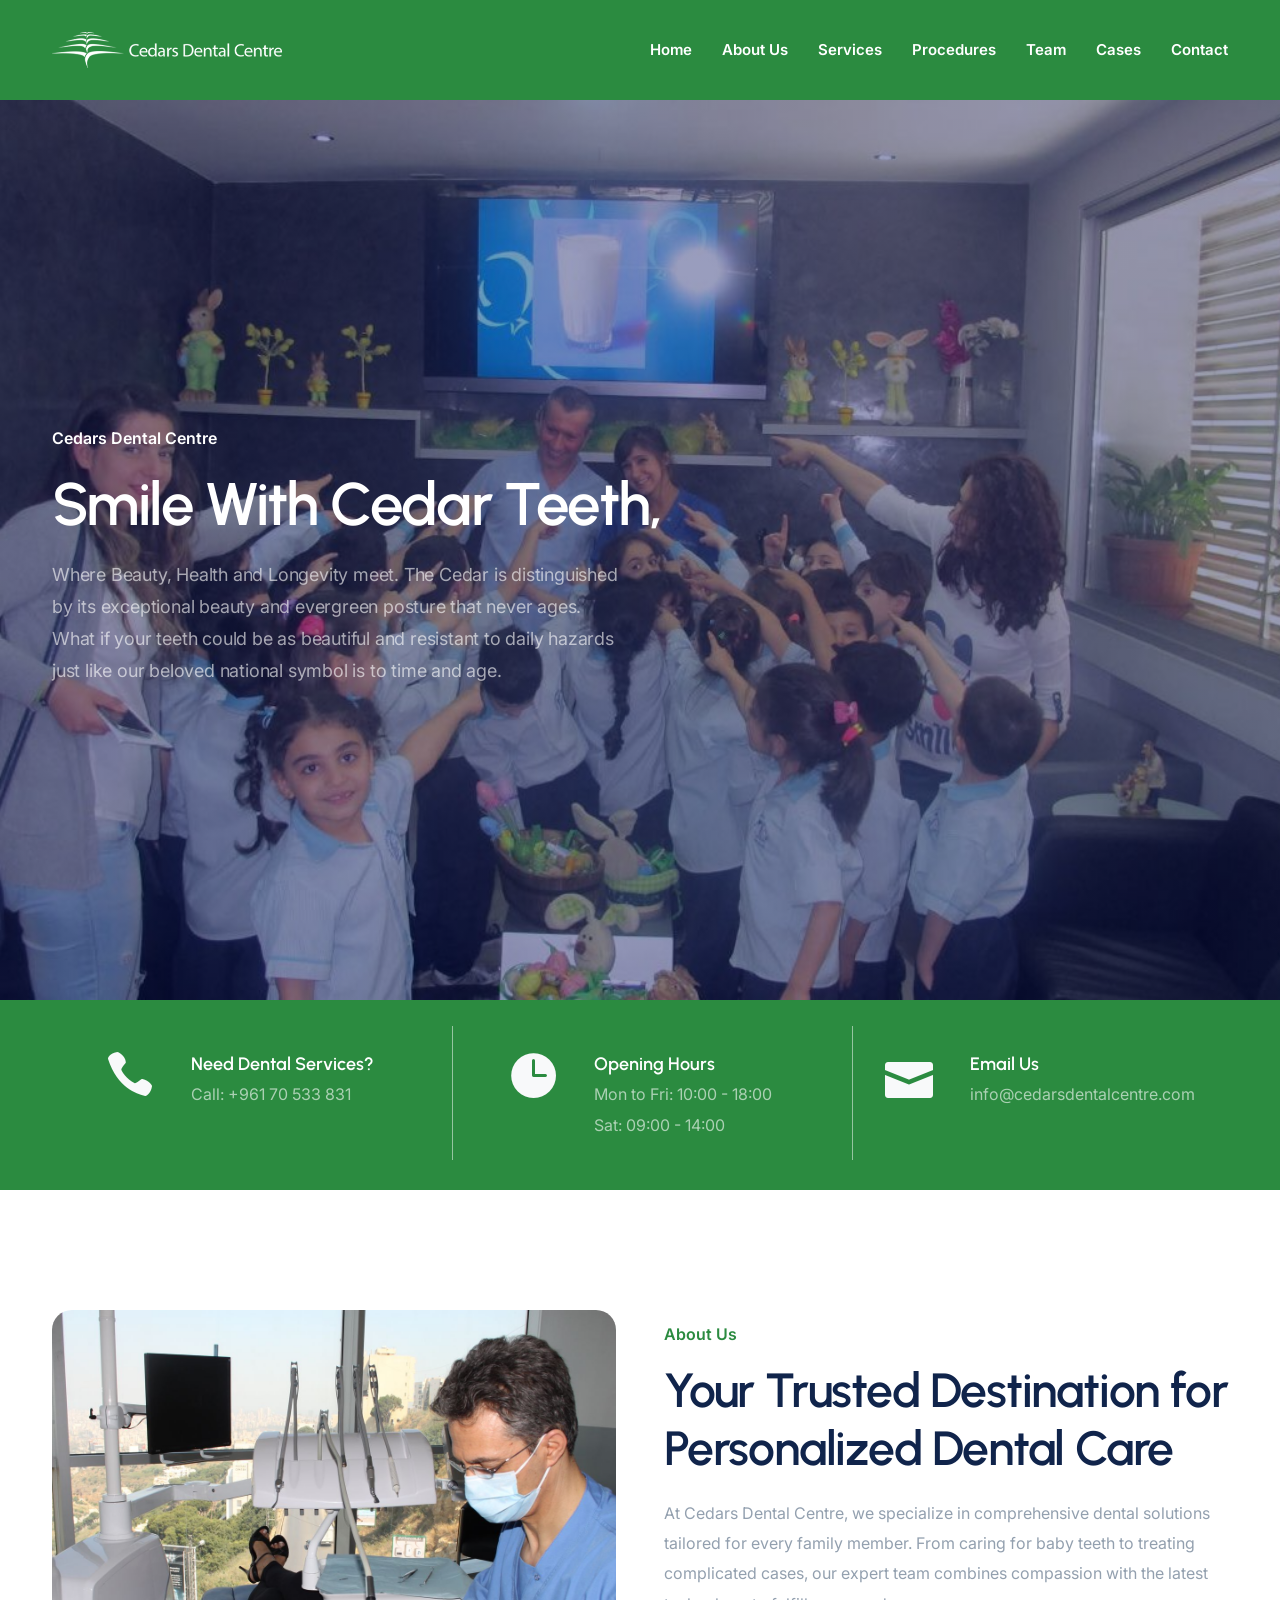
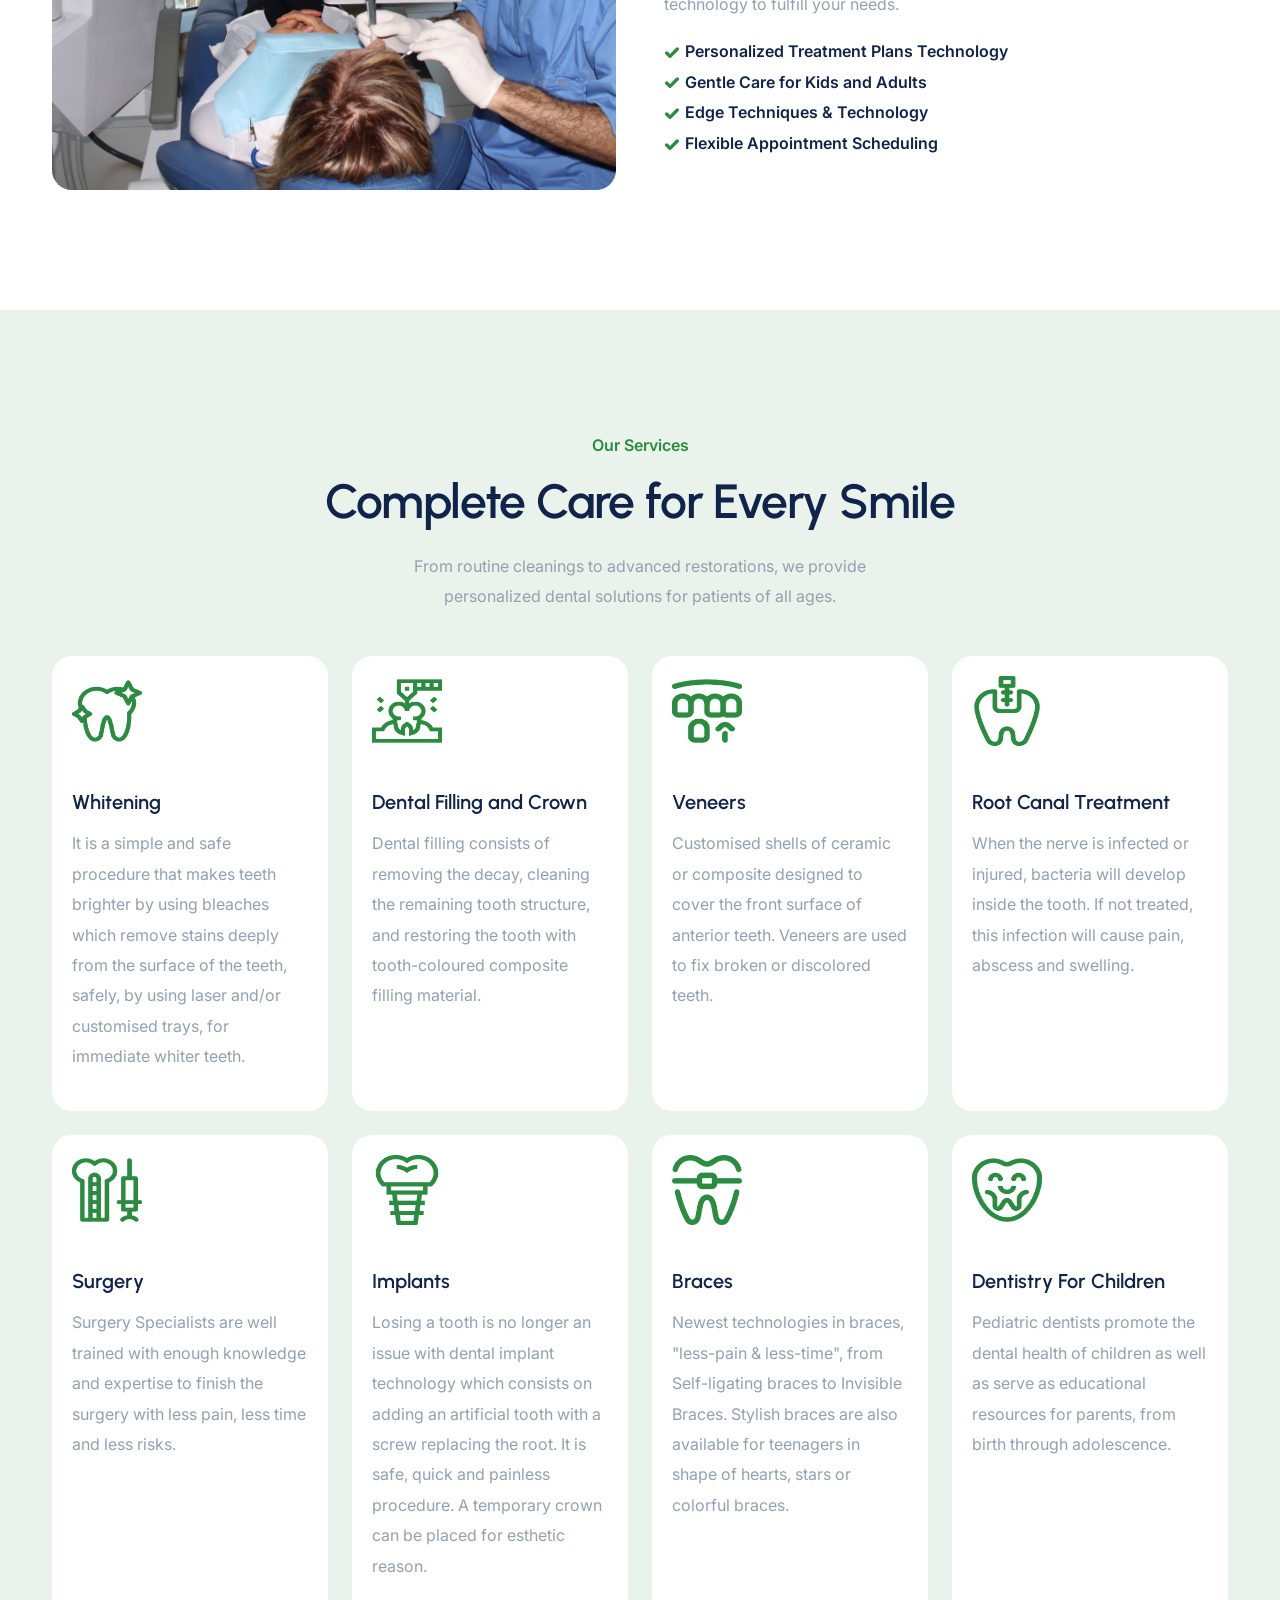
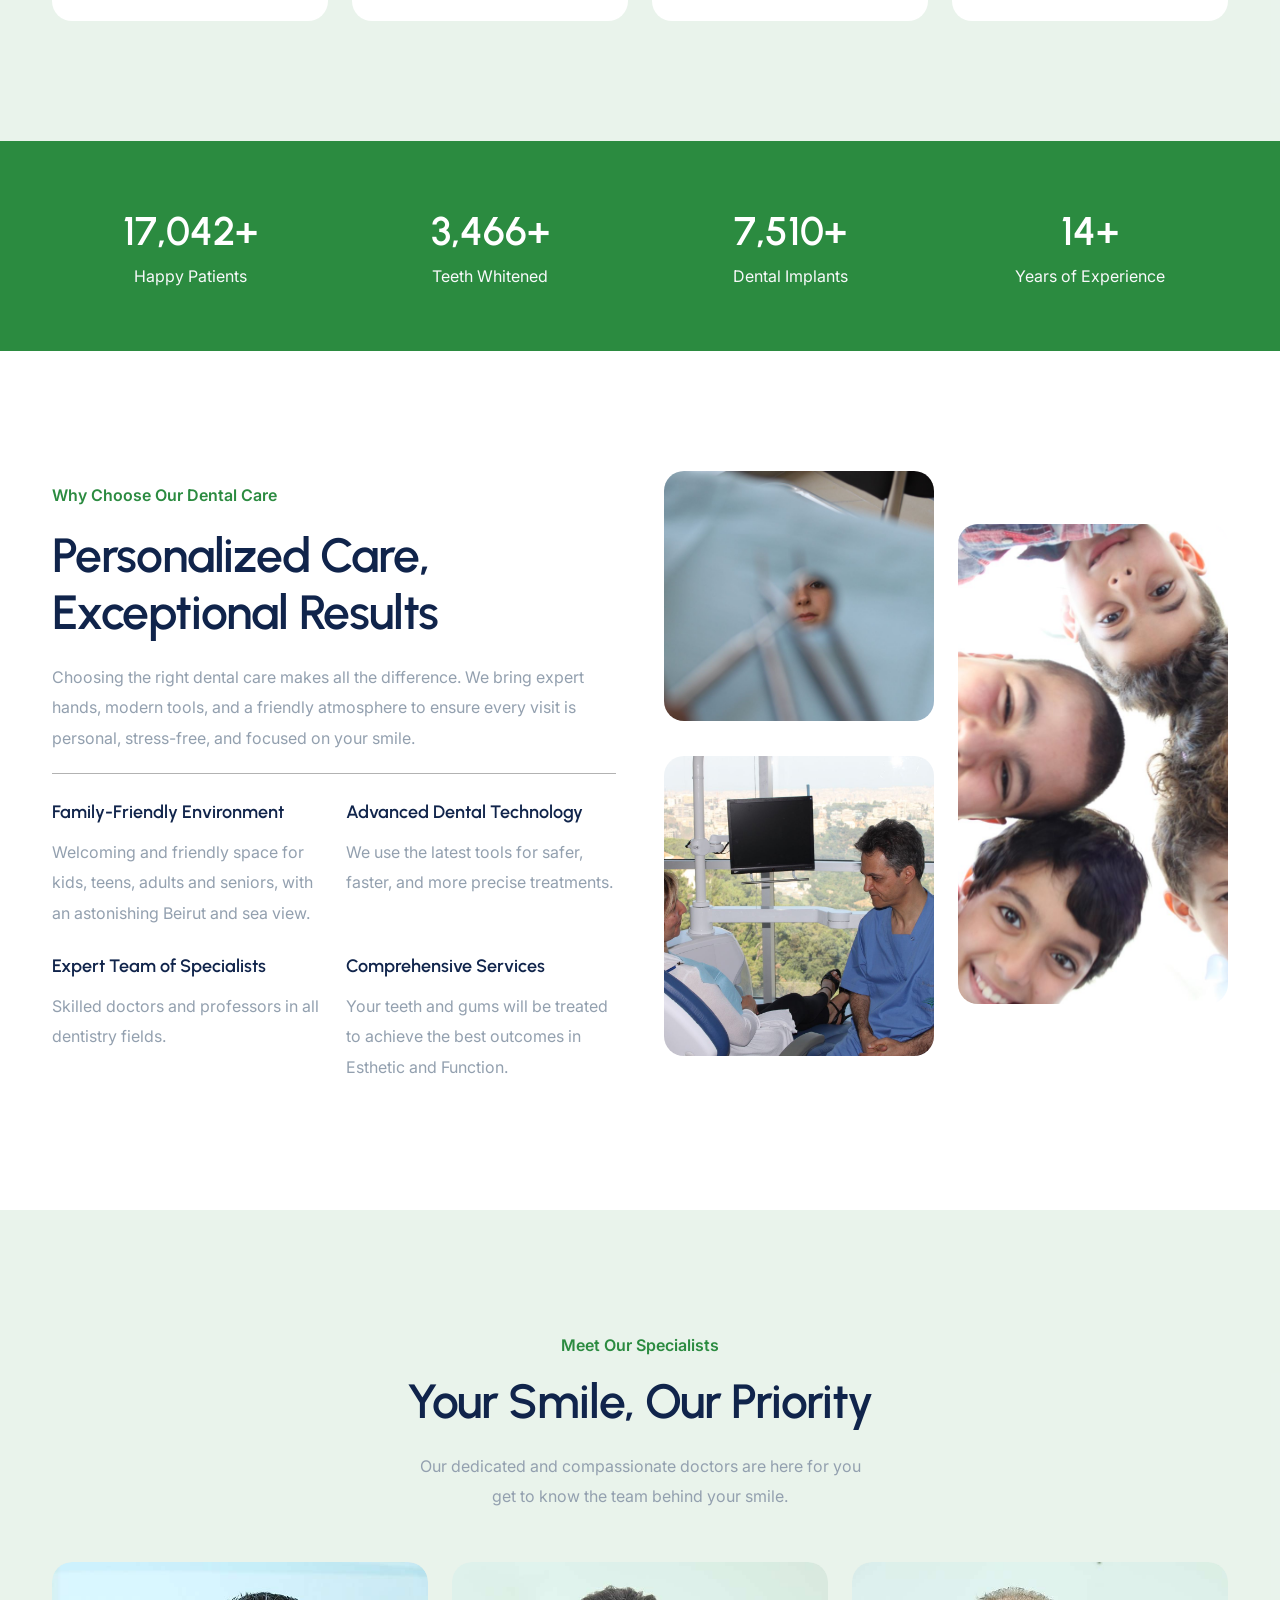
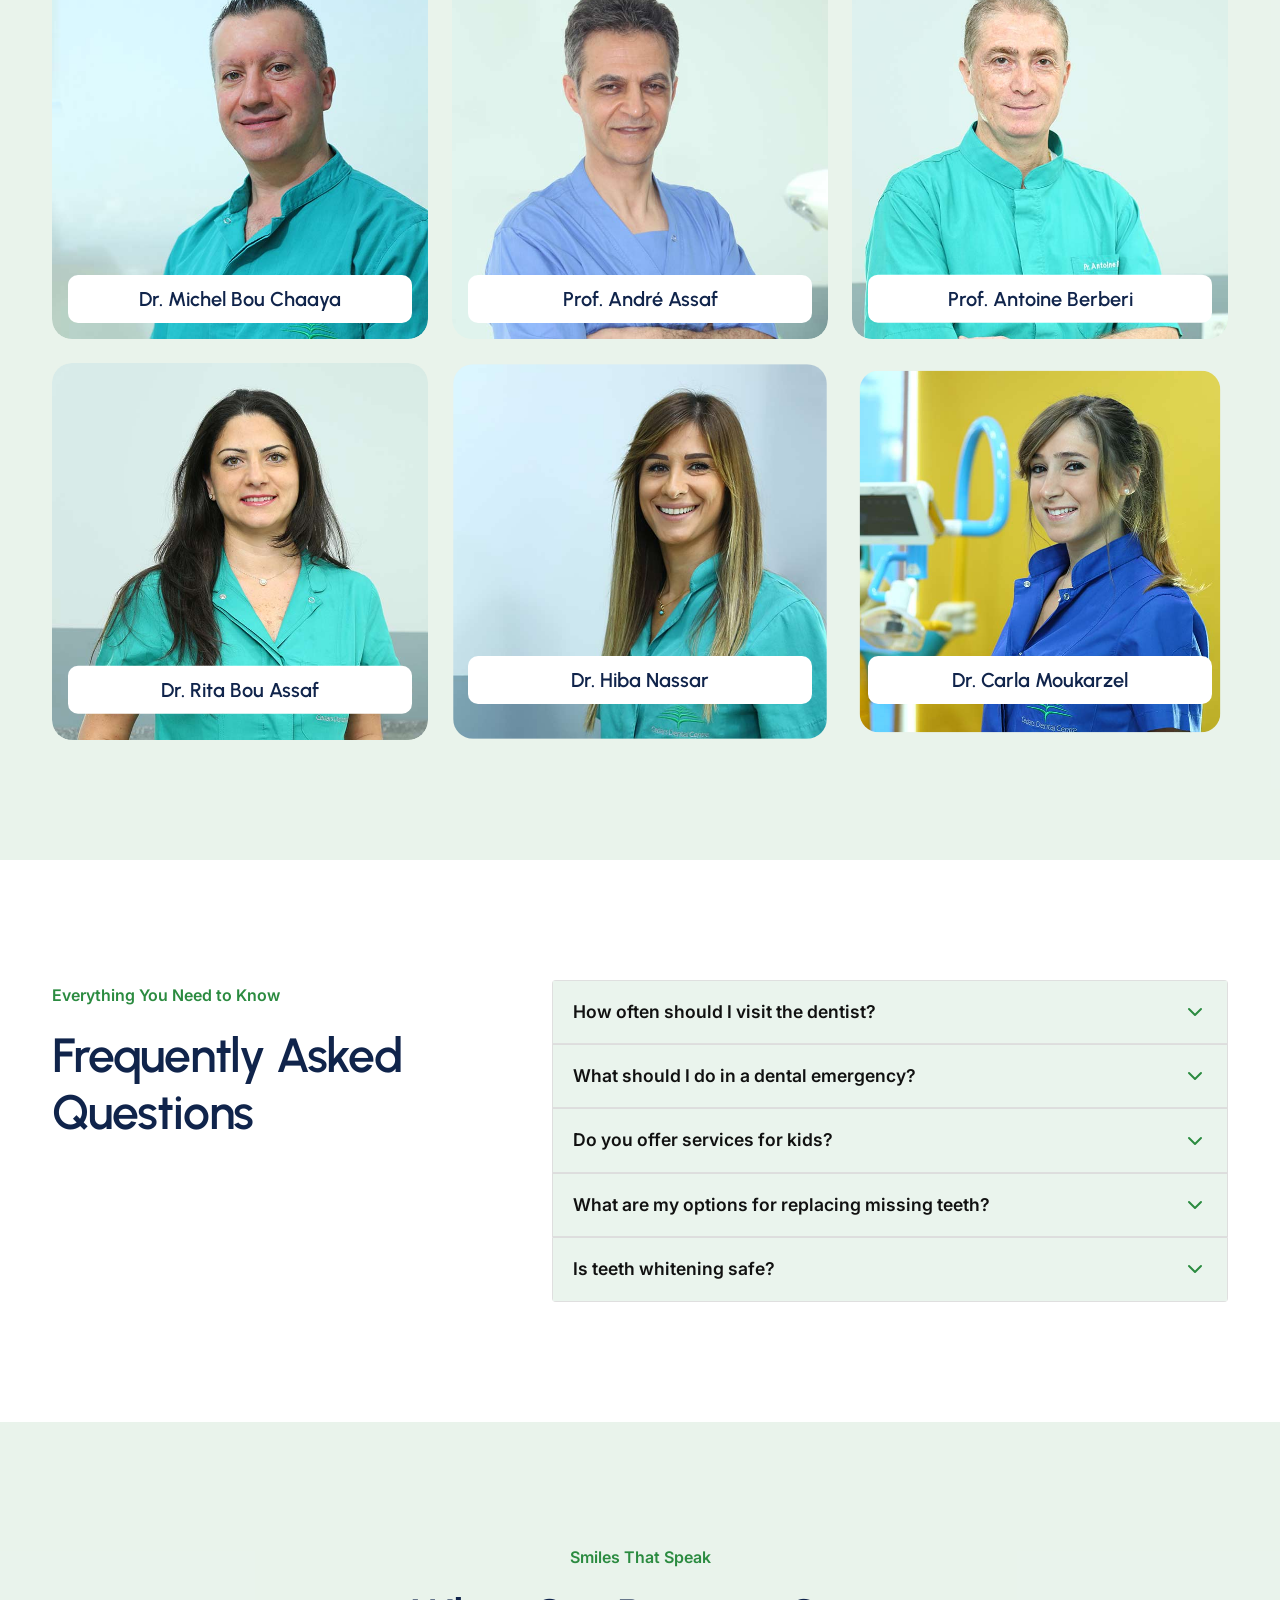
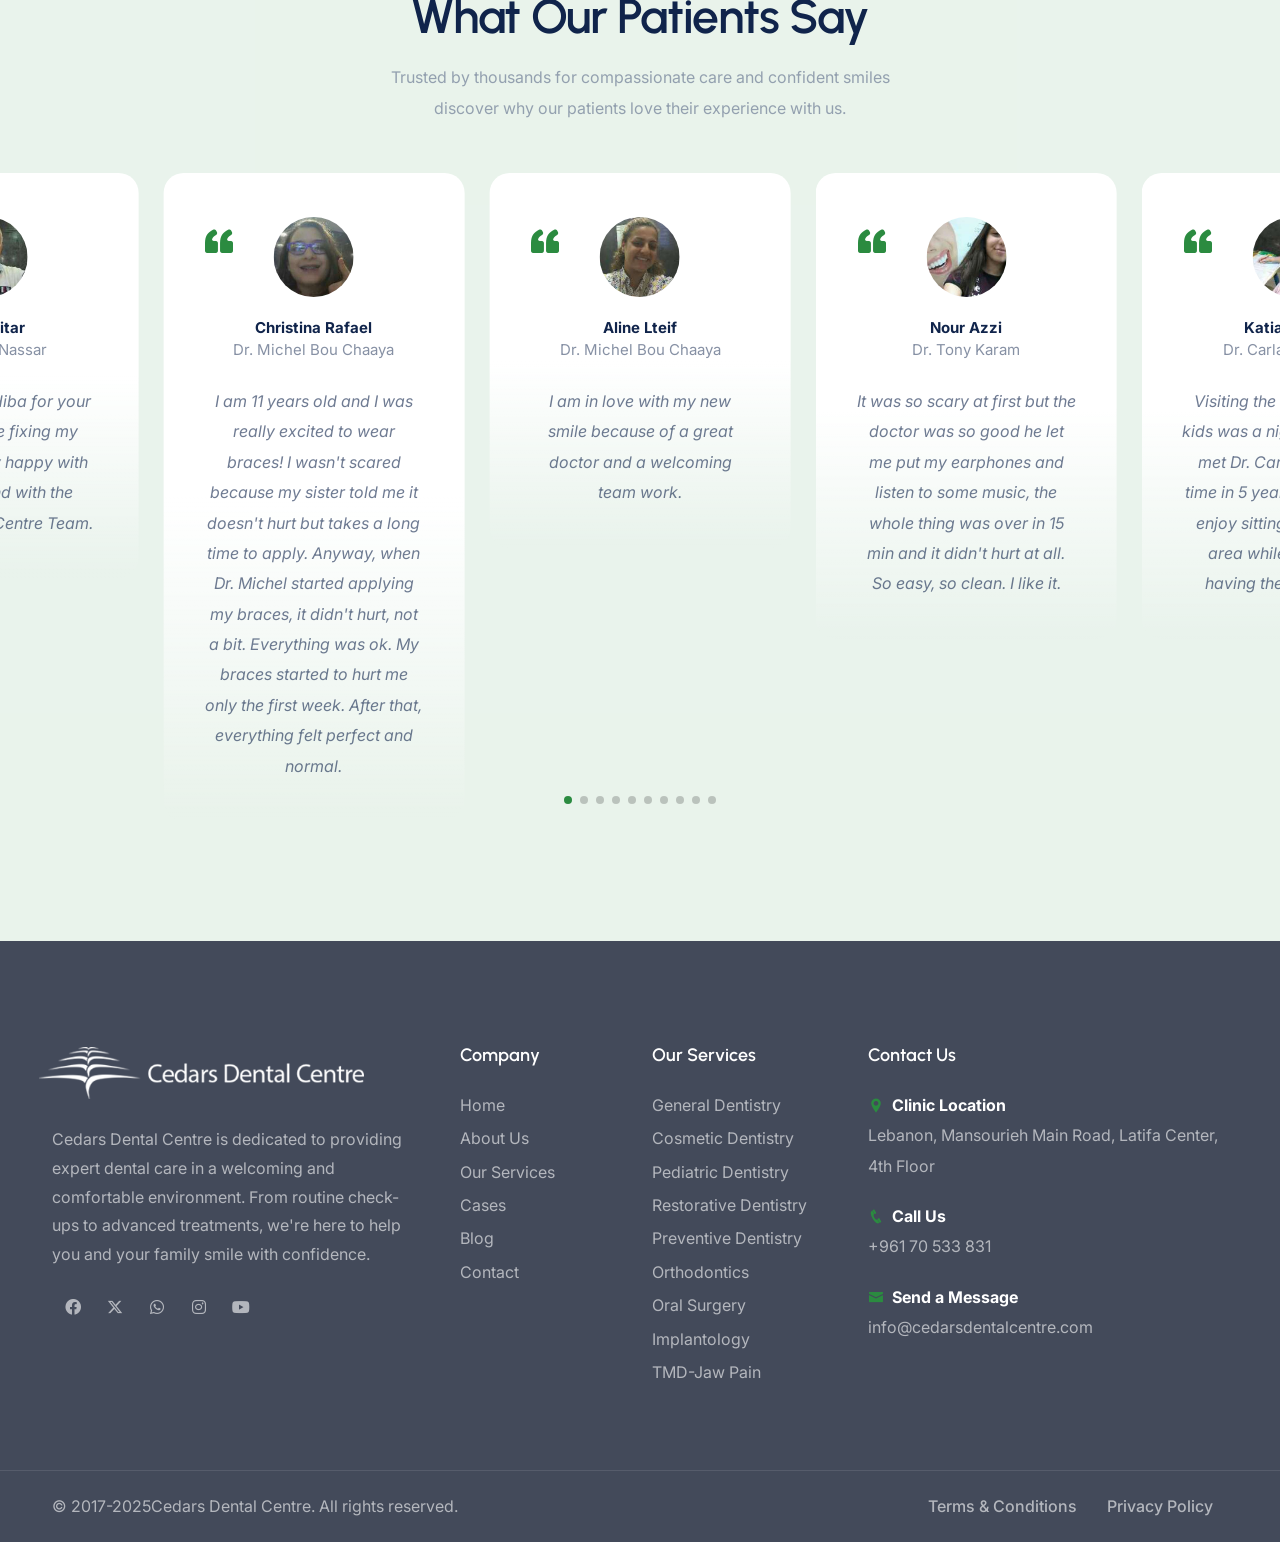
==== commit d9c73aab: "ai added" ====
--- a/index.html
+++ b/index.html
@@ -1 +1,2 @@
-<!DOCTYPE html><html lang="en"><head><meta charSet="utf-8"/><meta name="viewport" content="width=device-width, initial-scale=1"/><title>Cedars Dental Centre - Expert Dentist in Mansourieh, Lebanon</title><meta name="description" content="Cedars Dental Centre offers expert dental care in Mansourieh, Lebanon. Teeth whitening, implants, braces, veneers &amp; root canal. Call +961 70 533 831 to book."/><meta name="robots" content="index, follow"/><link rel="canonical" href="https://cedarsdentalcentre.com/"/><meta property="og:type" content="website"/><meta property="og:title" content="Cedars Dental Centre - Expert Dentist in Mansourieh, Lebanon"/><meta property="og:description" content="Expert dental care in Mansourieh, Lebanon. Teeth whitening, implants, braces, veneers &amp; root canal. Call +961 70 533 831."/><meta property="og:url" content="https://cedarsdentalcentre.com/"/><meta property="og:image" content="https://cedarsdentalcentre.com/images/logo-cedars.png"/><meta property="og:site_name" content="Cedars Dental Centre"/><meta name="twitter:card" content="summary_large_image"/><meta name="twitter:title" content="Cedars Dental Centre - Expert Dentist in Mansourieh, Lebanon"/><meta name="twitter:description" content="Expert dental care in Mansourieh, Lebanon. Whitening, implants, braces, veneers &amp; more."/><meta name="twitter:image" content="https://cedarsdentalcentre.com/images/logo-cedars.png"/><link rel="stylesheet" href="/_next/static/css/09b0a2cdeebafc62.css" data-precedence="next"/><link rel="stylesheet" href="/_next/static/css/9ef4102211e31957.css" data-precedence="next"/><link rel="stylesheet" href="/_next/static/css/a28a4f3c76e33c8b.css" data-precedence="next"/><link rel="stylesheet" href="/_next/static/css/81dd435913f94bbc.css" data-precedence="next"/><link rel="stylesheet" href="/_next/static/css/97157d245b69b54c.css" data-precedence="next"/><link rel="stylesheet" href="/_next/static/css/41c549b33135a309.css" data-precedence="next"/><link rel="stylesheet" href="/_next/static/css/3b93e053fa15c4b2.css" data-precedence="next"/><link rel="stylesheet" href="/_next/static/css/594a12f71d42ead9.css" data-precedence="next"/><link rel="preload" as="script" fetchPriority="low" href="/_next/static/chunks/webpack-3157e077ee381caf.js"/><script src="/_next/static/chunks/4bd1b696-ad45a0d75f1c7ab5.js" async=""></script><script src="/_next/static/chunks/684-03ff319ee9c9c36a.js" async=""></script><script src="/_next/static/chunks/main-app-2ce097b99bf22a93.js" async=""></script><script src="/_next/static/chunks/63-f3e4bd0d83a1e6ba.js" async=""></script><script src="/_next/static/chunks/874-23bb25126bb99fa5.js" async=""></script><script src="/_next/static/chunks/app/layout-fa72c8dc65e6f6b0.js" async=""></script><script src="/_next/static/chunks/app/template-f6fa652c2885da2e.js" async=""></script><script src="/_next/static/chunks/781-cf8e468cfc82e27b.js" async=""></script><script src="/_next/static/chunks/458-6d349f96e838db12.js" async=""></script><script src="/_next/static/chunks/app/page-7530d16e1ab2d3f2.js" async=""></script><link rel="preload" href="/_next/static/css/1030dc663a200807.css" as="style"/><link rel="preload" href="/_next/static/css/3e60c12d854dc642.css" as="style"/><script src="/_next/static/chunks/polyfills-42372ed130431b0a.js" noModule=""></script></head><body><div id="wrapper"><a href="#" id="back-to-top"></a><header class="scroll-light "><div class="container"><div class="row"><div class="col-md-12"><div class="de-flex"><div class="de-flex-col"><div id="logo"><a href="/"><img alt="logo" loading="lazy" width="280" height="80" decoding="async" data-nimg="1" class="logo-main" style="color:transparent;object-fit:contain" src="/images/logo-cedars-white.png"/><img alt="logo" loading="lazy" width="280" height="80" decoding="async" data-nimg="1" class="logo-scroll" style="color:transparent;object-fit:contain" src="/images/24921887994.png"/><img alt="logo" loading="lazy" width="280" height="80" decoding="async" data-nimg="1" class="logo-mobile" style="color:transparent;object-fit:contain" src="/images/logo-cedars-white.png"/></a></div></div><div class="de-flex-col header-col-mid"><ul id="mainmenu" class="mobile-menu"><li><a class="menu-item" href="/">Home</a></li><li><a class="menu-item" href="/about">About Us</a></li><li><a class="menu-item" href="/services">Services</a></li><li><a class="menu-item" href="/procedures">Procedures</a></li><li><a class="menu-item" href="/team">Team</a></li><li><a class="menu-item" href="/cases">Cases</a></li><li><a class="menu-item" href="/contact">Contact</a></li></ul></div><div class="de-flex-col"><div class="menu_side_area"><span id="menu-btn" class="" style="padding-top:0"></span></div></div></div></div></div></div></header><div id="de-loader"><div class="lds-roller"><div></div><div></div><div></div><div></div><div></div><div></div><div></div><div></div></div></div><footer class="footer-bg"><div class="container"><div class="row gx-5"><div class="col-lg-4 col-sm-6"><img alt="" loading="lazy" width="325" height="64" decoding="async" data-nimg="1" class="" style="color:transparent;object-fit:contain;margin-left:-13px" src="/images/logo-cedars-white.png"/><div class="spacer-20"></div><p>Cedars Dental Centre is dedicated to providing expert dental care in a welcoming and comfortable environment. From routine check-ups to advanced treatments, we&#x27;re here to help you and your family smile with confidence.</p><div class="social-icons mb-sm-30"><a target="_blank" href="https://www.facebook.com/cedarsdentalcentrelebanon/"><i class="fa-brands fa-facebook-f"></i></a><a target="_blank" href="#"><i class="fa-brands fa-x-twitter"></i></a><a target="_blank" href="https://wa.me/96170533831"><i class="fa-brands fa-whatsapp"></i></a><a target="_blank" href="#"><i class="fa-brands fa-instagram"></i></a><a target="_blank" href="#"><i class="fa-brands fa-youtube"></i></a></div></div><div class="col-lg-4 col-sm-12 order-lg-1 order-sm-2"><div class="row"><div class="col-lg-6 col-sm-6"><div class="widget"><h5>Company</h5><ul><li><a href="/">Home</a></li><li><a href="/about">About Us</a></li><li><a href="/services">Our Services</a></li><li><a href="/cases">Cases</a></li><li><a href="/blog">Blog</a></li><li><a href="/contact">Contact</a></li></ul></div></div><div class="col-lg-6 col-sm-6"><div class="widget"><h5>Our Services</h5><ul><li><a href="/services">General Dentistry</a></li><li><a href="/services">Cosmetic Dentistry</a></li><li><a href="/services">Pediatric Dentistry</a></li><li><a href="/services">Restorative Dentistry</a></li><li><a href="/services">Preventive Dentistry</a></li><li><a href="/services">Orthodontics</a></li><li><a href="/services">Oral Surgery</a></li><li><a href="/services">Implantology</a></li><li><a href="/services">TMD-Jaw Pain</a></li></ul></div></div></div></div><div class="col-lg-4 col-sm-6 order-lg-2 order-sm-1"><div class="widget"><h5>Contact Us</h5><div class="fw-bold text-white"><i class="icofont-location-pin me-2 id-color"></i>Clinic Location</div>Lebanon, Mansourieh Main Road, Latifa Center, 4th Floor<div class="spacer-20"></div><div class="fw-bold text-white"><i class="icofont-phone me-2 id-color"></i>Call Us</div><a href="tel:+96170533831" class="cursor-pointer">+961 70 533 831</a><div class="spacer-20"></div><div class="fw-bold text-white"><i class="icofont-envelope me-2 id-color"></i>Send a Message</div><a href="mailto:info@cedarsdentalcentre.com" class="__cf_email__">info@cedarsdentalcentre.com</a></div></div></div></div><div class="subfooter"><div class="container"><div class="row"><div class="col-md-12"><div class="de-flex"><div class="de-flex-col"><span>© 2017-<!-- -->2026<!-- --> </span> <a href="/"> Cedars Dental Centre</a>. All rights reserved.</div><ul class="menu-simple"><li><a href="#">Terms &amp; Conditions</a></li><li><a href="#">Privacy Policy</a></li></ul></div></div></div></div></div></footer></div><script src="/_next/static/chunks/webpack-3157e077ee381caf.js" async=""></script><script>(self.__next_f=self.__next_f||[]).push([0])</script><script>self.__next_f.push([1,"1:\"$Sreact.fragment\"\n2:I[8335,[\"63\",\"static/chunks/63-f3e4bd0d83a1e6ba.js\",\"874\",\"static/chunks/874-23bb25126bb99fa5.js\",\"177\",\"static/chunks/app/layout-fa72c8dc65e6f6b0.js\"],\"default\"]\n3:I[5407,[\"63\",\"static/chunks/63-f3e4bd0d83a1e6ba.js\",\"874\",\"static/chunks/874-23bb25126bb99fa5.js\",\"177\",\"static/chunks/app/layout-fa72c8dc65e6f6b0.js\"],\"default\"]\n4:I[7555,[],\"\"]\n5:I[1483,[\"397\",\"static/chunks/app/template-f6fa652c2885da2e.js\"],\"default\"]\n6:I[1295,[],\"\"]\n7:I[3063,[\"781\",\"static/chunks/781-cf8e468cfc82e27b.js\",\"63\",\"static/chunks/63-f3e4bd0d83a1e6ba.js\",\"458\",\"static/chunks/458-6d349f96e838db12.js\",\"974\",\"static/chunks/app/page-7530d16e1ab2d3f2.js\"],\"Image\"]\n8:I[6874,[\"63\",\"static/chunks/63-f3e4bd0d83a1e6ba.js\",\"874\",\"static/chunks/874-23bb25126bb99fa5.js\",\"177\",\"static/chunks/app/layout-fa72c8dc65e6f6b0.js\"],\"\"]\n9:I[5291,[\"781\",\"static/chunks/781-cf8e468cfc82e27b.js\",\"63\",\"static/chunks/63-f3e4bd0d83a1e6ba.js\",\"458\",\"static/chunks/458-6d349f96e838db12.js\",\"974\",\"static/chunks/app/page-7530d16e1ab2d3f2.js\"],\"default\"]\na:I[7778,[\"781\",\"static/chunks/781-cf8e468cfc82e27b.js\",\"63\",\"static/chunks/63-f3e4bd0d83a1e6ba.js\",\"458\",\"static/chunks/458-6d349f96e838db12.js\",\"974\",\"static/chunks/app/page-7530d16e1ab2d3f2.js\"],\"default\"]\nb:I[2177,[\"781\",\"static/chunks/781-cf8e468cfc82e27b.js\",\"63\",\"static/chunks/63-f3e4bd0d83a1e6ba.js\",\"458\",\"static/chunks/458-6d349f96e838db12.js\",\"974\",\"static/chunks/app/page-7530d16e1ab2d3f2.js\"],\"default\"]\nc:I[8386,[\"781\",\"static/chunks/781-cf8e468cfc82e27b.js\",\"63\",\"static/chunks/63-f3e4bd0d83a1e6ba.js\",\"458\",\"static/chunks/458-6d349f96e838db12.js\",\"974\",\"static/chunks/app/page-7530d16e1ab2d3f2.js\"],\"default\"]\nd:I[7448,[\"781\",\"static/chunks/781-cf8e468cfc82e27b.js\",\"63\",\"static/chunks/63-f3e4bd0d83a1e6ba.js\",\"458\",\"static/chunks/458-6d349f96e838db12.js\",\"974\",\"static/chunks/app/page-7530d16e1ab2d3f2.js\"],\"default\"]\ne:I[9665,[],\"MetadataBoundary\"]\n10:I[9665,[],\"OutletBoundary\"]\n13:I[4911,[],\"AsyncMetadataOutlet\"]\n15:I[9665,[],\"ViewportBoundary\"]\n17:I[6614,[],\"\"]\n:HL[\"/_next/static/css/09b0a2"])</script><script>self.__next_f.push([1,"cdeebafc62.css\",\"style\"]\n:HL[\"/_next/static/css/9ef4102211e31957.css\",\"style\"]\n:HL[\"/_next/static/css/a28a4f3c76e33c8b.css\",\"style\"]\n:HL[\"/_next/static/css/81dd435913f94bbc.css\",\"style\"]\n:HL[\"/_next/static/css/97157d245b69b54c.css\",\"style\"]\n:HL[\"/_next/static/css/41c549b33135a309.css\",\"style\"]\n:HL[\"/_next/static/css/3b93e053fa15c4b2.css\",\"style\"]\n:HL[\"/_next/static/css/594a12f71d42ead9.css\",\"style\"]\n:HL[\"/_next/static/css/1030dc663a200807.css\",\"style\"]\n:HL[\"/_next/static/css/3e60c12d854dc642.css\",\"style\"]\n"])</script><script>self.__next_f.push([1,"0:{\"P\":null,\"b\":\"VDAioNMr1_FZa-YoERkhz\",\"p\":\"\",\"c\":[\"\",\"\"],\"i\":false,\"f\":[[[\"\",{\"children\":[\"__PAGE__\",{}]},\"$undefined\",\"$undefined\",true],[\"\",[\"$\",\"$1\",\"c\",{\"children\":[[[\"$\",\"link\",\"0\",{\"rel\":\"stylesheet\",\"href\":\"/_next/static/css/09b0a2cdeebafc62.css\",\"precedence\":\"next\",\"crossOrigin\":\"$undefined\",\"nonce\":\"$undefined\"}],[\"$\",\"link\",\"1\",{\"rel\":\"stylesheet\",\"href\":\"/_next/static/css/9ef4102211e31957.css\",\"precedence\":\"next\",\"crossOrigin\":\"$undefined\",\"nonce\":\"$undefined\"}],[\"$\",\"link\",\"2\",{\"rel\":\"stylesheet\",\"href\":\"/_next/static/css/a28a4f3c76e33c8b.css\",\"precedence\":\"next\",\"crossOrigin\":\"$undefined\",\"nonce\":\"$undefined\"}],[\"$\",\"link\",\"3\",{\"rel\":\"stylesheet\",\"href\":\"/_next/static/css/81dd435913f94bbc.css\",\"precedence\":\"next\",\"crossOrigin\":\"$undefined\",\"nonce\":\"$undefined\"}],[\"$\",\"link\",\"4\",{\"rel\":\"stylesheet\",\"href\":\"/_next/static/css/97157d245b69b54c.css\",\"precedence\":\"next\",\"crossOrigin\":\"$undefined\",\"nonce\":\"$undefined\"}],[\"$\",\"link\",\"5\",{\"rel\":\"stylesheet\",\"href\":\"/_next/static/css/41c549b33135a309.css\",\"precedence\":\"next\",\"crossOrigin\":\"$undefined\",\"nonce\":\"$undefined\"}],[\"$\",\"link\",\"6\",{\"rel\":\"stylesheet\",\"href\":\"/_next/static/css/3b93e053fa15c4b2.css\",\"precedence\":\"next\",\"crossOrigin\":\"$undefined\",\"nonce\":\"$undefined\"}],[\"$\",\"link\",\"7\",{\"rel\":\"stylesheet\",\"href\":\"/_next/static/css/594a12f71d42ead9.css\",\"precedence\":\"next\",\"crossOrigin\":\"$undefined\",\"nonce\":\"$undefined\"}]],[\"$\",\"html\",null,{\"lang\":\"en\",\"children\":[\"$\",\"body\",null,{\"children\":[\"$\",\"$L2\",null,{\"children\":[\"$\",\"div\",null,{\"id\":\"wrapper\",\"children\":[[\"$\",\"a\",null,{\"href\":\"#\",\"id\":\"back-to-top\"}],[\"$\",\"$L3\",null,{}],[\"$\",\"$L4\",null,{\"parallelRouterKey\":\"children\",\"error\":\"$undefined\",\"errorStyles\":\"$undefined\",\"errorScripts\":\"$undefined\",\"template\":[\"$\",\"$L5\",null,{\"children\":[\"$\",\"$L6\",null,{}]}],\"templateStyles\":[],\"templateScripts\":[],\"notFound\":[[[\"$\",\"title\",null,{\"children\":\"404: This page could not be found.\"}],[\"$\",\"div\",null,{\"style\":{\"fontFamily\":\"system-ui,\\\"Segoe UI\\\",Roboto,Helvetica,Arial,sans-serif,\\\"Apple Color Emoji\\\",\\\"Segoe UI Emoji\\\"\",\"height\":\"100vh\",\"textAlign\":\"center\",\"display\":\"flex\",\"flexDirection\":\"column\",\"alignItems\":\"center\",\"justifyContent\":\"center\"},\"children\":[\"$\",\"div\",null,{\"children\":[[\"$\",\"style\",null,{\"dangerouslySetInnerHTML\":{\"__html\":\"body{color:#000;background:#fff;margin:0}.next-error-h1{border-right:1px solid rgba(0,0,0,.3)}@media (prefers-color-scheme:dark){body{color:#fff;background:#000}.next-error-h1{border-right:1px solid rgba(255,255,255,.3)}}\"}}],[\"$\",\"h1\",null,{\"className\":\"next-error-h1\",\"style\":{\"display\":\"inline-block\",\"margin\":\"0 20px 0 0\",\"padding\":\"0 23px 0 0\",\"fontSize\":24,\"fontWeight\":500,\"verticalAlign\":\"top\",\"lineHeight\":\"49px\"},\"children\":404}],[\"$\",\"div\",null,{\"style\":{\"display\":\"inline-block\"},\"children\":[\"$\",\"h2\",null,{\"style\":{\"fontSize\":14,\"fontWeight\":400,\"lineHeight\":\"49px\",\"margin\":0},\"children\":\"This page could not be found.\"}]}]]}]}]],[]],\"forbidden\":\"$undefined\",\"unauthorized\":\"$undefined\"}],[\"$\",\"footer\",null,{\"className\":\"footer-bg\",\"children\":[[\"$\",\"div\",null,{\"className\":\"container\",\"children\":[\"$\",\"div\",null,{\"className\":\"row gx-5\",\"children\":[[\"$\",\"div\",null,{\"className\":\"col-lg-4 col-sm-6\",\"children\":[[\"$\",\"$L7\",null,{\"src\":\"/images/logo-cedars-white.png\",\"width\":325,\"height\":64,\"className\":\"\",\"alt\":\"\",\"style\":{\"objectFit\":\"contain\",\"marginLeft\":\"-13px\"}}],[\"$\",\"div\",null,{\"className\":\"spacer-20\"}],[\"$\",\"p\",null,{\"children\":\"Cedars Dental Centre is dedicated to providing expert dental care in a welcoming and comfortable environment. From routine check-ups to advanced treatments, we're here to help you and your family smile with confidence.\"}],[\"$\",\"div\",null,{\"className\":\"social-icons mb-sm-30\",\"children\":[[\"$\",\"a\",null,{\"target\":\"_blank\",\"href\":\"https://www.facebook.com/cedarsdentalcentrelebanon/\",\"children\":[\"$\",\"i\",null,{\"className\":\"fa-brands fa-facebook-f\"}]}],[\"$\",\"a\",null,{\"target\":\"_blank\",\"href\":\"#\",\"children\":[\"$\",\"i\",null,{\"className\":\"fa-brands fa-x-twitter\"}]}],[\"$\",\"a\",null,{\"target\":\"_blank\",\"href\":\"#\",\"children\":[\"$\",\"i\",null,{\"className\":\"fa-brands fa-whatsapp\"}]}],[\"$\",\"a\",null,{\"target\":\"_blank\",\"href\":\"#\",\"children\":[\"$\",\"i\",null,{\"className\":\"fa-brands fa-instagram\"}]}],[\"$\",\"a\",null,{\"target\":\"_blank\",\"href\":\"#\",\"children\":[\"$\",\"i\",null,{\"className\":\"fa-brands fa-youtube\"}]}]]}]]}],[\"$\",\"div\",null,{\"className\":\"col-lg-4 col-sm-12 order-lg-1 order-sm-2\",\"children\":[\"$\",\"div\",null,{\"className\":\"row\",\"children\":[[\"$\",\"div\",null,{\"className\":\"col-lg-6 col-sm-6\",\"children\":[\"$\",\"div\",null,{\"className\":\"widget\",\"children\":[[\"$\",\"h5\",null,{\"children\":\"Company\"}],[\"$\",\"ul\",null,{\"children\":[[\"$\",\"li\",null,{\"children\":[\"$\",\"$L8\",null,{\"href\":\"/\",\"children\":\"Home\"}]}],[\"$\",\"li\",null,{\"children\":[\"$\",\"$L8\",null,{\"href\":\"/about\",\"children\":\"About Us\"}]}],[\"$\",\"li\",null,{\"children\":[\"$\",\"$L8\",null,{\"href\":\"/services\",\"children\":\"Our Services\"}]}],[\"$\",\"li\",null,{\"children\":[\"$\",\"$L8\",null,{\"href\":\"/cases\",\"children\":\"Cases\"}]}],[\"$\",\"li\",null,{\"children\":[\"$\",\"a\",null,{\"href\":\"#\",\"children\":\"Blog\"}]}],[\"$\",\"li\",null,{\"children\":[\"$\",\"$L8\",null,{\"href\":\"/contact\",\"children\":\"Contact\"}]}]]}]]}]}],[\"$\",\"div\",null,{\"className\":\"col-lg-6 col-sm-6\",\"children\":[\"$\",\"div\",null,{\"className\":\"widget\",\"children\":[[\"$\",\"h5\",null,{\"children\":\"Our Services\"}],[\"$\",\"ul\",null,{\"children\":[[\"$\",\"li\",null,{\"children\":[\"$\",\"$L8\",null,{\"href\":\"/services\",\"children\":\"General Dentistry\"}]}],[\"$\",\"li\",null,{\"children\":[\"$\",\"$L8\",null,{\"href\":\"/services\",\"children\":\"Cosmetic Dentistry\"}]}],[\"$\",\"li\",null,{\"children\":[\"$\",\"$L8\",null,{\"href\":\"/services\",\"children\":\"Pediatric Dentistry\"}]}],[\"$\",\"li\",null,{\"children\":[\"$\",\"$L8\",null,{\"href\":\"/services\",\"children\":\"Restorative Dentistry\"}]}],[\"$\",\"li\",null,{\"children\":[\"$\",\"$L8\",null,{\"href\":\"/services\",\"children\":\"Preventive Dentistry\"}]}],[\"$\",\"li\",null,{\"children\":[\"$\",\"$L8\",null,{\"href\":\"/services\",\"children\":\"Orthodontics\"}]}],[\"$\",\"li\",null,{\"children\":[\"$\",\"$L8\",null,{\"href\":\"/services\",\"children\":\"Oral Surgery\"}]}],[\"$\",\"li\",null,{\"children\":[\"$\",\"$L8\",null,{\"href\":\"/services\",\"children\":\"Implantology\"}]}],[\"$\",\"li\",null,{\"children\":[\"$\",\"$L8\",null,{\"href\":\"/services\",\"children\":\"TMD-Jaw Pain\"}]}]]}]]}]}]]}]}],[\"$\",\"div\",null,{\"className\":\"col-lg-4 col-sm-6 order-lg-2 order-sm-1\",\"children\":[\"$\",\"div\",null,{\"className\":\"widget\",\"children\":[[\"$\",\"h5\",null,{\"children\":\"Contact Us\"}],[\"$\",\"div\",null,{\"className\":\"fw-bold text-white\",\"children\":[[\"$\",\"i\",null,{\"className\":\"icofont-location-pin me-2 id-color\"}],\"Clinic Location\"]}],\"Lebanon, Mansourieh Main Road, Latifa Center, 4th Floor\",[\"$\",\"div\",null,{\"className\":\"spacer-20\"}],[\"$\",\"div\",null,{\"className\":\"fw-bold text-white\",\"children\":[[\"$\",\"i\",null,{\"className\":\"icofont-phone me-2 id-color\"}],\"Call Us\"]}],[\"$\",\"a\",null,{\"href\":\"tel:+96170533831\",\"className\":\"cursor-pointer\",\"children\":\"+961 70 533 831\"}],[\"$\",\"div\",null,{\"className\":\"spacer-20\"}],[\"$\",\"div\",null,{\"className\":\"fw-bold text-white\",\"children\":[[\"$\",\"i\",null,{\"className\":\"icofont-envelope me-2 id-color\"}],\"Send a Message\"]}],[\"$\",\"a\",null,{\"href\":\"mailto:info@cedarsdentalcentre.com\",\"className\":\"__cf_email__\",\"children\":\"info@cedarsdentalcentre.com\"}]]}]}]]}]}],[\"$\",\"div\",null,{\"className\":\"subfooter\",\"children\":[\"$\",\"div\",null,{\"className\":\"container\",\"children\":[\"$\",\"div\",null,{\"className\":\"row\",\"children\":[\"$\",\"div\",null,{\"className\":\"col-md-12\",\"children\":[\"$\",\"div\",null,{\"className\":\"de-flex\",\"children\":[[\"$\",\"div\",null,{\"className\":\"de-flex-col\",\"children\":[[\"$\",\"span\",null,{\"children\":[\"© 2017-\",2025,\" \"]}],\" \",[\"$\",\"$L8\",null,{\"href\":\"/\",\"children\":\" Cedars Dental Centre\"}],\". All rights reserved.\"]}],[\"$\",\"ul\",null,{\"className\":\"menu-simple\",\"children\":[[\"$\",\"li\",null,{\"children\":[\"$\",\"a\",null,{\"href\":\"#\",\"children\":\"Terms \u0026 Conditions\"}]}],[\"$\",\"li\",null,{\"children\":[\"$\",\"a\",null,{\"href\":\"#\",\"children\":\"Privacy Policy\"}]}]]}]]}]}]}]}]}]]}]]}]}]}]}]]}],{\"children\":[\"__PAGE__\",[\"$\",\"$1\",\"c\",{\"children\":[[\"$\",\"div\",null,{\"className\":\"no-bottom no-top\",\"id\":\"content\",\"children\":[[\"$\",\"div\",null,{\"id\":\"top\"}],[\"$\",\"$L9\",null,{}],[\"$\",\"section\",null,{\"className\":\"bg-color text-light call-to-action\",\"children\":[\"$\",\"div\",null,{\"className\":\"container relative\",\"children\":[\"$\",\"div\",null,{\"className\":\"row g-4 grid-divider\",\"children\":[[\"$\",\"div\",null,{\"className\":\"col-lg-4 col-md-6 \",\"children\":[\"$\",\"div\",null,{\"className\":\"d-flex justify-content-lg-center\",\"children\":[[\"$\",\"i\",null,{\"className\":\"fs-48 icon_phone\"}],[\"$\",\"div\",null,{\"className\":\"ms-10\",\"children\":[[\"$\",\"h5\",null,{\"className\":\"mb-0\",\"children\":\"Need Dental Services?\"}],[\"$\",\"a\",null,{\"href\":\"tel:+96170533831\",\"className\":\"cursor-pointer\",\"children\":\"Call: +961 70 533 831\"}]]}]]}]}],[\"$\",\"div\",null,{\"className\":\"col-lg-4 col-md-6 \",\"children\":[\"$\",\"div\",null,{\"className\":\"d-flex justify-content-lg-center\",\"children\":[[\"$\",\"i\",null,{\"className\":\"fs-48 icon_clock\"}],[\"$\",\"div\",null,{\"className\":\"ms-10\",\"children\":[[\"$\",\"h5\",null,{\"className\":\"mb-0\",\"children\":\"Opening Hours\"}],[\"$\",\"p\",null,{\"className\":\"mb-0\",\"children\":\"Mon to Fri: 10:00 - 18:00\"}],[\"$\",\"p\",null,{\"children\":\"Sat: 09:00 - 14:00\"}]]}]]}]}],[\"$\",\"div\",null,{\"className\":\"col-lg-4 col-md-6 \",\"children\":[\"$\",\"div\",null,{\"className\":\"d-flex justify-content-lg-center\",\"children\":[[\"$\",\"i\",null,{\"className\":\"fs-48 icon_mail\"}],[\"$\",\"div\",null,{\"className\":\"ms-10\",\"children\":[[\"$\",\"h5\",null,{\"className\":\"mb-0\",\"children\":\"Email Us\"}],[\"$\",\"p\",null,{\"children\":[\"$\",\"a\",null,{\"href\":\"mailto:info@cedarsdentalcentre.com\",\"className\":\"cursor-pointer\",\"children\":\"info@cedarsdentalcentre.com\"}]}]]}]]}]}]]}]}]}],[\"$\",\"section\",null,{\"children\":[\"$\",\"div\",null,{\"className\":\"container\",\"children\":[\"$\",\"div\",null,{\"className\":\"row g-4 gx-5 align-items-center\",\"children\":[[\"$\",\"div\",null,{\"className\":\"col-lg-6\",\"children\":[\"$\",\"div\",null,{\"className\":\"row g-4\",\"children\":[\"$\",\"div\",null,{\"className\":\"col-12 col-lg-12\",\"children\":[\"$\",\"div\",null,{\"className\":\"row g-4\",\"children\":[\"$\",\"div\",null,{\"className\":\"col-lg-12\",\"children\":[\"$\",\"$La\",null,{\"animation\":{\"opacity\":1,\"scale\":1},\"initial\":{\"opacity\":0,\"scale\":0.1},\"className\":\"rounded-1 overflow-hidden\",\"children\":[\"$\",\"$L7\",null,{\"src\":\"/images/misc/personalized.jpg\",\"alt\":\"personalized dental care\",\"width\":1000,\"height\":480,\"className\":\"w-100 w-lg-auto about-image\",\"style\":{\"objectFit\":\"cover\"}}]}]}]}]}]}]}],[\"$\",\"div\",null,{\"className\":\"col-lg-6\",\"style\":{\"paddingRight\":0},\"children\":[\"$\",\"div\",null,{\"className\":\"me-lg-3\",\"children\":[[\"$\",\"$La\",null,{\"delay\":0,\"children\":[\"$\",\"div\",null,{\"className\":\"subtitle s2 mb-3\",\"children\":\"About Us\"}]}],[\"$\",\"$La\",null,{\"delay\":0.2,\"children\":[\"$\",\"h2\",null,{\"children\":\"Your Trusted Destination for Personalized Dental Care\"}]}],[\"$\",\"$La\",null,{\"delay\":0.4,\"children\":[\"$\",\"p\",null,{\"children\":\"At Cedars Dental Centre, we specialize in comprehensive dental solutions tailored for every family member. From caring for baby teeth to treating complicated cases, our expert team combines compassion with the latest technology to fulfill your needs.\"}]}],[\"$\",\"$La\",null,{\"delay\":0.6,\"children\":[\"$\",\"ul\",null,{\"className\":\"ul-check text-dark cols-1 fw-600 mb-4\",\"children\":[[\"$\",\"li\",null,{\"children\":[[\"$\",\"span\",null,{\"children\":[\"$\",\"svg\",null,{\"ref\":\"$undefined\",\"xmlns\":\"http://www.w3.org/2000/svg\",\"width\":16,\"height\":16,\"viewBox\":\"0 0 24 24\",\"fill\":\"none\",\"stroke\":\"currentColor\",\"strokeWidth\":5,\"strokeLinecap\":\"round\",\"strokeLinejoin\":\"round\",\"className\":\"lucide lucide-check\",\"aria-hidden\":\"true\",\"children\":[[\"$\",\"path\",\"1gmf2c\",{\"d\":\"M20 6 9 17l-5-5\"}],\"$undefined\"]}]}],\"Personalized Treatment Plans Technology\"]}],[\"$\",\"li\",null,{\"children\":[[\"$\",\"span\",null,{\"children\":[\"$\",\"svg\",null,{\"ref\":\"$undefined\",\"xmlns\":\"http://www.w3.org/2000/svg\",\"width\":16,\"height\":16,\"viewBox\":\"0 0 24 24\",\"fill\":\"none\",\"stroke\":\"currentColor\",\"strokeWidth\":5,\"strokeLinecap\":\"round\",\"strokeLinejoin\":\"round\",\"className\":\"lucide lucide-check\",\"aria-hidden\":\"true\",\"children\":[[\"$\",\"path\",\"1gmf2c\",{\"d\":\"M20 6 9 17l-5-5\"}],\"$undefined\"]}]}],\"Gentle Care for Kids and Adults\"]}],[\"$\",\"li\",null,{\"children\":[[\"$\",\"span\",null,{\"children\":[\"$\",\"svg\",null,{\"ref\":\"$undefined\",\"xmlns\":\"http://www.w3.org/2000/svg\",\"width\":16,\"height\":16,\"viewBox\":\"0 0 24 24\",\"fill\":\"none\",\"stroke\":\"currentColor\",\"strokeWidth\":5,\"strokeLinecap\":\"round\",\"strokeLinejoin\":\"round\",\"className\":\"lucide lucide-check\",\"aria-hidden\":\"true\",\"children\":[[\"$\",\"path\",\"1gmf2c\",{\"d\":\"M20 6 9 17l-5-5\"}],\"$undefined\"]}]}],\"Edge Techniques \u0026 Technology\"]}],[\"$\",\"li\",null,{\"children\":[[\"$\",\"span\",null,{\"children\":[\"$\",\"svg\",null,{\"ref\":\"$undefined\",\"xmlns\":\"http://www.w3.org/2000/svg\",\"width\":16,\"height\":16,\"viewBox\":\"0 0 24 24\",\"fill\":\"none\",\"stroke\":\"currentColor\",\"strokeWidth\":5,\"strokeLinecap\":\"round\",\"strokeLinejoin\":\"round\",\"className\":\"lucide lucide-check\",\"aria-hidden\":\"true\",\"children\":[[\"$\",\"path\",\"1gmf2c\",{\"d\":\"M20 6 9 17l-5-5\"}],\"$undefined\"]}]}],\"Flexible Appointment Scheduling\"]}]]}]}]]}]}]]}]}]}],[\"$\",\"section\",null,{\"className\":\"bg-color-op-1\",\"children\":[\"$\",\"div\",null,{\"className\":\"container\",\"children\":[[\"$\",\"div\",null,{\"className\":\"row g-4 justify-content-center\",\"children\":[\"$\",\"div\",null,{\"className\":\"col-lg-8 text-center\",\"children\":[[\"$\",\"$La\",null,{\"delay\":0.1,\"className\":\"subtitle mb-3\",\"children\":\"Our Services\"}],[\"$\",\"$La\",null,{\"delay\":0.3,\"children\":[\"$\",\"h2\",null,{\"children\":\"Complete Care for Every Smile\"}]}],[\"$\",\"$La\",null,{\"delay\":0.1,\"children\":[\"$\",\"p\",null,{\"className\":\"col-lg-8 offset-lg-2 mb-0\",\"children\":\"From routine cleanings to advanced restorations, we provide personalized dental solutions for patients of all ages.\"}]}],[\"$\",\"div\",null,{\"className\":\"spacer-single\"}],[\"$\",\"div\",null,{\"className\":\"spacer-half\"}]]}]}],[\"$\",\"div\",null,{\"className\":\"row g-4\",\"children\":[[\"$\",\"div\",\"0\",{\"className\":\"col-lg-3 col-sm-6\",\"children\":[\"$\",\"div\",null,{\"className\":\"hover h-100\",\"children\":[\"$\",\"div\",null,{\"className\":\"bg-white h-100 p-20 rounded-1\",\"children\":[[\"$\",\"$La\",null,{\"animation\":{\"opacity\":1,\"scale\":1,\"y\":0},\"initial\":{\"opacity\":0,\"scale\":0.9,\"y\":50},\"duration\":0.2,\"delay\":0,\"children\":[\"$\",\"$L7\",null,{\"src\":\"/images/icons/whitening.png\",\"alt\":\"Whitening\",\"width\":70,\"height\":70,\"className\":\"mb-3\"}]}],[\"$\",\"$La\",null,{\"className\":\"relative mt-4\",\"children\":[[\"$\",\"h4\",null,{\"children\":\"Whitening\"}],[\"$\",\"p\",null,{\"children\":\"It is a simple and safe procedure that makes teeth brighter by using bleaches which remove stains deeply from the surface of the teeth, safely, by using laser and/or customised trays, for immediate whiter teeth.\"}]]}]]}]}]}],[\"$\",\"div\",\"1\",{\"className\":\"col-lg-3 col-sm-6\",\"children\":[\"$\",\"div\",null,{\"className\":\"hover h-100\",\"children\":[\"$\",\"div\",null,{\"className\":\"bg-white h-100 p-20 rounded-1\",\"children\":[[\"$\",\"$La\",null,{\"animation\":{\"opacity\":1,\"scale\":1,\"y\":0},\"initial\":{\"opacity\":0,\"scale\":0.9,\"y\":50},\"duration\":0.2,\"delay\":0.1,\"children\":[\"$\",\"$L7\",null,{\"src\":\"/images/icons/filling.png\",\"alt\":\"Dental Filling and Crown\",\"width\":70,\"height\":70,\"className\":\"mb-3\"}]}],[\"$\",\"$La\",null,{\"className\":\"relative mt-4\",\"children\":[[\"$\",\"h4\",null,{\"children\":\"Dental Filling and Crown\"}],[\"$\",\"p\",null,{\"children\":\"Dental filling consists of removing the decay, cleaning the remaining tooth structure, and restoring the tooth with tooth-coloured composite filling material.\"}]]}]]}]}]}],[\"$\",\"div\",\"2\",{\"className\":\"col-lg-3 col-sm-6\",\"children\":[\"$\",\"div\",null,{\"className\":\"hover h-100\",\"children\":[\"$\",\"div\",null,{\"className\":\"bg-white h-100 p-20 rounded-1\",\"children\":[[\"$\",\"$La\",null,{\"animation\":{\"opacity\":1,\"scale\":1,\"y\":0},\"initial\":{\"opacity\":0,\"scale\":0.9,\"y\":50},\"duration\":0.2,\"delay\":0.2,\"children\":[\"$\",\"$L7\",null,{\"src\":\"/images/icons/veneers.png\",\"alt\":\"Veneers\",\"width\":70,\"height\":70,\"className\":\"mb-3\"}]}],[\"$\",\"$La\",null,{\"className\":\"relative mt-4\",\"children\":[[\"$\",\"h4\",null,{\"children\":\"Veneers\"}],[\"$\",\"p\",null,{\"children\":\"Customised shells of ceramic or composite designed to cover the front surface of anterior teeth. Veneers are used to fix broken or discolored teeth.\"}]]}]]}]}]}],[\"$\",\"div\",\"3\",{\"className\":\"col-lg-3 col-sm-6\",\"children\":[\"$\",\"div\",null,{\"className\":\"hover h-100\",\"children\":[\"$\",\"div\",null,{\"className\":\"bg-white h-100 p-20 rounded-1\",\"children\":[[\"$\",\"$La\",null,{\"animation\":{\"opacity\":1,\"scale\":1,\"y\":0},\"initial\":{\"opacity\":0,\"scale\":0.9,\"y\":50},\"duration\":0.2,\"delay\":0.30000000000000004,\"children\":[\"$\",\"$L7\",null,{\"src\":\"/images/icons/root-canal-treatment.png\",\"alt\":\"Root Canal Treatment\",\"width\":70,\"height\":70,\"className\":\"mb-3\"}]}],[\"$\",\"$La\",null,{\"className\":\"relative mt-4\",\"children\":[[\"$\",\"h4\",null,{\"children\":\"Root Canal Treatment\"}],[\"$\",\"p\",null,{\"children\":\"When the nerve is infected or injured, bacteria will develop inside the tooth. If not treated, this infection will cause pain, abscess and swelling.\"}]]}]]}]}]}],[\"$\",\"div\",\"4\",{\"className\":\"col-lg-3 col-sm-6\",\"children\":[\"$\",\"div\",null,{\"className\":\"hover h-100\",\"children\":[\"$\",\"div\",null,{\"className\":\"bg-white h-100 p-20 rounded-1\",\"children\":[[\"$\",\"$La\",null,{\"animation\":{\"opacity\":1,\"scale\":1,\"y\":0},\"initial\":{\"opacity\":0,\"scale\":0.9,\"y\":50},\"duration\":0.2,\"delay\":0.4,\"children\":[\"$\",\"$L7\",null,{\"src\":\"/images/icons/surgery.png\",\"alt\":\"Surgery\",\"width\":70,\"height\":70,\"className\":\"mb-3\"}]}],[\"$\",\"$La\",null,{\"className\":\"relative mt-4\",\"children\":[[\"$\",\"h4\",null,{\"children\":\"Surgery\"}],[\"$\",\"p\",null,{\"children\":\"Surgery Specialists are well trained with enough knowledge and expertise to finish the surgery with less pain, less time and less risks.\"}]]}]]}]}]}],[\"$\",\"div\",\"5\",{\"className\":\"col-lg-3 col-sm-6\",\"children\":[\"$\",\"div\",null,{\"className\":\"hover h-100\",\"children\":[\"$\",\"div\",null,{\"className\":\"bg-white h-100 p-20 rounded-1\",\"children\":[[\"$\",\"$La\",null,{\"animation\":{\"opacity\":1,\"scale\":1,\"y\":0},\"initial\":{\"opacity\":0,\"scale\":0.9,\"y\":50},\"duration\":0.2,\"delay\":0.5,\"children\":[\"$\",\"$L7\",null,{\"src\":\"/images/icons/implement.png\",\"alt\":\"Implants\",\"width\":70,\"height\":70,\"className\":\"mb-3\"}]}],[\"$\",\"$La\",null,{\"className\":\"relative mt-4\",\"children\":[[\"$\",\"h4\",null,{\"children\":\"Implants\"}],[\"$\",\"p\",null,{\"children\":\"Losing a tooth is no longer an issue with dental implant technology which consists on adding an artificial tooth with a screw replacing the root. It is safe, quick and painless procedure. A temporary crown can be placed for esthetic reason.\"}]]}]]}]}]}],[\"$\",\"div\",\"6\",{\"className\":\"col-lg-3 col-sm-6\",\"children\":[\"$\",\"div\",null,{\"className\":\"hover h-100\",\"children\":[\"$\",\"div\",null,{\"className\":\"bg-white h-100 p-20 rounded-1\",\"children\":[[\"$\",\"$La\",null,{\"animation\":{\"opacity\":1,\"scale\":1,\"y\":0},\"initial\":{\"opacity\":0,\"scale\":0.9,\"y\":50},\"duration\":0.2,\"delay\":0.6000000000000001,\"children\":[\"$\",\"$L7\",null,{\"src\":\"/images/icons/braces.png\",\"alt\":\"Braces\",\"width\":70,\"height\":70,\"className\":\"mb-3\"}]}],[\"$\",\"$La\",null,{\"className\":\"relative mt-4\",\"children\":[[\"$\",\"h4\",null,{\"children\":\"Braces\"}],[\"$\",\"p\",null,{\"children\":\"Newest technologies in braces, \\\"less-pain \u0026 less-time\\\", from Self-ligating braces to Invisible Braces. Stylish braces are also available for teenagers in shape of hearts, stars or colorful braces.\"}]]}]]}]}]}],[\"$\",\"div\",\"7\",{\"className\":\"col-lg-3 col-sm-6\",\"children\":[\"$\",\"div\",null,{\"className\":\"hover h-100\",\"children\":[\"$\",\"div\",null,{\"className\":\"bg-white h-100 p-20 rounded-1\",\"children\":[[\"$\",\"$La\",null,{\"animation\":{\"opacity\":1,\"scale\":1,\"y\":0},\"initial\":{\"opacity\":0,\"scale\":0.9,\"y\":50},\"duration\":0.2,\"delay\":0.7000000000000001,\"children\":[\"$\",\"$L7\",null,{\"src\":\"/images/icons/children.png\",\"alt\":\"Dentistry For Children\",\"width\":70,\"height\":70,\"className\":\"mb-3\"}]}],[\"$\",\"$La\",null,{\"className\":\"relative mt-4\",\"children\":[[\"$\",\"h4\",null,{\"children\":\"Dentistry For Children\"}],[\"$\",\"p\",null,{\"children\":\"Pediatric dentists promote the dental health of children as well as serve as educational resources for parents, from birth through adolescence.\"}]]}]]}]}]}]]}]]}]}],[\"$\",\"section\",null,{\"className\":\"bg-color text-light pt-60 pb-60\",\"children\":[\"$\",\"div\",null,{\"className\":\"container\",\"children\":[\"$\",\"div\",null,{\"className\":\"row g-4\",\"children\":[[\"$\",\"div\",null,{\"className\":\"col-md-3 col-6 text-center\",\"children\":[\"$\",\"$La\",null,{\"initial\":{\"opacity\":0,\"x\":20},\"animation\":{\"opacity\":1,\"x\":0},\"className\":\"de_count\",\"children\":[[\"$\",\"h3\",null,{\"className\":\"fs-40 mb-0\",\"children\":[\"$\",\"$Lb\",null,{\"to\":20000,\"duration\":3,\"className\":\"timer\"}]}],\"Happy Patients\"]}]}],[\"$\",\"div\",null,{\"className\":\"col-md-3 col-6 text-center\",\"children\":[\"$\",\"$La\",null,{\"initial\":\"$0:f:0:1:2:children:1:props:children:0:props:children:5:props:children:props:children:props:children:0:props:children:props:initial\",\"animation\":\"$0:f:0:1:2:children:1:props:children:0:props:children:5:props:children:props:children:props:children:0:props:children:props:animation\",\"delay\":0.2,\"className\":\"de_count\",\"children\":[[\"$\",\"h3\",null,{\"className\":\"fs-40 mb-0\",\"children\":[\"$\",\"$Lb\",null,{\"to\":5000,\"duration\":3.5,\"className\":\"timer\"}]}],\"Teeth Whitened\"]}]}],[\"$\",\"div\",null,{\"className\":\"col-md-3 col-6 text-center\",\"children\":[\"$\",\"$La\",null,{\"initial\":\"$0:f:0:1:2:children:1:props:children:0:props:children:5:props:children:props:children:props:children:0:props:children:props:initial\",\"animation\":\"$0:f:0:1:2:children:1:props:children:0:props:children:5:props:children:props:children:props:children:0:props:children:props:animation\",\"delay\":0.4,\"className\":\"de_count\",\"children\":[[\"$\",\"h3\",null,{\"className\":\"fs-40 mb-0\",\"children\":[\"$\",\"$Lb\",null,{\"to\":9000,\"duration\":3,\"className\":\"timer\"}]}],\"Dental Implants\"]}]}],[\"$\",\"div\",null,{\"className\":\"col-md-3 col-6 text-center\",\"children\":[\"$\",\"$La\",null,{\"initial\":\"$0:f:0:1:2:children:1:props:children:0:props:children:5:props:children:props:children:props:children:0:props:children:props:initial\",\"animation\":\"$0:f:0:1:2:children:1:props:children:0:props:children:5:props:children:props:children:props:children:0:props:children:props:animation\",\"delay\":0.6,\"className\":\"de_count\",\"children\":[[\"$\",\"h3\",null,{\"className\":\"fs-40 mb-0\",\"children\":[\"$\",\"$Lb\",null,{\"to\":15,\"duration\":3,\"className\":\"timer\"}]}],\"Years of Experience\"]}]}]]}]}]}],[\"$\",\"section\",null,{\"children\":[\"$\",\"div\",null,{\"className\":\"container\",\"children\":[\"$\",\"div\",null,{\"className\":\"row gy-4 gx-5 align-items-center\",\"children\":[[\"$\",\"div\",null,{\"className\":\"col-lg-6\",\"children\":[[\"$\",\"$La\",null,{\"className\":\"subtitle id-color\",\"children\":\"Why Choose Our Dental Care\"}],[\"$\",\"$La\",null,{\"delay\":0.2,\"children\":[\"$\",\"h2\",null,{\"children\":\"Personalized Care, Exceptional Results\"}]}],[\"$\",\"$La\",null,{\"delay\":0.4,\"children\":[\"$\",\"p\",null,{\"children\":\"Choosing the right dental care makes all the difference. We bring expert hands, modern tools, and a friendly atmosphere to ensure every visit is personal, stress-free, and focused on your smile.\"}]}],[\"$\",\"div\",null,{\"className\":\"border-bottom mb-4\"}],[\"$\",\"div\",null,{\"className\":\"row g-4\",\"children\":[[\"$\",\"div\",null,{\"className\":\"col-sm-6\",\"children\":[\"$\",\"div\",null,{\"className\":\"h-100\",\"children\":[\"$\",\"$La\",null,{\"className\":\"relative\",\"children\":[[\"$\",\"h5\",null,{\"children\":\"Family-Friendly Environment\"}],[\"$\",\"p\",null,{\"className\":\"mb-0\",\"children\":\"Welcoming and friendly space for kids, teens, adults and seniors, with an astonishing Beirut and sea view.\"}]]}]}]}],[\"$\",\"div\",null,{\"className\":\"col-sm-6\",\"children\":[\"$\",\"div\",null,{\"className\":\"h-100\",\"children\":[\"$\",\"$La\",null,{\"className\":\"relative\",\"children\":[[\"$\",\"h5\",null,{\"children\":\"Advanced Dental Technology\"}],[\"$\",\"p\",null,{\"className\":\"mb-0\",\"children\":\"We use the latest tools for safer, faster, and more precise treatments.\"}]]}]}]}],[\"$\",\"div\",null,{\"className\":\"col-sm-6\",\"children\":[\"$\",\"div\",null,{\"className\":\"h-100\",\"children\":[\"$\",\"$La\",null,{\"className\":\"relative\",\"children\":[[\"$\",\"h5\",null,{\"children\":\"Expert Team of Specialists\"}],[\"$\",\"p\",null,{\"className\":\"mb-0\",\"children\":\"Skilled doctors and professors in all dentistry fields.\"}]]}]}]}],[\"$\",\"div\",null,{\"className\":\"col-sm-6\",\"children\":[\"$\",\"div\",null,{\"className\":\"h-100\",\"children\":[\"$\",\"$La\",null,{\"className\":\"relative\",\"children\":[[\"$\",\"h5\",null,{\"children\":\"Comprehensive Services\"}],[\"$\",\"p\",null,{\"className\":\"mb-0\",\"children\":\"Your teeth and gums will be treated to achieve the best outcomes in Esthetic and Function.\"}]]}]}]}]]}]]}],[\"$\",\"div\",null,{\"className\":\"col-lg-6\",\"children\":[\"$\",\"div\",null,{\"className\":\"row g-4 align-items-center\",\"children\":[[\"$\",\"div\",null,{\"className\":\"col-12 col-md-6 text-end d-none d-md-block\",\"children\":[[\"$\",\"$La\",null,{\"animation\":{\"opacity\":1,\"scale\":1},\"initial\":{\"opacity\":0,\"scale\":0.1},\"className\":\"w-100 rounded-1 overflow-hidden mb-25 d-inline-block\",\"children\":[\"$\",\"$L7\",null,{\"src\":\"/images/misc/s2.jpg\",\"height\":250,\"width\":250,\"className\":\"w-100\",\"alt\":\"\",\"style\":{\"objectFit\":\"cover\"}}]}],[\"$\",\"$La\",null,{\"animation\":{\"opacity\":1,\"scale\":1},\"initial\":{\"opacity\":0,\"scale\":0.1},\"className\":\"w-100 rounded-1 overflow-hidden mb-25 d-inline-block\",\"children\":[\"$\",\"$L7\",null,{\"src\":\"/images/misc/s1.jpg\",\"height\":300,\"width\":350,\"className\":\"w-100\",\"alt\":\"\",\"style\":{\"objectFit\":\"cover\"}}]}]]}],[\"$\",\"div\",null,{\"className\":\"col-12 col-md-6 \",\"children\":[\"$\",\"$La\",null,{\"animation\":{\"opacity\":1,\"scale\":1},\"initial\":{\"opacity\":0,\"scale\":0.1},\"className\":\"w-100 rounded-1 overflow-hidden mb-25 d-inline-block\",\"children\":[\"$\",\"$L7\",null,{\"src\":\"/images/misc/happy-children.jpg\",\"height\":480,\"width\":450,\"className\":\"w-100\",\"alt\":\"\",\"style\":{\"objectFit\":\"cover\"}}]}]}]]}]}]]}]}]}],[\"$\",\"section\",null,{\"className\":\"bg-color-op-1\",\"children\":[\"$\",\"div\",null,{\"className\":\"container\",\"children\":[[\"$\",\"div\",null,{\"className\":\"row\",\"children\":[\"$\",\"div\",null,{\"className\":\"col-lg-6 offset-lg-3 text-center\",\"children\":[[\"$\",\"$La\",null,{\"className\":\"subtitle mb-3\",\"children\":\"Meet Our Specialists\"}],[\"$\",\"$La\",null,{\"delay\":0.2,\"children\":[\"$\",\"h2\",null,{\"children\":\"Your Smile, Our Priority\"}]}],[\"$\",\"$La\",null,{\"children\":[\"$\",\"p\",null,{\"children\":[\"Our dedicated and compassionate doctors are here for you \",[\"$\",\"br\",null,{}],\" \",\"get to know the team behind your smile.\"]}]}],[\"$\",\"div\",null,{\"className\":\"spacer-single\"}]]}]}],[\"$\",\"div\",null,{\"className\":\"row g-4\",\"children\":[[\"$\",\"div\",\"0\",{\"className\":\"col-lg-4 col-md-6\",\"children\":[\"$\",\"div\",null,{\"className\":\"relative rounded-1 overflow-hidden\",\"children\":[[\"$\",\"$La\",null,{\"initial\":{\"scale\":0.6,\"opacity\":0},\"animation\":{\"scale\":1,\"opacity\":1},\"delay\":0,\"className\":\"rounded-1 overflow-hidden\",\"children\":[\"$\",\"$L7\",null,{\"src\":\"/images/team/team-member1.jpg\",\"height\":400,\"width\":400,\"className\":\"w-100 h-auto\",\"alt\":\"Dr. Michel Bou Chaaya\"}]}],[\"$\",\"div\",null,{\"className\":\"abs w-100 start-0 bottom-0 z-3\",\"children\":[\"$\",\"$La\",null,{\"initial\":{\"opacity\":0,\"y\":-20},\"animation\":{\"opacity\":1,\"y\":0},\"delay\":0,\"className\":\"p-2 rounded-10 m-3 text-center bg-white\",\"children\":[\"$\",\"h4\",null,{\"className\":\"mb-0\",\"children\":\"Dr. Michel Bou Chaaya\"}]}]}]]}]}],[\"$\",\"div\",\"1\",{\"className\":\"col-lg-4 col-md-6\",\"children\":[\"$\",\"div\",null,{\"className\":\"relative rounded-1 overflow-hidden\",\"children\":[[\"$\",\"$La\",null,{\"initial\":{\"scale\":0.6,\"opacity\":0},\"animation\":{\"scale\":1,\"opacity\":1},\"delay\":0.1,\"className\":\"rounded-1 overflow-hidden\",\"children\":[\"$\",\"$L7\",null,{\"src\":\"/images/team/team-member2.jpg\",\"height\":400,\"width\":400,\"className\":\"w-100 h-auto\",\"alt\":\"Prof. André Assaf\"}]}],[\"$\",\"div\",null,{\"className\":\"abs w-100 start-0 bottom-0 z-3\",\"children\":[\"$\",\"$La\",null,{\"initial\":{\"opacity\":0,\"y\":-20},\"animation\":{\"opacity\":1,\"y\":0},\"delay\":0.2,\"className\":\"p-2 rounded-10 m-3 text-center bg-white\",\"children\":[\"$\",\"h4\",null,{\"className\":\"mb-0\",\"children\":\"Prof. André Assaf\"}]}]}]]}]}],[\"$\",\"div\",\"2\",{\"className\":\"col-lg-4 col-md-6\",\"children\":[\"$\",\"div\",null,{\"className\":\"relative rounded-1 overflow-hidden\",\"children\":[[\"$\",\"$La\",null,{\"initial\":{\"scale\":0.6,\"opacity\":0},\"animation\":{\"scale\":1,\"opacity\":1},\"delay\":0.2,\"className\":\"rounded-1 overflow-hidden\",\"children\":[\"$\",\"$L7\",null,{\"src\":\"/images/team/team-member3.jpg\",\"height\":400,\"width\":400,\"className\":\"w-100 h-auto\",\"alt\":\"Prof. Antoine Berberi\"}]}],[\"$\",\"div\",null,{\"className\":\"abs w-100 start-0 bottom-0 z-3\",\"children\":[\"$\",\"$La\",null,{\"initial\":{\"opacity\":0,\"y\":-20},\"animation\":{\"opacity\":1,\"y\":0},\"delay\":0.4,\"className\":\"p-2 rounded-10 m-3 text-center bg-white\",\"children\":[\"$\",\"h4\",null,{\"className\":\"mb-0\",\"children\":\"Prof. Antoine Berberi\"}]}]}]]}]}],[\"$\",\"div\",\"3\",{\"className\":\"col-lg-4 col-md-6\",\"children\":[\"$\",\"div\",null,{\"className\":\"relative rounded-1 overflow-hidden\",\"children\":[[\"$\",\"$La\",null,{\"initial\":{\"scale\":0.6,\"opacity\":0},\"animation\":{\"scale\":1,\"opacity\":1},\"delay\":0.30000000000000004,\"className\":\"rounded-1 overflow-hidden\",\"children\":[\"$\",\"$L7\",null,{\"src\":\"/images/team/team-member4.jpg\",\"height\":400,\"width\":400,\"className\":\"w-100 h-auto\",\"alt\":\"Dr. Rita Bou Assaf\"}]}],[\"$\",\"div\",null,{\"className\":\"abs w-100 start-0 bottom-0 z-3\",\"children\":[\"$\",\"$La\",null,{\"initial\":{\"opacity\":0,\"y\":-20},\"animation\":{\"opacity\":1,\"y\":0},\"delay\":0.6000000000000001,\"className\":\"p-2 rounded-10 m-3 text-center bg-white\",\"children\":[\"$\",\"h4\",null,{\"className\":\"mb-0\",\"children\":\"Dr. Rita Bou Assaf\"}]}]}]]}]}],[\"$\",\"div\",\"4\",{\"className\":\"col-lg-4 col-md-6\",\"children\":[\"$\",\"div\",null,{\"className\":\"relative rounded-1 overflow-hidden\",\"children\":[[\"$\",\"$La\",null,{\"initial\":{\"scale\":0.6,\"opacity\":0},\"animation\":{\"scale\":1,\"opacity\":1},\"delay\":0.4,\"className\":\"rounded-1 overflow-hidden\",\"children\":[\"$\",\"$L7\",null,{\"src\":\"/images/team/team-member5.jpg\",\"height\":400,\"width\":400,\"className\":\"w-100 h-auto\",\"alt\":\"Dr. Hiba Nassar\"}]}],[\"$\",\"div\",null,{\"className\":\"abs w-100 start-0 bottom-0 z-3\",\"children\":[\"$\",\"$La\",null,{\"initial\":{\"opacity\":0,\"y\":-20},\"animation\":{\"opacity\":1,\"y\":0},\"delay\":0.8,\"className\":\"p-2 rounded-10 m-3 text-center bg-white\",\"children\":[\"$\",\"h4\",null,{\"className\":\"mb-0\",\"children\":\"Dr. Hiba Nassar\"}]}]}]]}]}],[\"$\",\"div\",\"5\",{\"className\":\"col-lg-4 col-md-6\",\"children\":[\"$\",\"div\",null,{\"className\":\"relative rounded-1 overflow-hidden\",\"children\":[[\"$\",\"$La\",null,{\"initial\":{\"scale\":0.6,\"opacity\":0},\"animation\":{\"scale\":1,\"opacity\":1},\"delay\":0.5,\"className\":\"rounded-1 overflow-hidden\",\"children\":[\"$\",\"$L7\",null,{\"src\":\"/images/team/team-member6.jpg\",\"height\":400,\"width\":400,\"className\":\"w-100 h-auto\",\"alt\":\"Dr. Carla Moukarzel\"}]}],[\"$\",\"div\",null,{\"className\":\"abs w-100 start-0 bottom-0 z-3\",\"children\":[\"$\",\"$La\",null,{\"initial\":{\"opacity\":0,\"y\":-20},\"animation\":{\"opacity\":1,\"y\":0},\"delay\":1,\"className\":\"p-2 rounded-10 m-3 text-center bg-white\",\"children\":[\"$\",\"h4\",null,{\"className\":\"mb-0\",\"children\":\"Dr. Carla Moukarzel\"}]}]}]]}]}]]}]]}]}],[\"$\",\"$Lc\",null,{}],[\"$\",\"$Ld\",null,{}]]}],[\"$\",\"$Le\",null,{\"children\":\"$Lf\"}],[[\"$\",\"link\",\"0\",{\"rel\":\"stylesheet\",\"href\":\"/_next/static/css/1030dc663a200807.css\",\"precedence\":\"next\",\"crossOrigin\":\"$undefined\",\"nonce\":\"$undefined\"}],[\"$\",\"link\",\"1\",{\"rel\":\"stylesheet\",\"href\":\"/_next/static/css/3e60c12d854dc642.css\",\"precedence\":\"next\",\"crossOrigin\":\"$undefined\",\"nonce\":\"$undefined\"}]],[\"$\",\"$L10\",null,{\"children\":[\"$L11\",\"$L12\",[\"$\",\"$L13\",null,{\"promise\":\"$@14\"}]]}]]}],{},null,false]},null,false],[\"$\",\"$1\",\"h\",{\"children\":[null,[\"$\",\"$1\",\"aDwH3JRhV-cgeUorSgbUM\",{\"children\":[[\"$\",\"$L15\",null,{\"children\":\"$L16\"}],null]}],null]}],false]],\"m\":\"$undefined\",\"G\":[\"$17\",\"$undefined\"],\"s\":false,\"S\":true}\n"])</script><script>self.__next_f.push([1,"18:\"$Sreact.suspense\"\n19:I[4911,[],\"AsyncMetadata\"]\nf:[\"$\",\"$18\",null,{\"fallback\":null,\"children\":[\"$\",\"$L19\",null,{\"promise\":\"$@1a\"}]}]\n"])</script><script>self.__next_f.push([1,"12:null\n"])</script><script>self.__next_f.push([1,"16:[[\"$\",\"meta\",\"0\",{\"charSet\":\"utf-8\"}],[\"$\",\"meta\",\"1\",{\"name\":\"viewport\",\"content\":\"width=device-width, initial-scale=1\"}]]\n11:null\n"])</script><script>self.__next_f.push([1,"1a:{\"metadata\":[[\"$\",\"title\",\"0\",{\"children\":\"Cedars Dental Centre - Trusted Scarborough Dentist\"}],[\"$\",\"meta\",\"1\",{\"name\":\"description\",\"content\":\"Professionals and Personalized Dental Excellence\"}],[\"$\",\"link\",\"2\",{\"rel\":\"icon\",\"href\":\"/favicon.ico\",\"type\":\"image/x-icon\",\"sizes\":\"16x16\"}]],\"error\":null,\"digest\":\"$undefined\"}\n14:{\"metadata\":\"$1a:metadata\",\"error\":null,\"digest\":\"$undefined\"}\n"])</script><a href="https://wa.me/96170533831" target="_blank" rel="noopener noreferrer" style="position:fixed;bottom:24px;right:24px;z-index:9999;background:#25D366;color:#fff;border-radius:50%;width:60px;height:60px;display:flex;align-items:center;justify-content:center;box-shadow:0 4px 12px rgba(0,0,0,0.3);text-decoration:none;font-size:28px;" title="Chat with us on WhatsApp"><i class="fa-brands fa-whatsapp"></i></a><script type="application/ld+json">{"@context":"https://schema.org","@type":"Dentist","name":"Cedars Dental Centre","address":{"@type":"PostalAddress","streetAddress":"Mansourieh Main Road, Latifa Center, 4th Floor","addressLocality":"Mansourieh","addressCountry":"LB"},"telephone":"+96170533831","email":"info@cedarsdentalcentre.com","openingHours":["Mo-Fr 10:00-18:00","Sa 09:00-14:00"],"url":"https://cedarsdentalcentre.com","sameAs":["https://www.facebook.com/cedarsdentalcentrelebanon/"]}</script><script type="application/ld+json">{"@context":"https://schema.org","@type":"FAQPage","mainEntity":[{"@type":"Question","name":"What dental services does Cedars Dental Centre offer?","acceptedAnswer":{"@type":"Answer","text":"Cedars Dental Centre offers a wide range of services including teeth whitening, dental fillings and crowns, veneers, root canal treatment, oral surgery, dental implants, braces/orthodontics, and pediatric dentistry."}},{"@type":"Question","name":"Where is Cedars Dental Centre located?","acceptedAnswer":{"@type":"Answer","text":"We are located at Mansourieh Main Road, Latifa Center, 4th Floor, Lebanon."}},{"@type":"Question","name":"What are the opening hours?","acceptedAnswer":{"@type":"Answer","text":"We are open Monday to Friday from 10:00 to 18:00, and Saturday from 9:00 to 14:00."}},{"@type":"Question","name":"How can I book an appointment?","acceptedAnswer":{"@type":"Answer","text":"You can call us at +961 70 533 831, email us at info@cedarsdentalcentre.com, or send us a message via WhatsApp."}}]}</script></body></html>+<!DOCTYPE html><html lang="en"><head><meta charSet="utf-8"/><meta name="viewport" content="width=device-width, initial-scale=1"/><title>Cedars Dental Centre - Expert Dentist in Mansourieh, Lebanon</title><meta name="description" content="Cedars Dental Centre offers expert dental care in Mansourieh, Lebanon. Teeth whitening, implants, braces, veneers &amp; root canal. Call +961 70 533 831 to book."/><meta name="robots" content="index, follow"/><link rel="canonical" href="https://cedarsdentalcentre.com/"/><meta property="og:type" content="website"/><meta property="og:title" content="Cedars Dental Centre - Expert Dentist in Mansourieh, Lebanon"/><meta property="og:description" content="Expert dental care in Mansourieh, Lebanon. Teeth whitening, implants, braces, veneers &amp; root canal. Call +961 70 533 831."/><meta property="og:url" content="https://cedarsdentalcentre.com/"/><meta property="og:image" content="https://cedarsdentalcentre.com/images/logo-cedars.png"/><meta property="og:site_name" content="Cedars Dental Centre"/><meta name="twitter:card" content="summary_large_image"/><meta name="twitter:title" content="Cedars Dental Centre - Expert Dentist in Mansourieh, Lebanon"/><meta name="twitter:description" content="Expert dental care in Mansourieh, Lebanon. Whitening, implants, braces, veneers &amp; more."/><meta name="twitter:image" content="https://cedarsdentalcentre.com/images/logo-cedars.png"/><link rel="stylesheet" href="/_next/static/css/09b0a2cdeebafc62.css" data-precedence="next"/><link rel="stylesheet" href="/_next/static/css/9ef4102211e31957.css" data-precedence="next"/><link rel="stylesheet" href="/_next/static/css/a28a4f3c76e33c8b.css" data-precedence="next"/><link rel="stylesheet" href="/_next/static/css/81dd435913f94bbc.css" data-precedence="next"/><link rel="stylesheet" href="/_next/static/css/97157d245b69b54c.css" data-precedence="next"/><link rel="stylesheet" href="/_next/static/css/41c549b33135a309.css" data-precedence="next"/><link rel="stylesheet" href="/_next/static/css/3b93e053fa15c4b2.css" data-precedence="next"/><link rel="stylesheet" href="/_next/static/css/594a12f71d42ead9.css" data-precedence="next"/><link rel="preload" as="script" fetchPriority="low" href="/_next/static/chunks/webpack-3157e077ee381caf.js"/><script src="/_next/static/chunks/4bd1b696-ad45a0d75f1c7ab5.js" async=""></script><script src="/_next/static/chunks/684-03ff319ee9c9c36a.js" async=""></script><script src="/_next/static/chunks/main-app-2ce097b99bf22a93.js" async=""></script><script src="/_next/static/chunks/63-f3e4bd0d83a1e6ba.js" async=""></script><script src="/_next/static/chunks/874-23bb25126bb99fa5.js" async=""></script><script src="/_next/static/chunks/app/layout-fa72c8dc65e6f6b0.js" async=""></script><script src="/_next/static/chunks/app/template-f6fa652c2885da2e.js" async=""></script><script src="/_next/static/chunks/781-cf8e468cfc82e27b.js" async=""></script><script src="/_next/static/chunks/458-6d349f96e838db12.js" async=""></script><script src="/_next/static/chunks/app/page-7530d16e1ab2d3f2.js" async=""></script><link rel="preload" href="/_next/static/css/1030dc663a200807.css" as="style"/><link rel="preload" href="/_next/static/css/3e60c12d854dc642.css" as="style"/><script src="/_next/static/chunks/polyfills-42372ed130431b0a.js" noModule=""></script></head><body><div id="wrapper"><a href="#" id="back-to-top"></a><header class="scroll-light "><div class="container"><div class="row"><div class="col-md-12"><div class="de-flex"><div class="de-flex-col"><div id="logo"><a href="/"><img alt="logo" loading="lazy" width="280" height="80" decoding="async" data-nimg="1" class="logo-main" style="color:transparent;object-fit:contain" src="/images/logo-cedars-white.png"/><img alt="logo" loading="lazy" width="280" height="80" decoding="async" data-nimg="1" class="logo-scroll" style="color:transparent;object-fit:contain" src="/images/24921887994.png"/><img alt="logo" loading="lazy" width="280" height="80" decoding="async" data-nimg="1" class="logo-mobile" style="color:transparent;object-fit:contain" src="/images/logo-cedars-white.png"/></a></div></div><div class="de-flex-col header-col-mid"><ul id="mainmenu" class="mobile-menu"><li><a class="menu-item" href="/">Home</a></li><li><a class="menu-item" href="/about">About Us</a></li><li><a class="menu-item" href="/services">Services</a></li><li><a class="menu-item" href="/procedures">Procedures</a></li><li><a class="menu-item" href="/team">Team</a></li><li><a class="menu-item" href="/cases">Cases</a></li><li><a class="menu-item" href="/contact">Contact</a></li></ul></div><div class="de-flex-col"><div class="menu_side_area"><span id="menu-btn" class="" style="padding-top:0"></span></div></div></div></div></div></div></header><div id="de-loader"><div class="lds-roller"><div></div><div></div><div></div><div></div><div></div><div></div><div></div><div></div></div></div><footer class="footer-bg"><div class="container"><div class="row gx-5"><div class="col-lg-4 col-sm-6"><img alt="" loading="lazy" width="325" height="64" decoding="async" data-nimg="1" class="" style="color:transparent;object-fit:contain;margin-left:-13px" src="/images/logo-cedars-white.png"/><div class="spacer-20"></div><p>Cedars Dental Centre is dedicated to providing expert dental care in a welcoming and comfortable environment. From routine check-ups to advanced treatments, we&#x27;re here to help you and your family smile with confidence.</p><div class="social-icons mb-sm-30"><a target="_blank" href="https://www.facebook.com/cedarsdentalcentrelebanon/"><i class="fa-brands fa-facebook-f"></i></a><a target="_blank" href="#"><i class="fa-brands fa-x-twitter"></i></a><a target="_blank" href="https://wa.me/96170533831"><i class="fa-brands fa-whatsapp"></i></a><a target="_blank" href="#"><i class="fa-brands fa-instagram"></i></a><a target="_blank" href="#"><i class="fa-brands fa-youtube"></i></a></div></div><div class="col-lg-4 col-sm-12 order-lg-1 order-sm-2"><div class="row"><div class="col-lg-6 col-sm-6"><div class="widget"><h5>Company</h5><ul><li><a href="/">Home</a></li><li><a href="/about">About Us</a></li><li><a href="/services">Our Services</a></li><li><a href="/cases">Cases</a></li><li><a href="/blog">Blog</a></li><li><a href="/contact">Contact</a></li></ul></div></div><div class="col-lg-6 col-sm-6"><div class="widget"><h5>Our Services</h5><ul><li><a href="/services">General Dentistry</a></li><li><a href="/services">Cosmetic Dentistry</a></li><li><a href="/services">Pediatric Dentistry</a></li><li><a href="/services">Restorative Dentistry</a></li><li><a href="/services">Preventive Dentistry</a></li><li><a href="/services">Orthodontics</a></li><li><a href="/services">Oral Surgery</a></li><li><a href="/services">Implantology</a></li><li><a href="/services">TMD-Jaw Pain</a></li></ul></div></div></div></div><div class="col-lg-4 col-sm-6 order-lg-2 order-sm-1"><div class="widget"><h5>Contact Us</h5><div class="fw-bold text-white"><i class="icofont-location-pin me-2 id-color"></i>Clinic Location</div>Lebanon, Mansourieh Main Road, Latifa Center, 4th Floor<div class="spacer-20"></div><div class="fw-bold text-white"><i class="icofont-phone me-2 id-color"></i>Call Us</div><a href="tel:+96170533831" class="cursor-pointer">+961 70 533 831</a><div class="spacer-20"></div><div class="fw-bold text-white"><i class="icofont-envelope me-2 id-color"></i>Send a Message</div><a href="mailto:info@cedarsdentalcentre.com" class="__cf_email__">info@cedarsdentalcentre.com</a></div></div></div></div><div class="subfooter"><div class="container"><div class="row"><div class="col-md-12"><div class="de-flex"><div class="de-flex-col"><span>© 2017-<!-- -->2026<!-- --> </span> <a href="/"> Cedars Dental Centre</a>. All rights reserved.</div><ul class="menu-simple"><li><a href="#">Terms &amp; Conditions</a></li><li><a href="#">Privacy Policy</a></li></ul></div></div></div></div></div></footer></div><script src="/_next/static/chunks/webpack-3157e077ee381caf.js" async=""></script><script>(self.__next_f=self.__next_f||[]).push([0])</script><script>self.__next_f.push([1,"1:\"$Sreact.fragment\"\n2:I[8335,[\"63\",\"static/chunks/63-f3e4bd0d83a1e6ba.js\",\"874\",\"static/chunks/874-23bb25126bb99fa5.js\",\"177\",\"static/chunks/app/layout-fa72c8dc65e6f6b0.js\"],\"default\"]\n3:I[5407,[\"63\",\"static/chunks/63-f3e4bd0d83a1e6ba.js\",\"874\",\"static/chunks/874-23bb25126bb99fa5.js\",\"177\",\"static/chunks/app/layout-fa72c8dc65e6f6b0.js\"],\"default\"]\n4:I[7555,[],\"\"]\n5:I[1483,[\"397\",\"static/chunks/app/template-f6fa652c2885da2e.js\"],\"default\"]\n6:I[1295,[],\"\"]\n7:I[3063,[\"781\",\"static/chunks/781-cf8e468cfc82e27b.js\",\"63\",\"static/chunks/63-f3e4bd0d83a1e6ba.js\",\"458\",\"static/chunks/458-6d349f96e838db12.js\",\"974\",\"static/chunks/app/page-7530d16e1ab2d3f2.js\"],\"Image\"]\n8:I[6874,[\"63\",\"static/chunks/63-f3e4bd0d83a1e6ba.js\",\"874\",\"static/chunks/874-23bb25126bb99fa5.js\",\"177\",\"static/chunks/app/layout-fa72c8dc65e6f6b0.js\"],\"\"]\n9:I[5291,[\"781\",\"static/chunks/781-cf8e468cfc82e27b.js\",\"63\",\"static/chunks/63-f3e4bd0d83a1e6ba.js\",\"458\",\"static/chunks/458-6d349f96e838db12.js\",\"974\",\"static/chunks/app/page-7530d16e1ab2d3f2.js\"],\"default\"]\na:I[7778,[\"781\",\"static/chunks/781-cf8e468cfc82e27b.js\",\"63\",\"static/chunks/63-f3e4bd0d83a1e6ba.js\",\"458\",\"static/chunks/458-6d349f96e838db12.js\",\"974\",\"static/chunks/app/page-7530d16e1ab2d3f2.js\"],\"default\"]\nb:I[2177,[\"781\",\"static/chunks/781-cf8e468cfc82e27b.js\",\"63\",\"static/chunks/63-f3e4bd0d83a1e6ba.js\",\"458\",\"static/chunks/458-6d349f96e838db12.js\",\"974\",\"static/chunks/app/page-7530d16e1ab2d3f2.js\"],\"default\"]\nc:I[8386,[\"781\",\"static/chunks/781-cf8e468cfc82e27b.js\",\"63\",\"static/chunks/63-f3e4bd0d83a1e6ba.js\",\"458\",\"static/chunks/458-6d349f96e838db12.js\",\"974\",\"static/chunks/app/page-7530d16e1ab2d3f2.js\"],\"default\"]\nd:I[7448,[\"781\",\"static/chunks/781-cf8e468cfc82e27b.js\",\"63\",\"static/chunks/63-f3e4bd0d83a1e6ba.js\",\"458\",\"static/chunks/458-6d349f96e838db12.js\",\"974\",\"static/chunks/app/page-7530d16e1ab2d3f2.js\"],\"default\"]\ne:I[9665,[],\"MetadataBoundary\"]\n10:I[9665,[],\"OutletBoundary\"]\n13:I[4911,[],\"AsyncMetadataOutlet\"]\n15:I[9665,[],\"ViewportBoundary\"]\n17:I[6614,[],\"\"]\n:HL[\"/_next/static/css/09b0a2"])</script><script>self.__next_f.push([1,"cdeebafc62.css\",\"style\"]\n:HL[\"/_next/static/css/9ef4102211e31957.css\",\"style\"]\n:HL[\"/_next/static/css/a28a4f3c76e33c8b.css\",\"style\"]\n:HL[\"/_next/static/css/81dd435913f94bbc.css\",\"style\"]\n:HL[\"/_next/static/css/97157d245b69b54c.css\",\"style\"]\n:HL[\"/_next/static/css/41c549b33135a309.css\",\"style\"]\n:HL[\"/_next/static/css/3b93e053fa15c4b2.css\",\"style\"]\n:HL[\"/_next/static/css/594a12f71d42ead9.css\",\"style\"]\n:HL[\"/_next/static/css/1030dc663a200807.css\",\"style\"]\n:HL[\"/_next/static/css/3e60c12d854dc642.css\",\"style\"]\n"])</script><script>self.__next_f.push([1,"0:{\"P\":null,\"b\":\"VDAioNMr1_FZa-YoERkhz\",\"p\":\"\",\"c\":[\"\",\"\"],\"i\":false,\"f\":[[[\"\",{\"children\":[\"__PAGE__\",{}]},\"$undefined\",\"$undefined\",true],[\"\",[\"$\",\"$1\",\"c\",{\"children\":[[[\"$\",\"link\",\"0\",{\"rel\":\"stylesheet\",\"href\":\"/_next/static/css/09b0a2cdeebafc62.css\",\"precedence\":\"next\",\"crossOrigin\":\"$undefined\",\"nonce\":\"$undefined\"}],[\"$\",\"link\",\"1\",{\"rel\":\"stylesheet\",\"href\":\"/_next/static/css/9ef4102211e31957.css\",\"precedence\":\"next\",\"crossOrigin\":\"$undefined\",\"nonce\":\"$undefined\"}],[\"$\",\"link\",\"2\",{\"rel\":\"stylesheet\",\"href\":\"/_next/static/css/a28a4f3c76e33c8b.css\",\"precedence\":\"next\",\"crossOrigin\":\"$undefined\",\"nonce\":\"$undefined\"}],[\"$\",\"link\",\"3\",{\"rel\":\"stylesheet\",\"href\":\"/_next/static/css/81dd435913f94bbc.css\",\"precedence\":\"next\",\"crossOrigin\":\"$undefined\",\"nonce\":\"$undefined\"}],[\"$\",\"link\",\"4\",{\"rel\":\"stylesheet\",\"href\":\"/_next/static/css/97157d245b69b54c.css\",\"precedence\":\"next\",\"crossOrigin\":\"$undefined\",\"nonce\":\"$undefined\"}],[\"$\",\"link\",\"5\",{\"rel\":\"stylesheet\",\"href\":\"/_next/static/css/41c549b33135a309.css\",\"precedence\":\"next\",\"crossOrigin\":\"$undefined\",\"nonce\":\"$undefined\"}],[\"$\",\"link\",\"6\",{\"rel\":\"stylesheet\",\"href\":\"/_next/static/css/3b93e053fa15c4b2.css\",\"precedence\":\"next\",\"crossOrigin\":\"$undefined\",\"nonce\":\"$undefined\"}],[\"$\",\"link\",\"7\",{\"rel\":\"stylesheet\",\"href\":\"/_next/static/css/594a12f71d42ead9.css\",\"precedence\":\"next\",\"crossOrigin\":\"$undefined\",\"nonce\":\"$undefined\"}]],[\"$\",\"html\",null,{\"lang\":\"en\",\"children\":[\"$\",\"body\",null,{\"children\":[\"$\",\"$L2\",null,{\"children\":[\"$\",\"div\",null,{\"id\":\"wrapper\",\"children\":[[\"$\",\"a\",null,{\"href\":\"#\",\"id\":\"back-to-top\"}],[\"$\",\"$L3\",null,{}],[\"$\",\"$L4\",null,{\"parallelRouterKey\":\"children\",\"error\":\"$undefined\",\"errorStyles\":\"$undefined\",\"errorScripts\":\"$undefined\",\"template\":[\"$\",\"$L5\",null,{\"children\":[\"$\",\"$L6\",null,{}]}],\"templateStyles\":[],\"templateScripts\":[],\"notFound\":[[[\"$\",\"title\",null,{\"children\":\"404: This page could not be found.\"}],[\"$\",\"div\",null,{\"style\":{\"fontFamily\":\"system-ui,\\\"Segoe UI\\\",Roboto,Helvetica,Arial,sans-serif,\\\"Apple Color Emoji\\\",\\\"Segoe UI Emoji\\\"\",\"height\":\"100vh\",\"textAlign\":\"center\",\"display\":\"flex\",\"flexDirection\":\"column\",\"alignItems\":\"center\",\"justifyContent\":\"center\"},\"children\":[\"$\",\"div\",null,{\"children\":[[\"$\",\"style\",null,{\"dangerouslySetInnerHTML\":{\"__html\":\"body{color:#000;background:#fff;margin:0}.next-error-h1{border-right:1px solid rgba(0,0,0,.3)}@media (prefers-color-scheme:dark){body{color:#fff;background:#000}.next-error-h1{border-right:1px solid rgba(255,255,255,.3)}}\"}}],[\"$\",\"h1\",null,{\"className\":\"next-error-h1\",\"style\":{\"display\":\"inline-block\",\"margin\":\"0 20px 0 0\",\"padding\":\"0 23px 0 0\",\"fontSize\":24,\"fontWeight\":500,\"verticalAlign\":\"top\",\"lineHeight\":\"49px\"},\"children\":404}],[\"$\",\"div\",null,{\"style\":{\"display\":\"inline-block\"},\"children\":[\"$\",\"h2\",null,{\"style\":{\"fontSize\":14,\"fontWeight\":400,\"lineHeight\":\"49px\",\"margin\":0},\"children\":\"This page could not be found.\"}]}]]}]}]],[]],\"forbidden\":\"$undefined\",\"unauthorized\":\"$undefined\"}],[\"$\",\"footer\",null,{\"className\":\"footer-bg\",\"children\":[[\"$\",\"div\",null,{\"className\":\"container\",\"children\":[\"$\",\"div\",null,{\"className\":\"row gx-5\",\"children\":[[\"$\",\"div\",null,{\"className\":\"col-lg-4 col-sm-6\",\"children\":[[\"$\",\"$L7\",null,{\"src\":\"/images/logo-cedars-white.png\",\"width\":325,\"height\":64,\"className\":\"\",\"alt\":\"\",\"style\":{\"objectFit\":\"contain\",\"marginLeft\":\"-13px\"}}],[\"$\",\"div\",null,{\"className\":\"spacer-20\"}],[\"$\",\"p\",null,{\"children\":\"Cedars Dental Centre is dedicated to providing expert dental care in a welcoming and comfortable environment. From routine check-ups to advanced treatments, we're here to help you and your family smile with confidence.\"}],[\"$\",\"div\",null,{\"className\":\"social-icons mb-sm-30\",\"children\":[[\"$\",\"a\",null,{\"target\":\"_blank\",\"href\":\"https://www.facebook.com/cedarsdentalcentrelebanon/\",\"children\":[\"$\",\"i\",null,{\"className\":\"fa-brands fa-facebook-f\"}]}],[\"$\",\"a\",null,{\"target\":\"_blank\",\"href\":\"#\",\"children\":[\"$\",\"i\",null,{\"className\":\"fa-brands fa-x-twitter\"}]}],[\"$\",\"a\",null,{\"target\":\"_blank\",\"href\":\"#\",\"children\":[\"$\",\"i\",null,{\"className\":\"fa-brands fa-whatsapp\"}]}],[\"$\",\"a\",null,{\"target\":\"_blank\",\"href\":\"#\",\"children\":[\"$\",\"i\",null,{\"className\":\"fa-brands fa-instagram\"}]}],[\"$\",\"a\",null,{\"target\":\"_blank\",\"href\":\"#\",\"children\":[\"$\",\"i\",null,{\"className\":\"fa-brands fa-youtube\"}]}]]}]]}],[\"$\",\"div\",null,{\"className\":\"col-lg-4 col-sm-12 order-lg-1 order-sm-2\",\"children\":[\"$\",\"div\",null,{\"className\":\"row\",\"children\":[[\"$\",\"div\",null,{\"className\":\"col-lg-6 col-sm-6\",\"children\":[\"$\",\"div\",null,{\"className\":\"widget\",\"children\":[[\"$\",\"h5\",null,{\"children\":\"Company\"}],[\"$\",\"ul\",null,{\"children\":[[\"$\",\"li\",null,{\"children\":[\"$\",\"$L8\",null,{\"href\":\"/\",\"children\":\"Home\"}]}],[\"$\",\"li\",null,{\"children\":[\"$\",\"$L8\",null,{\"href\":\"/about\",\"children\":\"About Us\"}]}],[\"$\",\"li\",null,{\"children\":[\"$\",\"$L8\",null,{\"href\":\"/services\",\"children\":\"Our Services\"}]}],[\"$\",\"li\",null,{\"children\":[\"$\",\"$L8\",null,{\"href\":\"/cases\",\"children\":\"Cases\"}]}],[\"$\",\"li\",null,{\"children\":[\"$\",\"a\",null,{\"href\":\"#\",\"children\":\"Blog\"}]}],[\"$\",\"li\",null,{\"children\":[\"$\",\"$L8\",null,{\"href\":\"/contact\",\"children\":\"Contact\"}]}]]}]]}]}],[\"$\",\"div\",null,{\"className\":\"col-lg-6 col-sm-6\",\"children\":[\"$\",\"div\",null,{\"className\":\"widget\",\"children\":[[\"$\",\"h5\",null,{\"children\":\"Our Services\"}],[\"$\",\"ul\",null,{\"children\":[[\"$\",\"li\",null,{\"children\":[\"$\",\"$L8\",null,{\"href\":\"/services\",\"children\":\"General Dentistry\"}]}],[\"$\",\"li\",null,{\"children\":[\"$\",\"$L8\",null,{\"href\":\"/services\",\"children\":\"Cosmetic Dentistry\"}]}],[\"$\",\"li\",null,{\"children\":[\"$\",\"$L8\",null,{\"href\":\"/services\",\"children\":\"Pediatric Dentistry\"}]}],[\"$\",\"li\",null,{\"children\":[\"$\",\"$L8\",null,{\"href\":\"/services\",\"children\":\"Restorative Dentistry\"}]}],[\"$\",\"li\",null,{\"children\":[\"$\",\"$L8\",null,{\"href\":\"/services\",\"children\":\"Preventive Dentistry\"}]}],[\"$\",\"li\",null,{\"children\":[\"$\",\"$L8\",null,{\"href\":\"/services\",\"children\":\"Orthodontics\"}]}],[\"$\",\"li\",null,{\"children\":[\"$\",\"$L8\",null,{\"href\":\"/services\",\"children\":\"Oral Surgery\"}]}],[\"$\",\"li\",null,{\"children\":[\"$\",\"$L8\",null,{\"href\":\"/services\",\"children\":\"Implantology\"}]}],[\"$\",\"li\",null,{\"children\":[\"$\",\"$L8\",null,{\"href\":\"/services\",\"children\":\"TMD-Jaw Pain\"}]}]]}]]}]}]]}]}],[\"$\",\"div\",null,{\"className\":\"col-lg-4 col-sm-6 order-lg-2 order-sm-1\",\"children\":[\"$\",\"div\",null,{\"className\":\"widget\",\"children\":[[\"$\",\"h5\",null,{\"children\":\"Contact Us\"}],[\"$\",\"div\",null,{\"className\":\"fw-bold text-white\",\"children\":[[\"$\",\"i\",null,{\"className\":\"icofont-location-pin me-2 id-color\"}],\"Clinic Location\"]}],\"Lebanon, Mansourieh Main Road, Latifa Center, 4th Floor\",[\"$\",\"div\",null,{\"className\":\"spacer-20\"}],[\"$\",\"div\",null,{\"className\":\"fw-bold text-white\",\"children\":[[\"$\",\"i\",null,{\"className\":\"icofont-phone me-2 id-color\"}],\"Call Us\"]}],[\"$\",\"a\",null,{\"href\":\"tel:+96170533831\",\"className\":\"cursor-pointer\",\"children\":\"+961 70 533 831\"}],[\"$\",\"div\",null,{\"className\":\"spacer-20\"}],[\"$\",\"div\",null,{\"className\":\"fw-bold text-white\",\"children\":[[\"$\",\"i\",null,{\"className\":\"icofont-envelope me-2 id-color\"}],\"Send a Message\"]}],[\"$\",\"a\",null,{\"href\":\"mailto:info@cedarsdentalcentre.com\",\"className\":\"__cf_email__\",\"children\":\"info@cedarsdentalcentre.com\"}]]}]}]]}]}],[\"$\",\"div\",null,{\"className\":\"subfooter\",\"children\":[\"$\",\"div\",null,{\"className\":\"container\",\"children\":[\"$\",\"div\",null,{\"className\":\"row\",\"children\":[\"$\",\"div\",null,{\"className\":\"col-md-12\",\"children\":[\"$\",\"div\",null,{\"className\":\"de-flex\",\"children\":[[\"$\",\"div\",null,{\"className\":\"de-flex-col\",\"children\":[[\"$\",\"span\",null,{\"children\":[\"© 2017-\",2025,\" \"]}],\" \",[\"$\",\"$L8\",null,{\"href\":\"/\",\"children\":\" Cedars Dental Centre\"}],\". All rights reserved.\"]}],[\"$\",\"ul\",null,{\"className\":\"menu-simple\",\"children\":[[\"$\",\"li\",null,{\"children\":[\"$\",\"a\",null,{\"href\":\"#\",\"children\":\"Terms \u0026 Conditions\"}]}],[\"$\",\"li\",null,{\"children\":[\"$\",\"a\",null,{\"href\":\"#\",\"children\":\"Privacy Policy\"}]}]]}]]}]}]}]}]}]]}]]}]}]}]}]]}],{\"children\":[\"__PAGE__\",[\"$\",\"$1\",\"c\",{\"children\":[[\"$\",\"div\",null,{\"className\":\"no-bottom no-top\",\"id\":\"content\",\"children\":[[\"$\",\"div\",null,{\"id\":\"top\"}],[\"$\",\"$L9\",null,{}],[\"$\",\"section\",null,{\"className\":\"bg-color text-light call-to-action\",\"children\":[\"$\",\"div\",null,{\"className\":\"container relative\",\"children\":[\"$\",\"div\",null,{\"className\":\"row g-4 grid-divider\",\"children\":[[\"$\",\"div\",null,{\"className\":\"col-lg-4 col-md-6 \",\"children\":[\"$\",\"div\",null,{\"className\":\"d-flex justify-content-lg-center\",\"children\":[[\"$\",\"i\",null,{\"className\":\"fs-48 icon_phone\"}],[\"$\",\"div\",null,{\"className\":\"ms-10\",\"children\":[[\"$\",\"h5\",null,{\"className\":\"mb-0\",\"children\":\"Need Dental Services?\"}],[\"$\",\"a\",null,{\"href\":\"tel:+96170533831\",\"className\":\"cursor-pointer\",\"children\":\"Call: +961 70 533 831\"}]]}]]}]}],[\"$\",\"div\",null,{\"className\":\"col-lg-4 col-md-6 \",\"children\":[\"$\",\"div\",null,{\"className\":\"d-flex justify-content-lg-center\",\"children\":[[\"$\",\"i\",null,{\"className\":\"fs-48 icon_clock\"}],[\"$\",\"div\",null,{\"className\":\"ms-10\",\"children\":[[\"$\",\"h5\",null,{\"className\":\"mb-0\",\"children\":\"Opening Hours\"}],[\"$\",\"p\",null,{\"className\":\"mb-0\",\"children\":\"Mon to Fri: 10:00 - 18:00\"}],[\"$\",\"p\",null,{\"children\":\"Sat: 09:00 - 14:00\"}]]}]]}]}],[\"$\",\"div\",null,{\"className\":\"col-lg-4 col-md-6 \",\"children\":[\"$\",\"div\",null,{\"className\":\"d-flex justify-content-lg-center\",\"children\":[[\"$\",\"i\",null,{\"className\":\"fs-48 icon_mail\"}],[\"$\",\"div\",null,{\"className\":\"ms-10\",\"children\":[[\"$\",\"h5\",null,{\"className\":\"mb-0\",\"children\":\"Email Us\"}],[\"$\",\"p\",null,{\"children\":[\"$\",\"a\",null,{\"href\":\"mailto:info@cedarsdentalcentre.com\",\"className\":\"cursor-pointer\",\"children\":\"info@cedarsdentalcentre.com\"}]}]]}]]}]}]]}]}]}],[\"$\",\"section\",null,{\"children\":[\"$\",\"div\",null,{\"className\":\"container\",\"children\":[\"$\",\"div\",null,{\"className\":\"row g-4 gx-5 align-items-center\",\"children\":[[\"$\",\"div\",null,{\"className\":\"col-lg-6\",\"children\":[\"$\",\"div\",null,{\"className\":\"row g-4\",\"children\":[\"$\",\"div\",null,{\"className\":\"col-12 col-lg-12\",\"children\":[\"$\",\"div\",null,{\"className\":\"row g-4\",\"children\":[\"$\",\"div\",null,{\"className\":\"col-lg-12\",\"children\":[\"$\",\"$La\",null,{\"animation\":{\"opacity\":1,\"scale\":1},\"initial\":{\"opacity\":0,\"scale\":0.1},\"className\":\"rounded-1 overflow-hidden\",\"children\":[\"$\",\"$L7\",null,{\"src\":\"/images/misc/personalized.jpg\",\"alt\":\"personalized dental care\",\"width\":1000,\"height\":480,\"className\":\"w-100 w-lg-auto about-image\",\"style\":{\"objectFit\":\"cover\"}}]}]}]}]}]}]}],[\"$\",\"div\",null,{\"className\":\"col-lg-6\",\"style\":{\"paddingRight\":0},\"children\":[\"$\",\"div\",null,{\"className\":\"me-lg-3\",\"children\":[[\"$\",\"$La\",null,{\"delay\":0,\"children\":[\"$\",\"div\",null,{\"className\":\"subtitle s2 mb-3\",\"children\":\"About Us\"}]}],[\"$\",\"$La\",null,{\"delay\":0.2,\"children\":[\"$\",\"h2\",null,{\"children\":\"Your Trusted Destination for Personalized Dental Care\"}]}],[\"$\",\"$La\",null,{\"delay\":0.4,\"children\":[\"$\",\"p\",null,{\"children\":\"At Cedars Dental Centre, we specialize in comprehensive dental solutions tailored for every family member. From caring for baby teeth to treating complicated cases, our expert team combines compassion with the latest technology to fulfill your needs.\"}]}],[\"$\",\"$La\",null,{\"delay\":0.6,\"children\":[\"$\",\"ul\",null,{\"className\":\"ul-check text-dark cols-1 fw-600 mb-4\",\"children\":[[\"$\",\"li\",null,{\"children\":[[\"$\",\"span\",null,{\"children\":[\"$\",\"svg\",null,{\"ref\":\"$undefined\",\"xmlns\":\"http://www.w3.org/2000/svg\",\"width\":16,\"height\":16,\"viewBox\":\"0 0 24 24\",\"fill\":\"none\",\"stroke\":\"currentColor\",\"strokeWidth\":5,\"strokeLinecap\":\"round\",\"strokeLinejoin\":\"round\",\"className\":\"lucide lucide-check\",\"aria-hidden\":\"true\",\"children\":[[\"$\",\"path\",\"1gmf2c\",{\"d\":\"M20 6 9 17l-5-5\"}],\"$undefined\"]}]}],\"Personalized Treatment Plans Technology\"]}],[\"$\",\"li\",null,{\"children\":[[\"$\",\"span\",null,{\"children\":[\"$\",\"svg\",null,{\"ref\":\"$undefined\",\"xmlns\":\"http://www.w3.org/2000/svg\",\"width\":16,\"height\":16,\"viewBox\":\"0 0 24 24\",\"fill\":\"none\",\"stroke\":\"currentColor\",\"strokeWidth\":5,\"strokeLinecap\":\"round\",\"strokeLinejoin\":\"round\",\"className\":\"lucide lucide-check\",\"aria-hidden\":\"true\",\"children\":[[\"$\",\"path\",\"1gmf2c\",{\"d\":\"M20 6 9 17l-5-5\"}],\"$undefined\"]}]}],\"Gentle Care for Kids and Adults\"]}],[\"$\",\"li\",null,{\"children\":[[\"$\",\"span\",null,{\"children\":[\"$\",\"svg\",null,{\"ref\":\"$undefined\",\"xmlns\":\"http://www.w3.org/2000/svg\",\"width\":16,\"height\":16,\"viewBox\":\"0 0 24 24\",\"fill\":\"none\",\"stroke\":\"currentColor\",\"strokeWidth\":5,\"strokeLinecap\":\"round\",\"strokeLinejoin\":\"round\",\"className\":\"lucide lucide-check\",\"aria-hidden\":\"true\",\"children\":[[\"$\",\"path\",\"1gmf2c\",{\"d\":\"M20 6 9 17l-5-5\"}],\"$undefined\"]}]}],\"Edge Techniques \u0026 Technology\"]}],[\"$\",\"li\",null,{\"children\":[[\"$\",\"span\",null,{\"children\":[\"$\",\"svg\",null,{\"ref\":\"$undefined\",\"xmlns\":\"http://www.w3.org/2000/svg\",\"width\":16,\"height\":16,\"viewBox\":\"0 0 24 24\",\"fill\":\"none\",\"stroke\":\"currentColor\",\"strokeWidth\":5,\"strokeLinecap\":\"round\",\"strokeLinejoin\":\"round\",\"className\":\"lucide lucide-check\",\"aria-hidden\":\"true\",\"children\":[[\"$\",\"path\",\"1gmf2c\",{\"d\":\"M20 6 9 17l-5-5\"}],\"$undefined\"]}]}],\"Flexible Appointment Scheduling\"]}]]}]}]]}]}]]}]}]}],[\"$\",\"section\",null,{\"className\":\"bg-color-op-1\",\"children\":[\"$\",\"div\",null,{\"className\":\"container\",\"children\":[[\"$\",\"div\",null,{\"className\":\"row g-4 justify-content-center\",\"children\":[\"$\",\"div\",null,{\"className\":\"col-lg-8 text-center\",\"children\":[[\"$\",\"$La\",null,{\"delay\":0.1,\"className\":\"subtitle mb-3\",\"children\":\"Our Services\"}],[\"$\",\"$La\",null,{\"delay\":0.3,\"children\":[\"$\",\"h2\",null,{\"children\":\"Complete Care for Every Smile\"}]}],[\"$\",\"$La\",null,{\"delay\":0.1,\"children\":[\"$\",\"p\",null,{\"className\":\"col-lg-8 offset-lg-2 mb-0\",\"children\":\"From routine cleanings to advanced restorations, we provide personalized dental solutions for patients of all ages.\"}]}],[\"$\",\"div\",null,{\"className\":\"spacer-single\"}],[\"$\",\"div\",null,{\"className\":\"spacer-half\"}]]}]}],[\"$\",\"div\",null,{\"className\":\"row g-4\",\"children\":[[\"$\",\"div\",\"0\",{\"className\":\"col-lg-3 col-sm-6\",\"children\":[\"$\",\"div\",null,{\"className\":\"hover h-100\",\"children\":[\"$\",\"div\",null,{\"className\":\"bg-white h-100 p-20 rounded-1\",\"children\":[[\"$\",\"$La\",null,{\"animation\":{\"opacity\":1,\"scale\":1,\"y\":0},\"initial\":{\"opacity\":0,\"scale\":0.9,\"y\":50},\"duration\":0.2,\"delay\":0,\"children\":[\"$\",\"$L7\",null,{\"src\":\"/images/icons/whitening.png\",\"alt\":\"Whitening\",\"width\":70,\"height\":70,\"className\":\"mb-3\"}]}],[\"$\",\"$La\",null,{\"className\":\"relative mt-4\",\"children\":[[\"$\",\"h4\",null,{\"children\":\"Whitening\"}],[\"$\",\"p\",null,{\"children\":\"It is a simple and safe procedure that makes teeth brighter by using bleaches which remove stains deeply from the surface of the teeth, safely, by using laser and/or customised trays, for immediate whiter teeth.\"}]]}]]}]}]}],[\"$\",\"div\",\"1\",{\"className\":\"col-lg-3 col-sm-6\",\"children\":[\"$\",\"div\",null,{\"className\":\"hover h-100\",\"children\":[\"$\",\"div\",null,{\"className\":\"bg-white h-100 p-20 rounded-1\",\"children\":[[\"$\",\"$La\",null,{\"animation\":{\"opacity\":1,\"scale\":1,\"y\":0},\"initial\":{\"opacity\":0,\"scale\":0.9,\"y\":50},\"duration\":0.2,\"delay\":0.1,\"children\":[\"$\",\"$L7\",null,{\"src\":\"/images/icons/filling.png\",\"alt\":\"Dental Filling and Crown\",\"width\":70,\"height\":70,\"className\":\"mb-3\"}]}],[\"$\",\"$La\",null,{\"className\":\"relative mt-4\",\"children\":[[\"$\",\"h4\",null,{\"children\":\"Dental Filling and Crown\"}],[\"$\",\"p\",null,{\"children\":\"Dental filling consists of removing the decay, cleaning the remaining tooth structure, and restoring the tooth with tooth-coloured composite filling material.\"}]]}]]}]}]}],[\"$\",\"div\",\"2\",{\"className\":\"col-lg-3 col-sm-6\",\"children\":[\"$\",\"div\",null,{\"className\":\"hover h-100\",\"children\":[\"$\",\"div\",null,{\"className\":\"bg-white h-100 p-20 rounded-1\",\"children\":[[\"$\",\"$La\",null,{\"animation\":{\"opacity\":1,\"scale\":1,\"y\":0},\"initial\":{\"opacity\":0,\"scale\":0.9,\"y\":50},\"duration\":0.2,\"delay\":0.2,\"children\":[\"$\",\"$L7\",null,{\"src\":\"/images/icons/veneers.png\",\"alt\":\"Veneers\",\"width\":70,\"height\":70,\"className\":\"mb-3\"}]}],[\"$\",\"$La\",null,{\"className\":\"relative mt-4\",\"children\":[[\"$\",\"h4\",null,{\"children\":\"Veneers\"}],[\"$\",\"p\",null,{\"children\":\"Customised shells of ceramic or composite designed to cover the front surface of anterior teeth. Veneers are used to fix broken or discolored teeth.\"}]]}]]}]}]}],[\"$\",\"div\",\"3\",{\"className\":\"col-lg-3 col-sm-6\",\"children\":[\"$\",\"div\",null,{\"className\":\"hover h-100\",\"children\":[\"$\",\"div\",null,{\"className\":\"bg-white h-100 p-20 rounded-1\",\"children\":[[\"$\",\"$La\",null,{\"animation\":{\"opacity\":1,\"scale\":1,\"y\":0},\"initial\":{\"opacity\":0,\"scale\":0.9,\"y\":50},\"duration\":0.2,\"delay\":0.30000000000000004,\"children\":[\"$\",\"$L7\",null,{\"src\":\"/images/icons/root-canal-treatment.png\",\"alt\":\"Root Canal Treatment\",\"width\":70,\"height\":70,\"className\":\"mb-3\"}]}],[\"$\",\"$La\",null,{\"className\":\"relative mt-4\",\"children\":[[\"$\",\"h4\",null,{\"children\":\"Root Canal Treatment\"}],[\"$\",\"p\",null,{\"children\":\"When the nerve is infected or injured, bacteria will develop inside the tooth. If not treated, this infection will cause pain, abscess and swelling.\"}]]}]]}]}]}],[\"$\",\"div\",\"4\",{\"className\":\"col-lg-3 col-sm-6\",\"children\":[\"$\",\"div\",null,{\"className\":\"hover h-100\",\"children\":[\"$\",\"div\",null,{\"className\":\"bg-white h-100 p-20 rounded-1\",\"children\":[[\"$\",\"$La\",null,{\"animation\":{\"opacity\":1,\"scale\":1,\"y\":0},\"initial\":{\"opacity\":0,\"scale\":0.9,\"y\":50},\"duration\":0.2,\"delay\":0.4,\"children\":[\"$\",\"$L7\",null,{\"src\":\"/images/icons/surgery.png\",\"alt\":\"Surgery\",\"width\":70,\"height\":70,\"className\":\"mb-3\"}]}],[\"$\",\"$La\",null,{\"className\":\"relative mt-4\",\"children\":[[\"$\",\"h4\",null,{\"children\":\"Surgery\"}],[\"$\",\"p\",null,{\"children\":\"Surgery Specialists are well trained with enough knowledge and expertise to finish the surgery with less pain, less time and less risks.\"}]]}]]}]}]}],[\"$\",\"div\",\"5\",{\"className\":\"col-lg-3 col-sm-6\",\"children\":[\"$\",\"div\",null,{\"className\":\"hover h-100\",\"children\":[\"$\",\"div\",null,{\"className\":\"bg-white h-100 p-20 rounded-1\",\"children\":[[\"$\",\"$La\",null,{\"animation\":{\"opacity\":1,\"scale\":1,\"y\":0},\"initial\":{\"opacity\":0,\"scale\":0.9,\"y\":50},\"duration\":0.2,\"delay\":0.5,\"children\":[\"$\",\"$L7\",null,{\"src\":\"/images/icons/implement.png\",\"alt\":\"Implants\",\"width\":70,\"height\":70,\"className\":\"mb-3\"}]}],[\"$\",\"$La\",null,{\"className\":\"relative mt-4\",\"children\":[[\"$\",\"h4\",null,{\"children\":\"Implants\"}],[\"$\",\"p\",null,{\"children\":\"Losing a tooth is no longer an issue with dental implant technology which consists on adding an artificial tooth with a screw replacing the root. It is safe, quick and painless procedure. A temporary crown can be placed for esthetic reason.\"}]]}]]}]}]}],[\"$\",\"div\",\"6\",{\"className\":\"col-lg-3 col-sm-6\",\"children\":[\"$\",\"div\",null,{\"className\":\"hover h-100\",\"children\":[\"$\",\"div\",null,{\"className\":\"bg-white h-100 p-20 rounded-1\",\"children\":[[\"$\",\"$La\",null,{\"animation\":{\"opacity\":1,\"scale\":1,\"y\":0},\"initial\":{\"opacity\":0,\"scale\":0.9,\"y\":50},\"duration\":0.2,\"delay\":0.6000000000000001,\"children\":[\"$\",\"$L7\",null,{\"src\":\"/images/icons/braces.png\",\"alt\":\"Braces\",\"width\":70,\"height\":70,\"className\":\"mb-3\"}]}],[\"$\",\"$La\",null,{\"className\":\"relative mt-4\",\"children\":[[\"$\",\"h4\",null,{\"children\":\"Braces\"}],[\"$\",\"p\",null,{\"children\":\"Newest technologies in braces, \\\"less-pain \u0026 less-time\\\", from Self-ligating braces to Invisible Braces. Stylish braces are also available for teenagers in shape of hearts, stars or colorful braces.\"}]]}]]}]}]}],[\"$\",\"div\",\"7\",{\"className\":\"col-lg-3 col-sm-6\",\"children\":[\"$\",\"div\",null,{\"className\":\"hover h-100\",\"children\":[\"$\",\"div\",null,{\"className\":\"bg-white h-100 p-20 rounded-1\",\"children\":[[\"$\",\"$La\",null,{\"animation\":{\"opacity\":1,\"scale\":1,\"y\":0},\"initial\":{\"opacity\":0,\"scale\":0.9,\"y\":50},\"duration\":0.2,\"delay\":0.7000000000000001,\"children\":[\"$\",\"$L7\",null,{\"src\":\"/images/icons/children.png\",\"alt\":\"Dentistry For Children\",\"width\":70,\"height\":70,\"className\":\"mb-3\"}]}],[\"$\",\"$La\",null,{\"className\":\"relative mt-4\",\"children\":[[\"$\",\"h4\",null,{\"children\":\"Dentistry For Children\"}],[\"$\",\"p\",null,{\"children\":\"Pediatric dentists promote the dental health of children as well as serve as educational resources for parents, from birth through adolescence.\"}]]}]]}]}]}]]}]]}]}],[\"$\",\"section\",null,{\"className\":\"bg-color text-light pt-60 pb-60\",\"children\":[\"$\",\"div\",null,{\"className\":\"container\",\"children\":[\"$\",\"div\",null,{\"className\":\"row g-4\",\"children\":[[\"$\",\"div\",null,{\"className\":\"col-md-3 col-6 text-center\",\"children\":[\"$\",\"$La\",null,{\"initial\":{\"opacity\":0,\"x\":20},\"animation\":{\"opacity\":1,\"x\":0},\"className\":\"de_count\",\"children\":[[\"$\",\"h3\",null,{\"className\":\"fs-40 mb-0\",\"children\":[\"$\",\"$Lb\",null,{\"to\":20000,\"duration\":3,\"className\":\"timer\"}]}],\"Happy Patients\"]}]}],[\"$\",\"div\",null,{\"className\":\"col-md-3 col-6 text-center\",\"children\":[\"$\",\"$La\",null,{\"initial\":\"$0:f:0:1:2:children:1:props:children:0:props:children:5:props:children:props:children:props:children:0:props:children:props:initial\",\"animation\":\"$0:f:0:1:2:children:1:props:children:0:props:children:5:props:children:props:children:props:children:0:props:children:props:animation\",\"delay\":0.2,\"className\":\"de_count\",\"children\":[[\"$\",\"h3\",null,{\"className\":\"fs-40 mb-0\",\"children\":[\"$\",\"$Lb\",null,{\"to\":5000,\"duration\":3.5,\"className\":\"timer\"}]}],\"Teeth Whitened\"]}]}],[\"$\",\"div\",null,{\"className\":\"col-md-3 col-6 text-center\",\"children\":[\"$\",\"$La\",null,{\"initial\":\"$0:f:0:1:2:children:1:props:children:0:props:children:5:props:children:props:children:props:children:0:props:children:props:initial\",\"animation\":\"$0:f:0:1:2:children:1:props:children:0:props:children:5:props:children:props:children:props:children:0:props:children:props:animation\",\"delay\":0.4,\"className\":\"de_count\",\"children\":[[\"$\",\"h3\",null,{\"className\":\"fs-40 mb-0\",\"children\":[\"$\",\"$Lb\",null,{\"to\":9000,\"duration\":3,\"className\":\"timer\"}]}],\"Dental Implants\"]}]}],[\"$\",\"div\",null,{\"className\":\"col-md-3 col-6 text-center\",\"children\":[\"$\",\"$La\",null,{\"initial\":\"$0:f:0:1:2:children:1:props:children:0:props:children:5:props:children:props:children:props:children:0:props:children:props:initial\",\"animation\":\"$0:f:0:1:2:children:1:props:children:0:props:children:5:props:children:props:children:props:children:0:props:children:props:animation\",\"delay\":0.6,\"className\":\"de_count\",\"children\":[[\"$\",\"h3\",null,{\"className\":\"fs-40 mb-0\",\"children\":[\"$\",\"$Lb\",null,{\"to\":15,\"duration\":3,\"className\":\"timer\"}]}],\"Years of Experience\"]}]}]]}]}]}],[\"$\",\"section\",null,{\"children\":[\"$\",\"div\",null,{\"className\":\"container\",\"children\":[\"$\",\"div\",null,{\"className\":\"row gy-4 gx-5 align-items-center\",\"children\":[[\"$\",\"div\",null,{\"className\":\"col-lg-6\",\"children\":[[\"$\",\"$La\",null,{\"className\":\"subtitle id-color\",\"children\":\"Why Choose Our Dental Care\"}],[\"$\",\"$La\",null,{\"delay\":0.2,\"children\":[\"$\",\"h2\",null,{\"children\":\"Personalized Care, Exceptional Results\"}]}],[\"$\",\"$La\",null,{\"delay\":0.4,\"children\":[\"$\",\"p\",null,{\"children\":\"Choosing the right dental care makes all the difference. We bring expert hands, modern tools, and a friendly atmosphere to ensure every visit is personal, stress-free, and focused on your smile.\"}]}],[\"$\",\"div\",null,{\"className\":\"border-bottom mb-4\"}],[\"$\",\"div\",null,{\"className\":\"row g-4\",\"children\":[[\"$\",\"div\",null,{\"className\":\"col-sm-6\",\"children\":[\"$\",\"div\",null,{\"className\":\"h-100\",\"children\":[\"$\",\"$La\",null,{\"className\":\"relative\",\"children\":[[\"$\",\"h5\",null,{\"children\":\"Family-Friendly Environment\"}],[\"$\",\"p\",null,{\"className\":\"mb-0\",\"children\":\"Welcoming and friendly space for kids, teens, adults and seniors, with an astonishing Beirut and sea view.\"}]]}]}]}],[\"$\",\"div\",null,{\"className\":\"col-sm-6\",\"children\":[\"$\",\"div\",null,{\"className\":\"h-100\",\"children\":[\"$\",\"$La\",null,{\"className\":\"relative\",\"children\":[[\"$\",\"h5\",null,{\"children\":\"Advanced Dental Technology\"}],[\"$\",\"p\",null,{\"className\":\"mb-0\",\"children\":\"We use the latest tools for safer, faster, and more precise treatments.\"}]]}]}]}],[\"$\",\"div\",null,{\"className\":\"col-sm-6\",\"children\":[\"$\",\"div\",null,{\"className\":\"h-100\",\"children\":[\"$\",\"$La\",null,{\"className\":\"relative\",\"children\":[[\"$\",\"h5\",null,{\"children\":\"Expert Team of Specialists\"}],[\"$\",\"p\",null,{\"className\":\"mb-0\",\"children\":\"Skilled doctors and professors in all dentistry fields.\"}]]}]}]}],[\"$\",\"div\",null,{\"className\":\"col-sm-6\",\"children\":[\"$\",\"div\",null,{\"className\":\"h-100\",\"children\":[\"$\",\"$La\",null,{\"className\":\"relative\",\"children\":[[\"$\",\"h5\",null,{\"children\":\"Comprehensive Services\"}],[\"$\",\"p\",null,{\"className\":\"mb-0\",\"children\":\"Your teeth and gums will be treated to achieve the best outcomes in Esthetic and Function.\"}]]}]}]}]]}]]}],[\"$\",\"div\",null,{\"className\":\"col-lg-6\",\"children\":[\"$\",\"div\",null,{\"className\":\"row g-4 align-items-center\",\"children\":[[\"$\",\"div\",null,{\"className\":\"col-12 col-md-6 text-end d-none d-md-block\",\"children\":[[\"$\",\"$La\",null,{\"animation\":{\"opacity\":1,\"scale\":1},\"initial\":{\"opacity\":0,\"scale\":0.1},\"className\":\"w-100 rounded-1 overflow-hidden mb-25 d-inline-block\",\"children\":[\"$\",\"$L7\",null,{\"src\":\"/images/misc/s2.jpg\",\"height\":250,\"width\":250,\"className\":\"w-100\",\"alt\":\"\",\"style\":{\"objectFit\":\"cover\"}}]}],[\"$\",\"$La\",null,{\"animation\":{\"opacity\":1,\"scale\":1},\"initial\":{\"opacity\":0,\"scale\":0.1},\"className\":\"w-100 rounded-1 overflow-hidden mb-25 d-inline-block\",\"children\":[\"$\",\"$L7\",null,{\"src\":\"/images/misc/s1.jpg\",\"height\":300,\"width\":350,\"className\":\"w-100\",\"alt\":\"\",\"style\":{\"objectFit\":\"cover\"}}]}]]}],[\"$\",\"div\",null,{\"className\":\"col-12 col-md-6 \",\"children\":[\"$\",\"$La\",null,{\"animation\":{\"opacity\":1,\"scale\":1},\"initial\":{\"opacity\":0,\"scale\":0.1},\"className\":\"w-100 rounded-1 overflow-hidden mb-25 d-inline-block\",\"children\":[\"$\",\"$L7\",null,{\"src\":\"/images/misc/happy-children.jpg\",\"height\":480,\"width\":450,\"className\":\"w-100\",\"alt\":\"\",\"style\":{\"objectFit\":\"cover\"}}]}]}]]}]}]]}]}]}],[\"$\",\"section\",null,{\"className\":\"bg-color-op-1\",\"children\":[\"$\",\"div\",null,{\"className\":\"container\",\"children\":[[\"$\",\"div\",null,{\"className\":\"row\",\"children\":[\"$\",\"div\",null,{\"className\":\"col-lg-6 offset-lg-3 text-center\",\"children\":[[\"$\",\"$La\",null,{\"className\":\"subtitle mb-3\",\"children\":\"Meet Our Specialists\"}],[\"$\",\"$La\",null,{\"delay\":0.2,\"children\":[\"$\",\"h2\",null,{\"children\":\"Your Smile, Our Priority\"}]}],[\"$\",\"$La\",null,{\"children\":[\"$\",\"p\",null,{\"children\":[\"Our dedicated and compassionate doctors are here for you \",[\"$\",\"br\",null,{}],\" \",\"get to know the team behind your smile.\"]}]}],[\"$\",\"div\",null,{\"className\":\"spacer-single\"}]]}]}],[\"$\",\"div\",null,{\"className\":\"row g-4\",\"children\":[[\"$\",\"div\",\"0\",{\"className\":\"col-lg-4 col-md-6\",\"children\":[\"$\",\"div\",null,{\"className\":\"relative rounded-1 overflow-hidden\",\"children\":[[\"$\",\"$La\",null,{\"initial\":{\"scale\":0.6,\"opacity\":0},\"animation\":{\"scale\":1,\"opacity\":1},\"delay\":0,\"className\":\"rounded-1 overflow-hidden\",\"children\":[\"$\",\"$L7\",null,{\"src\":\"/images/team/team-member1.jpg\",\"height\":400,\"width\":400,\"className\":\"w-100 h-auto\",\"alt\":\"Dr. Michel Bou Chaaya\"}]}],[\"$\",\"div\",null,{\"className\":\"abs w-100 start-0 bottom-0 z-3\",\"children\":[\"$\",\"$La\",null,{\"initial\":{\"opacity\":0,\"y\":-20},\"animation\":{\"opacity\":1,\"y\":0},\"delay\":0,\"className\":\"p-2 rounded-10 m-3 text-center bg-white\",\"children\":[\"$\",\"h4\",null,{\"className\":\"mb-0\",\"children\":\"Dr. Michel Bou Chaaya\"}]}]}]]}]}],[\"$\",\"div\",\"1\",{\"className\":\"col-lg-4 col-md-6\",\"children\":[\"$\",\"div\",null,{\"className\":\"relative rounded-1 overflow-hidden\",\"children\":[[\"$\",\"$La\",null,{\"initial\":{\"scale\":0.6,\"opacity\":0},\"animation\":{\"scale\":1,\"opacity\":1},\"delay\":0.1,\"className\":\"rounded-1 overflow-hidden\",\"children\":[\"$\",\"$L7\",null,{\"src\":\"/images/team/team-member2.jpg\",\"height\":400,\"width\":400,\"className\":\"w-100 h-auto\",\"alt\":\"Prof. André Assaf\"}]}],[\"$\",\"div\",null,{\"className\":\"abs w-100 start-0 bottom-0 z-3\",\"children\":[\"$\",\"$La\",null,{\"initial\":{\"opacity\":0,\"y\":-20},\"animation\":{\"opacity\":1,\"y\":0},\"delay\":0.2,\"className\":\"p-2 rounded-10 m-3 text-center bg-white\",\"children\":[\"$\",\"h4\",null,{\"className\":\"mb-0\",\"children\":\"Prof. André Assaf\"}]}]}]]}]}],[\"$\",\"div\",\"2\",{\"className\":\"col-lg-4 col-md-6\",\"children\":[\"$\",\"div\",null,{\"className\":\"relative rounded-1 overflow-hidden\",\"children\":[[\"$\",\"$La\",null,{\"initial\":{\"scale\":0.6,\"opacity\":0},\"animation\":{\"scale\":1,\"opacity\":1},\"delay\":0.2,\"className\":\"rounded-1 overflow-hidden\",\"children\":[\"$\",\"$L7\",null,{\"src\":\"/images/team/team-member3.jpg\",\"height\":400,\"width\":400,\"className\":\"w-100 h-auto\",\"alt\":\"Prof. Antoine Berberi\"}]}],[\"$\",\"div\",null,{\"className\":\"abs w-100 start-0 bottom-0 z-3\",\"children\":[\"$\",\"$La\",null,{\"initial\":{\"opacity\":0,\"y\":-20},\"animation\":{\"opacity\":1,\"y\":0},\"delay\":0.4,\"className\":\"p-2 rounded-10 m-3 text-center bg-white\",\"children\":[\"$\",\"h4\",null,{\"className\":\"mb-0\",\"children\":\"Prof. Antoine Berberi\"}]}]}]]}]}],[\"$\",\"div\",\"3\",{\"className\":\"col-lg-4 col-md-6\",\"children\":[\"$\",\"div\",null,{\"className\":\"relative rounded-1 overflow-hidden\",\"children\":[[\"$\",\"$La\",null,{\"initial\":{\"scale\":0.6,\"opacity\":0},\"animation\":{\"scale\":1,\"opacity\":1},\"delay\":0.30000000000000004,\"className\":\"rounded-1 overflow-hidden\",\"children\":[\"$\",\"$L7\",null,{\"src\":\"/images/team/team-member4.jpg\",\"height\":400,\"width\":400,\"className\":\"w-100 h-auto\",\"alt\":\"Dr. Rita Bou Assaf\"}]}],[\"$\",\"div\",null,{\"className\":\"abs w-100 start-0 bottom-0 z-3\",\"children\":[\"$\",\"$La\",null,{\"initial\":{\"opacity\":0,\"y\":-20},\"animation\":{\"opacity\":1,\"y\":0},\"delay\":0.6000000000000001,\"className\":\"p-2 rounded-10 m-3 text-center bg-white\",\"children\":[\"$\",\"h4\",null,{\"className\":\"mb-0\",\"children\":\"Dr. Rita Bou Assaf\"}]}]}]]}]}],[\"$\",\"div\",\"4\",{\"className\":\"col-lg-4 col-md-6\",\"children\":[\"$\",\"div\",null,{\"className\":\"relative rounded-1 overflow-hidden\",\"children\":[[\"$\",\"$La\",null,{\"initial\":{\"scale\":0.6,\"opacity\":0},\"animation\":{\"scale\":1,\"opacity\":1},\"delay\":0.4,\"className\":\"rounded-1 overflow-hidden\",\"children\":[\"$\",\"$L7\",null,{\"src\":\"/images/team/team-member5.jpg\",\"height\":400,\"width\":400,\"className\":\"w-100 h-auto\",\"alt\":\"Dr. Hiba Nassar\"}]}],[\"$\",\"div\",null,{\"className\":\"abs w-100 start-0 bottom-0 z-3\",\"children\":[\"$\",\"$La\",null,{\"initial\":{\"opacity\":0,\"y\":-20},\"animation\":{\"opacity\":1,\"y\":0},\"delay\":0.8,\"className\":\"p-2 rounded-10 m-3 text-center bg-white\",\"children\":[\"$\",\"h4\",null,{\"className\":\"mb-0\",\"children\":\"Dr. Hiba Nassar\"}]}]}]]}]}],[\"$\",\"div\",\"5\",{\"className\":\"col-lg-4 col-md-6\",\"children\":[\"$\",\"div\",null,{\"className\":\"relative rounded-1 overflow-hidden\",\"children\":[[\"$\",\"$La\",null,{\"initial\":{\"scale\":0.6,\"opacity\":0},\"animation\":{\"scale\":1,\"opacity\":1},\"delay\":0.5,\"className\":\"rounded-1 overflow-hidden\",\"children\":[\"$\",\"$L7\",null,{\"src\":\"/images/team/team-member6.jpg\",\"height\":400,\"width\":400,\"className\":\"w-100 h-auto\",\"alt\":\"Dr. Carla Moukarzel\"}]}],[\"$\",\"div\",null,{\"className\":\"abs w-100 start-0 bottom-0 z-3\",\"children\":[\"$\",\"$La\",null,{\"initial\":{\"opacity\":0,\"y\":-20},\"animation\":{\"opacity\":1,\"y\":0},\"delay\":1,\"className\":\"p-2 rounded-10 m-3 text-center bg-white\",\"children\":[\"$\",\"h4\",null,{\"className\":\"mb-0\",\"children\":\"Dr. Carla Moukarzel\"}]}]}]]}]}]]}]]}]}],[\"$\",\"$Lc\",null,{}],[\"$\",\"$Ld\",null,{}]]}],[\"$\",\"$Le\",null,{\"children\":\"$Lf\"}],[[\"$\",\"link\",\"0\",{\"rel\":\"stylesheet\",\"href\":\"/_next/static/css/1030dc663a200807.css\",\"precedence\":\"next\",\"crossOrigin\":\"$undefined\",\"nonce\":\"$undefined\"}],[\"$\",\"link\",\"1\",{\"rel\":\"stylesheet\",\"href\":\"/_next/static/css/3e60c12d854dc642.css\",\"precedence\":\"next\",\"crossOrigin\":\"$undefined\",\"nonce\":\"$undefined\"}]],[\"$\",\"$L10\",null,{\"children\":[\"$L11\",\"$L12\",[\"$\",\"$L13\",null,{\"promise\":\"$@14\"}]]}]]}],{},null,false]},null,false],[\"$\",\"$1\",\"h\",{\"children\":[null,[\"$\",\"$1\",\"aDwH3JRhV-cgeUorSgbUM\",{\"children\":[[\"$\",\"$L15\",null,{\"children\":\"$L16\"}],null]}],null]}],false]],\"m\":\"$undefined\",\"G\":[\"$17\",\"$undefined\"],\"s\":false,\"S\":true}\n"])</script><script>self.__next_f.push([1,"18:\"$Sreact.suspense\"\n19:I[4911,[],\"AsyncMetadata\"]\nf:[\"$\",\"$18\",null,{\"fallback\":null,\"children\":[\"$\",\"$L19\",null,{\"promise\":\"$@1a\"}]}]\n"])</script><script>self.__next_f.push([1,"12:null\n"])</script><script>self.__next_f.push([1,"16:[[\"$\",\"meta\",\"0\",{\"charSet\":\"utf-8\"}],[\"$\",\"meta\",\"1\",{\"name\":\"viewport\",\"content\":\"width=device-width, initial-scale=1\"}]]\n11:null\n"])</script><script>self.__next_f.push([1,"1a:{\"metadata\":[[\"$\",\"title\",\"0\",{\"children\":\"Cedars Dental Centre - Trusted Scarborough Dentist\"}],[\"$\",\"meta\",\"1\",{\"name\":\"description\",\"content\":\"Professionals and Personalized Dental Excellence\"}],[\"$\",\"link\",\"2\",{\"rel\":\"icon\",\"href\":\"/favicon.ico\",\"type\":\"image/x-icon\",\"sizes\":\"16x16\"}]],\"error\":null,\"digest\":\"$undefined\"}\n14:{\"metadata\":\"$1a:metadata\",\"error\":null,\"digest\":\"$undefined\"}\n"])</script><a href="https://wa.me/96170533831" target="_blank" rel="noopener noreferrer" style="position:fixed;bottom:24px;right:24px;z-index:9999;background:#25D366;color:#fff;border-radius:50%;width:60px;height:60px;display:flex;align-items:center;justify-content:center;box-shadow:0 4px 12px rgba(0,0,0,0.3);text-decoration:none;font-size:28px;" title="Chat with us on WhatsApp"><i class="fa-brands fa-whatsapp"></i></a><script type="application/ld+json">{"@context":"https://schema.org","@type":"Dentist","name":"Cedars Dental Centre","address":{"@type":"PostalAddress","streetAddress":"Mansourieh Main Road, Latifa Center, 4th Floor","addressLocality":"Mansourieh","addressCountry":"LB"},"telephone":"+96170533831","email":"info@cedarsdentalcentre.com","openingHours":["Mo-Fr 10:00-18:00","Sa 09:00-14:00"],"url":"https://cedarsdentalcentre.com","sameAs":["https://www.facebook.com/cedarsdentalcentrelebanon/"]}</script><script type="application/ld+json">{"@context":"https://schema.org","@type":"FAQPage","mainEntity":[{"@type":"Question","name":"What dental services does Cedars Dental Centre offer?","acceptedAnswer":{"@type":"Answer","text":"Cedars Dental Centre offers a wide range of services including teeth whitening, dental fillings and crowns, veneers, root canal treatment, oral surgery, dental implants, braces/orthodontics, and pediatric dentistry."}},{"@type":"Question","name":"Where is Cedars Dental Centre located?","acceptedAnswer":{"@type":"Answer","text":"We are located at Mansourieh Main Road, Latifa Center, 4th Floor, Lebanon."}},{"@type":"Question","name":"What are the opening hours?","acceptedAnswer":{"@type":"Answer","text":"We are open Monday to Friday from 10:00 to 18:00, and Saturday from 9:00 to 14:00."}},{"@type":"Question","name":"How can I book an appointment?","acceptedAnswer":{"@type":"Answer","text":"You can call us at +961 70 533 831, email us at info@cedarsdentalcentre.com, or send us a message via WhatsApp."}}]}</script>  <script src="/layla-widget.js" defer></script>
+</body></html>
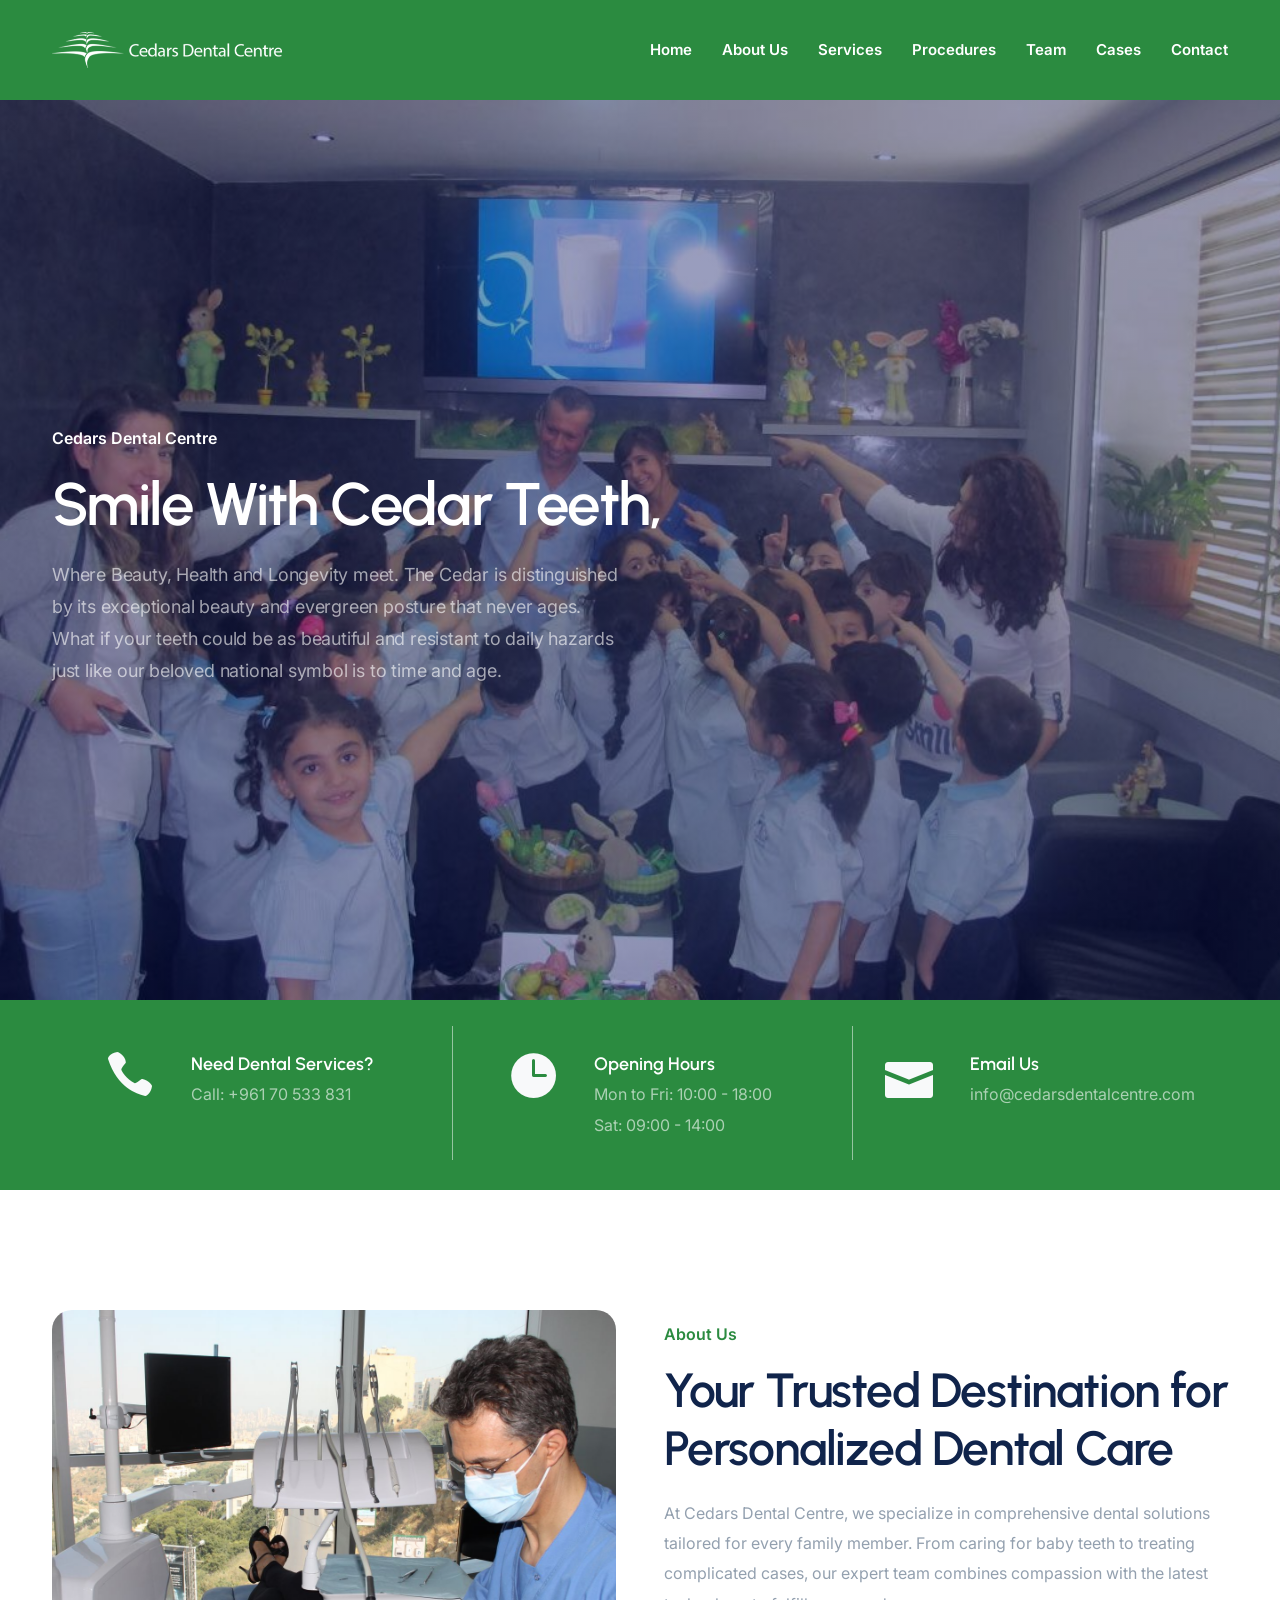
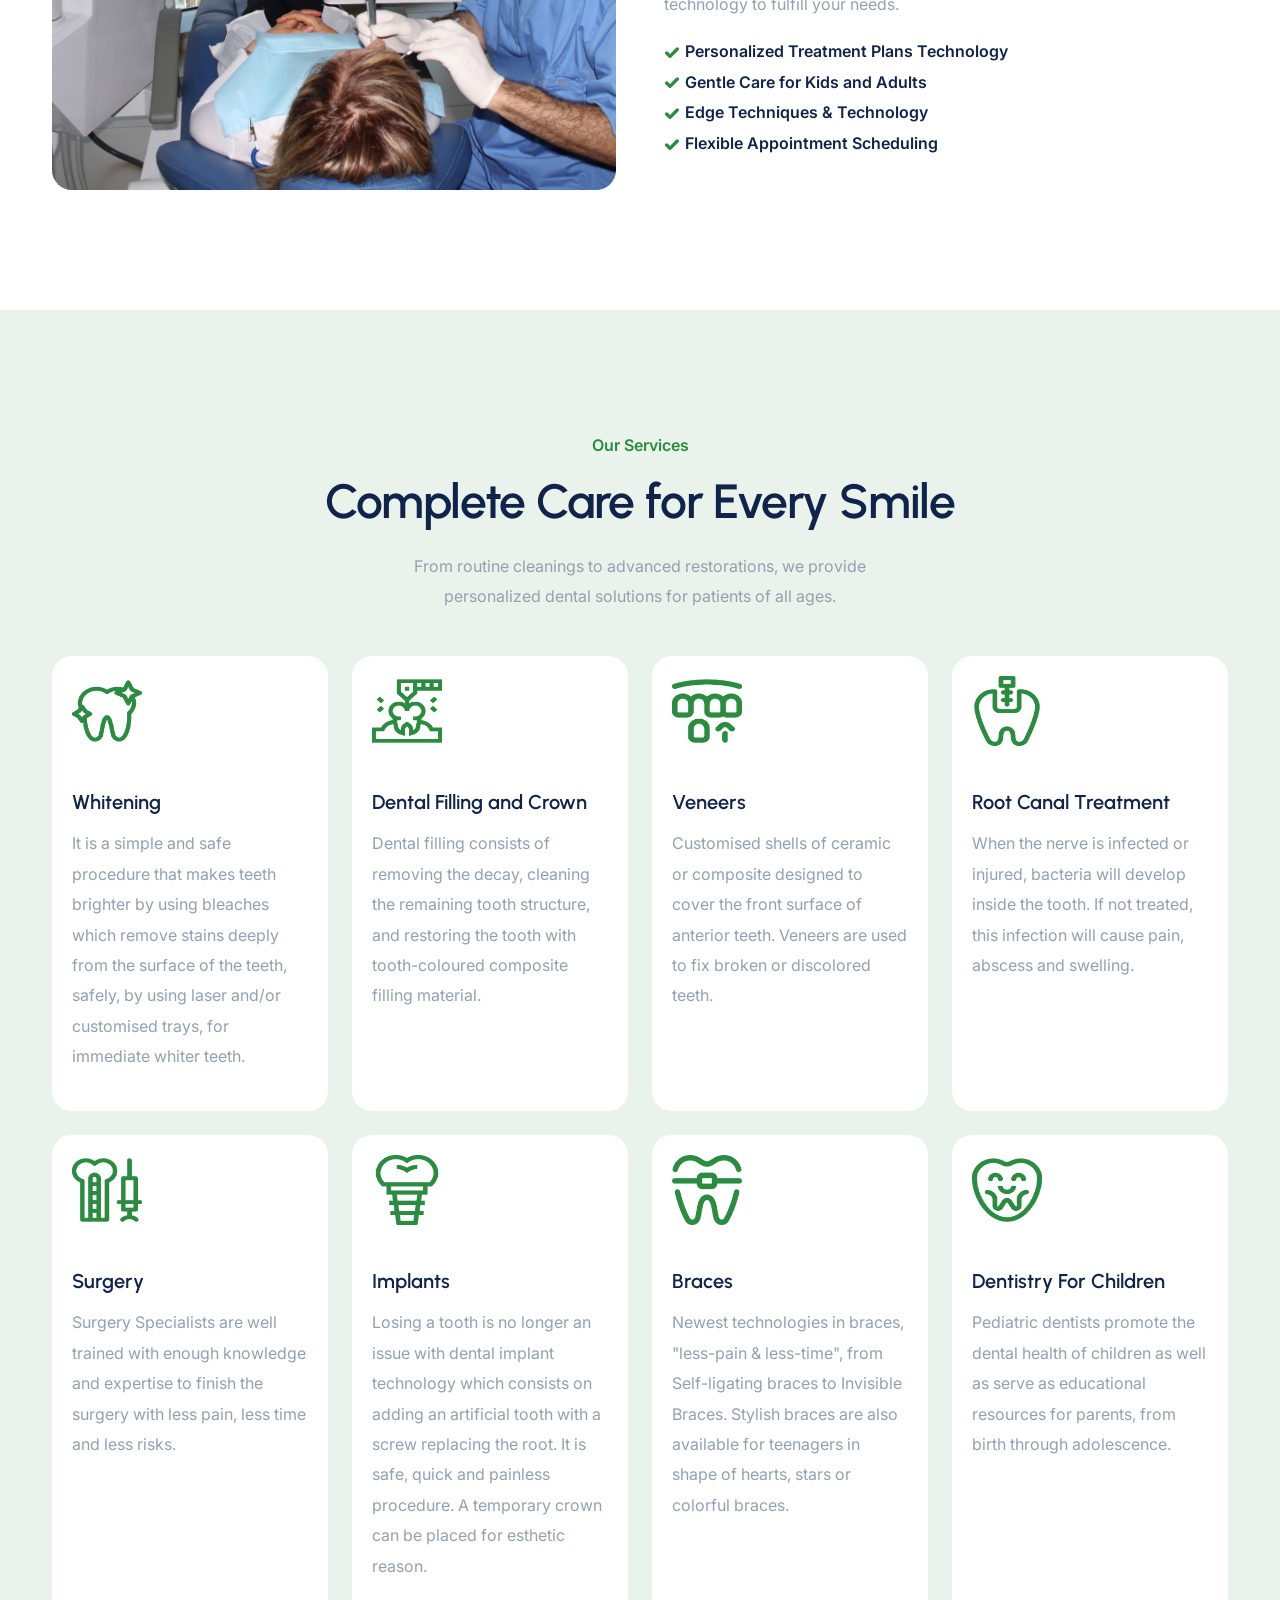
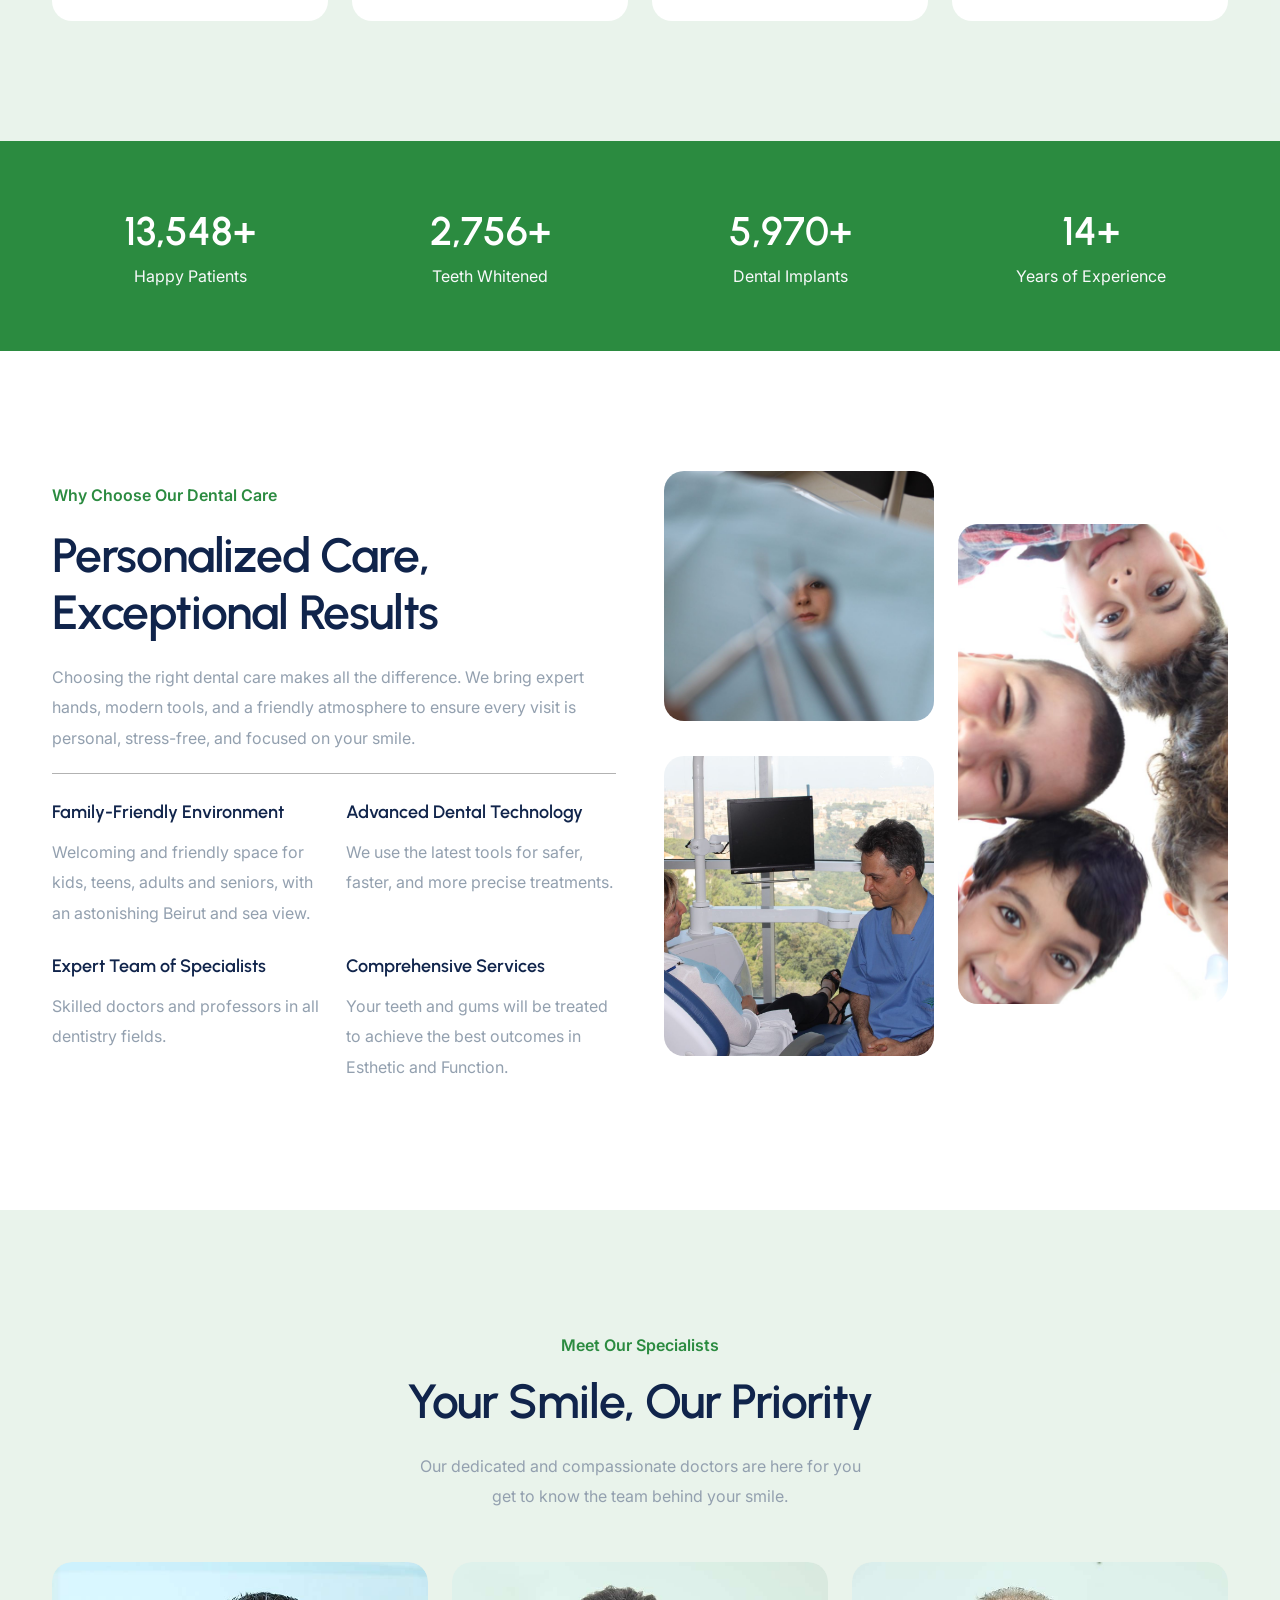
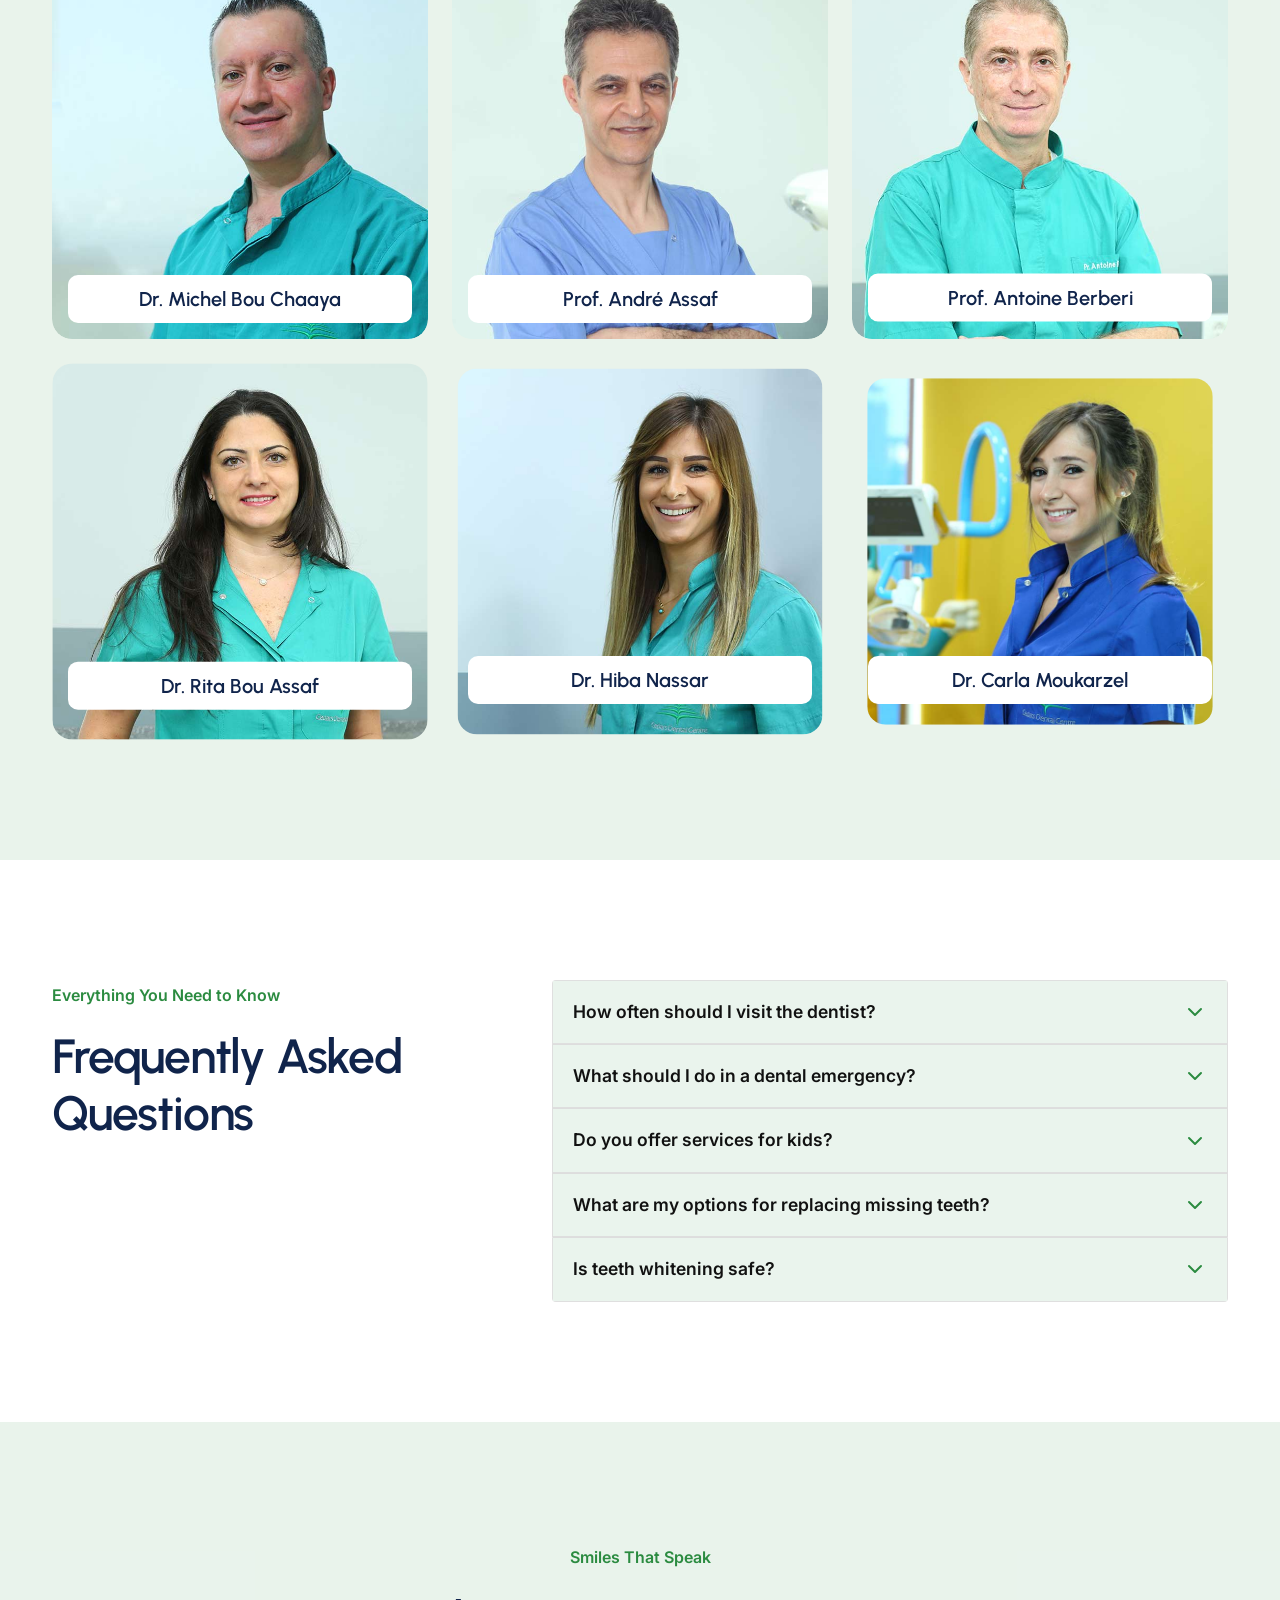
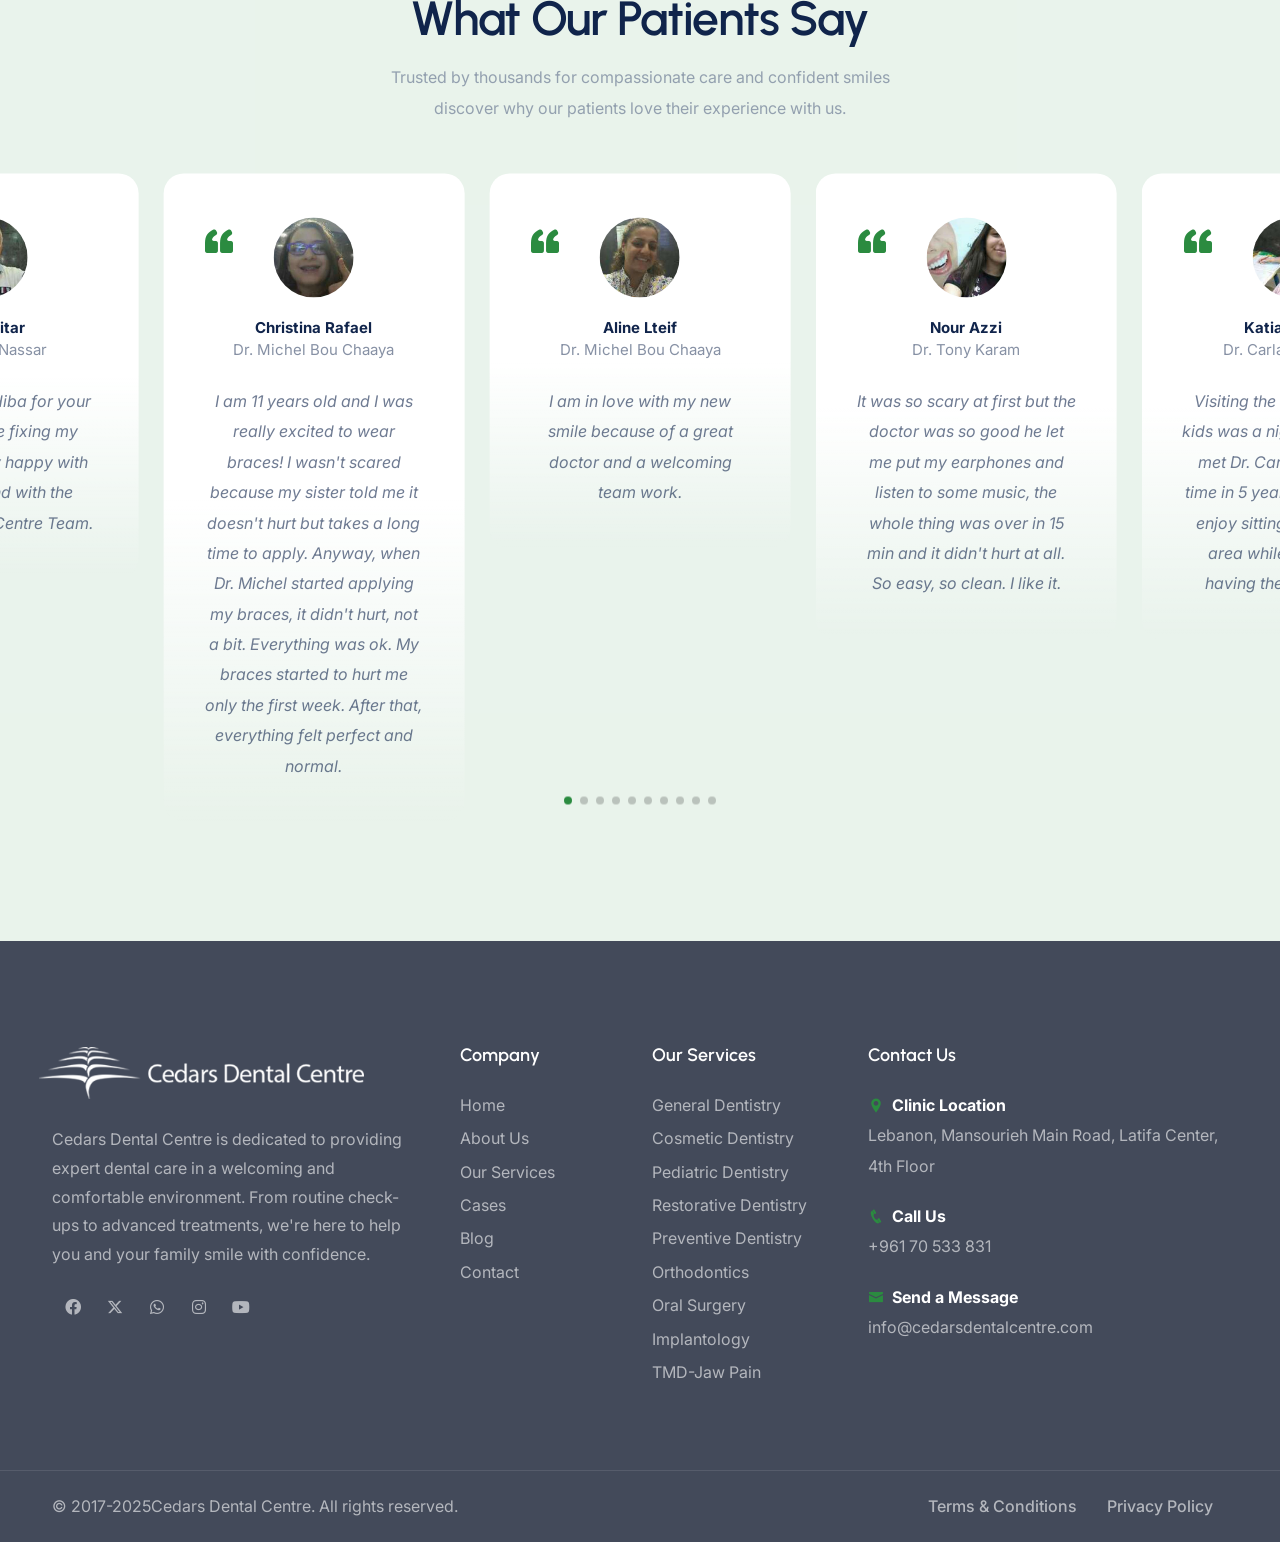
==== commit 2a66aaef: "fix: force bubble visibility with inline style.setProperty - Use style.setProperty(...,'important') " ====
--- a/index.html
+++ b/index.html
@@ -1,2 +1,203 @@
-<!DOCTYPE html><html lang="en"><head><meta charSet="utf-8"/><meta name="viewport" content="width=device-width, initial-scale=1"/><title>Cedars Dental Centre - Expert Dentist in Mansourieh, Lebanon</title><meta name="description" content="Cedars Dental Centre offers expert dental care in Mansourieh, Lebanon. Teeth whitening, implants, braces, veneers &amp; root canal. Call +961 70 533 831 to book."/><meta name="robots" content="index, follow"/><link rel="canonical" href="https://cedarsdentalcentre.com/"/><meta property="og:type" content="website"/><meta property="og:title" content="Cedars Dental Centre - Expert Dentist in Mansourieh, Lebanon"/><meta property="og:description" content="Expert dental care in Mansourieh, Lebanon. Teeth whitening, implants, braces, veneers &amp; root canal. Call +961 70 533 831."/><meta property="og:url" content="https://cedarsdentalcentre.com/"/><meta property="og:image" content="https://cedarsdentalcentre.com/images/logo-cedars.png"/><meta property="og:site_name" content="Cedars Dental Centre"/><meta name="twitter:card" content="summary_large_image"/><meta name="twitter:title" content="Cedars Dental Centre - Expert Dentist in Mansourieh, Lebanon"/><meta name="twitter:description" content="Expert dental care in Mansourieh, Lebanon. Whitening, implants, braces, veneers &amp; more."/><meta name="twitter:image" content="https://cedarsdentalcentre.com/images/logo-cedars.png"/><link rel="stylesheet" href="/_next/static/css/09b0a2cdeebafc62.css" data-precedence="next"/><link rel="stylesheet" href="/_next/static/css/9ef4102211e31957.css" data-precedence="next"/><link rel="stylesheet" href="/_next/static/css/a28a4f3c76e33c8b.css" data-precedence="next"/><link rel="stylesheet" href="/_next/static/css/81dd435913f94bbc.css" data-precedence="next"/><link rel="stylesheet" href="/_next/static/css/97157d245b69b54c.css" data-precedence="next"/><link rel="stylesheet" href="/_next/static/css/41c549b33135a309.css" data-precedence="next"/><link rel="stylesheet" href="/_next/static/css/3b93e053fa15c4b2.css" data-precedence="next"/><link rel="stylesheet" href="/_next/static/css/594a12f71d42ead9.css" data-precedence="next"/><link rel="preload" as="script" fetchPriority="low" href="/_next/static/chunks/webpack-3157e077ee381caf.js"/><script src="/_next/static/chunks/4bd1b696-ad45a0d75f1c7ab5.js" async=""></script><script src="/_next/static/chunks/684-03ff319ee9c9c36a.js" async=""></script><script src="/_next/static/chunks/main-app-2ce097b99bf22a93.js" async=""></script><script src="/_next/static/chunks/63-f3e4bd0d83a1e6ba.js" async=""></script><script src="/_next/static/chunks/874-23bb25126bb99fa5.js" async=""></script><script src="/_next/static/chunks/app/layout-fa72c8dc65e6f6b0.js" async=""></script><script src="/_next/static/chunks/app/template-f6fa652c2885da2e.js" async=""></script><script src="/_next/static/chunks/781-cf8e468cfc82e27b.js" async=""></script><script src="/_next/static/chunks/458-6d349f96e838db12.js" async=""></script><script src="/_next/static/chunks/app/page-7530d16e1ab2d3f2.js" async=""></script><link rel="preload" href="/_next/static/css/1030dc663a200807.css" as="style"/><link rel="preload" href="/_next/static/css/3e60c12d854dc642.css" as="style"/><script src="/_next/static/chunks/polyfills-42372ed130431b0a.js" noModule=""></script></head><body><div id="wrapper"><a href="#" id="back-to-top"></a><header class="scroll-light "><div class="container"><div class="row"><div class="col-md-12"><div class="de-flex"><div class="de-flex-col"><div id="logo"><a href="/"><img alt="logo" loading="lazy" width="280" height="80" decoding="async" data-nimg="1" class="logo-main" style="color:transparent;object-fit:contain" src="/images/logo-cedars-white.png"/><img alt="logo" loading="lazy" width="280" height="80" decoding="async" data-nimg="1" class="logo-scroll" style="color:transparent;object-fit:contain" src="/images/24921887994.png"/><img alt="logo" loading="lazy" width="280" height="80" decoding="async" data-nimg="1" class="logo-mobile" style="color:transparent;object-fit:contain" src="/images/logo-cedars-white.png"/></a></div></div><div class="de-flex-col header-col-mid"><ul id="mainmenu" class="mobile-menu"><li><a class="menu-item" href="/">Home</a></li><li><a class="menu-item" href="/about">About Us</a></li><li><a class="menu-item" href="/services">Services</a></li><li><a class="menu-item" href="/procedures">Procedures</a></li><li><a class="menu-item" href="/team">Team</a></li><li><a class="menu-item" href="/cases">Cases</a></li><li><a class="menu-item" href="/contact">Contact</a></li></ul></div><div class="de-flex-col"><div class="menu_side_area"><span id="menu-btn" class="" style="padding-top:0"></span></div></div></div></div></div></div></header><div id="de-loader"><div class="lds-roller"><div></div><div></div><div></div><div></div><div></div><div></div><div></div><div></div></div></div><footer class="footer-bg"><div class="container"><div class="row gx-5"><div class="col-lg-4 col-sm-6"><img alt="" loading="lazy" width="325" height="64" decoding="async" data-nimg="1" class="" style="color:transparent;object-fit:contain;margin-left:-13px" src="/images/logo-cedars-white.png"/><div class="spacer-20"></div><p>Cedars Dental Centre is dedicated to providing expert dental care in a welcoming and comfortable environment. From routine check-ups to advanced treatments, we&#x27;re here to help you and your family smile with confidence.</p><div class="social-icons mb-sm-30"><a target="_blank" href="https://www.facebook.com/cedarsdentalcentrelebanon/"><i class="fa-brands fa-facebook-f"></i></a><a target="_blank" href="#"><i class="fa-brands fa-x-twitter"></i></a><a target="_blank" href="https://wa.me/96170533831"><i class="fa-brands fa-whatsapp"></i></a><a target="_blank" href="#"><i class="fa-brands fa-instagram"></i></a><a target="_blank" href="#"><i class="fa-brands fa-youtube"></i></a></div></div><div class="col-lg-4 col-sm-12 order-lg-1 order-sm-2"><div class="row"><div class="col-lg-6 col-sm-6"><div class="widget"><h5>Company</h5><ul><li><a href="/">Home</a></li><li><a href="/about">About Us</a></li><li><a href="/services">Our Services</a></li><li><a href="/cases">Cases</a></li><li><a href="/blog">Blog</a></li><li><a href="/contact">Contact</a></li></ul></div></div><div class="col-lg-6 col-sm-6"><div class="widget"><h5>Our Services</h5><ul><li><a href="/services">General Dentistry</a></li><li><a href="/services">Cosmetic Dentistry</a></li><li><a href="/services">Pediatric Dentistry</a></li><li><a href="/services">Restorative Dentistry</a></li><li><a href="/services">Preventive Dentistry</a></li><li><a href="/services">Orthodontics</a></li><li><a href="/services">Oral Surgery</a></li><li><a href="/services">Implantology</a></li><li><a href="/services">TMD-Jaw Pain</a></li></ul></div></div></div></div><div class="col-lg-4 col-sm-6 order-lg-2 order-sm-1"><div class="widget"><h5>Contact Us</h5><div class="fw-bold text-white"><i class="icofont-location-pin me-2 id-color"></i>Clinic Location</div>Lebanon, Mansourieh Main Road, Latifa Center, 4th Floor<div class="spacer-20"></div><div class="fw-bold text-white"><i class="icofont-phone me-2 id-color"></i>Call Us</div><a href="tel:+96170533831" class="cursor-pointer">+961 70 533 831</a><div class="spacer-20"></div><div class="fw-bold text-white"><i class="icofont-envelope me-2 id-color"></i>Send a Message</div><a href="mailto:info@cedarsdentalcentre.com" class="__cf_email__">info@cedarsdentalcentre.com</a></div></div></div></div><div class="subfooter"><div class="container"><div class="row"><div class="col-md-12"><div class="de-flex"><div class="de-flex-col"><span>© 2017-<!-- -->2026<!-- --> </span> <a href="/"> Cedars Dental Centre</a>. All rights reserved.</div><ul class="menu-simple"><li><a href="#">Terms &amp; Conditions</a></li><li><a href="#">Privacy Policy</a></li></ul></div></div></div></div></div></footer></div><script src="/_next/static/chunks/webpack-3157e077ee381caf.js" async=""></script><script>(self.__next_f=self.__next_f||[]).push([0])</script><script>self.__next_f.push([1,"1:\"$Sreact.fragment\"\n2:I[8335,[\"63\",\"static/chunks/63-f3e4bd0d83a1e6ba.js\",\"874\",\"static/chunks/874-23bb25126bb99fa5.js\",\"177\",\"static/chunks/app/layout-fa72c8dc65e6f6b0.js\"],\"default\"]\n3:I[5407,[\"63\",\"static/chunks/63-f3e4bd0d83a1e6ba.js\",\"874\",\"static/chunks/874-23bb25126bb99fa5.js\",\"177\",\"static/chunks/app/layout-fa72c8dc65e6f6b0.js\"],\"default\"]\n4:I[7555,[],\"\"]\n5:I[1483,[\"397\",\"static/chunks/app/template-f6fa652c2885da2e.js\"],\"default\"]\n6:I[1295,[],\"\"]\n7:I[3063,[\"781\",\"static/chunks/781-cf8e468cfc82e27b.js\",\"63\",\"static/chunks/63-f3e4bd0d83a1e6ba.js\",\"458\",\"static/chunks/458-6d349f96e838db12.js\",\"974\",\"static/chunks/app/page-7530d16e1ab2d3f2.js\"],\"Image\"]\n8:I[6874,[\"63\",\"static/chunks/63-f3e4bd0d83a1e6ba.js\",\"874\",\"static/chunks/874-23bb25126bb99fa5.js\",\"177\",\"static/chunks/app/layout-fa72c8dc65e6f6b0.js\"],\"\"]\n9:I[5291,[\"781\",\"static/chunks/781-cf8e468cfc82e27b.js\",\"63\",\"static/chunks/63-f3e4bd0d83a1e6ba.js\",\"458\",\"static/chunks/458-6d349f96e838db12.js\",\"974\",\"static/chunks/app/page-7530d16e1ab2d3f2.js\"],\"default\"]\na:I[7778,[\"781\",\"static/chunks/781-cf8e468cfc82e27b.js\",\"63\",\"static/chunks/63-f3e4bd0d83a1e6ba.js\",\"458\",\"static/chunks/458-6d349f96e838db12.js\",\"974\",\"static/chunks/app/page-7530d16e1ab2d3f2.js\"],\"default\"]\nb:I[2177,[\"781\",\"static/chunks/781-cf8e468cfc82e27b.js\",\"63\",\"static/chunks/63-f3e4bd0d83a1e6ba.js\",\"458\",\"static/chunks/458-6d349f96e838db12.js\",\"974\",\"static/chunks/app/page-7530d16e1ab2d3f2.js\"],\"default\"]\nc:I[8386,[\"781\",\"static/chunks/781-cf8e468cfc82e27b.js\",\"63\",\"static/chunks/63-f3e4bd0d83a1e6ba.js\",\"458\",\"static/chunks/458-6d349f96e838db12.js\",\"974\",\"static/chunks/app/page-7530d16e1ab2d3f2.js\"],\"default\"]\nd:I[7448,[\"781\",\"static/chunks/781-cf8e468cfc82e27b.js\",\"63\",\"static/chunks/63-f3e4bd0d83a1e6ba.js\",\"458\",\"static/chunks/458-6d349f96e838db12.js\",\"974\",\"static/chunks/app/page-7530d16e1ab2d3f2.js\"],\"default\"]\ne:I[9665,[],\"MetadataBoundary\"]\n10:I[9665,[],\"OutletBoundary\"]\n13:I[4911,[],\"AsyncMetadataOutlet\"]\n15:I[9665,[],\"ViewportBoundary\"]\n17:I[6614,[],\"\"]\n:HL[\"/_next/static/css/09b0a2"])</script><script>self.__next_f.push([1,"cdeebafc62.css\",\"style\"]\n:HL[\"/_next/static/css/9ef4102211e31957.css\",\"style\"]\n:HL[\"/_next/static/css/a28a4f3c76e33c8b.css\",\"style\"]\n:HL[\"/_next/static/css/81dd435913f94bbc.css\",\"style\"]\n:HL[\"/_next/static/css/97157d245b69b54c.css\",\"style\"]\n:HL[\"/_next/static/css/41c549b33135a309.css\",\"style\"]\n:HL[\"/_next/static/css/3b93e053fa15c4b2.css\",\"style\"]\n:HL[\"/_next/static/css/594a12f71d42ead9.css\",\"style\"]\n:HL[\"/_next/static/css/1030dc663a200807.css\",\"style\"]\n:HL[\"/_next/static/css/3e60c12d854dc642.css\",\"style\"]\n"])</script><script>self.__next_f.push([1,"0:{\"P\":null,\"b\":\"VDAioNMr1_FZa-YoERkhz\",\"p\":\"\",\"c\":[\"\",\"\"],\"i\":false,\"f\":[[[\"\",{\"children\":[\"__PAGE__\",{}]},\"$undefined\",\"$undefined\",true],[\"\",[\"$\",\"$1\",\"c\",{\"children\":[[[\"$\",\"link\",\"0\",{\"rel\":\"stylesheet\",\"href\":\"/_next/static/css/09b0a2cdeebafc62.css\",\"precedence\":\"next\",\"crossOrigin\":\"$undefined\",\"nonce\":\"$undefined\"}],[\"$\",\"link\",\"1\",{\"rel\":\"stylesheet\",\"href\":\"/_next/static/css/9ef4102211e31957.css\",\"precedence\":\"next\",\"crossOrigin\":\"$undefined\",\"nonce\":\"$undefined\"}],[\"$\",\"link\",\"2\",{\"rel\":\"stylesheet\",\"href\":\"/_next/static/css/a28a4f3c76e33c8b.css\",\"precedence\":\"next\",\"crossOrigin\":\"$undefined\",\"nonce\":\"$undefined\"}],[\"$\",\"link\",\"3\",{\"rel\":\"stylesheet\",\"href\":\"/_next/static/css/81dd435913f94bbc.css\",\"precedence\":\"next\",\"crossOrigin\":\"$undefined\",\"nonce\":\"$undefined\"}],[\"$\",\"link\",\"4\",{\"rel\":\"stylesheet\",\"href\":\"/_next/static/css/97157d245b69b54c.css\",\"precedence\":\"next\",\"crossOrigin\":\"$undefined\",\"nonce\":\"$undefined\"}],[\"$\",\"link\",\"5\",{\"rel\":\"stylesheet\",\"href\":\"/_next/static/css/41c549b33135a309.css\",\"precedence\":\"next\",\"crossOrigin\":\"$undefined\",\"nonce\":\"$undefined\"}],[\"$\",\"link\",\"6\",{\"rel\":\"stylesheet\",\"href\":\"/_next/static/css/3b93e053fa15c4b2.css\",\"precedence\":\"next\",\"crossOrigin\":\"$undefined\",\"nonce\":\"$undefined\"}],[\"$\",\"link\",\"7\",{\"rel\":\"stylesheet\",\"href\":\"/_next/static/css/594a12f71d42ead9.css\",\"precedence\":\"next\",\"crossOrigin\":\"$undefined\",\"nonce\":\"$undefined\"}]],[\"$\",\"html\",null,{\"lang\":\"en\",\"children\":[\"$\",\"body\",null,{\"children\":[\"$\",\"$L2\",null,{\"children\":[\"$\",\"div\",null,{\"id\":\"wrapper\",\"children\":[[\"$\",\"a\",null,{\"href\":\"#\",\"id\":\"back-to-top\"}],[\"$\",\"$L3\",null,{}],[\"$\",\"$L4\",null,{\"parallelRouterKey\":\"children\",\"error\":\"$undefined\",\"errorStyles\":\"$undefined\",\"errorScripts\":\"$undefined\",\"template\":[\"$\",\"$L5\",null,{\"children\":[\"$\",\"$L6\",null,{}]}],\"templateStyles\":[],\"templateScripts\":[],\"notFound\":[[[\"$\",\"title\",null,{\"children\":\"404: This page could not be found.\"}],[\"$\",\"div\",null,{\"style\":{\"fontFamily\":\"system-ui,\\\"Segoe UI\\\",Roboto,Helvetica,Arial,sans-serif,\\\"Apple Color Emoji\\\",\\\"Segoe UI Emoji\\\"\",\"height\":\"100vh\",\"textAlign\":\"center\",\"display\":\"flex\",\"flexDirection\":\"column\",\"alignItems\":\"center\",\"justifyContent\":\"center\"},\"children\":[\"$\",\"div\",null,{\"children\":[[\"$\",\"style\",null,{\"dangerouslySetInnerHTML\":{\"__html\":\"body{color:#000;background:#fff;margin:0}.next-error-h1{border-right:1px solid rgba(0,0,0,.3)}@media (prefers-color-scheme:dark){body{color:#fff;background:#000}.next-error-h1{border-right:1px solid rgba(255,255,255,.3)}}\"}}],[\"$\",\"h1\",null,{\"className\":\"next-error-h1\",\"style\":{\"display\":\"inline-block\",\"margin\":\"0 20px 0 0\",\"padding\":\"0 23px 0 0\",\"fontSize\":24,\"fontWeight\":500,\"verticalAlign\":\"top\",\"lineHeight\":\"49px\"},\"children\":404}],[\"$\",\"div\",null,{\"style\":{\"display\":\"inline-block\"},\"children\":[\"$\",\"h2\",null,{\"style\":{\"fontSize\":14,\"fontWeight\":400,\"lineHeight\":\"49px\",\"margin\":0},\"children\":\"This page could not be found.\"}]}]]}]}]],[]],\"forbidden\":\"$undefined\",\"unauthorized\":\"$undefined\"}],[\"$\",\"footer\",null,{\"className\":\"footer-bg\",\"children\":[[\"$\",\"div\",null,{\"className\":\"container\",\"children\":[\"$\",\"div\",null,{\"className\":\"row gx-5\",\"children\":[[\"$\",\"div\",null,{\"className\":\"col-lg-4 col-sm-6\",\"children\":[[\"$\",\"$L7\",null,{\"src\":\"/images/logo-cedars-white.png\",\"width\":325,\"height\":64,\"className\":\"\",\"alt\":\"\",\"style\":{\"objectFit\":\"contain\",\"marginLeft\":\"-13px\"}}],[\"$\",\"div\",null,{\"className\":\"spacer-20\"}],[\"$\",\"p\",null,{\"children\":\"Cedars Dental Centre is dedicated to providing expert dental care in a welcoming and comfortable environment. From routine check-ups to advanced treatments, we're here to help you and your family smile with confidence.\"}],[\"$\",\"div\",null,{\"className\":\"social-icons mb-sm-30\",\"children\":[[\"$\",\"a\",null,{\"target\":\"_blank\",\"href\":\"https://www.facebook.com/cedarsdentalcentrelebanon/\",\"children\":[\"$\",\"i\",null,{\"className\":\"fa-brands fa-facebook-f\"}]}],[\"$\",\"a\",null,{\"target\":\"_blank\",\"href\":\"#\",\"children\":[\"$\",\"i\",null,{\"className\":\"fa-brands fa-x-twitter\"}]}],[\"$\",\"a\",null,{\"target\":\"_blank\",\"href\":\"#\",\"children\":[\"$\",\"i\",null,{\"className\":\"fa-brands fa-whatsapp\"}]}],[\"$\",\"a\",null,{\"target\":\"_blank\",\"href\":\"#\",\"children\":[\"$\",\"i\",null,{\"className\":\"fa-brands fa-instagram\"}]}],[\"$\",\"a\",null,{\"target\":\"_blank\",\"href\":\"#\",\"children\":[\"$\",\"i\",null,{\"className\":\"fa-brands fa-youtube\"}]}]]}]]}],[\"$\",\"div\",null,{\"className\":\"col-lg-4 col-sm-12 order-lg-1 order-sm-2\",\"children\":[\"$\",\"div\",null,{\"className\":\"row\",\"children\":[[\"$\",\"div\",null,{\"className\":\"col-lg-6 col-sm-6\",\"children\":[\"$\",\"div\",null,{\"className\":\"widget\",\"children\":[[\"$\",\"h5\",null,{\"children\":\"Company\"}],[\"$\",\"ul\",null,{\"children\":[[\"$\",\"li\",null,{\"children\":[\"$\",\"$L8\",null,{\"href\":\"/\",\"children\":\"Home\"}]}],[\"$\",\"li\",null,{\"children\":[\"$\",\"$L8\",null,{\"href\":\"/about\",\"children\":\"About Us\"}]}],[\"$\",\"li\",null,{\"children\":[\"$\",\"$L8\",null,{\"href\":\"/services\",\"children\":\"Our Services\"}]}],[\"$\",\"li\",null,{\"children\":[\"$\",\"$L8\",null,{\"href\":\"/cases\",\"children\":\"Cases\"}]}],[\"$\",\"li\",null,{\"children\":[\"$\",\"a\",null,{\"href\":\"#\",\"children\":\"Blog\"}]}],[\"$\",\"li\",null,{\"children\":[\"$\",\"$L8\",null,{\"href\":\"/contact\",\"children\":\"Contact\"}]}]]}]]}]}],[\"$\",\"div\",null,{\"className\":\"col-lg-6 col-sm-6\",\"children\":[\"$\",\"div\",null,{\"className\":\"widget\",\"children\":[[\"$\",\"h5\",null,{\"children\":\"Our Services\"}],[\"$\",\"ul\",null,{\"children\":[[\"$\",\"li\",null,{\"children\":[\"$\",\"$L8\",null,{\"href\":\"/services\",\"children\":\"General Dentistry\"}]}],[\"$\",\"li\",null,{\"children\":[\"$\",\"$L8\",null,{\"href\":\"/services\",\"children\":\"Cosmetic Dentistry\"}]}],[\"$\",\"li\",null,{\"children\":[\"$\",\"$L8\",null,{\"href\":\"/services\",\"children\":\"Pediatric Dentistry\"}]}],[\"$\",\"li\",null,{\"children\":[\"$\",\"$L8\",null,{\"href\":\"/services\",\"children\":\"Restorative Dentistry\"}]}],[\"$\",\"li\",null,{\"children\":[\"$\",\"$L8\",null,{\"href\":\"/services\",\"children\":\"Preventive Dentistry\"}]}],[\"$\",\"li\",null,{\"children\":[\"$\",\"$L8\",null,{\"href\":\"/services\",\"children\":\"Orthodontics\"}]}],[\"$\",\"li\",null,{\"children\":[\"$\",\"$L8\",null,{\"href\":\"/services\",\"children\":\"Oral Surgery\"}]}],[\"$\",\"li\",null,{\"children\":[\"$\",\"$L8\",null,{\"href\":\"/services\",\"children\":\"Implantology\"}]}],[\"$\",\"li\",null,{\"children\":[\"$\",\"$L8\",null,{\"href\":\"/services\",\"children\":\"TMD-Jaw Pain\"}]}]]}]]}]}]]}]}],[\"$\",\"div\",null,{\"className\":\"col-lg-4 col-sm-6 order-lg-2 order-sm-1\",\"children\":[\"$\",\"div\",null,{\"className\":\"widget\",\"children\":[[\"$\",\"h5\",null,{\"children\":\"Contact Us\"}],[\"$\",\"div\",null,{\"className\":\"fw-bold text-white\",\"children\":[[\"$\",\"i\",null,{\"className\":\"icofont-location-pin me-2 id-color\"}],\"Clinic Location\"]}],\"Lebanon, Mansourieh Main Road, Latifa Center, 4th Floor\",[\"$\",\"div\",null,{\"className\":\"spacer-20\"}],[\"$\",\"div\",null,{\"className\":\"fw-bold text-white\",\"children\":[[\"$\",\"i\",null,{\"className\":\"icofont-phone me-2 id-color\"}],\"Call Us\"]}],[\"$\",\"a\",null,{\"href\":\"tel:+96170533831\",\"className\":\"cursor-pointer\",\"children\":\"+961 70 533 831\"}],[\"$\",\"div\",null,{\"className\":\"spacer-20\"}],[\"$\",\"div\",null,{\"className\":\"fw-bold text-white\",\"children\":[[\"$\",\"i\",null,{\"className\":\"icofont-envelope me-2 id-color\"}],\"Send a Message\"]}],[\"$\",\"a\",null,{\"href\":\"mailto:info@cedarsdentalcentre.com\",\"className\":\"__cf_email__\",\"children\":\"info@cedarsdentalcentre.com\"}]]}]}]]}]}],[\"$\",\"div\",null,{\"className\":\"subfooter\",\"children\":[\"$\",\"div\",null,{\"className\":\"container\",\"children\":[\"$\",\"div\",null,{\"className\":\"row\",\"children\":[\"$\",\"div\",null,{\"className\":\"col-md-12\",\"children\":[\"$\",\"div\",null,{\"className\":\"de-flex\",\"children\":[[\"$\",\"div\",null,{\"className\":\"de-flex-col\",\"children\":[[\"$\",\"span\",null,{\"children\":[\"© 2017-\",2025,\" \"]}],\" \",[\"$\",\"$L8\",null,{\"href\":\"/\",\"children\":\" Cedars Dental Centre\"}],\". All rights reserved.\"]}],[\"$\",\"ul\",null,{\"className\":\"menu-simple\",\"children\":[[\"$\",\"li\",null,{\"children\":[\"$\",\"a\",null,{\"href\":\"#\",\"children\":\"Terms \u0026 Conditions\"}]}],[\"$\",\"li\",null,{\"children\":[\"$\",\"a\",null,{\"href\":\"#\",\"children\":\"Privacy Policy\"}]}]]}]]}]}]}]}]}]]}]]}]}]}]}]]}],{\"children\":[\"__PAGE__\",[\"$\",\"$1\",\"c\",{\"children\":[[\"$\",\"div\",null,{\"className\":\"no-bottom no-top\",\"id\":\"content\",\"children\":[[\"$\",\"div\",null,{\"id\":\"top\"}],[\"$\",\"$L9\",null,{}],[\"$\",\"section\",null,{\"className\":\"bg-color text-light call-to-action\",\"children\":[\"$\",\"div\",null,{\"className\":\"container relative\",\"children\":[\"$\",\"div\",null,{\"className\":\"row g-4 grid-divider\",\"children\":[[\"$\",\"div\",null,{\"className\":\"col-lg-4 col-md-6 \",\"children\":[\"$\",\"div\",null,{\"className\":\"d-flex justify-content-lg-center\",\"children\":[[\"$\",\"i\",null,{\"className\":\"fs-48 icon_phone\"}],[\"$\",\"div\",null,{\"className\":\"ms-10\",\"children\":[[\"$\",\"h5\",null,{\"className\":\"mb-0\",\"children\":\"Need Dental Services?\"}],[\"$\",\"a\",null,{\"href\":\"tel:+96170533831\",\"className\":\"cursor-pointer\",\"children\":\"Call: +961 70 533 831\"}]]}]]}]}],[\"$\",\"div\",null,{\"className\":\"col-lg-4 col-md-6 \",\"children\":[\"$\",\"div\",null,{\"className\":\"d-flex justify-content-lg-center\",\"children\":[[\"$\",\"i\",null,{\"className\":\"fs-48 icon_clock\"}],[\"$\",\"div\",null,{\"className\":\"ms-10\",\"children\":[[\"$\",\"h5\",null,{\"className\":\"mb-0\",\"children\":\"Opening Hours\"}],[\"$\",\"p\",null,{\"className\":\"mb-0\",\"children\":\"Mon to Fri: 10:00 - 18:00\"}],[\"$\",\"p\",null,{\"children\":\"Sat: 09:00 - 14:00\"}]]}]]}]}],[\"$\",\"div\",null,{\"className\":\"col-lg-4 col-md-6 \",\"children\":[\"$\",\"div\",null,{\"className\":\"d-flex justify-content-lg-center\",\"children\":[[\"$\",\"i\",null,{\"className\":\"fs-48 icon_mail\"}],[\"$\",\"div\",null,{\"className\":\"ms-10\",\"children\":[[\"$\",\"h5\",null,{\"className\":\"mb-0\",\"children\":\"Email Us\"}],[\"$\",\"p\",null,{\"children\":[\"$\",\"a\",null,{\"href\":\"mailto:info@cedarsdentalcentre.com\",\"className\":\"cursor-pointer\",\"children\":\"info@cedarsdentalcentre.com\"}]}]]}]]}]}]]}]}]}],[\"$\",\"section\",null,{\"children\":[\"$\",\"div\",null,{\"className\":\"container\",\"children\":[\"$\",\"div\",null,{\"className\":\"row g-4 gx-5 align-items-center\",\"children\":[[\"$\",\"div\",null,{\"className\":\"col-lg-6\",\"children\":[\"$\",\"div\",null,{\"className\":\"row g-4\",\"children\":[\"$\",\"div\",null,{\"className\":\"col-12 col-lg-12\",\"children\":[\"$\",\"div\",null,{\"className\":\"row g-4\",\"children\":[\"$\",\"div\",null,{\"className\":\"col-lg-12\",\"children\":[\"$\",\"$La\",null,{\"animation\":{\"opacity\":1,\"scale\":1},\"initial\":{\"opacity\":0,\"scale\":0.1},\"className\":\"rounded-1 overflow-hidden\",\"children\":[\"$\",\"$L7\",null,{\"src\":\"/images/misc/personalized.jpg\",\"alt\":\"personalized dental care\",\"width\":1000,\"height\":480,\"className\":\"w-100 w-lg-auto about-image\",\"style\":{\"objectFit\":\"cover\"}}]}]}]}]}]}]}],[\"$\",\"div\",null,{\"className\":\"col-lg-6\",\"style\":{\"paddingRight\":0},\"children\":[\"$\",\"div\",null,{\"className\":\"me-lg-3\",\"children\":[[\"$\",\"$La\",null,{\"delay\":0,\"children\":[\"$\",\"div\",null,{\"className\":\"subtitle s2 mb-3\",\"children\":\"About Us\"}]}],[\"$\",\"$La\",null,{\"delay\":0.2,\"children\":[\"$\",\"h2\",null,{\"children\":\"Your Trusted Destination for Personalized Dental Care\"}]}],[\"$\",\"$La\",null,{\"delay\":0.4,\"children\":[\"$\",\"p\",null,{\"children\":\"At Cedars Dental Centre, we specialize in comprehensive dental solutions tailored for every family member. From caring for baby teeth to treating complicated cases, our expert team combines compassion with the latest technology to fulfill your needs.\"}]}],[\"$\",\"$La\",null,{\"delay\":0.6,\"children\":[\"$\",\"ul\",null,{\"className\":\"ul-check text-dark cols-1 fw-600 mb-4\",\"children\":[[\"$\",\"li\",null,{\"children\":[[\"$\",\"span\",null,{\"children\":[\"$\",\"svg\",null,{\"ref\":\"$undefined\",\"xmlns\":\"http://www.w3.org/2000/svg\",\"width\":16,\"height\":16,\"viewBox\":\"0 0 24 24\",\"fill\":\"none\",\"stroke\":\"currentColor\",\"strokeWidth\":5,\"strokeLinecap\":\"round\",\"strokeLinejoin\":\"round\",\"className\":\"lucide lucide-check\",\"aria-hidden\":\"true\",\"children\":[[\"$\",\"path\",\"1gmf2c\",{\"d\":\"M20 6 9 17l-5-5\"}],\"$undefined\"]}]}],\"Personalized Treatment Plans Technology\"]}],[\"$\",\"li\",null,{\"children\":[[\"$\",\"span\",null,{\"children\":[\"$\",\"svg\",null,{\"ref\":\"$undefined\",\"xmlns\":\"http://www.w3.org/2000/svg\",\"width\":16,\"height\":16,\"viewBox\":\"0 0 24 24\",\"fill\":\"none\",\"stroke\":\"currentColor\",\"strokeWidth\":5,\"strokeLinecap\":\"round\",\"strokeLinejoin\":\"round\",\"className\":\"lucide lucide-check\",\"aria-hidden\":\"true\",\"children\":[[\"$\",\"path\",\"1gmf2c\",{\"d\":\"M20 6 9 17l-5-5\"}],\"$undefined\"]}]}],\"Gentle Care for Kids and Adults\"]}],[\"$\",\"li\",null,{\"children\":[[\"$\",\"span\",null,{\"children\":[\"$\",\"svg\",null,{\"ref\":\"$undefined\",\"xmlns\":\"http://www.w3.org/2000/svg\",\"width\":16,\"height\":16,\"viewBox\":\"0 0 24 24\",\"fill\":\"none\",\"stroke\":\"currentColor\",\"strokeWidth\":5,\"strokeLinecap\":\"round\",\"strokeLinejoin\":\"round\",\"className\":\"lucide lucide-check\",\"aria-hidden\":\"true\",\"children\":[[\"$\",\"path\",\"1gmf2c\",{\"d\":\"M20 6 9 17l-5-5\"}],\"$undefined\"]}]}],\"Edge Techniques \u0026 Technology\"]}],[\"$\",\"li\",null,{\"children\":[[\"$\",\"span\",null,{\"children\":[\"$\",\"svg\",null,{\"ref\":\"$undefined\",\"xmlns\":\"http://www.w3.org/2000/svg\",\"width\":16,\"height\":16,\"viewBox\":\"0 0 24 24\",\"fill\":\"none\",\"stroke\":\"currentColor\",\"strokeWidth\":5,\"strokeLinecap\":\"round\",\"strokeLinejoin\":\"round\",\"className\":\"lucide lucide-check\",\"aria-hidden\":\"true\",\"children\":[[\"$\",\"path\",\"1gmf2c\",{\"d\":\"M20 6 9 17l-5-5\"}],\"$undefined\"]}]}],\"Flexible Appointment Scheduling\"]}]]}]}]]}]}]]}]}]}],[\"$\",\"section\",null,{\"className\":\"bg-color-op-1\",\"children\":[\"$\",\"div\",null,{\"className\":\"container\",\"children\":[[\"$\",\"div\",null,{\"className\":\"row g-4 justify-content-center\",\"children\":[\"$\",\"div\",null,{\"className\":\"col-lg-8 text-center\",\"children\":[[\"$\",\"$La\",null,{\"delay\":0.1,\"className\":\"subtitle mb-3\",\"children\":\"Our Services\"}],[\"$\",\"$La\",null,{\"delay\":0.3,\"children\":[\"$\",\"h2\",null,{\"children\":\"Complete Care for Every Smile\"}]}],[\"$\",\"$La\",null,{\"delay\":0.1,\"children\":[\"$\",\"p\",null,{\"className\":\"col-lg-8 offset-lg-2 mb-0\",\"children\":\"From routine cleanings to advanced restorations, we provide personalized dental solutions for patients of all ages.\"}]}],[\"$\",\"div\",null,{\"className\":\"spacer-single\"}],[\"$\",\"div\",null,{\"className\":\"spacer-half\"}]]}]}],[\"$\",\"div\",null,{\"className\":\"row g-4\",\"children\":[[\"$\",\"div\",\"0\",{\"className\":\"col-lg-3 col-sm-6\",\"children\":[\"$\",\"div\",null,{\"className\":\"hover h-100\",\"children\":[\"$\",\"div\",null,{\"className\":\"bg-white h-100 p-20 rounded-1\",\"children\":[[\"$\",\"$La\",null,{\"animation\":{\"opacity\":1,\"scale\":1,\"y\":0},\"initial\":{\"opacity\":0,\"scale\":0.9,\"y\":50},\"duration\":0.2,\"delay\":0,\"children\":[\"$\",\"$L7\",null,{\"src\":\"/images/icons/whitening.png\",\"alt\":\"Whitening\",\"width\":70,\"height\":70,\"className\":\"mb-3\"}]}],[\"$\",\"$La\",null,{\"className\":\"relative mt-4\",\"children\":[[\"$\",\"h4\",null,{\"children\":\"Whitening\"}],[\"$\",\"p\",null,{\"children\":\"It is a simple and safe procedure that makes teeth brighter by using bleaches which remove stains deeply from the surface of the teeth, safely, by using laser and/or customised trays, for immediate whiter teeth.\"}]]}]]}]}]}],[\"$\",\"div\",\"1\",{\"className\":\"col-lg-3 col-sm-6\",\"children\":[\"$\",\"div\",null,{\"className\":\"hover h-100\",\"children\":[\"$\",\"div\",null,{\"className\":\"bg-white h-100 p-20 rounded-1\",\"children\":[[\"$\",\"$La\",null,{\"animation\":{\"opacity\":1,\"scale\":1,\"y\":0},\"initial\":{\"opacity\":0,\"scale\":0.9,\"y\":50},\"duration\":0.2,\"delay\":0.1,\"children\":[\"$\",\"$L7\",null,{\"src\":\"/images/icons/filling.png\",\"alt\":\"Dental Filling and Crown\",\"width\":70,\"height\":70,\"className\":\"mb-3\"}]}],[\"$\",\"$La\",null,{\"className\":\"relative mt-4\",\"children\":[[\"$\",\"h4\",null,{\"children\":\"Dental Filling and Crown\"}],[\"$\",\"p\",null,{\"children\":\"Dental filling consists of removing the decay, cleaning the remaining tooth structure, and restoring the tooth with tooth-coloured composite filling material.\"}]]}]]}]}]}],[\"$\",\"div\",\"2\",{\"className\":\"col-lg-3 col-sm-6\",\"children\":[\"$\",\"div\",null,{\"className\":\"hover h-100\",\"children\":[\"$\",\"div\",null,{\"className\":\"bg-white h-100 p-20 rounded-1\",\"children\":[[\"$\",\"$La\",null,{\"animation\":{\"opacity\":1,\"scale\":1,\"y\":0},\"initial\":{\"opacity\":0,\"scale\":0.9,\"y\":50},\"duration\":0.2,\"delay\":0.2,\"children\":[\"$\",\"$L7\",null,{\"src\":\"/images/icons/veneers.png\",\"alt\":\"Veneers\",\"width\":70,\"height\":70,\"className\":\"mb-3\"}]}],[\"$\",\"$La\",null,{\"className\":\"relative mt-4\",\"children\":[[\"$\",\"h4\",null,{\"children\":\"Veneers\"}],[\"$\",\"p\",null,{\"children\":\"Customised shells of ceramic or composite designed to cover the front surface of anterior teeth. Veneers are used to fix broken or discolored teeth.\"}]]}]]}]}]}],[\"$\",\"div\",\"3\",{\"className\":\"col-lg-3 col-sm-6\",\"children\":[\"$\",\"div\",null,{\"className\":\"hover h-100\",\"children\":[\"$\",\"div\",null,{\"className\":\"bg-white h-100 p-20 rounded-1\",\"children\":[[\"$\",\"$La\",null,{\"animation\":{\"opacity\":1,\"scale\":1,\"y\":0},\"initial\":{\"opacity\":0,\"scale\":0.9,\"y\":50},\"duration\":0.2,\"delay\":0.30000000000000004,\"children\":[\"$\",\"$L7\",null,{\"src\":\"/images/icons/root-canal-treatment.png\",\"alt\":\"Root Canal Treatment\",\"width\":70,\"height\":70,\"className\":\"mb-3\"}]}],[\"$\",\"$La\",null,{\"className\":\"relative mt-4\",\"children\":[[\"$\",\"h4\",null,{\"children\":\"Root Canal Treatment\"}],[\"$\",\"p\",null,{\"children\":\"When the nerve is infected or injured, bacteria will develop inside the tooth. If not treated, this infection will cause pain, abscess and swelling.\"}]]}]]}]}]}],[\"$\",\"div\",\"4\",{\"className\":\"col-lg-3 col-sm-6\",\"children\":[\"$\",\"div\",null,{\"className\":\"hover h-100\",\"children\":[\"$\",\"div\",null,{\"className\":\"bg-white h-100 p-20 rounded-1\",\"children\":[[\"$\",\"$La\",null,{\"animation\":{\"opacity\":1,\"scale\":1,\"y\":0},\"initial\":{\"opacity\":0,\"scale\":0.9,\"y\":50},\"duration\":0.2,\"delay\":0.4,\"children\":[\"$\",\"$L7\",null,{\"src\":\"/images/icons/surgery.png\",\"alt\":\"Surgery\",\"width\":70,\"height\":70,\"className\":\"mb-3\"}]}],[\"$\",\"$La\",null,{\"className\":\"relative mt-4\",\"children\":[[\"$\",\"h4\",null,{\"children\":\"Surgery\"}],[\"$\",\"p\",null,{\"children\":\"Surgery Specialists are well trained with enough knowledge and expertise to finish the surgery with less pain, less time and less risks.\"}]]}]]}]}]}],[\"$\",\"div\",\"5\",{\"className\":\"col-lg-3 col-sm-6\",\"children\":[\"$\",\"div\",null,{\"className\":\"hover h-100\",\"children\":[\"$\",\"div\",null,{\"className\":\"bg-white h-100 p-20 rounded-1\",\"children\":[[\"$\",\"$La\",null,{\"animation\":{\"opacity\":1,\"scale\":1,\"y\":0},\"initial\":{\"opacity\":0,\"scale\":0.9,\"y\":50},\"duration\":0.2,\"delay\":0.5,\"children\":[\"$\",\"$L7\",null,{\"src\":\"/images/icons/implement.png\",\"alt\":\"Implants\",\"width\":70,\"height\":70,\"className\":\"mb-3\"}]}],[\"$\",\"$La\",null,{\"className\":\"relative mt-4\",\"children\":[[\"$\",\"h4\",null,{\"children\":\"Implants\"}],[\"$\",\"p\",null,{\"children\":\"Losing a tooth is no longer an issue with dental implant technology which consists on adding an artificial tooth with a screw replacing the root. It is safe, quick and painless procedure. A temporary crown can be placed for esthetic reason.\"}]]}]]}]}]}],[\"$\",\"div\",\"6\",{\"className\":\"col-lg-3 col-sm-6\",\"children\":[\"$\",\"div\",null,{\"className\":\"hover h-100\",\"children\":[\"$\",\"div\",null,{\"className\":\"bg-white h-100 p-20 rounded-1\",\"children\":[[\"$\",\"$La\",null,{\"animation\":{\"opacity\":1,\"scale\":1,\"y\":0},\"initial\":{\"opacity\":0,\"scale\":0.9,\"y\":50},\"duration\":0.2,\"delay\":0.6000000000000001,\"children\":[\"$\",\"$L7\",null,{\"src\":\"/images/icons/braces.png\",\"alt\":\"Braces\",\"width\":70,\"height\":70,\"className\":\"mb-3\"}]}],[\"$\",\"$La\",null,{\"className\":\"relative mt-4\",\"children\":[[\"$\",\"h4\",null,{\"children\":\"Braces\"}],[\"$\",\"p\",null,{\"children\":\"Newest technologies in braces, \\\"less-pain \u0026 less-time\\\", from Self-ligating braces to Invisible Braces. Stylish braces are also available for teenagers in shape of hearts, stars or colorful braces.\"}]]}]]}]}]}],[\"$\",\"div\",\"7\",{\"className\":\"col-lg-3 col-sm-6\",\"children\":[\"$\",\"div\",null,{\"className\":\"hover h-100\",\"children\":[\"$\",\"div\",null,{\"className\":\"bg-white h-100 p-20 rounded-1\",\"children\":[[\"$\",\"$La\",null,{\"animation\":{\"opacity\":1,\"scale\":1,\"y\":0},\"initial\":{\"opacity\":0,\"scale\":0.9,\"y\":50},\"duration\":0.2,\"delay\":0.7000000000000001,\"children\":[\"$\",\"$L7\",null,{\"src\":\"/images/icons/children.png\",\"alt\":\"Dentistry For Children\",\"width\":70,\"height\":70,\"className\":\"mb-3\"}]}],[\"$\",\"$La\",null,{\"className\":\"relative mt-4\",\"children\":[[\"$\",\"h4\",null,{\"children\":\"Dentistry For Children\"}],[\"$\",\"p\",null,{\"children\":\"Pediatric dentists promote the dental health of children as well as serve as educational resources for parents, from birth through adolescence.\"}]]}]]}]}]}]]}]]}]}],[\"$\",\"section\",null,{\"className\":\"bg-color text-light pt-60 pb-60\",\"children\":[\"$\",\"div\",null,{\"className\":\"container\",\"children\":[\"$\",\"div\",null,{\"className\":\"row g-4\",\"children\":[[\"$\",\"div\",null,{\"className\":\"col-md-3 col-6 text-center\",\"children\":[\"$\",\"$La\",null,{\"initial\":{\"opacity\":0,\"x\":20},\"animation\":{\"opacity\":1,\"x\":0},\"className\":\"de_count\",\"children\":[[\"$\",\"h3\",null,{\"className\":\"fs-40 mb-0\",\"children\":[\"$\",\"$Lb\",null,{\"to\":20000,\"duration\":3,\"className\":\"timer\"}]}],\"Happy Patients\"]}]}],[\"$\",\"div\",null,{\"className\":\"col-md-3 col-6 text-center\",\"children\":[\"$\",\"$La\",null,{\"initial\":\"$0:f:0:1:2:children:1:props:children:0:props:children:5:props:children:props:children:props:children:0:props:children:props:initial\",\"animation\":\"$0:f:0:1:2:children:1:props:children:0:props:children:5:props:children:props:children:props:children:0:props:children:props:animation\",\"delay\":0.2,\"className\":\"de_count\",\"children\":[[\"$\",\"h3\",null,{\"className\":\"fs-40 mb-0\",\"children\":[\"$\",\"$Lb\",null,{\"to\":5000,\"duration\":3.5,\"className\":\"timer\"}]}],\"Teeth Whitened\"]}]}],[\"$\",\"div\",null,{\"className\":\"col-md-3 col-6 text-center\",\"children\":[\"$\",\"$La\",null,{\"initial\":\"$0:f:0:1:2:children:1:props:children:0:props:children:5:props:children:props:children:props:children:0:props:children:props:initial\",\"animation\":\"$0:f:0:1:2:children:1:props:children:0:props:children:5:props:children:props:children:props:children:0:props:children:props:animation\",\"delay\":0.4,\"className\":\"de_count\",\"children\":[[\"$\",\"h3\",null,{\"className\":\"fs-40 mb-0\",\"children\":[\"$\",\"$Lb\",null,{\"to\":9000,\"duration\":3,\"className\":\"timer\"}]}],\"Dental Implants\"]}]}],[\"$\",\"div\",null,{\"className\":\"col-md-3 col-6 text-center\",\"children\":[\"$\",\"$La\",null,{\"initial\":\"$0:f:0:1:2:children:1:props:children:0:props:children:5:props:children:props:children:props:children:0:props:children:props:initial\",\"animation\":\"$0:f:0:1:2:children:1:props:children:0:props:children:5:props:children:props:children:props:children:0:props:children:props:animation\",\"delay\":0.6,\"className\":\"de_count\",\"children\":[[\"$\",\"h3\",null,{\"className\":\"fs-40 mb-0\",\"children\":[\"$\",\"$Lb\",null,{\"to\":15,\"duration\":3,\"className\":\"timer\"}]}],\"Years of Experience\"]}]}]]}]}]}],[\"$\",\"section\",null,{\"children\":[\"$\",\"div\",null,{\"className\":\"container\",\"children\":[\"$\",\"div\",null,{\"className\":\"row gy-4 gx-5 align-items-center\",\"children\":[[\"$\",\"div\",null,{\"className\":\"col-lg-6\",\"children\":[[\"$\",\"$La\",null,{\"className\":\"subtitle id-color\",\"children\":\"Why Choose Our Dental Care\"}],[\"$\",\"$La\",null,{\"delay\":0.2,\"children\":[\"$\",\"h2\",null,{\"children\":\"Personalized Care, Exceptional Results\"}]}],[\"$\",\"$La\",null,{\"delay\":0.4,\"children\":[\"$\",\"p\",null,{\"children\":\"Choosing the right dental care makes all the difference. We bring expert hands, modern tools, and a friendly atmosphere to ensure every visit is personal, stress-free, and focused on your smile.\"}]}],[\"$\",\"div\",null,{\"className\":\"border-bottom mb-4\"}],[\"$\",\"div\",null,{\"className\":\"row g-4\",\"children\":[[\"$\",\"div\",null,{\"className\":\"col-sm-6\",\"children\":[\"$\",\"div\",null,{\"className\":\"h-100\",\"children\":[\"$\",\"$La\",null,{\"className\":\"relative\",\"children\":[[\"$\",\"h5\",null,{\"children\":\"Family-Friendly Environment\"}],[\"$\",\"p\",null,{\"className\":\"mb-0\",\"children\":\"Welcoming and friendly space for kids, teens, adults and seniors, with an astonishing Beirut and sea view.\"}]]}]}]}],[\"$\",\"div\",null,{\"className\":\"col-sm-6\",\"children\":[\"$\",\"div\",null,{\"className\":\"h-100\",\"children\":[\"$\",\"$La\",null,{\"className\":\"relative\",\"children\":[[\"$\",\"h5\",null,{\"children\":\"Advanced Dental Technology\"}],[\"$\",\"p\",null,{\"className\":\"mb-0\",\"children\":\"We use the latest tools for safer, faster, and more precise treatments.\"}]]}]}]}],[\"$\",\"div\",null,{\"className\":\"col-sm-6\",\"children\":[\"$\",\"div\",null,{\"className\":\"h-100\",\"children\":[\"$\",\"$La\",null,{\"className\":\"relative\",\"children\":[[\"$\",\"h5\",null,{\"children\":\"Expert Team of Specialists\"}],[\"$\",\"p\",null,{\"className\":\"mb-0\",\"children\":\"Skilled doctors and professors in all dentistry fields.\"}]]}]}]}],[\"$\",\"div\",null,{\"className\":\"col-sm-6\",\"children\":[\"$\",\"div\",null,{\"className\":\"h-100\",\"children\":[\"$\",\"$La\",null,{\"className\":\"relative\",\"children\":[[\"$\",\"h5\",null,{\"children\":\"Comprehensive Services\"}],[\"$\",\"p\",null,{\"className\":\"mb-0\",\"children\":\"Your teeth and gums will be treated to achieve the best outcomes in Esthetic and Function.\"}]]}]}]}]]}]]}],[\"$\",\"div\",null,{\"className\":\"col-lg-6\",\"children\":[\"$\",\"div\",null,{\"className\":\"row g-4 align-items-center\",\"children\":[[\"$\",\"div\",null,{\"className\":\"col-12 col-md-6 text-end d-none d-md-block\",\"children\":[[\"$\",\"$La\",null,{\"animation\":{\"opacity\":1,\"scale\":1},\"initial\":{\"opacity\":0,\"scale\":0.1},\"className\":\"w-100 rounded-1 overflow-hidden mb-25 d-inline-block\",\"children\":[\"$\",\"$L7\",null,{\"src\":\"/images/misc/s2.jpg\",\"height\":250,\"width\":250,\"className\":\"w-100\",\"alt\":\"\",\"style\":{\"objectFit\":\"cover\"}}]}],[\"$\",\"$La\",null,{\"animation\":{\"opacity\":1,\"scale\":1},\"initial\":{\"opacity\":0,\"scale\":0.1},\"className\":\"w-100 rounded-1 overflow-hidden mb-25 d-inline-block\",\"children\":[\"$\",\"$L7\",null,{\"src\":\"/images/misc/s1.jpg\",\"height\":300,\"width\":350,\"className\":\"w-100\",\"alt\":\"\",\"style\":{\"objectFit\":\"cover\"}}]}]]}],[\"$\",\"div\",null,{\"className\":\"col-12 col-md-6 \",\"children\":[\"$\",\"$La\",null,{\"animation\":{\"opacity\":1,\"scale\":1},\"initial\":{\"opacity\":0,\"scale\":0.1},\"className\":\"w-100 rounded-1 overflow-hidden mb-25 d-inline-block\",\"children\":[\"$\",\"$L7\",null,{\"src\":\"/images/misc/happy-children.jpg\",\"height\":480,\"width\":450,\"className\":\"w-100\",\"alt\":\"\",\"style\":{\"objectFit\":\"cover\"}}]}]}]]}]}]]}]}]}],[\"$\",\"section\",null,{\"className\":\"bg-color-op-1\",\"children\":[\"$\",\"div\",null,{\"className\":\"container\",\"children\":[[\"$\",\"div\",null,{\"className\":\"row\",\"children\":[\"$\",\"div\",null,{\"className\":\"col-lg-6 offset-lg-3 text-center\",\"children\":[[\"$\",\"$La\",null,{\"className\":\"subtitle mb-3\",\"children\":\"Meet Our Specialists\"}],[\"$\",\"$La\",null,{\"delay\":0.2,\"children\":[\"$\",\"h2\",null,{\"children\":\"Your Smile, Our Priority\"}]}],[\"$\",\"$La\",null,{\"children\":[\"$\",\"p\",null,{\"children\":[\"Our dedicated and compassionate doctors are here for you \",[\"$\",\"br\",null,{}],\" \",\"get to know the team behind your smile.\"]}]}],[\"$\",\"div\",null,{\"className\":\"spacer-single\"}]]}]}],[\"$\",\"div\",null,{\"className\":\"row g-4\",\"children\":[[\"$\",\"div\",\"0\",{\"className\":\"col-lg-4 col-md-6\",\"children\":[\"$\",\"div\",null,{\"className\":\"relative rounded-1 overflow-hidden\",\"children\":[[\"$\",\"$La\",null,{\"initial\":{\"scale\":0.6,\"opacity\":0},\"animation\":{\"scale\":1,\"opacity\":1},\"delay\":0,\"className\":\"rounded-1 overflow-hidden\",\"children\":[\"$\",\"$L7\",null,{\"src\":\"/images/team/team-member1.jpg\",\"height\":400,\"width\":400,\"className\":\"w-100 h-auto\",\"alt\":\"Dr. Michel Bou Chaaya\"}]}],[\"$\",\"div\",null,{\"className\":\"abs w-100 start-0 bottom-0 z-3\",\"children\":[\"$\",\"$La\",null,{\"initial\":{\"opacity\":0,\"y\":-20},\"animation\":{\"opacity\":1,\"y\":0},\"delay\":0,\"className\":\"p-2 rounded-10 m-3 text-center bg-white\",\"children\":[\"$\",\"h4\",null,{\"className\":\"mb-0\",\"children\":\"Dr. Michel Bou Chaaya\"}]}]}]]}]}],[\"$\",\"div\",\"1\",{\"className\":\"col-lg-4 col-md-6\",\"children\":[\"$\",\"div\",null,{\"className\":\"relative rounded-1 overflow-hidden\",\"children\":[[\"$\",\"$La\",null,{\"initial\":{\"scale\":0.6,\"opacity\":0},\"animation\":{\"scale\":1,\"opacity\":1},\"delay\":0.1,\"className\":\"rounded-1 overflow-hidden\",\"children\":[\"$\",\"$L7\",null,{\"src\":\"/images/team/team-member2.jpg\",\"height\":400,\"width\":400,\"className\":\"w-100 h-auto\",\"alt\":\"Prof. André Assaf\"}]}],[\"$\",\"div\",null,{\"className\":\"abs w-100 start-0 bottom-0 z-3\",\"children\":[\"$\",\"$La\",null,{\"initial\":{\"opacity\":0,\"y\":-20},\"animation\":{\"opacity\":1,\"y\":0},\"delay\":0.2,\"className\":\"p-2 rounded-10 m-3 text-center bg-white\",\"children\":[\"$\",\"h4\",null,{\"className\":\"mb-0\",\"children\":\"Prof. André Assaf\"}]}]}]]}]}],[\"$\",\"div\",\"2\",{\"className\":\"col-lg-4 col-md-6\",\"children\":[\"$\",\"div\",null,{\"className\":\"relative rounded-1 overflow-hidden\",\"children\":[[\"$\",\"$La\",null,{\"initial\":{\"scale\":0.6,\"opacity\":0},\"animation\":{\"scale\":1,\"opacity\":1},\"delay\":0.2,\"className\":\"rounded-1 overflow-hidden\",\"children\":[\"$\",\"$L7\",null,{\"src\":\"/images/team/team-member3.jpg\",\"height\":400,\"width\":400,\"className\":\"w-100 h-auto\",\"alt\":\"Prof. Antoine Berberi\"}]}],[\"$\",\"div\",null,{\"className\":\"abs w-100 start-0 bottom-0 z-3\",\"children\":[\"$\",\"$La\",null,{\"initial\":{\"opacity\":0,\"y\":-20},\"animation\":{\"opacity\":1,\"y\":0},\"delay\":0.4,\"className\":\"p-2 rounded-10 m-3 text-center bg-white\",\"children\":[\"$\",\"h4\",null,{\"className\":\"mb-0\",\"children\":\"Prof. Antoine Berberi\"}]}]}]]}]}],[\"$\",\"div\",\"3\",{\"className\":\"col-lg-4 col-md-6\",\"children\":[\"$\",\"div\",null,{\"className\":\"relative rounded-1 overflow-hidden\",\"children\":[[\"$\",\"$La\",null,{\"initial\":{\"scale\":0.6,\"opacity\":0},\"animation\":{\"scale\":1,\"opacity\":1},\"delay\":0.30000000000000004,\"className\":\"rounded-1 overflow-hidden\",\"children\":[\"$\",\"$L7\",null,{\"src\":\"/images/team/team-member4.jpg\",\"height\":400,\"width\":400,\"className\":\"w-100 h-auto\",\"alt\":\"Dr. Rita Bou Assaf\"}]}],[\"$\",\"div\",null,{\"className\":\"abs w-100 start-0 bottom-0 z-3\",\"children\":[\"$\",\"$La\",null,{\"initial\":{\"opacity\":0,\"y\":-20},\"animation\":{\"opacity\":1,\"y\":0},\"delay\":0.6000000000000001,\"className\":\"p-2 rounded-10 m-3 text-center bg-white\",\"children\":[\"$\",\"h4\",null,{\"className\":\"mb-0\",\"children\":\"Dr. Rita Bou Assaf\"}]}]}]]}]}],[\"$\",\"div\",\"4\",{\"className\":\"col-lg-4 col-md-6\",\"children\":[\"$\",\"div\",null,{\"className\":\"relative rounded-1 overflow-hidden\",\"children\":[[\"$\",\"$La\",null,{\"initial\":{\"scale\":0.6,\"opacity\":0},\"animation\":{\"scale\":1,\"opacity\":1},\"delay\":0.4,\"className\":\"rounded-1 overflow-hidden\",\"children\":[\"$\",\"$L7\",null,{\"src\":\"/images/team/team-member5.jpg\",\"height\":400,\"width\":400,\"className\":\"w-100 h-auto\",\"alt\":\"Dr. Hiba Nassar\"}]}],[\"$\",\"div\",null,{\"className\":\"abs w-100 start-0 bottom-0 z-3\",\"children\":[\"$\",\"$La\",null,{\"initial\":{\"opacity\":0,\"y\":-20},\"animation\":{\"opacity\":1,\"y\":0},\"delay\":0.8,\"className\":\"p-2 rounded-10 m-3 text-center bg-white\",\"children\":[\"$\",\"h4\",null,{\"className\":\"mb-0\",\"children\":\"Dr. Hiba Nassar\"}]}]}]]}]}],[\"$\",\"div\",\"5\",{\"className\":\"col-lg-4 col-md-6\",\"children\":[\"$\",\"div\",null,{\"className\":\"relative rounded-1 overflow-hidden\",\"children\":[[\"$\",\"$La\",null,{\"initial\":{\"scale\":0.6,\"opacity\":0},\"animation\":{\"scale\":1,\"opacity\":1},\"delay\":0.5,\"className\":\"rounded-1 overflow-hidden\",\"children\":[\"$\",\"$L7\",null,{\"src\":\"/images/team/team-member6.jpg\",\"height\":400,\"width\":400,\"className\":\"w-100 h-auto\",\"alt\":\"Dr. Carla Moukarzel\"}]}],[\"$\",\"div\",null,{\"className\":\"abs w-100 start-0 bottom-0 z-3\",\"children\":[\"$\",\"$La\",null,{\"initial\":{\"opacity\":0,\"y\":-20},\"animation\":{\"opacity\":1,\"y\":0},\"delay\":1,\"className\":\"p-2 rounded-10 m-3 text-center bg-white\",\"children\":[\"$\",\"h4\",null,{\"className\":\"mb-0\",\"children\":\"Dr. Carla Moukarzel\"}]}]}]]}]}]]}]]}]}],[\"$\",\"$Lc\",null,{}],[\"$\",\"$Ld\",null,{}]]}],[\"$\",\"$Le\",null,{\"children\":\"$Lf\"}],[[\"$\",\"link\",\"0\",{\"rel\":\"stylesheet\",\"href\":\"/_next/static/css/1030dc663a200807.css\",\"precedence\":\"next\",\"crossOrigin\":\"$undefined\",\"nonce\":\"$undefined\"}],[\"$\",\"link\",\"1\",{\"rel\":\"stylesheet\",\"href\":\"/_next/static/css/3e60c12d854dc642.css\",\"precedence\":\"next\",\"crossOrigin\":\"$undefined\",\"nonce\":\"$undefined\"}]],[\"$\",\"$L10\",null,{\"children\":[\"$L11\",\"$L12\",[\"$\",\"$L13\",null,{\"promise\":\"$@14\"}]]}]]}],{},null,false]},null,false],[\"$\",\"$1\",\"h\",{\"children\":[null,[\"$\",\"$1\",\"aDwH3JRhV-cgeUorSgbUM\",{\"children\":[[\"$\",\"$L15\",null,{\"children\":\"$L16\"}],null]}],null]}],false]],\"m\":\"$undefined\",\"G\":[\"$17\",\"$undefined\"],\"s\":false,\"S\":true}\n"])</script><script>self.__next_f.push([1,"18:\"$Sreact.suspense\"\n19:I[4911,[],\"AsyncMetadata\"]\nf:[\"$\",\"$18\",null,{\"fallback\":null,\"children\":[\"$\",\"$L19\",null,{\"promise\":\"$@1a\"}]}]\n"])</script><script>self.__next_f.push([1,"12:null\n"])</script><script>self.__next_f.push([1,"16:[[\"$\",\"meta\",\"0\",{\"charSet\":\"utf-8\"}],[\"$\",\"meta\",\"1\",{\"name\":\"viewport\",\"content\":\"width=device-width, initial-scale=1\"}]]\n11:null\n"])</script><script>self.__next_f.push([1,"1a:{\"metadata\":[[\"$\",\"title\",\"0\",{\"children\":\"Cedars Dental Centre - Trusted Scarborough Dentist\"}],[\"$\",\"meta\",\"1\",{\"name\":\"description\",\"content\":\"Professionals and Personalized Dental Excellence\"}],[\"$\",\"link\",\"2\",{\"rel\":\"icon\",\"href\":\"/favicon.ico\",\"type\":\"image/x-icon\",\"sizes\":\"16x16\"}]],\"error\":null,\"digest\":\"$undefined\"}\n14:{\"metadata\":\"$1a:metadata\",\"error\":null,\"digest\":\"$undefined\"}\n"])</script><a href="https://wa.me/96170533831" target="_blank" rel="noopener noreferrer" style="position:fixed;bottom:24px;right:24px;z-index:9999;background:#25D366;color:#fff;border-radius:50%;width:60px;height:60px;display:flex;align-items:center;justify-content:center;box-shadow:0 4px 12px rgba(0,0,0,0.3);text-decoration:none;font-size:28px;" title="Chat with us on WhatsApp"><i class="fa-brands fa-whatsapp"></i></a><script type="application/ld+json">{"@context":"https://schema.org","@type":"Dentist","name":"Cedars Dental Centre","address":{"@type":"PostalAddress","streetAddress":"Mansourieh Main Road, Latifa Center, 4th Floor","addressLocality":"Mansourieh","addressCountry":"LB"},"telephone":"+96170533831","email":"info@cedarsdentalcentre.com","openingHours":["Mo-Fr 10:00-18:00","Sa 09:00-14:00"],"url":"https://cedarsdentalcentre.com","sameAs":["https://www.facebook.com/cedarsdentalcentrelebanon/"]}</script><script type="application/ld+json">{"@context":"https://schema.org","@type":"FAQPage","mainEntity":[{"@type":"Question","name":"What dental services does Cedars Dental Centre offer?","acceptedAnswer":{"@type":"Answer","text":"Cedars Dental Centre offers a wide range of services including teeth whitening, dental fillings and crowns, veneers, root canal treatment, oral surgery, dental implants, braces/orthodontics, and pediatric dentistry."}},{"@type":"Question","name":"Where is Cedars Dental Centre located?","acceptedAnswer":{"@type":"Answer","text":"We are located at Mansourieh Main Road, Latifa Center, 4th Floor, Lebanon."}},{"@type":"Question","name":"What are the opening hours?","acceptedAnswer":{"@type":"Answer","text":"We are open Monday to Friday from 10:00 to 18:00, and Saturday from 9:00 to 14:00."}},{"@type":"Question","name":"How can I book an appointment?","acceptedAnswer":{"@type":"Answer","text":"You can call us at +961 70 533 831, email us at info@cedarsdentalcentre.com, or send us a message via WhatsApp."}}]}</script>  <script src="/layla-widget.js" defer></script>
-</body></html>+<!DOCTYPE html>
+<html lang="en">
+
+<head>
+    <meta charSet="utf-8" />
+    <meta name="viewport" content="width=device-width, initial-scale=1" />
+    <title>Cedars Dental Centre - Expert Dentist in Mansourieh, Lebanon</title>
+    <meta name="description"
+        content="Cedars Dental Centre offers expert dental care in Mansourieh, Lebanon. Teeth whitening, implants, braces, veneers &amp; root canal. Call +961 70 533 831 to book." />
+    <meta name="robots" content="index, follow" />
+    <link rel="canonical" href="https://cedarsdentalcentre.com/" />
+    <meta property="og:type" content="website" />
+    <meta property="og:title" content="Cedars Dental Centre - Expert Dentist in Mansourieh, Lebanon" />
+    <meta property="og:description"
+        content="Expert dental care in Mansourieh, Lebanon. Teeth whitening, implants, braces, veneers &amp; root canal. Call +961 70 533 831." />
+    <meta property="og:url" content="https://cedarsdentalcentre.com/" />
+    <meta property="og:image" content="https://cedarsdentalcentre.com/images/logo-cedars.png" />
+    <meta property="og:site_name" content="Cedars Dental Centre" />
+    <meta name="twitter:card" content="summary_large_image" />
+    <meta name="twitter:title" content="Cedars Dental Centre - Expert Dentist in Mansourieh, Lebanon" />
+    <meta name="twitter:description"
+        content="Expert dental care in Mansourieh, Lebanon. Whitening, implants, braces, veneers &amp; more." />
+    <meta name="twitter:image" content="https://cedarsdentalcentre.com/images/logo-cedars.png" />
+    <link rel="stylesheet" href="/_next/static/css/09b0a2cdeebafc62.css" data-precedence="next" />
+    <link rel="stylesheet" href="/_next/static/css/9ef4102211e31957.css" data-precedence="next" />
+    <link rel="stylesheet" href="/_next/static/css/a28a4f3c76e33c8b.css" data-precedence="next" />
+    <link rel="stylesheet" href="/_next/static/css/81dd435913f94bbc.css" data-precedence="next" />
+    <link rel="stylesheet" href="/_next/static/css/97157d245b69b54c.css" data-precedence="next" />
+    <link rel="stylesheet" href="/_next/static/css/41c549b33135a309.css" data-precedence="next" />
+    <link rel="stylesheet" href="/_next/static/css/3b93e053fa15c4b2.css" data-precedence="next" />
+    <link rel="stylesheet" href="/_next/static/css/594a12f71d42ead9.css" data-precedence="next" />
+    <link rel="preload" as="script" fetchPriority="low" href="/_next/static/chunks/webpack-3157e077ee381caf.js" />
+    <script src="/_next/static/chunks/4bd1b696-ad45a0d75f1c7ab5.js" async=""></script>
+    <script src="/_next/static/chunks/684-03ff319ee9c9c36a.js" async=""></script>
+    <script src="/_next/static/chunks/main-app-2ce097b99bf22a93.js" async=""></script>
+    <script src="/_next/static/chunks/63-f3e4bd0d83a1e6ba.js" async=""></script>
+    <script src="/_next/static/chunks/874-23bb25126bb99fa5.js" async=""></script>
+    <script src="/_next/static/chunks/app/layout-fa72c8dc65e6f6b0.js" async=""></script>
+    <script src="/_next/static/chunks/app/template-f6fa652c2885da2e.js" async=""></script>
+    <script src="/_next/static/chunks/781-cf8e468cfc82e27b.js" async=""></script>
+    <script src="/_next/static/chunks/458-6d349f96e838db12.js" async=""></script>
+    <script src="/_next/static/chunks/app/page-7530d16e1ab2d3f2.js" async=""></script>
+    <link rel="preload" href="/_next/static/css/1030dc663a200807.css" as="style" />
+    <link rel="preload" href="/_next/static/css/3e60c12d854dc642.css" as="style" />
+    <script src="/_next/static/chunks/polyfills-42372ed130431b0a.js" noModule=""></script>
+</head>
+
+<body>
+    <div id="wrapper"><a href="#" id="back-to-top"></a>
+        <header class="scroll-light ">
+            <div class="container">
+                <div class="row">
+                    <div class="col-md-12">
+                        <div class="de-flex">
+                            <div class="de-flex-col">
+                                <div id="logo"><a href="/"><img alt="logo" loading="lazy" width="280" height="80"
+                                            decoding="async" data-nimg="1" class="logo-main"
+                                            style="color:transparent;object-fit:contain"
+                                            src="/images/logo-cedars-white.png" /><img alt="logo" loading="lazy"
+                                            width="280" height="80" decoding="async" data-nimg="1" class="logo-scroll"
+                                            style="color:transparent;object-fit:contain"
+                                            src="/images/24921887994.png" /><img alt="logo" loading="lazy" width="280"
+                                            height="80" decoding="async" data-nimg="1" class="logo-mobile"
+                                            style="color:transparent;object-fit:contain"
+                                            src="/images/logo-cedars-white.png" /></a></div>
+                            </div>
+                            <div class="de-flex-col header-col-mid">
+                                <ul id="mainmenu" class="mobile-menu">
+                                    <li><a class="menu-item" href="/">Home</a></li>
+                                    <li><a class="menu-item" href="/about">About Us</a></li>
+                                    <li><a class="menu-item" href="/services">Services</a></li>
+                                    <li><a class="menu-item" href="/procedures">Procedures</a></li>
+                                    <li><a class="menu-item" href="/team">Team</a></li>
+                                    <li><a class="menu-item" href="/cases">Cases</a></li>
+                                    <li><a class="menu-item" href="/contact">Contact</a></li>
+                                </ul>
+                            </div>
+                            <div class="de-flex-col">
+                                <div class="menu_side_area"><span id="menu-btn" class="" style="padding-top:0"></span>
+                                </div>
+                            </div>
+                        </div>
+                    </div>
+                </div>
+            </div>
+        </header>
+        <div id="de-loader">
+            <div class="lds-roller">
+                <div></div>
+                <div></div>
+                <div></div>
+                <div></div>
+                <div></div>
+                <div></div>
+                <div></div>
+                <div></div>
+            </div>
+        </div>
+        <footer class="footer-bg">
+            <div class="container">
+                <div class="row gx-5">
+                    <div class="col-lg-4 col-sm-6"><img alt="" loading="lazy" width="325" height="64" decoding="async"
+                            data-nimg="1" class="" style="color:transparent;object-fit:contain;margin-left:-13px"
+                            src="/images/logo-cedars-white.png" />
+                        <div class="spacer-20"></div>
+                        <p>Cedars Dental Centre is dedicated to providing expert dental care in a welcoming and
+                            comfortable environment. From routine check-ups to advanced treatments, we&#x27;re here to
+                            help you and your family smile with confidence.</p>
+                        <div class="social-icons mb-sm-30"><a target="_blank"
+                                href="https://www.facebook.com/cedarsdentalcentrelebanon/"><i
+                                    class="fa-brands fa-facebook-f"></i></a><a target="_blank" href="#"><i
+                                    class="fa-brands fa-x-twitter"></i></a><a target="_blank"
+                                href="https://wa.me/96170533831"><i class="fa-brands fa-whatsapp"></i></a><a
+                                target="_blank" href="#"><i class="fa-brands fa-instagram"></i></a><a target="_blank"
+                                href="#"><i class="fa-brands fa-youtube"></i></a></div>
+                    </div>
+                    <div class="col-lg-4 col-sm-12 order-lg-1 order-sm-2">
+                        <div class="row">
+                            <div class="col-lg-6 col-sm-6">
+                                <div class="widget">
+                                    <h5>Company</h5>
+                                    <ul>
+                                        <li><a href="/">Home</a></li>
+                                        <li><a href="/about">About Us</a></li>
+                                        <li><a href="/services">Our Services</a></li>
+                                        <li><a href="/cases">Cases</a></li>
+                                        <li><a href="/blog">Blog</a></li>
+                                        <li><a href="/contact">Contact</a></li>
+                                    </ul>
+                                </div>
+                            </div>
+                            <div class="col-lg-6 col-sm-6">
+                                <div class="widget">
+                                    <h5>Our Services</h5>
+                                    <ul>
+                                        <li><a href="/services">General Dentistry</a></li>
+                                        <li><a href="/services">Cosmetic Dentistry</a></li>
+                                        <li><a href="/services">Pediatric Dentistry</a></li>
+                                        <li><a href="/services">Restorative Dentistry</a></li>
+                                        <li><a href="/services">Preventive Dentistry</a></li>
+                                        <li><a href="/services">Orthodontics</a></li>
+                                        <li><a href="/services">Oral Surgery</a></li>
+                                        <li><a href="/services">Implantology</a></li>
+                                        <li><a href="/services">TMD-Jaw Pain</a></li>
+                                    </ul>
+                                </div>
+                            </div>
+                        </div>
+                    </div>
+                    <div class="col-lg-4 col-sm-6 order-lg-2 order-sm-1">
+                        <div class="widget">
+                            <h5>Contact Us</h5>
+                            <div class="fw-bold text-white"><i class="icofont-location-pin me-2 id-color"></i>Clinic
+                                Location</div>Lebanon, Mansourieh Main Road, Latifa Center, 4th Floor<div
+                                class="spacer-20"></div>
+                            <div class="fw-bold text-white"><i class="icofont-phone me-2 id-color"></i>Call Us</div><a
+                                href="tel:+96170533831" class="cursor-pointer">+961 70 533 831</a>
+                            <div class="spacer-20"></div>
+                            <div class="fw-bold text-white"><i class="icofont-envelope me-2 id-color"></i>Send a Message
+                            </div><a href="mailto:info@cedarsdentalcentre.com"
+                                class="__cf_email__">info@cedarsdentalcentre.com</a>
+                        </div>
+                    </div>
+                </div>
+            </div>
+            <div class="subfooter">
+                <div class="container">
+                    <div class="row">
+                        <div class="col-md-12">
+                            <div class="de-flex">
+                                <div class="de-flex-col"><span>© 2017-<!-- -->2026<!-- --> </span> <a href="/"> Cedars
+                                        Dental Centre</a>. All rights reserved.</div>
+                                <ul class="menu-simple">
+                                    <li><a href="#">Terms &amp; Conditions</a></li>
+                                    <li><a href="#">Privacy Policy</a></li>
+                                </ul>
+                            </div>
+                        </div>
+                    </div>
+                </div>
+            </div>
+        </footer>
+    </div>
+    <script src="/_next/static/chunks/webpack-3157e077ee381caf.js" async=""></script>
+    <script>(self.__next_f = self.__next_f || []).push([0])</script>
+    <script>self.__next_f.push([1, "1:\"$Sreact.fragment\"\n2:I[8335,[\"63\",\"static/chunks/63-f3e4bd0d83a1e6ba.js\",\"874\",\"static/chunks/874-23bb25126bb99fa5.js\",\"177\",\"static/chunks/app/layout-fa72c8dc65e6f6b0.js\"],\"default\"]\n3:I[5407,[\"63\",\"static/chunks/63-f3e4bd0d83a1e6ba.js\",\"874\",\"static/chunks/874-23bb25126bb99fa5.js\",\"177\",\"static/chunks/app/layout-fa72c8dc65e6f6b0.js\"],\"default\"]\n4:I[7555,[],\"\"]\n5:I[1483,[\"397\",\"static/chunks/app/template-f6fa652c2885da2e.js\"],\"default\"]\n6:I[1295,[],\"\"]\n7:I[3063,[\"781\",\"static/chunks/781-cf8e468cfc82e27b.js\",\"63\",\"static/chunks/63-f3e4bd0d83a1e6ba.js\",\"458\",\"static/chunks/458-6d349f96e838db12.js\",\"974\",\"static/chunks/app/page-7530d16e1ab2d3f2.js\"],\"Image\"]\n8:I[6874,[\"63\",\"static/chunks/63-f3e4bd0d83a1e6ba.js\",\"874\",\"static/chunks/874-23bb25126bb99fa5.js\",\"177\",\"static/chunks/app/layout-fa72c8dc65e6f6b0.js\"],\"\"]\n9:I[5291,[\"781\",\"static/chunks/781-cf8e468cfc82e27b.js\",\"63\",\"static/chunks/63-f3e4bd0d83a1e6ba.js\",\"458\",\"static/chunks/458-6d349f96e838db12.js\",\"974\",\"static/chunks/app/page-7530d16e1ab2d3f2.js\"],\"default\"]\na:I[7778,[\"781\",\"static/chunks/781-cf8e468cfc82e27b.js\",\"63\",\"static/chunks/63-f3e4bd0d83a1e6ba.js\",\"458\",\"static/chunks/458-6d349f96e838db12.js\",\"974\",\"static/chunks/app/page-7530d16e1ab2d3f2.js\"],\"default\"]\nb:I[2177,[\"781\",\"static/chunks/781-cf8e468cfc82e27b.js\",\"63\",\"static/chunks/63-f3e4bd0d83a1e6ba.js\",\"458\",\"static/chunks/458-6d349f96e838db12.js\",\"974\",\"static/chunks/app/page-7530d16e1ab2d3f2.js\"],\"default\"]\nc:I[8386,[\"781\",\"static/chunks/781-cf8e468cfc82e27b.js\",\"63\",\"static/chunks/63-f3e4bd0d83a1e6ba.js\",\"458\",\"static/chunks/458-6d349f96e838db12.js\",\"974\",\"static/chunks/app/page-7530d16e1ab2d3f2.js\"],\"default\"]\nd:I[7448,[\"781\",\"static/chunks/781-cf8e468cfc82e27b.js\",\"63\",\"static/chunks/63-f3e4bd0d83a1e6ba.js\",\"458\",\"static/chunks/458-6d349f96e838db12.js\",\"974\",\"static/chunks/app/page-7530d16e1ab2d3f2.js\"],\"default\"]\ne:I[9665,[],\"MetadataBoundary\"]\n10:I[9665,[],\"OutletBoundary\"]\n13:I[4911,[],\"AsyncMetadataOutlet\"]\n15:I[9665,[],\"ViewportBoundary\"]\n17:I[6614,[],\"\"]\n:HL[\"/_next/static/css/09b0a2"])</script>
+    <script>self.__next_f.push([1, "cdeebafc62.css\",\"style\"]\n:HL[\"/_next/static/css/9ef4102211e31957.css\",\"style\"]\n:HL[\"/_next/static/css/a28a4f3c76e33c8b.css\",\"style\"]\n:HL[\"/_next/static/css/81dd435913f94bbc.css\",\"style\"]\n:HL[\"/_next/static/css/97157d245b69b54c.css\",\"style\"]\n:HL[\"/_next/static/css/41c549b33135a309.css\",\"style\"]\n:HL[\"/_next/static/css/3b93e053fa15c4b2.css\",\"style\"]\n:HL[\"/_next/static/css/594a12f71d42ead9.css\",\"style\"]\n:HL[\"/_next/static/css/1030dc663a200807.css\",\"style\"]\n:HL[\"/_next/static/css/3e60c12d854dc642.css\",\"style\"]\n"])</script>
+    <script>self.__next_f.push([1, "0:{\"P\":null,\"b\":\"VDAioNMr1_FZa-YoERkhz\",\"p\":\"\",\"c\":[\"\",\"\"],\"i\":false,\"f\":[[[\"\",{\"children\":[\"__PAGE__\",{}]},\"$undefined\",\"$undefined\",true],[\"\",[\"$\",\"$1\",\"c\",{\"children\":[[[\"$\",\"link\",\"0\",{\"rel\":\"stylesheet\",\"href\":\"/_next/static/css/09b0a2cdeebafc62.css\",\"precedence\":\"next\",\"crossOrigin\":\"$undefined\",\"nonce\":\"$undefined\"}],[\"$\",\"link\",\"1\",{\"rel\":\"stylesheet\",\"href\":\"/_next/static/css/9ef4102211e31957.css\",\"precedence\":\"next\",\"crossOrigin\":\"$undefined\",\"nonce\":\"$undefined\"}],[\"$\",\"link\",\"2\",{\"rel\":\"stylesheet\",\"href\":\"/_next/static/css/a28a4f3c76e33c8b.css\",\"precedence\":\"next\",\"crossOrigin\":\"$undefined\",\"nonce\":\"$undefined\"}],[\"$\",\"link\",\"3\",{\"rel\":\"stylesheet\",\"href\":\"/_next/static/css/81dd435913f94bbc.css\",\"precedence\":\"next\",\"crossOrigin\":\"$undefined\",\"nonce\":\"$undefined\"}],[\"$\",\"link\",\"4\",{\"rel\":\"stylesheet\",\"href\":\"/_next/static/css/97157d245b69b54c.css\",\"precedence\":\"next\",\"crossOrigin\":\"$undefined\",\"nonce\":\"$undefined\"}],[\"$\",\"link\",\"5\",{\"rel\":\"stylesheet\",\"href\":\"/_next/static/css/41c549b33135a309.css\",\"precedence\":\"next\",\"crossOrigin\":\"$undefined\",\"nonce\":\"$undefined\"}],[\"$\",\"link\",\"6\",{\"rel\":\"stylesheet\",\"href\":\"/_next/static/css/3b93e053fa15c4b2.css\",\"precedence\":\"next\",\"crossOrigin\":\"$undefined\",\"nonce\":\"$undefined\"}],[\"$\",\"link\",\"7\",{\"rel\":\"stylesheet\",\"href\":\"/_next/static/css/594a12f71d42ead9.css\",\"precedence\":\"next\",\"crossOrigin\":\"$undefined\",\"nonce\":\"$undefined\"}]],[\"$\",\"html\",null,{\"lang\":\"en\",\"children\":[\"$\",\"body\",null,{\"children\":[\"$\",\"$L2\",null,{\"children\":[\"$\",\"div\",null,{\"id\":\"wrapper\",\"children\":[[\"$\",\"a\",null,{\"href\":\"#\",\"id\":\"back-to-top\"}],[\"$\",\"$L3\",null,{}],[\"$\",\"$L4\",null,{\"parallelRouterKey\":\"children\",\"error\":\"$undefined\",\"errorStyles\":\"$undefined\",\"errorScripts\":\"$undefined\",\"template\":[\"$\",\"$L5\",null,{\"children\":[\"$\",\"$L6\",null,{}]}],\"templateStyles\":[],\"templateScripts\":[],\"notFound\":[[[\"$\",\"title\",null,{\"children\":\"404: This page could not be found.\"}],[\"$\",\"div\",null,{\"style\":{\"fontFamily\":\"system-ui,\\\"Segoe UI\\\",Roboto,Helvetica,Arial,sans-serif,\\\"Apple Color Emoji\\\",\\\"Segoe UI Emoji\\\"\",\"height\":\"100vh\",\"textAlign\":\"center\",\"display\":\"flex\",\"flexDirection\":\"column\",\"alignItems\":\"center\",\"justifyContent\":\"center\"},\"children\":[\"$\",\"div\",null,{\"children\":[[\"$\",\"style\",null,{\"dangerouslySetInnerHTML\":{\"__html\":\"body{color:#000;background:#fff;margin:0}.next-error-h1{border-right:1px solid rgba(0,0,0,.3)}@media (prefers-color-scheme:dark){body{color:#fff;background:#000}.next-error-h1{border-right:1px solid rgba(255,255,255,.3)}}\"}}],[\"$\",\"h1\",null,{\"className\":\"next-error-h1\",\"style\":{\"display\":\"inline-block\",\"margin\":\"0 20px 0 0\",\"padding\":\"0 23px 0 0\",\"fontSize\":24,\"fontWeight\":500,\"verticalAlign\":\"top\",\"lineHeight\":\"49px\"},\"children\":404}],[\"$\",\"div\",null,{\"style\":{\"display\":\"inline-block\"},\"children\":[\"$\",\"h2\",null,{\"style\":{\"fontSize\":14,\"fontWeight\":400,\"lineHeight\":\"49px\",\"margin\":0},\"children\":\"This page could not be found.\"}]}]]}]}]],[]],\"forbidden\":\"$undefined\",\"unauthorized\":\"$undefined\"}],[\"$\",\"footer\",null,{\"className\":\"footer-bg\",\"children\":[[\"$\",\"div\",null,{\"className\":\"container\",\"children\":[\"$\",\"div\",null,{\"className\":\"row gx-5\",\"children\":[[\"$\",\"div\",null,{\"className\":\"col-lg-4 col-sm-6\",\"children\":[[\"$\",\"$L7\",null,{\"src\":\"/images/logo-cedars-white.png\",\"width\":325,\"height\":64,\"className\":\"\",\"alt\":\"\",\"style\":{\"objectFit\":\"contain\",\"marginLeft\":\"-13px\"}}],[\"$\",\"div\",null,{\"className\":\"spacer-20\"}],[\"$\",\"p\",null,{\"children\":\"Cedars Dental Centre is dedicated to providing expert dental care in a welcoming and comfortable environment. From routine check-ups to advanced treatments, we're here to help you and your family smile with confidence.\"}],[\"$\",\"div\",null,{\"className\":\"social-icons mb-sm-30\",\"children\":[[\"$\",\"a\",null,{\"target\":\"_blank\",\"href\":\"https://www.facebook.com/cedarsdentalcentrelebanon/\",\"children\":[\"$\",\"i\",null,{\"className\":\"fa-brands fa-facebook-f\"}]}],[\"$\",\"a\",null,{\"target\":\"_blank\",\"href\":\"#\",\"children\":[\"$\",\"i\",null,{\"className\":\"fa-brands fa-x-twitter\"}]}],[\"$\",\"a\",null,{\"target\":\"_blank\",\"href\":\"#\",\"children\":[\"$\",\"i\",null,{\"className\":\"fa-brands fa-whatsapp\"}]}],[\"$\",\"a\",null,{\"target\":\"_blank\",\"href\":\"#\",\"children\":[\"$\",\"i\",null,{\"className\":\"fa-brands fa-instagram\"}]}],[\"$\",\"a\",null,{\"target\":\"_blank\",\"href\":\"#\",\"children\":[\"$\",\"i\",null,{\"className\":\"fa-brands fa-youtube\"}]}]]}]]}],[\"$\",\"div\",null,{\"className\":\"col-lg-4 col-sm-12 order-lg-1 order-sm-2\",\"children\":[\"$\",\"div\",null,{\"className\":\"row\",\"children\":[[\"$\",\"div\",null,{\"className\":\"col-lg-6 col-sm-6\",\"children\":[\"$\",\"div\",null,{\"className\":\"widget\",\"children\":[[\"$\",\"h5\",null,{\"children\":\"Company\"}],[\"$\",\"ul\",null,{\"children\":[[\"$\",\"li\",null,{\"children\":[\"$\",\"$L8\",null,{\"href\":\"/\",\"children\":\"Home\"}]}],[\"$\",\"li\",null,{\"children\":[\"$\",\"$L8\",null,{\"href\":\"/about\",\"children\":\"About Us\"}]}],[\"$\",\"li\",null,{\"children\":[\"$\",\"$L8\",null,{\"href\":\"/services\",\"children\":\"Our Services\"}]}],[\"$\",\"li\",null,{\"children\":[\"$\",\"$L8\",null,{\"href\":\"/cases\",\"children\":\"Cases\"}]}],[\"$\",\"li\",null,{\"children\":[\"$\",\"a\",null,{\"href\":\"#\",\"children\":\"Blog\"}]}],[\"$\",\"li\",null,{\"children\":[\"$\",\"$L8\",null,{\"href\":\"/contact\",\"children\":\"Contact\"}]}]]}]]}]}],[\"$\",\"div\",null,{\"className\":\"col-lg-6 col-sm-6\",\"children\":[\"$\",\"div\",null,{\"className\":\"widget\",\"children\":[[\"$\",\"h5\",null,{\"children\":\"Our Services\"}],[\"$\",\"ul\",null,{\"children\":[[\"$\",\"li\",null,{\"children\":[\"$\",\"$L8\",null,{\"href\":\"/services\",\"children\":\"General Dentistry\"}]}],[\"$\",\"li\",null,{\"children\":[\"$\",\"$L8\",null,{\"href\":\"/services\",\"children\":\"Cosmetic Dentistry\"}]}],[\"$\",\"li\",null,{\"children\":[\"$\",\"$L8\",null,{\"href\":\"/services\",\"children\":\"Pediatric Dentistry\"}]}],[\"$\",\"li\",null,{\"children\":[\"$\",\"$L8\",null,{\"href\":\"/services\",\"children\":\"Restorative Dentistry\"}]}],[\"$\",\"li\",null,{\"children\":[\"$\",\"$L8\",null,{\"href\":\"/services\",\"children\":\"Preventive Dentistry\"}]}],[\"$\",\"li\",null,{\"children\":[\"$\",\"$L8\",null,{\"href\":\"/services\",\"children\":\"Orthodontics\"}]}],[\"$\",\"li\",null,{\"children\":[\"$\",\"$L8\",null,{\"href\":\"/services\",\"children\":\"Oral Surgery\"}]}],[\"$\",\"li\",null,{\"children\":[\"$\",\"$L8\",null,{\"href\":\"/services\",\"children\":\"Implantology\"}]}],[\"$\",\"li\",null,{\"children\":[\"$\",\"$L8\",null,{\"href\":\"/services\",\"children\":\"TMD-Jaw Pain\"}]}]]}]]}]}]]}]}],[\"$\",\"div\",null,{\"className\":\"col-lg-4 col-sm-6 order-lg-2 order-sm-1\",\"children\":[\"$\",\"div\",null,{\"className\":\"widget\",\"children\":[[\"$\",\"h5\",null,{\"children\":\"Contact Us\"}],[\"$\",\"div\",null,{\"className\":\"fw-bold text-white\",\"children\":[[\"$\",\"i\",null,{\"className\":\"icofont-location-pin me-2 id-color\"}],\"Clinic Location\"]}],\"Lebanon, Mansourieh Main Road, Latifa Center, 4th Floor\",[\"$\",\"div\",null,{\"className\":\"spacer-20\"}],[\"$\",\"div\",null,{\"className\":\"fw-bold text-white\",\"children\":[[\"$\",\"i\",null,{\"className\":\"icofont-phone me-2 id-color\"}],\"Call Us\"]}],[\"$\",\"a\",null,{\"href\":\"tel:+96170533831\",\"className\":\"cursor-pointer\",\"children\":\"+961 70 533 831\"}],[\"$\",\"div\",null,{\"className\":\"spacer-20\"}],[\"$\",\"div\",null,{\"className\":\"fw-bold text-white\",\"children\":[[\"$\",\"i\",null,{\"className\":\"icofont-envelope me-2 id-color\"}],\"Send a Message\"]}],[\"$\",\"a\",null,{\"href\":\"mailto:info@cedarsdentalcentre.com\",\"className\":\"__cf_email__\",\"children\":\"info@cedarsdentalcentre.com\"}]]}]}]]}]}],[\"$\",\"div\",null,{\"className\":\"subfooter\",\"children\":[\"$\",\"div\",null,{\"className\":\"container\",\"children\":[\"$\",\"div\",null,{\"className\":\"row\",\"children\":[\"$\",\"div\",null,{\"className\":\"col-md-12\",\"children\":[\"$\",\"div\",null,{\"className\":\"de-flex\",\"children\":[[\"$\",\"div\",null,{\"className\":\"de-flex-col\",\"children\":[[\"$\",\"span\",null,{\"children\":[\"© 2017-\",2025,\" \"]}],\" \",[\"$\",\"$L8\",null,{\"href\":\"/\",\"children\":\" Cedars Dental Centre\"}],\". All rights reserved.\"]}],[\"$\",\"ul\",null,{\"className\":\"menu-simple\",\"children\":[[\"$\",\"li\",null,{\"children\":[\"$\",\"a\",null,{\"href\":\"#\",\"children\":\"Terms \u0026 Conditions\"}]}],[\"$\",\"li\",null,{\"children\":[\"$\",\"a\",null,{\"href\":\"#\",\"children\":\"Privacy Policy\"}]}]]}]]}]}]}]}]}]]}]]}]}]}]}]]}],{\"children\":[\"__PAGE__\",[\"$\",\"$1\",\"c\",{\"children\":[[\"$\",\"div\",null,{\"className\":\"no-bottom no-top\",\"id\":\"content\",\"children\":[[\"$\",\"div\",null,{\"id\":\"top\"}],[\"$\",\"$L9\",null,{}],[\"$\",\"section\",null,{\"className\":\"bg-color text-light call-to-action\",\"children\":[\"$\",\"div\",null,{\"className\":\"container relative\",\"children\":[\"$\",\"div\",null,{\"className\":\"row g-4 grid-divider\",\"children\":[[\"$\",\"div\",null,{\"className\":\"col-lg-4 col-md-6 \",\"children\":[\"$\",\"div\",null,{\"className\":\"d-flex justify-content-lg-center\",\"children\":[[\"$\",\"i\",null,{\"className\":\"fs-48 icon_phone\"}],[\"$\",\"div\",null,{\"className\":\"ms-10\",\"children\":[[\"$\",\"h5\",null,{\"className\":\"mb-0\",\"children\":\"Need Dental Services?\"}],[\"$\",\"a\",null,{\"href\":\"tel:+96170533831\",\"className\":\"cursor-pointer\",\"children\":\"Call: +961 70 533 831\"}]]}]]}]}],[\"$\",\"div\",null,{\"className\":\"col-lg-4 col-md-6 \",\"children\":[\"$\",\"div\",null,{\"className\":\"d-flex justify-content-lg-center\",\"children\":[[\"$\",\"i\",null,{\"className\":\"fs-48 icon_clock\"}],[\"$\",\"div\",null,{\"className\":\"ms-10\",\"children\":[[\"$\",\"h5\",null,{\"className\":\"mb-0\",\"children\":\"Opening Hours\"}],[\"$\",\"p\",null,{\"className\":\"mb-0\",\"children\":\"Mon to Fri: 10:00 - 18:00\"}],[\"$\",\"p\",null,{\"children\":\"Sat: 09:00 - 14:00\"}]]}]]}]}],[\"$\",\"div\",null,{\"className\":\"col-lg-4 col-md-6 \",\"children\":[\"$\",\"div\",null,{\"className\":\"d-flex justify-content-lg-center\",\"children\":[[\"$\",\"i\",null,{\"className\":\"fs-48 icon_mail\"}],[\"$\",\"div\",null,{\"className\":\"ms-10\",\"children\":[[\"$\",\"h5\",null,{\"className\":\"mb-0\",\"children\":\"Email Us\"}],[\"$\",\"p\",null,{\"children\":[\"$\",\"a\",null,{\"href\":\"mailto:info@cedarsdentalcentre.com\",\"className\":\"cursor-pointer\",\"children\":\"info@cedarsdentalcentre.com\"}]}]]}]]}]}]]}]}]}],[\"$\",\"section\",null,{\"children\":[\"$\",\"div\",null,{\"className\":\"container\",\"children\":[\"$\",\"div\",null,{\"className\":\"row g-4 gx-5 align-items-center\",\"children\":[[\"$\",\"div\",null,{\"className\":\"col-lg-6\",\"children\":[\"$\",\"div\",null,{\"className\":\"row g-4\",\"children\":[\"$\",\"div\",null,{\"className\":\"col-12 col-lg-12\",\"children\":[\"$\",\"div\",null,{\"className\":\"row g-4\",\"children\":[\"$\",\"div\",null,{\"className\":\"col-lg-12\",\"children\":[\"$\",\"$La\",null,{\"animation\":{\"opacity\":1,\"scale\":1},\"initial\":{\"opacity\":0,\"scale\":0.1},\"className\":\"rounded-1 overflow-hidden\",\"children\":[\"$\",\"$L7\",null,{\"src\":\"/images/misc/personalized.jpg\",\"alt\":\"personalized dental care\",\"width\":1000,\"height\":480,\"className\":\"w-100 w-lg-auto about-image\",\"style\":{\"objectFit\":\"cover\"}}]}]}]}]}]}]}],[\"$\",\"div\",null,{\"className\":\"col-lg-6\",\"style\":{\"paddingRight\":0},\"children\":[\"$\",\"div\",null,{\"className\":\"me-lg-3\",\"children\":[[\"$\",\"$La\",null,{\"delay\":0,\"children\":[\"$\",\"div\",null,{\"className\":\"subtitle s2 mb-3\",\"children\":\"About Us\"}]}],[\"$\",\"$La\",null,{\"delay\":0.2,\"children\":[\"$\",\"h2\",null,{\"children\":\"Your Trusted Destination for Personalized Dental Care\"}]}],[\"$\",\"$La\",null,{\"delay\":0.4,\"children\":[\"$\",\"p\",null,{\"children\":\"At Cedars Dental Centre, we specialize in comprehensive dental solutions tailored for every family member. From caring for baby teeth to treating complicated cases, our expert team combines compassion with the latest technology to fulfill your needs.\"}]}],[\"$\",\"$La\",null,{\"delay\":0.6,\"children\":[\"$\",\"ul\",null,{\"className\":\"ul-check text-dark cols-1 fw-600 mb-4\",\"children\":[[\"$\",\"li\",null,{\"children\":[[\"$\",\"span\",null,{\"children\":[\"$\",\"svg\",null,{\"ref\":\"$undefined\",\"xmlns\":\"http://www.w3.org/2000/svg\",\"width\":16,\"height\":16,\"viewBox\":\"0 0 24 24\",\"fill\":\"none\",\"stroke\":\"currentColor\",\"strokeWidth\":5,\"strokeLinecap\":\"round\",\"strokeLinejoin\":\"round\",\"className\":\"lucide lucide-check\",\"aria-hidden\":\"true\",\"children\":[[\"$\",\"path\",\"1gmf2c\",{\"d\":\"M20 6 9 17l-5-5\"}],\"$undefined\"]}]}],\"Personalized Treatment Plans Technology\"]}],[\"$\",\"li\",null,{\"children\":[[\"$\",\"span\",null,{\"children\":[\"$\",\"svg\",null,{\"ref\":\"$undefined\",\"xmlns\":\"http://www.w3.org/2000/svg\",\"width\":16,\"height\":16,\"viewBox\":\"0 0 24 24\",\"fill\":\"none\",\"stroke\":\"currentColor\",\"strokeWidth\":5,\"strokeLinecap\":\"round\",\"strokeLinejoin\":\"round\",\"className\":\"lucide lucide-check\",\"aria-hidden\":\"true\",\"children\":[[\"$\",\"path\",\"1gmf2c\",{\"d\":\"M20 6 9 17l-5-5\"}],\"$undefined\"]}]}],\"Gentle Care for Kids and Adults\"]}],[\"$\",\"li\",null,{\"children\":[[\"$\",\"span\",null,{\"children\":[\"$\",\"svg\",null,{\"ref\":\"$undefined\",\"xmlns\":\"http://www.w3.org/2000/svg\",\"width\":16,\"height\":16,\"viewBox\":\"0 0 24 24\",\"fill\":\"none\",\"stroke\":\"currentColor\",\"strokeWidth\":5,\"strokeLinecap\":\"round\",\"strokeLinejoin\":\"round\",\"className\":\"lucide lucide-check\",\"aria-hidden\":\"true\",\"children\":[[\"$\",\"path\",\"1gmf2c\",{\"d\":\"M20 6 9 17l-5-5\"}],\"$undefined\"]}]}],\"Edge Techniques \u0026 Technology\"]}],[\"$\",\"li\",null,{\"children\":[[\"$\",\"span\",null,{\"children\":[\"$\",\"svg\",null,{\"ref\":\"$undefined\",\"xmlns\":\"http://www.w3.org/2000/svg\",\"width\":16,\"height\":16,\"viewBox\":\"0 0 24 24\",\"fill\":\"none\",\"stroke\":\"currentColor\",\"strokeWidth\":5,\"strokeLinecap\":\"round\",\"strokeLinejoin\":\"round\",\"className\":\"lucide lucide-check\",\"aria-hidden\":\"true\",\"children\":[[\"$\",\"path\",\"1gmf2c\",{\"d\":\"M20 6 9 17l-5-5\"}],\"$undefined\"]}]}],\"Flexible Appointment Scheduling\"]}]]}]}]]}]}]]}]}]}],[\"$\",\"section\",null,{\"className\":\"bg-color-op-1\",\"children\":[\"$\",\"div\",null,{\"className\":\"container\",\"children\":[[\"$\",\"div\",null,{\"className\":\"row g-4 justify-content-center\",\"children\":[\"$\",\"div\",null,{\"className\":\"col-lg-8 text-center\",\"children\":[[\"$\",\"$La\",null,{\"delay\":0.1,\"className\":\"subtitle mb-3\",\"children\":\"Our Services\"}],[\"$\",\"$La\",null,{\"delay\":0.3,\"children\":[\"$\",\"h2\",null,{\"children\":\"Complete Care for Every Smile\"}]}],[\"$\",\"$La\",null,{\"delay\":0.1,\"children\":[\"$\",\"p\",null,{\"className\":\"col-lg-8 offset-lg-2 mb-0\",\"children\":\"From routine cleanings to advanced restorations, we provide personalized dental solutions for patients of all ages.\"}]}],[\"$\",\"div\",null,{\"className\":\"spacer-single\"}],[\"$\",\"div\",null,{\"className\":\"spacer-half\"}]]}]}],[\"$\",\"div\",null,{\"className\":\"row g-4\",\"children\":[[\"$\",\"div\",\"0\",{\"className\":\"col-lg-3 col-sm-6\",\"children\":[\"$\",\"div\",null,{\"className\":\"hover h-100\",\"children\":[\"$\",\"div\",null,{\"className\":\"bg-white h-100 p-20 rounded-1\",\"children\":[[\"$\",\"$La\",null,{\"animation\":{\"opacity\":1,\"scale\":1,\"y\":0},\"initial\":{\"opacity\":0,\"scale\":0.9,\"y\":50},\"duration\":0.2,\"delay\":0,\"children\":[\"$\",\"$L7\",null,{\"src\":\"/images/icons/whitening.png\",\"alt\":\"Whitening\",\"width\":70,\"height\":70,\"className\":\"mb-3\"}]}],[\"$\",\"$La\",null,{\"className\":\"relative mt-4\",\"children\":[[\"$\",\"h4\",null,{\"children\":\"Whitening\"}],[\"$\",\"p\",null,{\"children\":\"It is a simple and safe procedure that makes teeth brighter by using bleaches which remove stains deeply from the surface of the teeth, safely, by using laser and/or customised trays, for immediate whiter teeth.\"}]]}]]}]}]}],[\"$\",\"div\",\"1\",{\"className\":\"col-lg-3 col-sm-6\",\"children\":[\"$\",\"div\",null,{\"className\":\"hover h-100\",\"children\":[\"$\",\"div\",null,{\"className\":\"bg-white h-100 p-20 rounded-1\",\"children\":[[\"$\",\"$La\",null,{\"animation\":{\"opacity\":1,\"scale\":1,\"y\":0},\"initial\":{\"opacity\":0,\"scale\":0.9,\"y\":50},\"duration\":0.2,\"delay\":0.1,\"children\":[\"$\",\"$L7\",null,{\"src\":\"/images/icons/filling.png\",\"alt\":\"Dental Filling and Crown\",\"width\":70,\"height\":70,\"className\":\"mb-3\"}]}],[\"$\",\"$La\",null,{\"className\":\"relative mt-4\",\"children\":[[\"$\",\"h4\",null,{\"children\":\"Dental Filling and Crown\"}],[\"$\",\"p\",null,{\"children\":\"Dental filling consists of removing the decay, cleaning the remaining tooth structure, and restoring the tooth with tooth-coloured composite filling material.\"}]]}]]}]}]}],[\"$\",\"div\",\"2\",{\"className\":\"col-lg-3 col-sm-6\",\"children\":[\"$\",\"div\",null,{\"className\":\"hover h-100\",\"children\":[\"$\",\"div\",null,{\"className\":\"bg-white h-100 p-20 rounded-1\",\"children\":[[\"$\",\"$La\",null,{\"animation\":{\"opacity\":1,\"scale\":1,\"y\":0},\"initial\":{\"opacity\":0,\"scale\":0.9,\"y\":50},\"duration\":0.2,\"delay\":0.2,\"children\":[\"$\",\"$L7\",null,{\"src\":\"/images/icons/veneers.png\",\"alt\":\"Veneers\",\"width\":70,\"height\":70,\"className\":\"mb-3\"}]}],[\"$\",\"$La\",null,{\"className\":\"relative mt-4\",\"children\":[[\"$\",\"h4\",null,{\"children\":\"Veneers\"}],[\"$\",\"p\",null,{\"children\":\"Customised shells of ceramic or composite designed to cover the front surface of anterior teeth. Veneers are used to fix broken or discolored teeth.\"}]]}]]}]}]}],[\"$\",\"div\",\"3\",{\"className\":\"col-lg-3 col-sm-6\",\"children\":[\"$\",\"div\",null,{\"className\":\"hover h-100\",\"children\":[\"$\",\"div\",null,{\"className\":\"bg-white h-100 p-20 rounded-1\",\"children\":[[\"$\",\"$La\",null,{\"animation\":{\"opacity\":1,\"scale\":1,\"y\":0},\"initial\":{\"opacity\":0,\"scale\":0.9,\"y\":50},\"duration\":0.2,\"delay\":0.30000000000000004,\"children\":[\"$\",\"$L7\",null,{\"src\":\"/images/icons/root-canal-treatment.png\",\"alt\":\"Root Canal Treatment\",\"width\":70,\"height\":70,\"className\":\"mb-3\"}]}],[\"$\",\"$La\",null,{\"className\":\"relative mt-4\",\"children\":[[\"$\",\"h4\",null,{\"children\":\"Root Canal Treatment\"}],[\"$\",\"p\",null,{\"children\":\"When the nerve is infected or injured, bacteria will develop inside the tooth. If not treated, this infection will cause pain, abscess and swelling.\"}]]}]]}]}]}],[\"$\",\"div\",\"4\",{\"className\":\"col-lg-3 col-sm-6\",\"children\":[\"$\",\"div\",null,{\"className\":\"hover h-100\",\"children\":[\"$\",\"div\",null,{\"className\":\"bg-white h-100 p-20 rounded-1\",\"children\":[[\"$\",\"$La\",null,{\"animation\":{\"opacity\":1,\"scale\":1,\"y\":0},\"initial\":{\"opacity\":0,\"scale\":0.9,\"y\":50},\"duration\":0.2,\"delay\":0.4,\"children\":[\"$\",\"$L7\",null,{\"src\":\"/images/icons/surgery.png\",\"alt\":\"Surgery\",\"width\":70,\"height\":70,\"className\":\"mb-3\"}]}],[\"$\",\"$La\",null,{\"className\":\"relative mt-4\",\"children\":[[\"$\",\"h4\",null,{\"children\":\"Surgery\"}],[\"$\",\"p\",null,{\"children\":\"Surgery Specialists are well trained with enough knowledge and expertise to finish the surgery with less pain, less time and less risks.\"}]]}]]}]}]}],[\"$\",\"div\",\"5\",{\"className\":\"col-lg-3 col-sm-6\",\"children\":[\"$\",\"div\",null,{\"className\":\"hover h-100\",\"children\":[\"$\",\"div\",null,{\"className\":\"bg-white h-100 p-20 rounded-1\",\"children\":[[\"$\",\"$La\",null,{\"animation\":{\"opacity\":1,\"scale\":1,\"y\":0},\"initial\":{\"opacity\":0,\"scale\":0.9,\"y\":50},\"duration\":0.2,\"delay\":0.5,\"children\":[\"$\",\"$L7\",null,{\"src\":\"/images/icons/implement.png\",\"alt\":\"Implants\",\"width\":70,\"height\":70,\"className\":\"mb-3\"}]}],[\"$\",\"$La\",null,{\"className\":\"relative mt-4\",\"children\":[[\"$\",\"h4\",null,{\"children\":\"Implants\"}],[\"$\",\"p\",null,{\"children\":\"Losing a tooth is no longer an issue with dental implant technology which consists on adding an artificial tooth with a screw replacing the root. It is safe, quick and painless procedure. A temporary crown can be placed for esthetic reason.\"}]]}]]}]}]}],[\"$\",\"div\",\"6\",{\"className\":\"col-lg-3 col-sm-6\",\"children\":[\"$\",\"div\",null,{\"className\":\"hover h-100\",\"children\":[\"$\",\"div\",null,{\"className\":\"bg-white h-100 p-20 rounded-1\",\"children\":[[\"$\",\"$La\",null,{\"animation\":{\"opacity\":1,\"scale\":1,\"y\":0},\"initial\":{\"opacity\":0,\"scale\":0.9,\"y\":50},\"duration\":0.2,\"delay\":0.6000000000000001,\"children\":[\"$\",\"$L7\",null,{\"src\":\"/images/icons/braces.png\",\"alt\":\"Braces\",\"width\":70,\"height\":70,\"className\":\"mb-3\"}]}],[\"$\",\"$La\",null,{\"className\":\"relative mt-4\",\"children\":[[\"$\",\"h4\",null,{\"children\":\"Braces\"}],[\"$\",\"p\",null,{\"children\":\"Newest technologies in braces, \\\"less-pain \u0026 less-time\\\", from Self-ligating braces to Invisible Braces. Stylish braces are also available for teenagers in shape of hearts, stars or colorful braces.\"}]]}]]}]}]}],[\"$\",\"div\",\"7\",{\"className\":\"col-lg-3 col-sm-6\",\"children\":[\"$\",\"div\",null,{\"className\":\"hover h-100\",\"children\":[\"$\",\"div\",null,{\"className\":\"bg-white h-100 p-20 rounded-1\",\"children\":[[\"$\",\"$La\",null,{\"animation\":{\"opacity\":1,\"scale\":1,\"y\":0},\"initial\":{\"opacity\":0,\"scale\":0.9,\"y\":50},\"duration\":0.2,\"delay\":0.7000000000000001,\"children\":[\"$\",\"$L7\",null,{\"src\":\"/images/icons/children.png\",\"alt\":\"Dentistry For Children\",\"width\":70,\"height\":70,\"className\":\"mb-3\"}]}],[\"$\",\"$La\",null,{\"className\":\"relative mt-4\",\"children\":[[\"$\",\"h4\",null,{\"children\":\"Dentistry For Children\"}],[\"$\",\"p\",null,{\"children\":\"Pediatric dentists promote the dental health of children as well as serve as educational resources for parents, from birth through adolescence.\"}]]}]]}]}]}]]}]]}]}],[\"$\",\"section\",null,{\"className\":\"bg-color text-light pt-60 pb-60\",\"children\":[\"$\",\"div\",null,{\"className\":\"container\",\"children\":[\"$\",\"div\",null,{\"className\":\"row g-4\",\"children\":[[\"$\",\"div\",null,{\"className\":\"col-md-3 col-6 text-center\",\"children\":[\"$\",\"$La\",null,{\"initial\":{\"opacity\":0,\"x\":20},\"animation\":{\"opacity\":1,\"x\":0},\"className\":\"de_count\",\"children\":[[\"$\",\"h3\",null,{\"className\":\"fs-40 mb-0\",\"children\":[\"$\",\"$Lb\",null,{\"to\":20000,\"duration\":3,\"className\":\"timer\"}]}],\"Happy Patients\"]}]}],[\"$\",\"div\",null,{\"className\":\"col-md-3 col-6 text-center\",\"children\":[\"$\",\"$La\",null,{\"initial\":\"$0:f:0:1:2:children:1:props:children:0:props:children:5:props:children:props:children:props:children:0:props:children:props:initial\",\"animation\":\"$0:f:0:1:2:children:1:props:children:0:props:children:5:props:children:props:children:props:children:0:props:children:props:animation\",\"delay\":0.2,\"className\":\"de_count\",\"children\":[[\"$\",\"h3\",null,{\"className\":\"fs-40 mb-0\",\"children\":[\"$\",\"$Lb\",null,{\"to\":5000,\"duration\":3.5,\"className\":\"timer\"}]}],\"Teeth Whitened\"]}]}],[\"$\",\"div\",null,{\"className\":\"col-md-3 col-6 text-center\",\"children\":[\"$\",\"$La\",null,{\"initial\":\"$0:f:0:1:2:children:1:props:children:0:props:children:5:props:children:props:children:props:children:0:props:children:props:initial\",\"animation\":\"$0:f:0:1:2:children:1:props:children:0:props:children:5:props:children:props:children:props:children:0:props:children:props:animation\",\"delay\":0.4,\"className\":\"de_count\",\"children\":[[\"$\",\"h3\",null,{\"className\":\"fs-40 mb-0\",\"children\":[\"$\",\"$Lb\",null,{\"to\":9000,\"duration\":3,\"className\":\"timer\"}]}],\"Dental Implants\"]}]}],[\"$\",\"div\",null,{\"className\":\"col-md-3 col-6 text-center\",\"children\":[\"$\",\"$La\",null,{\"initial\":\"$0:f:0:1:2:children:1:props:children:0:props:children:5:props:children:props:children:props:children:0:props:children:props:initial\",\"animation\":\"$0:f:0:1:2:children:1:props:children:0:props:children:5:props:children:props:children:props:children:0:props:children:props:animation\",\"delay\":0.6,\"className\":\"de_count\",\"children\":[[\"$\",\"h3\",null,{\"className\":\"fs-40 mb-0\",\"children\":[\"$\",\"$Lb\",null,{\"to\":15,\"duration\":3,\"className\":\"timer\"}]}],\"Years of Experience\"]}]}]]}]}]}],[\"$\",\"section\",null,{\"children\":[\"$\",\"div\",null,{\"className\":\"container\",\"children\":[\"$\",\"div\",null,{\"className\":\"row gy-4 gx-5 align-items-center\",\"children\":[[\"$\",\"div\",null,{\"className\":\"col-lg-6\",\"children\":[[\"$\",\"$La\",null,{\"className\":\"subtitle id-color\",\"children\":\"Why Choose Our Dental Care\"}],[\"$\",\"$La\",null,{\"delay\":0.2,\"children\":[\"$\",\"h2\",null,{\"children\":\"Personalized Care, Exceptional Results\"}]}],[\"$\",\"$La\",null,{\"delay\":0.4,\"children\":[\"$\",\"p\",null,{\"children\":\"Choosing the right dental care makes all the difference. We bring expert hands, modern tools, and a friendly atmosphere to ensure every visit is personal, stress-free, and focused on your smile.\"}]}],[\"$\",\"div\",null,{\"className\":\"border-bottom mb-4\"}],[\"$\",\"div\",null,{\"className\":\"row g-4\",\"children\":[[\"$\",\"div\",null,{\"className\":\"col-sm-6\",\"children\":[\"$\",\"div\",null,{\"className\":\"h-100\",\"children\":[\"$\",\"$La\",null,{\"className\":\"relative\",\"children\":[[\"$\",\"h5\",null,{\"children\":\"Family-Friendly Environment\"}],[\"$\",\"p\",null,{\"className\":\"mb-0\",\"children\":\"Welcoming and friendly space for kids, teens, adults and seniors, with an astonishing Beirut and sea view.\"}]]}]}]}],[\"$\",\"div\",null,{\"className\":\"col-sm-6\",\"children\":[\"$\",\"div\",null,{\"className\":\"h-100\",\"children\":[\"$\",\"$La\",null,{\"className\":\"relative\",\"children\":[[\"$\",\"h5\",null,{\"children\":\"Advanced Dental Technology\"}],[\"$\",\"p\",null,{\"className\":\"mb-0\",\"children\":\"We use the latest tools for safer, faster, and more precise treatments.\"}]]}]}]}],[\"$\",\"div\",null,{\"className\":\"col-sm-6\",\"children\":[\"$\",\"div\",null,{\"className\":\"h-100\",\"children\":[\"$\",\"$La\",null,{\"className\":\"relative\",\"children\":[[\"$\",\"h5\",null,{\"children\":\"Expert Team of Specialists\"}],[\"$\",\"p\",null,{\"className\":\"mb-0\",\"children\":\"Skilled doctors and professors in all dentistry fields.\"}]]}]}]}],[\"$\",\"div\",null,{\"className\":\"col-sm-6\",\"children\":[\"$\",\"div\",null,{\"className\":\"h-100\",\"children\":[\"$\",\"$La\",null,{\"className\":\"relative\",\"children\":[[\"$\",\"h5\",null,{\"children\":\"Comprehensive Services\"}],[\"$\",\"p\",null,{\"className\":\"mb-0\",\"children\":\"Your teeth and gums will be treated to achieve the best outcomes in Esthetic and Function.\"}]]}]}]}]]}]]}],[\"$\",\"div\",null,{\"className\":\"col-lg-6\",\"children\":[\"$\",\"div\",null,{\"className\":\"row g-4 align-items-center\",\"children\":[[\"$\",\"div\",null,{\"className\":\"col-12 col-md-6 text-end d-none d-md-block\",\"children\":[[\"$\",\"$La\",null,{\"animation\":{\"opacity\":1,\"scale\":1},\"initial\":{\"opacity\":0,\"scale\":0.1},\"className\":\"w-100 rounded-1 overflow-hidden mb-25 d-inline-block\",\"children\":[\"$\",\"$L7\",null,{\"src\":\"/images/misc/s2.jpg\",\"height\":250,\"width\":250,\"className\":\"w-100\",\"alt\":\"\",\"style\":{\"objectFit\":\"cover\"}}]}],[\"$\",\"$La\",null,{\"animation\":{\"opacity\":1,\"scale\":1},\"initial\":{\"opacity\":0,\"scale\":0.1},\"className\":\"w-100 rounded-1 overflow-hidden mb-25 d-inline-block\",\"children\":[\"$\",\"$L7\",null,{\"src\":\"/images/misc/s1.jpg\",\"height\":300,\"width\":350,\"className\":\"w-100\",\"alt\":\"\",\"style\":{\"objectFit\":\"cover\"}}]}]]}],[\"$\",\"div\",null,{\"className\":\"col-12 col-md-6 \",\"children\":[\"$\",\"$La\",null,{\"animation\":{\"opacity\":1,\"scale\":1},\"initial\":{\"opacity\":0,\"scale\":0.1},\"className\":\"w-100 rounded-1 overflow-hidden mb-25 d-inline-block\",\"children\":[\"$\",\"$L7\",null,{\"src\":\"/images/misc/happy-children.jpg\",\"height\":480,\"width\":450,\"className\":\"w-100\",\"alt\":\"\",\"style\":{\"objectFit\":\"cover\"}}]}]}]]}]}]]}]}]}],[\"$\",\"section\",null,{\"className\":\"bg-color-op-1\",\"children\":[\"$\",\"div\",null,{\"className\":\"container\",\"children\":[[\"$\",\"div\",null,{\"className\":\"row\",\"children\":[\"$\",\"div\",null,{\"className\":\"col-lg-6 offset-lg-3 text-center\",\"children\":[[\"$\",\"$La\",null,{\"className\":\"subtitle mb-3\",\"children\":\"Meet Our Specialists\"}],[\"$\",\"$La\",null,{\"delay\":0.2,\"children\":[\"$\",\"h2\",null,{\"children\":\"Your Smile, Our Priority\"}]}],[\"$\",\"$La\",null,{\"children\":[\"$\",\"p\",null,{\"children\":[\"Our dedicated and compassionate doctors are here for you \",[\"$\",\"br\",null,{}],\" \",\"get to know the team behind your smile.\"]}]}],[\"$\",\"div\",null,{\"className\":\"spacer-single\"}]]}]}],[\"$\",\"div\",null,{\"className\":\"row g-4\",\"children\":[[\"$\",\"div\",\"0\",{\"className\":\"col-lg-4 col-md-6\",\"children\":[\"$\",\"div\",null,{\"className\":\"relative rounded-1 overflow-hidden\",\"children\":[[\"$\",\"$La\",null,{\"initial\":{\"scale\":0.6,\"opacity\":0},\"animation\":{\"scale\":1,\"opacity\":1},\"delay\":0,\"className\":\"rounded-1 overflow-hidden\",\"children\":[\"$\",\"$L7\",null,{\"src\":\"/images/team/team-member1.jpg\",\"height\":400,\"width\":400,\"className\":\"w-100 h-auto\",\"alt\":\"Dr. Michel Bou Chaaya\"}]}],[\"$\",\"div\",null,{\"className\":\"abs w-100 start-0 bottom-0 z-3\",\"children\":[\"$\",\"$La\",null,{\"initial\":{\"opacity\":0,\"y\":-20},\"animation\":{\"opacity\":1,\"y\":0},\"delay\":0,\"className\":\"p-2 rounded-10 m-3 text-center bg-white\",\"children\":[\"$\",\"h4\",null,{\"className\":\"mb-0\",\"children\":\"Dr. Michel Bou Chaaya\"}]}]}]]}]}],[\"$\",\"div\",\"1\",{\"className\":\"col-lg-4 col-md-6\",\"children\":[\"$\",\"div\",null,{\"className\":\"relative rounded-1 overflow-hidden\",\"children\":[[\"$\",\"$La\",null,{\"initial\":{\"scale\":0.6,\"opacity\":0},\"animation\":{\"scale\":1,\"opacity\":1},\"delay\":0.1,\"className\":\"rounded-1 overflow-hidden\",\"children\":[\"$\",\"$L7\",null,{\"src\":\"/images/team/team-member2.jpg\",\"height\":400,\"width\":400,\"className\":\"w-100 h-auto\",\"alt\":\"Prof. André Assaf\"}]}],[\"$\",\"div\",null,{\"className\":\"abs w-100 start-0 bottom-0 z-3\",\"children\":[\"$\",\"$La\",null,{\"initial\":{\"opacity\":0,\"y\":-20},\"animation\":{\"opacity\":1,\"y\":0},\"delay\":0.2,\"className\":\"p-2 rounded-10 m-3 text-center bg-white\",\"children\":[\"$\",\"h4\",null,{\"className\":\"mb-0\",\"children\":\"Prof. André Assaf\"}]}]}]]}]}],[\"$\",\"div\",\"2\",{\"className\":\"col-lg-4 col-md-6\",\"children\":[\"$\",\"div\",null,{\"className\":\"relative rounded-1 overflow-hidden\",\"children\":[[\"$\",\"$La\",null,{\"initial\":{\"scale\":0.6,\"opacity\":0},\"animation\":{\"scale\":1,\"opacity\":1},\"delay\":0.2,\"className\":\"rounded-1 overflow-hidden\",\"children\":[\"$\",\"$L7\",null,{\"src\":\"/images/team/team-member3.jpg\",\"height\":400,\"width\":400,\"className\":\"w-100 h-auto\",\"alt\":\"Prof. Antoine Berberi\"}]}],[\"$\",\"div\",null,{\"className\":\"abs w-100 start-0 bottom-0 z-3\",\"children\":[\"$\",\"$La\",null,{\"initial\":{\"opacity\":0,\"y\":-20},\"animation\":{\"opacity\":1,\"y\":0},\"delay\":0.4,\"className\":\"p-2 rounded-10 m-3 text-center bg-white\",\"children\":[\"$\",\"h4\",null,{\"className\":\"mb-0\",\"children\":\"Prof. Antoine Berberi\"}]}]}]]}]}],[\"$\",\"div\",\"3\",{\"className\":\"col-lg-4 col-md-6\",\"children\":[\"$\",\"div\",null,{\"className\":\"relative rounded-1 overflow-hidden\",\"children\":[[\"$\",\"$La\",null,{\"initial\":{\"scale\":0.6,\"opacity\":0},\"animation\":{\"scale\":1,\"opacity\":1},\"delay\":0.30000000000000004,\"className\":\"rounded-1 overflow-hidden\",\"children\":[\"$\",\"$L7\",null,{\"src\":\"/images/team/team-member4.jpg\",\"height\":400,\"width\":400,\"className\":\"w-100 h-auto\",\"alt\":\"Dr. Rita Bou Assaf\"}]}],[\"$\",\"div\",null,{\"className\":\"abs w-100 start-0 bottom-0 z-3\",\"children\":[\"$\",\"$La\",null,{\"initial\":{\"opacity\":0,\"y\":-20},\"animation\":{\"opacity\":1,\"y\":0},\"delay\":0.6000000000000001,\"className\":\"p-2 rounded-10 m-3 text-center bg-white\",\"children\":[\"$\",\"h4\",null,{\"className\":\"mb-0\",\"children\":\"Dr. Rita Bou Assaf\"}]}]}]]}]}],[\"$\",\"div\",\"4\",{\"className\":\"col-lg-4 col-md-6\",\"children\":[\"$\",\"div\",null,{\"className\":\"relative rounded-1 overflow-hidden\",\"children\":[[\"$\",\"$La\",null,{\"initial\":{\"scale\":0.6,\"opacity\":0},\"animation\":{\"scale\":1,\"opacity\":1},\"delay\":0.4,\"className\":\"rounded-1 overflow-hidden\",\"children\":[\"$\",\"$L7\",null,{\"src\":\"/images/team/team-member5.jpg\",\"height\":400,\"width\":400,\"className\":\"w-100 h-auto\",\"alt\":\"Dr. Hiba Nassar\"}]}],[\"$\",\"div\",null,{\"className\":\"abs w-100 start-0 bottom-0 z-3\",\"children\":[\"$\",\"$La\",null,{\"initial\":{\"opacity\":0,\"y\":-20},\"animation\":{\"opacity\":1,\"y\":0},\"delay\":0.8,\"className\":\"p-2 rounded-10 m-3 text-center bg-white\",\"children\":[\"$\",\"h4\",null,{\"className\":\"mb-0\",\"children\":\"Dr. Hiba Nassar\"}]}]}]]}]}],[\"$\",\"div\",\"5\",{\"className\":\"col-lg-4 col-md-6\",\"children\":[\"$\",\"div\",null,{\"className\":\"relative rounded-1 overflow-hidden\",\"children\":[[\"$\",\"$La\",null,{\"initial\":{\"scale\":0.6,\"opacity\":0},\"animation\":{\"scale\":1,\"opacity\":1},\"delay\":0.5,\"className\":\"rounded-1 overflow-hidden\",\"children\":[\"$\",\"$L7\",null,{\"src\":\"/images/team/team-member6.jpg\",\"height\":400,\"width\":400,\"className\":\"w-100 h-auto\",\"alt\":\"Dr. Carla Moukarzel\"}]}],[\"$\",\"div\",null,{\"className\":\"abs w-100 start-0 bottom-0 z-3\",\"children\":[\"$\",\"$La\",null,{\"initial\":{\"opacity\":0,\"y\":-20},\"animation\":{\"opacity\":1,\"y\":0},\"delay\":1,\"className\":\"p-2 rounded-10 m-3 text-center bg-white\",\"children\":[\"$\",\"h4\",null,{\"className\":\"mb-0\",\"children\":\"Dr. Carla Moukarzel\"}]}]}]]}]}]]}]]}]}],[\"$\",\"$Lc\",null,{}],[\"$\",\"$Ld\",null,{}]]}],[\"$\",\"$Le\",null,{\"children\":\"$Lf\"}],[[\"$\",\"link\",\"0\",{\"rel\":\"stylesheet\",\"href\":\"/_next/static/css/1030dc663a200807.css\",\"precedence\":\"next\",\"crossOrigin\":\"$undefined\",\"nonce\":\"$undefined\"}],[\"$\",\"link\",\"1\",{\"rel\":\"stylesheet\",\"href\":\"/_next/static/css/3e60c12d854dc642.css\",\"precedence\":\"next\",\"crossOrigin\":\"$undefined\",\"nonce\":\"$undefined\"}]],[\"$\",\"$L10\",null,{\"children\":[\"$L11\",\"$L12\",[\"$\",\"$L13\",null,{\"promise\":\"$@14\"}]]}]]}],{},null,false]},null,false],[\"$\",\"$1\",\"h\",{\"children\":[null,[\"$\",\"$1\",\"aDwH3JRhV-cgeUorSgbUM\",{\"children\":[[\"$\",\"$L15\",null,{\"children\":\"$L16\"}],null]}],null]}],false]],\"m\":\"$undefined\",\"G\":[\"$17\",\"$undefined\"],\"s\":false,\"S\":true}\n"])</script>
+    <script>self.__next_f.push([1, "18:\"$Sreact.suspense\"\n19:I[4911,[],\"AsyncMetadata\"]\nf:[\"$\",\"$18\",null,{\"fallback\":null,\"children\":[\"$\",\"$L19\",null,{\"promise\":\"$@1a\"}]}]\n"])</script>
+    <script>self.__next_f.push([1, "12:null\n"])</script>
+    <script>self.__next_f.push([1, "16:[[\"$\",\"meta\",\"0\",{\"charSet\":\"utf-8\"}],[\"$\",\"meta\",\"1\",{\"name\":\"viewport\",\"content\":\"width=device-width, initial-scale=1\"}]]\n11:null\n"])</script>
+    <script>self.__next_f.push([1, "1a:{\"metadata\":[[\"$\",\"title\",\"0\",{\"children\":\"Cedars Dental Centre - Trusted Scarborough Dentist\"}],[\"$\",\"meta\",\"1\",{\"name\":\"description\",\"content\":\"Professionals and Personalized Dental Excellence\"}],[\"$\",\"link\",\"2\",{\"rel\":\"icon\",\"href\":\"/favicon.ico\",\"type\":\"image/x-icon\",\"sizes\":\"16x16\"}]],\"error\":null,\"digest\":\"$undefined\"}\n14:{\"metadata\":\"$1a:metadata\",\"error\":null,\"digest\":\"$undefined\"}\n"])</script>
+    <a href="https://wa.me/96170533831" target="_blank" rel="noopener noreferrer"
+        style="position:fixed;bottom:24px;right:24px;z-index:9999;background:#25D366;color:#fff;border-radius:50%;width:60px;height:60px;display:flex;align-items:center;justify-content:center;box-shadow:0 4px 12px rgba(0,0,0,0.3);text-decoration:none;font-size:28px;"
+        title="Chat with us on WhatsApp"><i class="fa-brands fa-whatsapp"></i></a>
+    <script
+        type="application/ld+json">{"@context":"https://schema.org","@type":"Dentist","name":"Cedars Dental Centre","address":{"@type":"PostalAddress","streetAddress":"Mansourieh Main Road, Latifa Center, 4th Floor","addressLocality":"Mansourieh","addressCountry":"LB"},"telephone":"+96170533831","email":"info@cedarsdentalcentre.com","openingHours":["Mo-Fr 10:00-18:00","Sa 09:00-14:00"],"url":"https://cedarsdentalcentre.com","sameAs":["https://www.facebook.com/cedarsdentalcentrelebanon/"]}</script>
+    <script
+        type="application/ld+json">{"@context":"https://schema.org","@type":"FAQPage","mainEntity":[{"@type":"Question","name":"What dental services does Cedars Dental Centre offer?","acceptedAnswer":{"@type":"Answer","text":"Cedars Dental Centre offers a wide range of services including teeth whitening, dental fillings and crowns, veneers, root canal treatment, oral surgery, dental implants, braces/orthodontics, and pediatric dentistry."}},{"@type":"Question","name":"Where is Cedars Dental Centre located?","acceptedAnswer":{"@type":"Answer","text":"We are located at Mansourieh Main Road, Latifa Center, 4th Floor, Lebanon."}},{"@type":"Question","name":"What are the opening hours?","acceptedAnswer":{"@type":"Answer","text":"We are open Monday to Friday from 10:00 to 18:00, and Saturday from 9:00 to 14:00."}},{"@type":"Question","name":"How can I book an appointment?","acceptedAnswer":{"@type":"Answer","text":"You can call us at +961 70 533 831, email us at info@cedarsdentalcentre.com, or send us a message via WhatsApp."}}]}</script>
+    <script src="/layla-widget.js"></script>
+</body>
+
+</html>
